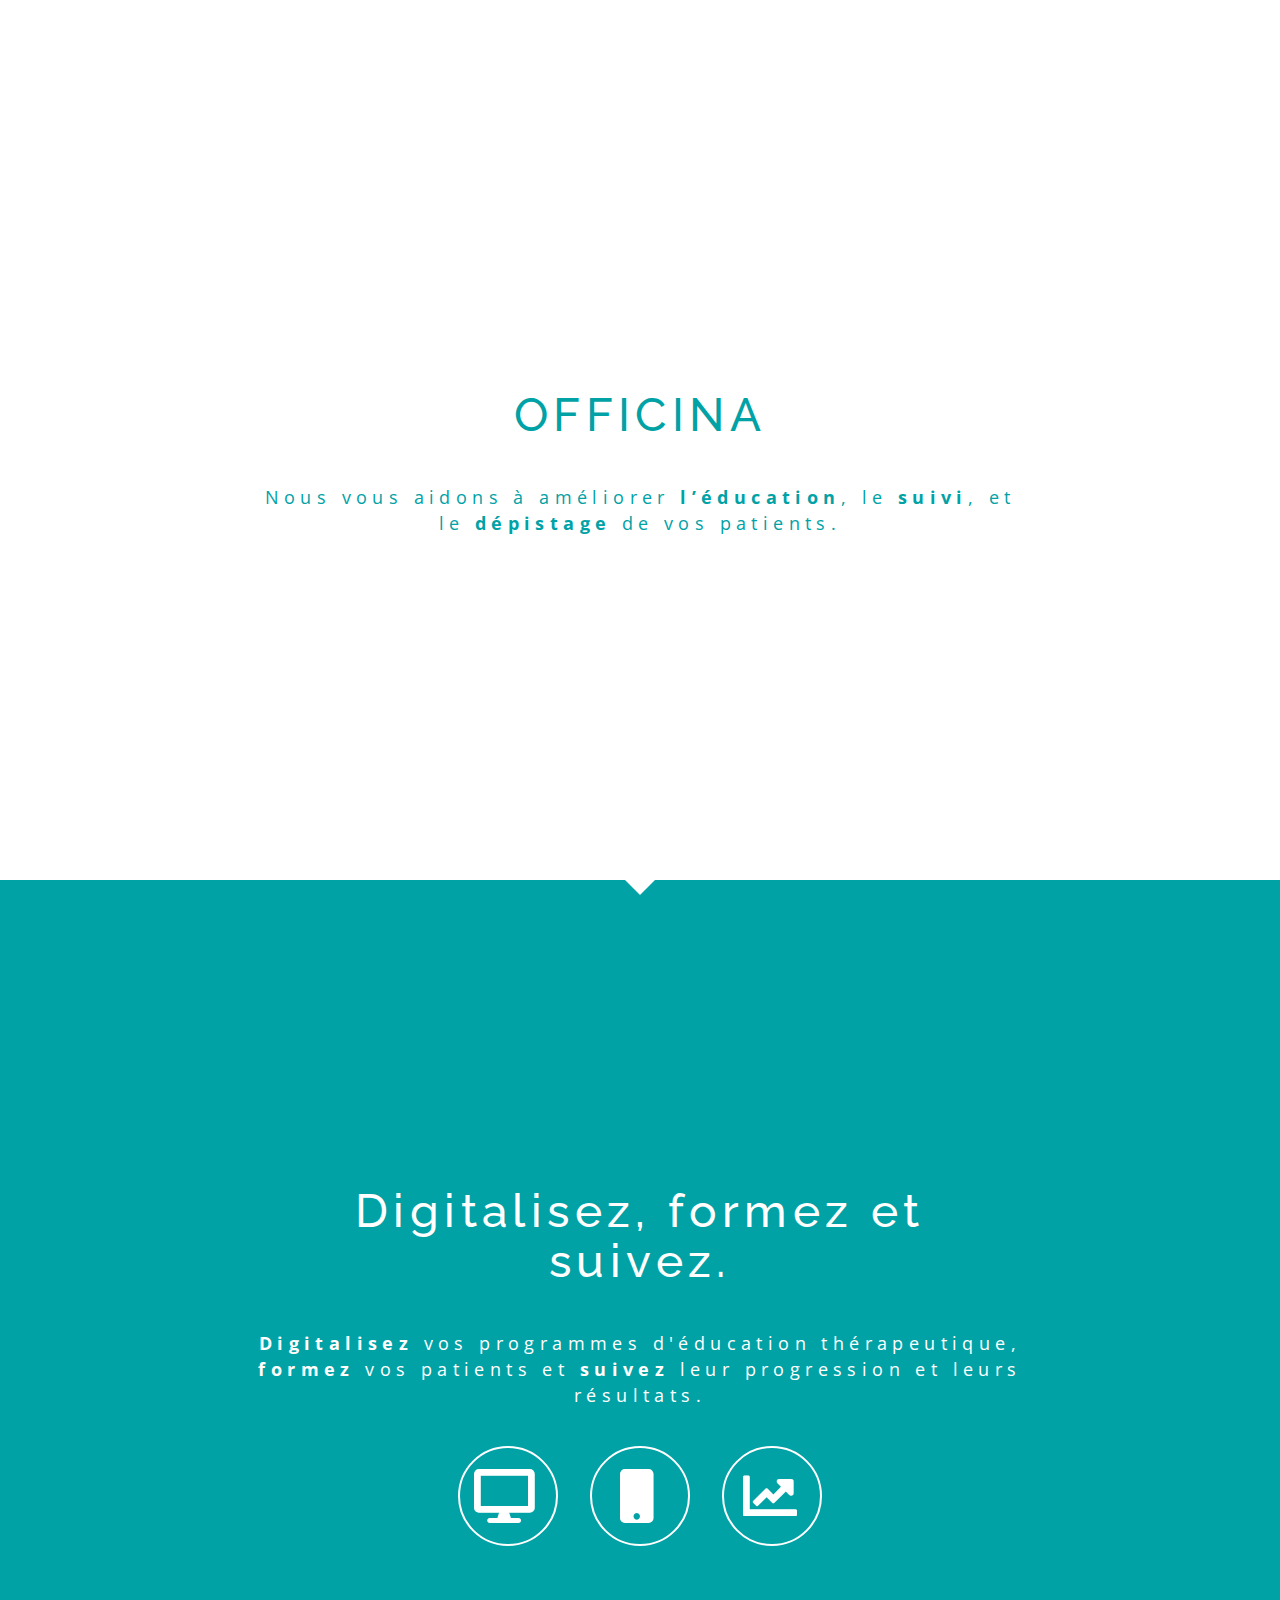
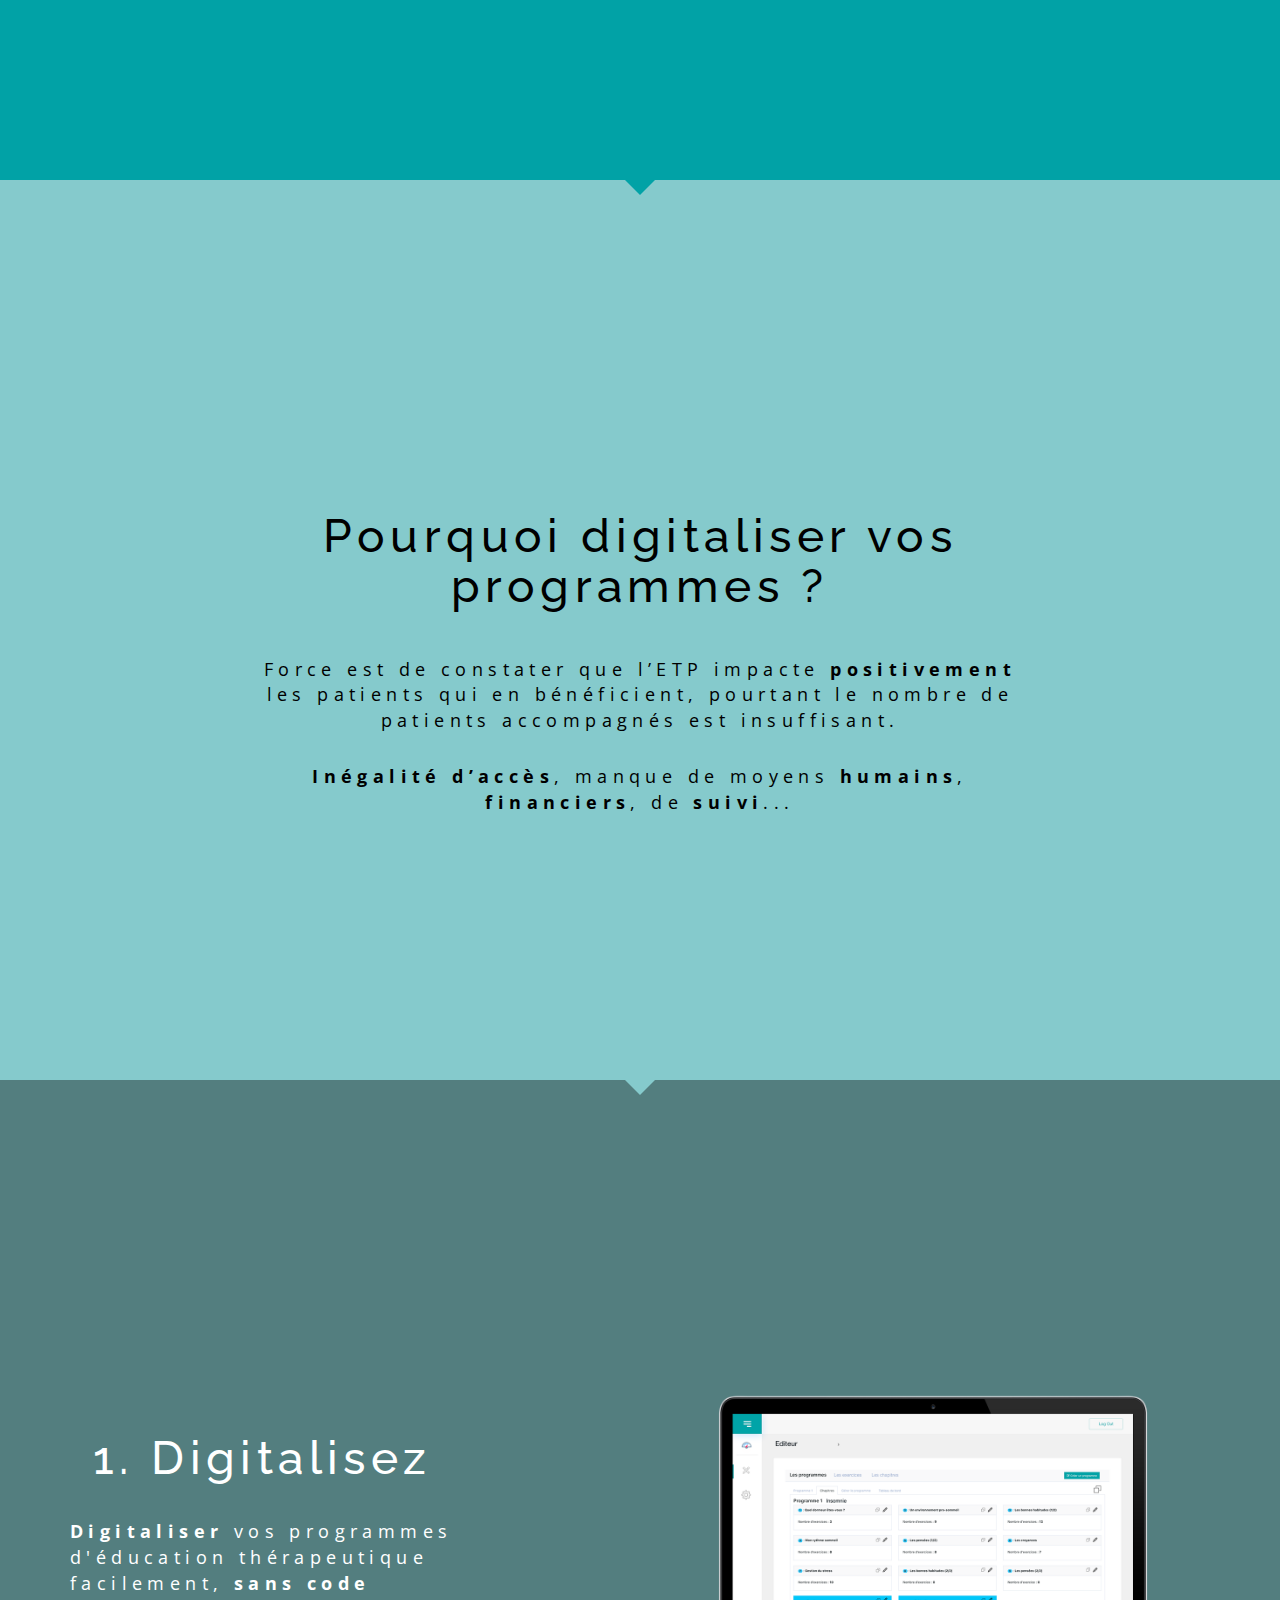
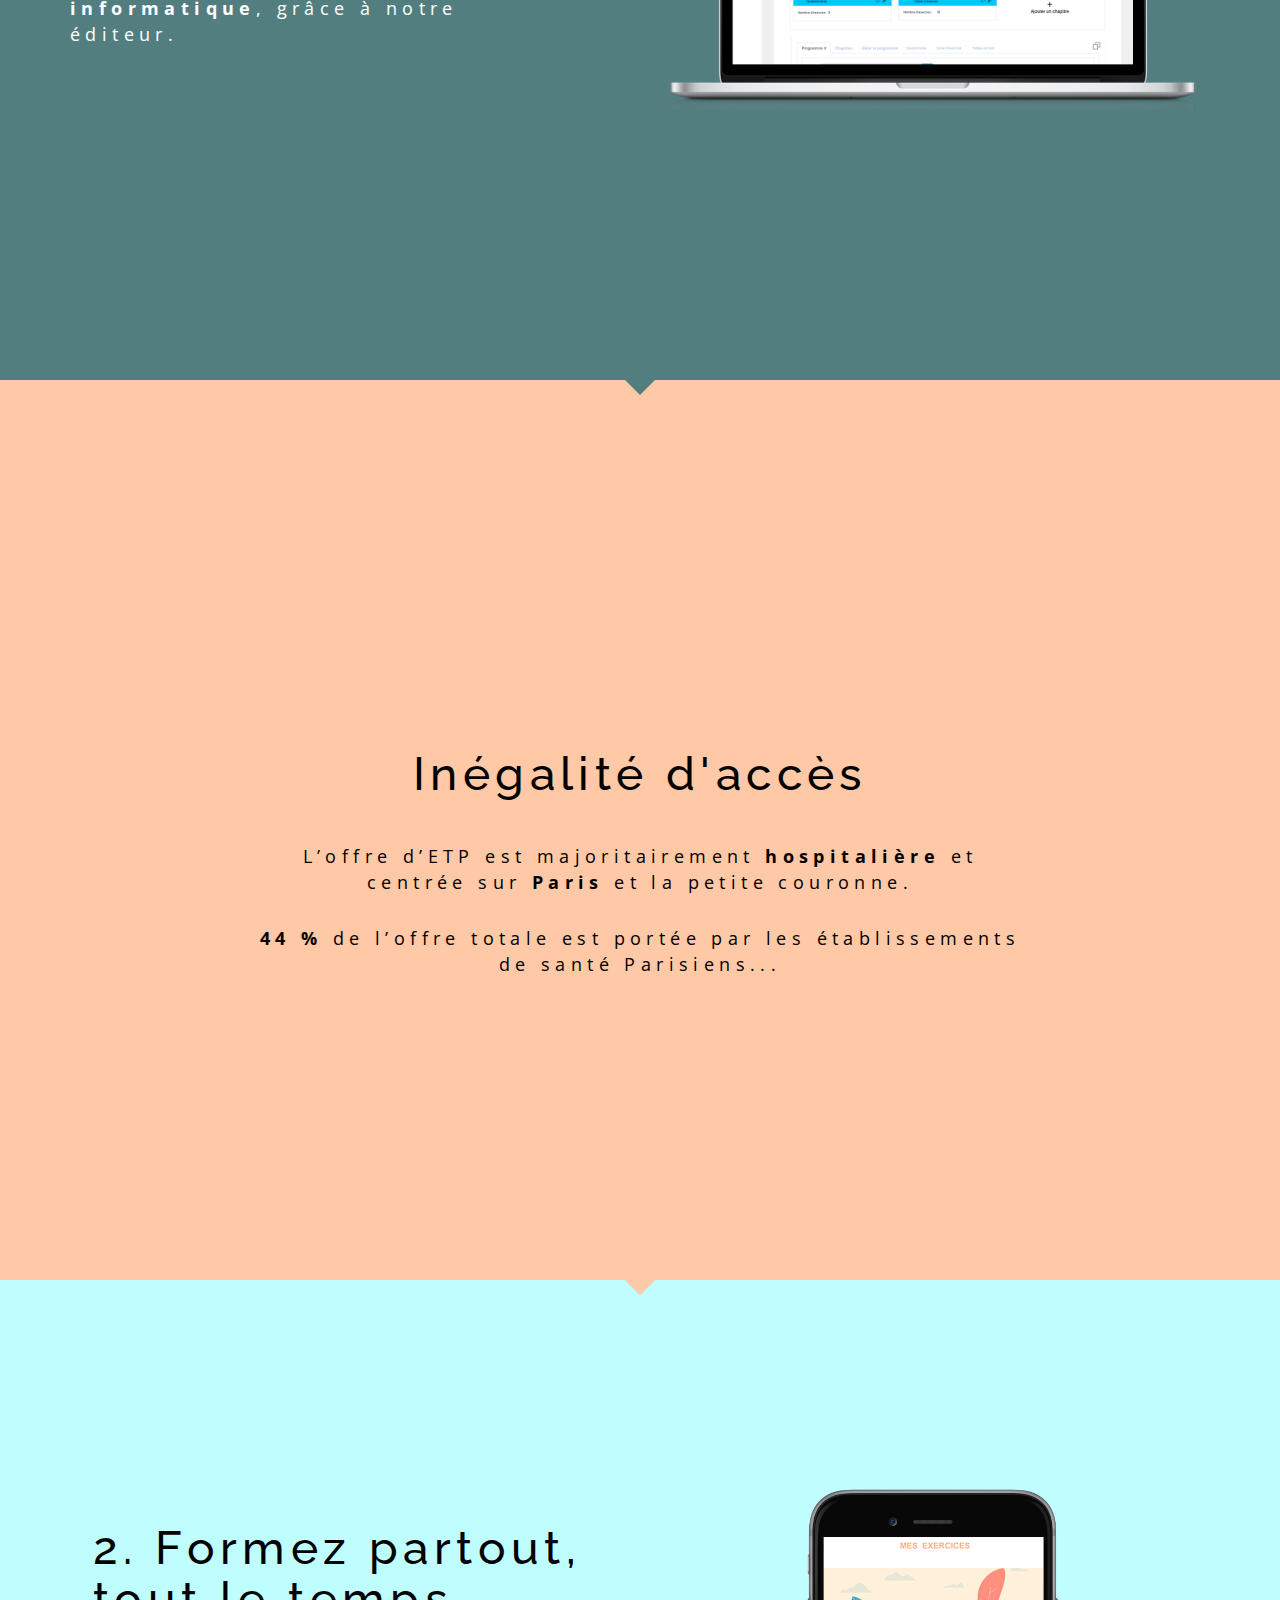
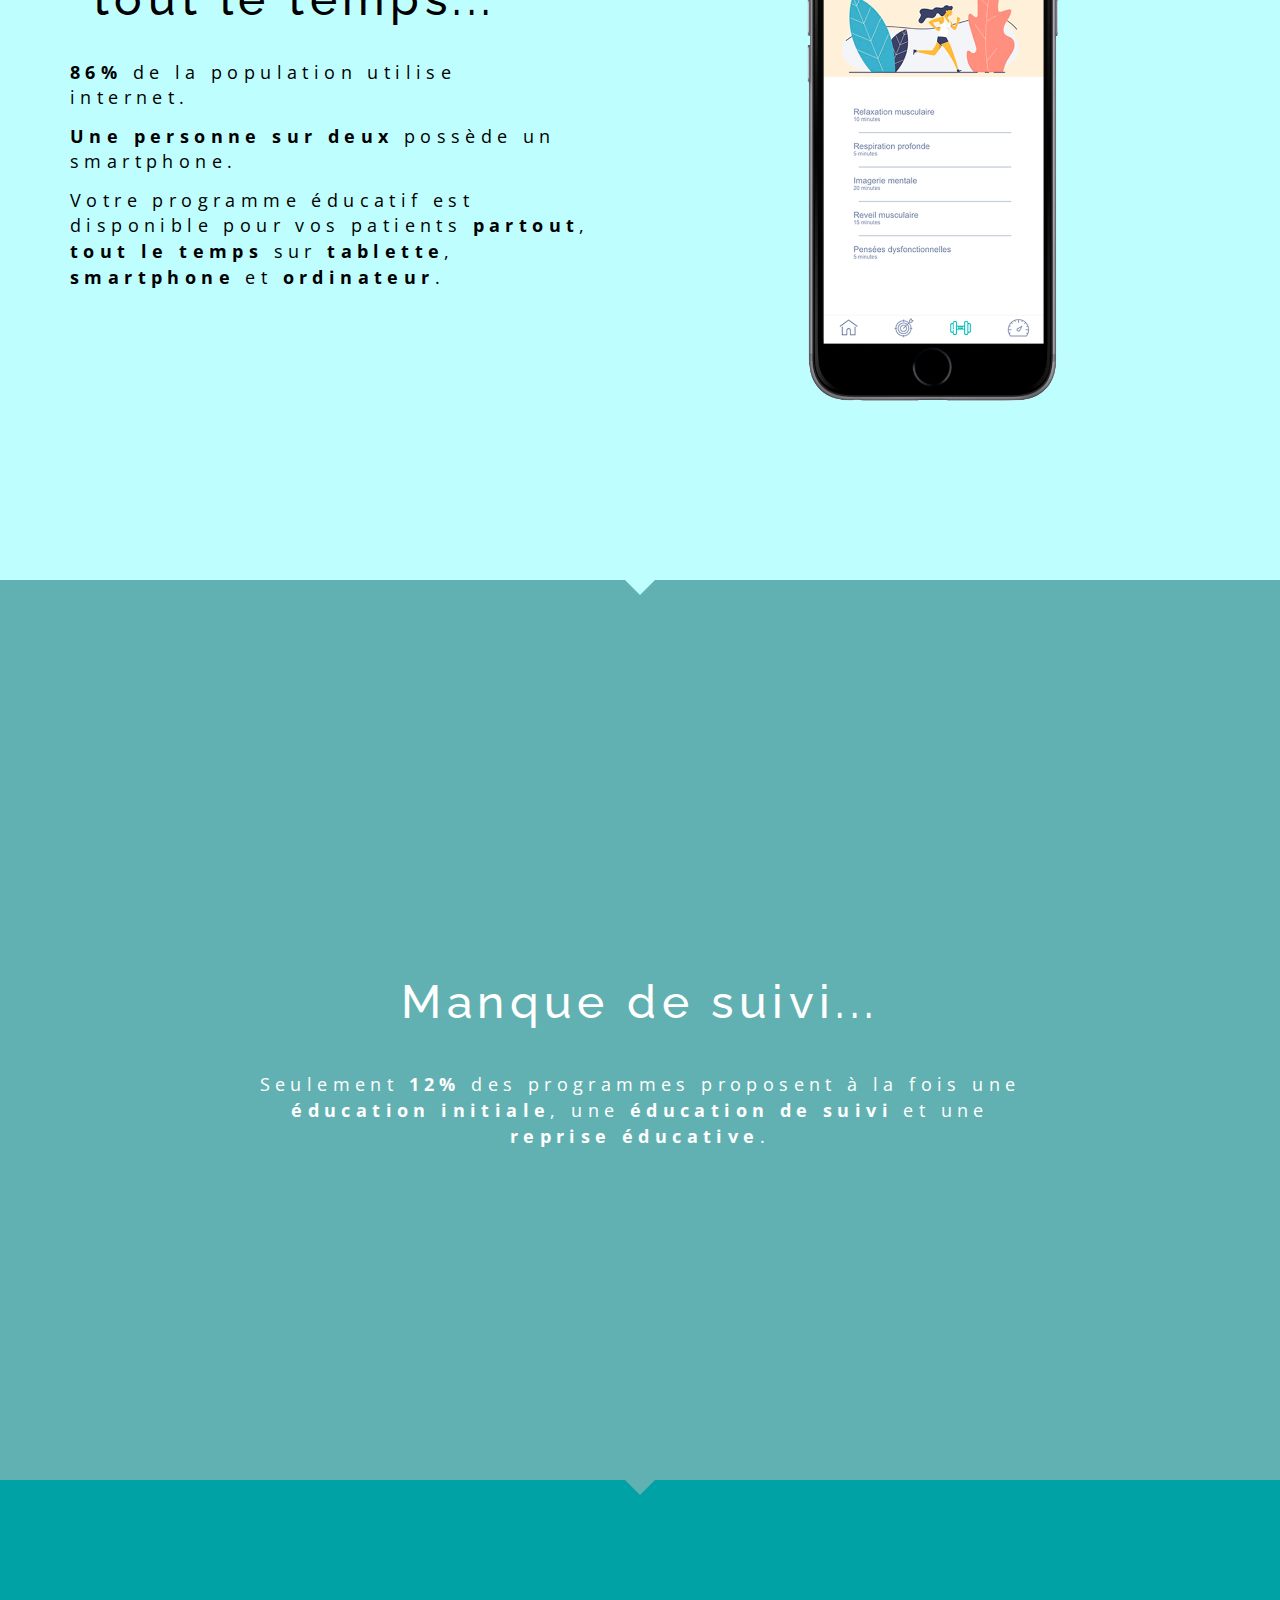
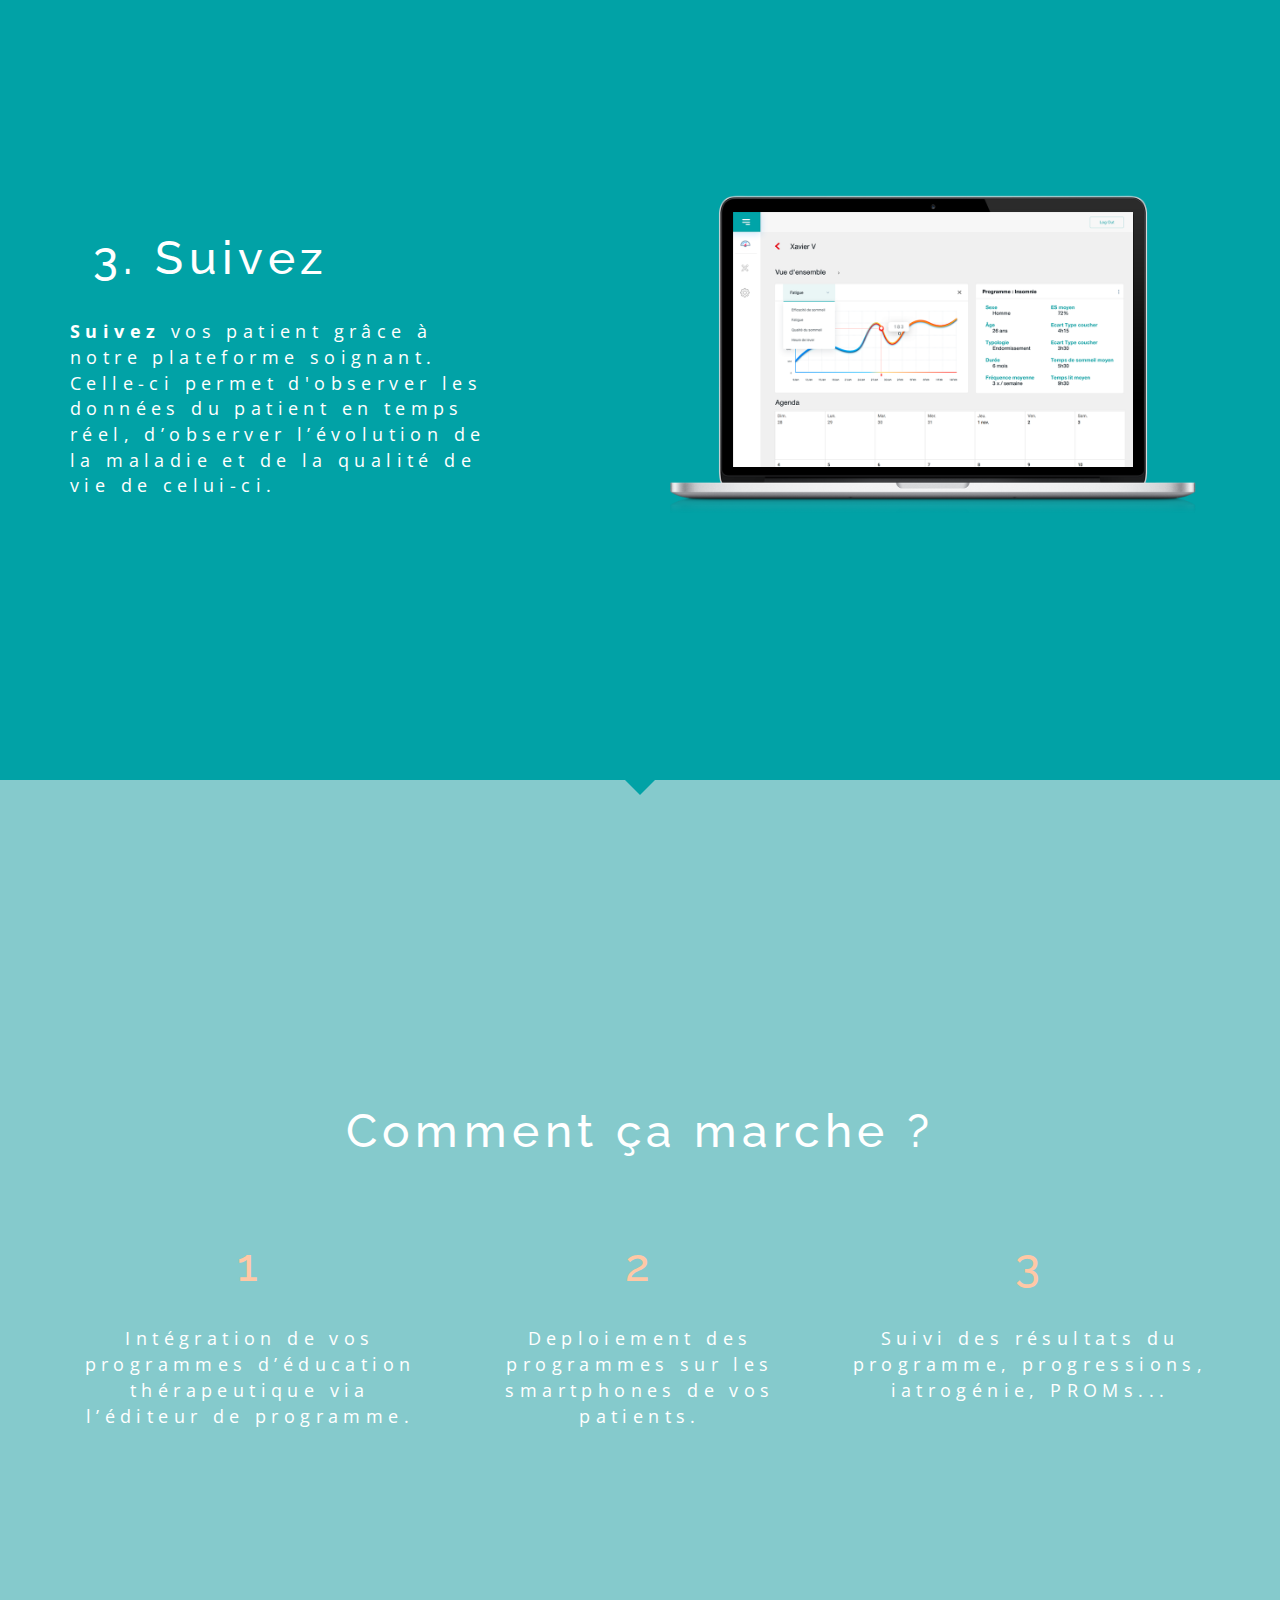
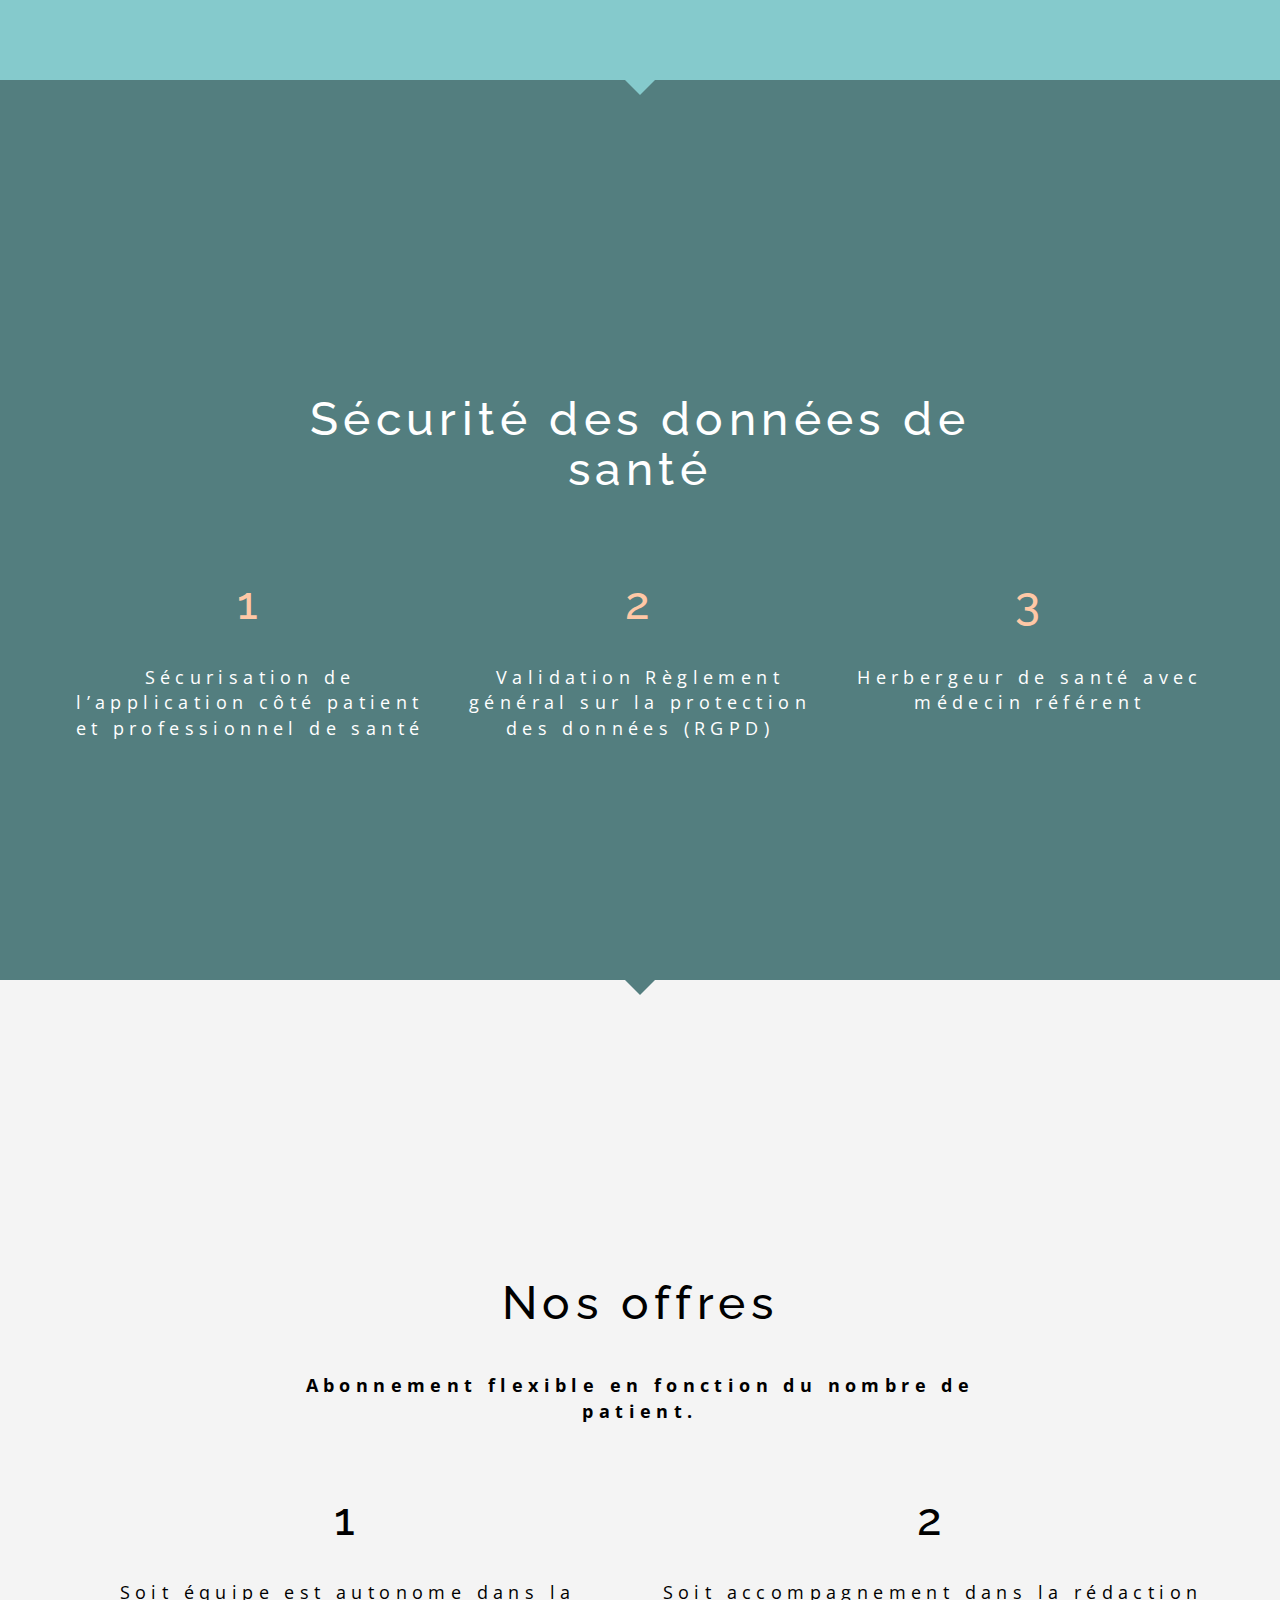
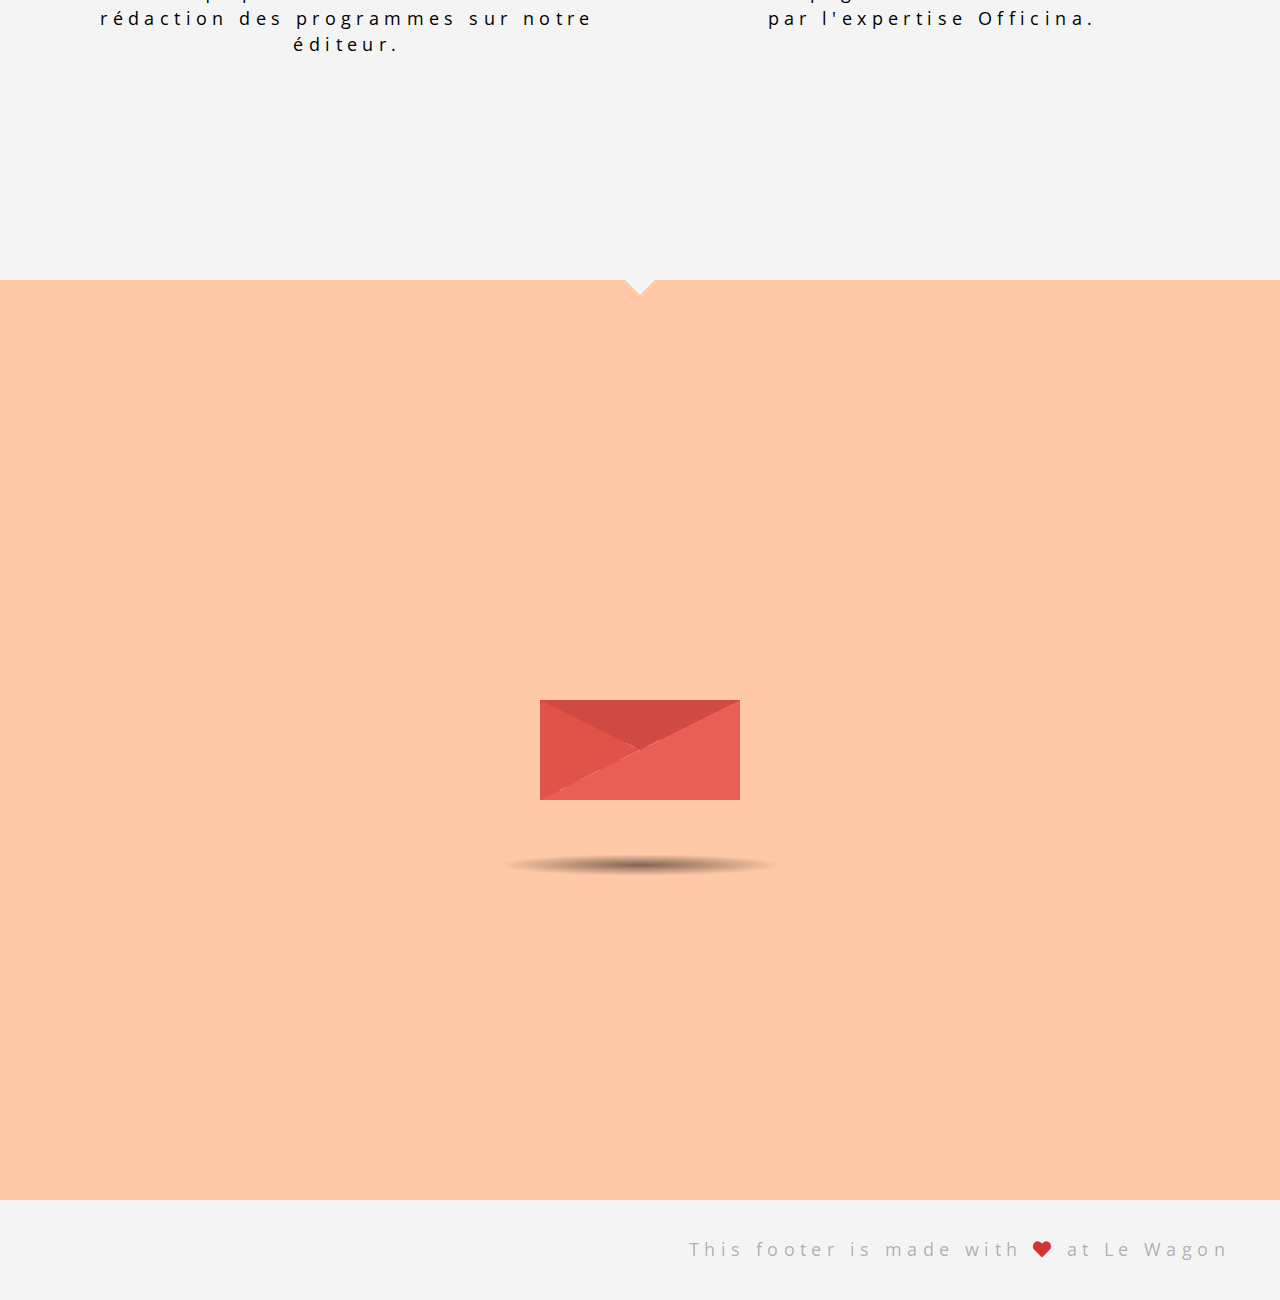
==== index.html @ c9b68aba "Automated commit at 2018-08-28 20:29:10 UTC by middleman-deploy 2.0.0-alpha" ====
<!doctype html>
<html>
  <head>
    <meta charset="utf-8">
    <meta http-equiv="x-ua-compatible" content="ie=edge">
    <meta name="viewport"
          content="width=device-width, initial-scale=1, shrink-to-fit=no">
    <!-- Use the title from a page's frontmatter if it has one -->
    <title></title>
    <link href="stylesheets/application-e0ac436a.css" rel="stylesheet" />
    <script src="javascripts/application-93de88c9.js"></script>
    <link href="images/favicon-f15af148.png" rel="icon" type="image/png" />
  </head>
  <body>
    
<div id="fullpage">
  <div id="hero"  class="section">
    <h1>OFFICINA</h1>
    <p>
      Nous vous aidons à améliorer <strong>l’éducation</strong>, le <strong>suivi</strong>, et le <strong>dépistage</strong> de vos patients.
    </p>

    <div class="arrow-box">
      <div class="arrow"></div>
    </div>
  </div><!-- end hero -->


  <div id="one"   class="section">

    <h1>Digitalisez, formez et suivez.</h1>
    <p>
      <strong>Digitalisez</strong> vos programmes d'éducation thérapeutique, <strong>formez</strong> vos patients et <strong>suivez</strong> leur progression et leurs résultats. 
    </p>

   <div class="icon-box">
      <div class="icon"> 
        <i class="fas fa-desktop"></i>
      </div>
      <div class="icon"><i class="fas fa-mobile"></i></div>
      <div class="icon"><i class="fas fa-chart-line"></i></div>
    </div>


    <div class="arrow-box">
      <div class="arrow"></div>
    </div>
  </div>
  <!-- end one -->

  <div id="two"   class="section">
    <h1>Pourquoi digitaliser vos programmes ?</h1>
    <p>
      Force est de constater que l’ETP impacte <strong>positivement</strong> les patients qui en bénéficient, pourtant le nombre de patients accompagnés est insuffisant. 
    </p>
    <p>
      <strong>Inégalité d’accès</strong>, manque de moyens <strong>humains</strong>, <strong>financiers</strong>, de <strong>suivi</strong>...
    </p>
    <div class="arrow-box">
      <div class="arrow"></div>
    </div>
  </div><!-- end two -->

  <div id="three"   class="section">
    <div class="container">
        <div class="row"> 
          <div class="col-md-6"> 
            <h1 style="text-align: left;">1. Digitalisez</h1>
            <p style="text-align: left; width: 80%;">
            <strong>Digitaliser</strong> vos programmes d'éducation thérapeutique facilement, <strong>sans code informatique</strong>, grâce à notre éditeur. 
            </p>
          </div>
          <div class="col-md-6"> 
            <img src="images/laptop-editeur-cff0a22f.png" class="step-img" alt="Laptop editeur" />      
          </div>
        </div>
      </div>
    <div class="arrow-box">
      <div class="arrow"></div>
    </div>
  </div><!-- end two -->

  <div id="four"   class="section">
    <h1>Inégalité d'accès</h1>
    <p>
      L’offre d’ETP est majoritairement <strong>hospitalière</strong> et centrée sur <strong>Paris</strong> et la petite couronne. 
    </p>
    <p> 
      <strong>44 %</strong> de l’offre totale est portée par les établissements de santé Parisiens...
    </p>
    <div class="arrow-box">
      <div class="arrow"></div>
    </div>
  </div><!-- end two -->

    <div id="five"   class="section">
    <div class="container">
        <div class="row"> 
          <div class="col-md-6"> 
            <h1 style="text-align: left;">2. Formez partout, tout le temps...</h1>
            <p style="text-align: left; width: 80%;">
            <strong>86%</strong> de la population utilise internet. <strong>
            </p>
            <p style="text-align: left;">Une personne sur deux </strong>possède un smartphone. </p>
            <p style="text-align: left;">Votre programme éducatif est disponible pour vos patients <strong>partout</strong>, <strong>tout le temps</strong> sur <strong>tablette</strong>, <strong>smartphone</strong> et <strong>ordinateur</strong>.</p>
          </div>
          <div class="col-md-6"> 
            <img src="images/application-d7fad555.png" class="step-img" alt="Application" />      
          </div>
        </div>
      </div>
    <div class="arrow-box">
      <div class="arrow"></div>
    </div>
  </div><!-- end two -->

  <div id="six"   class="section">
    <h1>Manque de suivi...</h1>
    <p>
      Seulement <strong>12%</strong> des programmes proposent à la fois une <strong>éducation initiale</strong>, une <strong>éducation de suivi</strong> et une <strong>reprise éducative</strong>.
    </p>
    <div class="arrow-box">
      <div class="arrow"></div>
    </div>
  </div><!-- end two -->

  <div id="seven"   class="section">
    <div class="container">
        <div class="row"> 
          <div class="col-md-6"> 
            <h1 style="text-align: left;">3. Suivez</h1>
            <p style="text-align: left; width: 80%;">
            <strong>Suivez</strong> vos patient grâce à notre plateforme soignant. Celle-ci permet d'observer les données du patient en temps réel, d’observer l’évolution de la maladie et de la qualité de vie de celui-ci.
            </p>
          </div>
          <div class="col-md-6"> 
            <img src="images/laptop-tableau-bord-ecab93a0.png" class="step-img" alt="Laptop tableau bord" />      
          </div>
        </div>
      </div>
    <div class="arrow-box">
      <div class="arrow"></div>
    </div>
  </div><!-- end two -->

  <div id="eight"   class="section">
    <h1>Comment ça marche ?</h1>
    <div class="container"> 
      <div class="row"> 
        <div class="col-xs-12 col-md-4"> 
          <h1 style="color: #FFC8A6">1</h1>
          <p>Intégration de vos programmes d’éducation thérapeutique via l’éditeur de programme.</p>
        </div>
        <div class="col-xs-12 col-md-4"> 
          <h1 style="color: #FFC8A6">2</h1>
          <p>Deploiement des programmes sur les smartphones de vos patients.</p>
        </div>
        <div class="col-xs-12 col-md-4"> 
          <h1 style="color: #FFC8A6">3</h1>
          <p>Suivi des résultats du programme, progressions, iatrogénie, PROMs...</p>
        </div>
      </div>
    </div>
    
    <div class="arrow-box">
      <div class="arrow"></div>
    </div>
  </div><!-- end two -->


  <div id="nine"   class="section">
    <h1>Sécurité des données de santé</h1>
    <div class="container"> 
      <div class="row"> 
        <div class="col-xs-12 col-md-4"> 
            <h1 style="color: #FFC8A6">1</h1>
          <p>Sécurisation de l’application côté patient et professionnel de santé</p>
        </div>
        <div class="col-xs-12 col-md-4"> 
            <h1 style="color: #FFC8A6">2</h1>
          <p>Validation Règlement général sur la protection des données (RGPD)</p>
        </div>
        <div class="col-xs-12 col-md-4"> 
            <h1 style="color: #FFC8A6">3</h1>
          <p>Herbergeur de santé avec médecin référent</p>
        </div>
      </div>
    </div>
    <div class="arrow-box">
      <div class="arrow"></div>
    </div>
  </div><!-- end two -->

    <div id="ten"   class="section">
    <h1>Nos offres</h1>
    <p><strong>Abonnement flexible en fonction du nombre de patient.</strong></p>
    <div class="container"> 
      <div class="row"> 
        <div class="col-xs-12 col-md-6"> 
          <h1>1</h1>
          <p>Soit équipe est autonome dans la rédaction des programmes sur notre éditeur.</p>
        </div>
        <div class="col-xs-12 col-md-6"> 
          <h1>2</h1>
          <p>Soit accompagnement dans la rédaction par l'expertise Officina.</p>
        </div>
      </div>
    </div>
    <div class="arrow-box">
      <div class="arrow"></div>
    </div>
  </div><!-- end two -->

  <div id="eleven"   class="section">
    <!-- <h1>Nous contacter</h1> -->
<div class="letter-image">
  <div class="animated-mail">
    <div class="back-fold"></div>
    <div class="letter">
      <div class="letter-border"></div>
      <div class="letter-title"></div>
      <div class="letter-context"></div>
      <div class="letter-stamp">
        <div class="letter-stamp-inner"></div>
      </div>
    </div>
    <div class="top-fold"></div>
    <div class="body"></div>
    <div class="left-fold"></div>
  </div>
  <div class="shadow"></div>
</div>
    <div class="arrow-box">
      <div class="arrow"></div>
    </div>
  </div><!-- end two -->

<div class="footer">
  <div class="footer-links">
    <a href="#"><i class="fa fa-github"></i></a>
    <a href="#"><i class="fa fa-instagram"></i></a>
    <a href="#"><i class="fa fa-facebook"></i></a>
    <a href="#"><i class="fa fa-twitter"></i></a>
    <a href="#"><i class="fa fa-linkedin"></i></a>
  </div>
  <div class="footer-copyright">
    This footer is made with <i class="fa fa-heart"></i> at Le Wagon
  </div>
</div>


  </body>
</html>
---- stylesheets/application-e0ac436a.css ----
@import url("https://fonts.googleapis.com/css?family=Open+Sans:400,300,700|Raleway:400,100,300,700,500");/*!
 * Bootstrap v3.3.7 (http://getbootstrap.com)
 * Copyright 2011-2016 Twitter, Inc.
 * Licensed under MIT (https://github.com/twbs/bootstrap/blob/master/LICENSE)
 *//*! normalize.css v3.0.3 | MIT License | github.com/necolas/normalize.css */html{font-family:sans-serif;-ms-text-size-adjust:100%;-webkit-text-size-adjust:100%}body{margin:0}article,aside,details,figcaption,figure,footer,header,hgroup,main,menu,nav,section,summary{display:block}audio,canvas,progress,video{display:inline-block;vertical-align:baseline}audio:not([controls]){display:none;height:0}[hidden],template{display:none}a{background-color:transparent}a:active,a:hover{outline:0}abbr[title]{border-bottom:1px dotted}b,strong{font-weight:bold}dfn{font-style:italic}h1{font-size:2em;margin:0.67em 0}mark{background:#ff0;color:#000}small{font-size:80%}sub,sup{font-size:75%;line-height:0;position:relative;vertical-align:baseline}sup{top:-0.5em}sub{bottom:-0.25em}img{border:0}svg:not(:root){overflow:hidden}figure{margin:1em 40px}hr{-webkit-box-sizing:content-box;box-sizing:content-box;height:0}pre{overflow:auto}code,kbd,pre,samp{font-family:monospace, monospace;font-size:1em}button,input,optgroup,select,textarea{color:inherit;font:inherit;margin:0}button{overflow:visible}button,select{text-transform:none}button,html input[type="button"],input[type="reset"],input[type="submit"]{-webkit-appearance:button;cursor:pointer}button[disabled],html input[disabled]{cursor:default}button::-moz-focus-inner,input::-moz-focus-inner{border:0;padding:0}input{line-height:normal}input[type="checkbox"],input[type="radio"]{-webkit-box-sizing:border-box;box-sizing:border-box;padding:0}input[type="number"]::-webkit-inner-spin-button,input[type="number"]::-webkit-outer-spin-button{height:auto}input[type="search"]{-webkit-appearance:textfield;-webkit-box-sizing:content-box;box-sizing:content-box}input[type="search"]::-webkit-search-cancel-button,input[type="search"]::-webkit-search-decoration{-webkit-appearance:none}fieldset{border:1px solid #c0c0c0;margin:0 2px;padding:0.35em 0.625em 0.75em}legend{border:0;padding:0}textarea{overflow:auto}optgroup{font-weight:bold}table{border-collapse:collapse;border-spacing:0}td,th{padding:0}/*! Source: https://github.com/h5bp/html5-boilerplate/blob/master/src/css/main.css */@media print{*,*:before,*:after{background:transparent !important;color:#000 !important;-webkit-box-shadow:none !important;box-shadow:none !important;text-shadow:none !important}a,a:visited{text-decoration:underline}a[href]:after{content:" (" attr(href) ")"}abbr[title]:after{content:" (" attr(title) ")"}a[href^="#"]:after,a[href^="javascript:"]:after{content:""}pre,blockquote{border:1px solid #999;page-break-inside:avoid}thead{display:table-header-group}tr,img{page-break-inside:avoid}img{max-width:100% !important}p,h2,h3{orphans:3;widows:3}h2,h3{page-break-after:avoid}.navbar{display:none}.btn>.caret,.dropup>.btn>.caret{border-top-color:#000 !important}.label{border:1px solid #000}.table{border-collapse:collapse !important}.table td,.table th{background-color:#fff !important}.table-bordered th,.table-bordered td{border:1px solid #ddd !important}}@font-face{font-family:'Glyphicons Halflings';src:url("../assets/bootstrap/glyphicons-halflings-regular-86b6f62b.eot");src:url("../assets/bootstrap/glyphicons-halflings-regular-86b6f62b.eot?#iefix") format("embedded-opentype"),url("../assets/bootstrap/glyphicons-halflings-regular-ca35b697.woff2") format("woff2"),url("../assets/bootstrap/glyphicons-halflings-regular-278e49a8.woff") format("woff"),url("../assets/bootstrap/glyphicons-halflings-regular-44bc1850.ttf") format("truetype"),url("../assets/bootstrap/glyphicons-halflings-regular-de51a849.svg#glyphicons_halflingsregular") format("svg")}.glyphicon{position:relative;top:1px;display:inline-block;font-family:'Glyphicons Halflings';font-style:normal;font-weight:normal;line-height:1;-webkit-font-smoothing:antialiased;-moz-osx-font-smoothing:grayscale}.glyphicon-asterisk:before{content:"\002a"}.glyphicon-plus:before{content:"\002b"}.glyphicon-euro:before,.glyphicon-eur:before{content:"\20ac"}.glyphicon-minus:before{content:"\2212"}.glyphicon-cloud:before{content:"\2601"}.glyphicon-envelope:before{content:"\2709"}.glyphicon-pencil:before{content:"\270f"}.glyphicon-glass:before{content:"\e001"}.glyphicon-music:before{content:"\e002"}.glyphicon-search:before{content:"\e003"}.glyphicon-heart:before{content:"\e005"}.glyphicon-star:before{content:"\e006"}.glyphicon-star-empty:before{content:"\e007"}.glyphicon-user:before{content:"\e008"}.glyphicon-film:before{content:"\e009"}.glyphicon-th-large:before{content:"\e010"}.glyphicon-th:before{content:"\e011"}.glyphicon-th-list:before{content:"\e012"}.glyphicon-ok:before{content:"\e013"}.glyphicon-remove:before{content:"\e014"}.glyphicon-zoom-in:before{content:"\e015"}.glyphicon-zoom-out:before{content:"\e016"}.glyphicon-off:before{content:"\e017"}.glyphicon-signal:before{content:"\e018"}.glyphicon-cog:before{content:"\e019"}.glyphicon-trash:before{content:"\e020"}.glyphicon-home:before{content:"\e021"}.glyphicon-file:before{content:"\e022"}.glyphicon-time:before{content:"\e023"}.glyphicon-road:before{content:"\e024"}.glyphicon-download-alt:before{content:"\e025"}.glyphicon-download:before{content:"\e026"}.glyphicon-upload:before{content:"\e027"}.glyphicon-inbox:before{content:"\e028"}.glyphicon-play-circle:before{content:"\e029"}.glyphicon-repeat:before{content:"\e030"}.glyphicon-refresh:before{content:"\e031"}.glyphicon-list-alt:before{content:"\e032"}.glyphicon-lock:before{content:"\e033"}.glyphicon-flag:before{content:"\e034"}.glyphicon-headphones:before{content:"\e035"}.glyphicon-volume-off:before{content:"\e036"}.glyphicon-volume-down:before{content:"\e037"}.glyphicon-volume-up:before{content:"\e038"}.glyphicon-qrcode:before{content:"\e039"}.glyphicon-barcode:before{content:"\e040"}.glyphicon-tag:before{content:"\e041"}.glyphicon-tags:before{content:"\e042"}.glyphicon-book:before{content:"\e043"}.glyphicon-bookmark:before{content:"\e044"}.glyphicon-print:before{content:"\e045"}.glyphicon-camera:before{content:"\e046"}.glyphicon-font:before{content:"\e047"}.glyphicon-bold:before{content:"\e048"}.glyphicon-italic:before{content:"\e049"}.glyphicon-text-height:before{content:"\e050"}.glyphicon-text-width:before{content:"\e051"}.glyphicon-align-left:before{content:"\e052"}.glyphicon-align-center:before{content:"\e053"}.glyphicon-align-right:before{content:"\e054"}.glyphicon-align-justify:before{content:"\e055"}.glyphicon-list:before{content:"\e056"}.glyphicon-indent-left:before{content:"\e057"}.glyphicon-indent-right:before{content:"\e058"}.glyphicon-facetime-video:before{content:"\e059"}.glyphicon-picture:before{content:"\e060"}.glyphicon-map-marker:before{content:"\e062"}.glyphicon-adjust:before{content:"\e063"}.glyphicon-tint:before{content:"\e064"}.glyphicon-edit:before{content:"\e065"}.glyphicon-share:before{content:"\e066"}.glyphicon-check:before{content:"\e067"}.glyphicon-move:before{content:"\e068"}.glyphicon-step-backward:before{content:"\e069"}.glyphicon-fast-backward:before{content:"\e070"}.glyphicon-backward:before{content:"\e071"}.glyphicon-play:before{content:"\e072"}.glyphicon-pause:before{content:"\e073"}.glyphicon-stop:before{content:"\e074"}.glyphicon-forward:before{content:"\e075"}.glyphicon-fast-forward:before{content:"\e076"}.glyphicon-step-forward:before{content:"\e077"}.glyphicon-eject:before{content:"\e078"}.glyphicon-chevron-left:before{content:"\e079"}.glyphicon-chevron-right:before{content:"\e080"}.glyphicon-plus-sign:before{content:"\e081"}.glyphicon-minus-sign:before{content:"\e082"}.glyphicon-remove-sign:before{content:"\e083"}.glyphicon-ok-sign:before{content:"\e084"}.glyphicon-question-sign:before{content:"\e085"}.glyphicon-info-sign:before{content:"\e086"}.glyphicon-screenshot:before{content:"\e087"}.glyphicon-remove-circle:before{content:"\e088"}.glyphicon-ok-circle:before{content:"\e089"}.glyphicon-ban-circle:before{content:"\e090"}.glyphicon-arrow-left:before{content:"\e091"}.glyphicon-arrow-right:before{content:"\e092"}.glyphicon-arrow-up:before{content:"\e093"}.glyphicon-arrow-down:before{content:"\e094"}.glyphicon-share-alt:before{content:"\e095"}.glyphicon-resize-full:before{content:"\e096"}.glyphicon-resize-small:before{content:"\e097"}.glyphicon-exclamation-sign:before{content:"\e101"}.glyphicon-gift:before{content:"\e102"}.glyphicon-leaf:before{content:"\e103"}.glyphicon-fire:before{content:"\e104"}.glyphicon-eye-open:before{content:"\e105"}.glyphicon-eye-close:before{content:"\e106"}.glyphicon-warning-sign:before{content:"\e107"}.glyphicon-plane:before{content:"\e108"}.glyphicon-calendar:before{content:"\e109"}.glyphicon-random:before{content:"\e110"}.glyphicon-comment:before{content:"\e111"}.glyphicon-magnet:before{content:"\e112"}.glyphicon-chevron-up:before{content:"\e113"}.glyphicon-chevron-down:before{content:"\e114"}.glyphicon-retweet:before{content:"\e115"}.glyphicon-shopping-cart:before{content:"\e116"}.glyphicon-folder-close:before{content:"\e117"}.glyphicon-folder-open:before{content:"\e118"}.glyphicon-resize-vertical:before{content:"\e119"}.glyphicon-resize-horizontal:before{content:"\e120"}.glyphicon-hdd:before{content:"\e121"}.glyphicon-bullhorn:before{content:"\e122"}.glyphicon-bell:before{content:"\e123"}.glyphicon-certificate:before{content:"\e124"}.glyphicon-thumbs-up:before{content:"\e125"}.glyphicon-thumbs-down:before{content:"\e126"}.glyphicon-hand-right:before{content:"\e127"}.glyphicon-hand-left:before{content:"\e128"}.glyphicon-hand-up:before{content:"\e129"}.glyphicon-hand-down:before{content:"\e130"}.glyphicon-circle-arrow-right:before{content:"\e131"}.glyphicon-circle-arrow-left:before{content:"\e132"}.glyphicon-circle-arrow-up:before{content:"\e133"}.glyphicon-circle-arrow-down:before{content:"\e134"}.glyphicon-globe:before{content:"\e135"}.glyphicon-wrench:before{content:"\e136"}.glyphicon-tasks:before{content:"\e137"}.glyphicon-filter:before{content:"\e138"}.glyphicon-briefcase:before{content:"\e139"}.glyphicon-fullscreen:before{content:"\e140"}.glyphicon-dashboard:before{content:"\e141"}.glyphicon-paperclip:before{content:"\e142"}.glyphicon-heart-empty:before{content:"\e143"}.glyphicon-link:before{content:"\e144"}.glyphicon-phone:before{content:"\e145"}.glyphicon-pushpin:before{content:"\e146"}.glyphicon-usd:before{content:"\e148"}.glyphicon-gbp:before{content:"\e149"}.glyphicon-sort:before{content:"\e150"}.glyphicon-sort-by-alphabet:before{content:"\e151"}.glyphicon-sort-by-alphabet-alt:before{content:"\e152"}.glyphicon-sort-by-order:before{content:"\e153"}.glyphicon-sort-by-order-alt:before{content:"\e154"}.glyphicon-sort-by-attributes:before{content:"\e155"}.glyphicon-sort-by-attributes-alt:before{content:"\e156"}.glyphicon-unchecked:before{content:"\e157"}.glyphicon-expand:before{content:"\e158"}.glyphicon-collapse-down:before{content:"\e159"}.glyphicon-collapse-up:before{content:"\e160"}.glyphicon-log-in:before{content:"\e161"}.glyphicon-flash:before{content:"\e162"}.glyphicon-log-out:before{content:"\e163"}.glyphicon-new-window:before{content:"\e164"}.glyphicon-record:before{content:"\e165"}.glyphicon-save:before{content:"\e166"}.glyphicon-open:before{content:"\e167"}.glyphicon-saved:before{content:"\e168"}.glyphicon-import:before{content:"\e169"}.glyphicon-export:before{content:"\e170"}.glyphicon-send:before{content:"\e171"}.glyphicon-floppy-disk:before{content:"\e172"}.glyphicon-floppy-saved:before{content:"\e173"}.glyphicon-floppy-remove:before{content:"\e174"}.glyphicon-floppy-save:before{content:"\e175"}.glyphicon-floppy-open:before{content:"\e176"}.glyphicon-credit-card:before{content:"\e177"}.glyphicon-transfer:before{content:"\e178"}.glyphicon-cutlery:before{content:"\e179"}.glyphicon-header:before{content:"\e180"}.glyphicon-compressed:before{content:"\e181"}.glyphicon-earphone:before{content:"\e182"}.glyphicon-phone-alt:before{content:"\e183"}.glyphicon-tower:before{content:"\e184"}.glyphicon-stats:before{content:"\e185"}.glyphicon-sd-video:before{content:"\e186"}.glyphicon-hd-video:before{content:"\e187"}.glyphicon-subtitles:before{content:"\e188"}.glyphicon-sound-stereo:before{content:"\e189"}.glyphicon-sound-dolby:before{content:"\e190"}.glyphicon-sound-5-1:before{content:"\e191"}.glyphicon-sound-6-1:before{content:"\e192"}.glyphicon-sound-7-1:before{content:"\e193"}.glyphicon-copyright-mark:before{content:"\e194"}.glyphicon-registration-mark:before{content:"\e195"}.glyphicon-cloud-download:before{content:"\e197"}.glyphicon-cloud-upload:before{content:"\e198"}.glyphicon-tree-conifer:before{content:"\e199"}.glyphicon-tree-deciduous:before{content:"\e200"}.glyphicon-cd:before{content:"\e201"}.glyphicon-save-file:before{content:"\e202"}.glyphicon-open-file:before{content:"\e203"}.glyphicon-level-up:before{content:"\e204"}.glyphicon-copy:before{content:"\e205"}.glyphicon-paste:before{content:"\e206"}.glyphicon-alert:before{content:"\e209"}.glyphicon-equalizer:before{content:"\e210"}.glyphicon-king:before{content:"\e211"}.glyphicon-queen:before{content:"\e212"}.glyphicon-pawn:before{content:"\e213"}.glyphicon-bishop:before{content:"\e214"}.glyphicon-knight:before{content:"\e215"}.glyphicon-baby-formula:before{content:"\e216"}.glyphicon-tent:before{content:"\26fa"}.glyphicon-blackboard:before{content:"\e218"}.glyphicon-bed:before{content:"\e219"}.glyphicon-apple:before{content:"\f8ff"}.glyphicon-erase:before{content:"\e221"}.glyphicon-hourglass:before{content:"\231b"}.glyphicon-lamp:before{content:"\e223"}.glyphicon-duplicate:before{content:"\e224"}.glyphicon-piggy-bank:before{content:"\e225"}.glyphicon-scissors:before{content:"\e226"}.glyphicon-bitcoin:before{content:"\e227"}.glyphicon-btc:before{content:"\e227"}.glyphicon-xbt:before{content:"\e227"}.glyphicon-yen:before{content:"\00a5"}.glyphicon-jpy:before{content:"\00a5"}.glyphicon-ruble:before{content:"\20bd"}.glyphicon-rub:before{content:"\20bd"}.glyphicon-scale:before{content:"\e230"}.glyphicon-ice-lolly:before{content:"\e231"}.glyphicon-ice-lolly-tasted:before{content:"\e232"}.glyphicon-education:before{content:"\e233"}.glyphicon-option-horizontal:before{content:"\e234"}.glyphicon-option-vertical:before{content:"\e235"}.glyphicon-menu-hamburger:before{content:"\e236"}.glyphicon-modal-window:before{content:"\e237"}.glyphicon-oil:before{content:"\e238"}.glyphicon-grain:before{content:"\e239"}.glyphicon-sunglasses:before{content:"\e240"}.glyphicon-text-size:before{content:"\e241"}.glyphicon-text-color:before{content:"\e242"}.glyphicon-text-background:before{content:"\e243"}.glyphicon-object-align-top:before{content:"\e244"}.glyphicon-object-align-bottom:before{content:"\e245"}.glyphicon-object-align-horizontal:before{content:"\e246"}.glyphicon-object-align-left:before{content:"\e247"}.glyphicon-object-align-vertical:before{content:"\e248"}.glyphicon-object-align-right:before{content:"\e249"}.glyphicon-triangle-right:before{content:"\e250"}.glyphicon-triangle-left:before{content:"\e251"}.glyphicon-triangle-bottom:before{content:"\e252"}.glyphicon-triangle-top:before{content:"\e253"}.glyphicon-console:before{content:"\e254"}.glyphicon-superscript:before{content:"\e255"}.glyphicon-subscript:before{content:"\e256"}.glyphicon-menu-left:before{content:"\e257"}.glyphicon-menu-right:before{content:"\e258"}.glyphicon-menu-down:before{content:"\e259"}.glyphicon-menu-up:before{content:"\e260"}*{-webkit-box-sizing:border-box;box-sizing:border-box}*:before,*:after{-webkit-box-sizing:border-box;box-sizing:border-box}html{font-size:10px;-webkit-tap-highlight-color:transparent}body{font-family:"Open Sans", "Helvetica", "sans-serif";font-size:18px;line-height:1.42857143;color:#333333;background-color:#F4F4F4}input,button,select,textarea{font-family:inherit;font-size:inherit;line-height:inherit}a{color:#469AE0;text-decoration:none}a:hover,a:focus{color:#1f74ba;text-decoration:underline}a:focus{outline:5px auto -webkit-focus-ring-color;outline-offset:-2px}figure{margin:0}img{vertical-align:middle}.img-responsive{display:block;max-width:100%;height:auto}.img-rounded{border-radius:2px}.img-thumbnail{padding:4px;line-height:1.42857143;background-color:#F4F4F4;border:1px solid #ddd;border-radius:2px;-webkit-transition:all 0.2s ease-in-out;transition:all 0.2s ease-in-out;display:inline-block;max-width:100%;height:auto}.img-circle{border-radius:50%}hr{margin-top:25px;margin-bottom:25px;border:0;border-top:1px solid #eeeeee}.sr-only{position:absolute;width:1px;height:1px;margin:-1px;padding:0;overflow:hidden;clip:rect(0, 0, 0, 0);border:0}.sr-only-focusable:active,.sr-only-focusable:focus{position:static;width:auto;height:auto;margin:0;overflow:visible;clip:auto}[role="button"]{cursor:pointer}h1,h2,h3,h4,h5,h6,.h1,.h2,.h3,.h4,.h5,.h6{font-family:"Raleway", "Helvetica", "sans-serif";font-weight:500;line-height:1.1;color:inherit}h1 small,h1 .small,h2 small,h2 .small,h3 small,h3 .small,h4 small,h4 .small,h5 small,h5 .small,h6 small,h6 .small,.h1 small,.h1 .small,.h2 small,.h2 .small,.h3 small,.h3 .small,.h4 small,.h4 .small,.h5 small,.h5 .small,.h6 small,.h6 .small{font-weight:normal;line-height:1;color:#777777}h1,.h1,h2,.h2,h3,.h3{margin-top:25px;margin-bottom:12.5px}h1 small,h1 .small,.h1 small,.h1 .small,h2 small,h2 .small,.h2 small,.h2 .small,h3 small,h3 .small,.h3 small,.h3 .small{font-size:65%}h4,.h4,h5,.h5,h6,.h6{margin-top:12.5px;margin-bottom:12.5px}h4 small,h4 .small,.h4 small,.h4 .small,h5 small,h5 .small,.h5 small,.h5 .small,h6 small,h6 .small,.h6 small,.h6 .small{font-size:75%}h1,.h1{font-size:46px}h2,.h2{font-size:38px}h3,.h3{font-size:31px}h4,.h4{font-size:23px}h5,.h5{font-size:18px}h6,.h6{font-size:16px}p{margin:0 0 12.5px}.lead{margin-bottom:25px;font-size:20px;font-weight:300;line-height:1.4}@media (min-width: 768px){.lead{font-size:27px}}small,.small{font-size:88%}mark,.mark{background-color:#fcf8e3;padding:.2em}.text-left{text-align:left}.text-right{text-align:right}.text-center{text-align:center}.text-justify{text-align:justify}.text-nowrap{white-space:nowrap}.text-lowercase{text-transform:lowercase}.text-uppercase,.initialism{text-transform:uppercase}.text-capitalize{text-transform:capitalize}.text-muted{color:#777777}.text-primary{color:#469AE0}a.text-primary:hover,a.text-primary:focus{color:#2381d0}.text-success{color:#3c763d}a.text-success:hover,a.text-success:focus{color:#2b542c}.text-info{color:#31708f}a.text-info:hover,a.text-info:focus{color:#245269}.text-warning{color:#8a6d3b}a.text-warning:hover,a.text-warning:focus{color:#66512c}.text-danger{color:#a94442}a.text-danger:hover,a.text-danger:focus{color:#843534}.bg-primary{color:#fff}.bg-primary{background-color:#469AE0}a.bg-primary:hover,a.bg-primary:focus{background-color:#2381d0}.bg-success{background-color:#dff0d8}a.bg-success:hover,a.bg-success:focus{background-color:#c1e2b3}.bg-info{background-color:#d9edf7}a.bg-info:hover,a.bg-info:focus{background-color:#afd9ee}.bg-warning{background-color:#fcf8e3}a.bg-warning:hover,a.bg-warning:focus{background-color:#f7ecb5}.bg-danger{background-color:#f2dede}a.bg-danger:hover,a.bg-danger:focus{background-color:#e4b9b9}.page-header{padding-bottom:11.5px;margin:50px 0 25px;border-bottom:1px solid #eeeeee}ul,ol{margin-top:0;margin-bottom:12.5px}ul ul,ul ol,ol ul,ol ol{margin-bottom:0}.list-unstyled{padding-left:0;list-style:none}.list-inline{padding-left:0;list-style:none;margin-left:-5px}.list-inline>li{display:inline-block;padding-left:5px;padding-right:5px}dl{margin-top:0;margin-bottom:25px}dt,dd{line-height:1.42857143}dt{font-weight:bold}dd{margin-left:0}.dl-horizontal dd:before,.dl-horizontal dd:after{content:" ";display:table}.dl-horizontal dd:after{clear:both}@media (min-width: 768px){.dl-horizontal dt{float:left;width:160px;clear:left;text-align:right;overflow:hidden;text-overflow:ellipsis;white-space:nowrap}.dl-horizontal dd{margin-left:180px}}abbr[title],abbr[data-original-title]{cursor:help;border-bottom:1px dotted #777777}.initialism{font-size:90%}blockquote{padding:12.5px 25px;margin:0 0 25px;font-size:22.5px;border-left:5px solid #eeeeee}blockquote p:last-child,blockquote ul:last-child,blockquote ol:last-child{margin-bottom:0}blockquote footer,blockquote small,blockquote .small{display:block;font-size:80%;line-height:1.42857143;color:#777777}blockquote footer:before,blockquote small:before,blockquote .small:before{content:'\2014 \00A0'}.blockquote-reverse,blockquote.pull-right{padding-right:15px;padding-left:0;border-right:5px solid #eeeeee;border-left:0;text-align:right}.blockquote-reverse footer:before,.blockquote-reverse small:before,.blockquote-reverse .small:before,blockquote.pull-right footer:before,blockquote.pull-right small:before,blockquote.pull-right .small:before{content:''}.blockquote-reverse footer:after,.blockquote-reverse small:after,.blockquote-reverse .small:after,blockquote.pull-right footer:after,blockquote.pull-right small:after,blockquote.pull-right .small:after{content:'\00A0 \2014'}address{margin-bottom:25px;font-style:normal;line-height:1.42857143}code,kbd,pre,samp{font-family:Menlo, Monaco, Consolas, "Courier New", monospace}code{padding:2px 4px;font-size:90%;color:#c7254e;background-color:#f9f2f4;border-radius:2px}kbd{padding:2px 4px;font-size:90%;color:#fff;background-color:#333;border-radius:2px;-webkit-box-shadow:inset 0 -1px 0 rgba(0,0,0,0.25);box-shadow:inset 0 -1px 0 rgba(0,0,0,0.25)}kbd kbd{padding:0;font-size:100%;font-weight:bold;-webkit-box-shadow:none;box-shadow:none}pre{display:block;padding:12px;margin:0 0 12.5px;font-size:17px;line-height:1.42857143;word-break:break-all;word-wrap:break-word;color:#333333;background-color:#f5f5f5;border:1px solid #ccc;border-radius:2px}pre code{padding:0;font-size:inherit;color:inherit;white-space:pre-wrap;background-color:transparent;border-radius:0}.pre-scrollable{max-height:340px;overflow-y:scroll}.container{margin-right:auto;margin-left:auto;padding-left:15px;padding-right:15px}.container:before,.container:after{content:" ";display:table}.container:after{clear:both}@media (min-width: 768px){.container{width:750px}}@media (min-width: 992px){.container{width:970px}}@media (min-width: 1200px){.container{width:1170px}}.container-fluid{margin-right:auto;margin-left:auto;padding-left:15px;padding-right:15px}.container-fluid:before,.container-fluid:after{content:" ";display:table}.container-fluid:after{clear:both}.row{margin-left:-15px;margin-right:-15px}.row:before,.row:after{content:" ";display:table}.row:after{clear:both}.col-xs-1,.col-sm-1,.col-md-1,.col-lg-1,.col-xs-2,.col-sm-2,.col-md-2,.col-lg-2,.col-xs-3,.col-sm-3,.col-md-3,.col-lg-3,.col-xs-4,.col-sm-4,.col-md-4,.col-lg-4,.col-xs-5,.col-sm-5,.col-md-5,.col-lg-5,.col-xs-6,.col-sm-6,.col-md-6,.col-lg-6,.col-xs-7,.col-sm-7,.col-md-7,.col-lg-7,.col-xs-8,.col-sm-8,.col-md-8,.col-lg-8,.col-xs-9,.col-sm-9,.col-md-9,.col-lg-9,.col-xs-10,.col-sm-10,.col-md-10,.col-lg-10,.col-xs-11,.col-sm-11,.col-md-11,.col-lg-11,.col-xs-12,.col-sm-12,.col-md-12,.col-lg-12{position:relative;min-height:1px;padding-left:15px;padding-right:15px}.col-xs-1,.col-xs-2,.col-xs-3,.col-xs-4,.col-xs-5,.col-xs-6,.col-xs-7,.col-xs-8,.col-xs-9,.col-xs-10,.col-xs-11,.col-xs-12{float:left}.col-xs-1{width:8.33333333%}.col-xs-2{width:16.66666667%}.col-xs-3{width:25%}.col-xs-4{width:33.33333333%}.col-xs-5{width:41.66666667%}.col-xs-6{width:50%}.col-xs-7{width:58.33333333%}.col-xs-8{width:66.66666667%}.col-xs-9{width:75%}.col-xs-10{width:83.33333333%}.col-xs-11{width:91.66666667%}.col-xs-12{width:100%}.col-xs-pull-0{right:auto}.col-xs-pull-1{right:8.33333333%}.col-xs-pull-2{right:16.66666667%}.col-xs-pull-3{right:25%}.col-xs-pull-4{right:33.33333333%}.col-xs-pull-5{right:41.66666667%}.col-xs-pull-6{right:50%}.col-xs-pull-7{right:58.33333333%}.col-xs-pull-8{right:66.66666667%}.col-xs-pull-9{right:75%}.col-xs-pull-10{right:83.33333333%}.col-xs-pull-11{right:91.66666667%}.col-xs-pull-12{right:100%}.col-xs-push-0{left:auto}.col-xs-push-1{left:8.33333333%}.col-xs-push-2{left:16.66666667%}.col-xs-push-3{left:25%}.col-xs-push-4{left:33.33333333%}.col-xs-push-5{left:41.66666667%}.col-xs-push-6{left:50%}.col-xs-push-7{left:58.33333333%}.col-xs-push-8{left:66.66666667%}.col-xs-push-9{left:75%}.col-xs-push-10{left:83.33333333%}.col-xs-push-11{left:91.66666667%}.col-xs-push-12{left:100%}.col-xs-offset-0{margin-left:0%}.col-xs-offset-1{margin-left:8.33333333%}.col-xs-offset-2{margin-left:16.66666667%}.col-xs-offset-3{margin-left:25%}.col-xs-offset-4{margin-left:33.33333333%}.col-xs-offset-5{margin-left:41.66666667%}.col-xs-offset-6{margin-left:50%}.col-xs-offset-7{margin-left:58.33333333%}.col-xs-offset-8{margin-left:66.66666667%}.col-xs-offset-9{margin-left:75%}.col-xs-offset-10{margin-left:83.33333333%}.col-xs-offset-11{margin-left:91.66666667%}.col-xs-offset-12{margin-left:100%}@media (min-width: 768px){.col-sm-1,.col-sm-2,.col-sm-3,.col-sm-4,.col-sm-5,.col-sm-6,.col-sm-7,.col-sm-8,.col-sm-9,.col-sm-10,.col-sm-11,.col-sm-12{float:left}.col-sm-1{width:8.33333333%}.col-sm-2{width:16.66666667%}.col-sm-3{width:25%}.col-sm-4{width:33.33333333%}.col-sm-5{width:41.66666667%}.col-sm-6{width:50%}.col-sm-7{width:58.33333333%}.col-sm-8{width:66.66666667%}.col-sm-9{width:75%}.col-sm-10{width:83.33333333%}.col-sm-11{width:91.66666667%}.col-sm-12{width:100%}.col-sm-pull-0{right:auto}.col-sm-pull-1{right:8.33333333%}.col-sm-pull-2{right:16.66666667%}.col-sm-pull-3{right:25%}.col-sm-pull-4{right:33.33333333%}.col-sm-pull-5{right:41.66666667%}.col-sm-pull-6{right:50%}.col-sm-pull-7{right:58.33333333%}.col-sm-pull-8{right:66.66666667%}.col-sm-pull-9{right:75%}.col-sm-pull-10{right:83.33333333%}.col-sm-pull-11{right:91.66666667%}.col-sm-pull-12{right:100%}.col-sm-push-0{left:auto}.col-sm-push-1{left:8.33333333%}.col-sm-push-2{left:16.66666667%}.col-sm-push-3{left:25%}.col-sm-push-4{left:33.33333333%}.col-sm-push-5{left:41.66666667%}.col-sm-push-6{left:50%}.col-sm-push-7{left:58.33333333%}.col-sm-push-8{left:66.66666667%}.col-sm-push-9{left:75%}.col-sm-push-10{left:83.33333333%}.col-sm-push-11{left:91.66666667%}.col-sm-push-12{left:100%}.col-sm-offset-0{margin-left:0%}.col-sm-offset-1{margin-left:8.33333333%}.col-sm-offset-2{margin-left:16.66666667%}.col-sm-offset-3{margin-left:25%}.col-sm-offset-4{margin-left:33.33333333%}.col-sm-offset-5{margin-left:41.66666667%}.col-sm-offset-6{margin-left:50%}.col-sm-offset-7{margin-left:58.33333333%}.col-sm-offset-8{margin-left:66.66666667%}.col-sm-offset-9{margin-left:75%}.col-sm-offset-10{margin-left:83.33333333%}.col-sm-offset-11{margin-left:91.66666667%}.col-sm-offset-12{margin-left:100%}}@media (min-width: 992px){.col-md-1,.col-md-2,.col-md-3,.col-md-4,.col-md-5,.col-md-6,.col-md-7,.col-md-8,.col-md-9,.col-md-10,.col-md-11,.col-md-12{float:left}.col-md-1{width:8.33333333%}.col-md-2{width:16.66666667%}.col-md-3{width:25%}.col-md-4{width:33.33333333%}.col-md-5{width:41.66666667%}.col-md-6{width:50%}.col-md-7{width:58.33333333%}.col-md-8{width:66.66666667%}.col-md-9{width:75%}.col-md-10{width:83.33333333%}.col-md-11{width:91.66666667%}.col-md-12{width:100%}.col-md-pull-0{right:auto}.col-md-pull-1{right:8.33333333%}.col-md-pull-2{right:16.66666667%}.col-md-pull-3{right:25%}.col-md-pull-4{right:33.33333333%}.col-md-pull-5{right:41.66666667%}.col-md-pull-6{right:50%}.col-md-pull-7{right:58.33333333%}.col-md-pull-8{right:66.66666667%}.col-md-pull-9{right:75%}.col-md-pull-10{right:83.33333333%}.col-md-pull-11{right:91.66666667%}.col-md-pull-12{right:100%}.col-md-push-0{left:auto}.col-md-push-1{left:8.33333333%}.col-md-push-2{left:16.66666667%}.col-md-push-3{left:25%}.col-md-push-4{left:33.33333333%}.col-md-push-5{left:41.66666667%}.col-md-push-6{left:50%}.col-md-push-7{left:58.33333333%}.col-md-push-8{left:66.66666667%}.col-md-push-9{left:75%}.col-md-push-10{left:83.33333333%}.col-md-push-11{left:91.66666667%}.col-md-push-12{left:100%}.col-md-offset-0{margin-left:0%}.col-md-offset-1{margin-left:8.33333333%}.col-md-offset-2{margin-left:16.66666667%}.col-md-offset-3{margin-left:25%}.col-md-offset-4{margin-left:33.33333333%}.col-md-offset-5{margin-left:41.66666667%}.col-md-offset-6{margin-left:50%}.col-md-offset-7{margin-left:58.33333333%}.col-md-offset-8{margin-left:66.66666667%}.col-md-offset-9{margin-left:75%}.col-md-offset-10{margin-left:83.33333333%}.col-md-offset-11{margin-left:91.66666667%}.col-md-offset-12{margin-left:100%}}@media (min-width: 1200px){.col-lg-1,.col-lg-2,.col-lg-3,.col-lg-4,.col-lg-5,.col-lg-6,.col-lg-7,.col-lg-8,.col-lg-9,.col-lg-10,.col-lg-11,.col-lg-12{float:left}.col-lg-1{width:8.33333333%}.col-lg-2{width:16.66666667%}.col-lg-3{width:25%}.col-lg-4{width:33.33333333%}.col-lg-5{width:41.66666667%}.col-lg-6{width:50%}.col-lg-7{width:58.33333333%}.col-lg-8{width:66.66666667%}.col-lg-9{width:75%}.col-lg-10{width:83.33333333%}.col-lg-11{width:91.66666667%}.col-lg-12{width:100%}.col-lg-pull-0{right:auto}.col-lg-pull-1{right:8.33333333%}.col-lg-pull-2{right:16.66666667%}.col-lg-pull-3{right:25%}.col-lg-pull-4{right:33.33333333%}.col-lg-pull-5{right:41.66666667%}.col-lg-pull-6{right:50%}.col-lg-pull-7{right:58.33333333%}.col-lg-pull-8{right:66.66666667%}.col-lg-pull-9{right:75%}.col-lg-pull-10{right:83.33333333%}.col-lg-pull-11{right:91.66666667%}.col-lg-pull-12{right:100%}.col-lg-push-0{left:auto}.col-lg-push-1{left:8.33333333%}.col-lg-push-2{left:16.66666667%}.col-lg-push-3{left:25%}.col-lg-push-4{left:33.33333333%}.col-lg-push-5{left:41.66666667%}.col-lg-push-6{left:50%}.col-lg-push-7{left:58.33333333%}.col-lg-push-8{left:66.66666667%}.col-lg-push-9{left:75%}.col-lg-push-10{left:83.33333333%}.col-lg-push-11{left:91.66666667%}.col-lg-push-12{left:100%}.col-lg-offset-0{margin-left:0%}.col-lg-offset-1{margin-left:8.33333333%}.col-lg-offset-2{margin-left:16.66666667%}.col-lg-offset-3{margin-left:25%}.col-lg-offset-4{margin-left:33.33333333%}.col-lg-offset-5{margin-left:41.66666667%}.col-lg-offset-6{margin-left:50%}.col-lg-offset-7{margin-left:58.33333333%}.col-lg-offset-8{margin-left:66.66666667%}.col-lg-offset-9{margin-left:75%}.col-lg-offset-10{margin-left:83.33333333%}.col-lg-offset-11{margin-left:91.66666667%}.col-lg-offset-12{margin-left:100%}}table{background-color:transparent}caption{padding-top:8px;padding-bottom:8px;color:#777777;text-align:left}th{text-align:left}.table{width:100%;max-width:100%;margin-bottom:25px}.table>thead>tr>th,.table>thead>tr>td,.table>tbody>tr>th,.table>tbody>tr>td,.table>tfoot>tr>th,.table>tfoot>tr>td{padding:8px;line-height:1.42857143;vertical-align:top;border-top:1px solid #ddd}.table>thead>tr>th{vertical-align:bottom;border-bottom:2px solid #ddd}.table>caption+thead>tr:first-child>th,.table>caption+thead>tr:first-child>td,.table>colgroup+thead>tr:first-child>th,.table>colgroup+thead>tr:first-child>td,.table>thead:first-child>tr:first-child>th,.table>thead:first-child>tr:first-child>td{border-top:0}.table>tbody+tbody{border-top:2px solid #ddd}.table .table{background-color:#F4F4F4}.table-condensed>thead>tr>th,.table-condensed>thead>tr>td,.table-condensed>tbody>tr>th,.table-condensed>tbody>tr>td,.table-condensed>tfoot>tr>th,.table-condensed>tfoot>tr>td{padding:5px}.table-bordered{border:1px solid #ddd}.table-bordered>thead>tr>th,.table-bordered>thead>tr>td,.table-bordered>tbody>tr>th,.table-bordered>tbody>tr>td,.table-bordered>tfoot>tr>th,.table-bordered>tfoot>tr>td{border:1px solid #ddd}.table-bordered>thead>tr>th,.table-bordered>thead>tr>td{border-bottom-width:2px}.table-striped>tbody>tr:nth-of-type(odd){background-color:#f9f9f9}.table-hover>tbody>tr:hover{background-color:#f5f5f5}table col[class*="col-"]{position:static;float:none;display:table-column}table td[class*="col-"],table th[class*="col-"]{position:static;float:none;display:table-cell}.table>thead>tr>td.active,.table>thead>tr>th.active,.table>thead>tr.active>td,.table>thead>tr.active>th,.table>tbody>tr>td.active,.table>tbody>tr>th.active,.table>tbody>tr.active>td,.table>tbody>tr.active>th,.table>tfoot>tr>td.active,.table>tfoot>tr>th.active,.table>tfoot>tr.active>td,.table>tfoot>tr.active>th{background-color:#f5f5f5}.table-hover>tbody>tr>td.active:hover,.table-hover>tbody>tr>th.active:hover,.table-hover>tbody>tr.active:hover>td,.table-hover>tbody>tr:hover>.active,.table-hover>tbody>tr.active:hover>th{background-color:#e8e8e8}.table>thead>tr>td.success,.table>thead>tr>th.success,.table>thead>tr.success>td,.table>thead>tr.success>th,.table>tbody>tr>td.success,.table>tbody>tr>th.success,.table>tbody>tr.success>td,.table>tbody>tr.success>th,.table>tfoot>tr>td.success,.table>tfoot>tr>th.success,.table>tfoot>tr.success>td,.table>tfoot>tr.success>th{background-color:#dff0d8}.table-hover>tbody>tr>td.success:hover,.table-hover>tbody>tr>th.success:hover,.table-hover>tbody>tr.success:hover>td,.table-hover>tbody>tr:hover>.success,.table-hover>tbody>tr.success:hover>th{background-color:#d0e9c6}.table>thead>tr>td.info,.table>thead>tr>th.info,.table>thead>tr.info>td,.table>thead>tr.info>th,.table>tbody>tr>td.info,.table>tbody>tr>th.info,.table>tbody>tr.info>td,.table>tbody>tr.info>th,.table>tfoot>tr>td.info,.table>tfoot>tr>th.info,.table>tfoot>tr.info>td,.table>tfoot>tr.info>th{background-color:#d9edf7}.table-hover>tbody>tr>td.info:hover,.table-hover>tbody>tr>th.info:hover,.table-hover>tbody>tr.info:hover>td,.table-hover>tbody>tr:hover>.info,.table-hover>tbody>tr.info:hover>th{background-color:#c4e3f3}.table>thead>tr>td.warning,.table>thead>tr>th.warning,.table>thead>tr.warning>td,.table>thead>tr.warning>th,.table>tbody>tr>td.warning,.table>tbody>tr>th.warning,.table>tbody>tr.warning>td,.table>tbody>tr.warning>th,.table>tfoot>tr>td.warning,.table>tfoot>tr>th.warning,.table>tfoot>tr.warning>td,.table>tfoot>tr.warning>th{background-color:#fcf8e3}.table-hover>tbody>tr>td.warning:hover,.table-hover>tbody>tr>th.warning:hover,.table-hover>tbody>tr.warning:hover>td,.table-hover>tbody>tr:hover>.warning,.table-hover>tbody>tr.warning:hover>th{background-color:#faf2cc}.table>thead>tr>td.danger,.table>thead>tr>th.danger,.table>thead>tr.danger>td,.table>thead>tr.danger>th,.table>tbody>tr>td.danger,.table>tbody>tr>th.danger,.table>tbody>tr.danger>td,.table>tbody>tr.danger>th,.table>tfoot>tr>td.danger,.table>tfoot>tr>th.danger,.table>tfoot>tr.danger>td,.table>tfoot>tr.danger>th{background-color:#f2dede}.table-hover>tbody>tr>td.danger:hover,.table-hover>tbody>tr>th.danger:hover,.table-hover>tbody>tr.danger:hover>td,.table-hover>tbody>tr:hover>.danger,.table-hover>tbody>tr.danger:hover>th{background-color:#ebcccc}.table-responsive{overflow-x:auto;min-height:0.01%}@media screen and (max-width: 767px){.table-responsive{width:100%;margin-bottom:18.75px;overflow-y:hidden;-ms-overflow-style:-ms-autohiding-scrollbar;border:1px solid #ddd}.table-responsive>.table{margin-bottom:0}.table-responsive>.table>thead>tr>th,.table-responsive>.table>thead>tr>td,.table-responsive>.table>tbody>tr>th,.table-responsive>.table>tbody>tr>td,.table-responsive>.table>tfoot>tr>th,.table-responsive>.table>tfoot>tr>td{white-space:nowrap}.table-responsive>.table-bordered{border:0}.table-responsive>.table-bordered>thead>tr>th:first-child,.table-responsive>.table-bordered>thead>tr>td:first-child,.table-responsive>.table-bordered>tbody>tr>th:first-child,.table-responsive>.table-bordered>tbody>tr>td:first-child,.table-responsive>.table-bordered>tfoot>tr>th:first-child,.table-responsive>.table-bordered>tfoot>tr>td:first-child{border-left:0}.table-responsive>.table-bordered>thead>tr>th:last-child,.table-responsive>.table-bordered>thead>tr>td:last-child,.table-responsive>.table-bordered>tbody>tr>th:last-child,.table-responsive>.table-bordered>tbody>tr>td:last-child,.table-responsive>.table-bordered>tfoot>tr>th:last-child,.table-responsive>.table-bordered>tfoot>tr>td:last-child{border-right:0}.table-responsive>.table-bordered>tbody>tr:last-child>th,.table-responsive>.table-bordered>tbody>tr:last-child>td,.table-responsive>.table-bordered>tfoot>tr:last-child>th,.table-responsive>.table-bordered>tfoot>tr:last-child>td{border-bottom:0}}fieldset{padding:0;margin:0;border:0;min-width:0}legend{display:block;width:100%;padding:0;margin-bottom:25px;font-size:27px;line-height:inherit;color:#333333;border:0;border-bottom:1px solid #e5e5e5}label{display:inline-block;max-width:100%;margin-bottom:5px;font-weight:bold}input[type="search"]{-webkit-box-sizing:border-box;box-sizing:border-box}input[type="radio"],input[type="checkbox"]{margin:4px 0 0;margin-top:1px \9;line-height:normal}input[type="file"]{display:block}input[type="range"]{display:block;width:100%}select[multiple],select[size]{height:auto}input[type="file"]:focus,input[type="radio"]:focus,input[type="checkbox"]:focus{outline:5px auto -webkit-focus-ring-color;outline-offset:-2px}output{display:block;padding-top:7px;font-size:18px;line-height:1.42857143;color:#000000}.form-control{display:block;width:100%;height:39px;padding:6px 12px;font-size:18px;line-height:1.42857143;color:#000000;background-color:#fff;background-image:none;border:1px solid #ccc;border-radius:2px;-webkit-box-shadow:inset 0 1px 1px rgba(0,0,0,0.075);box-shadow:inset 0 1px 1px rgba(0,0,0,0.075);-webkit-transition:border-color ease-in-out 0.15s, box-shadow ease-in-out 0.15s;-webkit-transition:border-color ease-in-out 0.15s, -webkit-box-shadow ease-in-out 0.15s;transition:border-color ease-in-out 0.15s, -webkit-box-shadow ease-in-out 0.15s;transition:border-color ease-in-out 0.15s, box-shadow ease-in-out 0.15s;transition:border-color ease-in-out 0.15s, box-shadow ease-in-out 0.15s, -webkit-box-shadow ease-in-out 0.15s}.form-control:focus{border-color:#66afe9;outline:0;-webkit-box-shadow:inset 0 1px 1px rgba(0,0,0,0.075),0 0 8px rgba(102,175,233,0.6);box-shadow:inset 0 1px 1px rgba(0,0,0,0.075),0 0 8px rgba(102,175,233,0.6)}.form-control::-moz-placeholder{color:#999;opacity:1}.form-control:-ms-input-placeholder{color:#999}.form-control::-webkit-input-placeholder{color:#999}.form-control::-ms-expand{border:0;background-color:transparent}.form-control[disabled],.form-control[readonly],fieldset[disabled] .form-control{background-color:#eeeeee;opacity:1}.form-control[disabled],fieldset[disabled] .form-control{cursor:not-allowed}textarea.form-control{height:auto}input[type="search"]{-webkit-appearance:none}@media screen and (-webkit-min-device-pixel-ratio: 0){input[type="date"].form-control,input[type="time"].form-control,input[type="datetime-local"].form-control,input[type="month"].form-control{line-height:39px}input[type="date"].input-sm,.input-group-sm>input[type="date"].form-control,.input-group-sm>input[type="date"].input-group-addon,.input-group-sm>.input-group-btn>input[type="date"].btn,.input-group-sm input[type="date"],input[type="time"].input-sm,.input-group-sm>input[type="time"].form-control,.input-group-sm>input[type="time"].input-group-addon,.input-group-sm>.input-group-btn>input[type="time"].btn,.input-group-sm input[type="time"],input[type="datetime-local"].input-sm,.input-group-sm>input[type="datetime-local"].form-control,.input-group-sm>input[type="datetime-local"].input-group-addon,.input-group-sm>.input-group-btn>input[type="datetime-local"].btn,.input-group-sm input[type="datetime-local"],input[type="month"].input-sm,.input-group-sm>input[type="month"].form-control,.input-group-sm>input[type="month"].input-group-addon,.input-group-sm>.input-group-btn>input[type="month"].btn,.input-group-sm input[type="month"]{line-height:36px}input[type="date"].input-lg,.input-group-lg>input[type="date"].form-control,.input-group-lg>input[type="date"].input-group-addon,.input-group-lg>.input-group-btn>input[type="date"].btn,.input-group-lg input[type="date"],input[type="time"].input-lg,.input-group-lg>input[type="time"].form-control,.input-group-lg>input[type="time"].input-group-addon,.input-group-lg>.input-group-btn>input[type="time"].btn,.input-group-lg input[type="time"],input[type="datetime-local"].input-lg,.input-group-lg>input[type="datetime-local"].form-control,.input-group-lg>input[type="datetime-local"].input-group-addon,.input-group-lg>.input-group-btn>input[type="datetime-local"].btn,.input-group-lg input[type="datetime-local"],input[type="month"].input-lg,.input-group-lg>input[type="month"].form-control,.input-group-lg>input[type="month"].input-group-addon,.input-group-lg>.input-group-btn>input[type="month"].btn,.input-group-lg input[type="month"]{line-height:53px}}.form-group{margin-bottom:15px}.radio,.checkbox{position:relative;display:block;margin-top:10px;margin-bottom:10px}.radio label,.checkbox label{min-height:25px;padding-left:20px;margin-bottom:0;font-weight:normal;cursor:pointer}.radio input[type="radio"],.radio-inline input[type="radio"],.checkbox input[type="checkbox"],.checkbox-inline input[type="checkbox"]{position:absolute;margin-left:-20px;margin-top:4px \9}.radio+.radio,.checkbox+.checkbox{margin-top:-5px}.radio-inline,.checkbox-inline{position:relative;display:inline-block;padding-left:20px;margin-bottom:0;vertical-align:middle;font-weight:normal;cursor:pointer}.radio-inline+.radio-inline,.checkbox-inline+.checkbox-inline{margin-top:0;margin-left:10px}input[type="radio"][disabled],input[type="radio"].disabled,fieldset[disabled] input[type="radio"],input[type="checkbox"][disabled],input[type="checkbox"].disabled,fieldset[disabled] input[type="checkbox"]{cursor:not-allowed}.radio-inline.disabled,fieldset[disabled] .radio-inline,.checkbox-inline.disabled,fieldset[disabled] .checkbox-inline{cursor:not-allowed}.radio.disabled label,fieldset[disabled] .radio label,.checkbox.disabled label,fieldset[disabled] .checkbox label{cursor:not-allowed}.form-control-static{padding-top:7px;padding-bottom:7px;margin-bottom:0;min-height:43px}.form-control-static.input-lg,.input-group-lg>.form-control-static.form-control,.input-group-lg>.form-control-static.input-group-addon,.input-group-lg>.input-group-btn>.form-control-static.btn,.form-control-static.input-sm,.input-group-sm>.form-control-static.form-control,.input-group-sm>.form-control-static.input-group-addon,.input-group-sm>.input-group-btn>.form-control-static.btn{padding-left:0;padding-right:0}.input-sm,.input-group-sm>.form-control,.input-group-sm>.input-group-addon,.input-group-sm>.input-group-btn>.btn{height:36px;padding:5px 10px;font-size:16px;line-height:1.5;border-radius:2px}select.input-sm,.input-group-sm>select.form-control,.input-group-sm>select.input-group-addon,.input-group-sm>.input-group-btn>select.btn{height:36px;line-height:36px}textarea.input-sm,.input-group-sm>textarea.form-control,.input-group-sm>textarea.input-group-addon,.input-group-sm>.input-group-btn>textarea.btn,select[multiple].input-sm,.input-group-sm>select[multiple].form-control,.input-group-sm>select[multiple].input-group-addon,.input-group-sm>.input-group-btn>select[multiple].btn{height:auto}.form-group-sm .form-control{height:36px;padding:5px 10px;font-size:16px;line-height:1.5;border-radius:2px}.form-group-sm select.form-control{height:36px;line-height:36px}.form-group-sm textarea.form-control,.form-group-sm select[multiple].form-control{height:auto}.form-group-sm .form-control-static{height:36px;min-height:41px;padding:6px 10px;font-size:16px;line-height:1.5}.input-lg,.input-group-lg>.form-control,.input-group-lg>.input-group-addon,.input-group-lg>.input-group-btn>.btn{height:53px;padding:10px 16px;font-size:23px;line-height:1.3333333;border-radius:2px}select.input-lg,.input-group-lg>select.form-control,.input-group-lg>select.input-group-addon,.input-group-lg>.input-group-btn>select.btn{height:53px;line-height:53px}textarea.input-lg,.input-group-lg>textarea.form-control,.input-group-lg>textarea.input-group-addon,.input-group-lg>.input-group-btn>textarea.btn,select[multiple].input-lg,.input-group-lg>select[multiple].form-control,.input-group-lg>select[multiple].input-group-addon,.input-group-lg>.input-group-btn>select[multiple].btn{height:auto}.form-group-lg .form-control{height:53px;padding:10px 16px;font-size:23px;line-height:1.3333333;border-radius:2px}.form-group-lg select.form-control{height:53px;line-height:53px}.form-group-lg textarea.form-control,.form-group-lg select[multiple].form-control{height:auto}.form-group-lg .form-control-static{height:53px;min-height:48px;padding:11px 16px;font-size:23px;line-height:1.3333333}.has-feedback{position:relative}.has-feedback .form-control{padding-right:48.75px}.form-control-feedback{position:absolute;top:0;right:0;z-index:2;display:block;width:39px;height:39px;line-height:39px;text-align:center;pointer-events:none}.input-lg+.form-control-feedback,.input-group-lg>.form-control+.form-control-feedback,.input-group-lg>.input-group-addon+.form-control-feedback,.input-group-lg>.input-group-btn>.btn+.form-control-feedback,.input-group-lg+.form-control-feedback,.form-group-lg .form-control+.form-control-feedback{width:53px;height:53px;line-height:53px}.input-sm+.form-control-feedback,.input-group-sm>.form-control+.form-control-feedback,.input-group-sm>.input-group-addon+.form-control-feedback,.input-group-sm>.input-group-btn>.btn+.form-control-feedback,.input-group-sm+.form-control-feedback,.form-group-sm .form-control+.form-control-feedback{width:36px;height:36px;line-height:36px}.has-success .help-block,.has-success .control-label,.has-success .radio,.has-success .checkbox,.has-success .radio-inline,.has-success .checkbox-inline,.has-success.radio label,.has-success.checkbox label,.has-success.radio-inline label,.has-success.checkbox-inline label{color:#3c763d}.has-success .form-control{border-color:#3c763d;-webkit-box-shadow:inset 0 1px 1px rgba(0,0,0,0.075);box-shadow:inset 0 1px 1px rgba(0,0,0,0.075)}.has-success .form-control:focus{border-color:#2b542c;-webkit-box-shadow:inset 0 1px 1px rgba(0,0,0,0.075),0 0 6px #67b168;box-shadow:inset 0 1px 1px rgba(0,0,0,0.075),0 0 6px #67b168}.has-success .input-group-addon{color:#3c763d;border-color:#3c763d;background-color:#dff0d8}.has-success .form-control-feedback{color:#3c763d}.has-warning .help-block,.has-warning .control-label,.has-warning .radio,.has-warning .checkbox,.has-warning .radio-inline,.has-warning .checkbox-inline,.has-warning.radio label,.has-warning.checkbox label,.has-warning.radio-inline label,.has-warning.checkbox-inline label{color:#8a6d3b}.has-warning .form-control{border-color:#8a6d3b;-webkit-box-shadow:inset 0 1px 1px rgba(0,0,0,0.075);box-shadow:inset 0 1px 1px rgba(0,0,0,0.075)}.has-warning .form-control:focus{border-color:#66512c;-webkit-box-shadow:inset 0 1px 1px rgba(0,0,0,0.075),0 0 6px #c0a16b;box-shadow:inset 0 1px 1px rgba(0,0,0,0.075),0 0 6px #c0a16b}.has-warning .input-group-addon{color:#8a6d3b;border-color:#8a6d3b;background-color:#fcf8e3}.has-warning .form-control-feedback{color:#8a6d3b}.has-error .help-block,.has-error .control-label,.has-error .radio,.has-error .checkbox,.has-error .radio-inline,.has-error .checkbox-inline,.has-error.radio label,.has-error.checkbox label,.has-error.radio-inline label,.has-error.checkbox-inline label{color:#a94442}.has-error .form-control{border-color:#a94442;-webkit-box-shadow:inset 0 1px 1px rgba(0,0,0,0.075);box-shadow:inset 0 1px 1px rgba(0,0,0,0.075)}.has-error .form-control:focus{border-color:#843534;-webkit-box-shadow:inset 0 1px 1px rgba(0,0,0,0.075),0 0 6px #ce8483;box-shadow:inset 0 1px 1px rgba(0,0,0,0.075),0 0 6px #ce8483}.has-error .input-group-addon{color:#a94442;border-color:#a94442;background-color:#f2dede}.has-error .form-control-feedback{color:#a94442}.has-feedback label ~ .form-control-feedback{top:30px}.has-feedback label.sr-only ~ .form-control-feedback{top:0}.help-block{display:block;margin-top:5px;margin-bottom:10px;color:#737373}@media (min-width: 768px){.form-inline .form-group{display:inline-block;margin-bottom:0;vertical-align:middle}.form-inline .form-control{display:inline-block;width:auto;vertical-align:middle}.form-inline .form-control-static{display:inline-block}.form-inline .input-group{display:inline-table;vertical-align:middle}.form-inline .input-group .input-group-addon,.form-inline .input-group .input-group-btn,.form-inline .input-group .form-control{width:auto}.form-inline .input-group>.form-control{width:100%}.form-inline .control-label{margin-bottom:0;vertical-align:middle}.form-inline .radio,.form-inline .checkbox{display:inline-block;margin-top:0;margin-bottom:0;vertical-align:middle}.form-inline .radio label,.form-inline .checkbox label{padding-left:0}.form-inline .radio input[type="radio"],.form-inline .checkbox input[type="checkbox"]{position:relative;margin-left:0}.form-inline .has-feedback .form-control-feedback{top:0}}.form-horizontal .radio,.form-horizontal .checkbox,.form-horizontal .radio-inline,.form-horizontal .checkbox-inline{margin-top:0;margin-bottom:0;padding-top:7px}.form-horizontal .radio,.form-horizontal .checkbox{min-height:32px}.form-horizontal .form-group{margin-left:-15px;margin-right:-15px}.form-horizontal .form-group:before,.form-horizontal .form-group:after{content:" ";display:table}.form-horizontal .form-group:after{clear:both}@media (min-width: 768px){.form-horizontal .control-label{text-align:right;margin-bottom:0;padding-top:7px}}.form-horizontal .has-feedback .form-control-feedback{right:15px}@media (min-width: 768px){.form-horizontal .form-group-lg .control-label{padding-top:11px;font-size:23px}}@media (min-width: 768px){.form-horizontal .form-group-sm .control-label{padding-top:6px;font-size:16px}}.btn{display:inline-block;margin-bottom:0;font-weight:normal;text-align:center;vertical-align:middle;-ms-touch-action:manipulation;touch-action:manipulation;cursor:pointer;background-image:none;border:1px solid transparent;white-space:nowrap;padding:6px 12px;font-size:18px;line-height:1.42857143;border-radius:2px;-webkit-user-select:none;-moz-user-select:none;-ms-user-select:none;user-select:none}.btn:focus,.btn.focus,.btn:active:focus,.btn:active.focus,.btn.active:focus,.btn.active.focus{outline:5px auto -webkit-focus-ring-color;outline-offset:-2px}.btn:hover,.btn:focus,.btn.focus{color:#333;text-decoration:none}.btn:active,.btn.active{outline:0;background-image:none;-webkit-box-shadow:inset 0 3px 5px rgba(0,0,0,0.125);box-shadow:inset 0 3px 5px rgba(0,0,0,0.125)}.btn.disabled,.btn[disabled],fieldset[disabled] .btn{cursor:not-allowed;opacity:0.65;filter:alpha(opacity=65);-webkit-box-shadow:none;box-shadow:none}a.btn.disabled,fieldset[disabled] a.btn{pointer-events:none}.btn-default{color:#333;background-color:#fff;border-color:#ccc}.btn-default:focus,.btn-default.focus{color:#333;background-color:#e6e6e6;border-color:#8c8c8c}.btn-default:hover{color:#333;background-color:#e6e6e6;border-color:#adadad}.btn-default:active,.btn-default.active,.open>.btn-default.dropdown-toggle{color:#333;background-color:#e6e6e6;border-color:#adadad}.btn-default:active:hover,.btn-default:active:focus,.btn-default:active.focus,.btn-default.active:hover,.btn-default.active:focus,.btn-default.active.focus,.open>.btn-default.dropdown-toggle:hover,.open>.btn-default.dropdown-toggle:focus,.open>.btn-default.dropdown-toggle.focus{color:#333;background-color:#d4d4d4;border-color:#8c8c8c}.btn-default:active,.btn-default.active,.open>.btn-default.dropdown-toggle{background-image:none}.btn-default.disabled:hover,.btn-default.disabled:focus,.btn-default.disabled.focus,.btn-default[disabled]:hover,.btn-default[disabled]:focus,.btn-default[disabled].focus,fieldset[disabled] .btn-default:hover,fieldset[disabled] .btn-default:focus,fieldset[disabled] .btn-default.focus{background-color:#fff;border-color:#ccc}.btn-default .badge{color:#fff;background-color:#333}.btn-primary{color:#fff;background-color:#469AE0;border-color:#308edc}.btn-primary:focus,.btn-primary.focus{color:#fff;background-color:#2381d0;border-color:#144b79}.btn-primary:hover{color:#fff;background-color:#2381d0;border-color:#1e6eb2}.btn-primary:active,.btn-primary.active,.open>.btn-primary.dropdown-toggle{color:#fff;background-color:#2381d0;border-color:#1e6eb2}.btn-primary:active:hover,.btn-primary:active:focus,.btn-primary:active.focus,.btn-primary.active:hover,.btn-primary.active:focus,.btn-primary.active.focus,.open>.btn-primary.dropdown-toggle:hover,.open>.btn-primary.dropdown-toggle:focus,.open>.btn-primary.dropdown-toggle.focus{color:#fff;background-color:#1e6eb2;border-color:#144b79}.btn-primary:active,.btn-primary.active,.open>.btn-primary.dropdown-toggle{background-image:none}.btn-primary.disabled:hover,.btn-primary.disabled:focus,.btn-primary.disabled.focus,.btn-primary[disabled]:hover,.btn-primary[disabled]:focus,.btn-primary[disabled].focus,fieldset[disabled] .btn-primary:hover,fieldset[disabled] .btn-primary:focus,fieldset[disabled] .btn-primary.focus{background-color:#469AE0;border-color:#308edc}.btn-primary .badge{color:#469AE0;background-color:#fff}.btn-success{color:#fff;background-color:#32B796;border-color:#2da386}.btn-success:focus,.btn-success.focus{color:#fff;background-color:#278f75;border-color:#113f34}.btn-success:hover{color:#fff;background-color:#278f75;border-color:#1f735e}.btn-success:active,.btn-success.active,.open>.btn-success.dropdown-toggle{color:#fff;background-color:#278f75;border-color:#1f735e}.btn-success:active:hover,.btn-success:active:focus,.btn-success:active.focus,.btn-success.active:hover,.btn-success.active:focus,.btn-success.active.focus,.open>.btn-success.dropdown-toggle:hover,.open>.btn-success.dropdown-toggle:focus,.open>.btn-success.dropdown-toggle.focus{color:#fff;background-color:#1f735e;border-color:#113f34}.btn-success:active,.btn-success.active,.open>.btn-success.dropdown-toggle{background-image:none}.btn-success.disabled:hover,.btn-success.disabled:focus,.btn-success.disabled.focus,.btn-success[disabled]:hover,.btn-success[disabled]:focus,.btn-success[disabled].focus,fieldset[disabled] .btn-success:hover,fieldset[disabled] .btn-success:focus,fieldset[disabled] .btn-success.focus{background-color:#32B796;border-color:#2da386}.btn-success .badge{color:#32B796;background-color:#fff}.btn-info{color:#fff;background-color:#FDB631;border-color:#fdad18}.btn-info:focus,.btn-info.focus{color:#fff;background-color:#f9a302;border-color:#946101}.btn-info:hover{color:#fff;background-color:#f9a302;border-color:#d58c02}.btn-info:active,.btn-info.active,.open>.btn-info.dropdown-toggle{color:#fff;background-color:#f9a302;border-color:#d58c02}.btn-info:active:hover,.btn-info:active:focus,.btn-info:active.focus,.btn-info.active:hover,.btn-info.active:focus,.btn-info.active.focus,.open>.btn-info.dropdown-toggle:hover,.open>.btn-info.dropdown-toggle:focus,.open>.btn-info.dropdown-toggle.focus{color:#fff;background-color:#d58c02;border-color:#946101}.btn-info:active,.btn-info.active,.open>.btn-info.dropdown-toggle{background-image:none}.btn-info.disabled:hover,.btn-info.disabled:focus,.btn-info.disabled.focus,.btn-info[disabled]:hover,.btn-info[disabled]:focus,.btn-info[disabled].focus,fieldset[disabled] .btn-info:hover,fieldset[disabled] .btn-info:focus,fieldset[disabled] .btn-info.focus{background-color:#FDB631;border-color:#fdad18}.btn-info .badge{color:#FDB631;background-color:#fff}.btn-warning{color:#fff;background-color:#E67E22;border-color:#d67118}.btn-warning:focus,.btn-warning.focus{color:#fff;background-color:#bf6516;border-color:#64350b}.btn-warning:hover{color:#fff;background-color:#bf6516;border-color:#9f5412}.btn-warning:active,.btn-warning.active,.open>.btn-warning.dropdown-toggle{color:#fff;background-color:#bf6516;border-color:#9f5412}.btn-warning:active:hover,.btn-warning:active:focus,.btn-warning:active.focus,.btn-warning.active:hover,.btn-warning.active:focus,.btn-warning.active.focus,.open>.btn-warning.dropdown-toggle:hover,.open>.btn-warning.dropdown-toggle:focus,.open>.btn-warning.dropdown-toggle.focus{color:#fff;background-color:#9f5412;border-color:#64350b}.btn-warning:active,.btn-warning.active,.open>.btn-warning.dropdown-toggle{background-image:none}.btn-warning.disabled:hover,.btn-warning.disabled:focus,.btn-warning.disabled.focus,.btn-warning[disabled]:hover,.btn-warning[disabled]:focus,.btn-warning[disabled].focus,fieldset[disabled] .btn-warning:hover,fieldset[disabled] .btn-warning:focus,fieldset[disabled] .btn-warning.focus{background-color:#E67E22;border-color:#d67118}.btn-warning .badge{color:#E67E22;background-color:#fff}.btn-danger{color:#fff;background-color:#EE5F5B;border-color:#ec4844}.btn-danger:focus,.btn-danger.focus{color:#fff;background-color:#e9322d;border-color:#9f1411}.btn-danger:hover{color:#fff;background-color:#e9322d;border-color:#dc1c17}.btn-danger:active,.btn-danger.active,.open>.btn-danger.dropdown-toggle{color:#fff;background-color:#e9322d;border-color:#dc1c17}.btn-danger:active:hover,.btn-danger:active:focus,.btn-danger:active.focus,.btn-danger.active:hover,.btn-danger.active:focus,.btn-danger.active.focus,.open>.btn-danger.dropdown-toggle:hover,.open>.btn-danger.dropdown-toggle:focus,.open>.btn-danger.dropdown-toggle.focus{color:#fff;background-color:#dc1c17;border-color:#9f1411}.btn-danger:active,.btn-danger.active,.open>.btn-danger.dropdown-toggle{background-image:none}.btn-danger.disabled:hover,.btn-danger.disabled:focus,.btn-danger.disabled.focus,.btn-danger[disabled]:hover,.btn-danger[disabled]:focus,.btn-danger[disabled].focus,fieldset[disabled] .btn-danger:hover,fieldset[disabled] .btn-danger:focus,fieldset[disabled] .btn-danger.focus{background-color:#EE5F5B;border-color:#ec4844}.btn-danger .badge{color:#EE5F5B;background-color:#fff}.btn-link{color:#469AE0;font-weight:normal;border-radius:0}.btn-link,.btn-link:active,.btn-link.active,.btn-link[disabled],fieldset[disabled] .btn-link{background-color:transparent;-webkit-box-shadow:none;box-shadow:none}.btn-link,.btn-link:hover,.btn-link:focus,.btn-link:active{border-color:transparent}.btn-link:hover,.btn-link:focus{color:#1f74ba;text-decoration:underline;background-color:transparent}.btn-link[disabled]:hover,.btn-link[disabled]:focus,fieldset[disabled] .btn-link:hover,fieldset[disabled] .btn-link:focus{color:#777777;text-decoration:none}.btn-lg,.btn-group-lg>.btn{padding:10px 16px;font-size:23px;line-height:1.3333333;border-radius:2px}.btn-sm,.btn-group-sm>.btn{padding:5px 10px;font-size:16px;line-height:1.5;border-radius:2px}.btn-xs,.btn-group-xs>.btn{padding:1px 5px;font-size:16px;line-height:1.5;border-radius:2px}.btn-block{display:block;width:100%}.btn-block+.btn-block{margin-top:5px}input[type="submit"].btn-block,input[type="reset"].btn-block,input[type="button"].btn-block{width:100%}.fade{opacity:0;-webkit-transition:opacity 0.15s linear;transition:opacity 0.15s linear}.fade.in{opacity:1}.collapse{display:none}.collapse.in{display:block}tr.collapse.in{display:table-row}tbody.collapse.in{display:table-row-group}.collapsing{position:relative;height:0;overflow:hidden;-webkit-transition-property:height, visibility;transition-property:height, visibility;-webkit-transition-duration:0.35s;transition-duration:0.35s;-webkit-transition-timing-function:ease;transition-timing-function:ease}.caret{display:inline-block;width:0;height:0;margin-left:2px;vertical-align:middle;border-top:4px dashed;border-top:4px solid \9;border-right:4px solid transparent;border-left:4px solid transparent}.dropup,.dropdown{position:relative}.dropdown-toggle:focus{outline:0}.dropdown-menu{position:absolute;top:100%;left:0;z-index:1000;display:none;float:left;min-width:160px;padding:5px 0;margin:2px 0 0;list-style:none;font-size:18px;text-align:left;background-color:#fff;border:1px solid #ccc;border:1px solid rgba(0,0,0,0.15);border-radius:2px;-webkit-box-shadow:0 6px 12px rgba(0,0,0,0.175);box-shadow:0 6px 12px rgba(0,0,0,0.175);background-clip:padding-box}.dropdown-menu.pull-right{right:0;left:auto}.dropdown-menu .divider{height:1px;margin:11.5px 0;overflow:hidden;background-color:#e5e5e5}.dropdown-menu>li>a{display:block;padding:3px 20px;clear:both;font-weight:normal;line-height:1.42857143;color:#333333;white-space:nowrap}.dropdown-menu>li>a:hover,.dropdown-menu>li>a:focus{text-decoration:none;color:#262626;background-color:#f5f5f5}.dropdown-menu>.active>a,.dropdown-menu>.active>a:hover,.dropdown-menu>.active>a:focus{color:#fff;text-decoration:none;outline:0;background-color:#469AE0}.dropdown-menu>.disabled>a,.dropdown-menu>.disabled>a:hover,.dropdown-menu>.disabled>a:focus{color:#777777}.dropdown-menu>.disabled>a:hover,.dropdown-menu>.disabled>a:focus{text-decoration:none;background-color:transparent;background-image:none;filter:progid:DXImageTransform.Microsoft.gradient(enabled = false);cursor:not-allowed}.open>.dropdown-menu{display:block}.open>a{outline:0}.dropdown-menu-right{left:auto;right:0}.dropdown-menu-left{left:0;right:auto}.dropdown-header{display:block;padding:3px 20px;font-size:16px;line-height:1.42857143;color:#777777;white-space:nowrap}.dropdown-backdrop{position:fixed;left:0;right:0;bottom:0;top:0;z-index:990}.pull-right>.dropdown-menu{right:0;left:auto}.dropup .caret,.navbar-fixed-bottom .dropdown .caret{border-top:0;border-bottom:4px dashed;border-bottom:4px solid \9;content:""}.dropup .dropdown-menu,.navbar-fixed-bottom .dropdown .dropdown-menu{top:auto;bottom:100%;margin-bottom:2px}@media (min-width: 768px){.navbar-right .dropdown-menu{right:0;left:auto}.navbar-right .dropdown-menu-left{left:0;right:auto}}.btn-group,.btn-group-vertical{position:relative;display:inline-block;vertical-align:middle}.btn-group>.btn,.btn-group-vertical>.btn{position:relative;float:left}.btn-group>.btn:hover,.btn-group>.btn:focus,.btn-group>.btn:active,.btn-group>.btn.active,.btn-group-vertical>.btn:hover,.btn-group-vertical>.btn:focus,.btn-group-vertical>.btn:active,.btn-group-vertical>.btn.active{z-index:2}.btn-group .btn+.btn,.btn-group .btn+.btn-group,.btn-group .btn-group+.btn,.btn-group .btn-group+.btn-group{margin-left:-1px}.btn-toolbar{margin-left:-5px}.btn-toolbar:before,.btn-toolbar:after{content:" ";display:table}.btn-toolbar:after{clear:both}.btn-toolbar .btn,.btn-toolbar .btn-group,.btn-toolbar .input-group{float:left}.btn-toolbar>.btn,.btn-toolbar>.btn-group,.btn-toolbar>.input-group{margin-left:5px}.btn-group>.btn:not(:first-child):not(:last-child):not(.dropdown-toggle){border-radius:0}.btn-group>.btn:first-child{margin-left:0}.btn-group>.btn:first-child:not(:last-child):not(.dropdown-toggle){border-bottom-right-radius:0;border-top-right-radius:0}.btn-group>.btn:last-child:not(:first-child),.btn-group>.dropdown-toggle:not(:first-child){border-bottom-left-radius:0;border-top-left-radius:0}.btn-group>.btn-group{float:left}.btn-group>.btn-group:not(:first-child):not(:last-child)>.btn{border-radius:0}.btn-group>.btn-group:first-child:not(:last-child)>.btn:last-child,.btn-group>.btn-group:first-child:not(:last-child)>.dropdown-toggle{border-bottom-right-radius:0;border-top-right-radius:0}.btn-group>.btn-group:last-child:not(:first-child)>.btn:first-child{border-bottom-left-radius:0;border-top-left-radius:0}.btn-group .dropdown-toggle:active,.btn-group.open .dropdown-toggle{outline:0}.btn-group>.btn+.dropdown-toggle{padding-left:8px;padding-right:8px}.btn-group>.btn-lg+.dropdown-toggle,.btn-group-lg.btn-group>.btn+.dropdown-toggle{padding-left:12px;padding-right:12px}.btn-group.open .dropdown-toggle{-webkit-box-shadow:inset 0 3px 5px rgba(0,0,0,0.125);box-shadow:inset 0 3px 5px rgba(0,0,0,0.125)}.btn-group.open .dropdown-toggle.btn-link{-webkit-box-shadow:none;box-shadow:none}.btn .caret{margin-left:0}.btn-lg .caret,.btn-group-lg>.btn .caret{border-width:5px 5px 0;border-bottom-width:0}.dropup .btn-lg .caret,.dropup .btn-group-lg>.btn .caret{border-width:0 5px 5px}.btn-group-vertical>.btn,.btn-group-vertical>.btn-group,.btn-group-vertical>.btn-group>.btn{display:block;float:none;width:100%;max-width:100%}.btn-group-vertical>.btn-group:before,.btn-group-vertical>.btn-group:after{content:" ";display:table}.btn-group-vertical>.btn-group:after{clear:both}.btn-group-vertical>.btn-group>.btn{float:none}.btn-group-vertical>.btn+.btn,.btn-group-vertical>.btn+.btn-group,.btn-group-vertical>.btn-group+.btn,.btn-group-vertical>.btn-group+.btn-group{margin-top:-1px;margin-left:0}.btn-group-vertical>.btn:not(:first-child):not(:last-child){border-radius:0}.btn-group-vertical>.btn:first-child:not(:last-child){border-top-right-radius:2px;border-top-left-radius:2px;border-bottom-right-radius:0;border-bottom-left-radius:0}.btn-group-vertical>.btn:last-child:not(:first-child){border-top-right-radius:0;border-top-left-radius:0;border-bottom-right-radius:2px;border-bottom-left-radius:2px}.btn-group-vertical>.btn-group:not(:first-child):not(:last-child)>.btn{border-radius:0}.btn-group-vertical>.btn-group:first-child:not(:last-child)>.btn:last-child,.btn-group-vertical>.btn-group:first-child:not(:last-child)>.dropdown-toggle{border-bottom-right-radius:0;border-bottom-left-radius:0}.btn-group-vertical>.btn-group:last-child:not(:first-child)>.btn:first-child{border-top-right-radius:0;border-top-left-radius:0}.btn-group-justified{display:table;width:100%;table-layout:fixed;border-collapse:separate}.btn-group-justified>.btn,.btn-group-justified>.btn-group{float:none;display:table-cell;width:1%}.btn-group-justified>.btn-group .btn{width:100%}.btn-group-justified>.btn-group .dropdown-menu{left:auto}[data-toggle="buttons"]>.btn input[type="radio"],[data-toggle="buttons"]>.btn input[type="checkbox"],[data-toggle="buttons"]>.btn-group>.btn input[type="radio"],[data-toggle="buttons"]>.btn-group>.btn input[type="checkbox"]{position:absolute;clip:rect(0, 0, 0, 0);pointer-events:none}.input-group{position:relative;display:table;border-collapse:separate}.input-group[class*="col-"]{float:none;padding-left:0;padding-right:0}.input-group .form-control{position:relative;z-index:2;float:left;width:100%;margin-bottom:0}.input-group .form-control:focus{z-index:3}.input-group-addon,.input-group-btn,.input-group .form-control{display:table-cell}.input-group-addon:not(:first-child):not(:last-child),.input-group-btn:not(:first-child):not(:last-child),.input-group .form-control:not(:first-child):not(:last-child){border-radius:0}.input-group-addon,.input-group-btn{width:1%;white-space:nowrap;vertical-align:middle}.input-group-addon{padding:6px 12px;font-size:18px;font-weight:normal;line-height:1;color:#000000;text-align:center;background-color:#eeeeee;border:1px solid #ccc;border-radius:2px}.input-group-addon.input-sm,.input-group-sm>.input-group-addon,.input-group-sm>.input-group-btn>.input-group-addon.btn{padding:5px 10px;font-size:16px;border-radius:2px}.input-group-addon.input-lg,.input-group-lg>.input-group-addon,.input-group-lg>.input-group-btn>.input-group-addon.btn{padding:10px 16px;font-size:23px;border-radius:2px}.input-group-addon input[type="radio"],.input-group-addon input[type="checkbox"]{margin-top:0}.input-group .form-control:first-child,.input-group-addon:first-child,.input-group-btn:first-child>.btn,.input-group-btn:first-child>.btn-group>.btn,.input-group-btn:first-child>.dropdown-toggle,.input-group-btn:last-child>.btn:not(:last-child):not(.dropdown-toggle),.input-group-btn:last-child>.btn-group:not(:last-child)>.btn{border-bottom-right-radius:0;border-top-right-radius:0}.input-group-addon:first-child{border-right:0}.input-group .form-control:last-child,.input-group-addon:last-child,.input-group-btn:last-child>.btn,.input-group-btn:last-child>.btn-group>.btn,.input-group-btn:last-child>.dropdown-toggle,.input-group-btn:first-child>.btn:not(:first-child),.input-group-btn:first-child>.btn-group:not(:first-child)>.btn{border-bottom-left-radius:0;border-top-left-radius:0}.input-group-addon:last-child{border-left:0}.input-group-btn{position:relative;font-size:0;white-space:nowrap}.input-group-btn>.btn{position:relative}.input-group-btn>.btn+.btn{margin-left:-1px}.input-group-btn>.btn:hover,.input-group-btn>.btn:focus,.input-group-btn>.btn:active{z-index:2}.input-group-btn:first-child>.btn,.input-group-btn:first-child>.btn-group{margin-right:-1px}.input-group-btn:last-child>.btn,.input-group-btn:last-child>.btn-group{z-index:2;margin-left:-1px}.nav{margin-bottom:0;padding-left:0;list-style:none}.nav:before,.nav:after{content:" ";display:table}.nav:after{clear:both}.nav>li{position:relative;display:block}.nav>li>a{position:relative;display:block;padding:10px 15px}.nav>li>a:hover,.nav>li>a:focus{text-decoration:none;background-color:#eeeeee}.nav>li.disabled>a{color:#777777}.nav>li.disabled>a:hover,.nav>li.disabled>a:focus{color:#777777;text-decoration:none;background-color:transparent;cursor:not-allowed}.nav .open>a,.nav .open>a:hover,.nav .open>a:focus{background-color:#eeeeee;border-color:#469AE0}.nav .nav-divider{height:1px;margin:11.5px 0;overflow:hidden;background-color:#e5e5e5}.nav>li>a>img{max-width:none}.nav-tabs{border-bottom:1px solid #ddd}.nav-tabs>li{float:left;margin-bottom:-1px}.nav-tabs>li>a{margin-right:2px;line-height:1.42857143;border:1px solid transparent;border-radius:2px 2px 0 0}.nav-tabs>li>a:hover{border-color:#eeeeee #eeeeee #ddd}.nav-tabs>li.active>a,.nav-tabs>li.active>a:hover,.nav-tabs>li.active>a:focus{color:#000000;background-color:#F4F4F4;border:1px solid #ddd;border-bottom-color:transparent;cursor:default}.nav-pills>li{float:left}.nav-pills>li>a{border-radius:2px}.nav-pills>li+li{margin-left:2px}.nav-pills>li.active>a,.nav-pills>li.active>a:hover,.nav-pills>li.active>a:focus{color:#fff;background-color:#469AE0}.nav-stacked>li{float:none}.nav-stacked>li+li{margin-top:2px;margin-left:0}.nav-justified,.nav-tabs.nav-justified{width:100%}.nav-justified>li,.nav-tabs.nav-justified>li{float:none}.nav-justified>li>a,.nav-tabs.nav-justified>li>a{text-align:center;margin-bottom:5px}.nav-justified>.dropdown .dropdown-menu{top:auto;left:auto}@media (min-width: 768px){.nav-justified>li,.nav-tabs.nav-justified>li{display:table-cell;width:1%}.nav-justified>li>a,.nav-tabs.nav-justified>li>a{margin-bottom:0}}.nav-tabs-justified,.nav-tabs.nav-justified{border-bottom:0}.nav-tabs-justified>li>a,.nav-tabs.nav-justified>li>a{margin-right:0;border-radius:2px}.nav-tabs-justified>.active>a,.nav-tabs.nav-justified>.active>a,.nav-tabs-justified>.active>a:hover,.nav-tabs.nav-justified>.active>a:hover,.nav-tabs-justified>.active>a:focus,.nav-tabs.nav-justified>.active>a:focus{border:1px solid #ddd}@media (min-width: 768px){.nav-tabs-justified>li>a,.nav-tabs.nav-justified>li>a{border-bottom:1px solid #ddd;border-radius:2px 2px 0 0}.nav-tabs-justified>.active>a,.nav-tabs.nav-justified>.active>a,.nav-tabs-justified>.active>a:hover,.nav-tabs.nav-justified>.active>a:hover,.nav-tabs-justified>.active>a:focus,.nav-tabs.nav-justified>.active>a:focus{border-bottom-color:#F4F4F4}}.tab-content>.tab-pane{display:none}.tab-content>.active{display:block}.nav-tabs .dropdown-menu{margin-top:-1px;border-top-right-radius:0;border-top-left-radius:0}.navbar{position:relative;min-height:50px;margin-bottom:25px;border:1px solid transparent}.navbar:before,.navbar:after{content:" ";display:table}.navbar:after{clear:both}@media (min-width: 768px){.navbar{border-radius:2px}}.navbar-header:before,.navbar-header:after{content:" ";display:table}.navbar-header:after{clear:both}@media (min-width: 768px){.navbar-header{float:left}}.navbar-collapse{overflow-x:visible;padding-right:15px;padding-left:15px;border-top:1px solid transparent;-webkit-box-shadow:inset 0 1px 0 rgba(255,255,255,0.1);box-shadow:inset 0 1px 0 rgba(255,255,255,0.1);-webkit-overflow-scrolling:touch}.navbar-collapse:before,.navbar-collapse:after{content:" ";display:table}.navbar-collapse:after{clear:both}.navbar-collapse.in{overflow-y:auto}@media (min-width: 768px){.navbar-collapse{width:auto;border-top:0;-webkit-box-shadow:none;box-shadow:none}.navbar-collapse.collapse{display:block !important;height:auto !important;padding-bottom:0;overflow:visible !important}.navbar-collapse.in{overflow-y:visible}.navbar-fixed-top .navbar-collapse,.navbar-static-top .navbar-collapse,.navbar-fixed-bottom .navbar-collapse{padding-left:0;padding-right:0}}.navbar-fixed-top .navbar-collapse,.navbar-fixed-bottom .navbar-collapse{max-height:340px}@media (max-device-width: 480px) and (orientation: landscape){.navbar-fixed-top .navbar-collapse,.navbar-fixed-bottom .navbar-collapse{max-height:200px}}.container>.navbar-header,.container>.navbar-collapse,.container-fluid>.navbar-header,.container-fluid>.navbar-collapse{margin-right:-15px;margin-left:-15px}@media (min-width: 768px){.container>.navbar-header,.container>.navbar-collapse,.container-fluid>.navbar-header,.container-fluid>.navbar-collapse{margin-right:0;margin-left:0}}.navbar-static-top{z-index:1000;border-width:0 0 1px}@media (min-width: 768px){.navbar-static-top{border-radius:0}}.navbar-fixed-top,.navbar-fixed-bottom{position:fixed;right:0;left:0;z-index:1030}@media (min-width: 768px){.navbar-fixed-top,.navbar-fixed-bottom{border-radius:0}}.navbar-fixed-top{top:0;border-width:0 0 1px}.navbar-fixed-bottom{bottom:0;margin-bottom:0;border-width:1px 0 0}.navbar-brand{float:left;padding:12.5px 15px;font-size:23px;line-height:25px;height:50px}.navbar-brand:hover,.navbar-brand:focus{text-decoration:none}.navbar-brand>img{display:block}@media (min-width: 768px){.navbar>.container .navbar-brand,.navbar>.container-fluid .navbar-brand{margin-left:-15px}}.navbar-toggle{position:relative;float:right;margin-right:15px;padding:9px 10px;margin-top:8px;margin-bottom:8px;background-color:transparent;background-image:none;border:1px solid transparent;border-radius:2px}.navbar-toggle:focus{outline:0}.navbar-toggle .icon-bar{display:block;width:22px;height:2px;border-radius:1px}.navbar-toggle .icon-bar+.icon-bar{margin-top:4px}@media (min-width: 768px){.navbar-toggle{display:none}}.navbar-nav{margin:6.25px -15px}.navbar-nav>li>a{padding-top:10px;padding-bottom:10px;line-height:25px}@media (max-width: 767px){.navbar-nav .open .dropdown-menu{position:static;float:none;width:auto;margin-top:0;background-color:transparent;border:0;-webkit-box-shadow:none;box-shadow:none}.navbar-nav .open .dropdown-menu>li>a,.navbar-nav .open .dropdown-menu .dropdown-header{padding:5px 15px 5px 25px}.navbar-nav .open .dropdown-menu>li>a{line-height:25px}.navbar-nav .open .dropdown-menu>li>a:hover,.navbar-nav .open .dropdown-menu>li>a:focus{background-image:none}}@media (min-width: 768px){.navbar-nav{float:left;margin:0}.navbar-nav>li{float:left}.navbar-nav>li>a{padding-top:12.5px;padding-bottom:12.5px}}.navbar-form{margin-left:-15px;margin-right:-15px;padding:10px 15px;border-top:1px solid transparent;border-bottom:1px solid transparent;-webkit-box-shadow:inset 0 1px 0 rgba(255,255,255,0.1),0 1px 0 rgba(255,255,255,0.1);box-shadow:inset 0 1px 0 rgba(255,255,255,0.1),0 1px 0 rgba(255,255,255,0.1);margin-top:5.5px;margin-bottom:5.5px}@media (min-width: 768px){.navbar-form .form-group{display:inline-block;margin-bottom:0;vertical-align:middle}.navbar-form .form-control{display:inline-block;width:auto;vertical-align:middle}.navbar-form .form-control-static{display:inline-block}.navbar-form .input-group{display:inline-table;vertical-align:middle}.navbar-form .input-group .input-group-addon,.navbar-form .input-group .input-group-btn,.navbar-form .input-group .form-control{width:auto}.navbar-form .input-group>.form-control{width:100%}.navbar-form .control-label{margin-bottom:0;vertical-align:middle}.navbar-form .radio,.navbar-form .checkbox{display:inline-block;margin-top:0;margin-bottom:0;vertical-align:middle}.navbar-form .radio label,.navbar-form .checkbox label{padding-left:0}.navbar-form .radio input[type="radio"],.navbar-form .checkbox input[type="checkbox"]{position:relative;margin-left:0}.navbar-form .has-feedback .form-control-feedback{top:0}}@media (max-width: 767px){.navbar-form .form-group{margin-bottom:5px}.navbar-form .form-group:last-child{margin-bottom:0}}@media (min-width: 768px){.navbar-form{width:auto;border:0;margin-left:0;margin-right:0;padding-top:0;padding-bottom:0;-webkit-box-shadow:none;box-shadow:none}}.navbar-nav>li>.dropdown-menu{margin-top:0;border-top-right-radius:0;border-top-left-radius:0}.navbar-fixed-bottom .navbar-nav>li>.dropdown-menu{margin-bottom:0;border-top-right-radius:2px;border-top-left-radius:2px;border-bottom-right-radius:0;border-bottom-left-radius:0}.navbar-btn{margin-top:5.5px;margin-bottom:5.5px}.navbar-btn.btn-sm,.btn-group-sm>.navbar-btn.btn{margin-top:7px;margin-bottom:7px}.navbar-btn.btn-xs,.btn-group-xs>.navbar-btn.btn{margin-top:14px;margin-bottom:14px}.navbar-text{margin-top:12.5px;margin-bottom:12.5px}@media (min-width: 768px){.navbar-text{float:left;margin-left:15px;margin-right:15px}}@media (min-width: 768px){.navbar-left{float:left !important}.navbar-right{float:right !important;margin-right:-15px}.navbar-right ~ .navbar-right{margin-right:0}}.navbar-default{background-color:#f8f8f8;border-color:#e7e7e7}.navbar-default .navbar-brand{color:#777}.navbar-default .navbar-brand:hover,.navbar-default .navbar-brand:focus{color:#5e5e5e;background-color:transparent}.navbar-default .navbar-text{color:#777}.navbar-default .navbar-nav>li>a{color:#777}.navbar-default .navbar-nav>li>a:hover,.navbar-default .navbar-nav>li>a:focus{color:#333;background-color:transparent}.navbar-default .navbar-nav>.active>a,.navbar-default .navbar-nav>.active>a:hover,.navbar-default .navbar-nav>.active>a:focus{color:#555;background-color:#e7e7e7}.navbar-default .navbar-nav>.disabled>a,.navbar-default .navbar-nav>.disabled>a:hover,.navbar-default .navbar-nav>.disabled>a:focus{color:#ccc;background-color:transparent}.navbar-default .navbar-toggle{border-color:#ddd}.navbar-default .navbar-toggle:hover,.navbar-default .navbar-toggle:focus{background-color:#ddd}.navbar-default .navbar-toggle .icon-bar{background-color:#888}.navbar-default .navbar-collapse,.navbar-default .navbar-form{border-color:#e7e7e7}.navbar-default .navbar-nav>.open>a,.navbar-default .navbar-nav>.open>a:hover,.navbar-default .navbar-nav>.open>a:focus{background-color:#e7e7e7;color:#555}@media (max-width: 767px){.navbar-default .navbar-nav .open .dropdown-menu>li>a{color:#777}.navbar-default .navbar-nav .open .dropdown-menu>li>a:hover,.navbar-default .navbar-nav .open .dropdown-menu>li>a:focus{color:#333;background-color:transparent}.navbar-default .navbar-nav .open .dropdown-menu>.active>a,.navbar-default .navbar-nav .open .dropdown-menu>.active>a:hover,.navbar-default .navbar-nav .open .dropdown-menu>.active>a:focus{color:#555;background-color:#e7e7e7}.navbar-default .navbar-nav .open .dropdown-menu>.disabled>a,.navbar-default .navbar-nav .open .dropdown-menu>.disabled>a:hover,.navbar-default .navbar-nav .open .dropdown-menu>.disabled>a:focus{color:#ccc;background-color:transparent}}.navbar-default .navbar-link{color:#777}.navbar-default .navbar-link:hover{color:#333}.navbar-default .btn-link{color:#777}.navbar-default .btn-link:hover,.navbar-default .btn-link:focus{color:#333}.navbar-default .btn-link[disabled]:hover,.navbar-default .btn-link[disabled]:focus,fieldset[disabled] .navbar-default .btn-link:hover,fieldset[disabled] .navbar-default .btn-link:focus{color:#ccc}.navbar-inverse{background-color:#222;border-color:#090909}.navbar-inverse .navbar-brand{color:#9d9d9d}.navbar-inverse .navbar-brand:hover,.navbar-inverse .navbar-brand:focus{color:#fff;background-color:transparent}.navbar-inverse .navbar-text{color:#9d9d9d}.navbar-inverse .navbar-nav>li>a{color:#9d9d9d}.navbar-inverse .navbar-nav>li>a:hover,.navbar-inverse .navbar-nav>li>a:focus{color:#fff;background-color:transparent}.navbar-inverse .navbar-nav>.active>a,.navbar-inverse .navbar-nav>.active>a:hover,.navbar-inverse .navbar-nav>.active>a:focus{color:#fff;background-color:#090909}.navbar-inverse .navbar-nav>.disabled>a,.navbar-inverse .navbar-nav>.disabled>a:hover,.navbar-inverse .navbar-nav>.disabled>a:focus{color:#444;background-color:transparent}.navbar-inverse .navbar-toggle{border-color:#333}.navbar-inverse .navbar-toggle:hover,.navbar-inverse .navbar-toggle:focus{background-color:#333}.navbar-inverse .navbar-toggle .icon-bar{background-color:#fff}.navbar-inverse .navbar-collapse,.navbar-inverse .navbar-form{border-color:#101010}.navbar-inverse .navbar-nav>.open>a,.navbar-inverse .navbar-nav>.open>a:hover,.navbar-inverse .navbar-nav>.open>a:focus{background-color:#090909;color:#fff}@media (max-width: 767px){.navbar-inverse .navbar-nav .open .dropdown-menu>.dropdown-header{border-color:#090909}.navbar-inverse .navbar-nav .open .dropdown-menu .divider{background-color:#090909}.navbar-inverse .navbar-nav .open .dropdown-menu>li>a{color:#9d9d9d}.navbar-inverse .navbar-nav .open .dropdown-menu>li>a:hover,.navbar-inverse .navbar-nav .open .dropdown-menu>li>a:focus{color:#fff;background-color:transparent}.navbar-inverse .navbar-nav .open .dropdown-menu>.active>a,.navbar-inverse .navbar-nav .open .dropdown-menu>.active>a:hover,.navbar-inverse .navbar-nav .open .dropdown-menu>.active>a:focus{color:#fff;background-color:#090909}.navbar-inverse .navbar-nav .open .dropdown-menu>.disabled>a,.navbar-inverse .navbar-nav .open .dropdown-menu>.disabled>a:hover,.navbar-inverse .navbar-nav .open .dropdown-menu>.disabled>a:focus{color:#444;background-color:transparent}}.navbar-inverse .navbar-link{color:#9d9d9d}.navbar-inverse .navbar-link:hover{color:#fff}.navbar-inverse .btn-link{color:#9d9d9d}.navbar-inverse .btn-link:hover,.navbar-inverse .btn-link:focus{color:#fff}.navbar-inverse .btn-link[disabled]:hover,.navbar-inverse .btn-link[disabled]:focus,fieldset[disabled] .navbar-inverse .btn-link:hover,fieldset[disabled] .navbar-inverse .btn-link:focus{color:#444}.breadcrumb{padding:8px 15px;margin-bottom:25px;list-style:none;background-color:#f5f5f5;border-radius:2px}.breadcrumb>li{display:inline-block}.breadcrumb>li+li:before{content:"/ ";padding:0 5px;color:#ccc}.breadcrumb>.active{color:#777777}.pagination{display:inline-block;padding-left:0;margin:25px 0;border-radius:2px}.pagination>li{display:inline}.pagination>li>a,.pagination>li>span{position:relative;float:left;padding:6px 12px;line-height:1.42857143;text-decoration:none;color:#469AE0;background-color:#fff;border:1px solid #ddd;margin-left:-1px}.pagination>li:first-child>a,.pagination>li:first-child>span{margin-left:0;border-bottom-left-radius:2px;border-top-left-radius:2px}.pagination>li:last-child>a,.pagination>li:last-child>span{border-bottom-right-radius:2px;border-top-right-radius:2px}.pagination>li>a:hover,.pagination>li>a:focus,.pagination>li>span:hover,.pagination>li>span:focus{z-index:2;color:#1f74ba;background-color:#eeeeee;border-color:#ddd}.pagination>.active>a,.pagination>.active>a:hover,.pagination>.active>a:focus,.pagination>.active>span,.pagination>.active>span:hover,.pagination>.active>span:focus{z-index:3;color:#fff;background-color:#469AE0;border-color:#469AE0;cursor:default}.pagination>.disabled>span,.pagination>.disabled>span:hover,.pagination>.disabled>span:focus,.pagination>.disabled>a,.pagination>.disabled>a:hover,.pagination>.disabled>a:focus{color:#777777;background-color:#fff;border-color:#ddd;cursor:not-allowed}.pagination-lg>li>a,.pagination-lg>li>span{padding:10px 16px;font-size:23px;line-height:1.3333333}.pagination-lg>li:first-child>a,.pagination-lg>li:first-child>span{border-bottom-left-radius:2px;border-top-left-radius:2px}.pagination-lg>li:last-child>a,.pagination-lg>li:last-child>span{border-bottom-right-radius:2px;border-top-right-radius:2px}.pagination-sm>li>a,.pagination-sm>li>span{padding:5px 10px;font-size:16px;line-height:1.5}.pagination-sm>li:first-child>a,.pagination-sm>li:first-child>span{border-bottom-left-radius:2px;border-top-left-radius:2px}.pagination-sm>li:last-child>a,.pagination-sm>li:last-child>span{border-bottom-right-radius:2px;border-top-right-radius:2px}.pager{padding-left:0;margin:25px 0;list-style:none;text-align:center}.pager:before,.pager:after{content:" ";display:table}.pager:after{clear:both}.pager li{display:inline}.pager li>a,.pager li>span{display:inline-block;padding:5px 14px;background-color:#fff;border:1px solid #ddd;border-radius:15px}.pager li>a:hover,.pager li>a:focus{text-decoration:none;background-color:#eeeeee}.pager .next>a,.pager .next>span{float:right}.pager .previous>a,.pager .previous>span{float:left}.pager .disabled>a,.pager .disabled>a:hover,.pager .disabled>a:focus,.pager .disabled>span{color:#777777;background-color:#fff;cursor:not-allowed}.label{display:inline;padding:.2em .6em .3em;font-size:75%;font-weight:bold;line-height:1;color:#fff;text-align:center;white-space:nowrap;vertical-align:baseline;border-radius:.25em}.label:empty{display:none}.btn .label{position:relative;top:-1px}a.label:hover,a.label:focus{color:#fff;text-decoration:none;cursor:pointer}.label-default{background-color:#777777}.label-default[href]:hover,.label-default[href]:focus{background-color:#5e5e5e}.label-primary{background-color:#469AE0}.label-primary[href]:hover,.label-primary[href]:focus{background-color:#2381d0}.label-success{background-color:#32B796}.label-success[href]:hover,.label-success[href]:focus{background-color:#278f75}.label-info{background-color:#FDB631}.label-info[href]:hover,.label-info[href]:focus{background-color:#f9a302}.label-warning{background-color:#E67E22}.label-warning[href]:hover,.label-warning[href]:focus{background-color:#bf6516}.label-danger{background-color:#EE5F5B}.label-danger[href]:hover,.label-danger[href]:focus{background-color:#e9322d}.badge{display:inline-block;min-width:10px;padding:3px 7px;font-size:16px;font-weight:bold;color:#fff;line-height:1;vertical-align:middle;white-space:nowrap;text-align:center;background-color:#777777;border-radius:10px}.badge:empty{display:none}.btn .badge{position:relative;top:-1px}.btn-xs .badge,.btn-group-xs>.btn .badge,.btn-group-xs>.btn .badge{top:0;padding:1px 5px}.list-group-item.active>.badge,.nav-pills>.active>a>.badge{color:#469AE0;background-color:#fff}.list-group-item>.badge{float:right}.list-group-item>.badge+.badge{margin-right:5px}.nav-pills>li>a>.badge{margin-left:3px}a.badge:hover,a.badge:focus{color:#fff;text-decoration:none;cursor:pointer}.jumbotron{padding-top:30px;padding-bottom:30px;margin-bottom:30px;color:inherit;background-color:#eeeeee}.jumbotron h1,.jumbotron .h1{color:inherit}.jumbotron p{margin-bottom:15px;font-size:27px;font-weight:200}.jumbotron>hr{border-top-color:#d5d5d5}.container .jumbotron,.container-fluid .jumbotron{border-radius:2px;padding-left:15px;padding-right:15px}.jumbotron .container{max-width:100%}@media screen and (min-width: 768px){.jumbotron{padding-top:48px;padding-bottom:48px}.container .jumbotron,.container-fluid .jumbotron{padding-left:60px;padding-right:60px}.jumbotron h1,.jumbotron .h1{font-size:81px}}.thumbnail{display:block;padding:4px;margin-bottom:25px;line-height:1.42857143;background-color:#F4F4F4;border:1px solid #ddd;border-radius:2px;-webkit-transition:border 0.2s ease-in-out;transition:border 0.2s ease-in-out}.thumbnail>img,.thumbnail a>img{display:block;max-width:100%;height:auto;margin-left:auto;margin-right:auto}.thumbnail .caption{padding:9px;color:#333333}a.thumbnail:hover,a.thumbnail:focus,a.thumbnail.active{border-color:#469AE0}.alert{padding:15px;margin-bottom:25px;border:1px solid transparent;border-radius:2px}.alert h4{margin-top:0;color:inherit}.alert .alert-link{font-weight:bold}.alert>p,.alert>ul{margin-bottom:0}.alert>p+p{margin-top:5px}.alert-dismissable,.alert-dismissible{padding-right:35px}.alert-dismissable .close,.alert-dismissible .close{position:relative;top:-2px;right:-21px;color:inherit}.alert-success{background-color:#dff0d8;border-color:#d6e9c6;color:#3c763d}.alert-success hr{border-top-color:#c9e2b3}.alert-success .alert-link{color:#2b542c}.alert-info{background-color:#d9edf7;border-color:#bce8f1;color:#31708f}.alert-info hr{border-top-color:#a6e1ec}.alert-info .alert-link{color:#245269}.alert-warning{background-color:#fcf8e3;border-color:#faebcc;color:#8a6d3b}.alert-warning hr{border-top-color:#f7e1b5}.alert-warning .alert-link{color:#66512c}.alert-danger{background-color:#f2dede;border-color:#ebccd1;color:#a94442}.alert-danger hr{border-top-color:#e4b9c0}.alert-danger .alert-link{color:#843534}@-webkit-keyframes progress-bar-stripes{from{background-position:40px 0}to{background-position:0 0}}@keyframes progress-bar-stripes{from{background-position:40px 0}to{background-position:0 0}}.progress{overflow:hidden;height:25px;margin-bottom:25px;background-color:#f5f5f5;border-radius:2px;-webkit-box-shadow:inset 0 1px 2px rgba(0,0,0,0.1);box-shadow:inset 0 1px 2px rgba(0,0,0,0.1)}.progress-bar{float:left;width:0%;height:100%;font-size:16px;line-height:25px;color:#fff;text-align:center;background-color:#469AE0;-webkit-box-shadow:inset 0 -1px 0 rgba(0,0,0,0.15);box-shadow:inset 0 -1px 0 rgba(0,0,0,0.15);-webkit-transition:width 0.6s ease;transition:width 0.6s ease}.progress-striped .progress-bar,.progress-bar-striped{background-image:linear-gradient(45deg, rgba(255,255,255,0.15) 25%, transparent 25%, transparent 50%, rgba(255,255,255,0.15) 50%, rgba(255,255,255,0.15) 75%, transparent 75%, transparent);background-size:40px 40px}.progress.active .progress-bar,.progress-bar.active{-webkit-animation:progress-bar-stripes 2s linear infinite;animation:progress-bar-stripes 2s linear infinite}.progress-bar-success{background-color:#32B796}.progress-striped .progress-bar-success{background-image:linear-gradient(45deg, rgba(255,255,255,0.15) 25%, transparent 25%, transparent 50%, rgba(255,255,255,0.15) 50%, rgba(255,255,255,0.15) 75%, transparent 75%, transparent)}.progress-bar-info{background-color:#FDB631}.progress-striped .progress-bar-info{background-image:linear-gradient(45deg, rgba(255,255,255,0.15) 25%, transparent 25%, transparent 50%, rgba(255,255,255,0.15) 50%, rgba(255,255,255,0.15) 75%, transparent 75%, transparent)}.progress-bar-warning{background-color:#E67E22}.progress-striped .progress-bar-warning{background-image:linear-gradient(45deg, rgba(255,255,255,0.15) 25%, transparent 25%, transparent 50%, rgba(255,255,255,0.15) 50%, rgba(255,255,255,0.15) 75%, transparent 75%, transparent)}.progress-bar-danger{background-color:#EE5F5B}.progress-striped .progress-bar-danger{background-image:linear-gradient(45deg, rgba(255,255,255,0.15) 25%, transparent 25%, transparent 50%, rgba(255,255,255,0.15) 50%, rgba(255,255,255,0.15) 75%, transparent 75%, transparent)}.media{margin-top:15px}.media:first-child{margin-top:0}.media,.media-body{zoom:1;overflow:hidden}.media-body{width:10000px}.media-object{display:block}.media-object.img-thumbnail{max-width:none}.media-right,.media>.pull-right{padding-left:10px}.media-left,.media>.pull-left{padding-right:10px}.media-left,.media-right,.media-body{display:table-cell;vertical-align:top}.media-middle{vertical-align:middle}.media-bottom{vertical-align:bottom}.media-heading{margin-top:0;margin-bottom:5px}.media-list{padding-left:0;list-style:none}.list-group{margin-bottom:20px;padding-left:0}.list-group-item{position:relative;display:block;padding:10px 15px;margin-bottom:-1px;background-color:#fff;border:1px solid #ddd}.list-group-item:first-child{border-top-right-radius:2px;border-top-left-radius:2px}.list-group-item:last-child{margin-bottom:0;border-bottom-right-radius:2px;border-bottom-left-radius:2px}a.list-group-item,button.list-group-item{color:#555}a.list-group-item .list-group-item-heading,button.list-group-item .list-group-item-heading{color:#333}a.list-group-item:hover,a.list-group-item:focus,button.list-group-item:hover,button.list-group-item:focus{text-decoration:none;color:#555;background-color:#f5f5f5}button.list-group-item{width:100%;text-align:left}.list-group-item.disabled,.list-group-item.disabled:hover,.list-group-item.disabled:focus{background-color:#eeeeee;color:#777777;cursor:not-allowed}.list-group-item.disabled .list-group-item-heading,.list-group-item.disabled:hover .list-group-item-heading,.list-group-item.disabled:focus .list-group-item-heading{color:inherit}.list-group-item.disabled .list-group-item-text,.list-group-item.disabled:hover .list-group-item-text,.list-group-item.disabled:focus .list-group-item-text{color:#777777}.list-group-item.active,.list-group-item.active:hover,.list-group-item.active:focus{z-index:2;color:#fff;background-color:#469AE0;border-color:#469AE0}.list-group-item.active .list-group-item-heading,.list-group-item.active .list-group-item-heading>small,.list-group-item.active .list-group-item-heading>.small,.list-group-item.active:hover .list-group-item-heading,.list-group-item.active:hover .list-group-item-heading>small,.list-group-item.active:hover .list-group-item-heading>.small,.list-group-item.active:focus .list-group-item-heading,.list-group-item.active:focus .list-group-item-heading>small,.list-group-item.active:focus .list-group-item-heading>.small{color:inherit}.list-group-item.active .list-group-item-text,.list-group-item.active:hover .list-group-item-text,.list-group-item.active:focus .list-group-item-text{color:#f5f9fd}.list-group-item-success{color:#3c763d;background-color:#dff0d8}a.list-group-item-success,button.list-group-item-success{color:#3c763d}a.list-group-item-success .list-group-item-heading,button.list-group-item-success .list-group-item-heading{color:inherit}a.list-group-item-success:hover,a.list-group-item-success:focus,button.list-group-item-success:hover,button.list-group-item-success:focus{color:#3c763d;background-color:#d0e9c6}a.list-group-item-success.active,a.list-group-item-success.active:hover,a.list-group-item-success.active:focus,button.list-group-item-success.active,button.list-group-item-success.active:hover,button.list-group-item-success.active:focus{color:#fff;background-color:#3c763d;border-color:#3c763d}.list-group-item-info{color:#31708f;background-color:#d9edf7}a.list-group-item-info,button.list-group-item-info{color:#31708f}a.list-group-item-info .list-group-item-heading,button.list-group-item-info .list-group-item-heading{color:inherit}a.list-group-item-info:hover,a.list-group-item-info:focus,button.list-group-item-info:hover,button.list-group-item-info:focus{color:#31708f;background-color:#c4e3f3}a.list-group-item-info.active,a.list-group-item-info.active:hover,a.list-group-item-info.active:focus,button.list-group-item-info.active,button.list-group-item-info.active:hover,button.list-group-item-info.active:focus{color:#fff;background-color:#31708f;border-color:#31708f}.list-group-item-warning{color:#8a6d3b;background-color:#fcf8e3}a.list-group-item-warning,button.list-group-item-warning{color:#8a6d3b}a.list-group-item-warning .list-group-item-heading,button.list-group-item-warning .list-group-item-heading{color:inherit}a.list-group-item-warning:hover,a.list-group-item-warning:focus,button.list-group-item-warning:hover,button.list-group-item-warning:focus{color:#8a6d3b;background-color:#faf2cc}a.list-group-item-warning.active,a.list-group-item-warning.active:hover,a.list-group-item-warning.active:focus,button.list-group-item-warning.active,button.list-group-item-warning.active:hover,button.list-group-item-warning.active:focus{color:#fff;background-color:#8a6d3b;border-color:#8a6d3b}.list-group-item-danger{color:#a94442;background-color:#f2dede}a.list-group-item-danger,button.list-group-item-danger{color:#a94442}a.list-group-item-danger .list-group-item-heading,button.list-group-item-danger .list-group-item-heading{color:inherit}a.list-group-item-danger:hover,a.list-group-item-danger:focus,button.list-group-item-danger:hover,button.list-group-item-danger:focus{color:#a94442;background-color:#ebcccc}a.list-group-item-danger.active,a.list-group-item-danger.active:hover,a.list-group-item-danger.active:focus,button.list-group-item-danger.active,button.list-group-item-danger.active:hover,button.list-group-item-danger.active:focus{color:#fff;background-color:#a94442;border-color:#a94442}.list-group-item-heading{margin-top:0;margin-bottom:5px}.list-group-item-text{margin-bottom:0;line-height:1.3}.panel{margin-bottom:25px;background-color:#fff;border:1px solid transparent;border-radius:2px;-webkit-box-shadow:0 1px 1px rgba(0,0,0,0.05);box-shadow:0 1px 1px rgba(0,0,0,0.05)}.panel-body{padding:15px}.panel-body:before,.panel-body:after{content:" ";display:table}.panel-body:after{clear:both}.panel-heading{padding:10px 15px;border-bottom:1px solid transparent;border-top-right-radius:1px;border-top-left-radius:1px}.panel-heading>.dropdown .dropdown-toggle{color:inherit}.panel-title{margin-top:0;margin-bottom:0;font-size:21px;color:inherit}.panel-title>a,.panel-title>small,.panel-title>.small,.panel-title>small>a,.panel-title>.small>a{color:inherit}.panel-footer{padding:10px 15px;background-color:#f5f5f5;border-top:1px solid #ddd;border-bottom-right-radius:1px;border-bottom-left-radius:1px}.panel>.list-group,.panel>.panel-collapse>.list-group{margin-bottom:0}.panel>.list-group .list-group-item,.panel>.panel-collapse>.list-group .list-group-item{border-width:1px 0;border-radius:0}.panel>.list-group:first-child .list-group-item:first-child,.panel>.panel-collapse>.list-group:first-child .list-group-item:first-child{border-top:0;border-top-right-radius:1px;border-top-left-radius:1px}.panel>.list-group:last-child .list-group-item:last-child,.panel>.panel-collapse>.list-group:last-child .list-group-item:last-child{border-bottom:0;border-bottom-right-radius:1px;border-bottom-left-radius:1px}.panel>.panel-heading+.panel-collapse>.list-group .list-group-item:first-child{border-top-right-radius:0;border-top-left-radius:0}.panel-heading+.list-group .list-group-item:first-child{border-top-width:0}.list-group+.panel-footer{border-top-width:0}.panel>.table,.panel>.table-responsive>.table,.panel>.panel-collapse>.table{margin-bottom:0}.panel>.table caption,.panel>.table-responsive>.table caption,.panel>.panel-collapse>.table caption{padding-left:15px;padding-right:15px}.panel>.table:first-child,.panel>.table-responsive:first-child>.table:first-child{border-top-right-radius:1px;border-top-left-radius:1px}.panel>.table:first-child>thead:first-child>tr:first-child,.panel>.table:first-child>tbody:first-child>tr:first-child,.panel>.table-responsive:first-child>.table:first-child>thead:first-child>tr:first-child,.panel>.table-responsive:first-child>.table:first-child>tbody:first-child>tr:first-child{border-top-left-radius:1px;border-top-right-radius:1px}.panel>.table:first-child>thead:first-child>tr:first-child td:first-child,.panel>.table:first-child>thead:first-child>tr:first-child th:first-child,.panel>.table:first-child>tbody:first-child>tr:first-child td:first-child,.panel>.table:first-child>tbody:first-child>tr:first-child th:first-child,.panel>.table-responsive:first-child>.table:first-child>thead:first-child>tr:first-child td:first-child,.panel>.table-responsive:first-child>.table:first-child>thead:first-child>tr:first-child th:first-child,.panel>.table-responsive:first-child>.table:first-child>tbody:first-child>tr:first-child td:first-child,.panel>.table-responsive:first-child>.table:first-child>tbody:first-child>tr:first-child th:first-child{border-top-left-radius:1px}.panel>.table:first-child>thead:first-child>tr:first-child td:last-child,.panel>.table:first-child>thead:first-child>tr:first-child th:last-child,.panel>.table:first-child>tbody:first-child>tr:first-child td:last-child,.panel>.table:first-child>tbody:first-child>tr:first-child th:last-child,.panel>.table-responsive:first-child>.table:first-child>thead:first-child>tr:first-child td:last-child,.panel>.table-responsive:first-child>.table:first-child>thead:first-child>tr:first-child th:last-child,.panel>.table-responsive:first-child>.table:first-child>tbody:first-child>tr:first-child td:last-child,.panel>.table-responsive:first-child>.table:first-child>tbody:first-child>tr:first-child th:last-child{border-top-right-radius:1px}.panel>.table:last-child,.panel>.table-responsive:last-child>.table:last-child{border-bottom-right-radius:1px;border-bottom-left-radius:1px}.panel>.table:last-child>tbody:last-child>tr:last-child,.panel>.table:last-child>tfoot:last-child>tr:last-child,.panel>.table-responsive:last-child>.table:last-child>tbody:last-child>tr:last-child,.panel>.table-responsive:last-child>.table:last-child>tfoot:last-child>tr:last-child{border-bottom-left-radius:1px;border-bottom-right-radius:1px}.panel>.table:last-child>tbody:last-child>tr:last-child td:first-child,.panel>.table:last-child>tbody:last-child>tr:last-child th:first-child,.panel>.table:last-child>tfoot:last-child>tr:last-child td:first-child,.panel>.table:last-child>tfoot:last-child>tr:last-child th:first-child,.panel>.table-responsive:last-child>.table:last-child>tbody:last-child>tr:last-child td:first-child,.panel>.table-responsive:last-child>.table:last-child>tbody:last-child>tr:last-child th:first-child,.panel>.table-responsive:last-child>.table:last-child>tfoot:last-child>tr:last-child td:first-child,.panel>.table-responsive:last-child>.table:last-child>tfoot:last-child>tr:last-child th:first-child{border-bottom-left-radius:1px}.panel>.table:last-child>tbody:last-child>tr:last-child td:last-child,.panel>.table:last-child>tbody:last-child>tr:last-child th:last-child,.panel>.table:last-child>tfoot:last-child>tr:last-child td:last-child,.panel>.table:last-child>tfoot:last-child>tr:last-child th:last-child,.panel>.table-responsive:last-child>.table:last-child>tbody:last-child>tr:last-child td:last-child,.panel>.table-responsive:last-child>.table:last-child>tbody:last-child>tr:last-child th:last-child,.panel>.table-responsive:last-child>.table:last-child>tfoot:last-child>tr:last-child td:last-child,.panel>.table-responsive:last-child>.table:last-child>tfoot:last-child>tr:last-child th:last-child{border-bottom-right-radius:1px}.panel>.panel-body+.table,.panel>.panel-body+.table-responsive,.panel>.table+.panel-body,.panel>.table-responsive+.panel-body{border-top:1px solid #ddd}.panel>.table>tbody:first-child>tr:first-child th,.panel>.table>tbody:first-child>tr:first-child td{border-top:0}.panel>.table-bordered,.panel>.table-responsive>.table-bordered{border:0}.panel>.table-bordered>thead>tr>th:first-child,.panel>.table-bordered>thead>tr>td:first-child,.panel>.table-bordered>tbody>tr>th:first-child,.panel>.table-bordered>tbody>tr>td:first-child,.panel>.table-bordered>tfoot>tr>th:first-child,.panel>.table-bordered>tfoot>tr>td:first-child,.panel>.table-responsive>.table-bordered>thead>tr>th:first-child,.panel>.table-responsive>.table-bordered>thead>tr>td:first-child,.panel>.table-responsive>.table-bordered>tbody>tr>th:first-child,.panel>.table-responsive>.table-bordered>tbody>tr>td:first-child,.panel>.table-responsive>.table-bordered>tfoot>tr>th:first-child,.panel>.table-responsive>.table-bordered>tfoot>tr>td:first-child{border-left:0}.panel>.table-bordered>thead>tr>th:last-child,.panel>.table-bordered>thead>tr>td:last-child,.panel>.table-bordered>tbody>tr>th:last-child,.panel>.table-bordered>tbody>tr>td:last-child,.panel>.table-bordered>tfoot>tr>th:last-child,.panel>.table-bordered>tfoot>tr>td:last-child,.panel>.table-responsive>.table-bordered>thead>tr>th:last-child,.panel>.table-responsive>.table-bordered>thead>tr>td:last-child,.panel>.table-responsive>.table-bordered>tbody>tr>th:last-child,.panel>.table-responsive>.table-bordered>tbody>tr>td:last-child,.panel>.table-responsive>.table-bordered>tfoot>tr>th:last-child,.panel>.table-responsive>.table-bordered>tfoot>tr>td:last-child{border-right:0}.panel>.table-bordered>thead>tr:first-child>td,.panel>.table-bordered>thead>tr:first-child>th,.panel>.table-bordered>tbody>tr:first-child>td,.panel>.table-bordered>tbody>tr:first-child>th,.panel>.table-responsive>.table-bordered>thead>tr:first-child>td,.panel>.table-responsive>.table-bordered>thead>tr:first-child>th,.panel>.table-responsive>.table-bordered>tbody>tr:first-child>td,.panel>.table-responsive>.table-bordered>tbody>tr:first-child>th{border-bottom:0}.panel>.table-bordered>tbody>tr:last-child>td,.panel>.table-bordered>tbody>tr:last-child>th,.panel>.table-bordered>tfoot>tr:last-child>td,.panel>.table-bordered>tfoot>tr:last-child>th,.panel>.table-responsive>.table-bordered>tbody>tr:last-child>td,.panel>.table-responsive>.table-bordered>tbody>tr:last-child>th,.panel>.table-responsive>.table-bordered>tfoot>tr:last-child>td,.panel>.table-responsive>.table-bordered>tfoot>tr:last-child>th{border-bottom:0}.panel>.table-responsive{border:0;margin-bottom:0}.panel-group{margin-bottom:25px}.panel-group .panel{margin-bottom:0;border-radius:2px}.panel-group .panel+.panel{margin-top:5px}.panel-group .panel-heading{border-bottom:0}.panel-group .panel-heading+.panel-collapse>.panel-body,.panel-group .panel-heading+.panel-collapse>.list-group{border-top:1px solid #ddd}.panel-group .panel-footer{border-top:0}.panel-group .panel-footer+.panel-collapse .panel-body{border-bottom:1px solid #ddd}.panel-default{border-color:#ddd}.panel-default>.panel-heading{color:#333333;background-color:#f5f5f5;border-color:#ddd}.panel-default>.panel-heading+.panel-collapse>.panel-body{border-top-color:#ddd}.panel-default>.panel-heading .badge{color:#f5f5f5;background-color:#333333}.panel-default>.panel-footer+.panel-collapse>.panel-body{border-bottom-color:#ddd}.panel-primary{border-color:#469AE0}.panel-primary>.panel-heading{color:#fff;background-color:#469AE0;border-color:#469AE0}.panel-primary>.panel-heading+.panel-collapse>.panel-body{border-top-color:#469AE0}.panel-primary>.panel-heading .badge{color:#469AE0;background-color:#fff}.panel-primary>.panel-footer+.panel-collapse>.panel-body{border-bottom-color:#469AE0}.panel-success{border-color:#d6e9c6}.panel-success>.panel-heading{color:#3c763d;background-color:#dff0d8;border-color:#d6e9c6}.panel-success>.panel-heading+.panel-collapse>.panel-body{border-top-color:#d6e9c6}.panel-success>.panel-heading .badge{color:#dff0d8;background-color:#3c763d}.panel-success>.panel-footer+.panel-collapse>.panel-body{border-bottom-color:#d6e9c6}.panel-info{border-color:#bce8f1}.panel-info>.panel-heading{color:#31708f;background-color:#d9edf7;border-color:#bce8f1}.panel-info>.panel-heading+.panel-collapse>.panel-body{border-top-color:#bce8f1}.panel-info>.panel-heading .badge{color:#d9edf7;background-color:#31708f}.panel-info>.panel-footer+.panel-collapse>.panel-body{border-bottom-color:#bce8f1}.panel-warning{border-color:#faebcc}.panel-warning>.panel-heading{color:#8a6d3b;background-color:#fcf8e3;border-color:#faebcc}.panel-warning>.panel-heading+.panel-collapse>.panel-body{border-top-color:#faebcc}.panel-warning>.panel-heading .badge{color:#fcf8e3;background-color:#8a6d3b}.panel-warning>.panel-footer+.panel-collapse>.panel-body{border-bottom-color:#faebcc}.panel-danger{border-color:#ebccd1}.panel-danger>.panel-heading{color:#a94442;background-color:#f2dede;border-color:#ebccd1}.panel-danger>.panel-heading+.panel-collapse>.panel-body{border-top-color:#ebccd1}.panel-danger>.panel-heading .badge{color:#f2dede;background-color:#a94442}.panel-danger>.panel-footer+.panel-collapse>.panel-body{border-bottom-color:#ebccd1}.embed-responsive{position:relative;display:block;height:0;padding:0;overflow:hidden}.embed-responsive .embed-responsive-item,.embed-responsive iframe,.embed-responsive embed,.embed-responsive object,.embed-responsive video{position:absolute;top:0;left:0;bottom:0;height:100%;width:100%;border:0}.embed-responsive-16by9{padding-bottom:56.25%}.embed-responsive-4by3{padding-bottom:75%}.well{min-height:20px;padding:19px;margin-bottom:20px;background-color:#f5f5f5;border:1px solid #e3e3e3;border-radius:2px;-webkit-box-shadow:inset 0 1px 1px rgba(0,0,0,0.05);box-shadow:inset 0 1px 1px rgba(0,0,0,0.05)}.well blockquote{border-color:#ddd;border-color:rgba(0,0,0,0.15)}.well-lg{padding:24px;border-radius:2px}.well-sm{padding:9px;border-radius:2px}.close{float:right;font-size:27px;font-weight:bold;line-height:1;color:#000;text-shadow:0 1px 0 #fff;opacity:0.2;filter:alpha(opacity=20)}.close:hover,.close:focus{color:#000;text-decoration:none;cursor:pointer;opacity:0.5;filter:alpha(opacity=50)}button.close{padding:0;cursor:pointer;background:transparent;border:0;-webkit-appearance:none}.modal-open{overflow:hidden}.modal{display:none;overflow:hidden;position:fixed;top:0;right:0;bottom:0;left:0;z-index:1050;-webkit-overflow-scrolling:touch;outline:0}.modal.fade .modal-dialog{-webkit-transform:translate(0, -25%);transform:translate(0, -25%);-webkit-transition:-webkit-transform 0.3s ease-out;transition:-webkit-transform 0.3s ease-out;transition:transform 0.3s ease-out;transition:transform 0.3s ease-out, -webkit-transform 0.3s ease-out}.modal.in .modal-dialog{-webkit-transform:translate(0, 0);transform:translate(0, 0)}.modal-open .modal{overflow-x:hidden;overflow-y:auto}.modal-dialog{position:relative;width:auto;margin:10px}.modal-content{position:relative;background-color:#fff;border:1px solid #999;border:1px solid rgba(0,0,0,0.2);border-radius:2px;-webkit-box-shadow:0 3px 9px rgba(0,0,0,0.5);box-shadow:0 3px 9px rgba(0,0,0,0.5);background-clip:padding-box;outline:0}.modal-backdrop{position:fixed;top:0;right:0;bottom:0;left:0;z-index:1040;background-color:#000}.modal-backdrop.fade{opacity:0;filter:alpha(opacity=0)}.modal-backdrop.in{opacity:0.5;filter:alpha(opacity=50)}.modal-header{padding:15px;border-bottom:1px solid #e5e5e5}.modal-header:before,.modal-header:after{content:" ";display:table}.modal-header:after{clear:both}.modal-header .close{margin-top:-2px}.modal-title{margin:0;line-height:1.42857143}.modal-body{position:relative;padding:15px}.modal-footer{padding:15px;text-align:right;border-top:1px solid #e5e5e5}.modal-footer:before,.modal-footer:after{content:" ";display:table}.modal-footer:after{clear:both}.modal-footer .btn+.btn{margin-left:5px;margin-bottom:0}.modal-footer .btn-group .btn+.btn{margin-left:-1px}.modal-footer .btn-block+.btn-block{margin-left:0}.modal-scrollbar-measure{position:absolute;top:-9999px;width:50px;height:50px;overflow:scroll}@media (min-width: 768px){.modal-dialog{width:600px;margin:30px auto}.modal-content{-webkit-box-shadow:0 5px 15px rgba(0,0,0,0.5);box-shadow:0 5px 15px rgba(0,0,0,0.5)}.modal-sm{width:300px}}@media (min-width: 992px){.modal-lg{width:900px}}.tooltip{position:absolute;z-index:1070;display:block;font-family:"Open Sans", "Helvetica", "sans-serif";font-style:normal;font-weight:normal;letter-spacing:normal;line-break:auto;line-height:1.42857143;text-align:left;text-align:start;text-decoration:none;text-shadow:none;text-transform:none;white-space:normal;word-break:normal;word-spacing:normal;word-wrap:normal;font-size:16px;opacity:0;filter:alpha(opacity=0)}.tooltip.in{opacity:0.9;filter:alpha(opacity=90)}.tooltip.top{margin-top:-3px;padding:5px 0}.tooltip.right{margin-left:3px;padding:0 5px}.tooltip.bottom{margin-top:3px;padding:5px 0}.tooltip.left{margin-left:-3px;padding:0 5px}.tooltip-inner{max-width:200px;padding:3px 8px;color:#fff;text-align:center;background-color:#000;border-radius:2px}.tooltip-arrow{position:absolute;width:0;height:0;border-color:transparent;border-style:solid}.tooltip.top .tooltip-arrow{bottom:0;left:50%;margin-left:-5px;border-width:5px 5px 0;border-top-color:#000}.tooltip.top-left .tooltip-arrow{bottom:0;right:5px;margin-bottom:-5px;border-width:5px 5px 0;border-top-color:#000}.tooltip.top-right .tooltip-arrow{bottom:0;left:5px;margin-bottom:-5px;border-width:5px 5px 0;border-top-color:#000}.tooltip.right .tooltip-arrow{top:50%;left:0;margin-top:-5px;border-width:5px 5px 5px 0;border-right-color:#000}.tooltip.left .tooltip-arrow{top:50%;right:0;margin-top:-5px;border-width:5px 0 5px 5px;border-left-color:#000}.tooltip.bottom .tooltip-arrow{top:0;left:50%;margin-left:-5px;border-width:0 5px 5px;border-bottom-color:#000}.tooltip.bottom-left .tooltip-arrow{top:0;right:5px;margin-top:-5px;border-width:0 5px 5px;border-bottom-color:#000}.tooltip.bottom-right .tooltip-arrow{top:0;left:5px;margin-top:-5px;border-width:0 5px 5px;border-bottom-color:#000}.popover{position:absolute;top:0;left:0;z-index:1060;display:none;max-width:276px;padding:1px;font-family:"Open Sans", "Helvetica", "sans-serif";font-style:normal;font-weight:normal;letter-spacing:normal;line-break:auto;line-height:1.42857143;text-align:left;text-align:start;text-decoration:none;text-shadow:none;text-transform:none;white-space:normal;word-break:normal;word-spacing:normal;word-wrap:normal;font-size:18px;background-color:#fff;background-clip:padding-box;border:1px solid #ccc;border:1px solid rgba(0,0,0,0.2);border-radius:2px;-webkit-box-shadow:0 5px 10px rgba(0,0,0,0.2);box-shadow:0 5px 10px rgba(0,0,0,0.2)}.popover.top{margin-top:-10px}.popover.right{margin-left:10px}.popover.bottom{margin-top:10px}.popover.left{margin-left:-10px}.popover-title{margin:0;padding:8px 14px;font-size:18px;background-color:#f7f7f7;border-bottom:1px solid #ebebeb;border-radius:1px 1px 0 0}.popover-content{padding:9px 14px}.popover>.arrow,.popover>.arrow:after{position:absolute;display:block;width:0;height:0;border-color:transparent;border-style:solid}.popover>.arrow{border-width:11px}.popover>.arrow:after{border-width:10px;content:""}.popover.top>.arrow{left:50%;margin-left:-11px;border-bottom-width:0;border-top-color:#999999;border-top-color:rgba(0,0,0,0.25);bottom:-11px}.popover.top>.arrow:after{content:" ";bottom:1px;margin-left:-10px;border-bottom-width:0;border-top-color:#fff}.popover.right>.arrow{top:50%;left:-11px;margin-top:-11px;border-left-width:0;border-right-color:#999999;border-right-color:rgba(0,0,0,0.25)}.popover.right>.arrow:after{content:" ";left:1px;bottom:-10px;border-left-width:0;border-right-color:#fff}.popover.bottom>.arrow{left:50%;margin-left:-11px;border-top-width:0;border-bottom-color:#999999;border-bottom-color:rgba(0,0,0,0.25);top:-11px}.popover.bottom>.arrow:after{content:" ";top:1px;margin-left:-10px;border-top-width:0;border-bottom-color:#fff}.popover.left>.arrow{top:50%;right:-11px;margin-top:-11px;border-right-width:0;border-left-color:#999999;border-left-color:rgba(0,0,0,0.25)}.popover.left>.arrow:after{content:" ";right:1px;border-right-width:0;border-left-color:#fff;bottom:-10px}.carousel{position:relative}.carousel-inner{position:relative;overflow:hidden;width:100%}.carousel-inner>.item{display:none;position:relative;-webkit-transition:0.6s ease-in-out left;transition:0.6s ease-in-out left}.carousel-inner>.item>img,.carousel-inner>.item>a>img{display:block;max-width:100%;height:auto;line-height:1}@media all and (transform-3d), (-webkit-transform-3d){.carousel-inner>.item{-webkit-transition:-webkit-transform 0.6s ease-in-out;transition:-webkit-transform 0.6s ease-in-out;transition:transform 0.6s ease-in-out;transition:transform 0.6s ease-in-out, -webkit-transform 0.6s ease-in-out;-webkit-backface-visibility:hidden;backface-visibility:hidden;-webkit-perspective:1000px;perspective:1000px}.carousel-inner>.item.next,.carousel-inner>.item.active.right{-webkit-transform:translate3d(100%, 0, 0);transform:translate3d(100%, 0, 0);left:0}.carousel-inner>.item.prev,.carousel-inner>.item.active.left{-webkit-transform:translate3d(-100%, 0, 0);transform:translate3d(-100%, 0, 0);left:0}.carousel-inner>.item.next.left,.carousel-inner>.item.prev.right,.carousel-inner>.item.active{-webkit-transform:translate3d(0, 0, 0);transform:translate3d(0, 0, 0);left:0}}.carousel-inner>.active,.carousel-inner>.next,.carousel-inner>.prev{display:block}.carousel-inner>.active{left:0}.carousel-inner>.next,.carousel-inner>.prev{position:absolute;top:0;width:100%}.carousel-inner>.next{left:100%}.carousel-inner>.prev{left:-100%}.carousel-inner>.next.left,.carousel-inner>.prev.right{left:0}.carousel-inner>.active.left{left:-100%}.carousel-inner>.active.right{left:100%}.carousel-control{position:absolute;top:0;left:0;bottom:0;width:15%;opacity:0.5;filter:alpha(opacity=50);font-size:20px;color:#fff;text-align:center;text-shadow:0 1px 2px rgba(0,0,0,0.6);background-color:transparent}.carousel-control.left{background-image:-webkit-gradient(linear, left top, right top, from(rgba(0,0,0,0.5)), to(rgba(0,0,0,0.0001)));background-image:linear-gradient(to right, rgba(0,0,0,0.5) 0%, rgba(0,0,0,0.0001) 100%);background-repeat:repeat-x;filter:progid:DXImageTransform.Microsoft.gradient(startColorstr='#80000000', endColorstr='#00000000', GradientType=1)}.carousel-control.right{left:auto;right:0;background-image:-webkit-gradient(linear, left top, right top, from(rgba(0,0,0,0.0001)), to(rgba(0,0,0,0.5)));background-image:linear-gradient(to right, rgba(0,0,0,0.0001) 0%, rgba(0,0,0,0.5) 100%);background-repeat:repeat-x;filter:progid:DXImageTransform.Microsoft.gradient(startColorstr='#00000000', endColorstr='#80000000', GradientType=1)}.carousel-control:hover,.carousel-control:focus{outline:0;color:#fff;text-decoration:none;opacity:0.9;filter:alpha(opacity=90)}.carousel-control .icon-prev,.carousel-control .icon-next,.carousel-control .glyphicon-chevron-left,.carousel-control .glyphicon-chevron-right{position:absolute;top:50%;margin-top:-10px;z-index:5;display:inline-block}.carousel-control .icon-prev,.carousel-control .glyphicon-chevron-left{left:50%;margin-left:-10px}.carousel-control .icon-next,.carousel-control .glyphicon-chevron-right{right:50%;margin-right:-10px}.carousel-control .icon-prev,.carousel-control .icon-next{width:20px;height:20px;line-height:1;font-family:serif}.carousel-control .icon-prev:before{content:'\2039'}.carousel-control .icon-next:before{content:'\203a'}.carousel-indicators{position:absolute;bottom:10px;left:50%;z-index:15;width:60%;margin-left:-30%;padding-left:0;list-style:none;text-align:center}.carousel-indicators li{display:inline-block;width:10px;height:10px;margin:1px;text-indent:-999px;border:1px solid #fff;border-radius:10px;cursor:pointer;background-color:#000 \9;background-color:transparent}.carousel-indicators .active{margin:0;width:12px;height:12px;background-color:#fff}.carousel-caption{position:absolute;left:15%;right:15%;bottom:20px;z-index:10;padding-top:20px;padding-bottom:20px;color:#fff;text-align:center;text-shadow:0 1px 2px rgba(0,0,0,0.6)}.carousel-caption .btn{text-shadow:none}@media screen and (min-width: 768px){.carousel-control .glyphicon-chevron-left,.carousel-control .glyphicon-chevron-right,.carousel-control .icon-prev,.carousel-control .icon-next{width:30px;height:30px;margin-top:-10px;font-size:30px}.carousel-control .glyphicon-chevron-left,.carousel-control .icon-prev{margin-left:-10px}.carousel-control .glyphicon-chevron-right,.carousel-control .icon-next{margin-right:-10px}.carousel-caption{left:20%;right:20%;padding-bottom:30px}.carousel-indicators{bottom:20px}}.clearfix:before,.clearfix:after{content:" ";display:table}.clearfix:after{clear:both}.center-block{display:block;margin-left:auto;margin-right:auto}.pull-right{float:right !important}.pull-left{float:left !important}.hide{display:none !important}.show{display:block !important}.invisible{visibility:hidden}.text-hide{font:0/0 a;color:transparent;text-shadow:none;background-color:transparent;border:0}.hidden{display:none !important}.affix{position:fixed}@-ms-viewport{width:device-width}.visible-xs{display:none !important}.visible-sm{display:none !important}.visible-md{display:none !important}.visible-lg{display:none !important}.visible-xs-block,.visible-xs-inline,.visible-xs-inline-block,.visible-sm-block,.visible-sm-inline,.visible-sm-inline-block,.visible-md-block,.visible-md-inline,.visible-md-inline-block,.visible-lg-block,.visible-lg-inline,.visible-lg-inline-block{display:none !important}@media (max-width: 767px){.visible-xs{display:block !important}table.visible-xs{display:table !important}tr.visible-xs{display:table-row !important}th.visible-xs,td.visible-xs{display:table-cell !important}}@media (max-width: 767px){.visible-xs-block{display:block !important}}@media (max-width: 767px){.visible-xs-inline{display:inline !important}}@media (max-width: 767px){.visible-xs-inline-block{display:inline-block !important}}@media (min-width: 768px) and (max-width: 991px){.visible-sm{display:block !important}table.visible-sm{display:table !important}tr.visible-sm{display:table-row !important}th.visible-sm,td.visible-sm{display:table-cell !important}}@media (min-width: 768px) and (max-width: 991px){.visible-sm-block{display:block !important}}@media (min-width: 768px) and (max-width: 991px){.visible-sm-inline{display:inline !important}}@media (min-width: 768px) and (max-width: 991px){.visible-sm-inline-block{display:inline-block !important}}@media (min-width: 992px) and (max-width: 1199px){.visible-md{display:block !important}table.visible-md{display:table !important}tr.visible-md{display:table-row !important}th.visible-md,td.visible-md{display:table-cell !important}}@media (min-width: 992px) and (max-width: 1199px){.visible-md-block{display:block !important}}@media (min-width: 992px) and (max-width: 1199px){.visible-md-inline{display:inline !important}}@media (min-width: 992px) and (max-width: 1199px){.visible-md-inline-block{display:inline-block !important}}@media (min-width: 1200px){.visible-lg{display:block !important}table.visible-lg{display:table !important}tr.visible-lg{display:table-row !important}th.visible-lg,td.visible-lg{display:table-cell !important}}@media (min-width: 1200px){.visible-lg-block{display:block !important}}@media (min-width: 1200px){.visible-lg-inline{display:inline !important}}@media (min-width: 1200px){.visible-lg-inline-block{display:inline-block !important}}@media (max-width: 767px){.hidden-xs{display:none !important}}@media (min-width: 768px) and (max-width: 991px){.hidden-sm{display:none !important}}@media (min-width: 992px) and (max-width: 1199px){.hidden-md{display:none !important}}@media (min-width: 1200px){.hidden-lg{display:none !important}}.visible-print{display:none !important}@media print{.visible-print{display:block !important}table.visible-print{display:table !important}tr.visible-print{display:table-row !important}th.visible-print,td.visible-print{display:table-cell !important}}.visible-print-block{display:none !important}@media print{.visible-print-block{display:block !important}}.visible-print-inline{display:none !important}@media print{.visible-print-inline{display:inline !important}}.visible-print-inline-block{display:none !important}@media print{.visible-print-inline-block{display:inline-block !important}}@media print{.hidden-print{display:none !important}}/*!
 * Font Awesome Free 5.2.0 by @fontawesome - https://fontawesome.com
 * License - https://fontawesome.com/license (Icons: CC BY 4.0, Fonts: SIL OFL 1.1, Code: MIT License)
 */@font-face{font-family:'Font Awesome 5 Free';font-style:normal;font-weight:900;src:url("../assets/font-awesome/fa-solid-900-10740942.eot");src:url("../assets/font-awesome/fa-solid-900-10740942.eot#iefix") format("embedded-opentype"),url("../assets/font-awesome/fa-solid-900-92da6e3c.woff2") format("woff2"),url("../assets/font-awesome/fa-solid-900-80d33a73.woff") format("woff"),url("../assets/font-awesome/fa-solid-900-c445864a.ttf") format("truetype"),url("../assets/font-awesome/fa-solid-900-ed6c1ed8.svg#fontawesome") format("svg")}@font-face{font-family:'Font Awesome 5 Free';font-style:normal;font-weight:400;src:url("../assets/font-awesome/fa-regular-400-42ff503f.eot");src:url("../assets/font-awesome/fa-regular-400-42ff503f.eot#iefix") format("embedded-opentype"),url("../assets/font-awesome/fa-regular-400-9784edb7.woff2") format("woff2"),url("../assets/font-awesome/fa-regular-400-7b3f44b4.woff") format("woff"),url("../assets/font-awesome/fa-regular-400-c1400858.ttf") format("truetype"),url("../assets/font-awesome/fa-regular-400-33e86c0a.svg#fontawesome") format("svg")}@font-face{font-family:'Font Awesome 5 Brands';font-style:normal;font-weight:normal;src:url("../assets/font-awesome/fa-brands-400-644ece82.eot");src:url("../assets/font-awesome/fa-brands-400-644ece82.eot#iefix") format("embedded-opentype"),url("../assets/font-awesome/fa-brands-400-d902f8db.woff2") format("woff2"),url("../assets/font-awesome/fa-brands-400-f9d835a0.woff") format("woff"),url("../assets/font-awesome/fa-brands-400-19e30276.ttf") format("truetype"),url("../assets/font-awesome/fa-brands-400-b0bb9e6a.svg#fontawesome") format("svg")}.fa,.fas{font-family:'Font Awesome 5 Free';font-weight:900}.far{font-family:'Font Awesome 5 Free';font-weight:400}.fab{font-family:'Font Awesome 5 Brands'}.fa,.fas,.far,.fal,.fab{-moz-osx-font-smoothing:grayscale;-webkit-font-smoothing:antialiased;display:inline-block;font-style:normal;font-variant:normal;text-rendering:auto;line-height:1}.fa-lg{font-size:1.33333333em;line-height:0.75em;vertical-align:-.0667em}.fa-xs{font-size:.75em}.fa-sm{font-size:.875em}.fa-1x{font-size:1em}.fa-2x{font-size:2em}.fa-3x{font-size:3em}.fa-4x{font-size:4em}.fa-5x{font-size:5em}.fa-6x{font-size:6em}.fa-7x{font-size:7em}.fa-8x{font-size:8em}.fa-9x{font-size:9em}.fa-10x{font-size:10em}.fa-fw{text-align:center;width:1.25em}.fa-ul{list-style-type:none;margin-left:2.5em;padding-left:0}.fa-ul>li{position:relative}.fa-li{left:-2em;position:absolute;text-align:center;width:2em;line-height:inherit}.fa-border{border:solid 0.08em #eee;border-radius:.1em;padding:.2em .25em .15em}.fa-pull-left{float:left}.fa-pull-right{float:right}.fa.fa-pull-left,.fas.fa-pull-left,.far.fa-pull-left,.fal.fa-pull-left,.fab.fa-pull-left{margin-right:.3em}.fa.fa-pull-right,.fas.fa-pull-right,.far.fa-pull-right,.fal.fa-pull-right,.fab.fa-pull-right{margin-left:.3em}.fa-spin{-webkit-animation:fa-spin 2s infinite linear;animation:fa-spin 2s infinite linear}.fa-pulse{-webkit-animation:fa-spin 1s infinite steps(8);animation:fa-spin 1s infinite steps(8)}@-webkit-keyframes fa-spin{0%{-webkit-transform:rotate(0deg);transform:rotate(0deg)}100%{-webkit-transform:rotate(360deg);transform:rotate(360deg)}}@keyframes fa-spin{0%{-webkit-transform:rotate(0deg);transform:rotate(0deg)}100%{-webkit-transform:rotate(360deg);transform:rotate(360deg)}}.fa-rotate-90{-ms-filter:"progid:DXImageTransform.Microsoft.BasicImage(rotation=1)";-webkit-transform:rotate(90deg);transform:rotate(90deg)}.fa-rotate-180{-ms-filter:"progid:DXImageTransform.Microsoft.BasicImage(rotation=2)";-webkit-transform:rotate(180deg);transform:rotate(180deg)}.fa-rotate-270{-ms-filter:"progid:DXImageTransform.Microsoft.BasicImage(rotation=3)";-webkit-transform:rotate(270deg);transform:rotate(270deg)}.fa-flip-horizontal{-ms-filter:"progid:DXImageTransform.Microsoft.BasicImage(rotation=0, mirror=1)";-webkit-transform:scale(-1, 1);transform:scale(-1, 1)}.fa-flip-vertical{-ms-filter:"progid:DXImageTransform.Microsoft.BasicImage(rotation=2, mirror=1)";-webkit-transform:scale(1, -1);transform:scale(1, -1)}.fa-flip-horizontal.fa-flip-vertical{-ms-filter:"progid:DXImageTransform.Microsoft.BasicImage(rotation=2, mirror=1)";-webkit-transform:scale(-1, -1);transform:scale(-1, -1)}:root .fa-rotate-90,:root .fa-rotate-180,:root .fa-rotate-270,:root .fa-flip-horizontal,:root .fa-flip-vertical{-webkit-filter:none;filter:none}.fa-stack{display:inline-block;height:2em;line-height:2em;position:relative;vertical-align:middle;width:2em}.fa-stack-1x,.fa-stack-2x{left:0;position:absolute;text-align:center;width:100%}.fa-stack-1x{line-height:inherit}.fa-stack-2x{font-size:2em}.fa-inverse{color:#fff}.fa-500px:before{content:"\f26e"}.fa-accessible-icon:before{content:"\f368"}.fa-accusoft:before{content:"\f369"}.fa-address-book:before{content:"\f2b9"}.fa-address-card:before{content:"\f2bb"}.fa-adjust:before{content:"\f042"}.fa-adn:before{content:"\f170"}.fa-adversal:before{content:"\f36a"}.fa-affiliatetheme:before{content:"\f36b"}.fa-air-freshener:before{content:"\f5d0"}.fa-algolia:before{content:"\f36c"}.fa-align-center:before{content:"\f037"}.fa-align-justify:before{content:"\f039"}.fa-align-left:before{content:"\f036"}.fa-align-right:before{content:"\f038"}.fa-allergies:before{content:"\f461"}.fa-amazon:before{content:"\f270"}.fa-amazon-pay:before{content:"\f42c"}.fa-ambulance:before{content:"\f0f9"}.fa-american-sign-language-interpreting:before{content:"\f2a3"}.fa-amilia:before{content:"\f36d"}.fa-anchor:before{content:"\f13d"}.fa-android:before{content:"\f17b"}.fa-angellist:before{content:"\f209"}.fa-angle-double-down:before{content:"\f103"}.fa-angle-double-left:before{content:"\f100"}.fa-angle-double-right:before{content:"\f101"}.fa-angle-double-up:before{content:"\f102"}.fa-angle-down:before{content:"\f107"}.fa-angle-left:before{content:"\f104"}.fa-angle-right:before{content:"\f105"}.fa-angle-up:before{content:"\f106"}.fa-angry:before{content:"\f556"}.fa-angrycreative:before{content:"\f36e"}.fa-angular:before{content:"\f420"}.fa-app-store:before{content:"\f36f"}.fa-app-store-ios:before{content:"\f370"}.fa-apper:before{content:"\f371"}.fa-apple:before{content:"\f179"}.fa-apple-alt:before{content:"\f5d1"}.fa-apple-pay:before{content:"\f415"}.fa-archive:before{content:"\f187"}.fa-archway:before{content:"\f557"}.fa-arrow-alt-circle-down:before{content:"\f358"}.fa-arrow-alt-circle-left:before{content:"\f359"}.fa-arrow-alt-circle-right:before{content:"\f35a"}.fa-arrow-alt-circle-up:before{content:"\f35b"}.fa-arrow-circle-down:before{content:"\f0ab"}.fa-arrow-circle-left:before{content:"\f0a8"}.fa-arrow-circle-right:before{content:"\f0a9"}.fa-arrow-circle-up:before{content:"\f0aa"}.fa-arrow-down:before{content:"\f063"}.fa-arrow-left:before{content:"\f060"}.fa-arrow-right:before{content:"\f061"}.fa-arrow-up:before{content:"\f062"}.fa-arrows-alt:before{content:"\f0b2"}.fa-arrows-alt-h:before{content:"\f337"}.fa-arrows-alt-v:before{content:"\f338"}.fa-assistive-listening-systems:before{content:"\f2a2"}.fa-asterisk:before{content:"\f069"}.fa-asymmetrik:before{content:"\f372"}.fa-at:before{content:"\f1fa"}.fa-atlas:before{content:"\f558"}.fa-atom:before{content:"\f5d2"}.fa-audible:before{content:"\f373"}.fa-audio-description:before{content:"\f29e"}.fa-autoprefixer:before{content:"\f41c"}.fa-avianex:before{content:"\f374"}.fa-aviato:before{content:"\f421"}.fa-award:before{content:"\f559"}.fa-aws:before{content:"\f375"}.fa-backspace:before{content:"\f55a"}.fa-backward:before{content:"\f04a"}.fa-balance-scale:before{content:"\f24e"}.fa-ban:before{content:"\f05e"}.fa-band-aid:before{content:"\f462"}.fa-bandcamp:before{content:"\f2d5"}.fa-barcode:before{content:"\f02a"}.fa-bars:before{content:"\f0c9"}.fa-baseball-ball:before{content:"\f433"}.fa-basketball-ball:before{content:"\f434"}.fa-bath:before{content:"\f2cd"}.fa-battery-empty:before{content:"\f244"}.fa-battery-full:before{content:"\f240"}.fa-battery-half:before{content:"\f242"}.fa-battery-quarter:before{content:"\f243"}.fa-battery-three-quarters:before{content:"\f241"}.fa-bed:before{content:"\f236"}.fa-beer:before{content:"\f0fc"}.fa-behance:before{content:"\f1b4"}.fa-behance-square:before{content:"\f1b5"}.fa-bell:before{content:"\f0f3"}.fa-bell-slash:before{content:"\f1f6"}.fa-bezier-curve:before{content:"\f55b"}.fa-bicycle:before{content:"\f206"}.fa-bimobject:before{content:"\f378"}.fa-binoculars:before{content:"\f1e5"}.fa-birthday-cake:before{content:"\f1fd"}.fa-bitbucket:before{content:"\f171"}.fa-bitcoin:before{content:"\f379"}.fa-bity:before{content:"\f37a"}.fa-black-tie:before{content:"\f27e"}.fa-blackberry:before{content:"\f37b"}.fa-blender:before{content:"\f517"}.fa-blind:before{content:"\f29d"}.fa-blogger:before{content:"\f37c"}.fa-blogger-b:before{content:"\f37d"}.fa-bluetooth:before{content:"\f293"}.fa-bluetooth-b:before{content:"\f294"}.fa-bold:before{content:"\f032"}.fa-bolt:before{content:"\f0e7"}.fa-bomb:before{content:"\f1e2"}.fa-bone:before{content:"\f5d7"}.fa-bong:before{content:"\f55c"}.fa-book:before{content:"\f02d"}.fa-book-open:before{content:"\f518"}.fa-book-reader:before{content:"\f5da"}.fa-bookmark:before{content:"\f02e"}.fa-bowling-ball:before{content:"\f436"}.fa-box:before{content:"\f466"}.fa-box-open:before{content:"\f49e"}.fa-boxes:before{content:"\f468"}.fa-braille:before{content:"\f2a1"}.fa-brain:before{content:"\f5dc"}.fa-briefcase:before{content:"\f0b1"}.fa-briefcase-medical:before{content:"\f469"}.fa-broadcast-tower:before{content:"\f519"}.fa-broom:before{content:"\f51a"}.fa-brush:before{content:"\f55d"}.fa-btc:before{content:"\f15a"}.fa-bug:before{content:"\f188"}.fa-building:before{content:"\f1ad"}.fa-bullhorn:before{content:"\f0a1"}.fa-bullseye:before{content:"\f140"}.fa-burn:before{content:"\f46a"}.fa-buromobelexperte:before{content:"\f37f"}.fa-bus:before{content:"\f207"}.fa-bus-alt:before{content:"\f55e"}.fa-buysellads:before{content:"\f20d"}.fa-calculator:before{content:"\f1ec"}.fa-calendar:before{content:"\f133"}.fa-calendar-alt:before{content:"\f073"}.fa-calendar-check:before{content:"\f274"}.fa-calendar-minus:before{content:"\f272"}.fa-calendar-plus:before{content:"\f271"}.fa-calendar-times:before{content:"\f273"}.fa-camera:before{content:"\f030"}.fa-camera-retro:before{content:"\f083"}.fa-cannabis:before{content:"\f55f"}.fa-capsules:before{content:"\f46b"}.fa-car:before{content:"\f1b9"}.fa-car-alt:before{content:"\f5de"}.fa-car-battery:before{content:"\f5df"}.fa-car-crash:before{content:"\f5e1"}.fa-car-side:before{content:"\f5e4"}.fa-caret-down:before{content:"\f0d7"}.fa-caret-left:before{content:"\f0d9"}.fa-caret-right:before{content:"\f0da"}.fa-caret-square-down:before{content:"\f150"}.fa-caret-square-left:before{content:"\f191"}.fa-caret-square-right:before{content:"\f152"}.fa-caret-square-up:before{content:"\f151"}.fa-caret-up:before{content:"\f0d8"}.fa-cart-arrow-down:before{content:"\f218"}.fa-cart-plus:before{content:"\f217"}.fa-cc-amazon-pay:before{content:"\f42d"}.fa-cc-amex:before{content:"\f1f3"}.fa-cc-apple-pay:before{content:"\f416"}.fa-cc-diners-club:before{content:"\f24c"}.fa-cc-discover:before{content:"\f1f2"}.fa-cc-jcb:before{content:"\f24b"}.fa-cc-mastercard:before{content:"\f1f1"}.fa-cc-paypal:before{content:"\f1f4"}.fa-cc-stripe:before{content:"\f1f5"}.fa-cc-visa:before{content:"\f1f0"}.fa-centercode:before{content:"\f380"}.fa-certificate:before{content:"\f0a3"}.fa-chalkboard:before{content:"\f51b"}.fa-chalkboard-teacher:before{content:"\f51c"}.fa-charging-station:before{content:"\f5e7"}.fa-chart-area:before{content:"\f1fe"}.fa-chart-bar:before{content:"\f080"}.fa-chart-line:before{content:"\f201"}.fa-chart-pie:before{content:"\f200"}.fa-check:before{content:"\f00c"}.fa-check-circle:before{content:"\f058"}.fa-check-double:before{content:"\f560"}.fa-check-square:before{content:"\f14a"}.fa-chess:before{content:"\f439"}.fa-chess-bishop:before{content:"\f43a"}.fa-chess-board:before{content:"\f43c"}.fa-chess-king:before{content:"\f43f"}.fa-chess-knight:before{content:"\f441"}.fa-chess-pawn:before{content:"\f443"}.fa-chess-queen:before{content:"\f445"}.fa-chess-rook:before{content:"\f447"}.fa-chevron-circle-down:before{content:"\f13a"}.fa-chevron-circle-left:before{content:"\f137"}.fa-chevron-circle-right:before{content:"\f138"}.fa-chevron-circle-up:before{content:"\f139"}.fa-chevron-down:before{content:"\f078"}.fa-chevron-left:before{content:"\f053"}.fa-chevron-right:before{content:"\f054"}.fa-chevron-up:before{content:"\f077"}.fa-child:before{content:"\f1ae"}.fa-chrome:before{content:"\f268"}.fa-church:before{content:"\f51d"}.fa-circle:before{content:"\f111"}.fa-circle-notch:before{content:"\f1ce"}.fa-clipboard:before{content:"\f328"}.fa-clipboard-check:before{content:"\f46c"}.fa-clipboard-list:before{content:"\f46d"}.fa-clock:before{content:"\f017"}.fa-clone:before{content:"\f24d"}.fa-closed-captioning:before{content:"\f20a"}.fa-cloud:before{content:"\f0c2"}.fa-cloud-download-alt:before{content:"\f381"}.fa-cloud-upload-alt:before{content:"\f382"}.fa-cloudscale:before{content:"\f383"}.fa-cloudsmith:before{content:"\f384"}.fa-cloudversify:before{content:"\f385"}.fa-cocktail:before{content:"\f561"}.fa-code:before{content:"\f121"}.fa-code-branch:before{content:"\f126"}.fa-codepen:before{content:"\f1cb"}.fa-codiepie:before{content:"\f284"}.fa-coffee:before{content:"\f0f4"}.fa-cog:before{content:"\f013"}.fa-cogs:before{content:"\f085"}.fa-coins:before{content:"\f51e"}.fa-columns:before{content:"\f0db"}.fa-comment:before{content:"\f075"}.fa-comment-alt:before{content:"\f27a"}.fa-comment-dots:before{content:"\f4ad"}.fa-comment-slash:before{content:"\f4b3"}.fa-comments:before{content:"\f086"}.fa-compact-disc:before{content:"\f51f"}.fa-compass:before{content:"\f14e"}.fa-compress:before{content:"\f066"}.fa-concierge-bell:before{content:"\f562"}.fa-connectdevelop:before{content:"\f20e"}.fa-contao:before{content:"\f26d"}.fa-cookie:before{content:"\f563"}.fa-cookie-bite:before{content:"\f564"}.fa-copy:before{content:"\f0c5"}.fa-copyright:before{content:"\f1f9"}.fa-couch:before{content:"\f4b8"}.fa-cpanel:before{content:"\f388"}.fa-creative-commons:before{content:"\f25e"}.fa-creative-commons-by:before{content:"\f4e7"}.fa-creative-commons-nc:before{content:"\f4e8"}.fa-creative-commons-nc-eu:before{content:"\f4e9"}.fa-creative-commons-nc-jp:before{content:"\f4ea"}.fa-creative-commons-nd:before{content:"\f4eb"}.fa-creative-commons-pd:before{content:"\f4ec"}.fa-creative-commons-pd-alt:before{content:"\f4ed"}.fa-creative-commons-remix:before{content:"\f4ee"}.fa-creative-commons-sa:before{content:"\f4ef"}.fa-creative-commons-sampling:before{content:"\f4f0"}.fa-creative-commons-sampling-plus:before{content:"\f4f1"}.fa-creative-commons-share:before{content:"\f4f2"}.fa-credit-card:before{content:"\f09d"}.fa-crop:before{content:"\f125"}.fa-crop-alt:before{content:"\f565"}.fa-crosshairs:before{content:"\f05b"}.fa-crow:before{content:"\f520"}.fa-crown:before{content:"\f521"}.fa-css3:before{content:"\f13c"}.fa-css3-alt:before{content:"\f38b"}.fa-cube:before{content:"\f1b2"}.fa-cubes:before{content:"\f1b3"}.fa-cut:before{content:"\f0c4"}.fa-cuttlefish:before{content:"\f38c"}.fa-d-and-d:before{content:"\f38d"}.fa-dashcube:before{content:"\f210"}.fa-database:before{content:"\f1c0"}.fa-deaf:before{content:"\f2a4"}.fa-delicious:before{content:"\f1a5"}.fa-deploydog:before{content:"\f38e"}.fa-deskpro:before{content:"\f38f"}.fa-desktop:before{content:"\f108"}.fa-deviantart:before{content:"\f1bd"}.fa-diagnoses:before{content:"\f470"}.fa-dice:before{content:"\f522"}.fa-dice-five:before{content:"\f523"}.fa-dice-four:before{content:"\f524"}.fa-dice-one:before{content:"\f525"}.fa-dice-six:before{content:"\f526"}.fa-dice-three:before{content:"\f527"}.fa-dice-two:before{content:"\f528"}.fa-digg:before{content:"\f1a6"}.fa-digital-ocean:before{content:"\f391"}.fa-digital-tachograph:before{content:"\f566"}.fa-directions:before{content:"\f5eb"}.fa-discord:before{content:"\f392"}.fa-discourse:before{content:"\f393"}.fa-divide:before{content:"\f529"}.fa-dizzy:before{content:"\f567"}.fa-dna:before{content:"\f471"}.fa-dochub:before{content:"\f394"}.fa-docker:before{content:"\f395"}.fa-dollar-sign:before{content:"\f155"}.fa-dolly:before{content:"\f472"}.fa-dolly-flatbed:before{content:"\f474"}.fa-donate:before{content:"\f4b9"}.fa-door-closed:before{content:"\f52a"}.fa-door-open:before{content:"\f52b"}.fa-dot-circle:before{content:"\f192"}.fa-dove:before{content:"\f4ba"}.fa-download:before{content:"\f019"}.fa-draft2digital:before{content:"\f396"}.fa-drafting-compass:before{content:"\f568"}.fa-draw-polygon:before{content:"\f5ee"}.fa-dribbble:before{content:"\f17d"}.fa-dribbble-square:before{content:"\f397"}.fa-dropbox:before{content:"\f16b"}.fa-drum:before{content:"\f569"}.fa-drum-steelpan:before{content:"\f56a"}.fa-drupal:before{content:"\f1a9"}.fa-dumbbell:before{content:"\f44b"}.fa-dyalog:before{content:"\f399"}.fa-earlybirds:before{content:"\f39a"}.fa-ebay:before{content:"\f4f4"}.fa-edge:before{content:"\f282"}.fa-edit:before{content:"\f044"}.fa-eject:before{content:"\f052"}.fa-elementor:before{content:"\f430"}.fa-ellipsis-h:before{content:"\f141"}.fa-ellipsis-v:before{content:"\f142"}.fa-ello:before{content:"\f5f1"}.fa-ember:before{content:"\f423"}.fa-empire:before{content:"\f1d1"}.fa-envelope:before{content:"\f0e0"}.fa-envelope-open:before{content:"\f2b6"}.fa-envelope-square:before{content:"\f199"}.fa-envira:before{content:"\f299"}.fa-equals:before{content:"\f52c"}.fa-eraser:before{content:"\f12d"}.fa-erlang:before{content:"\f39d"}.fa-ethereum:before{content:"\f42e"}.fa-etsy:before{content:"\f2d7"}.fa-euro-sign:before{content:"\f153"}.fa-exchange-alt:before{content:"\f362"}.fa-exclamation:before{content:"\f12a"}.fa-exclamation-circle:before{content:"\f06a"}.fa-exclamation-triangle:before{content:"\f071"}.fa-expand:before{content:"\f065"}.fa-expand-arrows-alt:before{content:"\f31e"}.fa-expeditedssl:before{content:"\f23e"}.fa-external-link-alt:before{content:"\f35d"}.fa-external-link-square-alt:before{content:"\f360"}.fa-eye:before{content:"\f06e"}.fa-eye-dropper:before{content:"\f1fb"}.fa-eye-slash:before{content:"\f070"}.fa-facebook:before{content:"\f09a"}.fa-facebook-f:before{content:"\f39e"}.fa-facebook-messenger:before{content:"\f39f"}.fa-facebook-square:before{content:"\f082"}.fa-fast-backward:before{content:"\f049"}.fa-fast-forward:before{content:"\f050"}.fa-fax:before{content:"\f1ac"}.fa-feather:before{content:"\f52d"}.fa-feather-alt:before{content:"\f56b"}.fa-female:before{content:"\f182"}.fa-fighter-jet:before{content:"\f0fb"}.fa-file:before{content:"\f15b"}.fa-file-alt:before{content:"\f15c"}.fa-file-archive:before{content:"\f1c6"}.fa-file-audio:before{content:"\f1c7"}.fa-file-code:before{content:"\f1c9"}.fa-file-contract:before{content:"\f56c"}.fa-file-download:before{content:"\f56d"}.fa-file-excel:before{content:"\f1c3"}.fa-file-export:before{content:"\f56e"}.fa-file-image:before{content:"\f1c5"}.fa-file-import:before{content:"\f56f"}.fa-file-invoice:before{content:"\f570"}.fa-file-invoice-dollar:before{content:"\f571"}.fa-file-medical:before{content:"\f477"}.fa-file-medical-alt:before{content:"\f478"}.fa-file-pdf:before{content:"\f1c1"}.fa-file-powerpoint:before{content:"\f1c4"}.fa-file-prescription:before{content:"\f572"}.fa-file-signature:before{content:"\f573"}.fa-file-upload:before{content:"\f574"}.fa-file-video:before{content:"\f1c8"}.fa-file-word:before{content:"\f1c2"}.fa-fill:before{content:"\f575"}.fa-fill-drip:before{content:"\f576"}.fa-film:before{content:"\f008"}.fa-filter:before{content:"\f0b0"}.fa-fingerprint:before{content:"\f577"}.fa-fire:before{content:"\f06d"}.fa-fire-extinguisher:before{content:"\f134"}.fa-firefox:before{content:"\f269"}.fa-first-aid:before{content:"\f479"}.fa-first-order:before{content:"\f2b0"}.fa-first-order-alt:before{content:"\f50a"}.fa-firstdraft:before{content:"\f3a1"}.fa-fish:before{content:"\f578"}.fa-flag:before{content:"\f024"}.fa-flag-checkered:before{content:"\f11e"}.fa-flask:before{content:"\f0c3"}.fa-flickr:before{content:"\f16e"}.fa-flipboard:before{content:"\f44d"}.fa-flushed:before{content:"\f579"}.fa-fly:before{content:"\f417"}.fa-folder:before{content:"\f07b"}.fa-folder-open:before{content:"\f07c"}.fa-font:before{content:"\f031"}.fa-font-awesome:before{content:"\f2b4"}.fa-font-awesome-alt:before{content:"\f35c"}.fa-font-awesome-flag:before{content:"\f425"}.fa-font-awesome-logo-full:before{content:"\f4e6"}.fa-fonticons:before{content:"\f280"}.fa-fonticons-fi:before{content:"\f3a2"}.fa-football-ball:before{content:"\f44e"}.fa-fort-awesome:before{content:"\f286"}.fa-fort-awesome-alt:before{content:"\f3a3"}.fa-forumbee:before{content:"\f211"}.fa-forward:before{content:"\f04e"}.fa-foursquare:before{content:"\f180"}.fa-free-code-camp:before{content:"\f2c5"}.fa-freebsd:before{content:"\f3a4"}.fa-frog:before{content:"\f52e"}.fa-frown:before{content:"\f119"}.fa-frown-open:before{content:"\f57a"}.fa-fulcrum:before{content:"\f50b"}.fa-futbol:before{content:"\f1e3"}.fa-galactic-republic:before{content:"\f50c"}.fa-galactic-senate:before{content:"\f50d"}.fa-gamepad:before{content:"\f11b"}.fa-gas-pump:before{content:"\f52f"}.fa-gavel:before{content:"\f0e3"}.fa-gem:before{content:"\f3a5"}.fa-genderless:before{content:"\f22d"}.fa-get-pocket:before{content:"\f265"}.fa-gg:before{content:"\f260"}.fa-gg-circle:before{content:"\f261"}.fa-gift:before{content:"\f06b"}.fa-git:before{content:"\f1d3"}.fa-git-square:before{content:"\f1d2"}.fa-github:before{content:"\f09b"}.fa-github-alt:before{content:"\f113"}.fa-github-square:before{content:"\f092"}.fa-gitkraken:before{content:"\f3a6"}.fa-gitlab:before{content:"\f296"}.fa-gitter:before{content:"\f426"}.fa-glass-martini:before{content:"\f000"}.fa-glass-martini-alt:before{content:"\f57b"}.fa-glasses:before{content:"\f530"}.fa-glide:before{content:"\f2a5"}.fa-glide-g:before{content:"\f2a6"}.fa-globe:before{content:"\f0ac"}.fa-globe-africa:before{content:"\f57c"}.fa-globe-americas:before{content:"\f57d"}.fa-globe-asia:before{content:"\f57e"}.fa-gofore:before{content:"\f3a7"}.fa-golf-ball:before{content:"\f450"}.fa-goodreads:before{content:"\f3a8"}.fa-goodreads-g:before{content:"\f3a9"}.fa-google:before{content:"\f1a0"}.fa-google-drive:before{content:"\f3aa"}.fa-google-play:before{content:"\f3ab"}.fa-google-plus:before{content:"\f2b3"}.fa-google-plus-g:before{content:"\f0d5"}.fa-google-plus-square:before{content:"\f0d4"}.fa-google-wallet:before{content:"\f1ee"}.fa-graduation-cap:before{content:"\f19d"}.fa-gratipay:before{content:"\f184"}.fa-grav:before{content:"\f2d6"}.fa-greater-than:before{content:"\f531"}.fa-greater-than-equal:before{content:"\f532"}.fa-grimace:before{content:"\f57f"}.fa-grin:before{content:"\f580"}.fa-grin-alt:before{content:"\f581"}.fa-grin-beam:before{content:"\f582"}.fa-grin-beam-sweat:before{content:"\f583"}.fa-grin-hearts:before{content:"\f584"}.fa-grin-squint:before{content:"\f585"}.fa-grin-squint-tears:before{content:"\f586"}.fa-grin-stars:before{content:"\f587"}.fa-grin-tears:before{content:"\f588"}.fa-grin-tongue:before{content:"\f589"}.fa-grin-tongue-squint:before{content:"\f58a"}.fa-grin-tongue-wink:before{content:"\f58b"}.fa-grin-wink:before{content:"\f58c"}.fa-grip-horizontal:before{content:"\f58d"}.fa-grip-vertical:before{content:"\f58e"}.fa-gripfire:before{content:"\f3ac"}.fa-grunt:before{content:"\f3ad"}.fa-gulp:before{content:"\f3ae"}.fa-h-square:before{content:"\f0fd"}.fa-hacker-news:before{content:"\f1d4"}.fa-hacker-news-square:before{content:"\f3af"}.fa-hackerrank:before{content:"\f5f7"}.fa-hand-holding:before{content:"\f4bd"}.fa-hand-holding-heart:before{content:"\f4be"}.fa-hand-holding-usd:before{content:"\f4c0"}.fa-hand-lizard:before{content:"\f258"}.fa-hand-paper:before{content:"\f256"}.fa-hand-peace:before{content:"\f25b"}.fa-hand-point-down:before{content:"\f0a7"}.fa-hand-point-left:before{content:"\f0a5"}.fa-hand-point-right:before{content:"\f0a4"}.fa-hand-point-up:before{content:"\f0a6"}.fa-hand-pointer:before{content:"\f25a"}.fa-hand-rock:before{content:"\f255"}.fa-hand-scissors:before{content:"\f257"}.fa-hand-spock:before{content:"\f259"}.fa-hands:before{content:"\f4c2"}.fa-hands-helping:before{content:"\f4c4"}.fa-handshake:before{content:"\f2b5"}.fa-hashtag:before{content:"\f292"}.fa-hdd:before{content:"\f0a0"}.fa-heading:before{content:"\f1dc"}.fa-headphones:before{content:"\f025"}.fa-headphones-alt:before{content:"\f58f"}.fa-headset:before{content:"\f590"}.fa-heart:before{content:"\f004"}.fa-heartbeat:before{content:"\f21e"}.fa-helicopter:before{content:"\f533"}.fa-highlighter:before{content:"\f591"}.fa-hips:before{content:"\f452"}.fa-hire-a-helper:before{content:"\f3b0"}.fa-history:before{content:"\f1da"}.fa-hockey-puck:before{content:"\f453"}.fa-home:before{content:"\f015"}.fa-hooli:before{content:"\f427"}.fa-hornbill:before{content:"\f592"}.fa-hospital:before{content:"\f0f8"}.fa-hospital-alt:before{content:"\f47d"}.fa-hospital-symbol:before{content:"\f47e"}.fa-hot-tub:before{content:"\f593"}.fa-hotel:before{content:"\f594"}.fa-hotjar:before{content:"\f3b1"}.fa-hourglass:before{content:"\f254"}.fa-hourglass-end:before{content:"\f253"}.fa-hourglass-half:before{content:"\f252"}.fa-hourglass-start:before{content:"\f251"}.fa-houzz:before{content:"\f27c"}.fa-html5:before{content:"\f13b"}.fa-hubspot:before{content:"\f3b2"}.fa-i-cursor:before{content:"\f246"}.fa-id-badge:before{content:"\f2c1"}.fa-id-card:before{content:"\f2c2"}.fa-id-card-alt:before{content:"\f47f"}.fa-image:before{content:"\f03e"}.fa-images:before{content:"\f302"}.fa-imdb:before{content:"\f2d8"}.fa-inbox:before{content:"\f01c"}.fa-indent:before{content:"\f03c"}.fa-industry:before{content:"\f275"}.fa-infinity:before{content:"\f534"}.fa-info:before{content:"\f129"}.fa-info-circle:before{content:"\f05a"}.fa-instagram:before{content:"\f16d"}.fa-internet-explorer:before{content:"\f26b"}.fa-ioxhost:before{content:"\f208"}.fa-italic:before{content:"\f033"}.fa-itunes:before{content:"\f3b4"}.fa-itunes-note:before{content:"\f3b5"}.fa-java:before{content:"\f4e4"}.fa-jedi-order:before{content:"\f50e"}.fa-jenkins:before{content:"\f3b6"}.fa-joget:before{content:"\f3b7"}.fa-joint:before{content:"\f595"}.fa-joomla:before{content:"\f1aa"}.fa-js:before{content:"\f3b8"}.fa-js-square:before{content:"\f3b9"}.fa-jsfiddle:before{content:"\f1cc"}.fa-kaggle:before{content:"\f5fa"}.fa-key:before{content:"\f084"}.fa-keybase:before{content:"\f4f5"}.fa-keyboard:before{content:"\f11c"}.fa-keycdn:before{content:"\f3ba"}.fa-kickstarter:before{content:"\f3bb"}.fa-kickstarter-k:before{content:"\f3bc"}.fa-kiss:before{content:"\f596"}.fa-kiss-beam:before{content:"\f597"}.fa-kiss-wink-heart:before{content:"\f598"}.fa-kiwi-bird:before{content:"\f535"}.fa-korvue:before{content:"\f42f"}.fa-language:before{content:"\f1ab"}.fa-laptop:before{content:"\f109"}.fa-laptop-code:before{content:"\f5fc"}.fa-laravel:before{content:"\f3bd"}.fa-lastfm:before{content:"\f202"}.fa-lastfm-square:before{content:"\f203"}.fa-laugh:before{content:"\f599"}.fa-laugh-beam:before{content:"\f59a"}.fa-laugh-squint:before{content:"\f59b"}.fa-laugh-wink:before{content:"\f59c"}.fa-layer-group:before{content:"\f5fd"}.fa-leaf:before{content:"\f06c"}.fa-leanpub:before{content:"\f212"}.fa-lemon:before{content:"\f094"}.fa-less:before{content:"\f41d"}.fa-less-than:before{content:"\f536"}.fa-less-than-equal:before{content:"\f537"}.fa-level-down-alt:before{content:"\f3be"}.fa-level-up-alt:before{content:"\f3bf"}.fa-life-ring:before{content:"\f1cd"}.fa-lightbulb:before{content:"\f0eb"}.fa-line:before{content:"\f3c0"}.fa-link:before{content:"\f0c1"}.fa-linkedin:before{content:"\f08c"}.fa-linkedin-in:before{content:"\f0e1"}.fa-linode:before{content:"\f2b8"}.fa-linux:before{content:"\f17c"}.fa-lira-sign:before{content:"\f195"}.fa-list:before{content:"\f03a"}.fa-list-alt:before{content:"\f022"}.fa-list-ol:before{content:"\f0cb"}.fa-list-ul:before{content:"\f0ca"}.fa-location-arrow:before{content:"\f124"}.fa-lock:before{content:"\f023"}.fa-lock-open:before{content:"\f3c1"}.fa-long-arrow-alt-down:before{content:"\f309"}.fa-long-arrow-alt-left:before{content:"\f30a"}.fa-long-arrow-alt-right:before{content:"\f30b"}.fa-long-arrow-alt-up:before{content:"\f30c"}.fa-low-vision:before{content:"\f2a8"}.fa-luggage-cart:before{content:"\f59d"}.fa-lyft:before{content:"\f3c3"}.fa-magento:before{content:"\f3c4"}.fa-magic:before{content:"\f0d0"}.fa-magnet:before{content:"\f076"}.fa-mailchimp:before{content:"\f59e"}.fa-male:before{content:"\f183"}.fa-mandalorian:before{content:"\f50f"}.fa-map:before{content:"\f279"}.fa-map-marked:before{content:"\f59f"}.fa-map-marked-alt:before{content:"\f5a0"}.fa-map-marker:before{content:"\f041"}.fa-map-marker-alt:before{content:"\f3c5"}.fa-map-pin:before{content:"\f276"}.fa-map-signs:before{content:"\f277"}.fa-markdown:before{content:"\f60f"}.fa-marker:before{content:"\f5a1"}.fa-mars:before{content:"\f222"}.fa-mars-double:before{content:"\f227"}.fa-mars-stroke:before{content:"\f229"}.fa-mars-stroke-h:before{content:"\f22b"}.fa-mars-stroke-v:before{content:"\f22a"}.fa-mastodon:before{content:"\f4f6"}.fa-maxcdn:before{content:"\f136"}.fa-medal:before{content:"\f5a2"}.fa-medapps:before{content:"\f3c6"}.fa-medium:before{content:"\f23a"}.fa-medium-m:before{content:"\f3c7"}.fa-medkit:before{content:"\f0fa"}.fa-medrt:before{content:"\f3c8"}.fa-meetup:before{content:"\f2e0"}.fa-megaport:before{content:"\f5a3"}.fa-meh:before{content:"\f11a"}.fa-meh-blank:before{content:"\f5a4"}.fa-meh-rolling-eyes:before{content:"\f5a5"}.fa-memory:before{content:"\f538"}.fa-mercury:before{content:"\f223"}.fa-microchip:before{content:"\f2db"}.fa-microphone:before{content:"\f130"}.fa-microphone-alt:before{content:"\f3c9"}.fa-microphone-alt-slash:before{content:"\f539"}.fa-microphone-slash:before{content:"\f131"}.fa-microscope:before{content:"\f610"}.fa-microsoft:before{content:"\f3ca"}.fa-minus:before{content:"\f068"}.fa-minus-circle:before{content:"\f056"}.fa-minus-square:before{content:"\f146"}.fa-mix:before{content:"\f3cb"}.fa-mixcloud:before{content:"\f289"}.fa-mizuni:before{content:"\f3cc"}.fa-mobile:before{content:"\f10b"}.fa-mobile-alt:before{content:"\f3cd"}.fa-modx:before{content:"\f285"}.fa-monero:before{content:"\f3d0"}.fa-money-bill:before{content:"\f0d6"}.fa-money-bill-alt:before{content:"\f3d1"}.fa-money-bill-wave:before{content:"\f53a"}.fa-money-bill-wave-alt:before{content:"\f53b"}.fa-money-check:before{content:"\f53c"}.fa-money-check-alt:before{content:"\f53d"}.fa-monument:before{content:"\f5a6"}.fa-moon:before{content:"\f186"}.fa-mortar-pestle:before{content:"\f5a7"}.fa-motorcycle:before{content:"\f21c"}.fa-mouse-pointer:before{content:"\f245"}.fa-music:before{content:"\f001"}.fa-napster:before{content:"\f3d2"}.fa-neos:before{content:"\f612"}.fa-neuter:before{content:"\f22c"}.fa-newspaper:before{content:"\f1ea"}.fa-nimblr:before{content:"\f5a8"}.fa-nintendo-switch:before{content:"\f418"}.fa-node:before{content:"\f419"}.fa-node-js:before{content:"\f3d3"}.fa-not-equal:before{content:"\f53e"}.fa-notes-medical:before{content:"\f481"}.fa-npm:before{content:"\f3d4"}.fa-ns8:before{content:"\f3d5"}.fa-nutritionix:before{content:"\f3d6"}.fa-object-group:before{content:"\f247"}.fa-object-ungroup:before{content:"\f248"}.fa-odnoklassniki:before{content:"\f263"}.fa-odnoklassniki-square:before{content:"\f264"}.fa-oil-can:before{content:"\f613"}.fa-old-republic:before{content:"\f510"}.fa-opencart:before{content:"\f23d"}.fa-openid:before{content:"\f19b"}.fa-opera:before{content:"\f26a"}.fa-optin-monster:before{content:"\f23c"}.fa-osi:before{content:"\f41a"}.fa-outdent:before{content:"\f03b"}.fa-page4:before{content:"\f3d7"}.fa-pagelines:before{content:"\f18c"}.fa-paint-brush:before{content:"\f1fc"}.fa-paint-roller:before{content:"\f5aa"}.fa-palette:before{content:"\f53f"}.fa-palfed:before{content:"\f3d8"}.fa-pallet:before{content:"\f482"}.fa-paper-plane:before{content:"\f1d8"}.fa-paperclip:before{content:"\f0c6"}.fa-parachute-box:before{content:"\f4cd"}.fa-paragraph:before{content:"\f1dd"}.fa-parking:before{content:"\f540"}.fa-passport:before{content:"\f5ab"}.fa-paste:before{content:"\f0ea"}.fa-patreon:before{content:"\f3d9"}.fa-pause:before{content:"\f04c"}.fa-pause-circle:before{content:"\f28b"}.fa-paw:before{content:"\f1b0"}.fa-paypal:before{content:"\f1ed"}.fa-pen:before{content:"\f304"}.fa-pen-alt:before{content:"\f305"}.fa-pen-fancy:before{content:"\f5ac"}.fa-pen-nib:before{content:"\f5ad"}.fa-pen-square:before{content:"\f14b"}.fa-pencil-alt:before{content:"\f303"}.fa-pencil-ruler:before{content:"\f5ae"}.fa-people-carry:before{content:"\f4ce"}.fa-percent:before{content:"\f295"}.fa-percentage:before{content:"\f541"}.fa-periscope:before{content:"\f3da"}.fa-phabricator:before{content:"\f3db"}.fa-phoenix-framework:before{content:"\f3dc"}.fa-phoenix-squadron:before{content:"\f511"}.fa-phone:before{content:"\f095"}.fa-phone-slash:before{content:"\f3dd"}.fa-phone-square:before{content:"\f098"}.fa-phone-volume:before{content:"\f2a0"}.fa-php:before{content:"\f457"}.fa-pied-piper:before{content:"\f2ae"}.fa-pied-piper-alt:before{content:"\f1a8"}.fa-pied-piper-hat:before{content:"\f4e5"}.fa-pied-piper-pp:before{content:"\f1a7"}.fa-piggy-bank:before{content:"\f4d3"}.fa-pills:before{content:"\f484"}.fa-pinterest:before{content:"\f0d2"}.fa-pinterest-p:before{content:"\f231"}.fa-pinterest-square:before{content:"\f0d3"}.fa-plane:before{content:"\f072"}.fa-plane-arrival:before{content:"\f5af"}.fa-plane-departure:before{content:"\f5b0"}.fa-play:before{content:"\f04b"}.fa-play-circle:before{content:"\f144"}.fa-playstation:before{content:"\f3df"}.fa-plug:before{content:"\f1e6"}.fa-plus:before{content:"\f067"}.fa-plus-circle:before{content:"\f055"}.fa-plus-square:before{content:"\f0fe"}.fa-podcast:before{content:"\f2ce"}.fa-poo:before{content:"\f2fe"}.fa-poop:before{content:"\f619"}.fa-portrait:before{content:"\f3e0"}.fa-pound-sign:before{content:"\f154"}.fa-power-off:before{content:"\f011"}.fa-prescription:before{content:"\f5b1"}.fa-prescription-bottle:before{content:"\f485"}.fa-prescription-bottle-alt:before{content:"\f486"}.fa-print:before{content:"\f02f"}.fa-procedures:before{content:"\f487"}.fa-product-hunt:before{content:"\f288"}.fa-project-diagram:before{content:"\f542"}.fa-pushed:before{content:"\f3e1"}.fa-puzzle-piece:before{content:"\f12e"}.fa-python:before{content:"\f3e2"}.fa-qq:before{content:"\f1d6"}.fa-qrcode:before{content:"\f029"}.fa-question:before{content:"\f128"}.fa-question-circle:before{content:"\f059"}.fa-quidditch:before{content:"\f458"}.fa-quinscape:before{content:"\f459"}.fa-quora:before{content:"\f2c4"}.fa-quote-left:before{content:"\f10d"}.fa-quote-right:before{content:"\f10e"}.fa-r-project:before{content:"\f4f7"}.fa-random:before{content:"\f074"}.fa-ravelry:before{content:"\f2d9"}.fa-react:before{content:"\f41b"}.fa-readme:before{content:"\f4d5"}.fa-rebel:before{content:"\f1d0"}.fa-receipt:before{content:"\f543"}.fa-recycle:before{content:"\f1b8"}.fa-red-river:before{content:"\f3e3"}.fa-reddit:before{content:"\f1a1"}.fa-reddit-alien:before{content:"\f281"}.fa-reddit-square:before{content:"\f1a2"}.fa-redo:before{content:"\f01e"}.fa-redo-alt:before{content:"\f2f9"}.fa-registered:before{content:"\f25d"}.fa-rendact:before{content:"\f3e4"}.fa-renren:before{content:"\f18b"}.fa-reply:before{content:"\f3e5"}.fa-reply-all:before{content:"\f122"}.fa-replyd:before{content:"\f3e6"}.fa-researchgate:before{content:"\f4f8"}.fa-resolving:before{content:"\f3e7"}.fa-retweet:before{content:"\f079"}.fa-rev:before{content:"\f5b2"}.fa-ribbon:before{content:"\f4d6"}.fa-road:before{content:"\f018"}.fa-robot:before{content:"\f544"}.fa-rocket:before{content:"\f135"}.fa-rocketchat:before{content:"\f3e8"}.fa-rockrms:before{content:"\f3e9"}.fa-route:before{content:"\f4d7"}.fa-rss:before{content:"\f09e"}.fa-rss-square:before{content:"\f143"}.fa-ruble-sign:before{content:"\f158"}.fa-ruler:before{content:"\f545"}.fa-ruler-combined:before{content:"\f546"}.fa-ruler-horizontal:before{content:"\f547"}.fa-ruler-vertical:before{content:"\f548"}.fa-rupee-sign:before{content:"\f156"}.fa-sad-cry:before{content:"\f5b3"}.fa-sad-tear:before{content:"\f5b4"}.fa-safari:before{content:"\f267"}.fa-sass:before{content:"\f41e"}.fa-save:before{content:"\f0c7"}.fa-schlix:before{content:"\f3ea"}.fa-school:before{content:"\f549"}.fa-screwdriver:before{content:"\f54a"}.fa-scribd:before{content:"\f28a"}.fa-search:before{content:"\f002"}.fa-search-minus:before{content:"\f010"}.fa-search-plus:before{content:"\f00e"}.fa-searchengin:before{content:"\f3eb"}.fa-seedling:before{content:"\f4d8"}.fa-sellcast:before{content:"\f2da"}.fa-sellsy:before{content:"\f213"}.fa-server:before{content:"\f233"}.fa-servicestack:before{content:"\f3ec"}.fa-shapes:before{content:"\f61f"}.fa-share:before{content:"\f064"}.fa-share-alt:before{content:"\f1e0"}.fa-share-alt-square:before{content:"\f1e1"}.fa-share-square:before{content:"\f14d"}.fa-shekel-sign:before{content:"\f20b"}.fa-shield-alt:before{content:"\f3ed"}.fa-ship:before{content:"\f21a"}.fa-shipping-fast:before{content:"\f48b"}.fa-shirtsinbulk:before{content:"\f214"}.fa-shoe-prints:before{content:"\f54b"}.fa-shopping-bag:before{content:"\f290"}.fa-shopping-basket:before{content:"\f291"}.fa-shopping-cart:before{content:"\f07a"}.fa-shopware:before{content:"\f5b5"}.fa-shower:before{content:"\f2cc"}.fa-shuttle-van:before{content:"\f5b6"}.fa-sign:before{content:"\f4d9"}.fa-sign-in-alt:before{content:"\f2f6"}.fa-sign-language:before{content:"\f2a7"}.fa-sign-out-alt:before{content:"\f2f5"}.fa-signal:before{content:"\f012"}.fa-signature:before{content:"\f5b7"}.fa-simplybuilt:before{content:"\f215"}.fa-sistrix:before{content:"\f3ee"}.fa-sitemap:before{content:"\f0e8"}.fa-sith:before{content:"\f512"}.fa-skull:before{content:"\f54c"}.fa-skyatlas:before{content:"\f216"}.fa-skype:before{content:"\f17e"}.fa-slack:before{content:"\f198"}.fa-slack-hash:before{content:"\f3ef"}.fa-sliders-h:before{content:"\f1de"}.fa-slideshare:before{content:"\f1e7"}.fa-smile:before{content:"\f118"}.fa-smile-beam:before{content:"\f5b8"}.fa-smile-wink:before{content:"\f4da"}.fa-smoking:before{content:"\f48d"}.fa-smoking-ban:before{content:"\f54d"}.fa-snapchat:before{content:"\f2ab"}.fa-snapchat-ghost:before{content:"\f2ac"}.fa-snapchat-square:before{content:"\f2ad"}.fa-snowflake:before{content:"\f2dc"}.fa-solar-panel:before{content:"\f5ba"}.fa-sort:before{content:"\f0dc"}.fa-sort-alpha-down:before{content:"\f15d"}.fa-sort-alpha-up:before{content:"\f15e"}.fa-sort-amount-down:before{content:"\f160"}.fa-sort-amount-up:before{content:"\f161"}.fa-sort-down:before{content:"\f0dd"}.fa-sort-numeric-down:before{content:"\f162"}.fa-sort-numeric-up:before{content:"\f163"}.fa-sort-up:before{content:"\f0de"}.fa-soundcloud:before{content:"\f1be"}.fa-spa:before{content:"\f5bb"}.fa-space-shuttle:before{content:"\f197"}.fa-speakap:before{content:"\f3f3"}.fa-spinner:before{content:"\f110"}.fa-splotch:before{content:"\f5bc"}.fa-spotify:before{content:"\f1bc"}.fa-spray-can:before{content:"\f5bd"}.fa-square:before{content:"\f0c8"}.fa-square-full:before{content:"\f45c"}.fa-squarespace:before{content:"\f5be"}.fa-stack-exchange:before{content:"\f18d"}.fa-stack-overflow:before{content:"\f16c"}.fa-stamp:before{content:"\f5bf"}.fa-star:before{content:"\f005"}.fa-star-half:before{content:"\f089"}.fa-star-half-alt:before{content:"\f5c0"}.fa-star-of-life:before{content:"\f621"}.fa-staylinked:before{content:"\f3f5"}.fa-steam:before{content:"\f1b6"}.fa-steam-square:before{content:"\f1b7"}.fa-steam-symbol:before{content:"\f3f6"}.fa-step-backward:before{content:"\f048"}.fa-step-forward:before{content:"\f051"}.fa-stethoscope:before{content:"\f0f1"}.fa-sticker-mule:before{content:"\f3f7"}.fa-sticky-note:before{content:"\f249"}.fa-stop:before{content:"\f04d"}.fa-stop-circle:before{content:"\f28d"}.fa-stopwatch:before{content:"\f2f2"}.fa-store:before{content:"\f54e"}.fa-store-alt:before{content:"\f54f"}.fa-strava:before{content:"\f428"}.fa-stream:before{content:"\f550"}.fa-street-view:before{content:"\f21d"}.fa-strikethrough:before{content:"\f0cc"}.fa-stripe:before{content:"\f429"}.fa-stripe-s:before{content:"\f42a"}.fa-stroopwafel:before{content:"\f551"}.fa-studiovinari:before{content:"\f3f8"}.fa-stumbleupon:before{content:"\f1a4"}.fa-stumbleupon-circle:before{content:"\f1a3"}.fa-subscript:before{content:"\f12c"}.fa-subway:before{content:"\f239"}.fa-suitcase:before{content:"\f0f2"}.fa-suitcase-rolling:before{content:"\f5c1"}.fa-sun:before{content:"\f185"}.fa-superpowers:before{content:"\f2dd"}.fa-superscript:before{content:"\f12b"}.fa-supple:before{content:"\f3f9"}.fa-surprise:before{content:"\f5c2"}.fa-swatchbook:before{content:"\f5c3"}.fa-swimmer:before{content:"\f5c4"}.fa-swimming-pool:before{content:"\f5c5"}.fa-sync:before{content:"\f021"}.fa-sync-alt:before{content:"\f2f1"}.fa-syringe:before{content:"\f48e"}.fa-table:before{content:"\f0ce"}.fa-table-tennis:before{content:"\f45d"}.fa-tablet:before{content:"\f10a"}.fa-tablet-alt:before{content:"\f3fa"}.fa-tablets:before{content:"\f490"}.fa-tachometer-alt:before{content:"\f3fd"}.fa-tag:before{content:"\f02b"}.fa-tags:before{content:"\f02c"}.fa-tape:before{content:"\f4db"}.fa-tasks:before{content:"\f0ae"}.fa-taxi:before{content:"\f1ba"}.fa-teamspeak:before{content:"\f4f9"}.fa-teeth:before{content:"\f62e"}.fa-teeth-open:before{content:"\f62f"}.fa-telegram:before{content:"\f2c6"}.fa-telegram-plane:before{content:"\f3fe"}.fa-tencent-weibo:before{content:"\f1d5"}.fa-terminal:before{content:"\f120"}.fa-text-height:before{content:"\f034"}.fa-text-width:before{content:"\f035"}.fa-th:before{content:"\f00a"}.fa-th-large:before{content:"\f009"}.fa-th-list:before{content:"\f00b"}.fa-theater-masks:before{content:"\f630"}.fa-themeco:before{content:"\f5c6"}.fa-themeisle:before{content:"\f2b2"}.fa-thermometer:before{content:"\f491"}.fa-thermometer-empty:before{content:"\f2cb"}.fa-thermometer-full:before{content:"\f2c7"}.fa-thermometer-half:before{content:"\f2c9"}.fa-thermometer-quarter:before{content:"\f2ca"}.fa-thermometer-three-quarters:before{content:"\f2c8"}.fa-thumbs-down:before{content:"\f165"}.fa-thumbs-up:before{content:"\f164"}.fa-thumbtack:before{content:"\f08d"}.fa-ticket-alt:before{content:"\f3ff"}.fa-times:before{content:"\f00d"}.fa-times-circle:before{content:"\f057"}.fa-tint:before{content:"\f043"}.fa-tint-slash:before{content:"\f5c7"}.fa-tired:before{content:"\f5c8"}.fa-toggle-off:before{content:"\f204"}.fa-toggle-on:before{content:"\f205"}.fa-toolbox:before{content:"\f552"}.fa-tooth:before{content:"\f5c9"}.fa-trade-federation:before{content:"\f513"}.fa-trademark:before{content:"\f25c"}.fa-traffic-light:before{content:"\f637"}.fa-train:before{content:"\f238"}.fa-transgender:before{content:"\f224"}.fa-transgender-alt:before{content:"\f225"}.fa-trash:before{content:"\f1f8"}.fa-trash-alt:before{content:"\f2ed"}.fa-tree:before{content:"\f1bb"}.fa-trello:before{content:"\f181"}.fa-tripadvisor:before{content:"\f262"}.fa-trophy:before{content:"\f091"}.fa-truck:before{content:"\f0d1"}.fa-truck-loading:before{content:"\f4de"}.fa-truck-monster:before{content:"\f63b"}.fa-truck-moving:before{content:"\f4df"}.fa-truck-pickup:before{content:"\f63c"}.fa-tshirt:before{content:"\f553"}.fa-tty:before{content:"\f1e4"}.fa-tumblr:before{content:"\f173"}.fa-tumblr-square:before{content:"\f174"}.fa-tv:before{content:"\f26c"}.fa-twitch:before{content:"\f1e8"}.fa-twitter:before{content:"\f099"}.fa-twitter-square:before{content:"\f081"}.fa-typo3:before{content:"\f42b"}.fa-uber:before{content:"\f402"}.fa-uikit:before{content:"\f403"}.fa-umbrella:before{content:"\f0e9"}.fa-umbrella-beach:before{content:"\f5ca"}.fa-underline:before{content:"\f0cd"}.fa-undo:before{content:"\f0e2"}.fa-undo-alt:before{content:"\f2ea"}.fa-uniregistry:before{content:"\f404"}.fa-universal-access:before{content:"\f29a"}.fa-university:before{content:"\f19c"}.fa-unlink:before{content:"\f127"}.fa-unlock:before{content:"\f09c"}.fa-unlock-alt:before{content:"\f13e"}.fa-untappd:before{content:"\f405"}.fa-upload:before{content:"\f093"}.fa-usb:before{content:"\f287"}.fa-user:before{content:"\f007"}.fa-user-alt:before{content:"\f406"}.fa-user-alt-slash:before{content:"\f4fa"}.fa-user-astronaut:before{content:"\f4fb"}.fa-user-check:before{content:"\f4fc"}.fa-user-circle:before{content:"\f2bd"}.fa-user-clock:before{content:"\f4fd"}.fa-user-cog:before{content:"\f4fe"}.fa-user-edit:before{content:"\f4ff"}.fa-user-friends:before{content:"\f500"}.fa-user-graduate:before{content:"\f501"}.fa-user-lock:before{content:"\f502"}.fa-user-md:before{content:"\f0f0"}.fa-user-minus:before{content:"\f503"}.fa-user-ninja:before{content:"\f504"}.fa-user-plus:before{content:"\f234"}.fa-user-secret:before{content:"\f21b"}.fa-user-shield:before{content:"\f505"}.fa-user-slash:before{content:"\f506"}.fa-user-tag:before{content:"\f507"}.fa-user-tie:before{content:"\f508"}.fa-user-times:before{content:"\f235"}.fa-users:before{content:"\f0c0"}.fa-users-cog:before{content:"\f509"}.fa-ussunnah:before{content:"\f407"}.fa-utensil-spoon:before{content:"\f2e5"}.fa-utensils:before{content:"\f2e7"}.fa-vaadin:before{content:"\f408"}.fa-vector-square:before{content:"\f5cb"}.fa-venus:before{content:"\f221"}.fa-venus-double:before{content:"\f226"}.fa-venus-mars:before{content:"\f228"}.fa-viacoin:before{content:"\f237"}.fa-viadeo:before{content:"\f2a9"}.fa-viadeo-square:before{content:"\f2aa"}.fa-vial:before{content:"\f492"}.fa-vials:before{content:"\f493"}.fa-viber:before{content:"\f409"}.fa-video:before{content:"\f03d"}.fa-video-slash:before{content:"\f4e2"}.fa-vimeo:before{content:"\f40a"}.fa-vimeo-square:before{content:"\f194"}.fa-vimeo-v:before{content:"\f27d"}.fa-vine:before{content:"\f1ca"}.fa-vk:before{content:"\f189"}.fa-vnv:before{content:"\f40b"}.fa-volleyball-ball:before{content:"\f45f"}.fa-volume-down:before{content:"\f027"}.fa-volume-off:before{content:"\f026"}.fa-volume-up:before{content:"\f028"}.fa-vuejs:before{content:"\f41f"}.fa-walking:before{content:"\f554"}.fa-wallet:before{content:"\f555"}.fa-warehouse:before{content:"\f494"}.fa-weebly:before{content:"\f5cc"}.fa-weibo:before{content:"\f18a"}.fa-weight:before{content:"\f496"}.fa-weight-hanging:before{content:"\f5cd"}.fa-weixin:before{content:"\f1d7"}.fa-whatsapp:before{content:"\f232"}.fa-whatsapp-square:before{content:"\f40c"}.fa-wheelchair:before{content:"\f193"}.fa-whmcs:before{content:"\f40d"}.fa-wifi:before{content:"\f1eb"}.fa-wikipedia-w:before{content:"\f266"}.fa-window-close:before{content:"\f410"}.fa-window-maximize:before{content:"\f2d0"}.fa-window-minimize:before{content:"\f2d1"}.fa-window-restore:before{content:"\f2d2"}.fa-windows:before{content:"\f17a"}.fa-wine-glass:before{content:"\f4e3"}.fa-wine-glass-alt:before{content:"\f5ce"}.fa-wix:before{content:"\f5cf"}.fa-wolf-pack-battalion:before{content:"\f514"}.fa-won-sign:before{content:"\f159"}.fa-wordpress:before{content:"\f19a"}.fa-wordpress-simple:before{content:"\f411"}.fa-wpbeginner:before{content:"\f297"}.fa-wpexplorer:before{content:"\f2de"}.fa-wpforms:before{content:"\f298"}.fa-wrench:before{content:"\f0ad"}.fa-x-ray:before{content:"\f497"}.fa-xbox:before{content:"\f412"}.fa-xing:before{content:"\f168"}.fa-xing-square:before{content:"\f169"}.fa-y-combinator:before{content:"\f23b"}.fa-yahoo:before{content:"\f19e"}.fa-yandex:before{content:"\f413"}.fa-yandex-international:before{content:"\f414"}.fa-yelp:before{content:"\f1e9"}.fa-yen-sign:before{content:"\f157"}.fa-yoast:before{content:"\f2b1"}.fa-youtube:before{content:"\f167"}.fa-youtube-square:before{content:"\f431"}.fa-zhihu:before{content:"\f63f"}.sr-only{border:0;clip:rect(0, 0, 0, 0);height:1px;margin:-1px;overflow:hidden;padding:0;position:absolute;width:1px}.sr-only-focusable:active,.sr-only-focusable:focus{clip:auto;height:auto;margin:0;overflow:visible;position:static;width:auto}.alert{margin:0;text-align:center;color:white}.alert-info{background:#32B796}.alert-warning{background:#EE5F5B}.navbar-wagon{-webkit-box-shadow:0 1px 5px 0 rgba(0,0,0,0.07),0 1px 0 0 rgba(0,0,0,0.03);box-shadow:0 1px 5px 0 rgba(0,0,0,0.07),0 1px 0 0 rgba(0,0,0,0.03);background:white;-webkit-transition:all 0.3s ease;transition:all 0.3s ease;height:70px;padding:0px 30px;display:-webkit-box;display:-ms-flexbox;display:flex;-webkit-box-align:center;-ms-flex-align:center;align-items:center;-webkit-box-pack:justify;-ms-flex-pack:justify;justify-content:space-between}.navbar-wagon-brand img{height:50px}.navbar-wagon .avatar{height:35px;width:35px;border-radius:50%}.navbar-wagon-right{display:-webkit-box;display:-ms-flexbox;display:flex;-webkit-box-align:center;-ms-flex-align:center;align-items:center;-webkit-box-pack:justify;-ms-flex-pack:justify;justify-content:space-between}.navbar-wagon-item{cursor:pointer;padding:0 20px}.navbar-wagon-link{color:#616668;font-size:14px}.navbar-wagon-link:hover{color:#da552f;text-decoration:none}.navbar-wagon-dropdown-menu{margin-top:15px;-webkit-box-shadow:1px 1px 4px #E6E6E6;box-shadow:1px 1px 4px #E6E6E6;border-color:#E6E6E6}.navbar-wagon-dropdown-menu li>a{-webkit-transition:color 0.3s ease;transition:color 0.3s ease;font-weight:lighter !important;color:#999999 !important;font-size:15px !important;line-height:22px !important;padding:10px 20px}.navbar-wagon-dropdown-menu li>a:hover{background:transparent !important;color:black !important}.navbar-wagon-dropdown-menu:before{content:' ';height:10px;width:10px;position:absolute;right:10px;top:-6px;background-color:white;-webkit-transform:rotate(45deg);transform:rotate(45deg);border-left:1px solid #E6E6E6;border-top:1px solid #E6E6E6}.banner{color:white;text-align:center;height:100vh;background-size:cover !important;display:-webkit-box;display:-ms-flexbox;display:flex;-webkit-box-align:center;-ms-flex-align:center;align-items:center;-webkit-box-pack:center;-ms-flex-pack:center;justify-content:center}.banner h1{font-size:50px;font-weight:bold;text-shadow:0px 1px rgba(0,0,0,0.2)}.banner p{font-size:25px;font-weight:lighter;color:white;opacity:0.6;margin-bottom:30px}.footer{background:#F4F4F4;display:-webkit-box;display:-ms-flexbox;display:flex;-webkit-box-align:center;-ms-flex-align:center;align-items:center;-webkit-box-pack:justify;-ms-flex-pack:justify;justify-content:space-between;height:100px;padding:0px 50px;color:rgba(0,0,0,0.3)}.footer-links{display:-webkit-box;display:-ms-flexbox;display:flex;-webkit-box-align:center;-ms-flex-align:center;align-items:center}.footer-links a{color:black;opacity:0.15;text-decoration:none;font-size:24px;padding:0px 10px}.footer-links a:hover{opacity:1}.footer .fa-heart{color:#D23333}.step{text-align:center;border-radius:2px;margin:30px}.step img{height:150px;width:150px;margin:40px;-webkit-box-shadow:0 1px 3px rgba(0,0,0,0.12),0 1px 2px rgba(0,0,0,0.24);box-shadow:0 1px 3px rgba(0,0,0,0.12),0 1px 2px rgba(0,0,0,0.24);padding:30px}.step h1{font-size:30px;font-weight:bolder;margin-bottom:30px;margin-top:0px;color:rgba(0,0,0,0.7)}.step p{font-size:17px;font-weight:bold;color:rgba(0,0,0,0.6)}.step-img{width:550px}body{letter-spacing:0.3em;margin:0;padding:0;text-align:center}#hero{background-color:#FFF;color:#01A2A6}#hero .arrow-box{background-color:#01A2A6}#hero .arrow{border-color:#FFF transparent transparent transparent}#one{background-color:#01A2A6;color:#FFF}#one .arrow-box{background-color:#85CACC}#one .arrow{border-color:#01A2A6 transparent transparent transparent}#two{background-color:#85CACC;color:black}#two .arrow-box{background-color:#537E7F}#two .arrow{border-color:#85CACC transparent transparent transparent}#three{background-color:#537E7F;color:#FFF}#three .arrow-box{background-color:#FFC8A6}#three .arrow{border-color:#537E7F transparent transparent transparent}#four{background-color:#FFC8A6;color:black}#four .arrow-box{background-color:#BFFEFF}#four .arrow{border-color:#FFC8A6 transparent transparent transparent}#five{background-color:#BFFEFF;color:black}#five .arrow-box{background-color:#62B1B2}#five .arrow{border-color:#BFFEFF transparent transparent transparent}#six{background-color:#62B1B2;color:#FFF}#six .arrow-box{background-color:#01A2A6}#six .arrow{border-color:#62B1B2 transparent transparent transparent}#seven{background-color:#01A2A6;color:#FFF}#seven .arrow-box{background-color:#85CACC}#seven .arrow{border-color:#01A2A6 transparent transparent transparent}#eight{background-color:#85CACC;color:#FFF}#eight .arrow-box{background-color:#537E7F}#eight .arrow{border-color:#85CACC transparent transparent transparent}#nine{background-color:#537E7F;color:#FFF}#nine .arrow-box{background-color:#F4F4F4}#nine .arrow{border-color:#537E7F transparent transparent transparent}#ten{background-color:#F4F4F4;color:black}#ten .arrow-box{background-color:#FFC8A6}#ten .arrow{border-color:#F4F4F4 transparent transparent transparent}#eleven{background-color:#FFC8A6;color:#FFF}#eleven .arrow-box{background-color:#FFC8A6}#eleven .arrow{border-color:#FFC8A6 transparent transparent transparent}#menu{display:block;list-style-type:none;margin-left:-2.5em}#menu li a{border:2px solid #fff;border-radius:50%;-webkit-box-sizing:border-box;box-sizing:border-box;display:block;-webkit-box-orient:vertical;-webkit-box-direction:normal;-ms-flex-direction:column;flex-direction:column;height:15px;margin:1.5em 0;width:15px}#nav{display:none}.link{border:2px solid #fff;border-radius:50%;-webkit-box-sizing:border-box;box-sizing:border-box;display:block;color:#fff;height:15px;margin:1.5em 0;width:15px}.link-active{background-color:#fff}@media screen and (max-width: 1024px){#nav{display:block}#menu{display:none}}#fullpage{position:relative;width:100%}.section{-webkit-box-align:center;-ms-flex-align:center;align-items:center;display:-webkit-box;display:-ms-flexbox;display:flex;-webkit-box-orient:vertical;-webkit-box-direction:normal;-ms-flex-direction:column;flex-direction:column;-webkit-box-pack:center;-ms-flex-pack:center;justify-content:center;height:100vh;position:relative;width:100%}.section>p,.section h1{max-width:800px;padding:0.5em}.arrow-box{bottom:0;height:20px;position:absolute;width:100%}.arrow{border-style:solid;border-width:15px 15px 0 15px;height:0;margin:0 auto;width:0}.icon-box{-webkit-box-align:center;-ms-flex-align:center;align-items:center;display:-webkit-box;display:-ms-flexbox;display:flex;-ms-flex-wrap:wrap;flex-wrap:wrap;-webkit-box-pack:center;-ms-flex-pack:center;justify-content:center}.icon{-webkit-box-align:center;-ms-flex-align:center;align-items:center;border:2px solid #fff;-webkit-box-sizing:border-box;box-sizing:border-box;border-radius:50%;cursor:pointer;display:-webkit-box;display:-ms-flexbox;display:flex;font-size:3em;-webkit-box-pack:center;-ms-flex-pack:center;justify-content:center;height:100px;margin:0.3em;width:100px}.icon:hover{-webkit-transform:scale(1.2);transform:scale(1.2)}.circle{border:1px solid white;border-radius:50%;width:100px;height:100px;-webkit-box-align:center;-ms-flex-align:center;align-items:center;display:-webkit-box;display:-ms-flexbox;display:flex;-ms-flex-wrap:wrap;flex-wrap:wrap;-webkit-box-pack:center;-ms-flex-pack:center;justify-content:center}.letter-image{position:absolute;top:50%;left:50%;width:200px;height:200px;-webkit-transform:translate(-50%, -50%);transform:translate(-50%, -50%);cursor:pointer}.animated-mail{position:absolute;height:150px;width:200px;-webkit-transition:.4s;transition:.4s}.animated-mail .body{position:absolute;bottom:0;width:0;height:0;border-style:solid;border-width:0 0 100px 200px;border-color:transparent transparent #e95f55 transparent;z-index:2}.animated-mail .top-fold{position:absolute;top:50px;width:0;height:0;border-style:solid;border-width:50px 100px 0 100px;-webkit-transform-origin:50% 0%;-webkit-transition:transform .4s .4s, z-index .2s .4s;-moz-transform-origin:50% 0%;-moz-transition:transform .4s .4s, z-index .2s .4s;transform-origin:50% 0%;-webkit-transition:z-index .2s .4s, -webkit-transform .4s .4s;transition:z-index .2s .4s, -webkit-transform .4s .4s;transition:transform .4s .4s, z-index .2s .4s;transition:transform .4s .4s, z-index .2s .4s, -webkit-transform .4s .4s;border-color:#cf4a43 transparent transparent transparent;z-index:2}.animated-mail .back-fold{position:absolute;bottom:0;width:200px;height:100px;background:#cf4a43;z-index:0}.animated-mail .left-fold{position:absolute;bottom:0;width:0;height:0;border-style:solid;border-width:50px 0 50px 100px;border-color:transparent transparent transparent #e15349;z-index:2}.animated-mail .letter{left:20px;bottom:0px;position:absolute;width:160px;height:60px;background:white;z-index:1;overflow:hidden;-webkit-transition:.4s .2s;transition:.4s .2s}.animated-mail .letter .letter-border{height:10px;width:100%;background:repeating-linear-gradient(-45deg, #cb5a5e, #cb5a5e 8px, transparent 8px, transparent 18px)}.animated-mail .letter .letter-title{margin-top:10px;margin-left:5px;height:10px;width:40%;background:#cb5a5e}.animated-mail .letter .letter-context{margin-top:10px;margin-left:5px;height:10px;width:20%;background:#cb5a5e}.animated-mail .letter .letter-stamp{margin-top:30px;margin-left:120px;border-radius:100%;height:30px;width:30px;background:#cb5a5e;opacity:0.3}.shadow{position:absolute;top:200px;left:50%;width:400px;height:30px;transition:.4s;transform:translateX(-50%);-webkit-transition:.4s;-webkit-transform:translateX(-50%);-moz-transition:.4s;-moz-transform:translateX(-50%);border-radius:100%;background:radial-gradient(rgba(0,0,0,0.5), transparent, transparent)}.letter-image:hover .animated-mail{transform:translateY(50px);-webkit-transform:translateY(50px);-moz-transform:translateY(50px)}.letter-image:hover .animated-mail .top-fold{-webkit-transition:z-index .2s, -webkit-transform .4s;transition:z-index .2s, -webkit-transform .4s;transition:transform .4s, z-index .2s;transition:transform .4s, z-index .2s, -webkit-transform .4s;transform:rotateX(180deg);-webkit-transition:transform .4s, z-index .2s;-webkit-transform:rotateX(180deg);-moz-transition:transform .4s, z-index .2s;-moz-transform:rotateX(180deg);z-index:0}.letter-image:hover .animated-mail .letter{height:180px}.letter-image:hover .shadow{width:250px}#about{height:100vh;display:-webkit-box;display:-ms-flexbox;display:flex;-webkit-box-align:center;-ms-flex-align:center;align-items:center;-ms-flex-pack:distribute;justify-content:space-around}#about img{width:200px;-webkit-box-shadow:1px 1px 5px rgba(0,0,0,0.2);box-shadow:1px 1px 5px rgba(0,0,0,0.2)}#about h1{font-size:30px;font-weight:bolder;margin-bottom:30px;margin-top:0px;color:rgba(0,0,0,0.7)}#about h2{font-size:17px;font-weight:bold;color:rgba(0,0,0,0.6)}#about a{color:rgba(0,0,0,0.25);font-weight:bold;letter-spacing:-0.5px;font-size:15px}#about .fa-heart{color:#D23333}
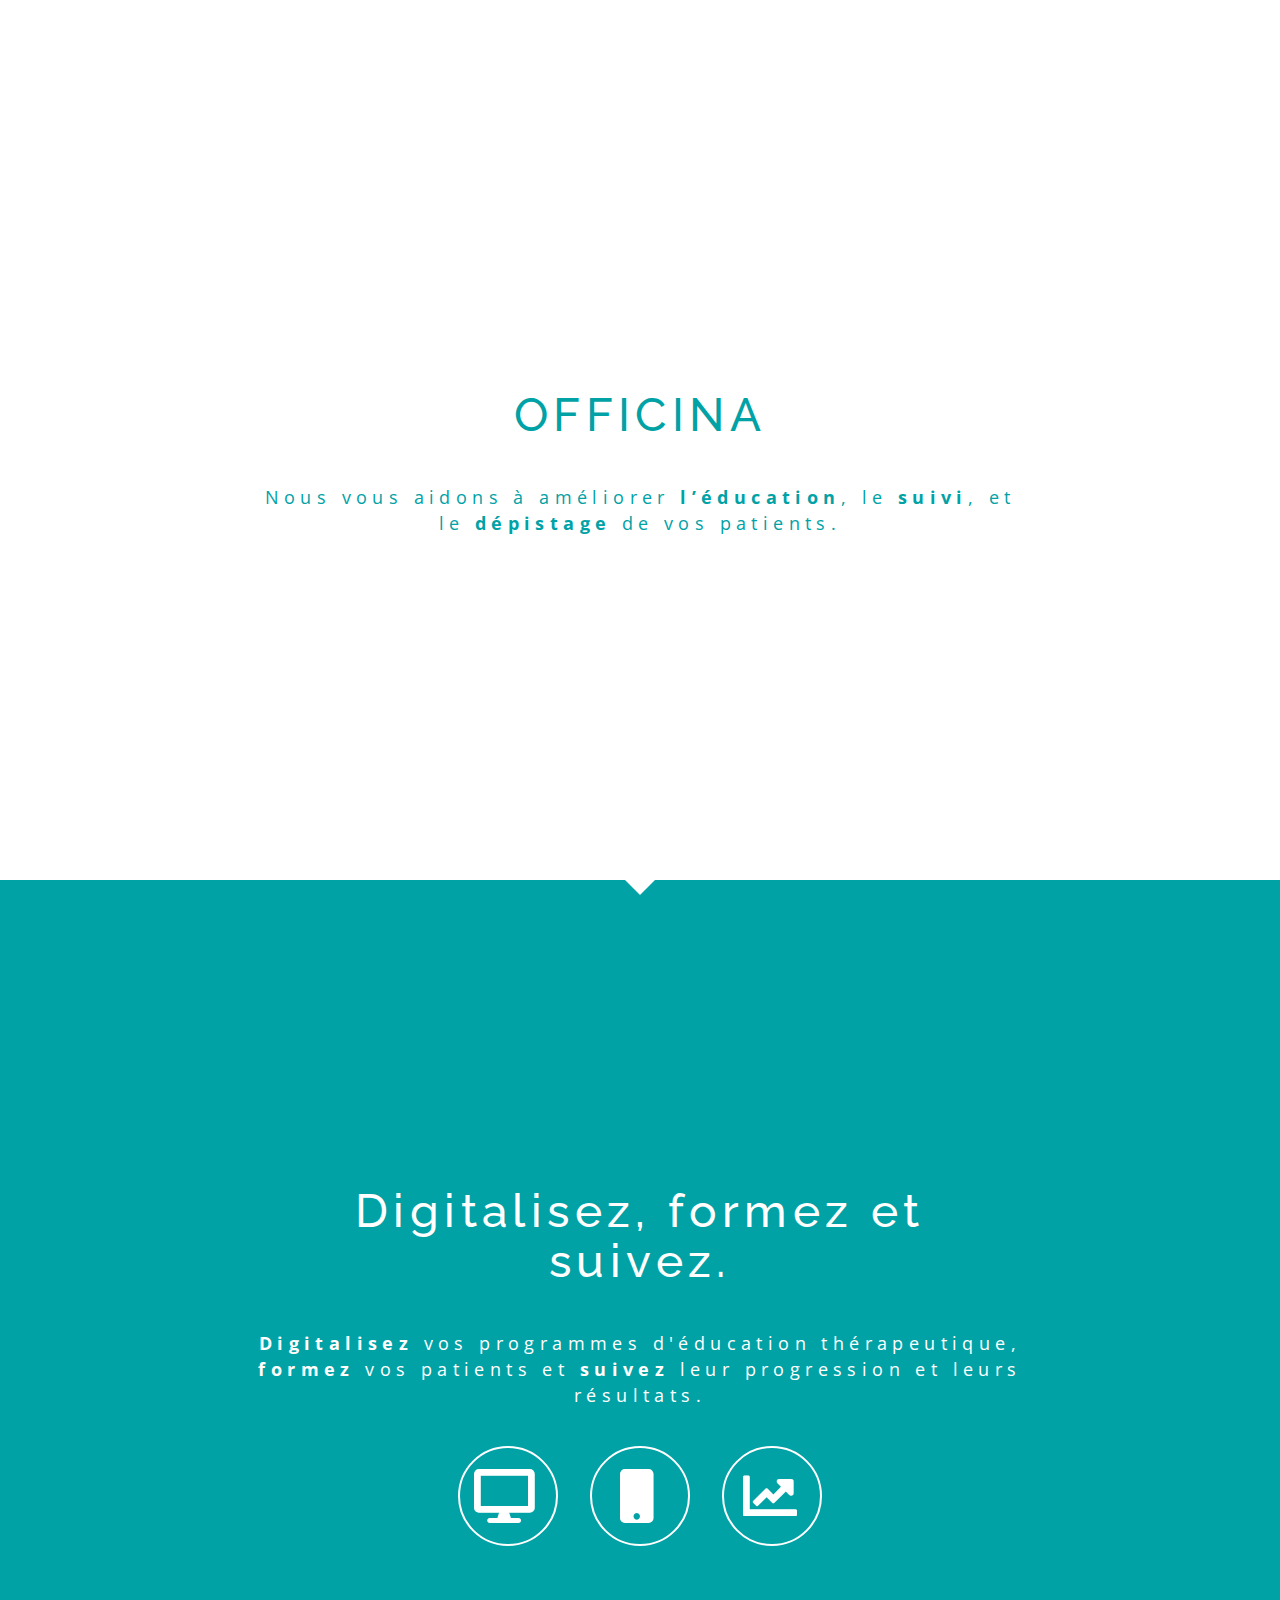
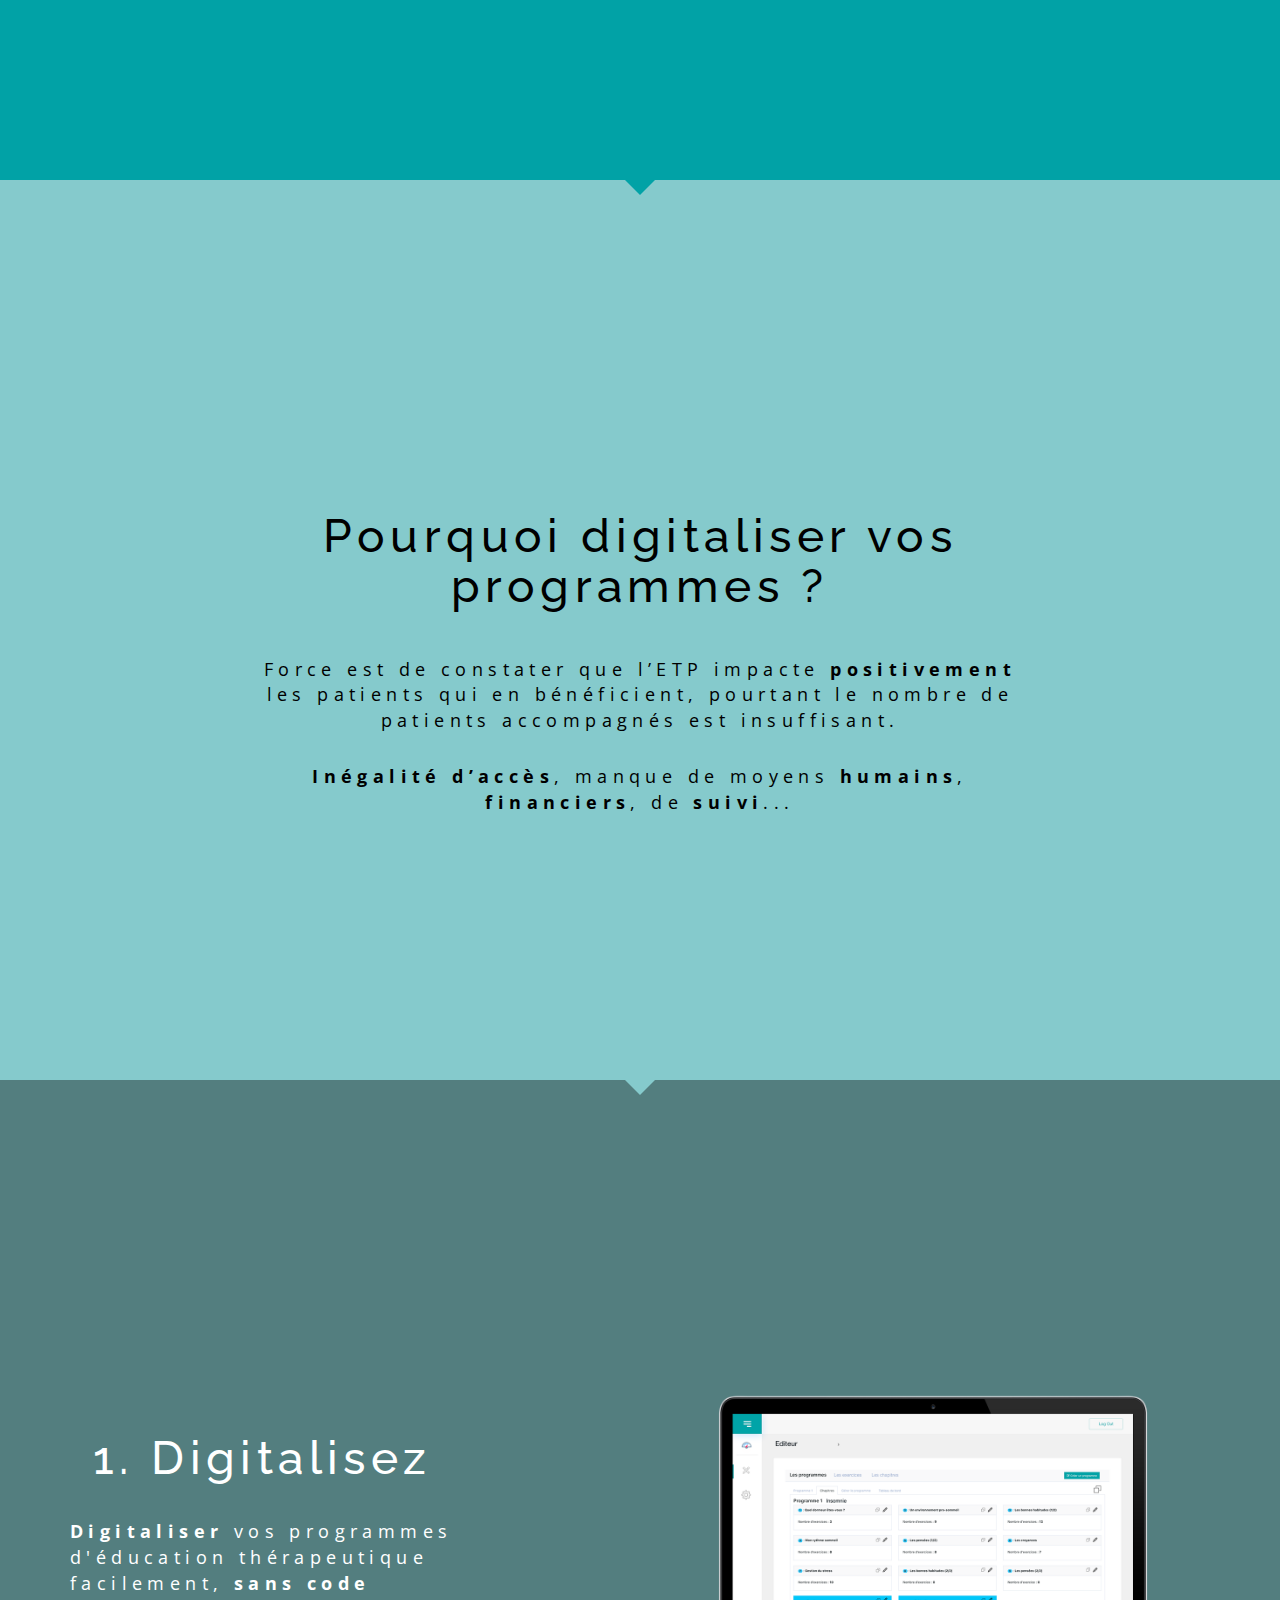
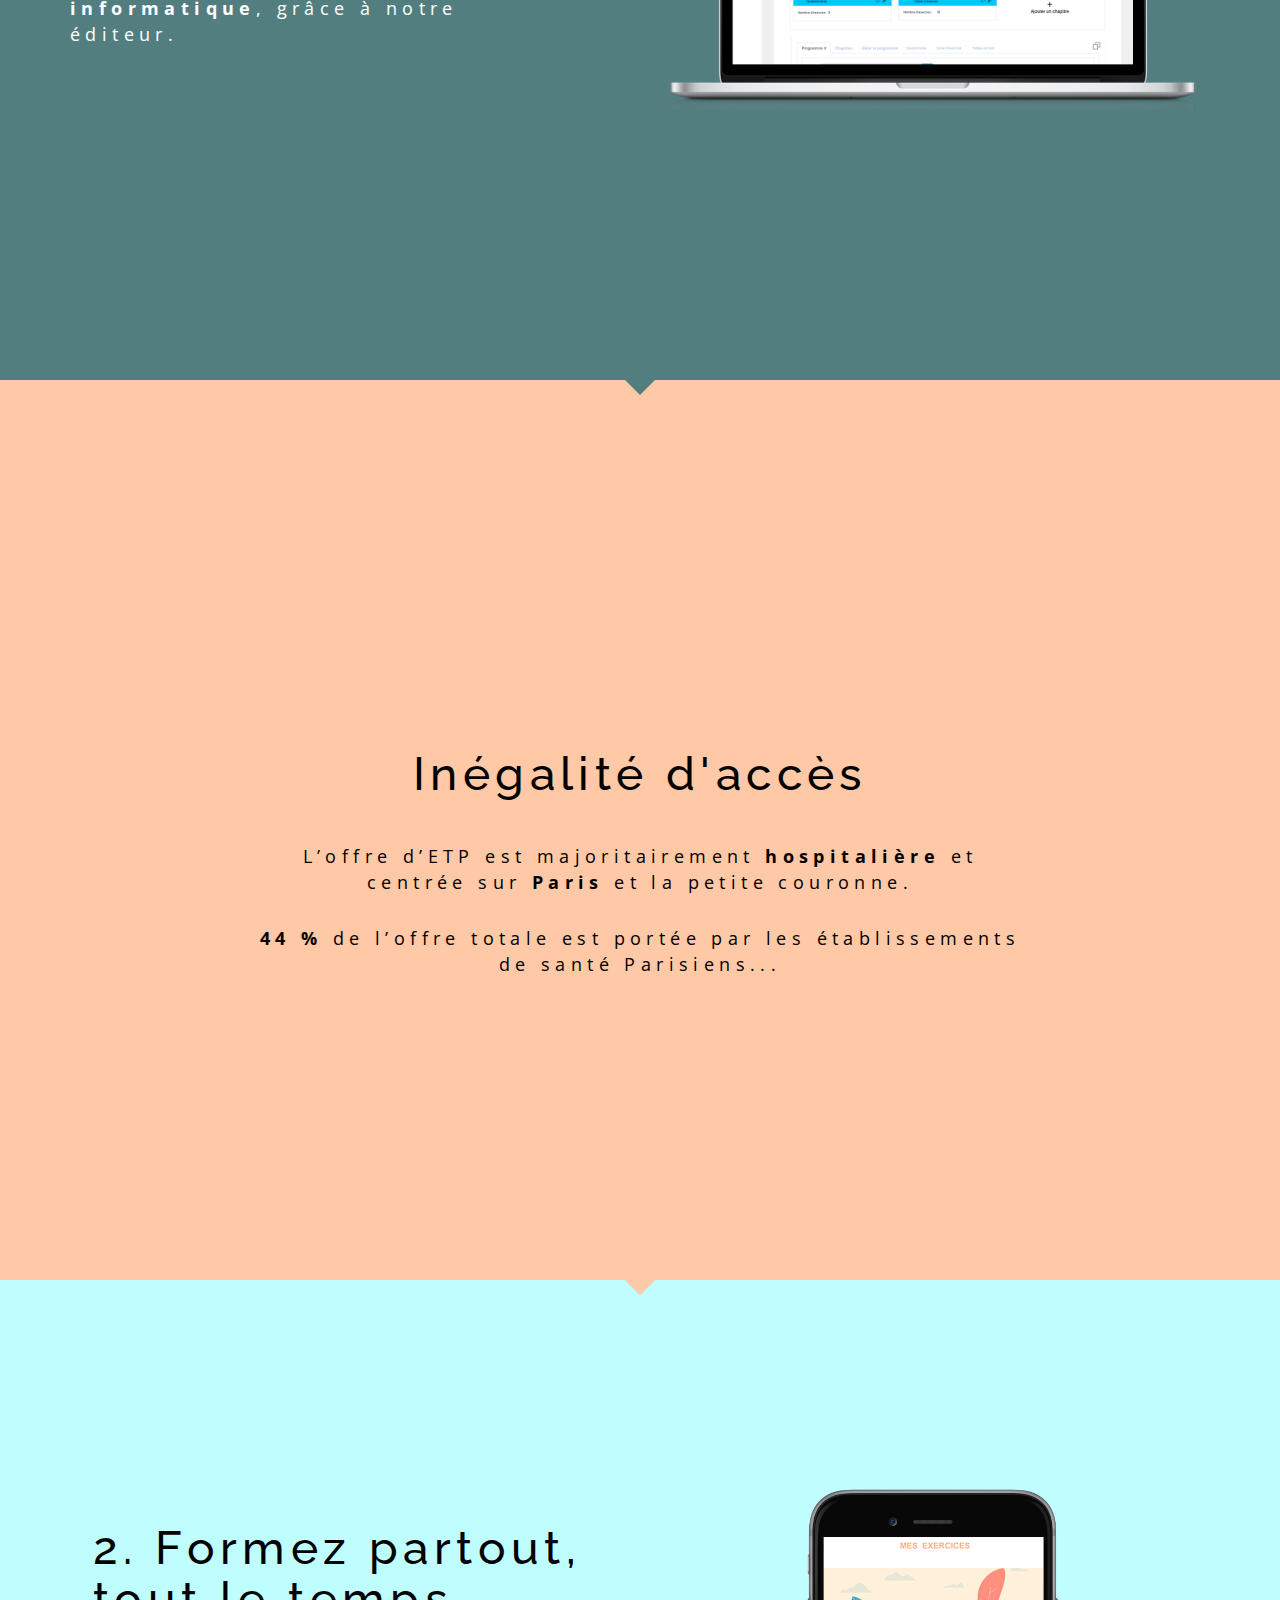
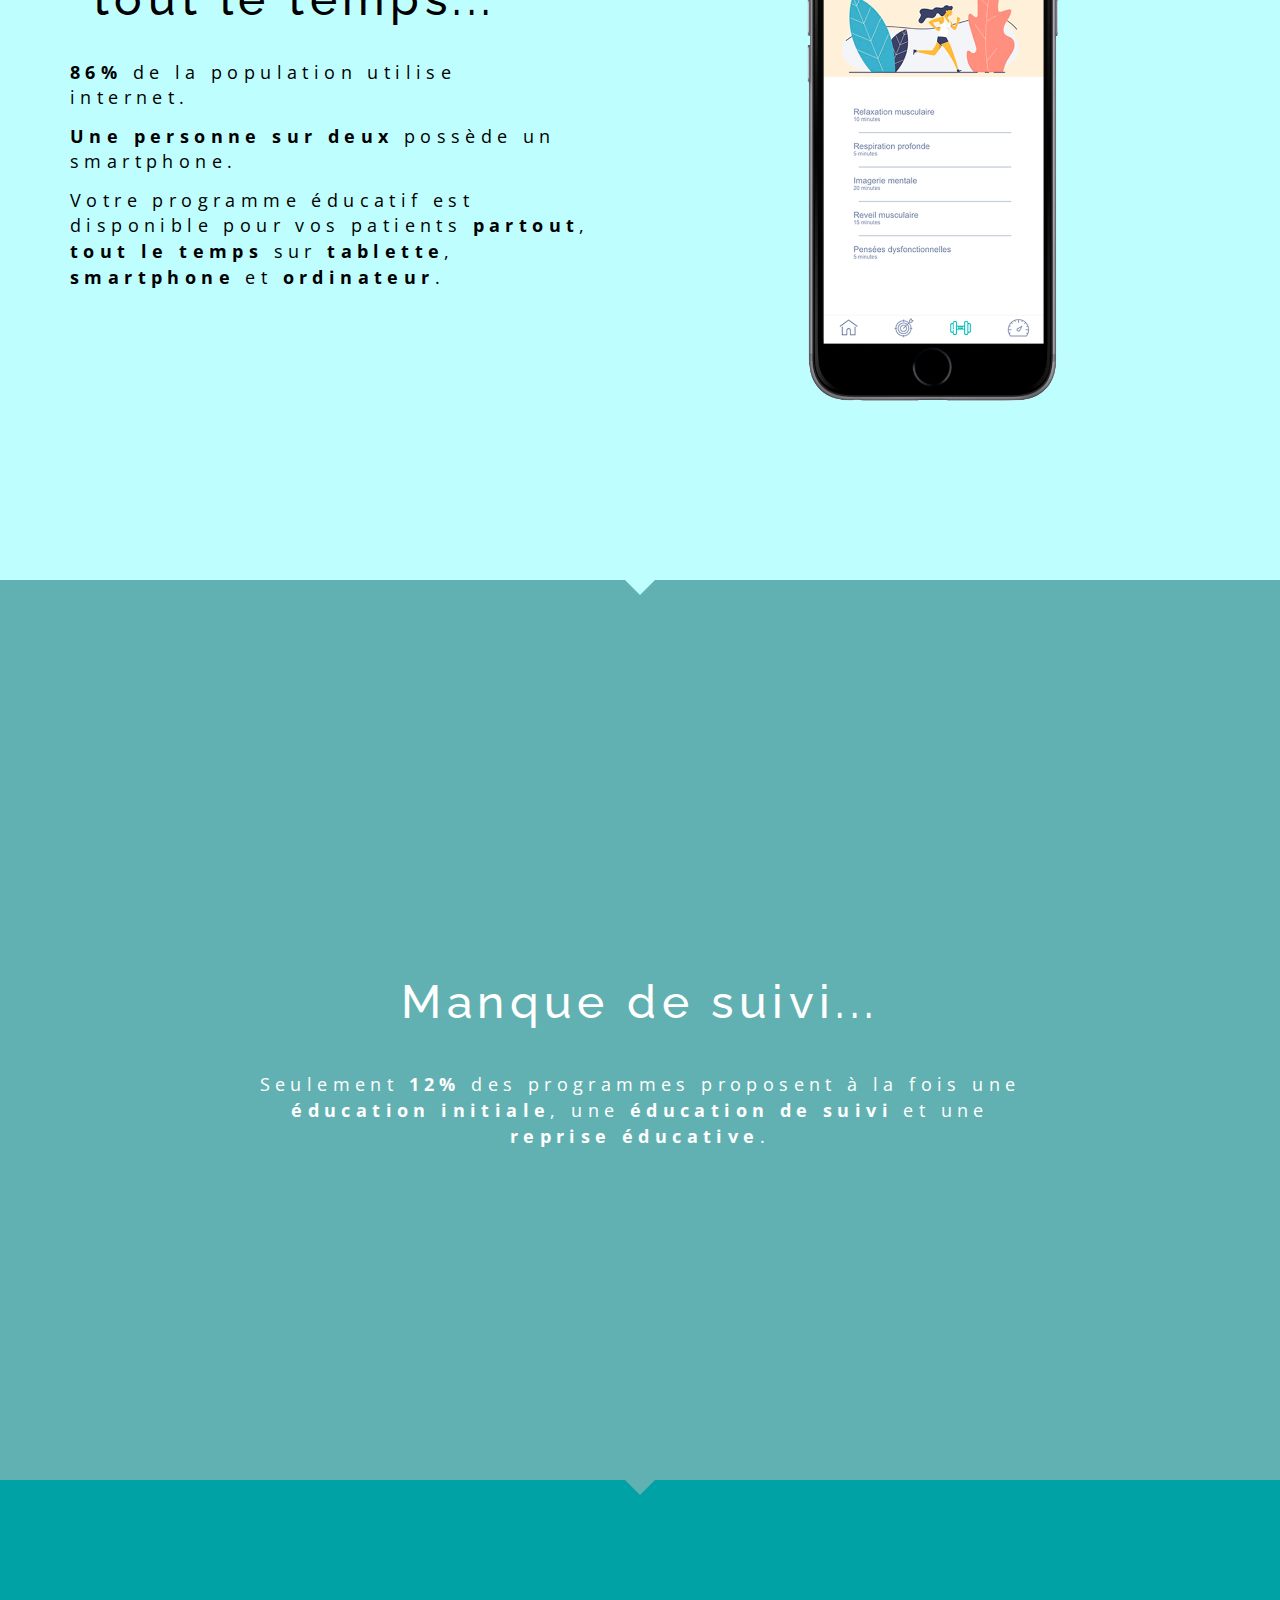
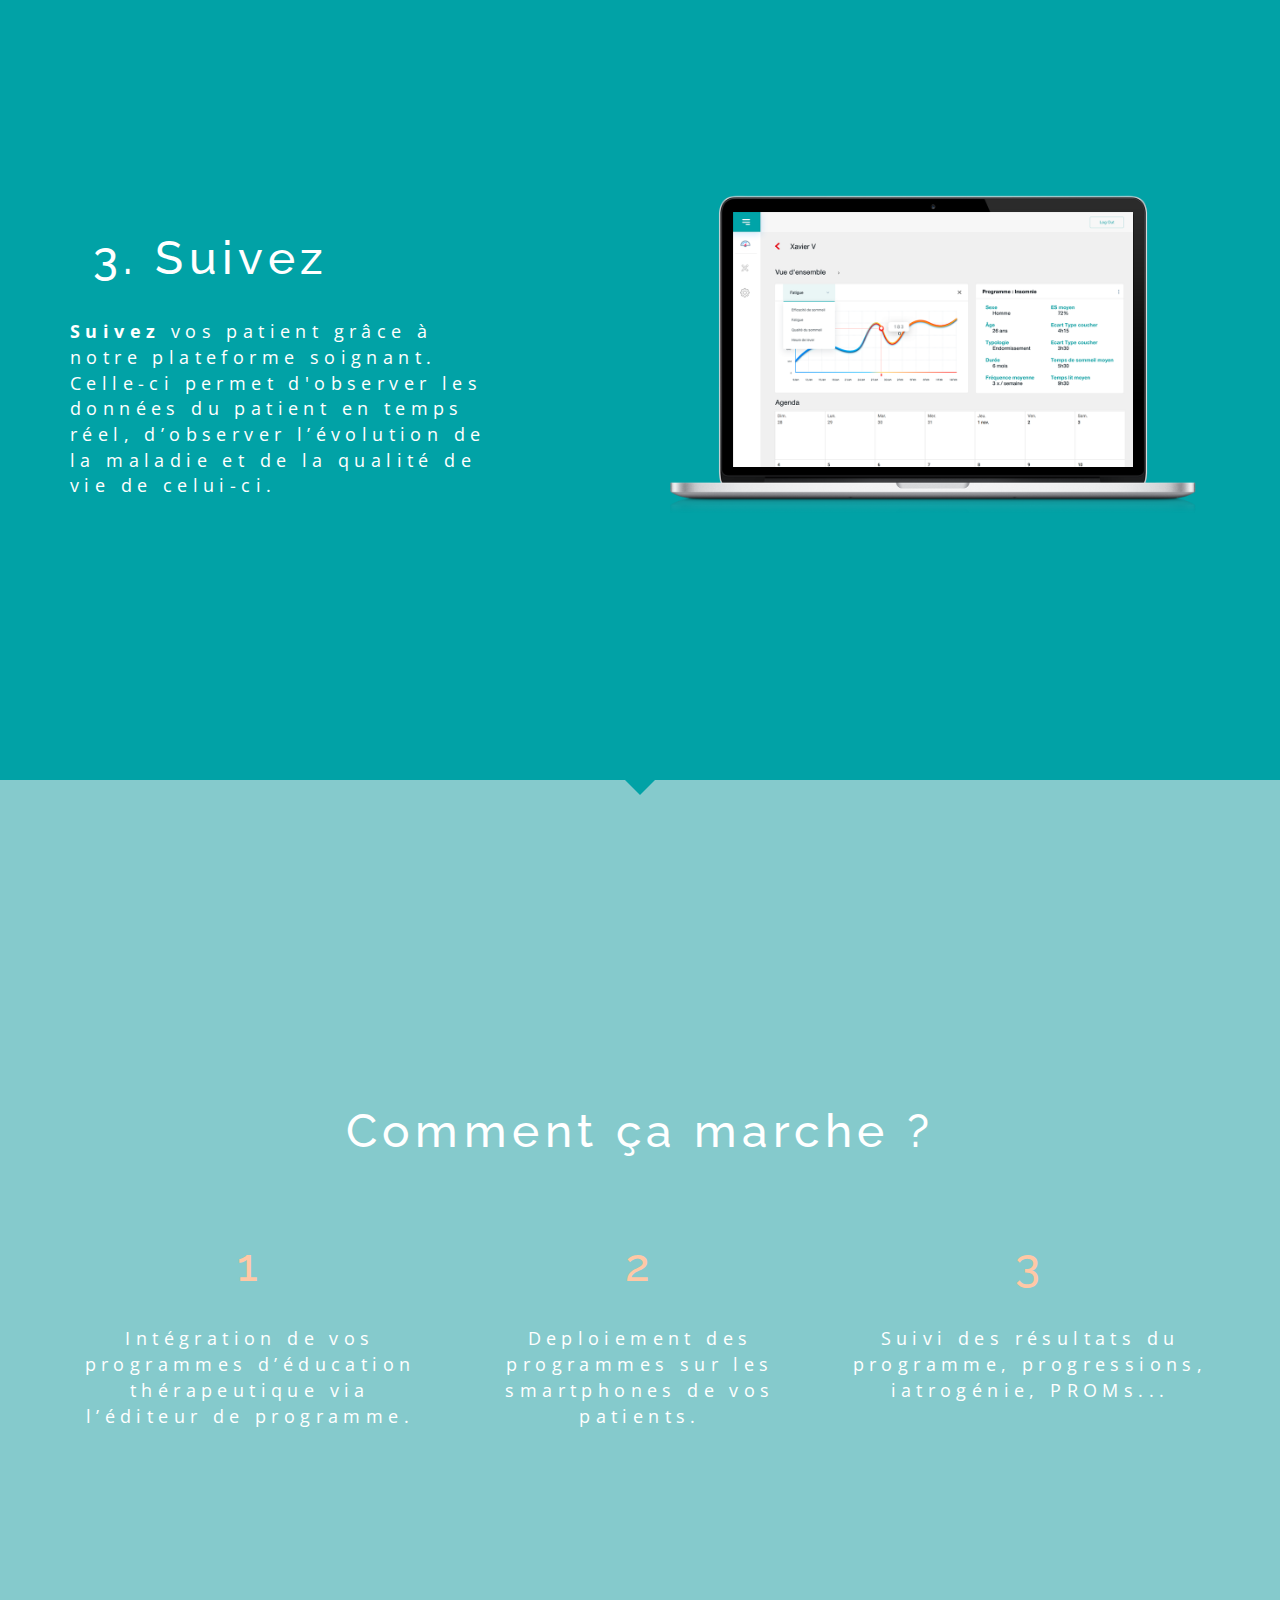
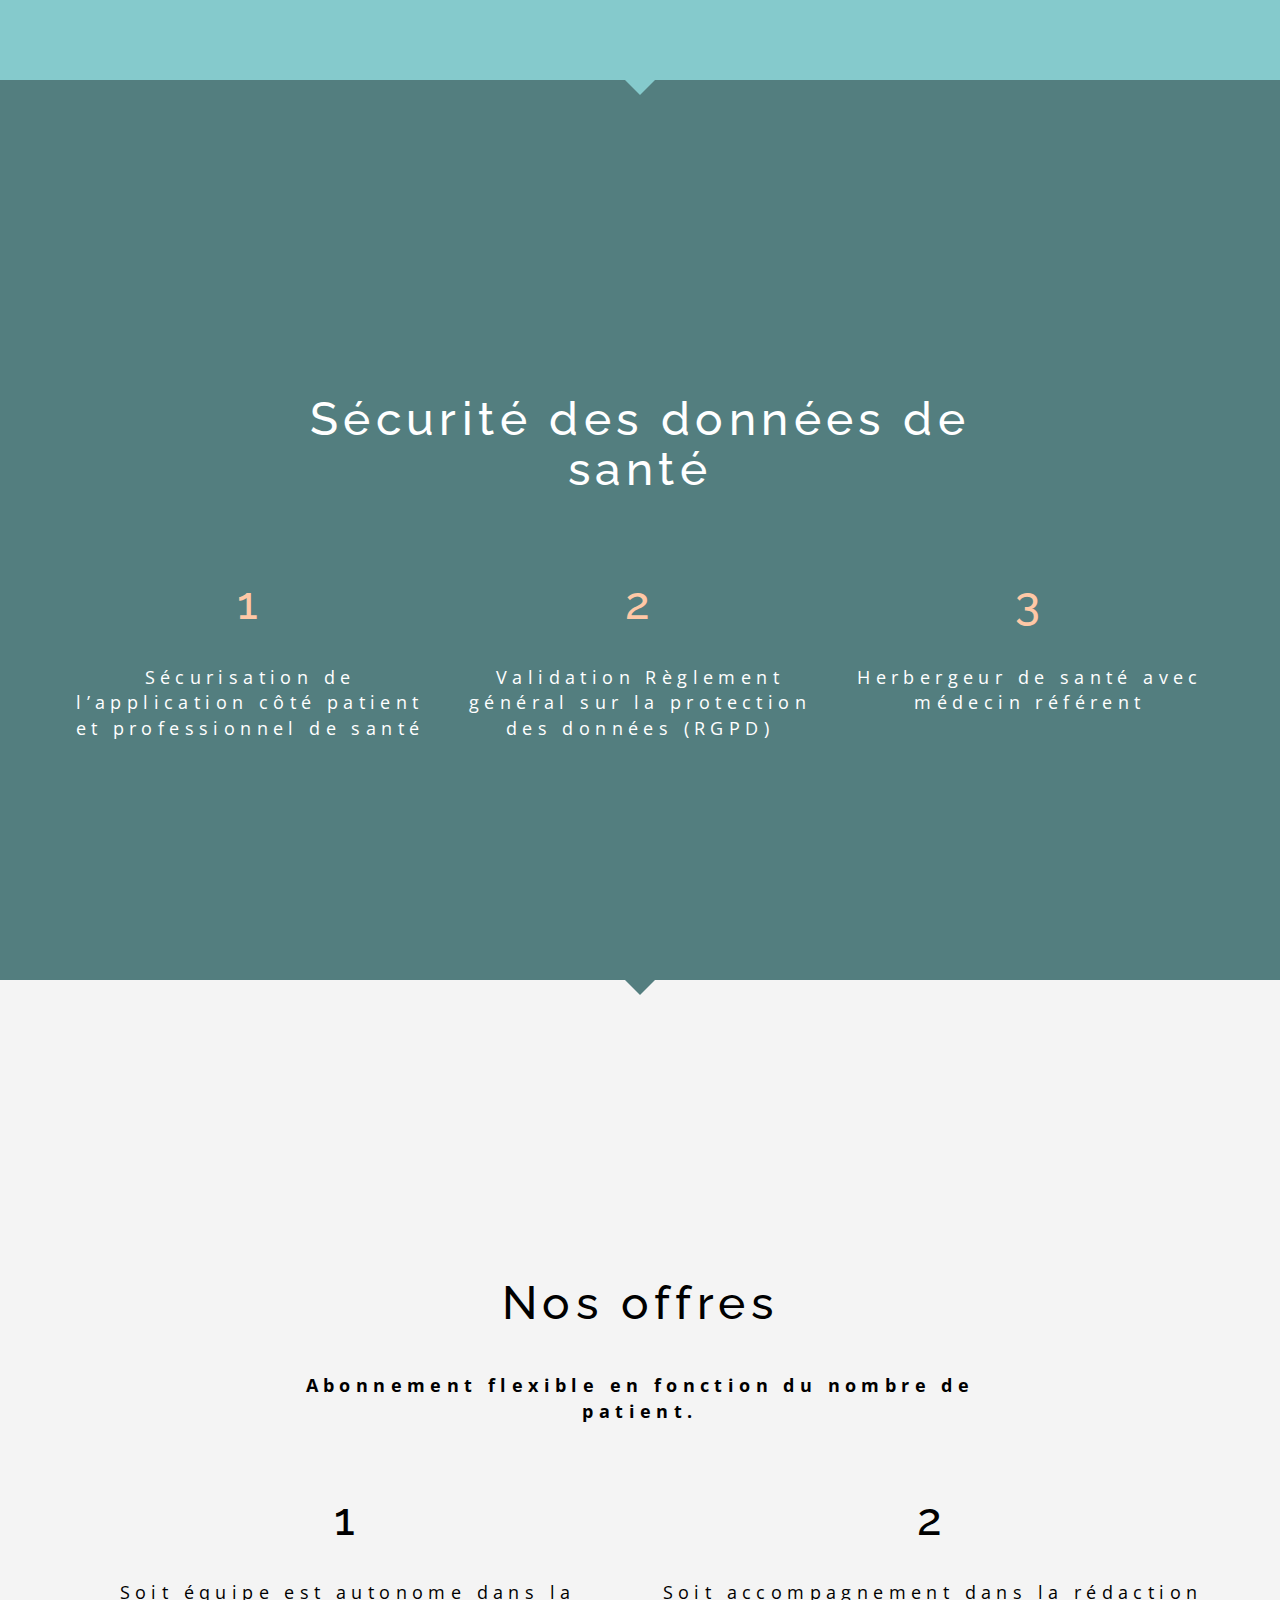
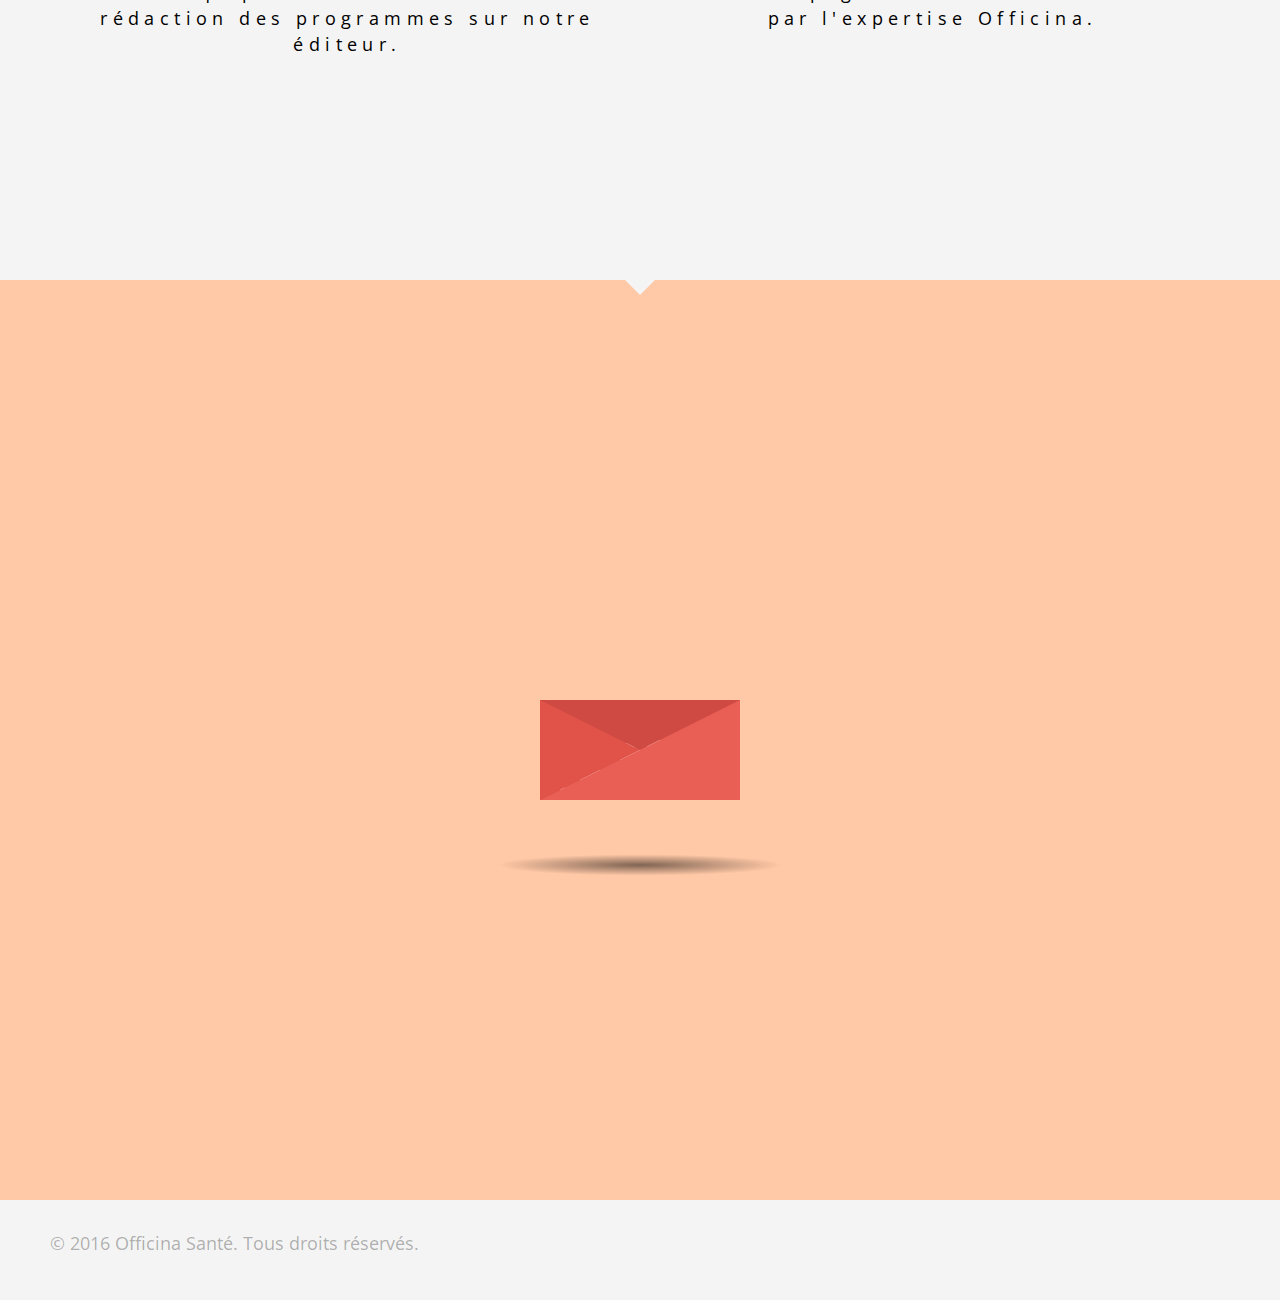
==== commit ca56f32f: "Automated commit at 2018-08-29 07:10:26 UTC by middleman-deploy 2.0.0-alpha" ====
--- a/index.html
+++ b/index.html
@@ -7,7 +7,7 @@
           content="width=device-width, initial-scale=1, shrink-to-fit=no">
     <!-- Use the title from a page's frontmatter if it has one -->
     <title></title>
-    <link href="stylesheets/application-e0ac436a.css" rel="stylesheet" />
+    <link href="stylesheets/application-042e93ba.css" rel="stylesheet" />
     <script src="javascripts/application-93de88c9.js"></script>
     <link href="images/favicon-f15af148.png" rel="icon" type="image/png" />
   </head>
@@ -213,6 +213,7 @@
 
   <div id="eleven"   class="section">
     <!-- <h1>Nous contacter</h1> -->
+    <a href="mailto:clement@officinasante.fr">
 <div class="letter-image">
   <div class="animated-mail">
     <div class="back-fold"></div>
@@ -230,22 +231,17 @@
   </div>
   <div class="shadow"></div>
 </div>
-    <div class="arrow-box">
-      <div class="arrow"></div>
-    </div>
-  </div><!-- end two -->
-
+</a>    
+
+  </div>
+  <!-- eleven two -->
 <div class="footer">
   <div class="footer-links">
-    <a href="#"><i class="fa fa-github"></i></a>
-    <a href="#"><i class="fa fa-instagram"></i></a>
-    <a href="#"><i class="fa fa-facebook"></i></a>
-    <a href="#"><i class="fa fa-twitter"></i></a>
-    <a href="#"><i class="fa fa-linkedin"></i></a>
-  </div>
-  <div class="footer-copyright">
-    This footer is made with <i class="fa fa-heart"></i> at Le Wagon
-  </div>
+    <p>© 2016 Officina Santé. Tous droits réservés.</p>
+  </div>
+  <!--<div class="footer-copyright">
+    <a href="mailto:clement@officinasante.fr"><i class="fas fa-envelope" aria-hidden="true"></i></a>
+  </div>-->
 </div>
 
 
--- a/stylesheets/application-042e93ba.css
+++ b/stylesheets/application-042e93ba.css
@@ -0,0 +1,8 @@
+@import url("https://fonts.googleapis.com/css?family=Open+Sans:400,300,700|Raleway:400,100,300,700,500");/*!
+ * Bootstrap v3.3.7 (http://getbootstrap.com)
+ * Copyright 2011-2016 Twitter, Inc.
+ * Licensed under MIT (https://github.com/twbs/bootstrap/blob/master/LICENSE)
+ *//*! normalize.css v3.0.3 | MIT License | github.com/necolas/normalize.css */html{font-family:sans-serif;-ms-text-size-adjust:100%;-webkit-text-size-adjust:100%}body{margin:0}article,aside,details,figcaption,figure,footer,header,hgroup,main,menu,nav,section,summary{display:block}audio,canvas,progress,video{display:inline-block;vertical-align:baseline}audio:not([controls]){display:none;height:0}[hidden],template{display:none}a{background-color:transparent}a:active,a:hover{outline:0}abbr[title]{border-bottom:1px dotted}b,strong{font-weight:bold}dfn{font-style:italic}h1{font-size:2em;margin:0.67em 0}mark{background:#ff0;color:#000}small{font-size:80%}sub,sup{font-size:75%;line-height:0;position:relative;vertical-align:baseline}sup{top:-0.5em}sub{bottom:-0.25em}img{border:0}svg:not(:root){overflow:hidden}figure{margin:1em 40px}hr{-webkit-box-sizing:content-box;box-sizing:content-box;height:0}pre{overflow:auto}code,kbd,pre,samp{font-family:monospace, monospace;font-size:1em}button,input,optgroup,select,textarea{color:inherit;font:inherit;margin:0}button{overflow:visible}button,select{text-transform:none}button,html input[type="button"],input[type="reset"],input[type="submit"]{-webkit-appearance:button;cursor:pointer}button[disabled],html input[disabled]{cursor:default}button::-moz-focus-inner,input::-moz-focus-inner{border:0;padding:0}input{line-height:normal}input[type="checkbox"],input[type="radio"]{-webkit-box-sizing:border-box;box-sizing:border-box;padding:0}input[type="number"]::-webkit-inner-spin-button,input[type="number"]::-webkit-outer-spin-button{height:auto}input[type="search"]{-webkit-appearance:textfield;-webkit-box-sizing:content-box;box-sizing:content-box}input[type="search"]::-webkit-search-cancel-button,input[type="search"]::-webkit-search-decoration{-webkit-appearance:none}fieldset{border:1px solid #c0c0c0;margin:0 2px;padding:0.35em 0.625em 0.75em}legend{border:0;padding:0}textarea{overflow:auto}optgroup{font-weight:bold}table{border-collapse:collapse;border-spacing:0}td,th{padding:0}/*! Source: https://github.com/h5bp/html5-boilerplate/blob/master/src/css/main.css */@media print{*,*:before,*:after{background:transparent !important;color:#000 !important;-webkit-box-shadow:none !important;box-shadow:none !important;text-shadow:none !important}a,a:visited{text-decoration:underline}a[href]:after{content:" (" attr(href) ")"}abbr[title]:after{content:" (" attr(title) ")"}a[href^="#"]:after,a[href^="javascript:"]:after{content:""}pre,blockquote{border:1px solid #999;page-break-inside:avoid}thead{display:table-header-group}tr,img{page-break-inside:avoid}img{max-width:100% !important}p,h2,h3{orphans:3;widows:3}h2,h3{page-break-after:avoid}.navbar{display:none}.btn>.caret,.dropup>.btn>.caret{border-top-color:#000 !important}.label{border:1px solid #000}.table{border-collapse:collapse !important}.table td,.table th{background-color:#fff !important}.table-bordered th,.table-bordered td{border:1px solid #ddd !important}}@font-face{font-family:'Glyphicons Halflings';src:url("../assets/bootstrap/glyphicons-halflings-regular-86b6f62b.eot");src:url("../assets/bootstrap/glyphicons-halflings-regular-86b6f62b.eot?#iefix") format("embedded-opentype"),url("../assets/bootstrap/glyphicons-halflings-regular-ca35b697.woff2") format("woff2"),url("../assets/bootstrap/glyphicons-halflings-regular-278e49a8.woff") format("woff"),url("../assets/bootstrap/glyphicons-halflings-regular-44bc1850.ttf") format("truetype"),url("../assets/bootstrap/glyphicons-halflings-regular-de51a849.svg#glyphicons_halflingsregular") format("svg")}.glyphicon{position:relative;top:1px;display:inline-block;font-family:'Glyphicons Halflings';font-style:normal;font-weight:normal;line-height:1;-webkit-font-smoothing:antialiased;-moz-osx-font-smoothing:grayscale}.glyphicon-asterisk:before{content:"\002a"}.glyphicon-plus:before{content:"\002b"}.glyphicon-euro:before,.glyphicon-eur:before{content:"\20ac"}.glyphicon-minus:before{content:"\2212"}.glyphicon-cloud:before{content:"\2601"}.glyphicon-envelope:before{content:"\2709"}.glyphicon-pencil:before{content:"\270f"}.glyphicon-glass:before{content:"\e001"}.glyphicon-music:before{content:"\e002"}.glyphicon-search:before{content:"\e003"}.glyphicon-heart:before{content:"\e005"}.glyphicon-star:before{content:"\e006"}.glyphicon-star-empty:before{content:"\e007"}.glyphicon-user:before{content:"\e008"}.glyphicon-film:before{content:"\e009"}.glyphicon-th-large:before{content:"\e010"}.glyphicon-th:before{content:"\e011"}.glyphicon-th-list:before{content:"\e012"}.glyphicon-ok:before{content:"\e013"}.glyphicon-remove:before{content:"\e014"}.glyphicon-zoom-in:before{content:"\e015"}.glyphicon-zoom-out:before{content:"\e016"}.glyphicon-off:before{content:"\e017"}.glyphicon-signal:before{content:"\e018"}.glyphicon-cog:before{content:"\e019"}.glyphicon-trash:before{content:"\e020"}.glyphicon-home:before{content:"\e021"}.glyphicon-file:before{content:"\e022"}.glyphicon-time:before{content:"\e023"}.glyphicon-road:before{content:"\e024"}.glyphicon-download-alt:before{content:"\e025"}.glyphicon-download:before{content:"\e026"}.glyphicon-upload:before{content:"\e027"}.glyphicon-inbox:before{content:"\e028"}.glyphicon-play-circle:before{content:"\e029"}.glyphicon-repeat:before{content:"\e030"}.glyphicon-refresh:before{content:"\e031"}.glyphicon-list-alt:before{content:"\e032"}.glyphicon-lock:before{content:"\e033"}.glyphicon-flag:before{content:"\e034"}.glyphicon-headphones:before{content:"\e035"}.glyphicon-volume-off:before{content:"\e036"}.glyphicon-volume-down:before{content:"\e037"}.glyphicon-volume-up:before{content:"\e038"}.glyphicon-qrcode:before{content:"\e039"}.glyphicon-barcode:before{content:"\e040"}.glyphicon-tag:before{content:"\e041"}.glyphicon-tags:before{content:"\e042"}.glyphicon-book:before{content:"\e043"}.glyphicon-bookmark:before{content:"\e044"}.glyphicon-print:before{content:"\e045"}.glyphicon-camera:before{content:"\e046"}.glyphicon-font:before{content:"\e047"}.glyphicon-bold:before{content:"\e048"}.glyphicon-italic:before{content:"\e049"}.glyphicon-text-height:before{content:"\e050"}.glyphicon-text-width:before{content:"\e051"}.glyphicon-align-left:before{content:"\e052"}.glyphicon-align-center:before{content:"\e053"}.glyphicon-align-right:before{content:"\e054"}.glyphicon-align-justify:before{content:"\e055"}.glyphicon-list:before{content:"\e056"}.glyphicon-indent-left:before{content:"\e057"}.glyphicon-indent-right:before{content:"\e058"}.glyphicon-facetime-video:before{content:"\e059"}.glyphicon-picture:before{content:"\e060"}.glyphicon-map-marker:before{content:"\e062"}.glyphicon-adjust:before{content:"\e063"}.glyphicon-tint:before{content:"\e064"}.glyphicon-edit:before{content:"\e065"}.glyphicon-share:before{content:"\e066"}.glyphicon-check:before{content:"\e067"}.glyphicon-move:before{content:"\e068"}.glyphicon-step-backward:before{content:"\e069"}.glyphicon-fast-backward:before{content:"\e070"}.glyphicon-backward:before{content:"\e071"}.glyphicon-play:before{content:"\e072"}.glyphicon-pause:before{content:"\e073"}.glyphicon-stop:before{content:"\e074"}.glyphicon-forward:before{content:"\e075"}.glyphicon-fast-forward:before{content:"\e076"}.glyphicon-step-forward:before{content:"\e077"}.glyphicon-eject:before{content:"\e078"}.glyphicon-chevron-left:before{content:"\e079"}.glyphicon-chevron-right:before{content:"\e080"}.glyphicon-plus-sign:before{content:"\e081"}.glyphicon-minus-sign:before{content:"\e082"}.glyphicon-remove-sign:before{content:"\e083"}.glyphicon-ok-sign:before{content:"\e084"}.glyphicon-question-sign:before{content:"\e085"}.glyphicon-info-sign:before{content:"\e086"}.glyphicon-screenshot:before{content:"\e087"}.glyphicon-remove-circle:before{content:"\e088"}.glyphicon-ok-circle:before{content:"\e089"}.glyphicon-ban-circle:before{content:"\e090"}.glyphicon-arrow-left:before{content:"\e091"}.glyphicon-arrow-right:before{content:"\e092"}.glyphicon-arrow-up:before{content:"\e093"}.glyphicon-arrow-down:before{content:"\e094"}.glyphicon-share-alt:before{content:"\e095"}.glyphicon-resize-full:before{content:"\e096"}.glyphicon-resize-small:before{content:"\e097"}.glyphicon-exclamation-sign:before{content:"\e101"}.glyphicon-gift:before{content:"\e102"}.glyphicon-leaf:before{content:"\e103"}.glyphicon-fire:before{content:"\e104"}.glyphicon-eye-open:before{content:"\e105"}.glyphicon-eye-close:before{content:"\e106"}.glyphicon-warning-sign:before{content:"\e107"}.glyphicon-plane:before{content:"\e108"}.glyphicon-calendar:before{content:"\e109"}.glyphicon-random:before{content:"\e110"}.glyphicon-comment:before{content:"\e111"}.glyphicon-magnet:before{content:"\e112"}.glyphicon-chevron-up:before{content:"\e113"}.glyphicon-chevron-down:before{content:"\e114"}.glyphicon-retweet:before{content:"\e115"}.glyphicon-shopping-cart:before{content:"\e116"}.glyphicon-folder-close:before{content:"\e117"}.glyphicon-folder-open:before{content:"\e118"}.glyphicon-resize-vertical:before{content:"\e119"}.glyphicon-resize-horizontal:before{content:"\e120"}.glyphicon-hdd:before{content:"\e121"}.glyphicon-bullhorn:before{content:"\e122"}.glyphicon-bell:before{content:"\e123"}.glyphicon-certificate:before{content:"\e124"}.glyphicon-thumbs-up:before{content:"\e125"}.glyphicon-thumbs-down:before{content:"\e126"}.glyphicon-hand-right:before{content:"\e127"}.glyphicon-hand-left:before{content:"\e128"}.glyphicon-hand-up:before{content:"\e129"}.glyphicon-hand-down:before{content:"\e130"}.glyphicon-circle-arrow-right:before{content:"\e131"}.glyphicon-circle-arrow-left:before{content:"\e132"}.glyphicon-circle-arrow-up:before{content:"\e133"}.glyphicon-circle-arrow-down:before{content:"\e134"}.glyphicon-globe:before{content:"\e135"}.glyphicon-wrench:before{content:"\e136"}.glyphicon-tasks:before{content:"\e137"}.glyphicon-filter:before{content:"\e138"}.glyphicon-briefcase:before{content:"\e139"}.glyphicon-fullscreen:before{content:"\e140"}.glyphicon-dashboard:before{content:"\e141"}.glyphicon-paperclip:before{content:"\e142"}.glyphicon-heart-empty:before{content:"\e143"}.glyphicon-link:before{content:"\e144"}.glyphicon-phone:before{content:"\e145"}.glyphicon-pushpin:before{content:"\e146"}.glyphicon-usd:before{content:"\e148"}.glyphicon-gbp:before{content:"\e149"}.glyphicon-sort:before{content:"\e150"}.glyphicon-sort-by-alphabet:before{content:"\e151"}.glyphicon-sort-by-alphabet-alt:before{content:"\e152"}.glyphicon-sort-by-order:before{content:"\e153"}.glyphicon-sort-by-order-alt:before{content:"\e154"}.glyphicon-sort-by-attributes:before{content:"\e155"}.glyphicon-sort-by-attributes-alt:before{content:"\e156"}.glyphicon-unchecked:before{content:"\e157"}.glyphicon-expand:before{content:"\e158"}.glyphicon-collapse-down:before{content:"\e159"}.glyphicon-collapse-up:before{content:"\e160"}.glyphicon-log-in:before{content:"\e161"}.glyphicon-flash:before{content:"\e162"}.glyphicon-log-out:before{content:"\e163"}.glyphicon-new-window:before{content:"\e164"}.glyphicon-record:before{content:"\e165"}.glyphicon-save:before{content:"\e166"}.glyphicon-open:before{content:"\e167"}.glyphicon-saved:before{content:"\e168"}.glyphicon-import:before{content:"\e169"}.glyphicon-export:before{content:"\e170"}.glyphicon-send:before{content:"\e171"}.glyphicon-floppy-disk:before{content:"\e172"}.glyphicon-floppy-saved:before{content:"\e173"}.glyphicon-floppy-remove:before{content:"\e174"}.glyphicon-floppy-save:before{content:"\e175"}.glyphicon-floppy-open:before{content:"\e176"}.glyphicon-credit-card:before{content:"\e177"}.glyphicon-transfer:before{content:"\e178"}.glyphicon-cutlery:before{content:"\e179"}.glyphicon-header:before{content:"\e180"}.glyphicon-compressed:before{content:"\e181"}.glyphicon-earphone:before{content:"\e182"}.glyphicon-phone-alt:before{content:"\e183"}.glyphicon-tower:before{content:"\e184"}.glyphicon-stats:before{content:"\e185"}.glyphicon-sd-video:before{content:"\e186"}.glyphicon-hd-video:before{content:"\e187"}.glyphicon-subtitles:before{content:"\e188"}.glyphicon-sound-stereo:before{content:"\e189"}.glyphicon-sound-dolby:before{content:"\e190"}.glyphicon-sound-5-1:before{content:"\e191"}.glyphicon-sound-6-1:before{content:"\e192"}.glyphicon-sound-7-1:before{content:"\e193"}.glyphicon-copyright-mark:before{content:"\e194"}.glyphicon-registration-mark:before{content:"\e195"}.glyphicon-cloud-download:before{content:"\e197"}.glyphicon-cloud-upload:before{content:"\e198"}.glyphicon-tree-conifer:before{content:"\e199"}.glyphicon-tree-deciduous:before{content:"\e200"}.glyphicon-cd:before{content:"\e201"}.glyphicon-save-file:before{content:"\e202"}.glyphicon-open-file:before{content:"\e203"}.glyphicon-level-up:before{content:"\e204"}.glyphicon-copy:before{content:"\e205"}.glyphicon-paste:before{content:"\e206"}.glyphicon-alert:before{content:"\e209"}.glyphicon-equalizer:before{content:"\e210"}.glyphicon-king:before{content:"\e211"}.glyphicon-queen:before{content:"\e212"}.glyphicon-pawn:before{content:"\e213"}.glyphicon-bishop:before{content:"\e214"}.glyphicon-knight:before{content:"\e215"}.glyphicon-baby-formula:before{content:"\e216"}.glyphicon-tent:before{content:"\26fa"}.glyphicon-blackboard:before{content:"\e218"}.glyphicon-bed:before{content:"\e219"}.glyphicon-apple:before{content:"\f8ff"}.glyphicon-erase:before{content:"\e221"}.glyphicon-hourglass:before{content:"\231b"}.glyphicon-lamp:before{content:"\e223"}.glyphicon-duplicate:before{content:"\e224"}.glyphicon-piggy-bank:before{content:"\e225"}.glyphicon-scissors:before{content:"\e226"}.glyphicon-bitcoin:before{content:"\e227"}.glyphicon-btc:before{content:"\e227"}.glyphicon-xbt:before{content:"\e227"}.glyphicon-yen:before{content:"\00a5"}.glyphicon-jpy:before{content:"\00a5"}.glyphicon-ruble:before{content:"\20bd"}.glyphicon-rub:before{content:"\20bd"}.glyphicon-scale:before{content:"\e230"}.glyphicon-ice-lolly:before{content:"\e231"}.glyphicon-ice-lolly-tasted:before{content:"\e232"}.glyphicon-education:before{content:"\e233"}.glyphicon-option-horizontal:before{content:"\e234"}.glyphicon-option-vertical:before{content:"\e235"}.glyphicon-menu-hamburger:before{content:"\e236"}.glyphicon-modal-window:before{content:"\e237"}.glyphicon-oil:before{content:"\e238"}.glyphicon-grain:before{content:"\e239"}.glyphicon-sunglasses:before{content:"\e240"}.glyphicon-text-size:before{content:"\e241"}.glyphicon-text-color:before{content:"\e242"}.glyphicon-text-background:before{content:"\e243"}.glyphicon-object-align-top:before{content:"\e244"}.glyphicon-object-align-bottom:before{content:"\e245"}.glyphicon-object-align-horizontal:before{content:"\e246"}.glyphicon-object-align-left:before{content:"\e247"}.glyphicon-object-align-vertical:before{content:"\e248"}.glyphicon-object-align-right:before{content:"\e249"}.glyphicon-triangle-right:before{content:"\e250"}.glyphicon-triangle-left:before{content:"\e251"}.glyphicon-triangle-bottom:before{content:"\e252"}.glyphicon-triangle-top:before{content:"\e253"}.glyphicon-console:before{content:"\e254"}.glyphicon-superscript:before{content:"\e255"}.glyphicon-subscript:before{content:"\e256"}.glyphicon-menu-left:before{content:"\e257"}.glyphicon-menu-right:before{content:"\e258"}.glyphicon-menu-down:before{content:"\e259"}.glyphicon-menu-up:before{content:"\e260"}*{-webkit-box-sizing:border-box;box-sizing:border-box}*:before,*:after{-webkit-box-sizing:border-box;box-sizing:border-box}html{font-size:10px;-webkit-tap-highlight-color:transparent}body{font-family:"Open Sans", "Helvetica", "sans-serif";font-size:18px;line-height:1.42857143;color:#333333;background-color:#F4F4F4}input,button,select,textarea{font-family:inherit;font-size:inherit;line-height:inherit}a{color:#469AE0;text-decoration:none}a:hover,a:focus{color:#1f74ba;text-decoration:underline}a:focus{outline:5px auto -webkit-focus-ring-color;outline-offset:-2px}figure{margin:0}img{vertical-align:middle}.img-responsive{display:block;max-width:100%;height:auto}.img-rounded{border-radius:2px}.img-thumbnail{padding:4px;line-height:1.42857143;background-color:#F4F4F4;border:1px solid #ddd;border-radius:2px;-webkit-transition:all 0.2s ease-in-out;transition:all 0.2s ease-in-out;display:inline-block;max-width:100%;height:auto}.img-circle{border-radius:50%}hr{margin-top:25px;margin-bottom:25px;border:0;border-top:1px solid #eeeeee}.sr-only{position:absolute;width:1px;height:1px;margin:-1px;padding:0;overflow:hidden;clip:rect(0, 0, 0, 0);border:0}.sr-only-focusable:active,.sr-only-focusable:focus{position:static;width:auto;height:auto;margin:0;overflow:visible;clip:auto}[role="button"]{cursor:pointer}h1,h2,h3,h4,h5,h6,.h1,.h2,.h3,.h4,.h5,.h6{font-family:"Raleway", "Helvetica", "sans-serif";font-weight:500;line-height:1.1;color:inherit}h1 small,h1 .small,h2 small,h2 .small,h3 small,h3 .small,h4 small,h4 .small,h5 small,h5 .small,h6 small,h6 .small,.h1 small,.h1 .small,.h2 small,.h2 .small,.h3 small,.h3 .small,.h4 small,.h4 .small,.h5 small,.h5 .small,.h6 small,.h6 .small{font-weight:normal;line-height:1;color:#777777}h1,.h1,h2,.h2,h3,.h3{margin-top:25px;margin-bottom:12.5px}h1 small,h1 .small,.h1 small,.h1 .small,h2 small,h2 .small,.h2 small,.h2 .small,h3 small,h3 .small,.h3 small,.h3 .small{font-size:65%}h4,.h4,h5,.h5,h6,.h6{margin-top:12.5px;margin-bottom:12.5px}h4 small,h4 .small,.h4 small,.h4 .small,h5 small,h5 .small,.h5 small,.h5 .small,h6 small,h6 .small,.h6 small,.h6 .small{font-size:75%}h1,.h1{font-size:46px}h2,.h2{font-size:38px}h3,.h3{font-size:31px}h4,.h4{font-size:23px}h5,.h5{font-size:18px}h6,.h6{font-size:16px}p{margin:0 0 12.5px}.lead{margin-bottom:25px;font-size:20px;font-weight:300;line-height:1.4}@media (min-width: 768px){.lead{font-size:27px}}small,.small{font-size:88%}mark,.mark{background-color:#fcf8e3;padding:.2em}.text-left{text-align:left}.text-right{text-align:right}.text-center{text-align:center}.text-justify{text-align:justify}.text-nowrap{white-space:nowrap}.text-lowercase{text-transform:lowercase}.text-uppercase,.initialism{text-transform:uppercase}.text-capitalize{text-transform:capitalize}.text-muted{color:#777777}.text-primary{color:#469AE0}a.text-primary:hover,a.text-primary:focus{color:#2381d0}.text-success{color:#3c763d}a.text-success:hover,a.text-success:focus{color:#2b542c}.text-info{color:#31708f}a.text-info:hover,a.text-info:focus{color:#245269}.text-warning{color:#8a6d3b}a.text-warning:hover,a.text-warning:focus{color:#66512c}.text-danger{color:#a94442}a.text-danger:hover,a.text-danger:focus{color:#843534}.bg-primary{color:#fff}.bg-primary{background-color:#469AE0}a.bg-primary:hover,a.bg-primary:focus{background-color:#2381d0}.bg-success{background-color:#dff0d8}a.bg-success:hover,a.bg-success:focus{background-color:#c1e2b3}.bg-info{background-color:#d9edf7}a.bg-info:hover,a.bg-info:focus{background-color:#afd9ee}.bg-warning{background-color:#fcf8e3}a.bg-warning:hover,a.bg-warning:focus{background-color:#f7ecb5}.bg-danger{background-color:#f2dede}a.bg-danger:hover,a.bg-danger:focus{background-color:#e4b9b9}.page-header{padding-bottom:11.5px;margin:50px 0 25px;border-bottom:1px solid #eeeeee}ul,ol{margin-top:0;margin-bottom:12.5px}ul ul,ul ol,ol ul,ol ol{margin-bottom:0}.list-unstyled{padding-left:0;list-style:none}.list-inline{padding-left:0;list-style:none;margin-left:-5px}.list-inline>li{display:inline-block;padding-left:5px;padding-right:5px}dl{margin-top:0;margin-bottom:25px}dt,dd{line-height:1.42857143}dt{font-weight:bold}dd{margin-left:0}.dl-horizontal dd:before,.dl-horizontal dd:after{content:" ";display:table}.dl-horizontal dd:after{clear:both}@media (min-width: 768px){.dl-horizontal dt{float:left;width:160px;clear:left;text-align:right;overflow:hidden;text-overflow:ellipsis;white-space:nowrap}.dl-horizontal dd{margin-left:180px}}abbr[title],abbr[data-original-title]{cursor:help;border-bottom:1px dotted #777777}.initialism{font-size:90%}blockquote{padding:12.5px 25px;margin:0 0 25px;font-size:22.5px;border-left:5px solid #eeeeee}blockquote p:last-child,blockquote ul:last-child,blockquote ol:last-child{margin-bottom:0}blockquote footer,blockquote small,blockquote .small{display:block;font-size:80%;line-height:1.42857143;color:#777777}blockquote footer:before,blockquote small:before,blockquote .small:before{content:'\2014 \00A0'}.blockquote-reverse,blockquote.pull-right{padding-right:15px;padding-left:0;border-right:5px solid #eeeeee;border-left:0;text-align:right}.blockquote-reverse footer:before,.blockquote-reverse small:before,.blockquote-reverse .small:before,blockquote.pull-right footer:before,blockquote.pull-right small:before,blockquote.pull-right .small:before{content:''}.blockquote-reverse footer:after,.blockquote-reverse small:after,.blockquote-reverse .small:after,blockquote.pull-right footer:after,blockquote.pull-right small:after,blockquote.pull-right .small:after{content:'\00A0 \2014'}address{margin-bottom:25px;font-style:normal;line-height:1.42857143}code,kbd,pre,samp{font-family:Menlo, Monaco, Consolas, "Courier New", monospace}code{padding:2px 4px;font-size:90%;color:#c7254e;background-color:#f9f2f4;border-radius:2px}kbd{padding:2px 4px;font-size:90%;color:#fff;background-color:#333;border-radius:2px;-webkit-box-shadow:inset 0 -1px 0 rgba(0,0,0,0.25);box-shadow:inset 0 -1px 0 rgba(0,0,0,0.25)}kbd kbd{padding:0;font-size:100%;font-weight:bold;-webkit-box-shadow:none;box-shadow:none}pre{display:block;padding:12px;margin:0 0 12.5px;font-size:17px;line-height:1.42857143;word-break:break-all;word-wrap:break-word;color:#333333;background-color:#f5f5f5;border:1px solid #ccc;border-radius:2px}pre code{padding:0;font-size:inherit;color:inherit;white-space:pre-wrap;background-color:transparent;border-radius:0}.pre-scrollable{max-height:340px;overflow-y:scroll}.container{margin-right:auto;margin-left:auto;padding-left:15px;padding-right:15px}.container:before,.container:after{content:" ";display:table}.container:after{clear:both}@media (min-width: 768px){.container{width:750px}}@media (min-width: 992px){.container{width:970px}}@media (min-width: 1200px){.container{width:1170px}}.container-fluid{margin-right:auto;margin-left:auto;padding-left:15px;padding-right:15px}.container-fluid:before,.container-fluid:after{content:" ";display:table}.container-fluid:after{clear:both}.row{margin-left:-15px;margin-right:-15px}.row:before,.row:after{content:" ";display:table}.row:after{clear:both}.col-xs-1,.col-sm-1,.col-md-1,.col-lg-1,.col-xs-2,.col-sm-2,.col-md-2,.col-lg-2,.col-xs-3,.col-sm-3,.col-md-3,.col-lg-3,.col-xs-4,.col-sm-4,.col-md-4,.col-lg-4,.col-xs-5,.col-sm-5,.col-md-5,.col-lg-5,.col-xs-6,.col-sm-6,.col-md-6,.col-lg-6,.col-xs-7,.col-sm-7,.col-md-7,.col-lg-7,.col-xs-8,.col-sm-8,.col-md-8,.col-lg-8,.col-xs-9,.col-sm-9,.col-md-9,.col-lg-9,.col-xs-10,.col-sm-10,.col-md-10,.col-lg-10,.col-xs-11,.col-sm-11,.col-md-11,.col-lg-11,.col-xs-12,.col-sm-12,.col-md-12,.col-lg-12{position:relative;min-height:1px;padding-left:15px;padding-right:15px}.col-xs-1,.col-xs-2,.col-xs-3,.col-xs-4,.col-xs-5,.col-xs-6,.col-xs-7,.col-xs-8,.col-xs-9,.col-xs-10,.col-xs-11,.col-xs-12{float:left}.col-xs-1{width:8.33333333%}.col-xs-2{width:16.66666667%}.col-xs-3{width:25%}.col-xs-4{width:33.33333333%}.col-xs-5{width:41.66666667%}.col-xs-6{width:50%}.col-xs-7{width:58.33333333%}.col-xs-8{width:66.66666667%}.col-xs-9{width:75%}.col-xs-10{width:83.33333333%}.col-xs-11{width:91.66666667%}.col-xs-12{width:100%}.col-xs-pull-0{right:auto}.col-xs-pull-1{right:8.33333333%}.col-xs-pull-2{right:16.66666667%}.col-xs-pull-3{right:25%}.col-xs-pull-4{right:33.33333333%}.col-xs-pull-5{right:41.66666667%}.col-xs-pull-6{right:50%}.col-xs-pull-7{right:58.33333333%}.col-xs-pull-8{right:66.66666667%}.col-xs-pull-9{right:75%}.col-xs-pull-10{right:83.33333333%}.col-xs-pull-11{right:91.66666667%}.col-xs-pull-12{right:100%}.col-xs-push-0{left:auto}.col-xs-push-1{left:8.33333333%}.col-xs-push-2{left:16.66666667%}.col-xs-push-3{left:25%}.col-xs-push-4{left:33.33333333%}.col-xs-push-5{left:41.66666667%}.col-xs-push-6{left:50%}.col-xs-push-7{left:58.33333333%}.col-xs-push-8{left:66.66666667%}.col-xs-push-9{left:75%}.col-xs-push-10{left:83.33333333%}.col-xs-push-11{left:91.66666667%}.col-xs-push-12{left:100%}.col-xs-offset-0{margin-left:0%}.col-xs-offset-1{margin-left:8.33333333%}.col-xs-offset-2{margin-left:16.66666667%}.col-xs-offset-3{margin-left:25%}.col-xs-offset-4{margin-left:33.33333333%}.col-xs-offset-5{margin-left:41.66666667%}.col-xs-offset-6{margin-left:50%}.col-xs-offset-7{margin-left:58.33333333%}.col-xs-offset-8{margin-left:66.66666667%}.col-xs-offset-9{margin-left:75%}.col-xs-offset-10{margin-left:83.33333333%}.col-xs-offset-11{margin-left:91.66666667%}.col-xs-offset-12{margin-left:100%}@media (min-width: 768px){.col-sm-1,.col-sm-2,.col-sm-3,.col-sm-4,.col-sm-5,.col-sm-6,.col-sm-7,.col-sm-8,.col-sm-9,.col-sm-10,.col-sm-11,.col-sm-12{float:left}.col-sm-1{width:8.33333333%}.col-sm-2{width:16.66666667%}.col-sm-3{width:25%}.col-sm-4{width:33.33333333%}.col-sm-5{width:41.66666667%}.col-sm-6{width:50%}.col-sm-7{width:58.33333333%}.col-sm-8{width:66.66666667%}.col-sm-9{width:75%}.col-sm-10{width:83.33333333%}.col-sm-11{width:91.66666667%}.col-sm-12{width:100%}.col-sm-pull-0{right:auto}.col-sm-pull-1{right:8.33333333%}.col-sm-pull-2{right:16.66666667%}.col-sm-pull-3{right:25%}.col-sm-pull-4{right:33.33333333%}.col-sm-pull-5{right:41.66666667%}.col-sm-pull-6{right:50%}.col-sm-pull-7{right:58.33333333%}.col-sm-pull-8{right:66.66666667%}.col-sm-pull-9{right:75%}.col-sm-pull-10{right:83.33333333%}.col-sm-pull-11{right:91.66666667%}.col-sm-pull-12{right:100%}.col-sm-push-0{left:auto}.col-sm-push-1{left:8.33333333%}.col-sm-push-2{left:16.66666667%}.col-sm-push-3{left:25%}.col-sm-push-4{left:33.33333333%}.col-sm-push-5{left:41.66666667%}.col-sm-push-6{left:50%}.col-sm-push-7{left:58.33333333%}.col-sm-push-8{left:66.66666667%}.col-sm-push-9{left:75%}.col-sm-push-10{left:83.33333333%}.col-sm-push-11{left:91.66666667%}.col-sm-push-12{left:100%}.col-sm-offset-0{margin-left:0%}.col-sm-offset-1{margin-left:8.33333333%}.col-sm-offset-2{margin-left:16.66666667%}.col-sm-offset-3{margin-left:25%}.col-sm-offset-4{margin-left:33.33333333%}.col-sm-offset-5{margin-left:41.66666667%}.col-sm-offset-6{margin-left:50%}.col-sm-offset-7{margin-left:58.33333333%}.col-sm-offset-8{margin-left:66.66666667%}.col-sm-offset-9{margin-left:75%}.col-sm-offset-10{margin-left:83.33333333%}.col-sm-offset-11{margin-left:91.66666667%}.col-sm-offset-12{margin-left:100%}}@media (min-width: 992px){.col-md-1,.col-md-2,.col-md-3,.col-md-4,.col-md-5,.col-md-6,.col-md-7,.col-md-8,.col-md-9,.col-md-10,.col-md-11,.col-md-12{float:left}.col-md-1{width:8.33333333%}.col-md-2{width:16.66666667%}.col-md-3{width:25%}.col-md-4{width:33.33333333%}.col-md-5{width:41.66666667%}.col-md-6{width:50%}.col-md-7{width:58.33333333%}.col-md-8{width:66.66666667%}.col-md-9{width:75%}.col-md-10{width:83.33333333%}.col-md-11{width:91.66666667%}.col-md-12{width:100%}.col-md-pull-0{right:auto}.col-md-pull-1{right:8.33333333%}.col-md-pull-2{right:16.66666667%}.col-md-pull-3{right:25%}.col-md-pull-4{right:33.33333333%}.col-md-pull-5{right:41.66666667%}.col-md-pull-6{right:50%}.col-md-pull-7{right:58.33333333%}.col-md-pull-8{right:66.66666667%}.col-md-pull-9{right:75%}.col-md-pull-10{right:83.33333333%}.col-md-pull-11{right:91.66666667%}.col-md-pull-12{right:100%}.col-md-push-0{left:auto}.col-md-push-1{left:8.33333333%}.col-md-push-2{left:16.66666667%}.col-md-push-3{left:25%}.col-md-push-4{left:33.33333333%}.col-md-push-5{left:41.66666667%}.col-md-push-6{left:50%}.col-md-push-7{left:58.33333333%}.col-md-push-8{left:66.66666667%}.col-md-push-9{left:75%}.col-md-push-10{left:83.33333333%}.col-md-push-11{left:91.66666667%}.col-md-push-12{left:100%}.col-md-offset-0{margin-left:0%}.col-md-offset-1{margin-left:8.33333333%}.col-md-offset-2{margin-left:16.66666667%}.col-md-offset-3{margin-left:25%}.col-md-offset-4{margin-left:33.33333333%}.col-md-offset-5{margin-left:41.66666667%}.col-md-offset-6{margin-left:50%}.col-md-offset-7{margin-left:58.33333333%}.col-md-offset-8{margin-left:66.66666667%}.col-md-offset-9{margin-left:75%}.col-md-offset-10{margin-left:83.33333333%}.col-md-offset-11{margin-left:91.66666667%}.col-md-offset-12{margin-left:100%}}@media (min-width: 1200px){.col-lg-1,.col-lg-2,.col-lg-3,.col-lg-4,.col-lg-5,.col-lg-6,.col-lg-7,.col-lg-8,.col-lg-9,.col-lg-10,.col-lg-11,.col-lg-12{float:left}.col-lg-1{width:8.33333333%}.col-lg-2{width:16.66666667%}.col-lg-3{width:25%}.col-lg-4{width:33.33333333%}.col-lg-5{width:41.66666667%}.col-lg-6{width:50%}.col-lg-7{width:58.33333333%}.col-lg-8{width:66.66666667%}.col-lg-9{width:75%}.col-lg-10{width:83.33333333%}.col-lg-11{width:91.66666667%}.col-lg-12{width:100%}.col-lg-pull-0{right:auto}.col-lg-pull-1{right:8.33333333%}.col-lg-pull-2{right:16.66666667%}.col-lg-pull-3{right:25%}.col-lg-pull-4{right:33.33333333%}.col-lg-pull-5{right:41.66666667%}.col-lg-pull-6{right:50%}.col-lg-pull-7{right:58.33333333%}.col-lg-pull-8{right:66.66666667%}.col-lg-pull-9{right:75%}.col-lg-pull-10{right:83.33333333%}.col-lg-pull-11{right:91.66666667%}.col-lg-pull-12{right:100%}.col-lg-push-0{left:auto}.col-lg-push-1{left:8.33333333%}.col-lg-push-2{left:16.66666667%}.col-lg-push-3{left:25%}.col-lg-push-4{left:33.33333333%}.col-lg-push-5{left:41.66666667%}.col-lg-push-6{left:50%}.col-lg-push-7{left:58.33333333%}.col-lg-push-8{left:66.66666667%}.col-lg-push-9{left:75%}.col-lg-push-10{left:83.33333333%}.col-lg-push-11{left:91.66666667%}.col-lg-push-12{left:100%}.col-lg-offset-0{margin-left:0%}.col-lg-offset-1{margin-left:8.33333333%}.col-lg-offset-2{margin-left:16.66666667%}.col-lg-offset-3{margin-left:25%}.col-lg-offset-4{margin-left:33.33333333%}.col-lg-offset-5{margin-left:41.66666667%}.col-lg-offset-6{margin-left:50%}.col-lg-offset-7{margin-left:58.33333333%}.col-lg-offset-8{margin-left:66.66666667%}.col-lg-offset-9{margin-left:75%}.col-lg-offset-10{margin-left:83.33333333%}.col-lg-offset-11{margin-left:91.66666667%}.col-lg-offset-12{margin-left:100%}}table{background-color:transparent}caption{padding-top:8px;padding-bottom:8px;color:#777777;text-align:left}th{text-align:left}.table{width:100%;max-width:100%;margin-bottom:25px}.table>thead>tr>th,.table>thead>tr>td,.table>tbody>tr>th,.table>tbody>tr>td,.table>tfoot>tr>th,.table>tfoot>tr>td{padding:8px;line-height:1.42857143;vertical-align:top;border-top:1px solid #ddd}.table>thead>tr>th{vertical-align:bottom;border-bottom:2px solid #ddd}.table>caption+thead>tr:first-child>th,.table>caption+thead>tr:first-child>td,.table>colgroup+thead>tr:first-child>th,.table>colgroup+thead>tr:first-child>td,.table>thead:first-child>tr:first-child>th,.table>thead:first-child>tr:first-child>td{border-top:0}.table>tbody+tbody{border-top:2px solid #ddd}.table .table{background-color:#F4F4F4}.table-condensed>thead>tr>th,.table-condensed>thead>tr>td,.table-condensed>tbody>tr>th,.table-condensed>tbody>tr>td,.table-condensed>tfoot>tr>th,.table-condensed>tfoot>tr>td{padding:5px}.table-bordered{border:1px solid #ddd}.table-bordered>thead>tr>th,.table-bordered>thead>tr>td,.table-bordered>tbody>tr>th,.table-bordered>tbody>tr>td,.table-bordered>tfoot>tr>th,.table-bordered>tfoot>tr>td{border:1px solid #ddd}.table-bordered>thead>tr>th,.table-bordered>thead>tr>td{border-bottom-width:2px}.table-striped>tbody>tr:nth-of-type(odd){background-color:#f9f9f9}.table-hover>tbody>tr:hover{background-color:#f5f5f5}table col[class*="col-"]{position:static;float:none;display:table-column}table td[class*="col-"],table th[class*="col-"]{position:static;float:none;display:table-cell}.table>thead>tr>td.active,.table>thead>tr>th.active,.table>thead>tr.active>td,.table>thead>tr.active>th,.table>tbody>tr>td.active,.table>tbody>tr>th.active,.table>tbody>tr.active>td,.table>tbody>tr.active>th,.table>tfoot>tr>td.active,.table>tfoot>tr>th.active,.table>tfoot>tr.active>td,.table>tfoot>tr.active>th{background-color:#f5f5f5}.table-hover>tbody>tr>td.active:hover,.table-hover>tbody>tr>th.active:hover,.table-hover>tbody>tr.active:hover>td,.table-hover>tbody>tr:hover>.active,.table-hover>tbody>tr.active:hover>th{background-color:#e8e8e8}.table>thead>tr>td.success,.table>thead>tr>th.success,.table>thead>tr.success>td,.table>thead>tr.success>th,.table>tbody>tr>td.success,.table>tbody>tr>th.success,.table>tbody>tr.success>td,.table>tbody>tr.success>th,.table>tfoot>tr>td.success,.table>tfoot>tr>th.success,.table>tfoot>tr.success>td,.table>tfoot>tr.success>th{background-color:#dff0d8}.table-hover>tbody>tr>td.success:hover,.table-hover>tbody>tr>th.success:hover,.table-hover>tbody>tr.success:hover>td,.table-hover>tbody>tr:hover>.success,.table-hover>tbody>tr.success:hover>th{background-color:#d0e9c6}.table>thead>tr>td.info,.table>thead>tr>th.info,.table>thead>tr.info>td,.table>thead>tr.info>th,.table>tbody>tr>td.info,.table>tbody>tr>th.info,.table>tbody>tr.info>td,.table>tbody>tr.info>th,.table>tfoot>tr>td.info,.table>tfoot>tr>th.info,.table>tfoot>tr.info>td,.table>tfoot>tr.info>th{background-color:#d9edf7}.table-hover>tbody>tr>td.info:hover,.table-hover>tbody>tr>th.info:hover,.table-hover>tbody>tr.info:hover>td,.table-hover>tbody>tr:hover>.info,.table-hover>tbody>tr.info:hover>th{background-color:#c4e3f3}.table>thead>tr>td.warning,.table>thead>tr>th.warning,.table>thead>tr.warning>td,.table>thead>tr.warning>th,.table>tbody>tr>td.warning,.table>tbody>tr>th.warning,.table>tbody>tr.warning>td,.table>tbody>tr.warning>th,.table>tfoot>tr>td.warning,.table>tfoot>tr>th.warning,.table>tfoot>tr.warning>td,.table>tfoot>tr.warning>th{background-color:#fcf8e3}.table-hover>tbody>tr>td.warning:hover,.table-hover>tbody>tr>th.warning:hover,.table-hover>tbody>tr.warning:hover>td,.table-hover>tbody>tr:hover>.warning,.table-hover>tbody>tr.warning:hover>th{background-color:#faf2cc}.table>thead>tr>td.danger,.table>thead>tr>th.danger,.table>thead>tr.danger>td,.table>thead>tr.danger>th,.table>tbody>tr>td.danger,.table>tbody>tr>th.danger,.table>tbody>tr.danger>td,.table>tbody>tr.danger>th,.table>tfoot>tr>td.danger,.table>tfoot>tr>th.danger,.table>tfoot>tr.danger>td,.table>tfoot>tr.danger>th{background-color:#f2dede}.table-hover>tbody>tr>td.danger:hover,.table-hover>tbody>tr>th.danger:hover,.table-hover>tbody>tr.danger:hover>td,.table-hover>tbody>tr:hover>.danger,.table-hover>tbody>tr.danger:hover>th{background-color:#ebcccc}.table-responsive{overflow-x:auto;min-height:0.01%}@media screen and (max-width: 767px){.table-responsive{width:100%;margin-bottom:18.75px;overflow-y:hidden;-ms-overflow-style:-ms-autohiding-scrollbar;border:1px solid #ddd}.table-responsive>.table{margin-bottom:0}.table-responsive>.table>thead>tr>th,.table-responsive>.table>thead>tr>td,.table-responsive>.table>tbody>tr>th,.table-responsive>.table>tbody>tr>td,.table-responsive>.table>tfoot>tr>th,.table-responsive>.table>tfoot>tr>td{white-space:nowrap}.table-responsive>.table-bordered{border:0}.table-responsive>.table-bordered>thead>tr>th:first-child,.table-responsive>.table-bordered>thead>tr>td:first-child,.table-responsive>.table-bordered>tbody>tr>th:first-child,.table-responsive>.table-bordered>tbody>tr>td:first-child,.table-responsive>.table-bordered>tfoot>tr>th:first-child,.table-responsive>.table-bordered>tfoot>tr>td:first-child{border-left:0}.table-responsive>.table-bordered>thead>tr>th:last-child,.table-responsive>.table-bordered>thead>tr>td:last-child,.table-responsive>.table-bordered>tbody>tr>th:last-child,.table-responsive>.table-bordered>tbody>tr>td:last-child,.table-responsive>.table-bordered>tfoot>tr>th:last-child,.table-responsive>.table-bordered>tfoot>tr>td:last-child{border-right:0}.table-responsive>.table-bordered>tbody>tr:last-child>th,.table-responsive>.table-bordered>tbody>tr:last-child>td,.table-responsive>.table-bordered>tfoot>tr:last-child>th,.table-responsive>.table-bordered>tfoot>tr:last-child>td{border-bottom:0}}fieldset{padding:0;margin:0;border:0;min-width:0}legend{display:block;width:100%;padding:0;margin-bottom:25px;font-size:27px;line-height:inherit;color:#333333;border:0;border-bottom:1px solid #e5e5e5}label{display:inline-block;max-width:100%;margin-bottom:5px;font-weight:bold}input[type="search"]{-webkit-box-sizing:border-box;box-sizing:border-box}input[type="radio"],input[type="checkbox"]{margin:4px 0 0;margin-top:1px \9;line-height:normal}input[type="file"]{display:block}input[type="range"]{display:block;width:100%}select[multiple],select[size]{height:auto}input[type="file"]:focus,input[type="radio"]:focus,input[type="checkbox"]:focus{outline:5px auto -webkit-focus-ring-color;outline-offset:-2px}output{display:block;padding-top:7px;font-size:18px;line-height:1.42857143;color:#000000}.form-control{display:block;width:100%;height:39px;padding:6px 12px;font-size:18px;line-height:1.42857143;color:#000000;background-color:#fff;background-image:none;border:1px solid #ccc;border-radius:2px;-webkit-box-shadow:inset 0 1px 1px rgba(0,0,0,0.075);box-shadow:inset 0 1px 1px rgba(0,0,0,0.075);-webkit-transition:border-color ease-in-out 0.15s, box-shadow ease-in-out 0.15s;-webkit-transition:border-color ease-in-out 0.15s, -webkit-box-shadow ease-in-out 0.15s;transition:border-color ease-in-out 0.15s, -webkit-box-shadow ease-in-out 0.15s;transition:border-color ease-in-out 0.15s, box-shadow ease-in-out 0.15s;transition:border-color ease-in-out 0.15s, box-shadow ease-in-out 0.15s, -webkit-box-shadow ease-in-out 0.15s}.form-control:focus{border-color:#66afe9;outline:0;-webkit-box-shadow:inset 0 1px 1px rgba(0,0,0,0.075),0 0 8px rgba(102,175,233,0.6);box-shadow:inset 0 1px 1px rgba(0,0,0,0.075),0 0 8px rgba(102,175,233,0.6)}.form-control::-moz-placeholder{color:#999;opacity:1}.form-control:-ms-input-placeholder{color:#999}.form-control::-webkit-input-placeholder{color:#999}.form-control::-ms-expand{border:0;background-color:transparent}.form-control[disabled],.form-control[readonly],fieldset[disabled] .form-control{background-color:#eeeeee;opacity:1}.form-control[disabled],fieldset[disabled] .form-control{cursor:not-allowed}textarea.form-control{height:auto}input[type="search"]{-webkit-appearance:none}@media screen and (-webkit-min-device-pixel-ratio: 0){input[type="date"].form-control,input[type="time"].form-control,input[type="datetime-local"].form-control,input[type="month"].form-control{line-height:39px}input[type="date"].input-sm,.input-group-sm>input[type="date"].form-control,.input-group-sm>input[type="date"].input-group-addon,.input-group-sm>.input-group-btn>input[type="date"].btn,.input-group-sm input[type="date"],input[type="time"].input-sm,.input-group-sm>input[type="time"].form-control,.input-group-sm>input[type="time"].input-group-addon,.input-group-sm>.input-group-btn>input[type="time"].btn,.input-group-sm input[type="time"],input[type="datetime-local"].input-sm,.input-group-sm>input[type="datetime-local"].form-control,.input-group-sm>input[type="datetime-local"].input-group-addon,.input-group-sm>.input-group-btn>input[type="datetime-local"].btn,.input-group-sm input[type="datetime-local"],input[type="month"].input-sm,.input-group-sm>input[type="month"].form-control,.input-group-sm>input[type="month"].input-group-addon,.input-group-sm>.input-group-btn>input[type="month"].btn,.input-group-sm input[type="month"]{line-height:36px}input[type="date"].input-lg,.input-group-lg>input[type="date"].form-control,.input-group-lg>input[type="date"].input-group-addon,.input-group-lg>.input-group-btn>input[type="date"].btn,.input-group-lg input[type="date"],input[type="time"].input-lg,.input-group-lg>input[type="time"].form-control,.input-group-lg>input[type="time"].input-group-addon,.input-group-lg>.input-group-btn>input[type="time"].btn,.input-group-lg input[type="time"],input[type="datetime-local"].input-lg,.input-group-lg>input[type="datetime-local"].form-control,.input-group-lg>input[type="datetime-local"].input-group-addon,.input-group-lg>.input-group-btn>input[type="datetime-local"].btn,.input-group-lg input[type="datetime-local"],input[type="month"].input-lg,.input-group-lg>input[type="month"].form-control,.input-group-lg>input[type="month"].input-group-addon,.input-group-lg>.input-group-btn>input[type="month"].btn,.input-group-lg input[type="month"]{line-height:53px}}.form-group{margin-bottom:15px}.radio,.checkbox{position:relative;display:block;margin-top:10px;margin-bottom:10px}.radio label,.checkbox label{min-height:25px;padding-left:20px;margin-bottom:0;font-weight:normal;cursor:pointer}.radio input[type="radio"],.radio-inline input[type="radio"],.checkbox input[type="checkbox"],.checkbox-inline input[type="checkbox"]{position:absolute;margin-left:-20px;margin-top:4px \9}.radio+.radio,.checkbox+.checkbox{margin-top:-5px}.radio-inline,.checkbox-inline{position:relative;display:inline-block;padding-left:20px;margin-bottom:0;vertical-align:middle;font-weight:normal;cursor:pointer}.radio-inline+.radio-inline,.checkbox-inline+.checkbox-inline{margin-top:0;margin-left:10px}input[type="radio"][disabled],input[type="radio"].disabled,fieldset[disabled] input[type="radio"],input[type="checkbox"][disabled],input[type="checkbox"].disabled,fieldset[disabled] input[type="checkbox"]{cursor:not-allowed}.radio-inline.disabled,fieldset[disabled] .radio-inline,.checkbox-inline.disabled,fieldset[disabled] .checkbox-inline{cursor:not-allowed}.radio.disabled label,fieldset[disabled] .radio label,.checkbox.disabled label,fieldset[disabled] .checkbox label{cursor:not-allowed}.form-control-static{padding-top:7px;padding-bottom:7px;margin-bottom:0;min-height:43px}.form-control-static.input-lg,.input-group-lg>.form-control-static.form-control,.input-group-lg>.form-control-static.input-group-addon,.input-group-lg>.input-group-btn>.form-control-static.btn,.form-control-static.input-sm,.input-group-sm>.form-control-static.form-control,.input-group-sm>.form-control-static.input-group-addon,.input-group-sm>.input-group-btn>.form-control-static.btn{padding-left:0;padding-right:0}.input-sm,.input-group-sm>.form-control,.input-group-sm>.input-group-addon,.input-group-sm>.input-group-btn>.btn{height:36px;padding:5px 10px;font-size:16px;line-height:1.5;border-radius:2px}select.input-sm,.input-group-sm>select.form-control,.input-group-sm>select.input-group-addon,.input-group-sm>.input-group-btn>select.btn{height:36px;line-height:36px}textarea.input-sm,.input-group-sm>textarea.form-control,.input-group-sm>textarea.input-group-addon,.input-group-sm>.input-group-btn>textarea.btn,select[multiple].input-sm,.input-group-sm>select[multiple].form-control,.input-group-sm>select[multiple].input-group-addon,.input-group-sm>.input-group-btn>select[multiple].btn{height:auto}.form-group-sm .form-control{height:36px;padding:5px 10px;font-size:16px;line-height:1.5;border-radius:2px}.form-group-sm select.form-control{height:36px;line-height:36px}.form-group-sm textarea.form-control,.form-group-sm select[multiple].form-control{height:auto}.form-group-sm .form-control-static{height:36px;min-height:41px;padding:6px 10px;font-size:16px;line-height:1.5}.input-lg,.input-group-lg>.form-control,.input-group-lg>.input-group-addon,.input-group-lg>.input-group-btn>.btn{height:53px;padding:10px 16px;font-size:23px;line-height:1.3333333;border-radius:2px}select.input-lg,.input-group-lg>select.form-control,.input-group-lg>select.input-group-addon,.input-group-lg>.input-group-btn>select.btn{height:53px;line-height:53px}textarea.input-lg,.input-group-lg>textarea.form-control,.input-group-lg>textarea.input-group-addon,.input-group-lg>.input-group-btn>textarea.btn,select[multiple].input-lg,.input-group-lg>select[multiple].form-control,.input-group-lg>select[multiple].input-group-addon,.input-group-lg>.input-group-btn>select[multiple].btn{height:auto}.form-group-lg .form-control{height:53px;padding:10px 16px;font-size:23px;line-height:1.3333333;border-radius:2px}.form-group-lg select.form-control{height:53px;line-height:53px}.form-group-lg textarea.form-control,.form-group-lg select[multiple].form-control{height:auto}.form-group-lg .form-control-static{height:53px;min-height:48px;padding:11px 16px;font-size:23px;line-height:1.3333333}.has-feedback{position:relative}.has-feedback .form-control{padding-right:48.75px}.form-control-feedback{position:absolute;top:0;right:0;z-index:2;display:block;width:39px;height:39px;line-height:39px;text-align:center;pointer-events:none}.input-lg+.form-control-feedback,.input-group-lg>.form-control+.form-control-feedback,.input-group-lg>.input-group-addon+.form-control-feedback,.input-group-lg>.input-group-btn>.btn+.form-control-feedback,.input-group-lg+.form-control-feedback,.form-group-lg .form-control+.form-control-feedback{width:53px;height:53px;line-height:53px}.input-sm+.form-control-feedback,.input-group-sm>.form-control+.form-control-feedback,.input-group-sm>.input-group-addon+.form-control-feedback,.input-group-sm>.input-group-btn>.btn+.form-control-feedback,.input-group-sm+.form-control-feedback,.form-group-sm .form-control+.form-control-feedback{width:36px;height:36px;line-height:36px}.has-success .help-block,.has-success .control-label,.has-success .radio,.has-success .checkbox,.has-success .radio-inline,.has-success .checkbox-inline,.has-success.radio label,.has-success.checkbox label,.has-success.radio-inline label,.has-success.checkbox-inline label{color:#3c763d}.has-success .form-control{border-color:#3c763d;-webkit-box-shadow:inset 0 1px 1px rgba(0,0,0,0.075);box-shadow:inset 0 1px 1px rgba(0,0,0,0.075)}.has-success .form-control:focus{border-color:#2b542c;-webkit-box-shadow:inset 0 1px 1px rgba(0,0,0,0.075),0 0 6px #67b168;box-shadow:inset 0 1px 1px rgba(0,0,0,0.075),0 0 6px #67b168}.has-success .input-group-addon{color:#3c763d;border-color:#3c763d;background-color:#dff0d8}.has-success .form-control-feedback{color:#3c763d}.has-warning .help-block,.has-warning .control-label,.has-warning .radio,.has-warning .checkbox,.has-warning .radio-inline,.has-warning .checkbox-inline,.has-warning.radio label,.has-warning.checkbox label,.has-warning.radio-inline label,.has-warning.checkbox-inline label{color:#8a6d3b}.has-warning .form-control{border-color:#8a6d3b;-webkit-box-shadow:inset 0 1px 1px rgba(0,0,0,0.075);box-shadow:inset 0 1px 1px rgba(0,0,0,0.075)}.has-warning .form-control:focus{border-color:#66512c;-webkit-box-shadow:inset 0 1px 1px rgba(0,0,0,0.075),0 0 6px #c0a16b;box-shadow:inset 0 1px 1px rgba(0,0,0,0.075),0 0 6px #c0a16b}.has-warning .input-group-addon{color:#8a6d3b;border-color:#8a6d3b;background-color:#fcf8e3}.has-warning .form-control-feedback{color:#8a6d3b}.has-error .help-block,.has-error .control-label,.has-error .radio,.has-error .checkbox,.has-error .radio-inline,.has-error .checkbox-inline,.has-error.radio label,.has-error.checkbox label,.has-error.radio-inline label,.has-error.checkbox-inline label{color:#a94442}.has-error .form-control{border-color:#a94442;-webkit-box-shadow:inset 0 1px 1px rgba(0,0,0,0.075);box-shadow:inset 0 1px 1px rgba(0,0,0,0.075)}.has-error .form-control:focus{border-color:#843534;-webkit-box-shadow:inset 0 1px 1px rgba(0,0,0,0.075),0 0 6px #ce8483;box-shadow:inset 0 1px 1px rgba(0,0,0,0.075),0 0 6px #ce8483}.has-error .input-group-addon{color:#a94442;border-color:#a94442;background-color:#f2dede}.has-error .form-control-feedback{color:#a94442}.has-feedback label ~ .form-control-feedback{top:30px}.has-feedback label.sr-only ~ .form-control-feedback{top:0}.help-block{display:block;margin-top:5px;margin-bottom:10px;color:#737373}@media (min-width: 768px){.form-inline .form-group{display:inline-block;margin-bottom:0;vertical-align:middle}.form-inline .form-control{display:inline-block;width:auto;vertical-align:middle}.form-inline .form-control-static{display:inline-block}.form-inline .input-group{display:inline-table;vertical-align:middle}.form-inline .input-group .input-group-addon,.form-inline .input-group .input-group-btn,.form-inline .input-group .form-control{width:auto}.form-inline .input-group>.form-control{width:100%}.form-inline .control-label{margin-bottom:0;vertical-align:middle}.form-inline .radio,.form-inline .checkbox{display:inline-block;margin-top:0;margin-bottom:0;vertical-align:middle}.form-inline .radio label,.form-inline .checkbox label{padding-left:0}.form-inline .radio input[type="radio"],.form-inline .checkbox input[type="checkbox"]{position:relative;margin-left:0}.form-inline .has-feedback .form-control-feedback{top:0}}.form-horizontal .radio,.form-horizontal .checkbox,.form-horizontal .radio-inline,.form-horizontal .checkbox-inline{margin-top:0;margin-bottom:0;padding-top:7px}.form-horizontal .radio,.form-horizontal .checkbox{min-height:32px}.form-horizontal .form-group{margin-left:-15px;margin-right:-15px}.form-horizontal .form-group:before,.form-horizontal .form-group:after{content:" ";display:table}.form-horizontal .form-group:after{clear:both}@media (min-width: 768px){.form-horizontal .control-label{text-align:right;margin-bottom:0;padding-top:7px}}.form-horizontal .has-feedback .form-control-feedback{right:15px}@media (min-width: 768px){.form-horizontal .form-group-lg .control-label{padding-top:11px;font-size:23px}}@media (min-width: 768px){.form-horizontal .form-group-sm .control-label{padding-top:6px;font-size:16px}}.btn{display:inline-block;margin-bottom:0;font-weight:normal;text-align:center;vertical-align:middle;-ms-touch-action:manipulation;touch-action:manipulation;cursor:pointer;background-image:none;border:1px solid transparent;white-space:nowrap;padding:6px 12px;font-size:18px;line-height:1.42857143;border-radius:2px;-webkit-user-select:none;-moz-user-select:none;-ms-user-select:none;user-select:none}.btn:focus,.btn.focus,.btn:active:focus,.btn:active.focus,.btn.active:focus,.btn.active.focus{outline:5px auto -webkit-focus-ring-color;outline-offset:-2px}.btn:hover,.btn:focus,.btn.focus{color:#333;text-decoration:none}.btn:active,.btn.active{outline:0;background-image:none;-webkit-box-shadow:inset 0 3px 5px rgba(0,0,0,0.125);box-shadow:inset 0 3px 5px rgba(0,0,0,0.125)}.btn.disabled,.btn[disabled],fieldset[disabled] .btn{cursor:not-allowed;opacity:0.65;filter:alpha(opacity=65);-webkit-box-shadow:none;box-shadow:none}a.btn.disabled,fieldset[disabled] a.btn{pointer-events:none}.btn-default{color:#333;background-color:#fff;border-color:#ccc}.btn-default:focus,.btn-default.focus{color:#333;background-color:#e6e6e6;border-color:#8c8c8c}.btn-default:hover{color:#333;background-color:#e6e6e6;border-color:#adadad}.btn-default:active,.btn-default.active,.open>.btn-default.dropdown-toggle{color:#333;background-color:#e6e6e6;border-color:#adadad}.btn-default:active:hover,.btn-default:active:focus,.btn-default:active.focus,.btn-default.active:hover,.btn-default.active:focus,.btn-default.active.focus,.open>.btn-default.dropdown-toggle:hover,.open>.btn-default.dropdown-toggle:focus,.open>.btn-default.dropdown-toggle.focus{color:#333;background-color:#d4d4d4;border-color:#8c8c8c}.btn-default:active,.btn-default.active,.open>.btn-default.dropdown-toggle{background-image:none}.btn-default.disabled:hover,.btn-default.disabled:focus,.btn-default.disabled.focus,.btn-default[disabled]:hover,.btn-default[disabled]:focus,.btn-default[disabled].focus,fieldset[disabled] .btn-default:hover,fieldset[disabled] .btn-default:focus,fieldset[disabled] .btn-default.focus{background-color:#fff;border-color:#ccc}.btn-default .badge{color:#fff;background-color:#333}.btn-primary{color:#fff;background-color:#469AE0;border-color:#308edc}.btn-primary:focus,.btn-primary.focus{color:#fff;background-color:#2381d0;border-color:#144b79}.btn-primary:hover{color:#fff;background-color:#2381d0;border-color:#1e6eb2}.btn-primary:active,.btn-primary.active,.open>.btn-primary.dropdown-toggle{color:#fff;background-color:#2381d0;border-color:#1e6eb2}.btn-primary:active:hover,.btn-primary:active:focus,.btn-primary:active.focus,.btn-primary.active:hover,.btn-primary.active:focus,.btn-primary.active.focus,.open>.btn-primary.dropdown-toggle:hover,.open>.btn-primary.dropdown-toggle:focus,.open>.btn-primary.dropdown-toggle.focus{color:#fff;background-color:#1e6eb2;border-color:#144b79}.btn-primary:active,.btn-primary.active,.open>.btn-primary.dropdown-toggle{background-image:none}.btn-primary.disabled:hover,.btn-primary.disabled:focus,.btn-primary.disabled.focus,.btn-primary[disabled]:hover,.btn-primary[disabled]:focus,.btn-primary[disabled].focus,fieldset[disabled] .btn-primary:hover,fieldset[disabled] .btn-primary:focus,fieldset[disabled] .btn-primary.focus{background-color:#469AE0;border-color:#308edc}.btn-primary .badge{color:#469AE0;background-color:#fff}.btn-success{color:#fff;background-color:#32B796;border-color:#2da386}.btn-success:focus,.btn-success.focus{color:#fff;background-color:#278f75;border-color:#113f34}.btn-success:hover{color:#fff;background-color:#278f75;border-color:#1f735e}.btn-success:active,.btn-success.active,.open>.btn-success.dropdown-toggle{color:#fff;background-color:#278f75;border-color:#1f735e}.btn-success:active:hover,.btn-success:active:focus,.btn-success:active.focus,.btn-success.active:hover,.btn-success.active:focus,.btn-success.active.focus,.open>.btn-success.dropdown-toggle:hover,.open>.btn-success.dropdown-toggle:focus,.open>.btn-success.dropdown-toggle.focus{color:#fff;background-color:#1f735e;border-color:#113f34}.btn-success:active,.btn-success.active,.open>.btn-success.dropdown-toggle{background-image:none}.btn-success.disabled:hover,.btn-success.disabled:focus,.btn-success.disabled.focus,.btn-success[disabled]:hover,.btn-success[disabled]:focus,.btn-success[disabled].focus,fieldset[disabled] .btn-success:hover,fieldset[disabled] .btn-success:focus,fieldset[disabled] .btn-success.focus{background-color:#32B796;border-color:#2da386}.btn-success .badge{color:#32B796;background-color:#fff}.btn-info{color:#fff;background-color:#FDB631;border-color:#fdad18}.btn-info:focus,.btn-info.focus{color:#fff;background-color:#f9a302;border-color:#946101}.btn-info:hover{color:#fff;background-color:#f9a302;border-color:#d58c02}.btn-info:active,.btn-info.active,.open>.btn-info.dropdown-toggle{color:#fff;background-color:#f9a302;border-color:#d58c02}.btn-info:active:hover,.btn-info:active:focus,.btn-info:active.focus,.btn-info.active:hover,.btn-info.active:focus,.btn-info.active.focus,.open>.btn-info.dropdown-toggle:hover,.open>.btn-info.dropdown-toggle:focus,.open>.btn-info.dropdown-toggle.focus{color:#fff;background-color:#d58c02;border-color:#946101}.btn-info:active,.btn-info.active,.open>.btn-info.dropdown-toggle{background-image:none}.btn-info.disabled:hover,.btn-info.disabled:focus,.btn-info.disabled.focus,.btn-info[disabled]:hover,.btn-info[disabled]:focus,.btn-info[disabled].focus,fieldset[disabled] .btn-info:hover,fieldset[disabled] .btn-info:focus,fieldset[disabled] .btn-info.focus{background-color:#FDB631;border-color:#fdad18}.btn-info .badge{color:#FDB631;background-color:#fff}.btn-warning{color:#fff;background-color:#E67E22;border-color:#d67118}.btn-warning:focus,.btn-warning.focus{color:#fff;background-color:#bf6516;border-color:#64350b}.btn-warning:hover{color:#fff;background-color:#bf6516;border-color:#9f5412}.btn-warning:active,.btn-warning.active,.open>.btn-warning.dropdown-toggle{color:#fff;background-color:#bf6516;border-color:#9f5412}.btn-warning:active:hover,.btn-warning:active:focus,.btn-warning:active.focus,.btn-warning.active:hover,.btn-warning.active:focus,.btn-warning.active.focus,.open>.btn-warning.dropdown-toggle:hover,.open>.btn-warning.dropdown-toggle:focus,.open>.btn-warning.dropdown-toggle.focus{color:#fff;background-color:#9f5412;border-color:#64350b}.btn-warning:active,.btn-warning.active,.open>.btn-warning.dropdown-toggle{background-image:none}.btn-warning.disabled:hover,.btn-warning.disabled:focus,.btn-warning.disabled.focus,.btn-warning[disabled]:hover,.btn-warning[disabled]:focus,.btn-warning[disabled].focus,fieldset[disabled] .btn-warning:hover,fieldset[disabled] .btn-warning:focus,fieldset[disabled] .btn-warning.focus{background-color:#E67E22;border-color:#d67118}.btn-warning .badge{color:#E67E22;background-color:#fff}.btn-danger{color:#fff;background-color:#EE5F5B;border-color:#ec4844}.btn-danger:focus,.btn-danger.focus{color:#fff;background-color:#e9322d;border-color:#9f1411}.btn-danger:hover{color:#fff;background-color:#e9322d;border-color:#dc1c17}.btn-danger:active,.btn-danger.active,.open>.btn-danger.dropdown-toggle{color:#fff;background-color:#e9322d;border-color:#dc1c17}.btn-danger:active:hover,.btn-danger:active:focus,.btn-danger:active.focus,.btn-danger.active:hover,.btn-danger.active:focus,.btn-danger.active.focus,.open>.btn-danger.dropdown-toggle:hover,.open>.btn-danger.dropdown-toggle:focus,.open>.btn-danger.dropdown-toggle.focus{color:#fff;background-color:#dc1c17;border-color:#9f1411}.btn-danger:active,.btn-danger.active,.open>.btn-danger.dropdown-toggle{background-image:none}.btn-danger.disabled:hover,.btn-danger.disabled:focus,.btn-danger.disabled.focus,.btn-danger[disabled]:hover,.btn-danger[disabled]:focus,.btn-danger[disabled].focus,fieldset[disabled] .btn-danger:hover,fieldset[disabled] .btn-danger:focus,fieldset[disabled] .btn-danger.focus{background-color:#EE5F5B;border-color:#ec4844}.btn-danger .badge{color:#EE5F5B;background-color:#fff}.btn-link{color:#469AE0;font-weight:normal;border-radius:0}.btn-link,.btn-link:active,.btn-link.active,.btn-link[disabled],fieldset[disabled] .btn-link{background-color:transparent;-webkit-box-shadow:none;box-shadow:none}.btn-link,.btn-link:hover,.btn-link:focus,.btn-link:active{border-color:transparent}.btn-link:hover,.btn-link:focus{color:#1f74ba;text-decoration:underline;background-color:transparent}.btn-link[disabled]:hover,.btn-link[disabled]:focus,fieldset[disabled] .btn-link:hover,fieldset[disabled] .btn-link:focus{color:#777777;text-decoration:none}.btn-lg,.btn-group-lg>.btn{padding:10px 16px;font-size:23px;line-height:1.3333333;border-radius:2px}.btn-sm,.btn-group-sm>.btn{padding:5px 10px;font-size:16px;line-height:1.5;border-radius:2px}.btn-xs,.btn-group-xs>.btn{padding:1px 5px;font-size:16px;line-height:1.5;border-radius:2px}.btn-block{display:block;width:100%}.btn-block+.btn-block{margin-top:5px}input[type="submit"].btn-block,input[type="reset"].btn-block,input[type="button"].btn-block{width:100%}.fade{opacity:0;-webkit-transition:opacity 0.15s linear;transition:opacity 0.15s linear}.fade.in{opacity:1}.collapse{display:none}.collapse.in{display:block}tr.collapse.in{display:table-row}tbody.collapse.in{display:table-row-group}.collapsing{position:relative;height:0;overflow:hidden;-webkit-transition-property:height, visibility;transition-property:height, visibility;-webkit-transition-duration:0.35s;transition-duration:0.35s;-webkit-transition-timing-function:ease;transition-timing-function:ease}.caret{display:inline-block;width:0;height:0;margin-left:2px;vertical-align:middle;border-top:4px dashed;border-top:4px solid \9;border-right:4px solid transparent;border-left:4px solid transparent}.dropup,.dropdown{position:relative}.dropdown-toggle:focus{outline:0}.dropdown-menu{position:absolute;top:100%;left:0;z-index:1000;display:none;float:left;min-width:160px;padding:5px 0;margin:2px 0 0;list-style:none;font-size:18px;text-align:left;background-color:#fff;border:1px solid #ccc;border:1px solid rgba(0,0,0,0.15);border-radius:2px;-webkit-box-shadow:0 6px 12px rgba(0,0,0,0.175);box-shadow:0 6px 12px rgba(0,0,0,0.175);background-clip:padding-box}.dropdown-menu.pull-right{right:0;left:auto}.dropdown-menu .divider{height:1px;margin:11.5px 0;overflow:hidden;background-color:#e5e5e5}.dropdown-menu>li>a{display:block;padding:3px 20px;clear:both;font-weight:normal;line-height:1.42857143;color:#333333;white-space:nowrap}.dropdown-menu>li>a:hover,.dropdown-menu>li>a:focus{text-decoration:none;color:#262626;background-color:#f5f5f5}.dropdown-menu>.active>a,.dropdown-menu>.active>a:hover,.dropdown-menu>.active>a:focus{color:#fff;text-decoration:none;outline:0;background-color:#469AE0}.dropdown-menu>.disabled>a,.dropdown-menu>.disabled>a:hover,.dropdown-menu>.disabled>a:focus{color:#777777}.dropdown-menu>.disabled>a:hover,.dropdown-menu>.disabled>a:focus{text-decoration:none;background-color:transparent;background-image:none;filter:progid:DXImageTransform.Microsoft.gradient(enabled = false);cursor:not-allowed}.open>.dropdown-menu{display:block}.open>a{outline:0}.dropdown-menu-right{left:auto;right:0}.dropdown-menu-left{left:0;right:auto}.dropdown-header{display:block;padding:3px 20px;font-size:16px;line-height:1.42857143;color:#777777;white-space:nowrap}.dropdown-backdrop{position:fixed;left:0;right:0;bottom:0;top:0;z-index:990}.pull-right>.dropdown-menu{right:0;left:auto}.dropup .caret,.navbar-fixed-bottom .dropdown .caret{border-top:0;border-bottom:4px dashed;border-bottom:4px solid \9;content:""}.dropup .dropdown-menu,.navbar-fixed-bottom .dropdown .dropdown-menu{top:auto;bottom:100%;margin-bottom:2px}@media (min-width: 768px){.navbar-right .dropdown-menu{right:0;left:auto}.navbar-right .dropdown-menu-left{left:0;right:auto}}.btn-group,.btn-group-vertical{position:relative;display:inline-block;vertical-align:middle}.btn-group>.btn,.btn-group-vertical>.btn{position:relative;float:left}.btn-group>.btn:hover,.btn-group>.btn:focus,.btn-group>.btn:active,.btn-group>.btn.active,.btn-group-vertical>.btn:hover,.btn-group-vertical>.btn:focus,.btn-group-vertical>.btn:active,.btn-group-vertical>.btn.active{z-index:2}.btn-group .btn+.btn,.btn-group .btn+.btn-group,.btn-group .btn-group+.btn,.btn-group .btn-group+.btn-group{margin-left:-1px}.btn-toolbar{margin-left:-5px}.btn-toolbar:before,.btn-toolbar:after{content:" ";display:table}.btn-toolbar:after{clear:both}.btn-toolbar .btn,.btn-toolbar .btn-group,.btn-toolbar .input-group{float:left}.btn-toolbar>.btn,.btn-toolbar>.btn-group,.btn-toolbar>.input-group{margin-left:5px}.btn-group>.btn:not(:first-child):not(:last-child):not(.dropdown-toggle){border-radius:0}.btn-group>.btn:first-child{margin-left:0}.btn-group>.btn:first-child:not(:last-child):not(.dropdown-toggle){border-bottom-right-radius:0;border-top-right-radius:0}.btn-group>.btn:last-child:not(:first-child),.btn-group>.dropdown-toggle:not(:first-child){border-bottom-left-radius:0;border-top-left-radius:0}.btn-group>.btn-group{float:left}.btn-group>.btn-group:not(:first-child):not(:last-child)>.btn{border-radius:0}.btn-group>.btn-group:first-child:not(:last-child)>.btn:last-child,.btn-group>.btn-group:first-child:not(:last-child)>.dropdown-toggle{border-bottom-right-radius:0;border-top-right-radius:0}.btn-group>.btn-group:last-child:not(:first-child)>.btn:first-child{border-bottom-left-radius:0;border-top-left-radius:0}.btn-group .dropdown-toggle:active,.btn-group.open .dropdown-toggle{outline:0}.btn-group>.btn+.dropdown-toggle{padding-left:8px;padding-right:8px}.btn-group>.btn-lg+.dropdown-toggle,.btn-group-lg.btn-group>.btn+.dropdown-toggle{padding-left:12px;padding-right:12px}.btn-group.open .dropdown-toggle{-webkit-box-shadow:inset 0 3px 5px rgba(0,0,0,0.125);box-shadow:inset 0 3px 5px rgba(0,0,0,0.125)}.btn-group.open .dropdown-toggle.btn-link{-webkit-box-shadow:none;box-shadow:none}.btn .caret{margin-left:0}.btn-lg .caret,.btn-group-lg>.btn .caret{border-width:5px 5px 0;border-bottom-width:0}.dropup .btn-lg .caret,.dropup .btn-group-lg>.btn .caret{border-width:0 5px 5px}.btn-group-vertical>.btn,.btn-group-vertical>.btn-group,.btn-group-vertical>.btn-group>.btn{display:block;float:none;width:100%;max-width:100%}.btn-group-vertical>.btn-group:before,.btn-group-vertical>.btn-group:after{content:" ";display:table}.btn-group-vertical>.btn-group:after{clear:both}.btn-group-vertical>.btn-group>.btn{float:none}.btn-group-vertical>.btn+.btn,.btn-group-vertical>.btn+.btn-group,.btn-group-vertical>.btn-group+.btn,.btn-group-vertical>.btn-group+.btn-group{margin-top:-1px;margin-left:0}.btn-group-vertical>.btn:not(:first-child):not(:last-child){border-radius:0}.btn-group-vertical>.btn:first-child:not(:last-child){border-top-right-radius:2px;border-top-left-radius:2px;border-bottom-right-radius:0;border-bottom-left-radius:0}.btn-group-vertical>.btn:last-child:not(:first-child){border-top-right-radius:0;border-top-left-radius:0;border-bottom-right-radius:2px;border-bottom-left-radius:2px}.btn-group-vertical>.btn-group:not(:first-child):not(:last-child)>.btn{border-radius:0}.btn-group-vertical>.btn-group:first-child:not(:last-child)>.btn:last-child,.btn-group-vertical>.btn-group:first-child:not(:last-child)>.dropdown-toggle{border-bottom-right-radius:0;border-bottom-left-radius:0}.btn-group-vertical>.btn-group:last-child:not(:first-child)>.btn:first-child{border-top-right-radius:0;border-top-left-radius:0}.btn-group-justified{display:table;width:100%;table-layout:fixed;border-collapse:separate}.btn-group-justified>.btn,.btn-group-justified>.btn-group{float:none;display:table-cell;width:1%}.btn-group-justified>.btn-group .btn{width:100%}.btn-group-justified>.btn-group .dropdown-menu{left:auto}[data-toggle="buttons"]>.btn input[type="radio"],[data-toggle="buttons"]>.btn input[type="checkbox"],[data-toggle="buttons"]>.btn-group>.btn input[type="radio"],[data-toggle="buttons"]>.btn-group>.btn input[type="checkbox"]{position:absolute;clip:rect(0, 0, 0, 0);pointer-events:none}.input-group{position:relative;display:table;border-collapse:separate}.input-group[class*="col-"]{float:none;padding-left:0;padding-right:0}.input-group .form-control{position:relative;z-index:2;float:left;width:100%;margin-bottom:0}.input-group .form-control:focus{z-index:3}.input-group-addon,.input-group-btn,.input-group .form-control{display:table-cell}.input-group-addon:not(:first-child):not(:last-child),.input-group-btn:not(:first-child):not(:last-child),.input-group .form-control:not(:first-child):not(:last-child){border-radius:0}.input-group-addon,.input-group-btn{width:1%;white-space:nowrap;vertical-align:middle}.input-group-addon{padding:6px 12px;font-size:18px;font-weight:normal;line-height:1;color:#000000;text-align:center;background-color:#eeeeee;border:1px solid #ccc;border-radius:2px}.input-group-addon.input-sm,.input-group-sm>.input-group-addon,.input-group-sm>.input-group-btn>.input-group-addon.btn{padding:5px 10px;font-size:16px;border-radius:2px}.input-group-addon.input-lg,.input-group-lg>.input-group-addon,.input-group-lg>.input-group-btn>.input-group-addon.btn{padding:10px 16px;font-size:23px;border-radius:2px}.input-group-addon input[type="radio"],.input-group-addon input[type="checkbox"]{margin-top:0}.input-group .form-control:first-child,.input-group-addon:first-child,.input-group-btn:first-child>.btn,.input-group-btn:first-child>.btn-group>.btn,.input-group-btn:first-child>.dropdown-toggle,.input-group-btn:last-child>.btn:not(:last-child):not(.dropdown-toggle),.input-group-btn:last-child>.btn-group:not(:last-child)>.btn{border-bottom-right-radius:0;border-top-right-radius:0}.input-group-addon:first-child{border-right:0}.input-group .form-control:last-child,.input-group-addon:last-child,.input-group-btn:last-child>.btn,.input-group-btn:last-child>.btn-group>.btn,.input-group-btn:last-child>.dropdown-toggle,.input-group-btn:first-child>.btn:not(:first-child),.input-group-btn:first-child>.btn-group:not(:first-child)>.btn{border-bottom-left-radius:0;border-top-left-radius:0}.input-group-addon:last-child{border-left:0}.input-group-btn{position:relative;font-size:0;white-space:nowrap}.input-group-btn>.btn{position:relative}.input-group-btn>.btn+.btn{margin-left:-1px}.input-group-btn>.btn:hover,.input-group-btn>.btn:focus,.input-group-btn>.btn:active{z-index:2}.input-group-btn:first-child>.btn,.input-group-btn:first-child>.btn-group{margin-right:-1px}.input-group-btn:last-child>.btn,.input-group-btn:last-child>.btn-group{z-index:2;margin-left:-1px}.nav{margin-bottom:0;padding-left:0;list-style:none}.nav:before,.nav:after{content:" ";display:table}.nav:after{clear:both}.nav>li{position:relative;display:block}.nav>li>a{position:relative;display:block;padding:10px 15px}.nav>li>a:hover,.nav>li>a:focus{text-decoration:none;background-color:#eeeeee}.nav>li.disabled>a{color:#777777}.nav>li.disabled>a:hover,.nav>li.disabled>a:focus{color:#777777;text-decoration:none;background-color:transparent;cursor:not-allowed}.nav .open>a,.nav .open>a:hover,.nav .open>a:focus{background-color:#eeeeee;border-color:#469AE0}.nav .nav-divider{height:1px;margin:11.5px 0;overflow:hidden;background-color:#e5e5e5}.nav>li>a>img{max-width:none}.nav-tabs{border-bottom:1px solid #ddd}.nav-tabs>li{float:left;margin-bottom:-1px}.nav-tabs>li>a{margin-right:2px;line-height:1.42857143;border:1px solid transparent;border-radius:2px 2px 0 0}.nav-tabs>li>a:hover{border-color:#eeeeee #eeeeee #ddd}.nav-tabs>li.active>a,.nav-tabs>li.active>a:hover,.nav-tabs>li.active>a:focus{color:#000000;background-color:#F4F4F4;border:1px solid #ddd;border-bottom-color:transparent;cursor:default}.nav-pills>li{float:left}.nav-pills>li>a{border-radius:2px}.nav-pills>li+li{margin-left:2px}.nav-pills>li.active>a,.nav-pills>li.active>a:hover,.nav-pills>li.active>a:focus{color:#fff;background-color:#469AE0}.nav-stacked>li{float:none}.nav-stacked>li+li{margin-top:2px;margin-left:0}.nav-justified,.nav-tabs.nav-justified{width:100%}.nav-justified>li,.nav-tabs.nav-justified>li{float:none}.nav-justified>li>a,.nav-tabs.nav-justified>li>a{text-align:center;margin-bottom:5px}.nav-justified>.dropdown .dropdown-menu{top:auto;left:auto}@media (min-width: 768px){.nav-justified>li,.nav-tabs.nav-justified>li{display:table-cell;width:1%}.nav-justified>li>a,.nav-tabs.nav-justified>li>a{margin-bottom:0}}.nav-tabs-justified,.nav-tabs.nav-justified{border-bottom:0}.nav-tabs-justified>li>a,.nav-tabs.nav-justified>li>a{margin-right:0;border-radius:2px}.nav-tabs-justified>.active>a,.nav-tabs.nav-justified>.active>a,.nav-tabs-justified>.active>a:hover,.nav-tabs.nav-justified>.active>a:hover,.nav-tabs-justified>.active>a:focus,.nav-tabs.nav-justified>.active>a:focus{border:1px solid #ddd}@media (min-width: 768px){.nav-tabs-justified>li>a,.nav-tabs.nav-justified>li>a{border-bottom:1px solid #ddd;border-radius:2px 2px 0 0}.nav-tabs-justified>.active>a,.nav-tabs.nav-justified>.active>a,.nav-tabs-justified>.active>a:hover,.nav-tabs.nav-justified>.active>a:hover,.nav-tabs-justified>.active>a:focus,.nav-tabs.nav-justified>.active>a:focus{border-bottom-color:#F4F4F4}}.tab-content>.tab-pane{display:none}.tab-content>.active{display:block}.nav-tabs .dropdown-menu{margin-top:-1px;border-top-right-radius:0;border-top-left-radius:0}.navbar{position:relative;min-height:50px;margin-bottom:25px;border:1px solid transparent}.navbar:before,.navbar:after{content:" ";display:table}.navbar:after{clear:both}@media (min-width: 768px){.navbar{border-radius:2px}}.navbar-header:before,.navbar-header:after{content:" ";display:table}.navbar-header:after{clear:both}@media (min-width: 768px){.navbar-header{float:left}}.navbar-collapse{overflow-x:visible;padding-right:15px;padding-left:15px;border-top:1px solid transparent;-webkit-box-shadow:inset 0 1px 0 rgba(255,255,255,0.1);box-shadow:inset 0 1px 0 rgba(255,255,255,0.1);-webkit-overflow-scrolling:touch}.navbar-collapse:before,.navbar-collapse:after{content:" ";display:table}.navbar-collapse:after{clear:both}.navbar-collapse.in{overflow-y:auto}@media (min-width: 768px){.navbar-collapse{width:auto;border-top:0;-webkit-box-shadow:none;box-shadow:none}.navbar-collapse.collapse{display:block !important;height:auto !important;padding-bottom:0;overflow:visible !important}.navbar-collapse.in{overflow-y:visible}.navbar-fixed-top .navbar-collapse,.navbar-static-top .navbar-collapse,.navbar-fixed-bottom .navbar-collapse{padding-left:0;padding-right:0}}.navbar-fixed-top .navbar-collapse,.navbar-fixed-bottom .navbar-collapse{max-height:340px}@media (max-device-width: 480px) and (orientation: landscape){.navbar-fixed-top .navbar-collapse,.navbar-fixed-bottom .navbar-collapse{max-height:200px}}.container>.navbar-header,.container>.navbar-collapse,.container-fluid>.navbar-header,.container-fluid>.navbar-collapse{margin-right:-15px;margin-left:-15px}@media (min-width: 768px){.container>.navbar-header,.container>.navbar-collapse,.container-fluid>.navbar-header,.container-fluid>.navbar-collapse{margin-right:0;margin-left:0}}.navbar-static-top{z-index:1000;border-width:0 0 1px}@media (min-width: 768px){.navbar-static-top{border-radius:0}}.navbar-fixed-top,.navbar-fixed-bottom{position:fixed;right:0;left:0;z-index:1030}@media (min-width: 768px){.navbar-fixed-top,.navbar-fixed-bottom{border-radius:0}}.navbar-fixed-top{top:0;border-width:0 0 1px}.navbar-fixed-bottom{bottom:0;margin-bottom:0;border-width:1px 0 0}.navbar-brand{float:left;padding:12.5px 15px;font-size:23px;line-height:25px;height:50px}.navbar-brand:hover,.navbar-brand:focus{text-decoration:none}.navbar-brand>img{display:block}@media (min-width: 768px){.navbar>.container .navbar-brand,.navbar>.container-fluid .navbar-brand{margin-left:-15px}}.navbar-toggle{position:relative;float:right;margin-right:15px;padding:9px 10px;margin-top:8px;margin-bottom:8px;background-color:transparent;background-image:none;border:1px solid transparent;border-radius:2px}.navbar-toggle:focus{outline:0}.navbar-toggle .icon-bar{display:block;width:22px;height:2px;border-radius:1px}.navbar-toggle .icon-bar+.icon-bar{margin-top:4px}@media (min-width: 768px){.navbar-toggle{display:none}}.navbar-nav{margin:6.25px -15px}.navbar-nav>li>a{padding-top:10px;padding-bottom:10px;line-height:25px}@media (max-width: 767px){.navbar-nav .open .dropdown-menu{position:static;float:none;width:auto;margin-top:0;background-color:transparent;border:0;-webkit-box-shadow:none;box-shadow:none}.navbar-nav .open .dropdown-menu>li>a,.navbar-nav .open .dropdown-menu .dropdown-header{padding:5px 15px 5px 25px}.navbar-nav .open .dropdown-menu>li>a{line-height:25px}.navbar-nav .open .dropdown-menu>li>a:hover,.navbar-nav .open .dropdown-menu>li>a:focus{background-image:none}}@media (min-width: 768px){.navbar-nav{float:left;margin:0}.navbar-nav>li{float:left}.navbar-nav>li>a{padding-top:12.5px;padding-bottom:12.5px}}.navbar-form{margin-left:-15px;margin-right:-15px;padding:10px 15px;border-top:1px solid transparent;border-bottom:1px solid transparent;-webkit-box-shadow:inset 0 1px 0 rgba(255,255,255,0.1),0 1px 0 rgba(255,255,255,0.1);box-shadow:inset 0 1px 0 rgba(255,255,255,0.1),0 1px 0 rgba(255,255,255,0.1);margin-top:5.5px;margin-bottom:5.5px}@media (min-width: 768px){.navbar-form .form-group{display:inline-block;margin-bottom:0;vertical-align:middle}.navbar-form .form-control{display:inline-block;width:auto;vertical-align:middle}.navbar-form .form-control-static{display:inline-block}.navbar-form .input-group{display:inline-table;vertical-align:middle}.navbar-form .input-group .input-group-addon,.navbar-form .input-group .input-group-btn,.navbar-form .input-group .form-control{width:auto}.navbar-form .input-group>.form-control{width:100%}.navbar-form .control-label{margin-bottom:0;vertical-align:middle}.navbar-form .radio,.navbar-form .checkbox{display:inline-block;margin-top:0;margin-bottom:0;vertical-align:middle}.navbar-form .radio label,.navbar-form .checkbox label{padding-left:0}.navbar-form .radio input[type="radio"],.navbar-form .checkbox input[type="checkbox"]{position:relative;margin-left:0}.navbar-form .has-feedback .form-control-feedback{top:0}}@media (max-width: 767px){.navbar-form .form-group{margin-bottom:5px}.navbar-form .form-group:last-child{margin-bottom:0}}@media (min-width: 768px){.navbar-form{width:auto;border:0;margin-left:0;margin-right:0;padding-top:0;padding-bottom:0;-webkit-box-shadow:none;box-shadow:none}}.navbar-nav>li>.dropdown-menu{margin-top:0;border-top-right-radius:0;border-top-left-radius:0}.navbar-fixed-bottom .navbar-nav>li>.dropdown-menu{margin-bottom:0;border-top-right-radius:2px;border-top-left-radius:2px;border-bottom-right-radius:0;border-bottom-left-radius:0}.navbar-btn{margin-top:5.5px;margin-bottom:5.5px}.navbar-btn.btn-sm,.btn-group-sm>.navbar-btn.btn{margin-top:7px;margin-bottom:7px}.navbar-btn.btn-xs,.btn-group-xs>.navbar-btn.btn{margin-top:14px;margin-bottom:14px}.navbar-text{margin-top:12.5px;margin-bottom:12.5px}@media (min-width: 768px){.navbar-text{float:left;margin-left:15px;margin-right:15px}}@media (min-width: 768px){.navbar-left{float:left !important}.navbar-right{float:right !important;margin-right:-15px}.navbar-right ~ .navbar-right{margin-right:0}}.navbar-default{background-color:#f8f8f8;border-color:#e7e7e7}.navbar-default .navbar-brand{color:#777}.navbar-default .navbar-brand:hover,.navbar-default .navbar-brand:focus{color:#5e5e5e;background-color:transparent}.navbar-default .navbar-text{color:#777}.navbar-default .navbar-nav>li>a{color:#777}.navbar-default .navbar-nav>li>a:hover,.navbar-default .navbar-nav>li>a:focus{color:#333;background-color:transparent}.navbar-default .navbar-nav>.active>a,.navbar-default .navbar-nav>.active>a:hover,.navbar-default .navbar-nav>.active>a:focus{color:#555;background-color:#e7e7e7}.navbar-default .navbar-nav>.disabled>a,.navbar-default .navbar-nav>.disabled>a:hover,.navbar-default .navbar-nav>.disabled>a:focus{color:#ccc;background-color:transparent}.navbar-default .navbar-toggle{border-color:#ddd}.navbar-default .navbar-toggle:hover,.navbar-default .navbar-toggle:focus{background-color:#ddd}.navbar-default .navbar-toggle .icon-bar{background-color:#888}.navbar-default .navbar-collapse,.navbar-default .navbar-form{border-color:#e7e7e7}.navbar-default .navbar-nav>.open>a,.navbar-default .navbar-nav>.open>a:hover,.navbar-default .navbar-nav>.open>a:focus{background-color:#e7e7e7;color:#555}@media (max-width: 767px){.navbar-default .navbar-nav .open .dropdown-menu>li>a{color:#777}.navbar-default .navbar-nav .open .dropdown-menu>li>a:hover,.navbar-default .navbar-nav .open .dropdown-menu>li>a:focus{color:#333;background-color:transparent}.navbar-default .navbar-nav .open .dropdown-menu>.active>a,.navbar-default .navbar-nav .open .dropdown-menu>.active>a:hover,.navbar-default .navbar-nav .open .dropdown-menu>.active>a:focus{color:#555;background-color:#e7e7e7}.navbar-default .navbar-nav .open .dropdown-menu>.disabled>a,.navbar-default .navbar-nav .open .dropdown-menu>.disabled>a:hover,.navbar-default .navbar-nav .open .dropdown-menu>.disabled>a:focus{color:#ccc;background-color:transparent}}.navbar-default .navbar-link{color:#777}.navbar-default .navbar-link:hover{color:#333}.navbar-default .btn-link{color:#777}.navbar-default .btn-link:hover,.navbar-default .btn-link:focus{color:#333}.navbar-default .btn-link[disabled]:hover,.navbar-default .btn-link[disabled]:focus,fieldset[disabled] .navbar-default .btn-link:hover,fieldset[disabled] .navbar-default .btn-link:focus{color:#ccc}.navbar-inverse{background-color:#222;border-color:#090909}.navbar-inverse .navbar-brand{color:#9d9d9d}.navbar-inverse .navbar-brand:hover,.navbar-inverse .navbar-brand:focus{color:#fff;background-color:transparent}.navbar-inverse .navbar-text{color:#9d9d9d}.navbar-inverse .navbar-nav>li>a{color:#9d9d9d}.navbar-inverse .navbar-nav>li>a:hover,.navbar-inverse .navbar-nav>li>a:focus{color:#fff;background-color:transparent}.navbar-inverse .navbar-nav>.active>a,.navbar-inverse .navbar-nav>.active>a:hover,.navbar-inverse .navbar-nav>.active>a:focus{color:#fff;background-color:#090909}.navbar-inverse .navbar-nav>.disabled>a,.navbar-inverse .navbar-nav>.disabled>a:hover,.navbar-inverse .navbar-nav>.disabled>a:focus{color:#444;background-color:transparent}.navbar-inverse .navbar-toggle{border-color:#333}.navbar-inverse .navbar-toggle:hover,.navbar-inverse .navbar-toggle:focus{background-color:#333}.navbar-inverse .navbar-toggle .icon-bar{background-color:#fff}.navbar-inverse .navbar-collapse,.navbar-inverse .navbar-form{border-color:#101010}.navbar-inverse .navbar-nav>.open>a,.navbar-inverse .navbar-nav>.open>a:hover,.navbar-inverse .navbar-nav>.open>a:focus{background-color:#090909;color:#fff}@media (max-width: 767px){.navbar-inverse .navbar-nav .open .dropdown-menu>.dropdown-header{border-color:#090909}.navbar-inverse .navbar-nav .open .dropdown-menu .divider{background-color:#090909}.navbar-inverse .navbar-nav .open .dropdown-menu>li>a{color:#9d9d9d}.navbar-inverse .navbar-nav .open .dropdown-menu>li>a:hover,.navbar-inverse .navbar-nav .open .dropdown-menu>li>a:focus{color:#fff;background-color:transparent}.navbar-inverse .navbar-nav .open .dropdown-menu>.active>a,.navbar-inverse .navbar-nav .open .dropdown-menu>.active>a:hover,.navbar-inverse .navbar-nav .open .dropdown-menu>.active>a:focus{color:#fff;background-color:#090909}.navbar-inverse .navbar-nav .open .dropdown-menu>.disabled>a,.navbar-inverse .navbar-nav .open .dropdown-menu>.disabled>a:hover,.navbar-inverse .navbar-nav .open .dropdown-menu>.disabled>a:focus{color:#444;background-color:transparent}}.navbar-inverse .navbar-link{color:#9d9d9d}.navbar-inverse .navbar-link:hover{color:#fff}.navbar-inverse .btn-link{color:#9d9d9d}.navbar-inverse .btn-link:hover,.navbar-inverse .btn-link:focus{color:#fff}.navbar-inverse .btn-link[disabled]:hover,.navbar-inverse .btn-link[disabled]:focus,fieldset[disabled] .navbar-inverse .btn-link:hover,fieldset[disabled] .navbar-inverse .btn-link:focus{color:#444}.breadcrumb{padding:8px 15px;margin-bottom:25px;list-style:none;background-color:#f5f5f5;border-radius:2px}.breadcrumb>li{display:inline-block}.breadcrumb>li+li:before{content:"/ ";padding:0 5px;color:#ccc}.breadcrumb>.active{color:#777777}.pagination{display:inline-block;padding-left:0;margin:25px 0;border-radius:2px}.pagination>li{display:inline}.pagination>li>a,.pagination>li>span{position:relative;float:left;padding:6px 12px;line-height:1.42857143;text-decoration:none;color:#469AE0;background-color:#fff;border:1px solid #ddd;margin-left:-1px}.pagination>li:first-child>a,.pagination>li:first-child>span{margin-left:0;border-bottom-left-radius:2px;border-top-left-radius:2px}.pagination>li:last-child>a,.pagination>li:last-child>span{border-bottom-right-radius:2px;border-top-right-radius:2px}.pagination>li>a:hover,.pagination>li>a:focus,.pagination>li>span:hover,.pagination>li>span:focus{z-index:2;color:#1f74ba;background-color:#eeeeee;border-color:#ddd}.pagination>.active>a,.pagination>.active>a:hover,.pagination>.active>a:focus,.pagination>.active>span,.pagination>.active>span:hover,.pagination>.active>span:focus{z-index:3;color:#fff;background-color:#469AE0;border-color:#469AE0;cursor:default}.pagination>.disabled>span,.pagination>.disabled>span:hover,.pagination>.disabled>span:focus,.pagination>.disabled>a,.pagination>.disabled>a:hover,.pagination>.disabled>a:focus{color:#777777;background-color:#fff;border-color:#ddd;cursor:not-allowed}.pagination-lg>li>a,.pagination-lg>li>span{padding:10px 16px;font-size:23px;line-height:1.3333333}.pagination-lg>li:first-child>a,.pagination-lg>li:first-child>span{border-bottom-left-radius:2px;border-top-left-radius:2px}.pagination-lg>li:last-child>a,.pagination-lg>li:last-child>span{border-bottom-right-radius:2px;border-top-right-radius:2px}.pagination-sm>li>a,.pagination-sm>li>span{padding:5px 10px;font-size:16px;line-height:1.5}.pagination-sm>li:first-child>a,.pagination-sm>li:first-child>span{border-bottom-left-radius:2px;border-top-left-radius:2px}.pagination-sm>li:last-child>a,.pagination-sm>li:last-child>span{border-bottom-right-radius:2px;border-top-right-radius:2px}.pager{padding-left:0;margin:25px 0;list-style:none;text-align:center}.pager:before,.pager:after{content:" ";display:table}.pager:after{clear:both}.pager li{display:inline}.pager li>a,.pager li>span{display:inline-block;padding:5px 14px;background-color:#fff;border:1px solid #ddd;border-radius:15px}.pager li>a:hover,.pager li>a:focus{text-decoration:none;background-color:#eeeeee}.pager .next>a,.pager .next>span{float:right}.pager .previous>a,.pager .previous>span{float:left}.pager .disabled>a,.pager .disabled>a:hover,.pager .disabled>a:focus,.pager .disabled>span{color:#777777;background-color:#fff;cursor:not-allowed}.label{display:inline;padding:.2em .6em .3em;font-size:75%;font-weight:bold;line-height:1;color:#fff;text-align:center;white-space:nowrap;vertical-align:baseline;border-radius:.25em}.label:empty{display:none}.btn .label{position:relative;top:-1px}a.label:hover,a.label:focus{color:#fff;text-decoration:none;cursor:pointer}.label-default{background-color:#777777}.label-default[href]:hover,.label-default[href]:focus{background-color:#5e5e5e}.label-primary{background-color:#469AE0}.label-primary[href]:hover,.label-primary[href]:focus{background-color:#2381d0}.label-success{background-color:#32B796}.label-success[href]:hover,.label-success[href]:focus{background-color:#278f75}.label-info{background-color:#FDB631}.label-info[href]:hover,.label-info[href]:focus{background-color:#f9a302}.label-warning{background-color:#E67E22}.label-warning[href]:hover,.label-warning[href]:focus{background-color:#bf6516}.label-danger{background-color:#EE5F5B}.label-danger[href]:hover,.label-danger[href]:focus{background-color:#e9322d}.badge{display:inline-block;min-width:10px;padding:3px 7px;font-size:16px;font-weight:bold;color:#fff;line-height:1;vertical-align:middle;white-space:nowrap;text-align:center;background-color:#777777;border-radius:10px}.badge:empty{display:none}.btn .badge{position:relative;top:-1px}.btn-xs .badge,.btn-group-xs>.btn .badge,.btn-group-xs>.btn .badge{top:0;padding:1px 5px}.list-group-item.active>.badge,.nav-pills>.active>a>.badge{color:#469AE0;background-color:#fff}.list-group-item>.badge{float:right}.list-group-item>.badge+.badge{margin-right:5px}.nav-pills>li>a>.badge{margin-left:3px}a.badge:hover,a.badge:focus{color:#fff;text-decoration:none;cursor:pointer}.jumbotron{padding-top:30px;padding-bottom:30px;margin-bottom:30px;color:inherit;background-color:#eeeeee}.jumbotron h1,.jumbotron .h1{color:inherit}.jumbotron p{margin-bottom:15px;font-size:27px;font-weight:200}.jumbotron>hr{border-top-color:#d5d5d5}.container .jumbotron,.container-fluid .jumbotron{border-radius:2px;padding-left:15px;padding-right:15px}.jumbotron .container{max-width:100%}@media screen and (min-width: 768px){.jumbotron{padding-top:48px;padding-bottom:48px}.container .jumbotron,.container-fluid .jumbotron{padding-left:60px;padding-right:60px}.jumbotron h1,.jumbotron .h1{font-size:81px}}.thumbnail{display:block;padding:4px;margin-bottom:25px;line-height:1.42857143;background-color:#F4F4F4;border:1px solid #ddd;border-radius:2px;-webkit-transition:border 0.2s ease-in-out;transition:border 0.2s ease-in-out}.thumbnail>img,.thumbnail a>img{display:block;max-width:100%;height:auto;margin-left:auto;margin-right:auto}.thumbnail .caption{padding:9px;color:#333333}a.thumbnail:hover,a.thumbnail:focus,a.thumbnail.active{border-color:#469AE0}.alert{padding:15px;margin-bottom:25px;border:1px solid transparent;border-radius:2px}.alert h4{margin-top:0;color:inherit}.alert .alert-link{font-weight:bold}.alert>p,.alert>ul{margin-bottom:0}.alert>p+p{margin-top:5px}.alert-dismissable,.alert-dismissible{padding-right:35px}.alert-dismissable .close,.alert-dismissible .close{position:relative;top:-2px;right:-21px;color:inherit}.alert-success{background-color:#dff0d8;border-color:#d6e9c6;color:#3c763d}.alert-success hr{border-top-color:#c9e2b3}.alert-success .alert-link{color:#2b542c}.alert-info{background-color:#d9edf7;border-color:#bce8f1;color:#31708f}.alert-info hr{border-top-color:#a6e1ec}.alert-info .alert-link{color:#245269}.alert-warning{background-color:#fcf8e3;border-color:#faebcc;color:#8a6d3b}.alert-warning hr{border-top-color:#f7e1b5}.alert-warning .alert-link{color:#66512c}.alert-danger{background-color:#f2dede;border-color:#ebccd1;color:#a94442}.alert-danger hr{border-top-color:#e4b9c0}.alert-danger .alert-link{color:#843534}@-webkit-keyframes progress-bar-stripes{from{background-position:40px 0}to{background-position:0 0}}@keyframes progress-bar-stripes{from{background-position:40px 0}to{background-position:0 0}}.progress{overflow:hidden;height:25px;margin-bottom:25px;background-color:#f5f5f5;border-radius:2px;-webkit-box-shadow:inset 0 1px 2px rgba(0,0,0,0.1);box-shadow:inset 0 1px 2px rgba(0,0,0,0.1)}.progress-bar{float:left;width:0%;height:100%;font-size:16px;line-height:25px;color:#fff;text-align:center;background-color:#469AE0;-webkit-box-shadow:inset 0 -1px 0 rgba(0,0,0,0.15);box-shadow:inset 0 -1px 0 rgba(0,0,0,0.15);-webkit-transition:width 0.6s ease;transition:width 0.6s ease}.progress-striped .progress-bar,.progress-bar-striped{background-image:linear-gradient(45deg, rgba(255,255,255,0.15) 25%, transparent 25%, transparent 50%, rgba(255,255,255,0.15) 50%, rgba(255,255,255,0.15) 75%, transparent 75%, transparent);background-size:40px 40px}.progress.active .progress-bar,.progress-bar.active{-webkit-animation:progress-bar-stripes 2s linear infinite;animation:progress-bar-stripes 2s linear infinite}.progress-bar-success{background-color:#32B796}.progress-striped .progress-bar-success{background-image:linear-gradient(45deg, rgba(255,255,255,0.15) 25%, transparent 25%, transparent 50%, rgba(255,255,255,0.15) 50%, rgba(255,255,255,0.15) 75%, transparent 75%, transparent)}.progress-bar-info{background-color:#FDB631}.progress-striped .progress-bar-info{background-image:linear-gradient(45deg, rgba(255,255,255,0.15) 25%, transparent 25%, transparent 50%, rgba(255,255,255,0.15) 50%, rgba(255,255,255,0.15) 75%, transparent 75%, transparent)}.progress-bar-warning{background-color:#E67E22}.progress-striped .progress-bar-warning{background-image:linear-gradient(45deg, rgba(255,255,255,0.15) 25%, transparent 25%, transparent 50%, rgba(255,255,255,0.15) 50%, rgba(255,255,255,0.15) 75%, transparent 75%, transparent)}.progress-bar-danger{background-color:#EE5F5B}.progress-striped .progress-bar-danger{background-image:linear-gradient(45deg, rgba(255,255,255,0.15) 25%, transparent 25%, transparent 50%, rgba(255,255,255,0.15) 50%, rgba(255,255,255,0.15) 75%, transparent 75%, transparent)}.media{margin-top:15px}.media:first-child{margin-top:0}.media,.media-body{zoom:1;overflow:hidden}.media-body{width:10000px}.media-object{display:block}.media-object.img-thumbnail{max-width:none}.media-right,.media>.pull-right{padding-left:10px}.media-left,.media>.pull-left{padding-right:10px}.media-left,.media-right,.media-body{display:table-cell;vertical-align:top}.media-middle{vertical-align:middle}.media-bottom{vertical-align:bottom}.media-heading{margin-top:0;margin-bottom:5px}.media-list{padding-left:0;list-style:none}.list-group{margin-bottom:20px;padding-left:0}.list-group-item{position:relative;display:block;padding:10px 15px;margin-bottom:-1px;background-color:#fff;border:1px solid #ddd}.list-group-item:first-child{border-top-right-radius:2px;border-top-left-radius:2px}.list-group-item:last-child{margin-bottom:0;border-bottom-right-radius:2px;border-bottom-left-radius:2px}a.list-group-item,button.list-group-item{color:#555}a.list-group-item .list-group-item-heading,button.list-group-item .list-group-item-heading{color:#333}a.list-group-item:hover,a.list-group-item:focus,button.list-group-item:hover,button.list-group-item:focus{text-decoration:none;color:#555;background-color:#f5f5f5}button.list-group-item{width:100%;text-align:left}.list-group-item.disabled,.list-group-item.disabled:hover,.list-group-item.disabled:focus{background-color:#eeeeee;color:#777777;cursor:not-allowed}.list-group-item.disabled .list-group-item-heading,.list-group-item.disabled:hover .list-group-item-heading,.list-group-item.disabled:focus .list-group-item-heading{color:inherit}.list-group-item.disabled .list-group-item-text,.list-group-item.disabled:hover .list-group-item-text,.list-group-item.disabled:focus .list-group-item-text{color:#777777}.list-group-item.active,.list-group-item.active:hover,.list-group-item.active:focus{z-index:2;color:#fff;background-color:#469AE0;border-color:#469AE0}.list-group-item.active .list-group-item-heading,.list-group-item.active .list-group-item-heading>small,.list-group-item.active .list-group-item-heading>.small,.list-group-item.active:hover .list-group-item-heading,.list-group-item.active:hover .list-group-item-heading>small,.list-group-item.active:hover .list-group-item-heading>.small,.list-group-item.active:focus .list-group-item-heading,.list-group-item.active:focus .list-group-item-heading>small,.list-group-item.active:focus .list-group-item-heading>.small{color:inherit}.list-group-item.active .list-group-item-text,.list-group-item.active:hover .list-group-item-text,.list-group-item.active:focus .list-group-item-text{color:#f5f9fd}.list-group-item-success{color:#3c763d;background-color:#dff0d8}a.list-group-item-success,button.list-group-item-success{color:#3c763d}a.list-group-item-success .list-group-item-heading,button.list-group-item-success .list-group-item-heading{color:inherit}a.list-group-item-success:hover,a.list-group-item-success:focus,button.list-group-item-success:hover,button.list-group-item-success:focus{color:#3c763d;background-color:#d0e9c6}a.list-group-item-success.active,a.list-group-item-success.active:hover,a.list-group-item-success.active:focus,button.list-group-item-success.active,button.list-group-item-success.active:hover,button.list-group-item-success.active:focus{color:#fff;background-color:#3c763d;border-color:#3c763d}.list-group-item-info{color:#31708f;background-color:#d9edf7}a.list-group-item-info,button.list-group-item-info{color:#31708f}a.list-group-item-info .list-group-item-heading,button.list-group-item-info .list-group-item-heading{color:inherit}a.list-group-item-info:hover,a.list-group-item-info:focus,button.list-group-item-info:hover,button.list-group-item-info:focus{color:#31708f;background-color:#c4e3f3}a.list-group-item-info.active,a.list-group-item-info.active:hover,a.list-group-item-info.active:focus,button.list-group-item-info.active,button.list-group-item-info.active:hover,button.list-group-item-info.active:focus{color:#fff;background-color:#31708f;border-color:#31708f}.list-group-item-warning{color:#8a6d3b;background-color:#fcf8e3}a.list-group-item-warning,button.list-group-item-warning{color:#8a6d3b}a.list-group-item-warning .list-group-item-heading,button.list-group-item-warning .list-group-item-heading{color:inherit}a.list-group-item-warning:hover,a.list-group-item-warning:focus,button.list-group-item-warning:hover,button.list-group-item-warning:focus{color:#8a6d3b;background-color:#faf2cc}a.list-group-item-warning.active,a.list-group-item-warning.active:hover,a.list-group-item-warning.active:focus,button.list-group-item-warning.active,button.list-group-item-warning.active:hover,button.list-group-item-warning.active:focus{color:#fff;background-color:#8a6d3b;border-color:#8a6d3b}.list-group-item-danger{color:#a94442;background-color:#f2dede}a.list-group-item-danger,button.list-group-item-danger{color:#a94442}a.list-group-item-danger .list-group-item-heading,button.list-group-item-danger .list-group-item-heading{color:inherit}a.list-group-item-danger:hover,a.list-group-item-danger:focus,button.list-group-item-danger:hover,button.list-group-item-danger:focus{color:#a94442;background-color:#ebcccc}a.list-group-item-danger.active,a.list-group-item-danger.active:hover,a.list-group-item-danger.active:focus,button.list-group-item-danger.active,button.list-group-item-danger.active:hover,button.list-group-item-danger.active:focus{color:#fff;background-color:#a94442;border-color:#a94442}.list-group-item-heading{margin-top:0;margin-bottom:5px}.list-group-item-text{margin-bottom:0;line-height:1.3}.panel{margin-bottom:25px;background-color:#fff;border:1px solid transparent;border-radius:2px;-webkit-box-shadow:0 1px 1px rgba(0,0,0,0.05);box-shadow:0 1px 1px rgba(0,0,0,0.05)}.panel-body{padding:15px}.panel-body:before,.panel-body:after{content:" ";display:table}.panel-body:after{clear:both}.panel-heading{padding:10px 15px;border-bottom:1px solid transparent;border-top-right-radius:1px;border-top-left-radius:1px}.panel-heading>.dropdown .dropdown-toggle{color:inherit}.panel-title{margin-top:0;margin-bottom:0;font-size:21px;color:inherit}.panel-title>a,.panel-title>small,.panel-title>.small,.panel-title>small>a,.panel-title>.small>a{color:inherit}.panel-footer{padding:10px 15px;background-color:#f5f5f5;border-top:1px solid #ddd;border-bottom-right-radius:1px;border-bottom-left-radius:1px}.panel>.list-group,.panel>.panel-collapse>.list-group{margin-bottom:0}.panel>.list-group .list-group-item,.panel>.panel-collapse>.list-group .list-group-item{border-width:1px 0;border-radius:0}.panel>.list-group:first-child .list-group-item:first-child,.panel>.panel-collapse>.list-group:first-child .list-group-item:first-child{border-top:0;border-top-right-radius:1px;border-top-left-radius:1px}.panel>.list-group:last-child .list-group-item:last-child,.panel>.panel-collapse>.list-group:last-child .list-group-item:last-child{border-bottom:0;border-bottom-right-radius:1px;border-bottom-left-radius:1px}.panel>.panel-heading+.panel-collapse>.list-group .list-group-item:first-child{border-top-right-radius:0;border-top-left-radius:0}.panel-heading+.list-group .list-group-item:first-child{border-top-width:0}.list-group+.panel-footer{border-top-width:0}.panel>.table,.panel>.table-responsive>.table,.panel>.panel-collapse>.table{margin-bottom:0}.panel>.table caption,.panel>.table-responsive>.table caption,.panel>.panel-collapse>.table caption{padding-left:15px;padding-right:15px}.panel>.table:first-child,.panel>.table-responsive:first-child>.table:first-child{border-top-right-radius:1px;border-top-left-radius:1px}.panel>.table:first-child>thead:first-child>tr:first-child,.panel>.table:first-child>tbody:first-child>tr:first-child,.panel>.table-responsive:first-child>.table:first-child>thead:first-child>tr:first-child,.panel>.table-responsive:first-child>.table:first-child>tbody:first-child>tr:first-child{border-top-left-radius:1px;border-top-right-radius:1px}.panel>.table:first-child>thead:first-child>tr:first-child td:first-child,.panel>.table:first-child>thead:first-child>tr:first-child th:first-child,.panel>.table:first-child>tbody:first-child>tr:first-child td:first-child,.panel>.table:first-child>tbody:first-child>tr:first-child th:first-child,.panel>.table-responsive:first-child>.table:first-child>thead:first-child>tr:first-child td:first-child,.panel>.table-responsive:first-child>.table:first-child>thead:first-child>tr:first-child th:first-child,.panel>.table-responsive:first-child>.table:first-child>tbody:first-child>tr:first-child td:first-child,.panel>.table-responsive:first-child>.table:first-child>tbody:first-child>tr:first-child th:first-child{border-top-left-radius:1px}.panel>.table:first-child>thead:first-child>tr:first-child td:last-child,.panel>.table:first-child>thead:first-child>tr:first-child th:last-child,.panel>.table:first-child>tbody:first-child>tr:first-child td:last-child,.panel>.table:first-child>tbody:first-child>tr:first-child th:last-child,.panel>.table-responsive:first-child>.table:first-child>thead:first-child>tr:first-child td:last-child,.panel>.table-responsive:first-child>.table:first-child>thead:first-child>tr:first-child th:last-child,.panel>.table-responsive:first-child>.table:first-child>tbody:first-child>tr:first-child td:last-child,.panel>.table-responsive:first-child>.table:first-child>tbody:first-child>tr:first-child th:last-child{border-top-right-radius:1px}.panel>.table:last-child,.panel>.table-responsive:last-child>.table:last-child{border-bottom-right-radius:1px;border-bottom-left-radius:1px}.panel>.table:last-child>tbody:last-child>tr:last-child,.panel>.table:last-child>tfoot:last-child>tr:last-child,.panel>.table-responsive:last-child>.table:last-child>tbody:last-child>tr:last-child,.panel>.table-responsive:last-child>.table:last-child>tfoot:last-child>tr:last-child{border-bottom-left-radius:1px;border-bottom-right-radius:1px}.panel>.table:last-child>tbody:last-child>tr:last-child td:first-child,.panel>.table:last-child>tbody:last-child>tr:last-child th:first-child,.panel>.table:last-child>tfoot:last-child>tr:last-child td:first-child,.panel>.table:last-child>tfoot:last-child>tr:last-child th:first-child,.panel>.table-responsive:last-child>.table:last-child>tbody:last-child>tr:last-child td:first-child,.panel>.table-responsive:last-child>.table:last-child>tbody:last-child>tr:last-child th:first-child,.panel>.table-responsive:last-child>.table:last-child>tfoot:last-child>tr:last-child td:first-child,.panel>.table-responsive:last-child>.table:last-child>tfoot:last-child>tr:last-child th:first-child{border-bottom-left-radius:1px}.panel>.table:last-child>tbody:last-child>tr:last-child td:last-child,.panel>.table:last-child>tbody:last-child>tr:last-child th:last-child,.panel>.table:last-child>tfoot:last-child>tr:last-child td:last-child,.panel>.table:last-child>tfoot:last-child>tr:last-child th:last-child,.panel>.table-responsive:last-child>.table:last-child>tbody:last-child>tr:last-child td:last-child,.panel>.table-responsive:last-child>.table:last-child>tbody:last-child>tr:last-child th:last-child,.panel>.table-responsive:last-child>.table:last-child>tfoot:last-child>tr:last-child td:last-child,.panel>.table-responsive:last-child>.table:last-child>tfoot:last-child>tr:last-child th:last-child{border-bottom-right-radius:1px}.panel>.panel-body+.table,.panel>.panel-body+.table-responsive,.panel>.table+.panel-body,.panel>.table-responsive+.panel-body{border-top:1px solid #ddd}.panel>.table>tbody:first-child>tr:first-child th,.panel>.table>tbody:first-child>tr:first-child td{border-top:0}.panel>.table-bordered,.panel>.table-responsive>.table-bordered{border:0}.panel>.table-bordered>thead>tr>th:first-child,.panel>.table-bordered>thead>tr>td:first-child,.panel>.table-bordered>tbody>tr>th:first-child,.panel>.table-bordered>tbody>tr>td:first-child,.panel>.table-bordered>tfoot>tr>th:first-child,.panel>.table-bordered>tfoot>tr>td:first-child,.panel>.table-responsive>.table-bordered>thead>tr>th:first-child,.panel>.table-responsive>.table-bordered>thead>tr>td:first-child,.panel>.table-responsive>.table-bordered>tbody>tr>th:first-child,.panel>.table-responsive>.table-bordered>tbody>tr>td:first-child,.panel>.table-responsive>.table-bordered>tfoot>tr>th:first-child,.panel>.table-responsive>.table-bordered>tfoot>tr>td:first-child{border-left:0}.panel>.table-bordered>thead>tr>th:last-child,.panel>.table-bordered>thead>tr>td:last-child,.panel>.table-bordered>tbody>tr>th:last-child,.panel>.table-bordered>tbody>tr>td:last-child,.panel>.table-bordered>tfoot>tr>th:last-child,.panel>.table-bordered>tfoot>tr>td:last-child,.panel>.table-responsive>.table-bordered>thead>tr>th:last-child,.panel>.table-responsive>.table-bordered>thead>tr>td:last-child,.panel>.table-responsive>.table-bordered>tbody>tr>th:last-child,.panel>.table-responsive>.table-bordered>tbody>tr>td:last-child,.panel>.table-responsive>.table-bordered>tfoot>tr>th:last-child,.panel>.table-responsive>.table-bordered>tfoot>tr>td:last-child{border-right:0}.panel>.table-bordered>thead>tr:first-child>td,.panel>.table-bordered>thead>tr:first-child>th,.panel>.table-bordered>tbody>tr:first-child>td,.panel>.table-bordered>tbody>tr:first-child>th,.panel>.table-responsive>.table-bordered>thead>tr:first-child>td,.panel>.table-responsive>.table-bordered>thead>tr:first-child>th,.panel>.table-responsive>.table-bordered>tbody>tr:first-child>td,.panel>.table-responsive>.table-bordered>tbody>tr:first-child>th{border-bottom:0}.panel>.table-bordered>tbody>tr:last-child>td,.panel>.table-bordered>tbody>tr:last-child>th,.panel>.table-bordered>tfoot>tr:last-child>td,.panel>.table-bordered>tfoot>tr:last-child>th,.panel>.table-responsive>.table-bordered>tbody>tr:last-child>td,.panel>.table-responsive>.table-bordered>tbody>tr:last-child>th,.panel>.table-responsive>.table-bordered>tfoot>tr:last-child>td,.panel>.table-responsive>.table-bordered>tfoot>tr:last-child>th{border-bottom:0}.panel>.table-responsive{border:0;margin-bottom:0}.panel-group{margin-bottom:25px}.panel-group .panel{margin-bottom:0;border-radius:2px}.panel-group .panel+.panel{margin-top:5px}.panel-group .panel-heading{border-bottom:0}.panel-group .panel-heading+.panel-collapse>.panel-body,.panel-group .panel-heading+.panel-collapse>.list-group{border-top:1px solid #ddd}.panel-group .panel-footer{border-top:0}.panel-group .panel-footer+.panel-collapse .panel-body{border-bottom:1px solid #ddd}.panel-default{border-color:#ddd}.panel-default>.panel-heading{color:#333333;background-color:#f5f5f5;border-color:#ddd}.panel-default>.panel-heading+.panel-collapse>.panel-body{border-top-color:#ddd}.panel-default>.panel-heading .badge{color:#f5f5f5;background-color:#333333}.panel-default>.panel-footer+.panel-collapse>.panel-body{border-bottom-color:#ddd}.panel-primary{border-color:#469AE0}.panel-primary>.panel-heading{color:#fff;background-color:#469AE0;border-color:#469AE0}.panel-primary>.panel-heading+.panel-collapse>.panel-body{border-top-color:#469AE0}.panel-primary>.panel-heading .badge{color:#469AE0;background-color:#fff}.panel-primary>.panel-footer+.panel-collapse>.panel-body{border-bottom-color:#469AE0}.panel-success{border-color:#d6e9c6}.panel-success>.panel-heading{color:#3c763d;background-color:#dff0d8;border-color:#d6e9c6}.panel-success>.panel-heading+.panel-collapse>.panel-body{border-top-color:#d6e9c6}.panel-success>.panel-heading .badge{color:#dff0d8;background-color:#3c763d}.panel-success>.panel-footer+.panel-collapse>.panel-body{border-bottom-color:#d6e9c6}.panel-info{border-color:#bce8f1}.panel-info>.panel-heading{color:#31708f;background-color:#d9edf7;border-color:#bce8f1}.panel-info>.panel-heading+.panel-collapse>.panel-body{border-top-color:#bce8f1}.panel-info>.panel-heading .badge{color:#d9edf7;background-color:#31708f}.panel-info>.panel-footer+.panel-collapse>.panel-body{border-bottom-color:#bce8f1}.panel-warning{border-color:#faebcc}.panel-warning>.panel-heading{color:#8a6d3b;background-color:#fcf8e3;border-color:#faebcc}.panel-warning>.panel-heading+.panel-collapse>.panel-body{border-top-color:#faebcc}.panel-warning>.panel-heading .badge{color:#fcf8e3;background-color:#8a6d3b}.panel-warning>.panel-footer+.panel-collapse>.panel-body{border-bottom-color:#faebcc}.panel-danger{border-color:#ebccd1}.panel-danger>.panel-heading{color:#a94442;background-color:#f2dede;border-color:#ebccd1}.panel-danger>.panel-heading+.panel-collapse>.panel-body{border-top-color:#ebccd1}.panel-danger>.panel-heading .badge{color:#f2dede;background-color:#a94442}.panel-danger>.panel-footer+.panel-collapse>.panel-body{border-bottom-color:#ebccd1}.embed-responsive{position:relative;display:block;height:0;padding:0;overflow:hidden}.embed-responsive .embed-responsive-item,.embed-responsive iframe,.embed-responsive embed,.embed-responsive object,.embed-responsive video{position:absolute;top:0;left:0;bottom:0;height:100%;width:100%;border:0}.embed-responsive-16by9{padding-bottom:56.25%}.embed-responsive-4by3{padding-bottom:75%}.well{min-height:20px;padding:19px;margin-bottom:20px;background-color:#f5f5f5;border:1px solid #e3e3e3;border-radius:2px;-webkit-box-shadow:inset 0 1px 1px rgba(0,0,0,0.05);box-shadow:inset 0 1px 1px rgba(0,0,0,0.05)}.well blockquote{border-color:#ddd;border-color:rgba(0,0,0,0.15)}.well-lg{padding:24px;border-radius:2px}.well-sm{padding:9px;border-radius:2px}.close{float:right;font-size:27px;font-weight:bold;line-height:1;color:#000;text-shadow:0 1px 0 #fff;opacity:0.2;filter:alpha(opacity=20)}.close:hover,.close:focus{color:#000;text-decoration:none;cursor:pointer;opacity:0.5;filter:alpha(opacity=50)}button.close{padding:0;cursor:pointer;background:transparent;border:0;-webkit-appearance:none}.modal-open{overflow:hidden}.modal{display:none;overflow:hidden;position:fixed;top:0;right:0;bottom:0;left:0;z-index:1050;-webkit-overflow-scrolling:touch;outline:0}.modal.fade .modal-dialog{-webkit-transform:translate(0, -25%);transform:translate(0, -25%);-webkit-transition:-webkit-transform 0.3s ease-out;transition:-webkit-transform 0.3s ease-out;transition:transform 0.3s ease-out;transition:transform 0.3s ease-out, -webkit-transform 0.3s ease-out}.modal.in .modal-dialog{-webkit-transform:translate(0, 0);transform:translate(0, 0)}.modal-open .modal{overflow-x:hidden;overflow-y:auto}.modal-dialog{position:relative;width:auto;margin:10px}.modal-content{position:relative;background-color:#fff;border:1px solid #999;border:1px solid rgba(0,0,0,0.2);border-radius:2px;-webkit-box-shadow:0 3px 9px rgba(0,0,0,0.5);box-shadow:0 3px 9px rgba(0,0,0,0.5);background-clip:padding-box;outline:0}.modal-backdrop{position:fixed;top:0;right:0;bottom:0;left:0;z-index:1040;background-color:#000}.modal-backdrop.fade{opacity:0;filter:alpha(opacity=0)}.modal-backdrop.in{opacity:0.5;filter:alpha(opacity=50)}.modal-header{padding:15px;border-bottom:1px solid #e5e5e5}.modal-header:before,.modal-header:after{content:" ";display:table}.modal-header:after{clear:both}.modal-header .close{margin-top:-2px}.modal-title{margin:0;line-height:1.42857143}.modal-body{position:relative;padding:15px}.modal-footer{padding:15px;text-align:right;border-top:1px solid #e5e5e5}.modal-footer:before,.modal-footer:after{content:" ";display:table}.modal-footer:after{clear:both}.modal-footer .btn+.btn{margin-left:5px;margin-bottom:0}.modal-footer .btn-group .btn+.btn{margin-left:-1px}.modal-footer .btn-block+.btn-block{margin-left:0}.modal-scrollbar-measure{position:absolute;top:-9999px;width:50px;height:50px;overflow:scroll}@media (min-width: 768px){.modal-dialog{width:600px;margin:30px auto}.modal-content{-webkit-box-shadow:0 5px 15px rgba(0,0,0,0.5);box-shadow:0 5px 15px rgba(0,0,0,0.5)}.modal-sm{width:300px}}@media (min-width: 992px){.modal-lg{width:900px}}.tooltip{position:absolute;z-index:1070;display:block;font-family:"Open Sans", "Helvetica", "sans-serif";font-style:normal;font-weight:normal;letter-spacing:normal;line-break:auto;line-height:1.42857143;text-align:left;text-align:start;text-decoration:none;text-shadow:none;text-transform:none;white-space:normal;word-break:normal;word-spacing:normal;word-wrap:normal;font-size:16px;opacity:0;filter:alpha(opacity=0)}.tooltip.in{opacity:0.9;filter:alpha(opacity=90)}.tooltip.top{margin-top:-3px;padding:5px 0}.tooltip.right{margin-left:3px;padding:0 5px}.tooltip.bottom{margin-top:3px;padding:5px 0}.tooltip.left{margin-left:-3px;padding:0 5px}.tooltip-inner{max-width:200px;padding:3px 8px;color:#fff;text-align:center;background-color:#000;border-radius:2px}.tooltip-arrow{position:absolute;width:0;height:0;border-color:transparent;border-style:solid}.tooltip.top .tooltip-arrow{bottom:0;left:50%;margin-left:-5px;border-width:5px 5px 0;border-top-color:#000}.tooltip.top-left .tooltip-arrow{bottom:0;right:5px;margin-bottom:-5px;border-width:5px 5px 0;border-top-color:#000}.tooltip.top-right .tooltip-arrow{bottom:0;left:5px;margin-bottom:-5px;border-width:5px 5px 0;border-top-color:#000}.tooltip.right .tooltip-arrow{top:50%;left:0;margin-top:-5px;border-width:5px 5px 5px 0;border-right-color:#000}.tooltip.left .tooltip-arrow{top:50%;right:0;margin-top:-5px;border-width:5px 0 5px 5px;border-left-color:#000}.tooltip.bottom .tooltip-arrow{top:0;left:50%;margin-left:-5px;border-width:0 5px 5px;border-bottom-color:#000}.tooltip.bottom-left .tooltip-arrow{top:0;right:5px;margin-top:-5px;border-width:0 5px 5px;border-bottom-color:#000}.tooltip.bottom-right .tooltip-arrow{top:0;left:5px;margin-top:-5px;border-width:0 5px 5px;border-bottom-color:#000}.popover{position:absolute;top:0;left:0;z-index:1060;display:none;max-width:276px;padding:1px;font-family:"Open Sans", "Helvetica", "sans-serif";font-style:normal;font-weight:normal;letter-spacing:normal;line-break:auto;line-height:1.42857143;text-align:left;text-align:start;text-decoration:none;text-shadow:none;text-transform:none;white-space:normal;word-break:normal;word-spacing:normal;word-wrap:normal;font-size:18px;background-color:#fff;background-clip:padding-box;border:1px solid #ccc;border:1px solid rgba(0,0,0,0.2);border-radius:2px;-webkit-box-shadow:0 5px 10px rgba(0,0,0,0.2);box-shadow:0 5px 10px rgba(0,0,0,0.2)}.popover.top{margin-top:-10px}.popover.right{margin-left:10px}.popover.bottom{margin-top:10px}.popover.left{margin-left:-10px}.popover-title{margin:0;padding:8px 14px;font-size:18px;background-color:#f7f7f7;border-bottom:1px solid #ebebeb;border-radius:1px 1px 0 0}.popover-content{padding:9px 14px}.popover>.arrow,.popover>.arrow:after{position:absolute;display:block;width:0;height:0;border-color:transparent;border-style:solid}.popover>.arrow{border-width:11px}.popover>.arrow:after{border-width:10px;content:""}.popover.top>.arrow{left:50%;margin-left:-11px;border-bottom-width:0;border-top-color:#999999;border-top-color:rgba(0,0,0,0.25);bottom:-11px}.popover.top>.arrow:after{content:" ";bottom:1px;margin-left:-10px;border-bottom-width:0;border-top-color:#fff}.popover.right>.arrow{top:50%;left:-11px;margin-top:-11px;border-left-width:0;border-right-color:#999999;border-right-color:rgba(0,0,0,0.25)}.popover.right>.arrow:after{content:" ";left:1px;bottom:-10px;border-left-width:0;border-right-color:#fff}.popover.bottom>.arrow{left:50%;margin-left:-11px;border-top-width:0;border-bottom-color:#999999;border-bottom-color:rgba(0,0,0,0.25);top:-11px}.popover.bottom>.arrow:after{content:" ";top:1px;margin-left:-10px;border-top-width:0;border-bottom-color:#fff}.popover.left>.arrow{top:50%;right:-11px;margin-top:-11px;border-right-width:0;border-left-color:#999999;border-left-color:rgba(0,0,0,0.25)}.popover.left>.arrow:after{content:" ";right:1px;border-right-width:0;border-left-color:#fff;bottom:-10px}.carousel{position:relative}.carousel-inner{position:relative;overflow:hidden;width:100%}.carousel-inner>.item{display:none;position:relative;-webkit-transition:0.6s ease-in-out left;transition:0.6s ease-in-out left}.carousel-inner>.item>img,.carousel-inner>.item>a>img{display:block;max-width:100%;height:auto;line-height:1}@media all and (transform-3d), (-webkit-transform-3d){.carousel-inner>.item{-webkit-transition:-webkit-transform 0.6s ease-in-out;transition:-webkit-transform 0.6s ease-in-out;transition:transform 0.6s ease-in-out;transition:transform 0.6s ease-in-out, -webkit-transform 0.6s ease-in-out;-webkit-backface-visibility:hidden;backface-visibility:hidden;-webkit-perspective:1000px;perspective:1000px}.carousel-inner>.item.next,.carousel-inner>.item.active.right{-webkit-transform:translate3d(100%, 0, 0);transform:translate3d(100%, 0, 0);left:0}.carousel-inner>.item.prev,.carousel-inner>.item.active.left{-webkit-transform:translate3d(-100%, 0, 0);transform:translate3d(-100%, 0, 0);left:0}.carousel-inner>.item.next.left,.carousel-inner>.item.prev.right,.carousel-inner>.item.active{-webkit-transform:translate3d(0, 0, 0);transform:translate3d(0, 0, 0);left:0}}.carousel-inner>.active,.carousel-inner>.next,.carousel-inner>.prev{display:block}.carousel-inner>.active{left:0}.carousel-inner>.next,.carousel-inner>.prev{position:absolute;top:0;width:100%}.carousel-inner>.next{left:100%}.carousel-inner>.prev{left:-100%}.carousel-inner>.next.left,.carousel-inner>.prev.right{left:0}.carousel-inner>.active.left{left:-100%}.carousel-inner>.active.right{left:100%}.carousel-control{position:absolute;top:0;left:0;bottom:0;width:15%;opacity:0.5;filter:alpha(opacity=50);font-size:20px;color:#fff;text-align:center;text-shadow:0 1px 2px rgba(0,0,0,0.6);background-color:transparent}.carousel-control.left{background-image:-webkit-gradient(linear, left top, right top, from(rgba(0,0,0,0.5)), to(rgba(0,0,0,0.0001)));background-image:linear-gradient(to right, rgba(0,0,0,0.5) 0%, rgba(0,0,0,0.0001) 100%);background-repeat:repeat-x;filter:progid:DXImageTransform.Microsoft.gradient(startColorstr='#80000000', endColorstr='#00000000', GradientType=1)}.carousel-control.right{left:auto;right:0;background-image:-webkit-gradient(linear, left top, right top, from(rgba(0,0,0,0.0001)), to(rgba(0,0,0,0.5)));background-image:linear-gradient(to right, rgba(0,0,0,0.0001) 0%, rgba(0,0,0,0.5) 100%);background-repeat:repeat-x;filter:progid:DXImageTransform.Microsoft.gradient(startColorstr='#00000000', endColorstr='#80000000', GradientType=1)}.carousel-control:hover,.carousel-control:focus{outline:0;color:#fff;text-decoration:none;opacity:0.9;filter:alpha(opacity=90)}.carousel-control .icon-prev,.carousel-control .icon-next,.carousel-control .glyphicon-chevron-left,.carousel-control .glyphicon-chevron-right{position:absolute;top:50%;margin-top:-10px;z-index:5;display:inline-block}.carousel-control .icon-prev,.carousel-control .glyphicon-chevron-left{left:50%;margin-left:-10px}.carousel-control .icon-next,.carousel-control .glyphicon-chevron-right{right:50%;margin-right:-10px}.carousel-control .icon-prev,.carousel-control .icon-next{width:20px;height:20px;line-height:1;font-family:serif}.carousel-control .icon-prev:before{content:'\2039'}.carousel-control .icon-next:before{content:'\203a'}.carousel-indicators{position:absolute;bottom:10px;left:50%;z-index:15;width:60%;margin-left:-30%;padding-left:0;list-style:none;text-align:center}.carousel-indicators li{display:inline-block;width:10px;height:10px;margin:1px;text-indent:-999px;border:1px solid #fff;border-radius:10px;cursor:pointer;background-color:#000 \9;background-color:transparent}.carousel-indicators .active{margin:0;width:12px;height:12px;background-color:#fff}.carousel-caption{position:absolute;left:15%;right:15%;bottom:20px;z-index:10;padding-top:20px;padding-bottom:20px;color:#fff;text-align:center;text-shadow:0 1px 2px rgba(0,0,0,0.6)}.carousel-caption .btn{text-shadow:none}@media screen and (min-width: 768px){.carousel-control .glyphicon-chevron-left,.carousel-control .glyphicon-chevron-right,.carousel-control .icon-prev,.carousel-control .icon-next{width:30px;height:30px;margin-top:-10px;font-size:30px}.carousel-control .glyphicon-chevron-left,.carousel-control .icon-prev{margin-left:-10px}.carousel-control .glyphicon-chevron-right,.carousel-control .icon-next{margin-right:-10px}.carousel-caption{left:20%;right:20%;padding-bottom:30px}.carousel-indicators{bottom:20px}}.clearfix:before,.clearfix:after{content:" ";display:table}.clearfix:after{clear:both}.center-block{display:block;margin-left:auto;margin-right:auto}.pull-right{float:right !important}.pull-left{float:left !important}.hide{display:none !important}.show{display:block !important}.invisible{visibility:hidden}.text-hide{font:0/0 a;color:transparent;text-shadow:none;background-color:transparent;border:0}.hidden{display:none !important}.affix{position:fixed}@-ms-viewport{width:device-width}.visible-xs{display:none !important}.visible-sm{display:none !important}.visible-md{display:none !important}.visible-lg{display:none !important}.visible-xs-block,.visible-xs-inline,.visible-xs-inline-block,.visible-sm-block,.visible-sm-inline,.visible-sm-inline-block,.visible-md-block,.visible-md-inline,.visible-md-inline-block,.visible-lg-block,.visible-lg-inline,.visible-lg-inline-block{display:none !important}@media (max-width: 767px){.visible-xs{display:block !important}table.visible-xs{display:table !important}tr.visible-xs{display:table-row !important}th.visible-xs,td.visible-xs{display:table-cell !important}}@media (max-width: 767px){.visible-xs-block{display:block !important}}@media (max-width: 767px){.visible-xs-inline{display:inline !important}}@media (max-width: 767px){.visible-xs-inline-block{display:inline-block !important}}@media (min-width: 768px) and (max-width: 991px){.visible-sm{display:block !important}table.visible-sm{display:table !important}tr.visible-sm{display:table-row !important}th.visible-sm,td.visible-sm{display:table-cell !important}}@media (min-width: 768px) and (max-width: 991px){.visible-sm-block{display:block !important}}@media (min-width: 768px) and (max-width: 991px){.visible-sm-inline{display:inline !important}}@media (min-width: 768px) and (max-width: 991px){.visible-sm-inline-block{display:inline-block !important}}@media (min-width: 992px) and (max-width: 1199px){.visible-md{display:block !important}table.visible-md{display:table !important}tr.visible-md{display:table-row !important}th.visible-md,td.visible-md{display:table-cell !important}}@media (min-width: 992px) and (max-width: 1199px){.visible-md-block{display:block !important}}@media (min-width: 992px) and (max-width: 1199px){.visible-md-inline{display:inline !important}}@media (min-width: 992px) and (max-width: 1199px){.visible-md-inline-block{display:inline-block !important}}@media (min-width: 1200px){.visible-lg{display:block !important}table.visible-lg{display:table !important}tr.visible-lg{display:table-row !important}th.visible-lg,td.visible-lg{display:table-cell !important}}@media (min-width: 1200px){.visible-lg-block{display:block !important}}@media (min-width: 1200px){.visible-lg-inline{display:inline !important}}@media (min-width: 1200px){.visible-lg-inline-block{display:inline-block !important}}@media (max-width: 767px){.hidden-xs{display:none !important}}@media (min-width: 768px) and (max-width: 991px){.hidden-sm{display:none !important}}@media (min-width: 992px) and (max-width: 1199px){.hidden-md{display:none !important}}@media (min-width: 1200px){.hidden-lg{display:none !important}}.visible-print{display:none !important}@media print{.visible-print{display:block !important}table.visible-print{display:table !important}tr.visible-print{display:table-row !important}th.visible-print,td.visible-print{display:table-cell !important}}.visible-print-block{display:none !important}@media print{.visible-print-block{display:block !important}}.visible-print-inline{display:none !important}@media print{.visible-print-inline{display:inline !important}}.visible-print-inline-block{display:none !important}@media print{.visible-print-inline-block{display:inline-block !important}}@media print{.hidden-print{display:none !important}}/*!
+ * Font Awesome Free 5.2.0 by @fontawesome - https://fontawesome.com
+ * License - https://fontawesome.com/license (Icons: CC BY 4.0, Fonts: SIL OFL 1.1, Code: MIT License)
+ */@font-face{font-family:'Font Awesome 5 Free';font-style:normal;font-weight:900;src:url("../assets/font-awesome/fa-solid-900-10740942.eot");src:url("../assets/font-awesome/fa-solid-900-10740942.eot#iefix") format("embedded-opentype"),url("../assets/font-awesome/fa-solid-900-92da6e3c.woff2") format("woff2"),url("../assets/font-awesome/fa-solid-900-80d33a73.woff") format("woff"),url("../assets/font-awesome/fa-solid-900-c445864a.ttf") format("truetype"),url("../assets/font-awesome/fa-solid-900-ed6c1ed8.svg#fontawesome") format("svg")}@font-face{font-family:'Font Awesome 5 Free';font-style:normal;font-weight:400;src:url("../assets/font-awesome/fa-regular-400-42ff503f.eot");src:url("../assets/font-awesome/fa-regular-400-42ff503f.eot#iefix") format("embedded-opentype"),url("../assets/font-awesome/fa-regular-400-9784edb7.woff2") format("woff2"),url("../assets/font-awesome/fa-regular-400-7b3f44b4.woff") format("woff"),url("../assets/font-awesome/fa-regular-400-c1400858.ttf") format("truetype"),url("../assets/font-awesome/fa-regular-400-33e86c0a.svg#fontawesome") format("svg")}@font-face{font-family:'Font Awesome 5 Brands';font-style:normal;font-weight:normal;src:url("../assets/font-awesome/fa-brands-400-644ece82.eot");src:url("../assets/font-awesome/fa-brands-400-644ece82.eot#iefix") format("embedded-opentype"),url("../assets/font-awesome/fa-brands-400-d902f8db.woff2") format("woff2"),url("../assets/font-awesome/fa-brands-400-f9d835a0.woff") format("woff"),url("../assets/font-awesome/fa-brands-400-19e30276.ttf") format("truetype"),url("../assets/font-awesome/fa-brands-400-b0bb9e6a.svg#fontawesome") format("svg")}.fa,.fas{font-family:'Font Awesome 5 Free';font-weight:900}.far{font-family:'Font Awesome 5 Free';font-weight:400}.fab{font-family:'Font Awesome 5 Brands'}.fa,.fas,.far,.fal,.fab{-moz-osx-font-smoothing:grayscale;-webkit-font-smoothing:antialiased;display:inline-block;font-style:normal;font-variant:normal;text-rendering:auto;line-height:1}.fa-lg{font-size:1.33333333em;line-height:0.75em;vertical-align:-.0667em}.fa-xs{font-size:.75em}.fa-sm{font-size:.875em}.fa-1x{font-size:1em}.fa-2x{font-size:2em}.fa-3x{font-size:3em}.fa-4x{font-size:4em}.fa-5x{font-size:5em}.fa-6x{font-size:6em}.fa-7x{font-size:7em}.fa-8x{font-size:8em}.fa-9x{font-size:9em}.fa-10x{font-size:10em}.fa-fw{text-align:center;width:1.25em}.fa-ul{list-style-type:none;margin-left:2.5em;padding-left:0}.fa-ul>li{position:relative}.fa-li{left:-2em;position:absolute;text-align:center;width:2em;line-height:inherit}.fa-border{border:solid 0.08em #eee;border-radius:.1em;padding:.2em .25em .15em}.fa-pull-left{float:left}.fa-pull-right{float:right}.fa.fa-pull-left,.fas.fa-pull-left,.far.fa-pull-left,.fal.fa-pull-left,.fab.fa-pull-left{margin-right:.3em}.fa.fa-pull-right,.fas.fa-pull-right,.far.fa-pull-right,.fal.fa-pull-right,.fab.fa-pull-right{margin-left:.3em}.fa-spin{-webkit-animation:fa-spin 2s infinite linear;animation:fa-spin 2s infinite linear}.fa-pulse{-webkit-animation:fa-spin 1s infinite steps(8);animation:fa-spin 1s infinite steps(8)}@-webkit-keyframes fa-spin{0%{-webkit-transform:rotate(0deg);transform:rotate(0deg)}100%{-webkit-transform:rotate(360deg);transform:rotate(360deg)}}@keyframes fa-spin{0%{-webkit-transform:rotate(0deg);transform:rotate(0deg)}100%{-webkit-transform:rotate(360deg);transform:rotate(360deg)}}.fa-rotate-90{-ms-filter:"progid:DXImageTransform.Microsoft.BasicImage(rotation=1)";-webkit-transform:rotate(90deg);transform:rotate(90deg)}.fa-rotate-180{-ms-filter:"progid:DXImageTransform.Microsoft.BasicImage(rotation=2)";-webkit-transform:rotate(180deg);transform:rotate(180deg)}.fa-rotate-270{-ms-filter:"progid:DXImageTransform.Microsoft.BasicImage(rotation=3)";-webkit-transform:rotate(270deg);transform:rotate(270deg)}.fa-flip-horizontal{-ms-filter:"progid:DXImageTransform.Microsoft.BasicImage(rotation=0, mirror=1)";-webkit-transform:scale(-1, 1);transform:scale(-1, 1)}.fa-flip-vertical{-ms-filter:"progid:DXImageTransform.Microsoft.BasicImage(rotation=2, mirror=1)";-webkit-transform:scale(1, -1);transform:scale(1, -1)}.fa-flip-horizontal.fa-flip-vertical{-ms-filter:"progid:DXImageTransform.Microsoft.BasicImage(rotation=2, mirror=1)";-webkit-transform:scale(-1, -1);transform:scale(-1, -1)}:root .fa-rotate-90,:root .fa-rotate-180,:root .fa-rotate-270,:root .fa-flip-horizontal,:root .fa-flip-vertical{-webkit-filter:none;filter:none}.fa-stack{display:inline-block;height:2em;line-height:2em;position:relative;vertical-align:middle;width:2em}.fa-stack-1x,.fa-stack-2x{left:0;position:absolute;text-align:center;width:100%}.fa-stack-1x{line-height:inherit}.fa-stack-2x{font-size:2em}.fa-inverse{color:#fff}.fa-500px:before{content:"\f26e"}.fa-accessible-icon:before{content:"\f368"}.fa-accusoft:before{content:"\f369"}.fa-address-book:before{content:"\f2b9"}.fa-address-card:before{content:"\f2bb"}.fa-adjust:before{content:"\f042"}.fa-adn:before{content:"\f170"}.fa-adversal:before{content:"\f36a"}.fa-affiliatetheme:before{content:"\f36b"}.fa-air-freshener:before{content:"\f5d0"}.fa-algolia:before{content:"\f36c"}.fa-align-center:before{content:"\f037"}.fa-align-justify:before{content:"\f039"}.fa-align-left:before{content:"\f036"}.fa-align-right:before{content:"\f038"}.fa-allergies:before{content:"\f461"}.fa-amazon:before{content:"\f270"}.fa-amazon-pay:before{content:"\f42c"}.fa-ambulance:before{content:"\f0f9"}.fa-american-sign-language-interpreting:before{content:"\f2a3"}.fa-amilia:before{content:"\f36d"}.fa-anchor:before{content:"\f13d"}.fa-android:before{content:"\f17b"}.fa-angellist:before{content:"\f209"}.fa-angle-double-down:before{content:"\f103"}.fa-angle-double-left:before{content:"\f100"}.fa-angle-double-right:before{content:"\f101"}.fa-angle-double-up:before{content:"\f102"}.fa-angle-down:before{content:"\f107"}.fa-angle-left:before{content:"\f104"}.fa-angle-right:before{content:"\f105"}.fa-angle-up:before{content:"\f106"}.fa-angry:before{content:"\f556"}.fa-angrycreative:before{content:"\f36e"}.fa-angular:before{content:"\f420"}.fa-app-store:before{content:"\f36f"}.fa-app-store-ios:before{content:"\f370"}.fa-apper:before{content:"\f371"}.fa-apple:before{content:"\f179"}.fa-apple-alt:before{content:"\f5d1"}.fa-apple-pay:before{content:"\f415"}.fa-archive:before{content:"\f187"}.fa-archway:before{content:"\f557"}.fa-arrow-alt-circle-down:before{content:"\f358"}.fa-arrow-alt-circle-left:before{content:"\f359"}.fa-arrow-alt-circle-right:before{content:"\f35a"}.fa-arrow-alt-circle-up:before{content:"\f35b"}.fa-arrow-circle-down:before{content:"\f0ab"}.fa-arrow-circle-left:before{content:"\f0a8"}.fa-arrow-circle-right:before{content:"\f0a9"}.fa-arrow-circle-up:before{content:"\f0aa"}.fa-arrow-down:before{content:"\f063"}.fa-arrow-left:before{content:"\f060"}.fa-arrow-right:before{content:"\f061"}.fa-arrow-up:before{content:"\f062"}.fa-arrows-alt:before{content:"\f0b2"}.fa-arrows-alt-h:before{content:"\f337"}.fa-arrows-alt-v:before{content:"\f338"}.fa-assistive-listening-systems:before{content:"\f2a2"}.fa-asterisk:before{content:"\f069"}.fa-asymmetrik:before{content:"\f372"}.fa-at:before{content:"\f1fa"}.fa-atlas:before{content:"\f558"}.fa-atom:before{content:"\f5d2"}.fa-audible:before{content:"\f373"}.fa-audio-description:before{content:"\f29e"}.fa-autoprefixer:before{content:"\f41c"}.fa-avianex:before{content:"\f374"}.fa-aviato:before{content:"\f421"}.fa-award:before{content:"\f559"}.fa-aws:before{content:"\f375"}.fa-backspace:before{content:"\f55a"}.fa-backward:before{content:"\f04a"}.fa-balance-scale:before{content:"\f24e"}.fa-ban:before{content:"\f05e"}.fa-band-aid:before{content:"\f462"}.fa-bandcamp:before{content:"\f2d5"}.fa-barcode:before{content:"\f02a"}.fa-bars:before{content:"\f0c9"}.fa-baseball-ball:before{content:"\f433"}.fa-basketball-ball:before{content:"\f434"}.fa-bath:before{content:"\f2cd"}.fa-battery-empty:before{content:"\f244"}.fa-battery-full:before{content:"\f240"}.fa-battery-half:before{content:"\f242"}.fa-battery-quarter:before{content:"\f243"}.fa-battery-three-quarters:before{content:"\f241"}.fa-bed:before{content:"\f236"}.fa-beer:before{content:"\f0fc"}.fa-behance:before{content:"\f1b4"}.fa-behance-square:before{content:"\f1b5"}.fa-bell:before{content:"\f0f3"}.fa-bell-slash:before{content:"\f1f6"}.fa-bezier-curve:before{content:"\f55b"}.fa-bicycle:before{content:"\f206"}.fa-bimobject:before{content:"\f378"}.fa-binoculars:before{content:"\f1e5"}.fa-birthday-cake:before{content:"\f1fd"}.fa-bitbucket:before{content:"\f171"}.fa-bitcoin:before{content:"\f379"}.fa-bity:before{content:"\f37a"}.fa-black-tie:before{content:"\f27e"}.fa-blackberry:before{content:"\f37b"}.fa-blender:before{content:"\f517"}.fa-blind:before{content:"\f29d"}.fa-blogger:before{content:"\f37c"}.fa-blogger-b:before{content:"\f37d"}.fa-bluetooth:before{content:"\f293"}.fa-bluetooth-b:before{content:"\f294"}.fa-bold:before{content:"\f032"}.fa-bolt:before{content:"\f0e7"}.fa-bomb:before{content:"\f1e2"}.fa-bone:before{content:"\f5d7"}.fa-bong:before{content:"\f55c"}.fa-book:before{content:"\f02d"}.fa-book-open:before{content:"\f518"}.fa-book-reader:before{content:"\f5da"}.fa-bookmark:before{content:"\f02e"}.fa-bowling-ball:before{content:"\f436"}.fa-box:before{content:"\f466"}.fa-box-open:before{content:"\f49e"}.fa-boxes:before{content:"\f468"}.fa-braille:before{content:"\f2a1"}.fa-brain:before{content:"\f5dc"}.fa-briefcase:before{content:"\f0b1"}.fa-briefcase-medical:before{content:"\f469"}.fa-broadcast-tower:before{content:"\f519"}.fa-broom:before{content:"\f51a"}.fa-brush:before{content:"\f55d"}.fa-btc:before{content:"\f15a"}.fa-bug:before{content:"\f188"}.fa-building:before{content:"\f1ad"}.fa-bullhorn:before{content:"\f0a1"}.fa-bullseye:before{content:"\f140"}.fa-burn:before{content:"\f46a"}.fa-buromobelexperte:before{content:"\f37f"}.fa-bus:before{content:"\f207"}.fa-bus-alt:before{content:"\f55e"}.fa-buysellads:before{content:"\f20d"}.fa-calculator:before{content:"\f1ec"}.fa-calendar:before{content:"\f133"}.fa-calendar-alt:before{content:"\f073"}.fa-calendar-check:before{content:"\f274"}.fa-calendar-minus:before{content:"\f272"}.fa-calendar-plus:before{content:"\f271"}.fa-calendar-times:before{content:"\f273"}.fa-camera:before{content:"\f030"}.fa-camera-retro:before{content:"\f083"}.fa-cannabis:before{content:"\f55f"}.fa-capsules:before{content:"\f46b"}.fa-car:before{content:"\f1b9"}.fa-car-alt:before{content:"\f5de"}.fa-car-battery:before{content:"\f5df"}.fa-car-crash:before{content:"\f5e1"}.fa-car-side:before{content:"\f5e4"}.fa-caret-down:before{content:"\f0d7"}.fa-caret-left:before{content:"\f0d9"}.fa-caret-right:before{content:"\f0da"}.fa-caret-square-down:before{content:"\f150"}.fa-caret-square-left:before{content:"\f191"}.fa-caret-square-right:before{content:"\f152"}.fa-caret-square-up:before{content:"\f151"}.fa-caret-up:before{content:"\f0d8"}.fa-cart-arrow-down:before{content:"\f218"}.fa-cart-plus:before{content:"\f217"}.fa-cc-amazon-pay:before{content:"\f42d"}.fa-cc-amex:before{content:"\f1f3"}.fa-cc-apple-pay:before{content:"\f416"}.fa-cc-diners-club:before{content:"\f24c"}.fa-cc-discover:before{content:"\f1f2"}.fa-cc-jcb:before{content:"\f24b"}.fa-cc-mastercard:before{content:"\f1f1"}.fa-cc-paypal:before{content:"\f1f4"}.fa-cc-stripe:before{content:"\f1f5"}.fa-cc-visa:before{content:"\f1f0"}.fa-centercode:before{content:"\f380"}.fa-certificate:before{content:"\f0a3"}.fa-chalkboard:before{content:"\f51b"}.fa-chalkboard-teacher:before{content:"\f51c"}.fa-charging-station:before{content:"\f5e7"}.fa-chart-area:before{content:"\f1fe"}.fa-chart-bar:before{content:"\f080"}.fa-chart-line:before{content:"\f201"}.fa-chart-pie:before{content:"\f200"}.fa-check:before{content:"\f00c"}.fa-check-circle:before{content:"\f058"}.fa-check-double:before{content:"\f560"}.fa-check-square:before{content:"\f14a"}.fa-chess:before{content:"\f439"}.fa-chess-bishop:before{content:"\f43a"}.fa-chess-board:before{content:"\f43c"}.fa-chess-king:before{content:"\f43f"}.fa-chess-knight:before{content:"\f441"}.fa-chess-pawn:before{content:"\f443"}.fa-chess-queen:before{content:"\f445"}.fa-chess-rook:before{content:"\f447"}.fa-chevron-circle-down:before{content:"\f13a"}.fa-chevron-circle-left:before{content:"\f137"}.fa-chevron-circle-right:before{content:"\f138"}.fa-chevron-circle-up:before{content:"\f139"}.fa-chevron-down:before{content:"\f078"}.fa-chevron-left:before{content:"\f053"}.fa-chevron-right:before{content:"\f054"}.fa-chevron-up:before{content:"\f077"}.fa-child:before{content:"\f1ae"}.fa-chrome:before{content:"\f268"}.fa-church:before{content:"\f51d"}.fa-circle:before{content:"\f111"}.fa-circle-notch:before{content:"\f1ce"}.fa-clipboard:before{content:"\f328"}.fa-clipboard-check:before{content:"\f46c"}.fa-clipboard-list:before{content:"\f46d"}.fa-clock:before{content:"\f017"}.fa-clone:before{content:"\f24d"}.fa-closed-captioning:before{content:"\f20a"}.fa-cloud:before{content:"\f0c2"}.fa-cloud-download-alt:before{content:"\f381"}.fa-cloud-upload-alt:before{content:"\f382"}.fa-cloudscale:before{content:"\f383"}.fa-cloudsmith:before{content:"\f384"}.fa-cloudversify:before{content:"\f385"}.fa-cocktail:before{content:"\f561"}.fa-code:before{content:"\f121"}.fa-code-branch:before{content:"\f126"}.fa-codepen:before{content:"\f1cb"}.fa-codiepie:before{content:"\f284"}.fa-coffee:before{content:"\f0f4"}.fa-cog:before{content:"\f013"}.fa-cogs:before{content:"\f085"}.fa-coins:before{content:"\f51e"}.fa-columns:before{content:"\f0db"}.fa-comment:before{content:"\f075"}.fa-comment-alt:before{content:"\f27a"}.fa-comment-dots:before{content:"\f4ad"}.fa-comment-slash:before{content:"\f4b3"}.fa-comments:before{content:"\f086"}.fa-compact-disc:before{content:"\f51f"}.fa-compass:before{content:"\f14e"}.fa-compress:before{content:"\f066"}.fa-concierge-bell:before{content:"\f562"}.fa-connectdevelop:before{content:"\f20e"}.fa-contao:before{content:"\f26d"}.fa-cookie:before{content:"\f563"}.fa-cookie-bite:before{content:"\f564"}.fa-copy:before{content:"\f0c5"}.fa-copyright:before{content:"\f1f9"}.fa-couch:before{content:"\f4b8"}.fa-cpanel:before{content:"\f388"}.fa-creative-commons:before{content:"\f25e"}.fa-creative-commons-by:before{content:"\f4e7"}.fa-creative-commons-nc:before{content:"\f4e8"}.fa-creative-commons-nc-eu:before{content:"\f4e9"}.fa-creative-commons-nc-jp:before{content:"\f4ea"}.fa-creative-commons-nd:before{content:"\f4eb"}.fa-creative-commons-pd:before{content:"\f4ec"}.fa-creative-commons-pd-alt:before{content:"\f4ed"}.fa-creative-commons-remix:before{content:"\f4ee"}.fa-creative-commons-sa:before{content:"\f4ef"}.fa-creative-commons-sampling:before{content:"\f4f0"}.fa-creative-commons-sampling-plus:before{content:"\f4f1"}.fa-creative-commons-share:before{content:"\f4f2"}.fa-credit-card:before{content:"\f09d"}.fa-crop:before{content:"\f125"}.fa-crop-alt:before{content:"\f565"}.fa-crosshairs:before{content:"\f05b"}.fa-crow:before{content:"\f520"}.fa-crown:before{content:"\f521"}.fa-css3:before{content:"\f13c"}.fa-css3-alt:before{content:"\f38b"}.fa-cube:before{content:"\f1b2"}.fa-cubes:before{content:"\f1b3"}.fa-cut:before{content:"\f0c4"}.fa-cuttlefish:before{content:"\f38c"}.fa-d-and-d:before{content:"\f38d"}.fa-dashcube:before{content:"\f210"}.fa-database:before{content:"\f1c0"}.fa-deaf:before{content:"\f2a4"}.fa-delicious:before{content:"\f1a5"}.fa-deploydog:before{content:"\f38e"}.fa-deskpro:before{content:"\f38f"}.fa-desktop:before{content:"\f108"}.fa-deviantart:before{content:"\f1bd"}.fa-diagnoses:before{content:"\f470"}.fa-dice:before{content:"\f522"}.fa-dice-five:before{content:"\f523"}.fa-dice-four:before{content:"\f524"}.fa-dice-one:before{content:"\f525"}.fa-dice-six:before{content:"\f526"}.fa-dice-three:before{content:"\f527"}.fa-dice-two:before{content:"\f528"}.fa-digg:before{content:"\f1a6"}.fa-digital-ocean:before{content:"\f391"}.fa-digital-tachograph:before{content:"\f566"}.fa-directions:before{content:"\f5eb"}.fa-discord:before{content:"\f392"}.fa-discourse:before{content:"\f393"}.fa-divide:before{content:"\f529"}.fa-dizzy:before{content:"\f567"}.fa-dna:before{content:"\f471"}.fa-dochub:before{content:"\f394"}.fa-docker:before{content:"\f395"}.fa-dollar-sign:before{content:"\f155"}.fa-dolly:before{content:"\f472"}.fa-dolly-flatbed:before{content:"\f474"}.fa-donate:before{content:"\f4b9"}.fa-door-closed:before{content:"\f52a"}.fa-door-open:before{content:"\f52b"}.fa-dot-circle:before{content:"\f192"}.fa-dove:before{content:"\f4ba"}.fa-download:before{content:"\f019"}.fa-draft2digital:before{content:"\f396"}.fa-drafting-compass:before{content:"\f568"}.fa-draw-polygon:before{content:"\f5ee"}.fa-dribbble:before{content:"\f17d"}.fa-dribbble-square:before{content:"\f397"}.fa-dropbox:before{content:"\f16b"}.fa-drum:before{content:"\f569"}.fa-drum-steelpan:before{content:"\f56a"}.fa-drupal:before{content:"\f1a9"}.fa-dumbbell:before{content:"\f44b"}.fa-dyalog:before{content:"\f399"}.fa-earlybirds:before{content:"\f39a"}.fa-ebay:before{content:"\f4f4"}.fa-edge:before{content:"\f282"}.fa-edit:before{content:"\f044"}.fa-eject:before{content:"\f052"}.fa-elementor:before{content:"\f430"}.fa-ellipsis-h:before{content:"\f141"}.fa-ellipsis-v:before{content:"\f142"}.fa-ello:before{content:"\f5f1"}.fa-ember:before{content:"\f423"}.fa-empire:before{content:"\f1d1"}.fa-envelope:before{content:"\f0e0"}.fa-envelope-open:before{content:"\f2b6"}.fa-envelope-square:before{content:"\f199"}.fa-envira:before{content:"\f299"}.fa-equals:before{content:"\f52c"}.fa-eraser:before{content:"\f12d"}.fa-erlang:before{content:"\f39d"}.fa-ethereum:before{content:"\f42e"}.fa-etsy:before{content:"\f2d7"}.fa-euro-sign:before{content:"\f153"}.fa-exchange-alt:before{content:"\f362"}.fa-exclamation:before{content:"\f12a"}.fa-exclamation-circle:before{content:"\f06a"}.fa-exclamation-triangle:before{content:"\f071"}.fa-expand:before{content:"\f065"}.fa-expand-arrows-alt:before{content:"\f31e"}.fa-expeditedssl:before{content:"\f23e"}.fa-external-link-alt:before{content:"\f35d"}.fa-external-link-square-alt:before{content:"\f360"}.fa-eye:before{content:"\f06e"}.fa-eye-dropper:before{content:"\f1fb"}.fa-eye-slash:before{content:"\f070"}.fa-facebook:before{content:"\f09a"}.fa-facebook-f:before{content:"\f39e"}.fa-facebook-messenger:before{content:"\f39f"}.fa-facebook-square:before{content:"\f082"}.fa-fast-backward:before{content:"\f049"}.fa-fast-forward:before{content:"\f050"}.fa-fax:before{content:"\f1ac"}.fa-feather:before{content:"\f52d"}.fa-feather-alt:before{content:"\f56b"}.fa-female:before{content:"\f182"}.fa-fighter-jet:before{content:"\f0fb"}.fa-file:before{content:"\f15b"}.fa-file-alt:before{content:"\f15c"}.fa-file-archive:before{content:"\f1c6"}.fa-file-audio:before{content:"\f1c7"}.fa-file-code:before{content:"\f1c9"}.fa-file-contract:before{content:"\f56c"}.fa-file-download:before{content:"\f56d"}.fa-file-excel:before{content:"\f1c3"}.fa-file-export:before{content:"\f56e"}.fa-file-image:before{content:"\f1c5"}.fa-file-import:before{content:"\f56f"}.fa-file-invoice:before{content:"\f570"}.fa-file-invoice-dollar:before{content:"\f571"}.fa-file-medical:before{content:"\f477"}.fa-file-medical-alt:before{content:"\f478"}.fa-file-pdf:before{content:"\f1c1"}.fa-file-powerpoint:before{content:"\f1c4"}.fa-file-prescription:before{content:"\f572"}.fa-file-signature:before{content:"\f573"}.fa-file-upload:before{content:"\f574"}.fa-file-video:before{content:"\f1c8"}.fa-file-word:before{content:"\f1c2"}.fa-fill:before{content:"\f575"}.fa-fill-drip:before{content:"\f576"}.fa-film:before{content:"\f008"}.fa-filter:before{content:"\f0b0"}.fa-fingerprint:before{content:"\f577"}.fa-fire:before{content:"\f06d"}.fa-fire-extinguisher:before{content:"\f134"}.fa-firefox:before{content:"\f269"}.fa-first-aid:before{content:"\f479"}.fa-first-order:before{content:"\f2b0"}.fa-first-order-alt:before{content:"\f50a"}.fa-firstdraft:before{content:"\f3a1"}.fa-fish:before{content:"\f578"}.fa-flag:before{content:"\f024"}.fa-flag-checkered:before{content:"\f11e"}.fa-flask:before{content:"\f0c3"}.fa-flickr:before{content:"\f16e"}.fa-flipboard:before{content:"\f44d"}.fa-flushed:before{content:"\f579"}.fa-fly:before{content:"\f417"}.fa-folder:before{content:"\f07b"}.fa-folder-open:before{content:"\f07c"}.fa-font:before{content:"\f031"}.fa-font-awesome:before{content:"\f2b4"}.fa-font-awesome-alt:before{content:"\f35c"}.fa-font-awesome-flag:before{content:"\f425"}.fa-font-awesome-logo-full:before{content:"\f4e6"}.fa-fonticons:before{content:"\f280"}.fa-fonticons-fi:before{content:"\f3a2"}.fa-football-ball:before{content:"\f44e"}.fa-fort-awesome:before{content:"\f286"}.fa-fort-awesome-alt:before{content:"\f3a3"}.fa-forumbee:before{content:"\f211"}.fa-forward:before{content:"\f04e"}.fa-foursquare:before{content:"\f180"}.fa-free-code-camp:before{content:"\f2c5"}.fa-freebsd:before{content:"\f3a4"}.fa-frog:before{content:"\f52e"}.fa-frown:before{content:"\f119"}.fa-frown-open:before{content:"\f57a"}.fa-fulcrum:before{content:"\f50b"}.fa-futbol:before{content:"\f1e3"}.fa-galactic-republic:before{content:"\f50c"}.fa-galactic-senate:before{content:"\f50d"}.fa-gamepad:before{content:"\f11b"}.fa-gas-pump:before{content:"\f52f"}.fa-gavel:before{content:"\f0e3"}.fa-gem:before{content:"\f3a5"}.fa-genderless:before{content:"\f22d"}.fa-get-pocket:before{content:"\f265"}.fa-gg:before{content:"\f260"}.fa-gg-circle:before{content:"\f261"}.fa-gift:before{content:"\f06b"}.fa-git:before{content:"\f1d3"}.fa-git-square:before{content:"\f1d2"}.fa-github:before{content:"\f09b"}.fa-github-alt:before{content:"\f113"}.fa-github-square:before{content:"\f092"}.fa-gitkraken:before{content:"\f3a6"}.fa-gitlab:before{content:"\f296"}.fa-gitter:before{content:"\f426"}.fa-glass-martini:before{content:"\f000"}.fa-glass-martini-alt:before{content:"\f57b"}.fa-glasses:before{content:"\f530"}.fa-glide:before{content:"\f2a5"}.fa-glide-g:before{content:"\f2a6"}.fa-globe:before{content:"\f0ac"}.fa-globe-africa:before{content:"\f57c"}.fa-globe-americas:before{content:"\f57d"}.fa-globe-asia:before{content:"\f57e"}.fa-gofore:before{content:"\f3a7"}.fa-golf-ball:before{content:"\f450"}.fa-goodreads:before{content:"\f3a8"}.fa-goodreads-g:before{content:"\f3a9"}.fa-google:before{content:"\f1a0"}.fa-google-drive:before{content:"\f3aa"}.fa-google-play:before{content:"\f3ab"}.fa-google-plus:before{content:"\f2b3"}.fa-google-plus-g:before{content:"\f0d5"}.fa-google-plus-square:before{content:"\f0d4"}.fa-google-wallet:before{content:"\f1ee"}.fa-graduation-cap:before{content:"\f19d"}.fa-gratipay:before{content:"\f184"}.fa-grav:before{content:"\f2d6"}.fa-greater-than:before{content:"\f531"}.fa-greater-than-equal:before{content:"\f532"}.fa-grimace:before{content:"\f57f"}.fa-grin:before{content:"\f580"}.fa-grin-alt:before{content:"\f581"}.fa-grin-beam:before{content:"\f582"}.fa-grin-beam-sweat:before{content:"\f583"}.fa-grin-hearts:before{content:"\f584"}.fa-grin-squint:before{content:"\f585"}.fa-grin-squint-tears:before{content:"\f586"}.fa-grin-stars:before{content:"\f587"}.fa-grin-tears:before{content:"\f588"}.fa-grin-tongue:before{content:"\f589"}.fa-grin-tongue-squint:before{content:"\f58a"}.fa-grin-tongue-wink:before{content:"\f58b"}.fa-grin-wink:before{content:"\f58c"}.fa-grip-horizontal:before{content:"\f58d"}.fa-grip-vertical:before{content:"\f58e"}.fa-gripfire:before{content:"\f3ac"}.fa-grunt:before{content:"\f3ad"}.fa-gulp:before{content:"\f3ae"}.fa-h-square:before{content:"\f0fd"}.fa-hacker-news:before{content:"\f1d4"}.fa-hacker-news-square:before{content:"\f3af"}.fa-hackerrank:before{content:"\f5f7"}.fa-hand-holding:before{content:"\f4bd"}.fa-hand-holding-heart:before{content:"\f4be"}.fa-hand-holding-usd:before{content:"\f4c0"}.fa-hand-lizard:before{content:"\f258"}.fa-hand-paper:before{content:"\f256"}.fa-hand-peace:before{content:"\f25b"}.fa-hand-point-down:before{content:"\f0a7"}.fa-hand-point-left:before{content:"\f0a5"}.fa-hand-point-right:before{content:"\f0a4"}.fa-hand-point-up:before{content:"\f0a6"}.fa-hand-pointer:before{content:"\f25a"}.fa-hand-rock:before{content:"\f255"}.fa-hand-scissors:before{content:"\f257"}.fa-hand-spock:before{content:"\f259"}.fa-hands:before{content:"\f4c2"}.fa-hands-helping:before{content:"\f4c4"}.fa-handshake:before{content:"\f2b5"}.fa-hashtag:before{content:"\f292"}.fa-hdd:before{content:"\f0a0"}.fa-heading:before{content:"\f1dc"}.fa-headphones:before{content:"\f025"}.fa-headphones-alt:before{content:"\f58f"}.fa-headset:before{content:"\f590"}.fa-heart:before{content:"\f004"}.fa-heartbeat:before{content:"\f21e"}.fa-helicopter:before{content:"\f533"}.fa-highlighter:before{content:"\f591"}.fa-hips:before{content:"\f452"}.fa-hire-a-helper:before{content:"\f3b0"}.fa-history:before{content:"\f1da"}.fa-hockey-puck:before{content:"\f453"}.fa-home:before{content:"\f015"}.fa-hooli:before{content:"\f427"}.fa-hornbill:before{content:"\f592"}.fa-hospital:before{content:"\f0f8"}.fa-hospital-alt:before{content:"\f47d"}.fa-hospital-symbol:before{content:"\f47e"}.fa-hot-tub:before{content:"\f593"}.fa-hotel:before{content:"\f594"}.fa-hotjar:before{content:"\f3b1"}.fa-hourglass:before{content:"\f254"}.fa-hourglass-end:before{content:"\f253"}.fa-hourglass-half:before{content:"\f252"}.fa-hourglass-start:before{content:"\f251"}.fa-houzz:before{content:"\f27c"}.fa-html5:before{content:"\f13b"}.fa-hubspot:before{content:"\f3b2"}.fa-i-cursor:before{content:"\f246"}.fa-id-badge:before{content:"\f2c1"}.fa-id-card:before{content:"\f2c2"}.fa-id-card-alt:before{content:"\f47f"}.fa-image:before{content:"\f03e"}.fa-images:before{content:"\f302"}.fa-imdb:before{content:"\f2d8"}.fa-inbox:before{content:"\f01c"}.fa-indent:before{content:"\f03c"}.fa-industry:before{content:"\f275"}.fa-infinity:before{content:"\f534"}.fa-info:before{content:"\f129"}.fa-info-circle:before{content:"\f05a"}.fa-instagram:before{content:"\f16d"}.fa-internet-explorer:before{content:"\f26b"}.fa-ioxhost:before{content:"\f208"}.fa-italic:before{content:"\f033"}.fa-itunes:before{content:"\f3b4"}.fa-itunes-note:before{content:"\f3b5"}.fa-java:before{content:"\f4e4"}.fa-jedi-order:before{content:"\f50e"}.fa-jenkins:before{content:"\f3b6"}.fa-joget:before{content:"\f3b7"}.fa-joint:before{content:"\f595"}.fa-joomla:before{content:"\f1aa"}.fa-js:before{content:"\f3b8"}.fa-js-square:before{content:"\f3b9"}.fa-jsfiddle:before{content:"\f1cc"}.fa-kaggle:before{content:"\f5fa"}.fa-key:before{content:"\f084"}.fa-keybase:before{content:"\f4f5"}.fa-keyboard:before{content:"\f11c"}.fa-keycdn:before{content:"\f3ba"}.fa-kickstarter:before{content:"\f3bb"}.fa-kickstarter-k:before{content:"\f3bc"}.fa-kiss:before{content:"\f596"}.fa-kiss-beam:before{content:"\f597"}.fa-kiss-wink-heart:before{content:"\f598"}.fa-kiwi-bird:before{content:"\f535"}.fa-korvue:before{content:"\f42f"}.fa-language:before{content:"\f1ab"}.fa-laptop:before{content:"\f109"}.fa-laptop-code:before{content:"\f5fc"}.fa-laravel:before{content:"\f3bd"}.fa-lastfm:before{content:"\f202"}.fa-lastfm-square:before{content:"\f203"}.fa-laugh:before{content:"\f599"}.fa-laugh-beam:before{content:"\f59a"}.fa-laugh-squint:before{content:"\f59b"}.fa-laugh-wink:before{content:"\f59c"}.fa-layer-group:before{content:"\f5fd"}.fa-leaf:before{content:"\f06c"}.fa-leanpub:before{content:"\f212"}.fa-lemon:before{content:"\f094"}.fa-less:before{content:"\f41d"}.fa-less-than:before{content:"\f536"}.fa-less-than-equal:before{content:"\f537"}.fa-level-down-alt:before{content:"\f3be"}.fa-level-up-alt:before{content:"\f3bf"}.fa-life-ring:before{content:"\f1cd"}.fa-lightbulb:before{content:"\f0eb"}.fa-line:before{content:"\f3c0"}.fa-link:before{content:"\f0c1"}.fa-linkedin:before{content:"\f08c"}.fa-linkedin-in:before{content:"\f0e1"}.fa-linode:before{content:"\f2b8"}.fa-linux:before{content:"\f17c"}.fa-lira-sign:before{content:"\f195"}.fa-list:before{content:"\f03a"}.fa-list-alt:before{content:"\f022"}.fa-list-ol:before{content:"\f0cb"}.fa-list-ul:before{content:"\f0ca"}.fa-location-arrow:before{content:"\f124"}.fa-lock:before{content:"\f023"}.fa-lock-open:before{content:"\f3c1"}.fa-long-arrow-alt-down:before{content:"\f309"}.fa-long-arrow-alt-left:before{content:"\f30a"}.fa-long-arrow-alt-right:before{content:"\f30b"}.fa-long-arrow-alt-up:before{content:"\f30c"}.fa-low-vision:before{content:"\f2a8"}.fa-luggage-cart:before{content:"\f59d"}.fa-lyft:before{content:"\f3c3"}.fa-magento:before{content:"\f3c4"}.fa-magic:before{content:"\f0d0"}.fa-magnet:before{content:"\f076"}.fa-mailchimp:before{content:"\f59e"}.fa-male:before{content:"\f183"}.fa-mandalorian:before{content:"\f50f"}.fa-map:before{content:"\f279"}.fa-map-marked:before{content:"\f59f"}.fa-map-marked-alt:before{content:"\f5a0"}.fa-map-marker:before{content:"\f041"}.fa-map-marker-alt:before{content:"\f3c5"}.fa-map-pin:before{content:"\f276"}.fa-map-signs:before{content:"\f277"}.fa-markdown:before{content:"\f60f"}.fa-marker:before{content:"\f5a1"}.fa-mars:before{content:"\f222"}.fa-mars-double:before{content:"\f227"}.fa-mars-stroke:before{content:"\f229"}.fa-mars-stroke-h:before{content:"\f22b"}.fa-mars-stroke-v:before{content:"\f22a"}.fa-mastodon:before{content:"\f4f6"}.fa-maxcdn:before{content:"\f136"}.fa-medal:before{content:"\f5a2"}.fa-medapps:before{content:"\f3c6"}.fa-medium:before{content:"\f23a"}.fa-medium-m:before{content:"\f3c7"}.fa-medkit:before{content:"\f0fa"}.fa-medrt:before{content:"\f3c8"}.fa-meetup:before{content:"\f2e0"}.fa-megaport:before{content:"\f5a3"}.fa-meh:before{content:"\f11a"}.fa-meh-blank:before{content:"\f5a4"}.fa-meh-rolling-eyes:before{content:"\f5a5"}.fa-memory:before{content:"\f538"}.fa-mercury:before{content:"\f223"}.fa-microchip:before{content:"\f2db"}.fa-microphone:before{content:"\f130"}.fa-microphone-alt:before{content:"\f3c9"}.fa-microphone-alt-slash:before{content:"\f539"}.fa-microphone-slash:before{content:"\f131"}.fa-microscope:before{content:"\f610"}.fa-microsoft:before{content:"\f3ca"}.fa-minus:before{content:"\f068"}.fa-minus-circle:before{content:"\f056"}.fa-minus-square:before{content:"\f146"}.fa-mix:before{content:"\f3cb"}.fa-mixcloud:before{content:"\f289"}.fa-mizuni:before{content:"\f3cc"}.fa-mobile:before{content:"\f10b"}.fa-mobile-alt:before{content:"\f3cd"}.fa-modx:before{content:"\f285"}.fa-monero:before{content:"\f3d0"}.fa-money-bill:before{content:"\f0d6"}.fa-money-bill-alt:before{content:"\f3d1"}.fa-money-bill-wave:before{content:"\f53a"}.fa-money-bill-wave-alt:before{content:"\f53b"}.fa-money-check:before{content:"\f53c"}.fa-money-check-alt:before{content:"\f53d"}.fa-monument:before{content:"\f5a6"}.fa-moon:before{content:"\f186"}.fa-mortar-pestle:before{content:"\f5a7"}.fa-motorcycle:before{content:"\f21c"}.fa-mouse-pointer:before{content:"\f245"}.fa-music:before{content:"\f001"}.fa-napster:before{content:"\f3d2"}.fa-neos:before{content:"\f612"}.fa-neuter:before{content:"\f22c"}.fa-newspaper:before{content:"\f1ea"}.fa-nimblr:before{content:"\f5a8"}.fa-nintendo-switch:before{content:"\f418"}.fa-node:before{content:"\f419"}.fa-node-js:before{content:"\f3d3"}.fa-not-equal:before{content:"\f53e"}.fa-notes-medical:before{content:"\f481"}.fa-npm:before{content:"\f3d4"}.fa-ns8:before{content:"\f3d5"}.fa-nutritionix:before{content:"\f3d6"}.fa-object-group:before{content:"\f247"}.fa-object-ungroup:before{content:"\f248"}.fa-odnoklassniki:before{content:"\f263"}.fa-odnoklassniki-square:before{content:"\f264"}.fa-oil-can:before{content:"\f613"}.fa-old-republic:before{content:"\f510"}.fa-opencart:before{content:"\f23d"}.fa-openid:before{content:"\f19b"}.fa-opera:before{content:"\f26a"}.fa-optin-monster:before{content:"\f23c"}.fa-osi:before{content:"\f41a"}.fa-outdent:before{content:"\f03b"}.fa-page4:before{content:"\f3d7"}.fa-pagelines:before{content:"\f18c"}.fa-paint-brush:before{content:"\f1fc"}.fa-paint-roller:before{content:"\f5aa"}.fa-palette:before{content:"\f53f"}.fa-palfed:before{content:"\f3d8"}.fa-pallet:before{content:"\f482"}.fa-paper-plane:before{content:"\f1d8"}.fa-paperclip:before{content:"\f0c6"}.fa-parachute-box:before{content:"\f4cd"}.fa-paragraph:before{content:"\f1dd"}.fa-parking:before{content:"\f540"}.fa-passport:before{content:"\f5ab"}.fa-paste:before{content:"\f0ea"}.fa-patreon:before{content:"\f3d9"}.fa-pause:before{content:"\f04c"}.fa-pause-circle:before{content:"\f28b"}.fa-paw:before{content:"\f1b0"}.fa-paypal:before{content:"\f1ed"}.fa-pen:before{content:"\f304"}.fa-pen-alt:before{content:"\f305"}.fa-pen-fancy:before{content:"\f5ac"}.fa-pen-nib:before{content:"\f5ad"}.fa-pen-square:before{content:"\f14b"}.fa-pencil-alt:before{content:"\f303"}.fa-pencil-ruler:before{content:"\f5ae"}.fa-people-carry:before{content:"\f4ce"}.fa-percent:before{content:"\f295"}.fa-percentage:before{content:"\f541"}.fa-periscope:before{content:"\f3da"}.fa-phabricator:before{content:"\f3db"}.fa-phoenix-framework:before{content:"\f3dc"}.fa-phoenix-squadron:before{content:"\f511"}.fa-phone:before{content:"\f095"}.fa-phone-slash:before{content:"\f3dd"}.fa-phone-square:before{content:"\f098"}.fa-phone-volume:before{content:"\f2a0"}.fa-php:before{content:"\f457"}.fa-pied-piper:before{content:"\f2ae"}.fa-pied-piper-alt:before{content:"\f1a8"}.fa-pied-piper-hat:before{content:"\f4e5"}.fa-pied-piper-pp:before{content:"\f1a7"}.fa-piggy-bank:before{content:"\f4d3"}.fa-pills:before{content:"\f484"}.fa-pinterest:before{content:"\f0d2"}.fa-pinterest-p:before{content:"\f231"}.fa-pinterest-square:before{content:"\f0d3"}.fa-plane:before{content:"\f072"}.fa-plane-arrival:before{content:"\f5af"}.fa-plane-departure:before{content:"\f5b0"}.fa-play:before{content:"\f04b"}.fa-play-circle:before{content:"\f144"}.fa-playstation:before{content:"\f3df"}.fa-plug:before{content:"\f1e6"}.fa-plus:before{content:"\f067"}.fa-plus-circle:before{content:"\f055"}.fa-plus-square:before{content:"\f0fe"}.fa-podcast:before{content:"\f2ce"}.fa-poo:before{content:"\f2fe"}.fa-poop:before{content:"\f619"}.fa-portrait:before{content:"\f3e0"}.fa-pound-sign:before{content:"\f154"}.fa-power-off:before{content:"\f011"}.fa-prescription:before{content:"\f5b1"}.fa-prescription-bottle:before{content:"\f485"}.fa-prescription-bottle-alt:before{content:"\f486"}.fa-print:before{content:"\f02f"}.fa-procedures:before{content:"\f487"}.fa-product-hunt:before{content:"\f288"}.fa-project-diagram:before{content:"\f542"}.fa-pushed:before{content:"\f3e1"}.fa-puzzle-piece:before{content:"\f12e"}.fa-python:before{content:"\f3e2"}.fa-qq:before{content:"\f1d6"}.fa-qrcode:before{content:"\f029"}.fa-question:before{content:"\f128"}.fa-question-circle:before{content:"\f059"}.fa-quidditch:before{content:"\f458"}.fa-quinscape:before{content:"\f459"}.fa-quora:before{content:"\f2c4"}.fa-quote-left:before{content:"\f10d"}.fa-quote-right:before{content:"\f10e"}.fa-r-project:before{content:"\f4f7"}.fa-random:before{content:"\f074"}.fa-ravelry:before{content:"\f2d9"}.fa-react:before{content:"\f41b"}.fa-readme:before{content:"\f4d5"}.fa-rebel:before{content:"\f1d0"}.fa-receipt:before{content:"\f543"}.fa-recycle:before{content:"\f1b8"}.fa-red-river:before{content:"\f3e3"}.fa-reddit:before{content:"\f1a1"}.fa-reddit-alien:before{content:"\f281"}.fa-reddit-square:before{content:"\f1a2"}.fa-redo:before{content:"\f01e"}.fa-redo-alt:before{content:"\f2f9"}.fa-registered:before{content:"\f25d"}.fa-rendact:before{content:"\f3e4"}.fa-renren:before{content:"\f18b"}.fa-reply:before{content:"\f3e5"}.fa-reply-all:before{content:"\f122"}.fa-replyd:before{content:"\f3e6"}.fa-researchgate:before{content:"\f4f8"}.fa-resolving:before{content:"\f3e7"}.fa-retweet:before{content:"\f079"}.fa-rev:before{content:"\f5b2"}.fa-ribbon:before{content:"\f4d6"}.fa-road:before{content:"\f018"}.fa-robot:before{content:"\f544"}.fa-rocket:before{content:"\f135"}.fa-rocketchat:before{content:"\f3e8"}.fa-rockrms:before{content:"\f3e9"}.fa-route:before{content:"\f4d7"}.fa-rss:before{content:"\f09e"}.fa-rss-square:before{content:"\f143"}.fa-ruble-sign:before{content:"\f158"}.fa-ruler:before{content:"\f545"}.fa-ruler-combined:before{content:"\f546"}.fa-ruler-horizontal:before{content:"\f547"}.fa-ruler-vertical:before{content:"\f548"}.fa-rupee-sign:before{content:"\f156"}.fa-sad-cry:before{content:"\f5b3"}.fa-sad-tear:before{content:"\f5b4"}.fa-safari:before{content:"\f267"}.fa-sass:before{content:"\f41e"}.fa-save:before{content:"\f0c7"}.fa-schlix:before{content:"\f3ea"}.fa-school:before{content:"\f549"}.fa-screwdriver:before{content:"\f54a"}.fa-scribd:before{content:"\f28a"}.fa-search:before{content:"\f002"}.fa-search-minus:before{content:"\f010"}.fa-search-plus:before{content:"\f00e"}.fa-searchengin:before{content:"\f3eb"}.fa-seedling:before{content:"\f4d8"}.fa-sellcast:before{content:"\f2da"}.fa-sellsy:before{content:"\f213"}.fa-server:before{content:"\f233"}.fa-servicestack:before{content:"\f3ec"}.fa-shapes:before{content:"\f61f"}.fa-share:before{content:"\f064"}.fa-share-alt:before{content:"\f1e0"}.fa-share-alt-square:before{content:"\f1e1"}.fa-share-square:before{content:"\f14d"}.fa-shekel-sign:before{content:"\f20b"}.fa-shield-alt:before{content:"\f3ed"}.fa-ship:before{content:"\f21a"}.fa-shipping-fast:before{content:"\f48b"}.fa-shirtsinbulk:before{content:"\f214"}.fa-shoe-prints:before{content:"\f54b"}.fa-shopping-bag:before{content:"\f290"}.fa-shopping-basket:before{content:"\f291"}.fa-shopping-cart:before{content:"\f07a"}.fa-shopware:before{content:"\f5b5"}.fa-shower:before{content:"\f2cc"}.fa-shuttle-van:before{content:"\f5b6"}.fa-sign:before{content:"\f4d9"}.fa-sign-in-alt:before{content:"\f2f6"}.fa-sign-language:before{content:"\f2a7"}.fa-sign-out-alt:before{content:"\f2f5"}.fa-signal:before{content:"\f012"}.fa-signature:before{content:"\f5b7"}.fa-simplybuilt:before{content:"\f215"}.fa-sistrix:before{content:"\f3ee"}.fa-sitemap:before{content:"\f0e8"}.fa-sith:before{content:"\f512"}.fa-skull:before{content:"\f54c"}.fa-skyatlas:before{content:"\f216"}.fa-skype:before{content:"\f17e"}.fa-slack:before{content:"\f198"}.fa-slack-hash:before{content:"\f3ef"}.fa-sliders-h:before{content:"\f1de"}.fa-slideshare:before{content:"\f1e7"}.fa-smile:before{content:"\f118"}.fa-smile-beam:before{content:"\f5b8"}.fa-smile-wink:before{content:"\f4da"}.fa-smoking:before{content:"\f48d"}.fa-smoking-ban:before{content:"\f54d"}.fa-snapchat:before{content:"\f2ab"}.fa-snapchat-ghost:before{content:"\f2ac"}.fa-snapchat-square:before{content:"\f2ad"}.fa-snowflake:before{content:"\f2dc"}.fa-solar-panel:before{content:"\f5ba"}.fa-sort:before{content:"\f0dc"}.fa-sort-alpha-down:before{content:"\f15d"}.fa-sort-alpha-up:before{content:"\f15e"}.fa-sort-amount-down:before{content:"\f160"}.fa-sort-amount-up:before{content:"\f161"}.fa-sort-down:before{content:"\f0dd"}.fa-sort-numeric-down:before{content:"\f162"}.fa-sort-numeric-up:before{content:"\f163"}.fa-sort-up:before{content:"\f0de"}.fa-soundcloud:before{content:"\f1be"}.fa-spa:before{content:"\f5bb"}.fa-space-shuttle:before{content:"\f197"}.fa-speakap:before{content:"\f3f3"}.fa-spinner:before{content:"\f110"}.fa-splotch:before{content:"\f5bc"}.fa-spotify:before{content:"\f1bc"}.fa-spray-can:before{content:"\f5bd"}.fa-square:before{content:"\f0c8"}.fa-square-full:before{content:"\f45c"}.fa-squarespace:before{content:"\f5be"}.fa-stack-exchange:before{content:"\f18d"}.fa-stack-overflow:before{content:"\f16c"}.fa-stamp:before{content:"\f5bf"}.fa-star:before{content:"\f005"}.fa-star-half:before{content:"\f089"}.fa-star-half-alt:before{content:"\f5c0"}.fa-star-of-life:before{content:"\f621"}.fa-staylinked:before{content:"\f3f5"}.fa-steam:before{content:"\f1b6"}.fa-steam-square:before{content:"\f1b7"}.fa-steam-symbol:before{content:"\f3f6"}.fa-step-backward:before{content:"\f048"}.fa-step-forward:before{content:"\f051"}.fa-stethoscope:before{content:"\f0f1"}.fa-sticker-mule:before{content:"\f3f7"}.fa-sticky-note:before{content:"\f249"}.fa-stop:before{content:"\f04d"}.fa-stop-circle:before{content:"\f28d"}.fa-stopwatch:before{content:"\f2f2"}.fa-store:before{content:"\f54e"}.fa-store-alt:before{content:"\f54f"}.fa-strava:before{content:"\f428"}.fa-stream:before{content:"\f550"}.fa-street-view:before{content:"\f21d"}.fa-strikethrough:before{content:"\f0cc"}.fa-stripe:before{content:"\f429"}.fa-stripe-s:before{content:"\f42a"}.fa-stroopwafel:before{content:"\f551"}.fa-studiovinari:before{content:"\f3f8"}.fa-stumbleupon:before{content:"\f1a4"}.fa-stumbleupon-circle:before{content:"\f1a3"}.fa-subscript:before{content:"\f12c"}.fa-subway:before{content:"\f239"}.fa-suitcase:before{content:"\f0f2"}.fa-suitcase-rolling:before{content:"\f5c1"}.fa-sun:before{content:"\f185"}.fa-superpowers:before{content:"\f2dd"}.fa-superscript:before{content:"\f12b"}.fa-supple:before{content:"\f3f9"}.fa-surprise:before{content:"\f5c2"}.fa-swatchbook:before{content:"\f5c3"}.fa-swimmer:before{content:"\f5c4"}.fa-swimming-pool:before{content:"\f5c5"}.fa-sync:before{content:"\f021"}.fa-sync-alt:before{content:"\f2f1"}.fa-syringe:before{content:"\f48e"}.fa-table:before{content:"\f0ce"}.fa-table-tennis:before{content:"\f45d"}.fa-tablet:before{content:"\f10a"}.fa-tablet-alt:before{content:"\f3fa"}.fa-tablets:before{content:"\f490"}.fa-tachometer-alt:before{content:"\f3fd"}.fa-tag:before{content:"\f02b"}.fa-tags:before{content:"\f02c"}.fa-tape:before{content:"\f4db"}.fa-tasks:before{content:"\f0ae"}.fa-taxi:before{content:"\f1ba"}.fa-teamspeak:before{content:"\f4f9"}.fa-teeth:before{content:"\f62e"}.fa-teeth-open:before{content:"\f62f"}.fa-telegram:before{content:"\f2c6"}.fa-telegram-plane:before{content:"\f3fe"}.fa-tencent-weibo:before{content:"\f1d5"}.fa-terminal:before{content:"\f120"}.fa-text-height:before{content:"\f034"}.fa-text-width:before{content:"\f035"}.fa-th:before{content:"\f00a"}.fa-th-large:before{content:"\f009"}.fa-th-list:before{content:"\f00b"}.fa-theater-masks:before{content:"\f630"}.fa-themeco:before{content:"\f5c6"}.fa-themeisle:before{content:"\f2b2"}.fa-thermometer:before{content:"\f491"}.fa-thermometer-empty:before{content:"\f2cb"}.fa-thermometer-full:before{content:"\f2c7"}.fa-thermometer-half:before{content:"\f2c9"}.fa-thermometer-quarter:before{content:"\f2ca"}.fa-thermometer-three-quarters:before{content:"\f2c8"}.fa-thumbs-down:before{content:"\f165"}.fa-thumbs-up:before{content:"\f164"}.fa-thumbtack:before{content:"\f08d"}.fa-ticket-alt:before{content:"\f3ff"}.fa-times:before{content:"\f00d"}.fa-times-circle:before{content:"\f057"}.fa-tint:before{content:"\f043"}.fa-tint-slash:before{content:"\f5c7"}.fa-tired:before{content:"\f5c8"}.fa-toggle-off:before{content:"\f204"}.fa-toggle-on:before{content:"\f205"}.fa-toolbox:before{content:"\f552"}.fa-tooth:before{content:"\f5c9"}.fa-trade-federation:before{content:"\f513"}.fa-trademark:before{content:"\f25c"}.fa-traffic-light:before{content:"\f637"}.fa-train:before{content:"\f238"}.fa-transgender:before{content:"\f224"}.fa-transgender-alt:before{content:"\f225"}.fa-trash:before{content:"\f1f8"}.fa-trash-alt:before{content:"\f2ed"}.fa-tree:before{content:"\f1bb"}.fa-trello:before{content:"\f181"}.fa-tripadvisor:before{content:"\f262"}.fa-trophy:before{content:"\f091"}.fa-truck:before{content:"\f0d1"}.fa-truck-loading:before{content:"\f4de"}.fa-truck-monster:before{content:"\f63b"}.fa-truck-moving:before{content:"\f4df"}.fa-truck-pickup:before{content:"\f63c"}.fa-tshirt:before{content:"\f553"}.fa-tty:before{content:"\f1e4"}.fa-tumblr:before{content:"\f173"}.fa-tumblr-square:before{content:"\f174"}.fa-tv:before{content:"\f26c"}.fa-twitch:before{content:"\f1e8"}.fa-twitter:before{content:"\f099"}.fa-twitter-square:before{content:"\f081"}.fa-typo3:before{content:"\f42b"}.fa-uber:before{content:"\f402"}.fa-uikit:before{content:"\f403"}.fa-umbrella:before{content:"\f0e9"}.fa-umbrella-beach:before{content:"\f5ca"}.fa-underline:before{content:"\f0cd"}.fa-undo:before{content:"\f0e2"}.fa-undo-alt:before{content:"\f2ea"}.fa-uniregistry:before{content:"\f404"}.fa-universal-access:before{content:"\f29a"}.fa-university:before{content:"\f19c"}.fa-unlink:before{content:"\f127"}.fa-unlock:before{content:"\f09c"}.fa-unlock-alt:before{content:"\f13e"}.fa-untappd:before{content:"\f405"}.fa-upload:before{content:"\f093"}.fa-usb:before{content:"\f287"}.fa-user:before{content:"\f007"}.fa-user-alt:before{content:"\f406"}.fa-user-alt-slash:before{content:"\f4fa"}.fa-user-astronaut:before{content:"\f4fb"}.fa-user-check:before{content:"\f4fc"}.fa-user-circle:before{content:"\f2bd"}.fa-user-clock:before{content:"\f4fd"}.fa-user-cog:before{content:"\f4fe"}.fa-user-edit:before{content:"\f4ff"}.fa-user-friends:before{content:"\f500"}.fa-user-graduate:before{content:"\f501"}.fa-user-lock:before{content:"\f502"}.fa-user-md:before{content:"\f0f0"}.fa-user-minus:before{content:"\f503"}.fa-user-ninja:before{content:"\f504"}.fa-user-plus:before{content:"\f234"}.fa-user-secret:before{content:"\f21b"}.fa-user-shield:before{content:"\f505"}.fa-user-slash:before{content:"\f506"}.fa-user-tag:before{content:"\f507"}.fa-user-tie:before{content:"\f508"}.fa-user-times:before{content:"\f235"}.fa-users:before{content:"\f0c0"}.fa-users-cog:before{content:"\f509"}.fa-ussunnah:before{content:"\f407"}.fa-utensil-spoon:before{content:"\f2e5"}.fa-utensils:before{content:"\f2e7"}.fa-vaadin:before{content:"\f408"}.fa-vector-square:before{content:"\f5cb"}.fa-venus:before{content:"\f221"}.fa-venus-double:before{content:"\f226"}.fa-venus-mars:before{content:"\f228"}.fa-viacoin:before{content:"\f237"}.fa-viadeo:before{content:"\f2a9"}.fa-viadeo-square:before{content:"\f2aa"}.fa-vial:before{content:"\f492"}.fa-vials:before{content:"\f493"}.fa-viber:before{content:"\f409"}.fa-video:before{content:"\f03d"}.fa-video-slash:before{content:"\f4e2"}.fa-vimeo:before{content:"\f40a"}.fa-vimeo-square:before{content:"\f194"}.fa-vimeo-v:before{content:"\f27d"}.fa-vine:before{content:"\f1ca"}.fa-vk:before{content:"\f189"}.fa-vnv:before{content:"\f40b"}.fa-volleyball-ball:before{content:"\f45f"}.fa-volume-down:before{content:"\f027"}.fa-volume-off:before{content:"\f026"}.fa-volume-up:before{content:"\f028"}.fa-vuejs:before{content:"\f41f"}.fa-walking:before{content:"\f554"}.fa-wallet:before{content:"\f555"}.fa-warehouse:before{content:"\f494"}.fa-weebly:before{content:"\f5cc"}.fa-weibo:before{content:"\f18a"}.fa-weight:before{content:"\f496"}.fa-weight-hanging:before{content:"\f5cd"}.fa-weixin:before{content:"\f1d7"}.fa-whatsapp:before{content:"\f232"}.fa-whatsapp-square:before{content:"\f40c"}.fa-wheelchair:before{content:"\f193"}.fa-whmcs:before{content:"\f40d"}.fa-wifi:before{content:"\f1eb"}.fa-wikipedia-w:before{content:"\f266"}.fa-window-close:before{content:"\f410"}.fa-window-maximize:before{content:"\f2d0"}.fa-window-minimize:before{content:"\f2d1"}.fa-window-restore:before{content:"\f2d2"}.fa-windows:before{content:"\f17a"}.fa-wine-glass:before{content:"\f4e3"}.fa-wine-glass-alt:before{content:"\f5ce"}.fa-wix:before{content:"\f5cf"}.fa-wolf-pack-battalion:before{content:"\f514"}.fa-won-sign:before{content:"\f159"}.fa-wordpress:before{content:"\f19a"}.fa-wordpress-simple:before{content:"\f411"}.fa-wpbeginner:before{content:"\f297"}.fa-wpexplorer:before{content:"\f2de"}.fa-wpforms:before{content:"\f298"}.fa-wrench:before{content:"\f0ad"}.fa-x-ray:before{content:"\f497"}.fa-xbox:before{content:"\f412"}.fa-xing:before{content:"\f168"}.fa-xing-square:before{content:"\f169"}.fa-y-combinator:before{content:"\f23b"}.fa-yahoo:before{content:"\f19e"}.fa-yandex:before{content:"\f413"}.fa-yandex-international:before{content:"\f414"}.fa-yelp:before{content:"\f1e9"}.fa-yen-sign:before{content:"\f157"}.fa-yoast:before{content:"\f2b1"}.fa-youtube:before{content:"\f167"}.fa-youtube-square:before{content:"\f431"}.fa-zhihu:before{content:"\f63f"}.sr-only{border:0;clip:rect(0, 0, 0, 0);height:1px;margin:-1px;overflow:hidden;padding:0;position:absolute;width:1px}.sr-only-focusable:active,.sr-only-focusable:focus{clip:auto;height:auto;margin:0;overflow:visible;position:static;width:auto}.alert{margin:0;text-align:center;color:white}.alert-info{background:#32B796}.alert-warning{background:#EE5F5B}.navbar-wagon{-webkit-box-shadow:0 1px 5px 0 rgba(0,0,0,0.07),0 1px 0 0 rgba(0,0,0,0.03);box-shadow:0 1px 5px 0 rgba(0,0,0,0.07),0 1px 0 0 rgba(0,0,0,0.03);background:white;-webkit-transition:all 0.3s ease;transition:all 0.3s ease;height:70px;padding:0px 30px;display:-webkit-box;display:-ms-flexbox;display:flex;-webkit-box-align:center;-ms-flex-align:center;align-items:center;-webkit-box-pack:justify;-ms-flex-pack:justify;justify-content:space-between}.navbar-wagon-brand img{height:50px}.navbar-wagon .avatar{height:35px;width:35px;border-radius:50%}.navbar-wagon-right{display:-webkit-box;display:-ms-flexbox;display:flex;-webkit-box-align:center;-ms-flex-align:center;align-items:center;-webkit-box-pack:justify;-ms-flex-pack:justify;justify-content:space-between}.navbar-wagon-item{cursor:pointer;padding:0 20px}.navbar-wagon-link{color:#616668;font-size:14px}.navbar-wagon-link:hover{color:#da552f;text-decoration:none}.navbar-wagon-dropdown-menu{margin-top:15px;-webkit-box-shadow:1px 1px 4px #E6E6E6;box-shadow:1px 1px 4px #E6E6E6;border-color:#E6E6E6}.navbar-wagon-dropdown-menu li>a{-webkit-transition:color 0.3s ease;transition:color 0.3s ease;font-weight:lighter !important;color:#999999 !important;font-size:15px !important;line-height:22px !important;padding:10px 20px}.navbar-wagon-dropdown-menu li>a:hover{background:transparent !important;color:black !important}.navbar-wagon-dropdown-menu:before{content:' ';height:10px;width:10px;position:absolute;right:10px;top:-6px;background-color:white;-webkit-transform:rotate(45deg);transform:rotate(45deg);border-left:1px solid #E6E6E6;border-top:1px solid #E6E6E6}.banner{color:white;text-align:center;height:100vh;background-size:cover !important;display:-webkit-box;display:-ms-flexbox;display:flex;-webkit-box-align:center;-ms-flex-align:center;align-items:center;-webkit-box-pack:center;-ms-flex-pack:center;justify-content:center}.banner h1{font-size:50px;font-weight:bold;text-shadow:0px 1px rgba(0,0,0,0.2)}.banner p{font-size:25px;font-weight:lighter;color:white;opacity:0.6;margin-bottom:30px}.footer{background:#F4F4F4;display:-webkit-box;display:-ms-flexbox;display:flex;-webkit-box-align:center;-ms-flex-align:center;align-items:center;-webkit-box-pack:justify;-ms-flex-pack:justify;justify-content:space-between;height:100px;padding:0px 50px;color:rgba(0,0,0,0.3)}.footer-links{display:-webkit-box;display:-ms-flexbox;display:flex;-webkit-box-align:center;-ms-flex-align:center;align-items:center}.footer-links p{letter-spacing:0em}.footer-links a{color:black;opacity:0.15;text-decoration:none;font-size:24px;padding:0px 10px}.footer-links a:hover{opacity:1}.footer .fa-heart{color:#D23333}.footer-copyright{letter-spacing:0em;color:#D23333}.step{text-align:center;border-radius:2px;margin:30px}.step img{height:150px;width:150px;margin:40px;-webkit-box-shadow:0 1px 3px rgba(0,0,0,0.12),0 1px 2px rgba(0,0,0,0.24);box-shadow:0 1px 3px rgba(0,0,0,0.12),0 1px 2px rgba(0,0,0,0.24);padding:30px}.step h1{font-size:30px;font-weight:bolder;margin-bottom:30px;margin-top:0px;color:rgba(0,0,0,0.7)}.step p{font-size:17px;font-weight:bold;color:rgba(0,0,0,0.6)}.step-img{width:550px}body{letter-spacing:0.3em;margin:0;padding:0;text-align:center}#hero{background-color:#FFF;color:#01A2A6}#hero .arrow-box{background-color:#01A2A6}#hero .arrow{border-color:#FFF transparent transparent transparent}#one{background-color:#01A2A6;color:#FFF}#one .arrow-box{background-color:#85CACC}#one .arrow{border-color:#01A2A6 transparent transparent transparent}#two{background-color:#85CACC;color:black}#two .arrow-box{background-color:#537E7F}#two .arrow{border-color:#85CACC transparent transparent transparent}#three{background-color:#537E7F;color:#FFF}#three .arrow-box{background-color:#FFC8A6}#three .arrow{border-color:#537E7F transparent transparent transparent}#four{background-color:#FFC8A6;color:black}#four .arrow-box{background-color:#BFFEFF}#four .arrow{border-color:#FFC8A6 transparent transparent transparent}#five{background-color:#BFFEFF;color:black}#five .arrow-box{background-color:#62B1B2}#five .arrow{border-color:#BFFEFF transparent transparent transparent}#six{background-color:#62B1B2;color:#FFF}#six .arrow-box{background-color:#01A2A6}#six .arrow{border-color:#62B1B2 transparent transparent transparent}#seven{background-color:#01A2A6;color:#FFF}#seven .arrow-box{background-color:#85CACC}#seven .arrow{border-color:#01A2A6 transparent transparent transparent}#eight{background-color:#85CACC;color:#FFF}#eight .arrow-box{background-color:#537E7F}#eight .arrow{border-color:#85CACC transparent transparent transparent}#nine{background-color:#537E7F;color:#FFF}#nine .arrow-box{background-color:#F4F4F4}#nine .arrow{border-color:#537E7F transparent transparent transparent}#ten{background-color:#F4F4F4;color:black}#ten .arrow-box{background-color:#FFC8A6}#ten .arrow{border-color:#F4F4F4 transparent transparent transparent}#eleven{background-color:#FFC8A6;color:#FFF}#eleven .arrow-box{background-color:#FFC8A6}#eleven .arrow{border-color:#FFC8A6 transparent transparent transparent}#fullpage{position:relative;width:100%}.section{-webkit-box-align:center;-ms-flex-align:center;align-items:center;display:-webkit-box;display:-ms-flexbox;display:flex;-webkit-box-orient:vertical;-webkit-box-direction:normal;-ms-flex-direction:column;flex-direction:column;-webkit-box-pack:center;-ms-flex-pack:center;justify-content:center;height:100vh;position:relative;width:100%}.section>p,.section h1{max-width:800px;padding:0.5em}.arrow-box{bottom:0;height:20px;position:absolute;width:100%}.arrow{border-style:solid;border-width:15px 15px 0 15px;height:0;margin:0 auto;width:0}.icon-box{-webkit-box-align:center;-ms-flex-align:center;align-items:center;display:-webkit-box;display:-ms-flexbox;display:flex;-ms-flex-wrap:wrap;flex-wrap:wrap;-webkit-box-pack:center;-ms-flex-pack:center;justify-content:center}.icon{-webkit-box-align:center;-ms-flex-align:center;align-items:center;border:2px solid #fff;-webkit-box-sizing:border-box;box-sizing:border-box;border-radius:50%;cursor:pointer;display:-webkit-box;display:-ms-flexbox;display:flex;font-size:3em;-webkit-box-pack:center;-ms-flex-pack:center;justify-content:center;height:100px;margin:0.3em;width:100px}.icon:hover{-webkit-transform:scale(1.2);transform:scale(1.2)}.circle{border:1px solid white;border-radius:50%;width:100px;height:100px;-webkit-box-align:center;-ms-flex-align:center;align-items:center;display:-webkit-box;display:-ms-flexbox;display:flex;-ms-flex-wrap:wrap;flex-wrap:wrap;-webkit-box-pack:center;-ms-flex-pack:center;justify-content:center}.letter-image{position:absolute;top:50%;left:50%;width:200px;height:200px;-webkit-transform:translate(-50%, -50%);transform:translate(-50%, -50%);cursor:pointer}.animated-mail{position:absolute;height:150px;width:200px;-webkit-transition:.4s;transition:.4s}.animated-mail .body{position:absolute;bottom:0;width:0;height:0;border-style:solid;border-width:0 0 100px 200px;border-color:transparent transparent #e95f55 transparent;z-index:2}.animated-mail .top-fold{position:absolute;top:50px;width:0;height:0;border-style:solid;border-width:50px 100px 0 100px;-webkit-transform-origin:50% 0%;-webkit-transition:transform .4s .4s, z-index .2s .4s;-moz-transform-origin:50% 0%;-moz-transition:transform .4s .4s, z-index .2s .4s;transform-origin:50% 0%;-webkit-transition:z-index .2s .4s, -webkit-transform .4s .4s;transition:z-index .2s .4s, -webkit-transform .4s .4s;transition:transform .4s .4s, z-index .2s .4s;transition:transform .4s .4s, z-index .2s .4s, -webkit-transform .4s .4s;border-color:#cf4a43 transparent transparent transparent;z-index:2}.animated-mail .back-fold{position:absolute;bottom:0;width:200px;height:100px;background:#cf4a43;z-index:0}.animated-mail .left-fold{position:absolute;bottom:0;width:0;height:0;border-style:solid;border-width:50px 0 50px 100px;border-color:transparent transparent transparent #e15349;z-index:2}.animated-mail .letter{left:20px;bottom:0px;position:absolute;width:160px;height:60px;background:white;z-index:1;overflow:hidden;-webkit-transition:.4s .2s;transition:.4s .2s}.animated-mail .letter .letter-border{height:10px;width:100%;background:repeating-linear-gradient(-45deg, #cb5a5e, #cb5a5e 8px, transparent 8px, transparent 18px)}.animated-mail .letter .letter-title{margin-top:10px;margin-left:5px;height:10px;width:40%;background:#cb5a5e}.animated-mail .letter .letter-context{margin-top:10px;margin-left:5px;height:10px;width:20%;background:#cb5a5e}.animated-mail .letter .letter-stamp{margin-top:30px;margin-left:120px;border-radius:100%;height:30px;width:30px;background:#cb5a5e;opacity:0.3}.shadow{position:absolute;top:200px;left:50%;width:400px;height:30px;transition:.4s;transform:translateX(-50%);-webkit-transition:.4s;-webkit-transform:translateX(-50%);-moz-transition:.4s;-moz-transform:translateX(-50%);border-radius:100%;background:radial-gradient(rgba(0,0,0,0.5), transparent, transparent)}.letter-image:hover .animated-mail{transform:translateY(50px);-webkit-transform:translateY(50px);-moz-transform:translateY(50px)}.letter-image:hover .animated-mail .top-fold{-webkit-transition:z-index .2s, -webkit-transform .4s;transition:z-index .2s, -webkit-transform .4s;transition:transform .4s, z-index .2s;transition:transform .4s, z-index .2s, -webkit-transform .4s;transform:rotateX(180deg);-webkit-transition:transform .4s, z-index .2s;-webkit-transform:rotateX(180deg);-moz-transition:transform .4s, z-index .2s;-moz-transform:rotateX(180deg);z-index:0}.letter-image:hover .animated-mail .letter{height:180px}.letter-image:hover .shadow{width:250px}#about{height:100vh;display:-webkit-box;display:-ms-flexbox;display:flex;-webkit-box-align:center;-ms-flex-align:center;align-items:center;-ms-flex-pack:distribute;justify-content:space-around}#about img{width:200px;-webkit-box-shadow:1px 1px 5px rgba(0,0,0,0.2);box-shadow:1px 1px 5px rgba(0,0,0,0.2)}#about h1{font-size:30px;font-weight:bolder;margin-bottom:30px;margin-top:0px;color:rgba(0,0,0,0.7)}#about h2{font-size:17px;font-weight:bold;color:rgba(0,0,0,0.6)}#about a{color:rgba(0,0,0,0.25);font-weight:bold;letter-spacing:-0.5px;font-size:15px}#about .fa-heart{color:#D23333}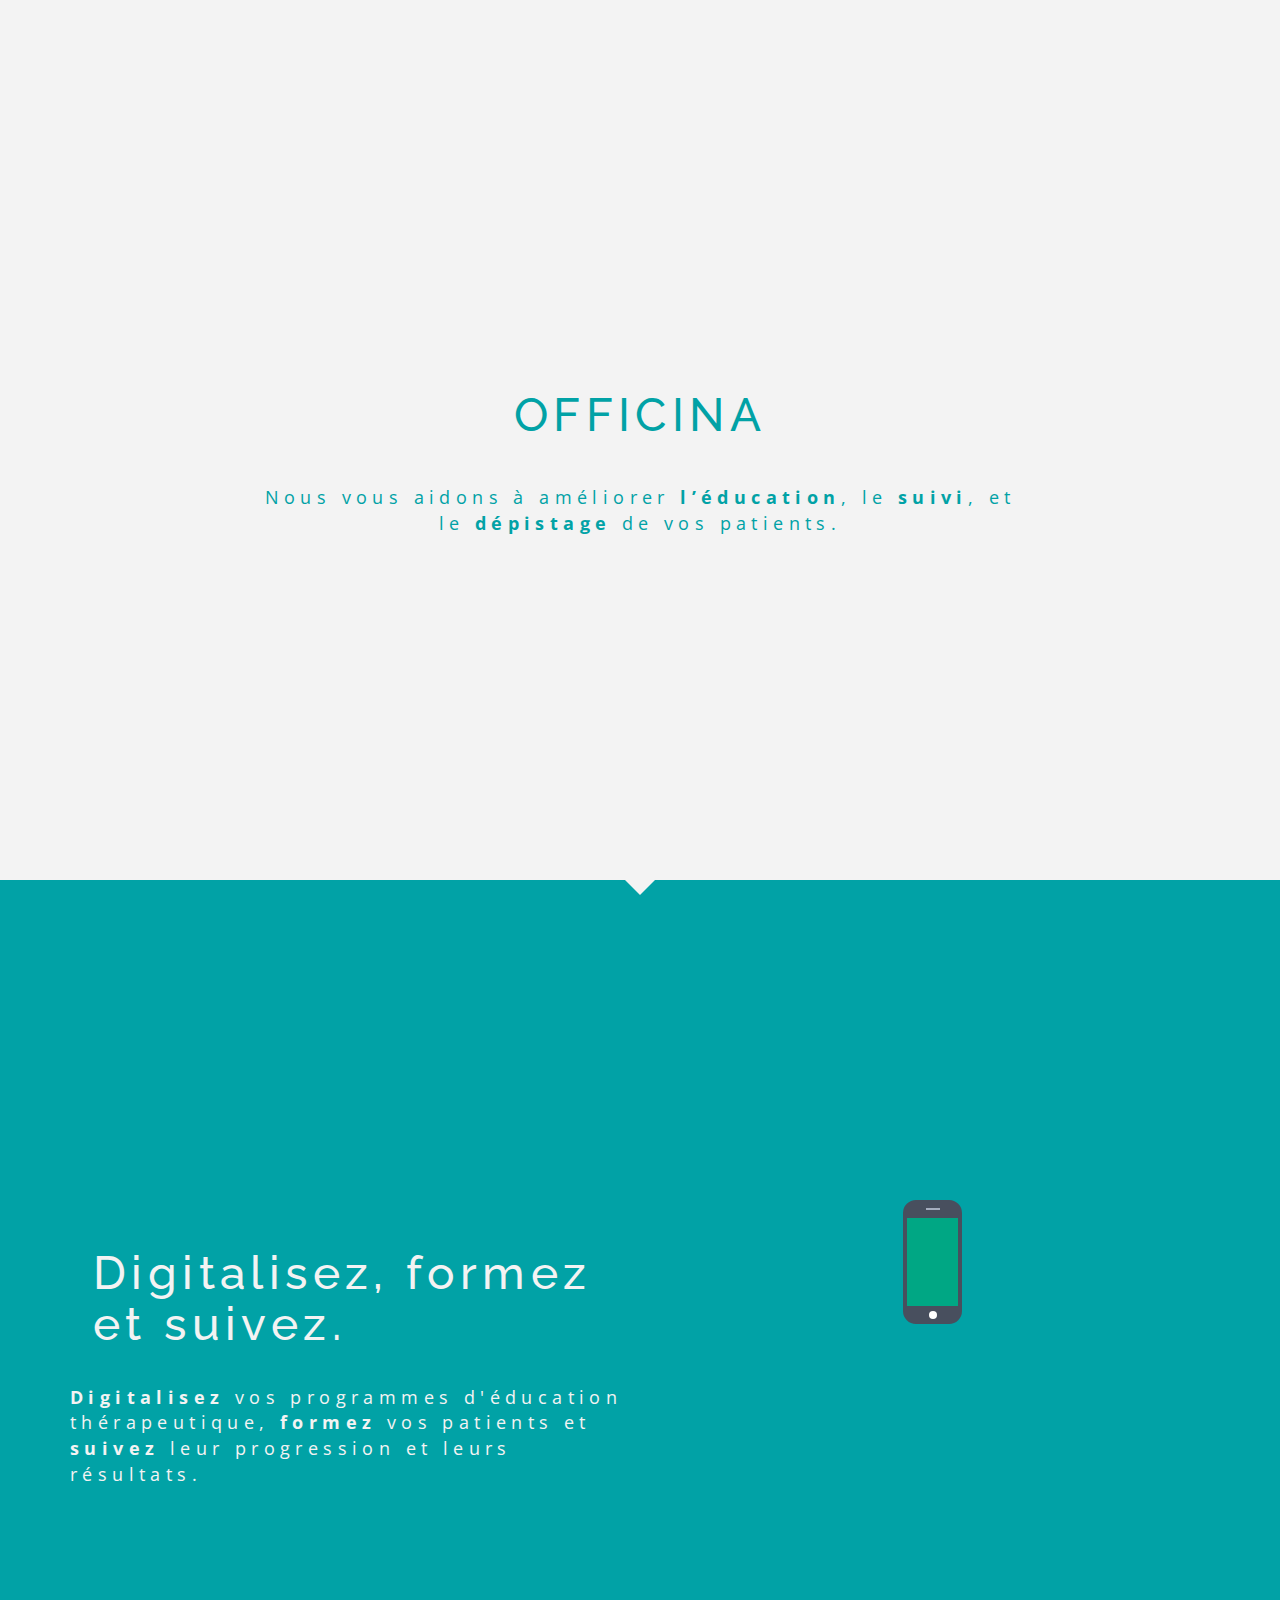
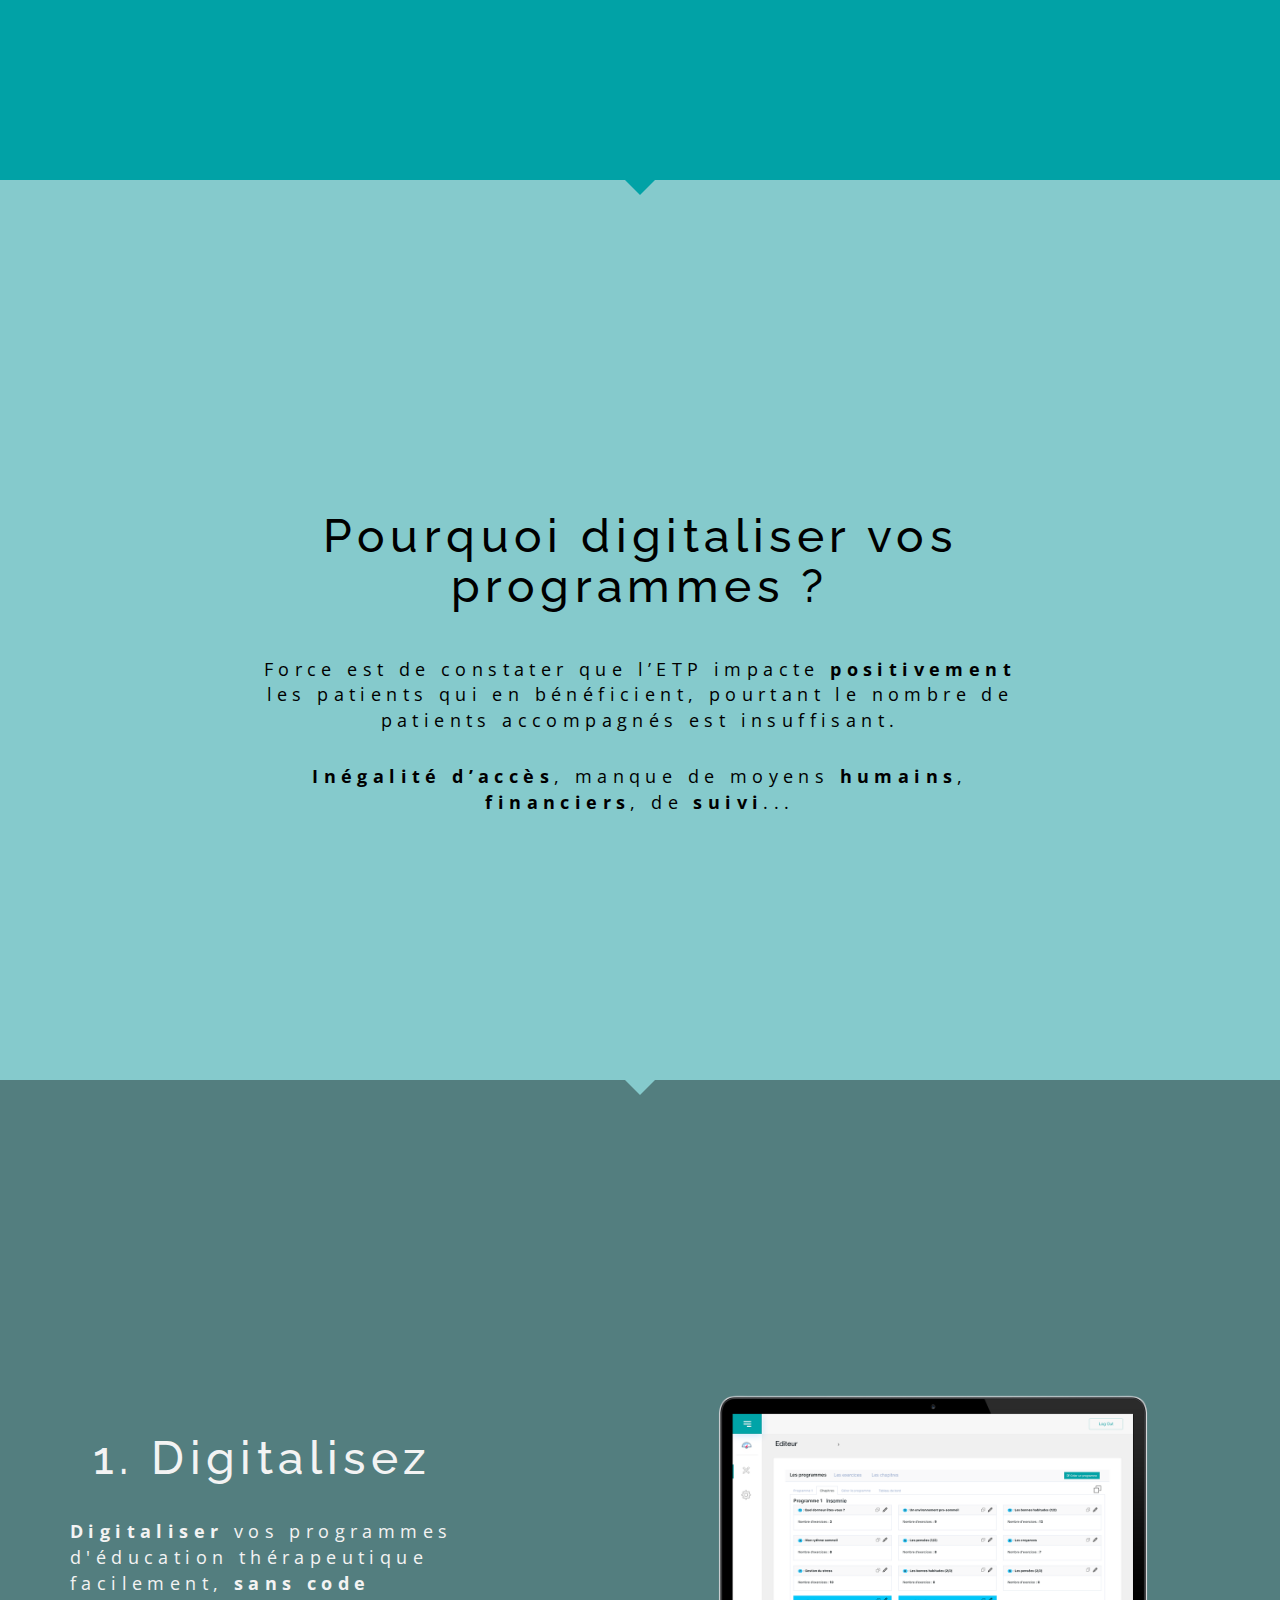
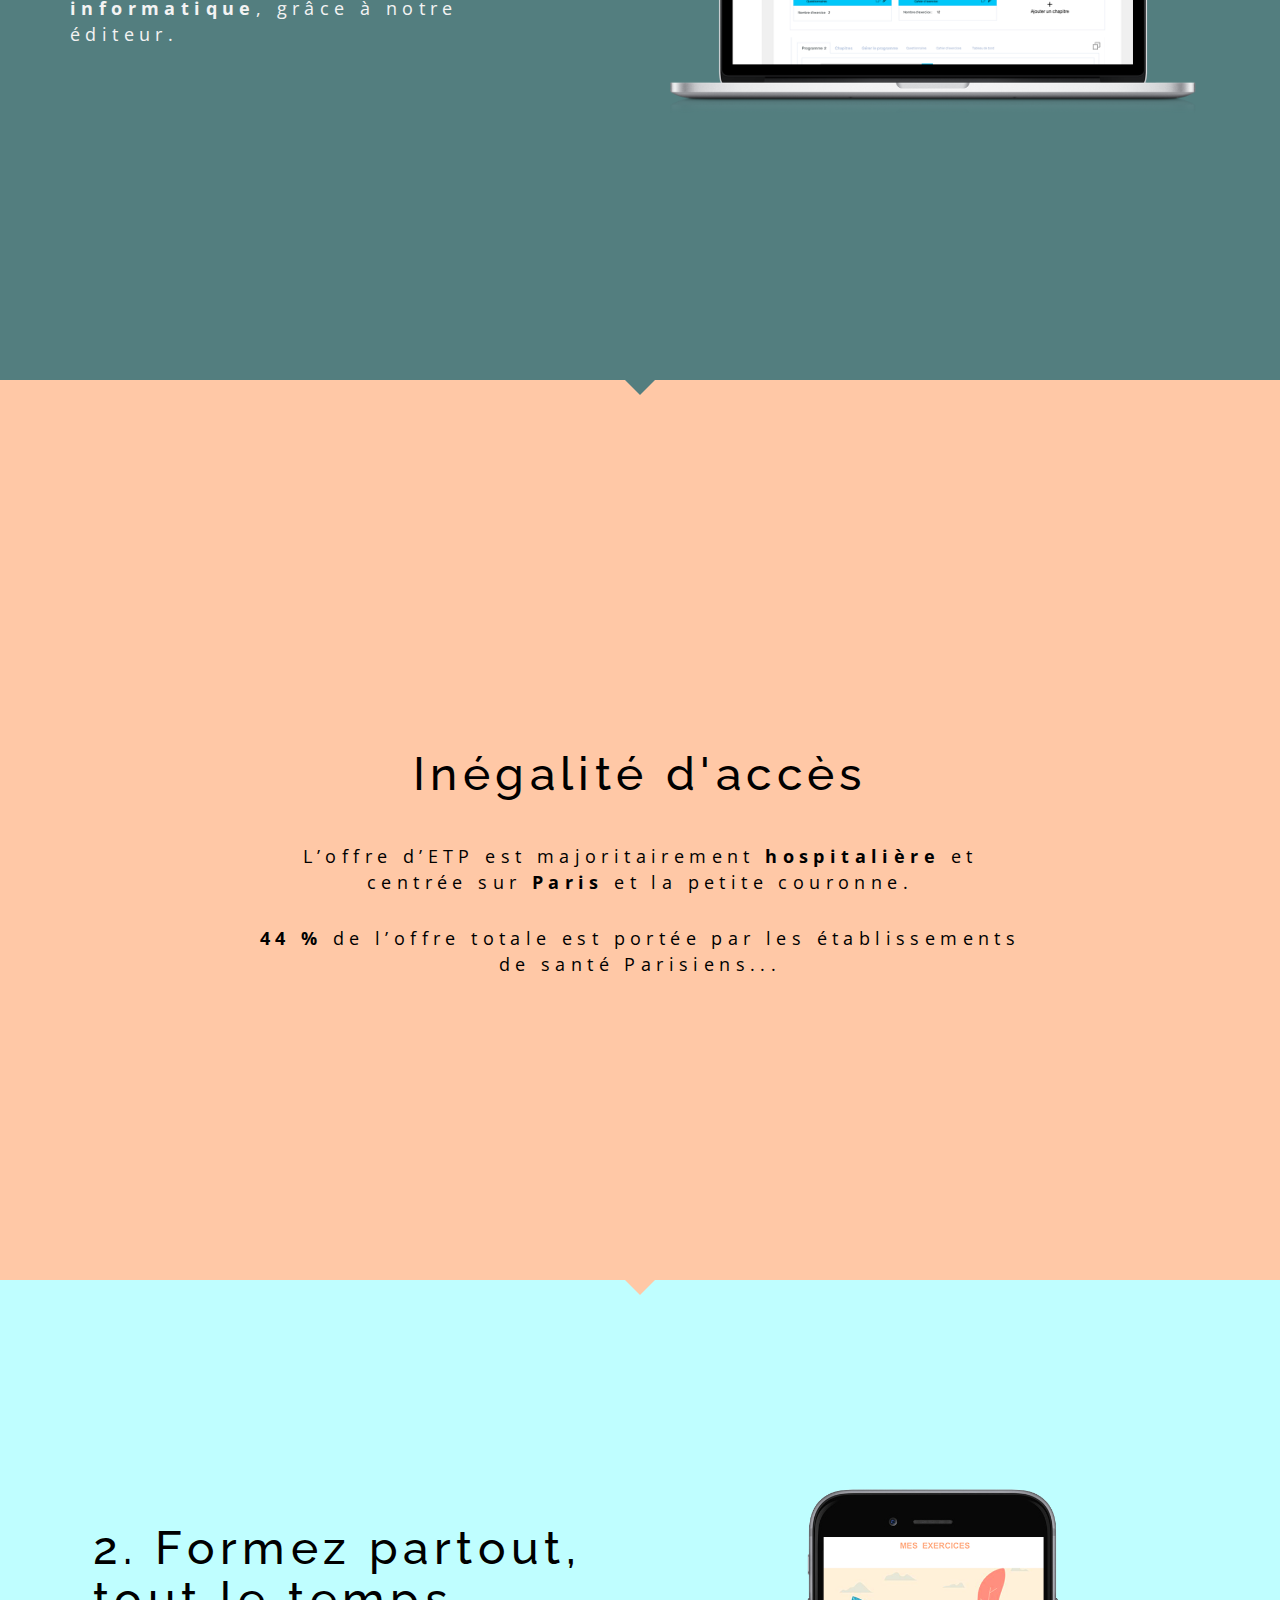
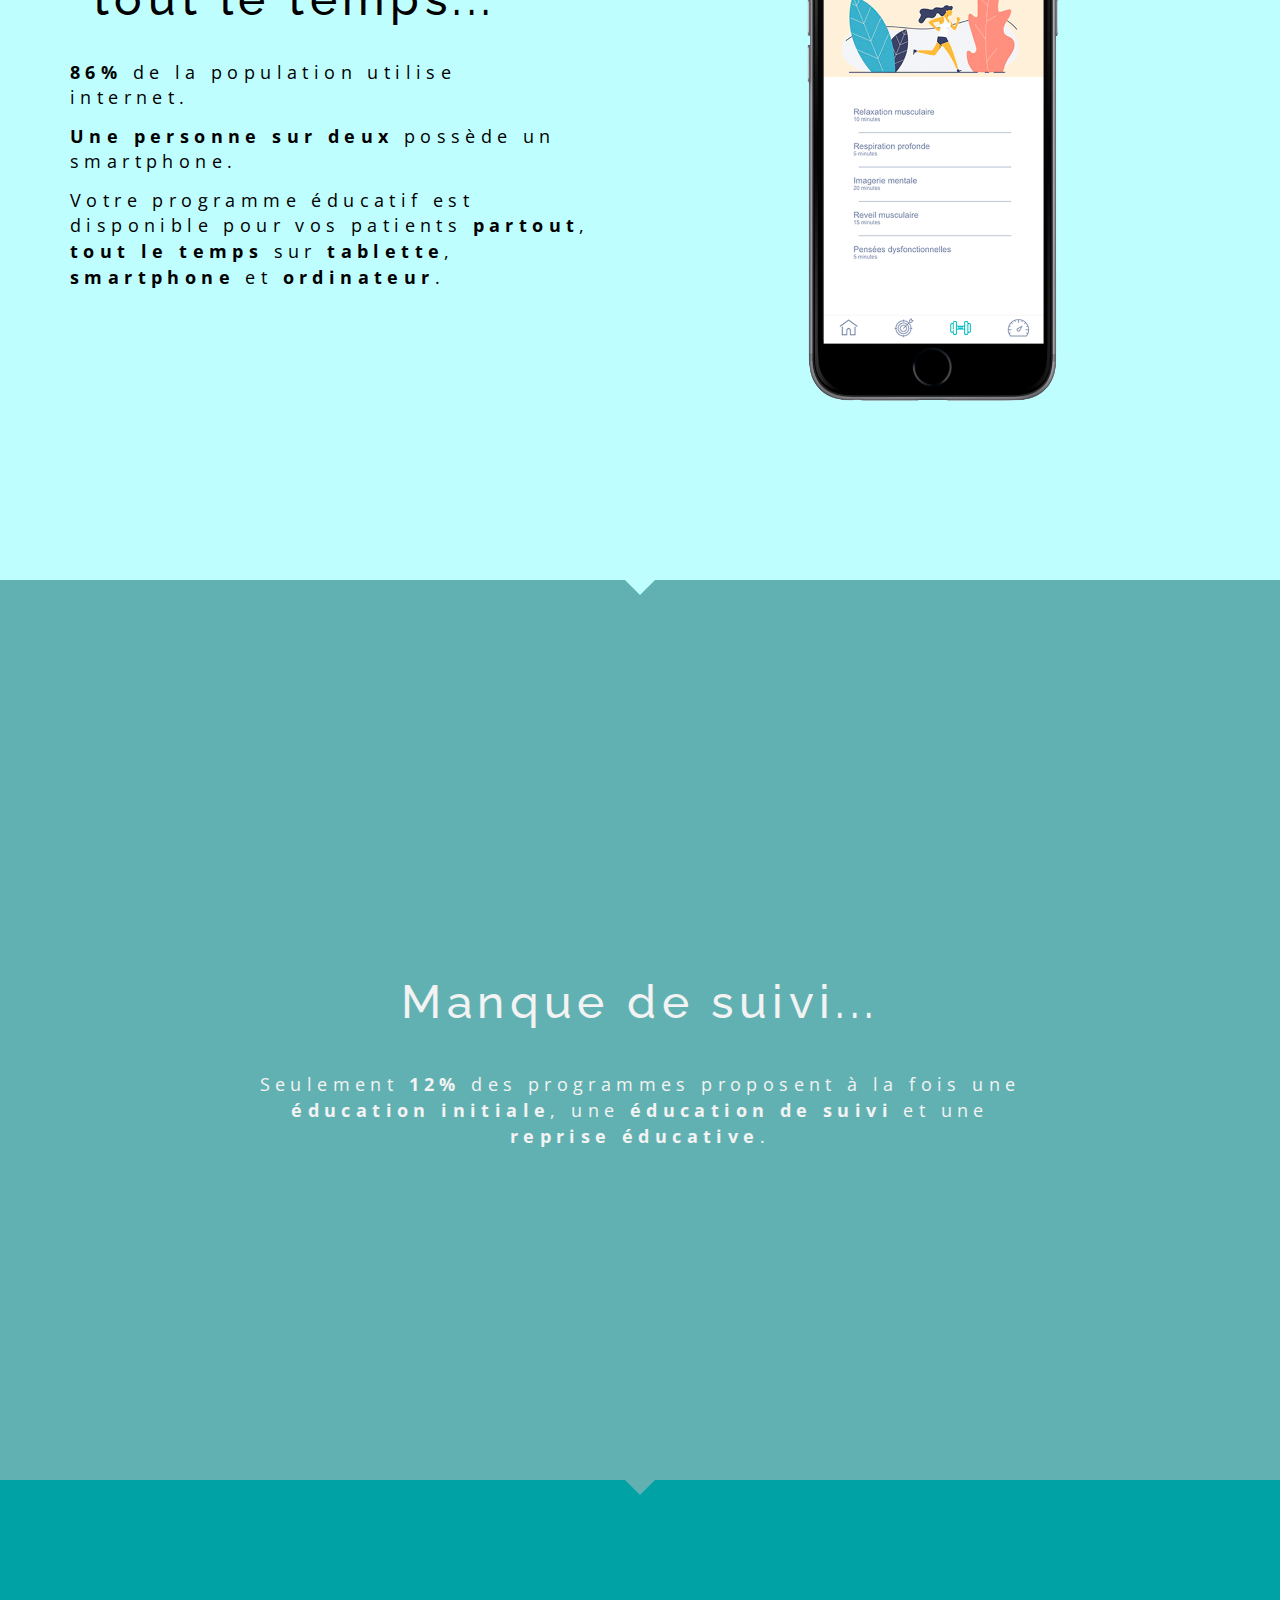
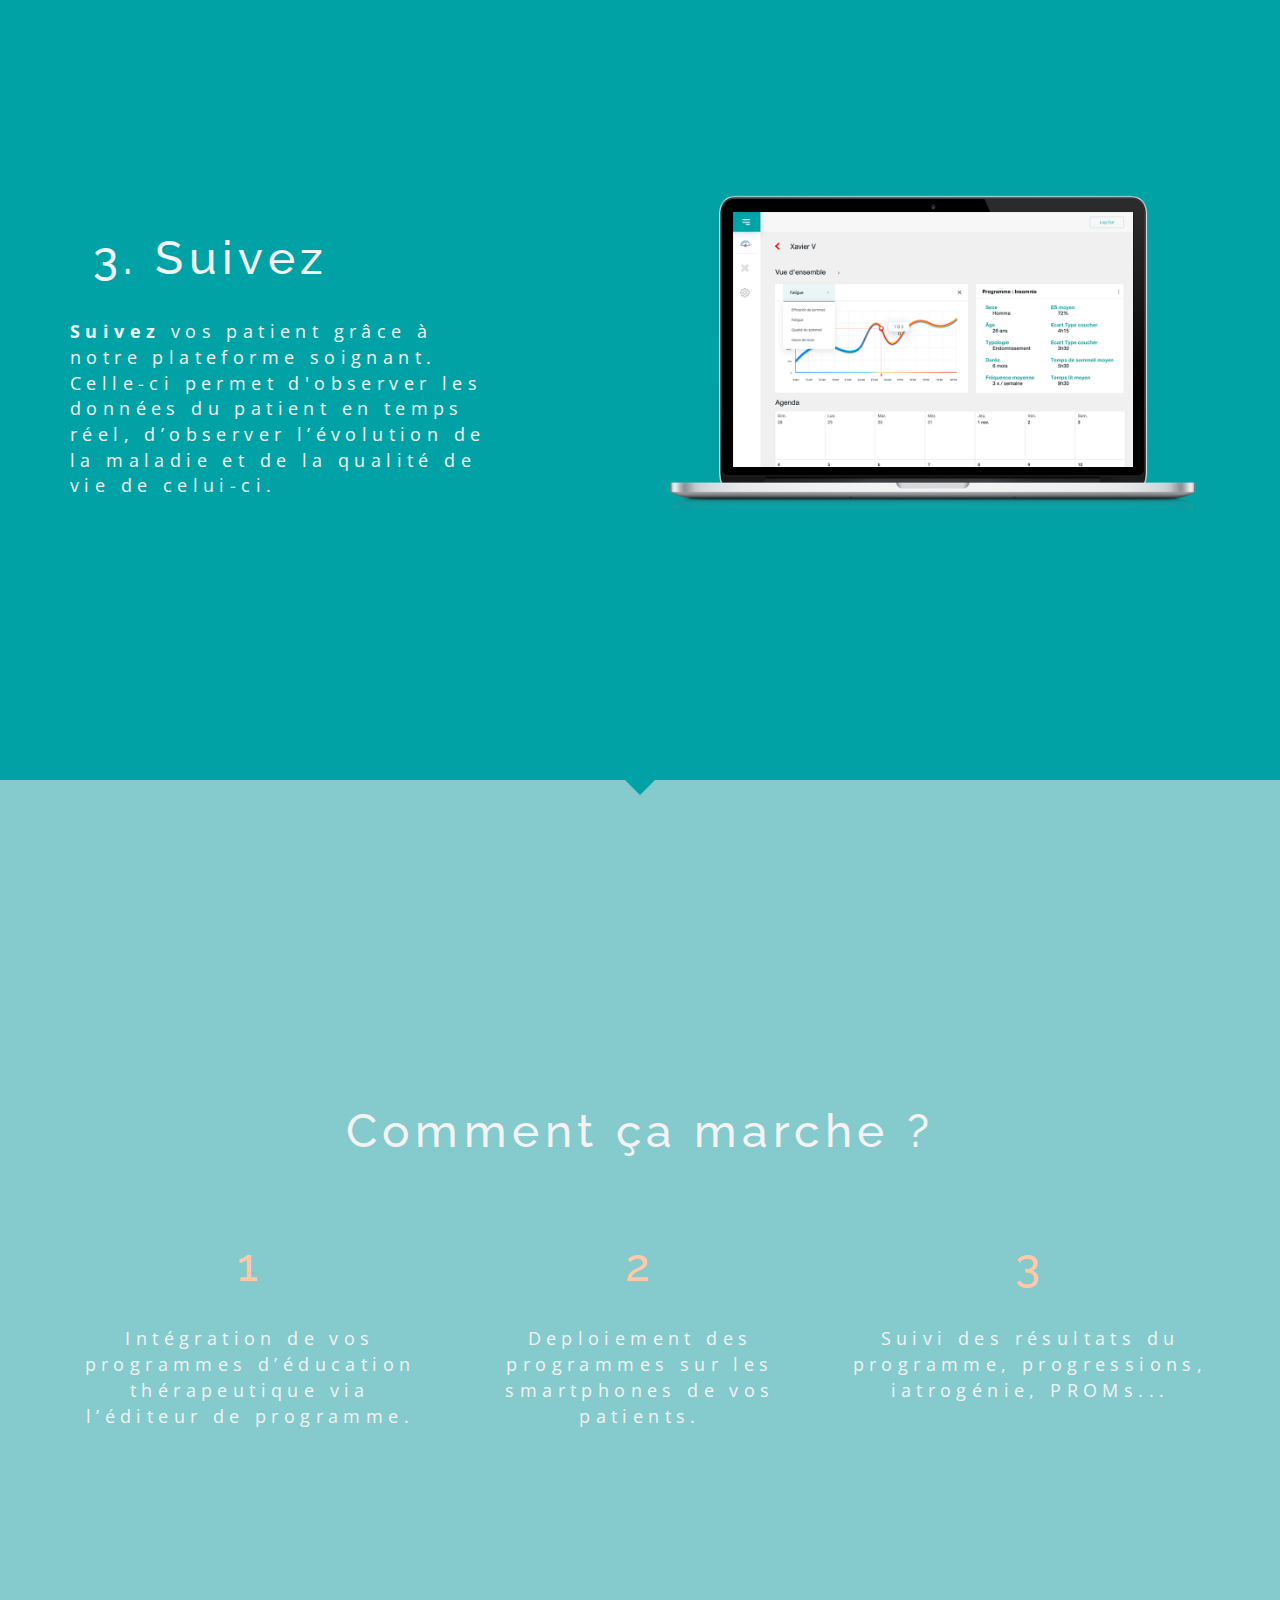
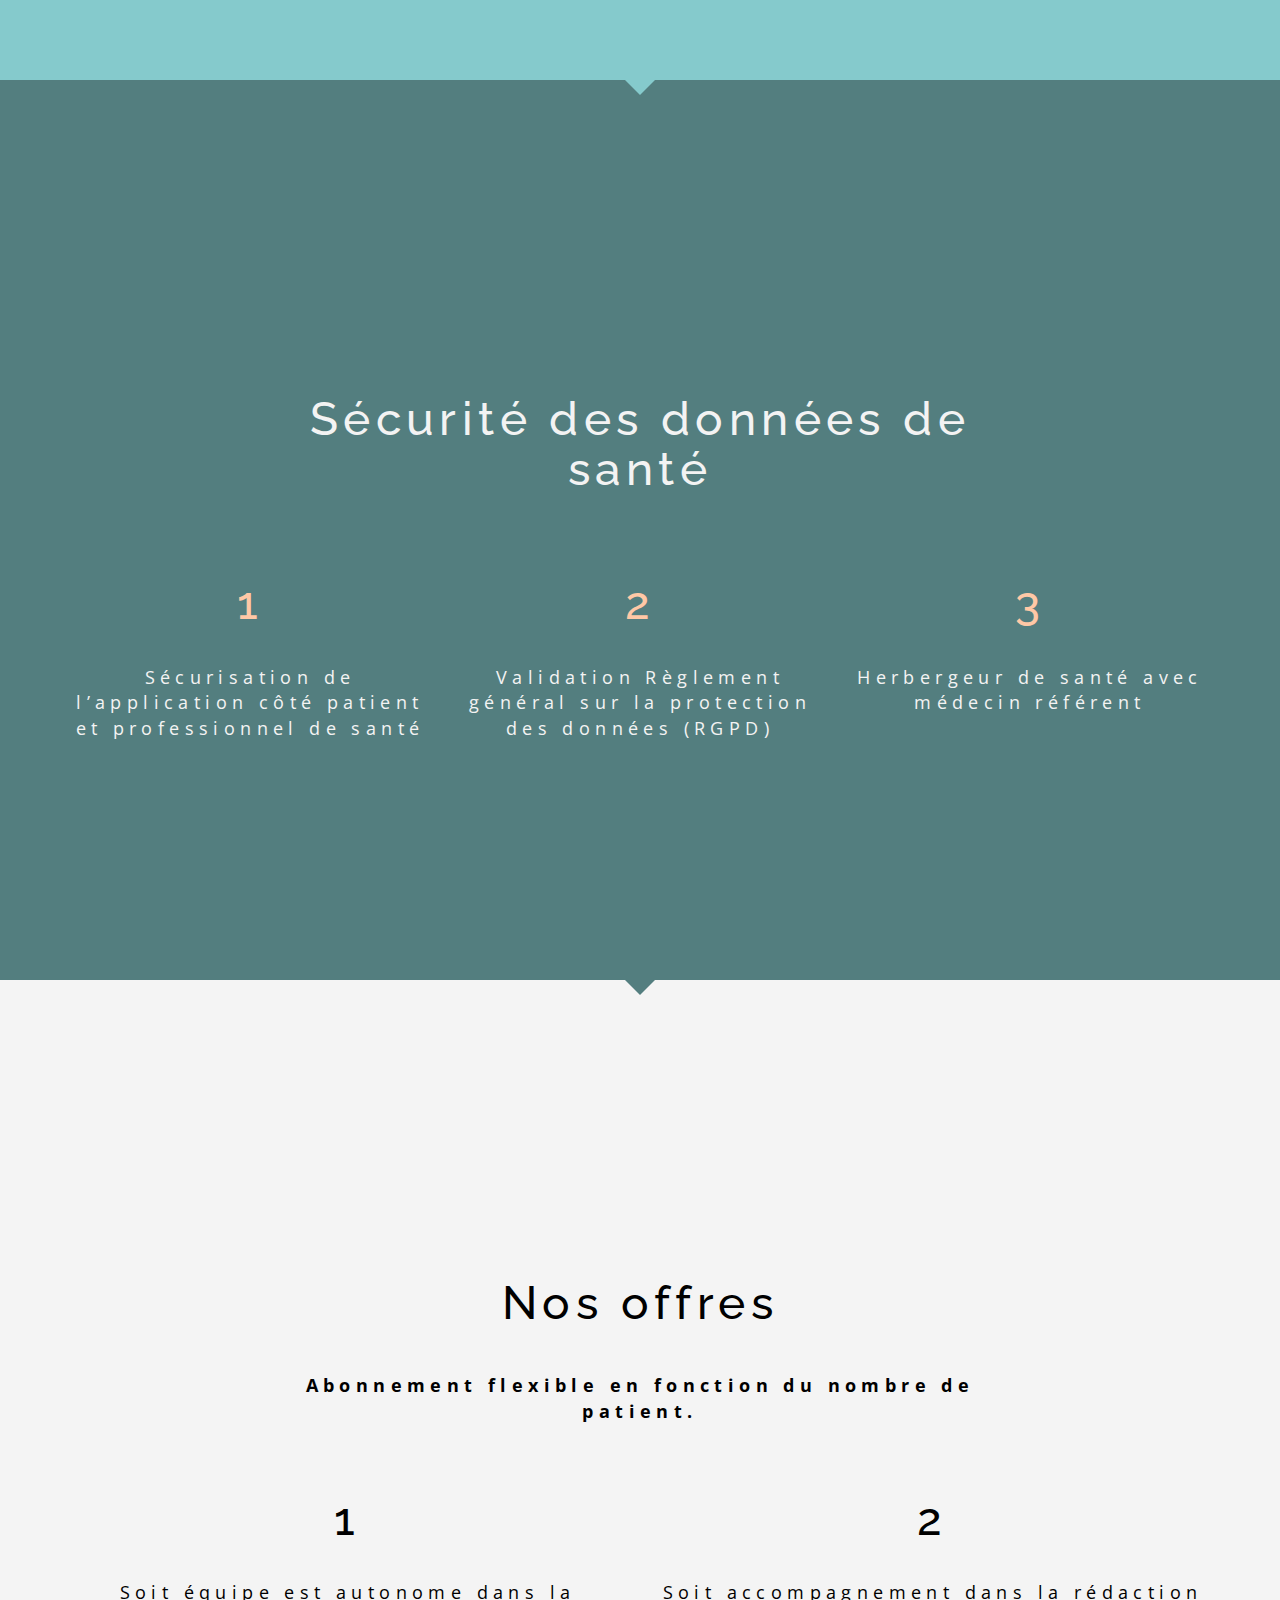
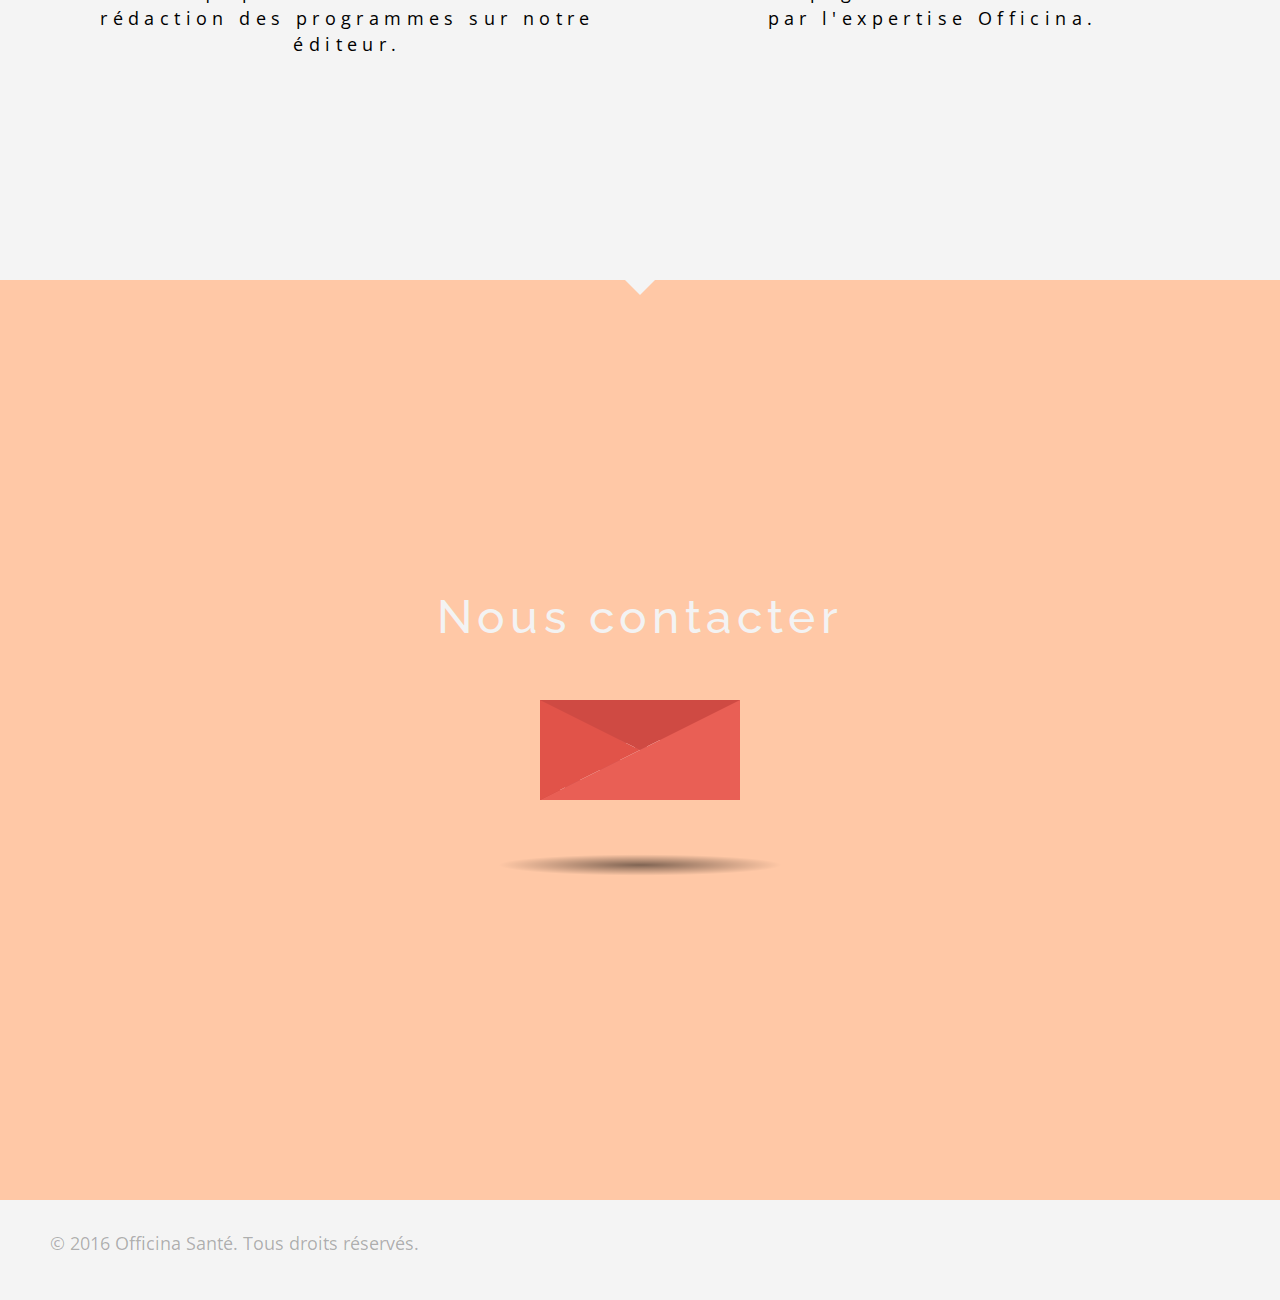
==== commit 4e80309e: "Automated commit at 2018-08-29 08:15:44 UTC by middleman-deploy 2.0.0-alpha" ====
--- a/index.html
+++ b/index.html
@@ -7,13 +7,12 @@
           content="width=device-width, initial-scale=1, shrink-to-fit=no">
     <!-- Use the title from a page's frontmatter if it has one -->
     <title></title>
-    <link href="stylesheets/application-042e93ba.css" rel="stylesheet" />
-    <script src="javascripts/application-93de88c9.js"></script>
+    <link href="stylesheets/application-d343a832.css" rel="stylesheet" />
+    <script src="javascripts/application-4e14fb0e.js"></script>
     <link href="images/favicon-f15af148.png" rel="icon" type="image/png" />
   </head>
   <body>
-    
-<div id="fullpage">
+    <div id="fullpage">
   <div id="hero"  class="section">
     <h1>OFFICINA</h1>
     <p>
@@ -27,21 +26,20 @@
 
 
   <div id="one"   class="section">
-
-    <h1>Digitalisez, formez et suivez.</h1>
-    <p>
-      <strong>Digitalisez</strong> vos programmes d'éducation thérapeutique, <strong>formez</strong> vos patients et <strong>suivez</strong> leur progression et leurs résultats. 
-    </p>
-
-   <div class="icon-box">
-      <div class="icon"> 
-        <i class="fas fa-desktop"></i>
-      </div>
-      <div class="icon"><i class="fas fa-mobile"></i></div>
-      <div class="icon"><i class="fas fa-chart-line"></i></div>
-    </div>
-
-
+    <div class="container"> 
+      <div class="row"> 
+        <div class="col-md-6 col-xs-12"> 
+          <h1  style="text-align: left;">Digitalisez, formez et suivez.</h1>
+          <p  style="text-align: left;">
+            <strong>Digitalisez</strong> vos programmes d'éducation thérapeutique, <strong>formez</strong> vos patients et <strong>suivez</strong> leur progression et leurs résultats. 
+          </p>
+        </div>
+        <div class="col-md-6 col-xs-12"> 
+          <div class="device iphone"></div>
+        </div>
+      </div>
+    </div>
+    
     <div class="arrow-box">
       <div class="arrow"></div>
     </div>
@@ -79,6 +77,18 @@
       <div class="arrow"></div>
     </div>
   </div><!-- end two -->
+
+  <!-- <script type="text/javascript"> 
+    const imgs = document.querySelectorAll('.step-img');
+    function enlargeImg() {
+      this.classList.toggle('img-large');
+    }
+    function reduce() {
+      this.classList.toggle('step-img');
+    }
+    imgs.forEach( img => img.addEventListener('mouseover', enlargeImg));
+    imgs.forEach( img => img.addEventListener('mouseout', reduce));
+  </script>-->
 
   <div id="four"   class="section">
     <h1>Inégalité d'accès</h1>
@@ -212,7 +222,7 @@
   </div><!-- end two -->
 
   <div id="eleven"   class="section">
-    <!-- <h1>Nous contacter</h1> -->
+    <h1 style="padding-bottom: 300px;">Nous contacter</h1>
     <a href="mailto:clement@officinasante.fr">
 <div class="letter-image">
   <div class="animated-mail">
--- a/stylesheets/application-d343a832.css
+++ b/stylesheets/application-d343a832.css
@@ -0,0 +1,8 @@
+@import url("https://fonts.googleapis.com/css?family=Open+Sans:400,300,700|Raleway:400,100,300,700,500");/*!
+ * Bootstrap v3.3.7 (http://getbootstrap.com)
+ * Copyright 2011-2016 Twitter, Inc.
+ * Licensed under MIT (https://github.com/twbs/bootstrap/blob/master/LICENSE)
+ *//*! normalize.css v3.0.3 | MIT License | github.com/necolas/normalize.css */html{font-family:sans-serif;-ms-text-size-adjust:100%;-webkit-text-size-adjust:100%}body{margin:0}article,aside,details,figcaption,figure,footer,header,hgroup,main,menu,nav,section,summary{display:block}audio,canvas,progress,video{display:inline-block;vertical-align:baseline}audio:not([controls]){display:none;height:0}[hidden],template{display:none}a{background-color:transparent}a:active,a:hover{outline:0}abbr[title]{border-bottom:1px dotted}b,strong{font-weight:bold}dfn{font-style:italic}h1{font-size:2em;margin:0.67em 0}mark{background:#ff0;color:#000}small{font-size:80%}sub,sup{font-size:75%;line-height:0;position:relative;vertical-align:baseline}sup{top:-0.5em}sub{bottom:-0.25em}img{border:0}svg:not(:root){overflow:hidden}figure{margin:1em 40px}hr{-webkit-box-sizing:content-box;box-sizing:content-box;height:0}pre{overflow:auto}code,kbd,pre,samp{font-family:monospace, monospace;font-size:1em}button,input,optgroup,select,textarea{color:inherit;font:inherit;margin:0}button{overflow:visible}button,select{text-transform:none}button,html input[type="button"],input[type="reset"],input[type="submit"]{-webkit-appearance:button;cursor:pointer}button[disabled],html input[disabled]{cursor:default}button::-moz-focus-inner,input::-moz-focus-inner{border:0;padding:0}input{line-height:normal}input[type="checkbox"],input[type="radio"]{-webkit-box-sizing:border-box;box-sizing:border-box;padding:0}input[type="number"]::-webkit-inner-spin-button,input[type="number"]::-webkit-outer-spin-button{height:auto}input[type="search"]{-webkit-appearance:textfield;-webkit-box-sizing:content-box;box-sizing:content-box}input[type="search"]::-webkit-search-cancel-button,input[type="search"]::-webkit-search-decoration{-webkit-appearance:none}fieldset{border:1px solid #c0c0c0;margin:0 2px;padding:0.35em 0.625em 0.75em}legend{border:0;padding:0}textarea{overflow:auto}optgroup{font-weight:bold}table{border-collapse:collapse;border-spacing:0}td,th{padding:0}/*! Source: https://github.com/h5bp/html5-boilerplate/blob/master/src/css/main.css */@media print{*,*:before,*:after{background:transparent !important;color:#000 !important;-webkit-box-shadow:none !important;box-shadow:none !important;text-shadow:none !important}a,a:visited{text-decoration:underline}a[href]:after{content:" (" attr(href) ")"}abbr[title]:after{content:" (" attr(title) ")"}a[href^="#"]:after,a[href^="javascript:"]:after{content:""}pre,blockquote{border:1px solid #999;page-break-inside:avoid}thead{display:table-header-group}tr,img{page-break-inside:avoid}img{max-width:100% !important}p,h2,h3{orphans:3;widows:3}h2,h3{page-break-after:avoid}.navbar{display:none}.btn>.caret,.dropup>.btn>.caret{border-top-color:#000 !important}.label{border:1px solid #000}.table{border-collapse:collapse !important}.table td,.table th{background-color:#fff !important}.table-bordered th,.table-bordered td{border:1px solid #ddd !important}}@font-face{font-family:'Glyphicons Halflings';src:url("../assets/bootstrap/glyphicons-halflings-regular-86b6f62b.eot");src:url("../assets/bootstrap/glyphicons-halflings-regular-86b6f62b.eot?#iefix") format("embedded-opentype"),url("../assets/bootstrap/glyphicons-halflings-regular-ca35b697.woff2") format("woff2"),url("../assets/bootstrap/glyphicons-halflings-regular-278e49a8.woff") format("woff"),url("../assets/bootstrap/glyphicons-halflings-regular-44bc1850.ttf") format("truetype"),url("../assets/bootstrap/glyphicons-halflings-regular-de51a849.svg#glyphicons_halflingsregular") format("svg")}.glyphicon{position:relative;top:1px;display:inline-block;font-family:'Glyphicons Halflings';font-style:normal;font-weight:normal;line-height:1;-webkit-font-smoothing:antialiased;-moz-osx-font-smoothing:grayscale}.glyphicon-asterisk:before{content:"\002a"}.glyphicon-plus:before{content:"\002b"}.glyphicon-euro:before,.glyphicon-eur:before{content:"\20ac"}.glyphicon-minus:before{content:"\2212"}.glyphicon-cloud:before{content:"\2601"}.glyphicon-envelope:before{content:"\2709"}.glyphicon-pencil:before{content:"\270f"}.glyphicon-glass:before{content:"\e001"}.glyphicon-music:before{content:"\e002"}.glyphicon-search:before{content:"\e003"}.glyphicon-heart:before{content:"\e005"}.glyphicon-star:before{content:"\e006"}.glyphicon-star-empty:before{content:"\e007"}.glyphicon-user:before{content:"\e008"}.glyphicon-film:before{content:"\e009"}.glyphicon-th-large:before{content:"\e010"}.glyphicon-th:before{content:"\e011"}.glyphicon-th-list:before{content:"\e012"}.glyphicon-ok:before{content:"\e013"}.glyphicon-remove:before{content:"\e014"}.glyphicon-zoom-in:before{content:"\e015"}.glyphicon-zoom-out:before{content:"\e016"}.glyphicon-off:before{content:"\e017"}.glyphicon-signal:before{content:"\e018"}.glyphicon-cog:before{content:"\e019"}.glyphicon-trash:before{content:"\e020"}.glyphicon-home:before{content:"\e021"}.glyphicon-file:before{content:"\e022"}.glyphicon-time:before{content:"\e023"}.glyphicon-road:before{content:"\e024"}.glyphicon-download-alt:before{content:"\e025"}.glyphicon-download:before{content:"\e026"}.glyphicon-upload:before{content:"\e027"}.glyphicon-inbox:before{content:"\e028"}.glyphicon-play-circle:before{content:"\e029"}.glyphicon-repeat:before{content:"\e030"}.glyphicon-refresh:before{content:"\e031"}.glyphicon-list-alt:before{content:"\e032"}.glyphicon-lock:before{content:"\e033"}.glyphicon-flag:before{content:"\e034"}.glyphicon-headphones:before{content:"\e035"}.glyphicon-volume-off:before{content:"\e036"}.glyphicon-volume-down:before{content:"\e037"}.glyphicon-volume-up:before{content:"\e038"}.glyphicon-qrcode:before{content:"\e039"}.glyphicon-barcode:before{content:"\e040"}.glyphicon-tag:before{content:"\e041"}.glyphicon-tags:before{content:"\e042"}.glyphicon-book:before{content:"\e043"}.glyphicon-bookmark:before{content:"\e044"}.glyphicon-print:before{content:"\e045"}.glyphicon-camera:before{content:"\e046"}.glyphicon-font:before{content:"\e047"}.glyphicon-bold:before{content:"\e048"}.glyphicon-italic:before{content:"\e049"}.glyphicon-text-height:before{content:"\e050"}.glyphicon-text-width:before{content:"\e051"}.glyphicon-align-left:before{content:"\e052"}.glyphicon-align-center:before{content:"\e053"}.glyphicon-align-right:before{content:"\e054"}.glyphicon-align-justify:before{content:"\e055"}.glyphicon-list:before{content:"\e056"}.glyphicon-indent-left:before{content:"\e057"}.glyphicon-indent-right:before{content:"\e058"}.glyphicon-facetime-video:before{content:"\e059"}.glyphicon-picture:before{content:"\e060"}.glyphicon-map-marker:before{content:"\e062"}.glyphicon-adjust:before{content:"\e063"}.glyphicon-tint:before{content:"\e064"}.glyphicon-edit:before{content:"\e065"}.glyphicon-share:before{content:"\e066"}.glyphicon-check:before{content:"\e067"}.glyphicon-move:before{content:"\e068"}.glyphicon-step-backward:before{content:"\e069"}.glyphicon-fast-backward:before{content:"\e070"}.glyphicon-backward:before{content:"\e071"}.glyphicon-play:before{content:"\e072"}.glyphicon-pause:before{content:"\e073"}.glyphicon-stop:before{content:"\e074"}.glyphicon-forward:before{content:"\e075"}.glyphicon-fast-forward:before{content:"\e076"}.glyphicon-step-forward:before{content:"\e077"}.glyphicon-eject:before{content:"\e078"}.glyphicon-chevron-left:before{content:"\e079"}.glyphicon-chevron-right:before{content:"\e080"}.glyphicon-plus-sign:before{content:"\e081"}.glyphicon-minus-sign:before{content:"\e082"}.glyphicon-remove-sign:before{content:"\e083"}.glyphicon-ok-sign:before{content:"\e084"}.glyphicon-question-sign:before{content:"\e085"}.glyphicon-info-sign:before{content:"\e086"}.glyphicon-screenshot:before{content:"\e087"}.glyphicon-remove-circle:before{content:"\e088"}.glyphicon-ok-circle:before{content:"\e089"}.glyphicon-ban-circle:before{content:"\e090"}.glyphicon-arrow-left:before{content:"\e091"}.glyphicon-arrow-right:before{content:"\e092"}.glyphicon-arrow-up:before{content:"\e093"}.glyphicon-arrow-down:before{content:"\e094"}.glyphicon-share-alt:before{content:"\e095"}.glyphicon-resize-full:before{content:"\e096"}.glyphicon-resize-small:before{content:"\e097"}.glyphicon-exclamation-sign:before{content:"\e101"}.glyphicon-gift:before{content:"\e102"}.glyphicon-leaf:before{content:"\e103"}.glyphicon-fire:before{content:"\e104"}.glyphicon-eye-open:before{content:"\e105"}.glyphicon-eye-close:before{content:"\e106"}.glyphicon-warning-sign:before{content:"\e107"}.glyphicon-plane:before{content:"\e108"}.glyphicon-calendar:before{content:"\e109"}.glyphicon-random:before{content:"\e110"}.glyphicon-comment:before{content:"\e111"}.glyphicon-magnet:before{content:"\e112"}.glyphicon-chevron-up:before{content:"\e113"}.glyphicon-chevron-down:before{content:"\e114"}.glyphicon-retweet:before{content:"\e115"}.glyphicon-shopping-cart:before{content:"\e116"}.glyphicon-folder-close:before{content:"\e117"}.glyphicon-folder-open:before{content:"\e118"}.glyphicon-resize-vertical:before{content:"\e119"}.glyphicon-resize-horizontal:before{content:"\e120"}.glyphicon-hdd:before{content:"\e121"}.glyphicon-bullhorn:before{content:"\e122"}.glyphicon-bell:before{content:"\e123"}.glyphicon-certificate:before{content:"\e124"}.glyphicon-thumbs-up:before{content:"\e125"}.glyphicon-thumbs-down:before{content:"\e126"}.glyphicon-hand-right:before{content:"\e127"}.glyphicon-hand-left:before{content:"\e128"}.glyphicon-hand-up:before{content:"\e129"}.glyphicon-hand-down:before{content:"\e130"}.glyphicon-circle-arrow-right:before{content:"\e131"}.glyphicon-circle-arrow-left:before{content:"\e132"}.glyphicon-circle-arrow-up:before{content:"\e133"}.glyphicon-circle-arrow-down:before{content:"\e134"}.glyphicon-globe:before{content:"\e135"}.glyphicon-wrench:before{content:"\e136"}.glyphicon-tasks:before{content:"\e137"}.glyphicon-filter:before{content:"\e138"}.glyphicon-briefcase:before{content:"\e139"}.glyphicon-fullscreen:before{content:"\e140"}.glyphicon-dashboard:before{content:"\e141"}.glyphicon-paperclip:before{content:"\e142"}.glyphicon-heart-empty:before{content:"\e143"}.glyphicon-link:before{content:"\e144"}.glyphicon-phone:before{content:"\e145"}.glyphicon-pushpin:before{content:"\e146"}.glyphicon-usd:before{content:"\e148"}.glyphicon-gbp:before{content:"\e149"}.glyphicon-sort:before{content:"\e150"}.glyphicon-sort-by-alphabet:before{content:"\e151"}.glyphicon-sort-by-alphabet-alt:before{content:"\e152"}.glyphicon-sort-by-order:before{content:"\e153"}.glyphicon-sort-by-order-alt:before{content:"\e154"}.glyphicon-sort-by-attributes:before{content:"\e155"}.glyphicon-sort-by-attributes-alt:before{content:"\e156"}.glyphicon-unchecked:before{content:"\e157"}.glyphicon-expand:before{content:"\e158"}.glyphicon-collapse-down:before{content:"\e159"}.glyphicon-collapse-up:before{content:"\e160"}.glyphicon-log-in:before{content:"\e161"}.glyphicon-flash:before{content:"\e162"}.glyphicon-log-out:before{content:"\e163"}.glyphicon-new-window:before{content:"\e164"}.glyphicon-record:before{content:"\e165"}.glyphicon-save:before{content:"\e166"}.glyphicon-open:before{content:"\e167"}.glyphicon-saved:before{content:"\e168"}.glyphicon-import:before{content:"\e169"}.glyphicon-export:before{content:"\e170"}.glyphicon-send:before{content:"\e171"}.glyphicon-floppy-disk:before{content:"\e172"}.glyphicon-floppy-saved:before{content:"\e173"}.glyphicon-floppy-remove:before{content:"\e174"}.glyphicon-floppy-save:before{content:"\e175"}.glyphicon-floppy-open:before{content:"\e176"}.glyphicon-credit-card:before{content:"\e177"}.glyphicon-transfer:before{content:"\e178"}.glyphicon-cutlery:before{content:"\e179"}.glyphicon-header:before{content:"\e180"}.glyphicon-compressed:before{content:"\e181"}.glyphicon-earphone:before{content:"\e182"}.glyphicon-phone-alt:before{content:"\e183"}.glyphicon-tower:before{content:"\e184"}.glyphicon-stats:before{content:"\e185"}.glyphicon-sd-video:before{content:"\e186"}.glyphicon-hd-video:before{content:"\e187"}.glyphicon-subtitles:before{content:"\e188"}.glyphicon-sound-stereo:before{content:"\e189"}.glyphicon-sound-dolby:before{content:"\e190"}.glyphicon-sound-5-1:before{content:"\e191"}.glyphicon-sound-6-1:before{content:"\e192"}.glyphicon-sound-7-1:before{content:"\e193"}.glyphicon-copyright-mark:before{content:"\e194"}.glyphicon-registration-mark:before{content:"\e195"}.glyphicon-cloud-download:before{content:"\e197"}.glyphicon-cloud-upload:before{content:"\e198"}.glyphicon-tree-conifer:before{content:"\e199"}.glyphicon-tree-deciduous:before{content:"\e200"}.glyphicon-cd:before{content:"\e201"}.glyphicon-save-file:before{content:"\e202"}.glyphicon-open-file:before{content:"\e203"}.glyphicon-level-up:before{content:"\e204"}.glyphicon-copy:before{content:"\e205"}.glyphicon-paste:before{content:"\e206"}.glyphicon-alert:before{content:"\e209"}.glyphicon-equalizer:before{content:"\e210"}.glyphicon-king:before{content:"\e211"}.glyphicon-queen:before{content:"\e212"}.glyphicon-pawn:before{content:"\e213"}.glyphicon-bishop:before{content:"\e214"}.glyphicon-knight:before{content:"\e215"}.glyphicon-baby-formula:before{content:"\e216"}.glyphicon-tent:before{content:"\26fa"}.glyphicon-blackboard:before{content:"\e218"}.glyphicon-bed:before{content:"\e219"}.glyphicon-apple:before{content:"\f8ff"}.glyphicon-erase:before{content:"\e221"}.glyphicon-hourglass:before{content:"\231b"}.glyphicon-lamp:before{content:"\e223"}.glyphicon-duplicate:before{content:"\e224"}.glyphicon-piggy-bank:before{content:"\e225"}.glyphicon-scissors:before{content:"\e226"}.glyphicon-bitcoin:before{content:"\e227"}.glyphicon-btc:before{content:"\e227"}.glyphicon-xbt:before{content:"\e227"}.glyphicon-yen:before{content:"\00a5"}.glyphicon-jpy:before{content:"\00a5"}.glyphicon-ruble:before{content:"\20bd"}.glyphicon-rub:before{content:"\20bd"}.glyphicon-scale:before{content:"\e230"}.glyphicon-ice-lolly:before{content:"\e231"}.glyphicon-ice-lolly-tasted:before{content:"\e232"}.glyphicon-education:before{content:"\e233"}.glyphicon-option-horizontal:before{content:"\e234"}.glyphicon-option-vertical:before{content:"\e235"}.glyphicon-menu-hamburger:before{content:"\e236"}.glyphicon-modal-window:before{content:"\e237"}.glyphicon-oil:before{content:"\e238"}.glyphicon-grain:before{content:"\e239"}.glyphicon-sunglasses:before{content:"\e240"}.glyphicon-text-size:before{content:"\e241"}.glyphicon-text-color:before{content:"\e242"}.glyphicon-text-background:before{content:"\e243"}.glyphicon-object-align-top:before{content:"\e244"}.glyphicon-object-align-bottom:before{content:"\e245"}.glyphicon-object-align-horizontal:before{content:"\e246"}.glyphicon-object-align-left:before{content:"\e247"}.glyphicon-object-align-vertical:before{content:"\e248"}.glyphicon-object-align-right:before{content:"\e249"}.glyphicon-triangle-right:before{content:"\e250"}.glyphicon-triangle-left:before{content:"\e251"}.glyphicon-triangle-bottom:before{content:"\e252"}.glyphicon-triangle-top:before{content:"\e253"}.glyphicon-console:before{content:"\e254"}.glyphicon-superscript:before{content:"\e255"}.glyphicon-subscript:before{content:"\e256"}.glyphicon-menu-left:before{content:"\e257"}.glyphicon-menu-right:before{content:"\e258"}.glyphicon-menu-down:before{content:"\e259"}.glyphicon-menu-up:before{content:"\e260"}*{-webkit-box-sizing:border-box;box-sizing:border-box}*:before,*:after{-webkit-box-sizing:border-box;box-sizing:border-box}html{font-size:10px;-webkit-tap-highlight-color:transparent}body{font-family:"Open Sans", "Helvetica", "sans-serif";font-size:18px;line-height:1.42857143;color:#333333;background-color:#F4F4F4}input,button,select,textarea{font-family:inherit;font-size:inherit;line-height:inherit}a{color:#469AE0;text-decoration:none}a:hover,a:focus{color:#1f74ba;text-decoration:underline}a:focus{outline:5px auto -webkit-focus-ring-color;outline-offset:-2px}figure{margin:0}img{vertical-align:middle}.img-responsive{display:block;max-width:100%;height:auto}.img-rounded{border-radius:2px}.img-thumbnail{padding:4px;line-height:1.42857143;background-color:#F4F4F4;border:1px solid #ddd;border-radius:2px;-webkit-transition:all 0.2s ease-in-out;transition:all 0.2s ease-in-out;display:inline-block;max-width:100%;height:auto}.img-circle{border-radius:50%}hr{margin-top:25px;margin-bottom:25px;border:0;border-top:1px solid #eeeeee}.sr-only{position:absolute;width:1px;height:1px;margin:-1px;padding:0;overflow:hidden;clip:rect(0, 0, 0, 0);border:0}.sr-only-focusable:active,.sr-only-focusable:focus{position:static;width:auto;height:auto;margin:0;overflow:visible;clip:auto}[role="button"]{cursor:pointer}h1,h2,h3,h4,h5,h6,.h1,.h2,.h3,.h4,.h5,.h6{font-family:"Raleway", "Helvetica", "sans-serif";font-weight:500;line-height:1.1;color:inherit}h1 small,h1 .small,h2 small,h2 .small,h3 small,h3 .small,h4 small,h4 .small,h5 small,h5 .small,h6 small,h6 .small,.h1 small,.h1 .small,.h2 small,.h2 .small,.h3 small,.h3 .small,.h4 small,.h4 .small,.h5 small,.h5 .small,.h6 small,.h6 .small{font-weight:normal;line-height:1;color:#777777}h1,.h1,h2,.h2,h3,.h3{margin-top:25px;margin-bottom:12.5px}h1 small,h1 .small,.h1 small,.h1 .small,h2 small,h2 .small,.h2 small,.h2 .small,h3 small,h3 .small,.h3 small,.h3 .small{font-size:65%}h4,.h4,h5,.h5,h6,.h6{margin-top:12.5px;margin-bottom:12.5px}h4 small,h4 .small,.h4 small,.h4 .small,h5 small,h5 .small,.h5 small,.h5 .small,h6 small,h6 .small,.h6 small,.h6 .small{font-size:75%}h1,.h1{font-size:46px}h2,.h2{font-size:38px}h3,.h3{font-size:31px}h4,.h4{font-size:23px}h5,.h5{font-size:18px}h6,.h6{font-size:16px}p{margin:0 0 12.5px}.lead{margin-bottom:25px;font-size:20px;font-weight:300;line-height:1.4}@media (min-width: 768px){.lead{font-size:27px}}small,.small{font-size:88%}mark,.mark{background-color:#fcf8e3;padding:.2em}.text-left{text-align:left}.text-right{text-align:right}.text-center{text-align:center}.text-justify{text-align:justify}.text-nowrap{white-space:nowrap}.text-lowercase{text-transform:lowercase}.text-uppercase,.initialism{text-transform:uppercase}.text-capitalize{text-transform:capitalize}.text-muted{color:#777777}.text-primary{color:#469AE0}a.text-primary:hover,a.text-primary:focus{color:#2381d0}.text-success{color:#3c763d}a.text-success:hover,a.text-success:focus{color:#2b542c}.text-info{color:#31708f}a.text-info:hover,a.text-info:focus{color:#245269}.text-warning{color:#8a6d3b}a.text-warning:hover,a.text-warning:focus{color:#66512c}.text-danger{color:#a94442}a.text-danger:hover,a.text-danger:focus{color:#843534}.bg-primary{color:#fff}.bg-primary{background-color:#469AE0}a.bg-primary:hover,a.bg-primary:focus{background-color:#2381d0}.bg-success{background-color:#dff0d8}a.bg-success:hover,a.bg-success:focus{background-color:#c1e2b3}.bg-info{background-color:#d9edf7}a.bg-info:hover,a.bg-info:focus{background-color:#afd9ee}.bg-warning{background-color:#fcf8e3}a.bg-warning:hover,a.bg-warning:focus{background-color:#f7ecb5}.bg-danger{background-color:#f2dede}a.bg-danger:hover,a.bg-danger:focus{background-color:#e4b9b9}.page-header{padding-bottom:11.5px;margin:50px 0 25px;border-bottom:1px solid #eeeeee}ul,ol{margin-top:0;margin-bottom:12.5px}ul ul,ul ol,ol ul,ol ol{margin-bottom:0}.list-unstyled{padding-left:0;list-style:none}.list-inline{padding-left:0;list-style:none;margin-left:-5px}.list-inline>li{display:inline-block;padding-left:5px;padding-right:5px}dl{margin-top:0;margin-bottom:25px}dt,dd{line-height:1.42857143}dt{font-weight:bold}dd{margin-left:0}.dl-horizontal dd:before,.dl-horizontal dd:after{content:" ";display:table}.dl-horizontal dd:after{clear:both}@media (min-width: 768px){.dl-horizontal dt{float:left;width:160px;clear:left;text-align:right;overflow:hidden;text-overflow:ellipsis;white-space:nowrap}.dl-horizontal dd{margin-left:180px}}abbr[title],abbr[data-original-title]{cursor:help;border-bottom:1px dotted #777777}.initialism{font-size:90%}blockquote{padding:12.5px 25px;margin:0 0 25px;font-size:22.5px;border-left:5px solid #eeeeee}blockquote p:last-child,blockquote ul:last-child,blockquote ol:last-child{margin-bottom:0}blockquote footer,blockquote small,blockquote .small{display:block;font-size:80%;line-height:1.42857143;color:#777777}blockquote footer:before,blockquote small:before,blockquote .small:before{content:'\2014 \00A0'}.blockquote-reverse,blockquote.pull-right{padding-right:15px;padding-left:0;border-right:5px solid #eeeeee;border-left:0;text-align:right}.blockquote-reverse footer:before,.blockquote-reverse small:before,.blockquote-reverse .small:before,blockquote.pull-right footer:before,blockquote.pull-right small:before,blockquote.pull-right .small:before{content:''}.blockquote-reverse footer:after,.blockquote-reverse small:after,.blockquote-reverse .small:after,blockquote.pull-right footer:after,blockquote.pull-right small:after,blockquote.pull-right .small:after{content:'\00A0 \2014'}address{margin-bottom:25px;font-style:normal;line-height:1.42857143}code,kbd,pre,samp{font-family:Menlo, Monaco, Consolas, "Courier New", monospace}code{padding:2px 4px;font-size:90%;color:#c7254e;background-color:#f9f2f4;border-radius:2px}kbd{padding:2px 4px;font-size:90%;color:#fff;background-color:#333;border-radius:2px;-webkit-box-shadow:inset 0 -1px 0 rgba(0,0,0,0.25);box-shadow:inset 0 -1px 0 rgba(0,0,0,0.25)}kbd kbd{padding:0;font-size:100%;font-weight:bold;-webkit-box-shadow:none;box-shadow:none}pre{display:block;padding:12px;margin:0 0 12.5px;font-size:17px;line-height:1.42857143;word-break:break-all;word-wrap:break-word;color:#333333;background-color:#f5f5f5;border:1px solid #ccc;border-radius:2px}pre code{padding:0;font-size:inherit;color:inherit;white-space:pre-wrap;background-color:transparent;border-radius:0}.pre-scrollable{max-height:340px;overflow-y:scroll}.container{margin-right:auto;margin-left:auto;padding-left:15px;padding-right:15px}.container:before,.container:after{content:" ";display:table}.container:after{clear:both}@media (min-width: 768px){.container{width:750px}}@media (min-width: 992px){.container{width:970px}}@media (min-width: 1200px){.container{width:1170px}}.container-fluid{margin-right:auto;margin-left:auto;padding-left:15px;padding-right:15px}.container-fluid:before,.container-fluid:after{content:" ";display:table}.container-fluid:after{clear:both}.row{margin-left:-15px;margin-right:-15px}.row:before,.row:after{content:" ";display:table}.row:after{clear:both}.col-xs-1,.col-sm-1,.col-md-1,.col-lg-1,.col-xs-2,.col-sm-2,.col-md-2,.col-lg-2,.col-xs-3,.col-sm-3,.col-md-3,.col-lg-3,.col-xs-4,.col-sm-4,.col-md-4,.col-lg-4,.col-xs-5,.col-sm-5,.col-md-5,.col-lg-5,.col-xs-6,.col-sm-6,.col-md-6,.col-lg-6,.col-xs-7,.col-sm-7,.col-md-7,.col-lg-7,.col-xs-8,.col-sm-8,.col-md-8,.col-lg-8,.col-xs-9,.col-sm-9,.col-md-9,.col-lg-9,.col-xs-10,.col-sm-10,.col-md-10,.col-lg-10,.col-xs-11,.col-sm-11,.col-md-11,.col-lg-11,.col-xs-12,.col-sm-12,.col-md-12,.col-lg-12{position:relative;min-height:1px;padding-left:15px;padding-right:15px}.col-xs-1,.col-xs-2,.col-xs-3,.col-xs-4,.col-xs-5,.col-xs-6,.col-xs-7,.col-xs-8,.col-xs-9,.col-xs-10,.col-xs-11,.col-xs-12{float:left}.col-xs-1{width:8.33333333%}.col-xs-2{width:16.66666667%}.col-xs-3{width:25%}.col-xs-4{width:33.33333333%}.col-xs-5{width:41.66666667%}.col-xs-6{width:50%}.col-xs-7{width:58.33333333%}.col-xs-8{width:66.66666667%}.col-xs-9{width:75%}.col-xs-10{width:83.33333333%}.col-xs-11{width:91.66666667%}.col-xs-12{width:100%}.col-xs-pull-0{right:auto}.col-xs-pull-1{right:8.33333333%}.col-xs-pull-2{right:16.66666667%}.col-xs-pull-3{right:25%}.col-xs-pull-4{right:33.33333333%}.col-xs-pull-5{right:41.66666667%}.col-xs-pull-6{right:50%}.col-xs-pull-7{right:58.33333333%}.col-xs-pull-8{right:66.66666667%}.col-xs-pull-9{right:75%}.col-xs-pull-10{right:83.33333333%}.col-xs-pull-11{right:91.66666667%}.col-xs-pull-12{right:100%}.col-xs-push-0{left:auto}.col-xs-push-1{left:8.33333333%}.col-xs-push-2{left:16.66666667%}.col-xs-push-3{left:25%}.col-xs-push-4{left:33.33333333%}.col-xs-push-5{left:41.66666667%}.col-xs-push-6{left:50%}.col-xs-push-7{left:58.33333333%}.col-xs-push-8{left:66.66666667%}.col-xs-push-9{left:75%}.col-xs-push-10{left:83.33333333%}.col-xs-push-11{left:91.66666667%}.col-xs-push-12{left:100%}.col-xs-offset-0{margin-left:0%}.col-xs-offset-1{margin-left:8.33333333%}.col-xs-offset-2{margin-left:16.66666667%}.col-xs-offset-3{margin-left:25%}.col-xs-offset-4{margin-left:33.33333333%}.col-xs-offset-5{margin-left:41.66666667%}.col-xs-offset-6{margin-left:50%}.col-xs-offset-7{margin-left:58.33333333%}.col-xs-offset-8{margin-left:66.66666667%}.col-xs-offset-9{margin-left:75%}.col-xs-offset-10{margin-left:83.33333333%}.col-xs-offset-11{margin-left:91.66666667%}.col-xs-offset-12{margin-left:100%}@media (min-width: 768px){.col-sm-1,.col-sm-2,.col-sm-3,.col-sm-4,.col-sm-5,.col-sm-6,.col-sm-7,.col-sm-8,.col-sm-9,.col-sm-10,.col-sm-11,.col-sm-12{float:left}.col-sm-1{width:8.33333333%}.col-sm-2{width:16.66666667%}.col-sm-3{width:25%}.col-sm-4{width:33.33333333%}.col-sm-5{width:41.66666667%}.col-sm-6{width:50%}.col-sm-7{width:58.33333333%}.col-sm-8{width:66.66666667%}.col-sm-9{width:75%}.col-sm-10{width:83.33333333%}.col-sm-11{width:91.66666667%}.col-sm-12{width:100%}.col-sm-pull-0{right:auto}.col-sm-pull-1{right:8.33333333%}.col-sm-pull-2{right:16.66666667%}.col-sm-pull-3{right:25%}.col-sm-pull-4{right:33.33333333%}.col-sm-pull-5{right:41.66666667%}.col-sm-pull-6{right:50%}.col-sm-pull-7{right:58.33333333%}.col-sm-pull-8{right:66.66666667%}.col-sm-pull-9{right:75%}.col-sm-pull-10{right:83.33333333%}.col-sm-pull-11{right:91.66666667%}.col-sm-pull-12{right:100%}.col-sm-push-0{left:auto}.col-sm-push-1{left:8.33333333%}.col-sm-push-2{left:16.66666667%}.col-sm-push-3{left:25%}.col-sm-push-4{left:33.33333333%}.col-sm-push-5{left:41.66666667%}.col-sm-push-6{left:50%}.col-sm-push-7{left:58.33333333%}.col-sm-push-8{left:66.66666667%}.col-sm-push-9{left:75%}.col-sm-push-10{left:83.33333333%}.col-sm-push-11{left:91.66666667%}.col-sm-push-12{left:100%}.col-sm-offset-0{margin-left:0%}.col-sm-offset-1{margin-left:8.33333333%}.col-sm-offset-2{margin-left:16.66666667%}.col-sm-offset-3{margin-left:25%}.col-sm-offset-4{margin-left:33.33333333%}.col-sm-offset-5{margin-left:41.66666667%}.col-sm-offset-6{margin-left:50%}.col-sm-offset-7{margin-left:58.33333333%}.col-sm-offset-8{margin-left:66.66666667%}.col-sm-offset-9{margin-left:75%}.col-sm-offset-10{margin-left:83.33333333%}.col-sm-offset-11{margin-left:91.66666667%}.col-sm-offset-12{margin-left:100%}}@media (min-width: 992px){.col-md-1,.col-md-2,.col-md-3,.col-md-4,.col-md-5,.col-md-6,.col-md-7,.col-md-8,.col-md-9,.col-md-10,.col-md-11,.col-md-12{float:left}.col-md-1{width:8.33333333%}.col-md-2{width:16.66666667%}.col-md-3{width:25%}.col-md-4{width:33.33333333%}.col-md-5{width:41.66666667%}.col-md-6{width:50%}.col-md-7{width:58.33333333%}.col-md-8{width:66.66666667%}.col-md-9{width:75%}.col-md-10{width:83.33333333%}.col-md-11{width:91.66666667%}.col-md-12{width:100%}.col-md-pull-0{right:auto}.col-md-pull-1{right:8.33333333%}.col-md-pull-2{right:16.66666667%}.col-md-pull-3{right:25%}.col-md-pull-4{right:33.33333333%}.col-md-pull-5{right:41.66666667%}.col-md-pull-6{right:50%}.col-md-pull-7{right:58.33333333%}.col-md-pull-8{right:66.66666667%}.col-md-pull-9{right:75%}.col-md-pull-10{right:83.33333333%}.col-md-pull-11{right:91.66666667%}.col-md-pull-12{right:100%}.col-md-push-0{left:auto}.col-md-push-1{left:8.33333333%}.col-md-push-2{left:16.66666667%}.col-md-push-3{left:25%}.col-md-push-4{left:33.33333333%}.col-md-push-5{left:41.66666667%}.col-md-push-6{left:50%}.col-md-push-7{left:58.33333333%}.col-md-push-8{left:66.66666667%}.col-md-push-9{left:75%}.col-md-push-10{left:83.33333333%}.col-md-push-11{left:91.66666667%}.col-md-push-12{left:100%}.col-md-offset-0{margin-left:0%}.col-md-offset-1{margin-left:8.33333333%}.col-md-offset-2{margin-left:16.66666667%}.col-md-offset-3{margin-left:25%}.col-md-offset-4{margin-left:33.33333333%}.col-md-offset-5{margin-left:41.66666667%}.col-md-offset-6{margin-left:50%}.col-md-offset-7{margin-left:58.33333333%}.col-md-offset-8{margin-left:66.66666667%}.col-md-offset-9{margin-left:75%}.col-md-offset-10{margin-left:83.33333333%}.col-md-offset-11{margin-left:91.66666667%}.col-md-offset-12{margin-left:100%}}@media (min-width: 1200px){.col-lg-1,.col-lg-2,.col-lg-3,.col-lg-4,.col-lg-5,.col-lg-6,.col-lg-7,.col-lg-8,.col-lg-9,.col-lg-10,.col-lg-11,.col-lg-12{float:left}.col-lg-1{width:8.33333333%}.col-lg-2{width:16.66666667%}.col-lg-3{width:25%}.col-lg-4{width:33.33333333%}.col-lg-5{width:41.66666667%}.col-lg-6{width:50%}.col-lg-7{width:58.33333333%}.col-lg-8{width:66.66666667%}.col-lg-9{width:75%}.col-lg-10{width:83.33333333%}.col-lg-11{width:91.66666667%}.col-lg-12{width:100%}.col-lg-pull-0{right:auto}.col-lg-pull-1{right:8.33333333%}.col-lg-pull-2{right:16.66666667%}.col-lg-pull-3{right:25%}.col-lg-pull-4{right:33.33333333%}.col-lg-pull-5{right:41.66666667%}.col-lg-pull-6{right:50%}.col-lg-pull-7{right:58.33333333%}.col-lg-pull-8{right:66.66666667%}.col-lg-pull-9{right:75%}.col-lg-pull-10{right:83.33333333%}.col-lg-pull-11{right:91.66666667%}.col-lg-pull-12{right:100%}.col-lg-push-0{left:auto}.col-lg-push-1{left:8.33333333%}.col-lg-push-2{left:16.66666667%}.col-lg-push-3{left:25%}.col-lg-push-4{left:33.33333333%}.col-lg-push-5{left:41.66666667%}.col-lg-push-6{left:50%}.col-lg-push-7{left:58.33333333%}.col-lg-push-8{left:66.66666667%}.col-lg-push-9{left:75%}.col-lg-push-10{left:83.33333333%}.col-lg-push-11{left:91.66666667%}.col-lg-push-12{left:100%}.col-lg-offset-0{margin-left:0%}.col-lg-offset-1{margin-left:8.33333333%}.col-lg-offset-2{margin-left:16.66666667%}.col-lg-offset-3{margin-left:25%}.col-lg-offset-4{margin-left:33.33333333%}.col-lg-offset-5{margin-left:41.66666667%}.col-lg-offset-6{margin-left:50%}.col-lg-offset-7{margin-left:58.33333333%}.col-lg-offset-8{margin-left:66.66666667%}.col-lg-offset-9{margin-left:75%}.col-lg-offset-10{margin-left:83.33333333%}.col-lg-offset-11{margin-left:91.66666667%}.col-lg-offset-12{margin-left:100%}}table{background-color:transparent}caption{padding-top:8px;padding-bottom:8px;color:#777777;text-align:left}th{text-align:left}.table{width:100%;max-width:100%;margin-bottom:25px}.table>thead>tr>th,.table>thead>tr>td,.table>tbody>tr>th,.table>tbody>tr>td,.table>tfoot>tr>th,.table>tfoot>tr>td{padding:8px;line-height:1.42857143;vertical-align:top;border-top:1px solid #ddd}.table>thead>tr>th{vertical-align:bottom;border-bottom:2px solid #ddd}.table>caption+thead>tr:first-child>th,.table>caption+thead>tr:first-child>td,.table>colgroup+thead>tr:first-child>th,.table>colgroup+thead>tr:first-child>td,.table>thead:first-child>tr:first-child>th,.table>thead:first-child>tr:first-child>td{border-top:0}.table>tbody+tbody{border-top:2px solid #ddd}.table .table{background-color:#F4F4F4}.table-condensed>thead>tr>th,.table-condensed>thead>tr>td,.table-condensed>tbody>tr>th,.table-condensed>tbody>tr>td,.table-condensed>tfoot>tr>th,.table-condensed>tfoot>tr>td{padding:5px}.table-bordered{border:1px solid #ddd}.table-bordered>thead>tr>th,.table-bordered>thead>tr>td,.table-bordered>tbody>tr>th,.table-bordered>tbody>tr>td,.table-bordered>tfoot>tr>th,.table-bordered>tfoot>tr>td{border:1px solid #ddd}.table-bordered>thead>tr>th,.table-bordered>thead>tr>td{border-bottom-width:2px}.table-striped>tbody>tr:nth-of-type(odd){background-color:#f9f9f9}.table-hover>tbody>tr:hover{background-color:#f5f5f5}table col[class*="col-"]{position:static;float:none;display:table-column}table td[class*="col-"],table th[class*="col-"]{position:static;float:none;display:table-cell}.table>thead>tr>td.active,.table>thead>tr>th.active,.table>thead>tr.active>td,.table>thead>tr.active>th,.table>tbody>tr>td.active,.table>tbody>tr>th.active,.table>tbody>tr.active>td,.table>tbody>tr.active>th,.table>tfoot>tr>td.active,.table>tfoot>tr>th.active,.table>tfoot>tr.active>td,.table>tfoot>tr.active>th{background-color:#f5f5f5}.table-hover>tbody>tr>td.active:hover,.table-hover>tbody>tr>th.active:hover,.table-hover>tbody>tr.active:hover>td,.table-hover>tbody>tr:hover>.active,.table-hover>tbody>tr.active:hover>th{background-color:#e8e8e8}.table>thead>tr>td.success,.table>thead>tr>th.success,.table>thead>tr.success>td,.table>thead>tr.success>th,.table>tbody>tr>td.success,.table>tbody>tr>th.success,.table>tbody>tr.success>td,.table>tbody>tr.success>th,.table>tfoot>tr>td.success,.table>tfoot>tr>th.success,.table>tfoot>tr.success>td,.table>tfoot>tr.success>th{background-color:#dff0d8}.table-hover>tbody>tr>td.success:hover,.table-hover>tbody>tr>th.success:hover,.table-hover>tbody>tr.success:hover>td,.table-hover>tbody>tr:hover>.success,.table-hover>tbody>tr.success:hover>th{background-color:#d0e9c6}.table>thead>tr>td.info,.table>thead>tr>th.info,.table>thead>tr.info>td,.table>thead>tr.info>th,.table>tbody>tr>td.info,.table>tbody>tr>th.info,.table>tbody>tr.info>td,.table>tbody>tr.info>th,.table>tfoot>tr>td.info,.table>tfoot>tr>th.info,.table>tfoot>tr.info>td,.table>tfoot>tr.info>th{background-color:#d9edf7}.table-hover>tbody>tr>td.info:hover,.table-hover>tbody>tr>th.info:hover,.table-hover>tbody>tr.info:hover>td,.table-hover>tbody>tr:hover>.info,.table-hover>tbody>tr.info:hover>th{background-color:#c4e3f3}.table>thead>tr>td.warning,.table>thead>tr>th.warning,.table>thead>tr.warning>td,.table>thead>tr.warning>th,.table>tbody>tr>td.warning,.table>tbody>tr>th.warning,.table>tbody>tr.warning>td,.table>tbody>tr.warning>th,.table>tfoot>tr>td.warning,.table>tfoot>tr>th.warning,.table>tfoot>tr.warning>td,.table>tfoot>tr.warning>th{background-color:#fcf8e3}.table-hover>tbody>tr>td.warning:hover,.table-hover>tbody>tr>th.warning:hover,.table-hover>tbody>tr.warning:hover>td,.table-hover>tbody>tr:hover>.warning,.table-hover>tbody>tr.warning:hover>th{background-color:#faf2cc}.table>thead>tr>td.danger,.table>thead>tr>th.danger,.table>thead>tr.danger>td,.table>thead>tr.danger>th,.table>tbody>tr>td.danger,.table>tbody>tr>th.danger,.table>tbody>tr.danger>td,.table>tbody>tr.danger>th,.table>tfoot>tr>td.danger,.table>tfoot>tr>th.danger,.table>tfoot>tr.danger>td,.table>tfoot>tr.danger>th{background-color:#f2dede}.table-hover>tbody>tr>td.danger:hover,.table-hover>tbody>tr>th.danger:hover,.table-hover>tbody>tr.danger:hover>td,.table-hover>tbody>tr:hover>.danger,.table-hover>tbody>tr.danger:hover>th{background-color:#ebcccc}.table-responsive{overflow-x:auto;min-height:0.01%}@media screen and (max-width: 767px){.table-responsive{width:100%;margin-bottom:18.75px;overflow-y:hidden;-ms-overflow-style:-ms-autohiding-scrollbar;border:1px solid #ddd}.table-responsive>.table{margin-bottom:0}.table-responsive>.table>thead>tr>th,.table-responsive>.table>thead>tr>td,.table-responsive>.table>tbody>tr>th,.table-responsive>.table>tbody>tr>td,.table-responsive>.table>tfoot>tr>th,.table-responsive>.table>tfoot>tr>td{white-space:nowrap}.table-responsive>.table-bordered{border:0}.table-responsive>.table-bordered>thead>tr>th:first-child,.table-responsive>.table-bordered>thead>tr>td:first-child,.table-responsive>.table-bordered>tbody>tr>th:first-child,.table-responsive>.table-bordered>tbody>tr>td:first-child,.table-responsive>.table-bordered>tfoot>tr>th:first-child,.table-responsive>.table-bordered>tfoot>tr>td:first-child{border-left:0}.table-responsive>.table-bordered>thead>tr>th:last-child,.table-responsive>.table-bordered>thead>tr>td:last-child,.table-responsive>.table-bordered>tbody>tr>th:last-child,.table-responsive>.table-bordered>tbody>tr>td:last-child,.table-responsive>.table-bordered>tfoot>tr>th:last-child,.table-responsive>.table-bordered>tfoot>tr>td:last-child{border-right:0}.table-responsive>.table-bordered>tbody>tr:last-child>th,.table-responsive>.table-bordered>tbody>tr:last-child>td,.table-responsive>.table-bordered>tfoot>tr:last-child>th,.table-responsive>.table-bordered>tfoot>tr:last-child>td{border-bottom:0}}fieldset{padding:0;margin:0;border:0;min-width:0}legend{display:block;width:100%;padding:0;margin-bottom:25px;font-size:27px;line-height:inherit;color:#333333;border:0;border-bottom:1px solid #e5e5e5}label{display:inline-block;max-width:100%;margin-bottom:5px;font-weight:bold}input[type="search"]{-webkit-box-sizing:border-box;box-sizing:border-box}input[type="radio"],input[type="checkbox"]{margin:4px 0 0;margin-top:1px \9;line-height:normal}input[type="file"]{display:block}input[type="range"]{display:block;width:100%}select[multiple],select[size]{height:auto}input[type="file"]:focus,input[type="radio"]:focus,input[type="checkbox"]:focus{outline:5px auto -webkit-focus-ring-color;outline-offset:-2px}output{display:block;padding-top:7px;font-size:18px;line-height:1.42857143;color:#000000}.form-control{display:block;width:100%;height:39px;padding:6px 12px;font-size:18px;line-height:1.42857143;color:#000000;background-color:#fff;background-image:none;border:1px solid #ccc;border-radius:2px;-webkit-box-shadow:inset 0 1px 1px rgba(0,0,0,0.075);box-shadow:inset 0 1px 1px rgba(0,0,0,0.075);-webkit-transition:border-color ease-in-out 0.15s, box-shadow ease-in-out 0.15s;-webkit-transition:border-color ease-in-out 0.15s, -webkit-box-shadow ease-in-out 0.15s;transition:border-color ease-in-out 0.15s, -webkit-box-shadow ease-in-out 0.15s;transition:border-color ease-in-out 0.15s, box-shadow ease-in-out 0.15s;transition:border-color ease-in-out 0.15s, box-shadow ease-in-out 0.15s, -webkit-box-shadow ease-in-out 0.15s}.form-control:focus{border-color:#66afe9;outline:0;-webkit-box-shadow:inset 0 1px 1px rgba(0,0,0,0.075),0 0 8px rgba(102,175,233,0.6);box-shadow:inset 0 1px 1px rgba(0,0,0,0.075),0 0 8px rgba(102,175,233,0.6)}.form-control::-moz-placeholder{color:#999;opacity:1}.form-control:-ms-input-placeholder{color:#999}.form-control::-webkit-input-placeholder{color:#999}.form-control::-ms-expand{border:0;background-color:transparent}.form-control[disabled],.form-control[readonly],fieldset[disabled] .form-control{background-color:#eeeeee;opacity:1}.form-control[disabled],fieldset[disabled] .form-control{cursor:not-allowed}textarea.form-control{height:auto}input[type="search"]{-webkit-appearance:none}@media screen and (-webkit-min-device-pixel-ratio: 0){input[type="date"].form-control,input[type="time"].form-control,input[type="datetime-local"].form-control,input[type="month"].form-control{line-height:39px}input[type="date"].input-sm,.input-group-sm>input[type="date"].form-control,.input-group-sm>input[type="date"].input-group-addon,.input-group-sm>.input-group-btn>input[type="date"].btn,.input-group-sm input[type="date"],input[type="time"].input-sm,.input-group-sm>input[type="time"].form-control,.input-group-sm>input[type="time"].input-group-addon,.input-group-sm>.input-group-btn>input[type="time"].btn,.input-group-sm input[type="time"],input[type="datetime-local"].input-sm,.input-group-sm>input[type="datetime-local"].form-control,.input-group-sm>input[type="datetime-local"].input-group-addon,.input-group-sm>.input-group-btn>input[type="datetime-local"].btn,.input-group-sm input[type="datetime-local"],input[type="month"].input-sm,.input-group-sm>input[type="month"].form-control,.input-group-sm>input[type="month"].input-group-addon,.input-group-sm>.input-group-btn>input[type="month"].btn,.input-group-sm input[type="month"]{line-height:36px}input[type="date"].input-lg,.input-group-lg>input[type="date"].form-control,.input-group-lg>input[type="date"].input-group-addon,.input-group-lg>.input-group-btn>input[type="date"].btn,.input-group-lg input[type="date"],input[type="time"].input-lg,.input-group-lg>input[type="time"].form-control,.input-group-lg>input[type="time"].input-group-addon,.input-group-lg>.input-group-btn>input[type="time"].btn,.input-group-lg input[type="time"],input[type="datetime-local"].input-lg,.input-group-lg>input[type="datetime-local"].form-control,.input-group-lg>input[type="datetime-local"].input-group-addon,.input-group-lg>.input-group-btn>input[type="datetime-local"].btn,.input-group-lg input[type="datetime-local"],input[type="month"].input-lg,.input-group-lg>input[type="month"].form-control,.input-group-lg>input[type="month"].input-group-addon,.input-group-lg>.input-group-btn>input[type="month"].btn,.input-group-lg input[type="month"]{line-height:53px}}.form-group{margin-bottom:15px}.radio,.checkbox{position:relative;display:block;margin-top:10px;margin-bottom:10px}.radio label,.checkbox label{min-height:25px;padding-left:20px;margin-bottom:0;font-weight:normal;cursor:pointer}.radio input[type="radio"],.radio-inline input[type="radio"],.checkbox input[type="checkbox"],.checkbox-inline input[type="checkbox"]{position:absolute;margin-left:-20px;margin-top:4px \9}.radio+.radio,.checkbox+.checkbox{margin-top:-5px}.radio-inline,.checkbox-inline{position:relative;display:inline-block;padding-left:20px;margin-bottom:0;vertical-align:middle;font-weight:normal;cursor:pointer}.radio-inline+.radio-inline,.checkbox-inline+.checkbox-inline{margin-top:0;margin-left:10px}input[type="radio"][disabled],input[type="radio"].disabled,fieldset[disabled] input[type="radio"],input[type="checkbox"][disabled],input[type="checkbox"].disabled,fieldset[disabled] input[type="checkbox"]{cursor:not-allowed}.radio-inline.disabled,fieldset[disabled] .radio-inline,.checkbox-inline.disabled,fieldset[disabled] .checkbox-inline{cursor:not-allowed}.radio.disabled label,fieldset[disabled] .radio label,.checkbox.disabled label,fieldset[disabled] .checkbox label{cursor:not-allowed}.form-control-static{padding-top:7px;padding-bottom:7px;margin-bottom:0;min-height:43px}.form-control-static.input-lg,.input-group-lg>.form-control-static.form-control,.input-group-lg>.form-control-static.input-group-addon,.input-group-lg>.input-group-btn>.form-control-static.btn,.form-control-static.input-sm,.input-group-sm>.form-control-static.form-control,.input-group-sm>.form-control-static.input-group-addon,.input-group-sm>.input-group-btn>.form-control-static.btn{padding-left:0;padding-right:0}.input-sm,.input-group-sm>.form-control,.input-group-sm>.input-group-addon,.input-group-sm>.input-group-btn>.btn{height:36px;padding:5px 10px;font-size:16px;line-height:1.5;border-radius:2px}select.input-sm,.input-group-sm>select.form-control,.input-group-sm>select.input-group-addon,.input-group-sm>.input-group-btn>select.btn{height:36px;line-height:36px}textarea.input-sm,.input-group-sm>textarea.form-control,.input-group-sm>textarea.input-group-addon,.input-group-sm>.input-group-btn>textarea.btn,select[multiple].input-sm,.input-group-sm>select[multiple].form-control,.input-group-sm>select[multiple].input-group-addon,.input-group-sm>.input-group-btn>select[multiple].btn{height:auto}.form-group-sm .form-control{height:36px;padding:5px 10px;font-size:16px;line-height:1.5;border-radius:2px}.form-group-sm select.form-control{height:36px;line-height:36px}.form-group-sm textarea.form-control,.form-group-sm select[multiple].form-control{height:auto}.form-group-sm .form-control-static{height:36px;min-height:41px;padding:6px 10px;font-size:16px;line-height:1.5}.input-lg,.input-group-lg>.form-control,.input-group-lg>.input-group-addon,.input-group-lg>.input-group-btn>.btn{height:53px;padding:10px 16px;font-size:23px;line-height:1.3333333;border-radius:2px}select.input-lg,.input-group-lg>select.form-control,.input-group-lg>select.input-group-addon,.input-group-lg>.input-group-btn>select.btn{height:53px;line-height:53px}textarea.input-lg,.input-group-lg>textarea.form-control,.input-group-lg>textarea.input-group-addon,.input-group-lg>.input-group-btn>textarea.btn,select[multiple].input-lg,.input-group-lg>select[multiple].form-control,.input-group-lg>select[multiple].input-group-addon,.input-group-lg>.input-group-btn>select[multiple].btn{height:auto}.form-group-lg .form-control{height:53px;padding:10px 16px;font-size:23px;line-height:1.3333333;border-radius:2px}.form-group-lg select.form-control{height:53px;line-height:53px}.form-group-lg textarea.form-control,.form-group-lg select[multiple].form-control{height:auto}.form-group-lg .form-control-static{height:53px;min-height:48px;padding:11px 16px;font-size:23px;line-height:1.3333333}.has-feedback{position:relative}.has-feedback .form-control{padding-right:48.75px}.form-control-feedback{position:absolute;top:0;right:0;z-index:2;display:block;width:39px;height:39px;line-height:39px;text-align:center;pointer-events:none}.input-lg+.form-control-feedback,.input-group-lg>.form-control+.form-control-feedback,.input-group-lg>.input-group-addon+.form-control-feedback,.input-group-lg>.input-group-btn>.btn+.form-control-feedback,.input-group-lg+.form-control-feedback,.form-group-lg .form-control+.form-control-feedback{width:53px;height:53px;line-height:53px}.input-sm+.form-control-feedback,.input-group-sm>.form-control+.form-control-feedback,.input-group-sm>.input-group-addon+.form-control-feedback,.input-group-sm>.input-group-btn>.btn+.form-control-feedback,.input-group-sm+.form-control-feedback,.form-group-sm .form-control+.form-control-feedback{width:36px;height:36px;line-height:36px}.has-success .help-block,.has-success .control-label,.has-success .radio,.has-success .checkbox,.has-success .radio-inline,.has-success .checkbox-inline,.has-success.radio label,.has-success.checkbox label,.has-success.radio-inline label,.has-success.checkbox-inline label{color:#3c763d}.has-success .form-control{border-color:#3c763d;-webkit-box-shadow:inset 0 1px 1px rgba(0,0,0,0.075);box-shadow:inset 0 1px 1px rgba(0,0,0,0.075)}.has-success .form-control:focus{border-color:#2b542c;-webkit-box-shadow:inset 0 1px 1px rgba(0,0,0,0.075),0 0 6px #67b168;box-shadow:inset 0 1px 1px rgba(0,0,0,0.075),0 0 6px #67b168}.has-success .input-group-addon{color:#3c763d;border-color:#3c763d;background-color:#dff0d8}.has-success .form-control-feedback{color:#3c763d}.has-warning .help-block,.has-warning .control-label,.has-warning .radio,.has-warning .checkbox,.has-warning .radio-inline,.has-warning .checkbox-inline,.has-warning.radio label,.has-warning.checkbox label,.has-warning.radio-inline label,.has-warning.checkbox-inline label{color:#8a6d3b}.has-warning .form-control{border-color:#8a6d3b;-webkit-box-shadow:inset 0 1px 1px rgba(0,0,0,0.075);box-shadow:inset 0 1px 1px rgba(0,0,0,0.075)}.has-warning .form-control:focus{border-color:#66512c;-webkit-box-shadow:inset 0 1px 1px rgba(0,0,0,0.075),0 0 6px #c0a16b;box-shadow:inset 0 1px 1px rgba(0,0,0,0.075),0 0 6px #c0a16b}.has-warning .input-group-addon{color:#8a6d3b;border-color:#8a6d3b;background-color:#fcf8e3}.has-warning .form-control-feedback{color:#8a6d3b}.has-error .help-block,.has-error .control-label,.has-error .radio,.has-error .checkbox,.has-error .radio-inline,.has-error .checkbox-inline,.has-error.radio label,.has-error.checkbox label,.has-error.radio-inline label,.has-error.checkbox-inline label{color:#a94442}.has-error .form-control{border-color:#a94442;-webkit-box-shadow:inset 0 1px 1px rgba(0,0,0,0.075);box-shadow:inset 0 1px 1px rgba(0,0,0,0.075)}.has-error .form-control:focus{border-color:#843534;-webkit-box-shadow:inset 0 1px 1px rgba(0,0,0,0.075),0 0 6px #ce8483;box-shadow:inset 0 1px 1px rgba(0,0,0,0.075),0 0 6px #ce8483}.has-error .input-group-addon{color:#a94442;border-color:#a94442;background-color:#f2dede}.has-error .form-control-feedback{color:#a94442}.has-feedback label ~ .form-control-feedback{top:30px}.has-feedback label.sr-only ~ .form-control-feedback{top:0}.help-block{display:block;margin-top:5px;margin-bottom:10px;color:#737373}@media (min-width: 768px){.form-inline .form-group{display:inline-block;margin-bottom:0;vertical-align:middle}.form-inline .form-control{display:inline-block;width:auto;vertical-align:middle}.form-inline .form-control-static{display:inline-block}.form-inline .input-group{display:inline-table;vertical-align:middle}.form-inline .input-group .input-group-addon,.form-inline .input-group .input-group-btn,.form-inline .input-group .form-control{width:auto}.form-inline .input-group>.form-control{width:100%}.form-inline .control-label{margin-bottom:0;vertical-align:middle}.form-inline .radio,.form-inline .checkbox{display:inline-block;margin-top:0;margin-bottom:0;vertical-align:middle}.form-inline .radio label,.form-inline .checkbox label{padding-left:0}.form-inline .radio input[type="radio"],.form-inline .checkbox input[type="checkbox"]{position:relative;margin-left:0}.form-inline .has-feedback .form-control-feedback{top:0}}.form-horizontal .radio,.form-horizontal .checkbox,.form-horizontal .radio-inline,.form-horizontal .checkbox-inline{margin-top:0;margin-bottom:0;padding-top:7px}.form-horizontal .radio,.form-horizontal .checkbox{min-height:32px}.form-horizontal .form-group{margin-left:-15px;margin-right:-15px}.form-horizontal .form-group:before,.form-horizontal .form-group:after{content:" ";display:table}.form-horizontal .form-group:after{clear:both}@media (min-width: 768px){.form-horizontal .control-label{text-align:right;margin-bottom:0;padding-top:7px}}.form-horizontal .has-feedback .form-control-feedback{right:15px}@media (min-width: 768px){.form-horizontal .form-group-lg .control-label{padding-top:11px;font-size:23px}}@media (min-width: 768px){.form-horizontal .form-group-sm .control-label{padding-top:6px;font-size:16px}}.btn{display:inline-block;margin-bottom:0;font-weight:normal;text-align:center;vertical-align:middle;-ms-touch-action:manipulation;touch-action:manipulation;cursor:pointer;background-image:none;border:1px solid transparent;white-space:nowrap;padding:6px 12px;font-size:18px;line-height:1.42857143;border-radius:2px;-webkit-user-select:none;-moz-user-select:none;-ms-user-select:none;user-select:none}.btn:focus,.btn.focus,.btn:active:focus,.btn:active.focus,.btn.active:focus,.btn.active.focus{outline:5px auto -webkit-focus-ring-color;outline-offset:-2px}.btn:hover,.btn:focus,.btn.focus{color:#333;text-decoration:none}.btn:active,.btn.active{outline:0;background-image:none;-webkit-box-shadow:inset 0 3px 5px rgba(0,0,0,0.125);box-shadow:inset 0 3px 5px rgba(0,0,0,0.125)}.btn.disabled,.btn[disabled],fieldset[disabled] .btn{cursor:not-allowed;opacity:0.65;filter:alpha(opacity=65);-webkit-box-shadow:none;box-shadow:none}a.btn.disabled,fieldset[disabled] a.btn{pointer-events:none}.btn-default{color:#333;background-color:#fff;border-color:#ccc}.btn-default:focus,.btn-default.focus{color:#333;background-color:#e6e6e6;border-color:#8c8c8c}.btn-default:hover{color:#333;background-color:#e6e6e6;border-color:#adadad}.btn-default:active,.btn-default.active,.open>.btn-default.dropdown-toggle{color:#333;background-color:#e6e6e6;border-color:#adadad}.btn-default:active:hover,.btn-default:active:focus,.btn-default:active.focus,.btn-default.active:hover,.btn-default.active:focus,.btn-default.active.focus,.open>.btn-default.dropdown-toggle:hover,.open>.btn-default.dropdown-toggle:focus,.open>.btn-default.dropdown-toggle.focus{color:#333;background-color:#d4d4d4;border-color:#8c8c8c}.btn-default:active,.btn-default.active,.open>.btn-default.dropdown-toggle{background-image:none}.btn-default.disabled:hover,.btn-default.disabled:focus,.btn-default.disabled.focus,.btn-default[disabled]:hover,.btn-default[disabled]:focus,.btn-default[disabled].focus,fieldset[disabled] .btn-default:hover,fieldset[disabled] .btn-default:focus,fieldset[disabled] .btn-default.focus{background-color:#fff;border-color:#ccc}.btn-default .badge{color:#fff;background-color:#333}.btn-primary{color:#fff;background-color:#469AE0;border-color:#308edc}.btn-primary:focus,.btn-primary.focus{color:#fff;background-color:#2381d0;border-color:#144b79}.btn-primary:hover{color:#fff;background-color:#2381d0;border-color:#1e6eb2}.btn-primary:active,.btn-primary.active,.open>.btn-primary.dropdown-toggle{color:#fff;background-color:#2381d0;border-color:#1e6eb2}.btn-primary:active:hover,.btn-primary:active:focus,.btn-primary:active.focus,.btn-primary.active:hover,.btn-primary.active:focus,.btn-primary.active.focus,.open>.btn-primary.dropdown-toggle:hover,.open>.btn-primary.dropdown-toggle:focus,.open>.btn-primary.dropdown-toggle.focus{color:#fff;background-color:#1e6eb2;border-color:#144b79}.btn-primary:active,.btn-primary.active,.open>.btn-primary.dropdown-toggle{background-image:none}.btn-primary.disabled:hover,.btn-primary.disabled:focus,.btn-primary.disabled.focus,.btn-primary[disabled]:hover,.btn-primary[disabled]:focus,.btn-primary[disabled].focus,fieldset[disabled] .btn-primary:hover,fieldset[disabled] .btn-primary:focus,fieldset[disabled] .btn-primary.focus{background-color:#469AE0;border-color:#308edc}.btn-primary .badge{color:#469AE0;background-color:#fff}.btn-success{color:#fff;background-color:#32B796;border-color:#2da386}.btn-success:focus,.btn-success.focus{color:#fff;background-color:#278f75;border-color:#113f34}.btn-success:hover{color:#fff;background-color:#278f75;border-color:#1f735e}.btn-success:active,.btn-success.active,.open>.btn-success.dropdown-toggle{color:#fff;background-color:#278f75;border-color:#1f735e}.btn-success:active:hover,.btn-success:active:focus,.btn-success:active.focus,.btn-success.active:hover,.btn-success.active:focus,.btn-success.active.focus,.open>.btn-success.dropdown-toggle:hover,.open>.btn-success.dropdown-toggle:focus,.open>.btn-success.dropdown-toggle.focus{color:#fff;background-color:#1f735e;border-color:#113f34}.btn-success:active,.btn-success.active,.open>.btn-success.dropdown-toggle{background-image:none}.btn-success.disabled:hover,.btn-success.disabled:focus,.btn-success.disabled.focus,.btn-success[disabled]:hover,.btn-success[disabled]:focus,.btn-success[disabled].focus,fieldset[disabled] .btn-success:hover,fieldset[disabled] .btn-success:focus,fieldset[disabled] .btn-success.focus{background-color:#32B796;border-color:#2da386}.btn-success .badge{color:#32B796;background-color:#fff}.btn-info{color:#fff;background-color:#FDB631;border-color:#fdad18}.btn-info:focus,.btn-info.focus{color:#fff;background-color:#f9a302;border-color:#946101}.btn-info:hover{color:#fff;background-color:#f9a302;border-color:#d58c02}.btn-info:active,.btn-info.active,.open>.btn-info.dropdown-toggle{color:#fff;background-color:#f9a302;border-color:#d58c02}.btn-info:active:hover,.btn-info:active:focus,.btn-info:active.focus,.btn-info.active:hover,.btn-info.active:focus,.btn-info.active.focus,.open>.btn-info.dropdown-toggle:hover,.open>.btn-info.dropdown-toggle:focus,.open>.btn-info.dropdown-toggle.focus{color:#fff;background-color:#d58c02;border-color:#946101}.btn-info:active,.btn-info.active,.open>.btn-info.dropdown-toggle{background-image:none}.btn-info.disabled:hover,.btn-info.disabled:focus,.btn-info.disabled.focus,.btn-info[disabled]:hover,.btn-info[disabled]:focus,.btn-info[disabled].focus,fieldset[disabled] .btn-info:hover,fieldset[disabled] .btn-info:focus,fieldset[disabled] .btn-info.focus{background-color:#FDB631;border-color:#fdad18}.btn-info .badge{color:#FDB631;background-color:#fff}.btn-warning{color:#fff;background-color:#E67E22;border-color:#d67118}.btn-warning:focus,.btn-warning.focus{color:#fff;background-color:#bf6516;border-color:#64350b}.btn-warning:hover{color:#fff;background-color:#bf6516;border-color:#9f5412}.btn-warning:active,.btn-warning.active,.open>.btn-warning.dropdown-toggle{color:#fff;background-color:#bf6516;border-color:#9f5412}.btn-warning:active:hover,.btn-warning:active:focus,.btn-warning:active.focus,.btn-warning.active:hover,.btn-warning.active:focus,.btn-warning.active.focus,.open>.btn-warning.dropdown-toggle:hover,.open>.btn-warning.dropdown-toggle:focus,.open>.btn-warning.dropdown-toggle.focus{color:#fff;background-color:#9f5412;border-color:#64350b}.btn-warning:active,.btn-warning.active,.open>.btn-warning.dropdown-toggle{background-image:none}.btn-warning.disabled:hover,.btn-warning.disabled:focus,.btn-warning.disabled.focus,.btn-warning[disabled]:hover,.btn-warning[disabled]:focus,.btn-warning[disabled].focus,fieldset[disabled] .btn-warning:hover,fieldset[disabled] .btn-warning:focus,fieldset[disabled] .btn-warning.focus{background-color:#E67E22;border-color:#d67118}.btn-warning .badge{color:#E67E22;background-color:#fff}.btn-danger{color:#fff;background-color:#EE5F5B;border-color:#ec4844}.btn-danger:focus,.btn-danger.focus{color:#fff;background-color:#e9322d;border-color:#9f1411}.btn-danger:hover{color:#fff;background-color:#e9322d;border-color:#dc1c17}.btn-danger:active,.btn-danger.active,.open>.btn-danger.dropdown-toggle{color:#fff;background-color:#e9322d;border-color:#dc1c17}.btn-danger:active:hover,.btn-danger:active:focus,.btn-danger:active.focus,.btn-danger.active:hover,.btn-danger.active:focus,.btn-danger.active.focus,.open>.btn-danger.dropdown-toggle:hover,.open>.btn-danger.dropdown-toggle:focus,.open>.btn-danger.dropdown-toggle.focus{color:#fff;background-color:#dc1c17;border-color:#9f1411}.btn-danger:active,.btn-danger.active,.open>.btn-danger.dropdown-toggle{background-image:none}.btn-danger.disabled:hover,.btn-danger.disabled:focus,.btn-danger.disabled.focus,.btn-danger[disabled]:hover,.btn-danger[disabled]:focus,.btn-danger[disabled].focus,fieldset[disabled] .btn-danger:hover,fieldset[disabled] .btn-danger:focus,fieldset[disabled] .btn-danger.focus{background-color:#EE5F5B;border-color:#ec4844}.btn-danger .badge{color:#EE5F5B;background-color:#fff}.btn-link{color:#469AE0;font-weight:normal;border-radius:0}.btn-link,.btn-link:active,.btn-link.active,.btn-link[disabled],fieldset[disabled] .btn-link{background-color:transparent;-webkit-box-shadow:none;box-shadow:none}.btn-link,.btn-link:hover,.btn-link:focus,.btn-link:active{border-color:transparent}.btn-link:hover,.btn-link:focus{color:#1f74ba;text-decoration:underline;background-color:transparent}.btn-link[disabled]:hover,.btn-link[disabled]:focus,fieldset[disabled] .btn-link:hover,fieldset[disabled] .btn-link:focus{color:#777777;text-decoration:none}.btn-lg,.btn-group-lg>.btn{padding:10px 16px;font-size:23px;line-height:1.3333333;border-radius:2px}.btn-sm,.btn-group-sm>.btn{padding:5px 10px;font-size:16px;line-height:1.5;border-radius:2px}.btn-xs,.btn-group-xs>.btn{padding:1px 5px;font-size:16px;line-height:1.5;border-radius:2px}.btn-block{display:block;width:100%}.btn-block+.btn-block{margin-top:5px}input[type="submit"].btn-block,input[type="reset"].btn-block,input[type="button"].btn-block{width:100%}.fade{opacity:0;-webkit-transition:opacity 0.15s linear;transition:opacity 0.15s linear}.fade.in{opacity:1}.collapse{display:none}.collapse.in{display:block}tr.collapse.in{display:table-row}tbody.collapse.in{display:table-row-group}.collapsing{position:relative;height:0;overflow:hidden;-webkit-transition-property:height, visibility;transition-property:height, visibility;-webkit-transition-duration:0.35s;transition-duration:0.35s;-webkit-transition-timing-function:ease;transition-timing-function:ease}.caret{display:inline-block;width:0;height:0;margin-left:2px;vertical-align:middle;border-top:4px dashed;border-top:4px solid \9;border-right:4px solid transparent;border-left:4px solid transparent}.dropup,.dropdown{position:relative}.dropdown-toggle:focus{outline:0}.dropdown-menu{position:absolute;top:100%;left:0;z-index:1000;display:none;float:left;min-width:160px;padding:5px 0;margin:2px 0 0;list-style:none;font-size:18px;text-align:left;background-color:#fff;border:1px solid #ccc;border:1px solid rgba(0,0,0,0.15);border-radius:2px;-webkit-box-shadow:0 6px 12px rgba(0,0,0,0.175);box-shadow:0 6px 12px rgba(0,0,0,0.175);background-clip:padding-box}.dropdown-menu.pull-right{right:0;left:auto}.dropdown-menu .divider{height:1px;margin:11.5px 0;overflow:hidden;background-color:#e5e5e5}.dropdown-menu>li>a{display:block;padding:3px 20px;clear:both;font-weight:normal;line-height:1.42857143;color:#333333;white-space:nowrap}.dropdown-menu>li>a:hover,.dropdown-menu>li>a:focus{text-decoration:none;color:#262626;background-color:#f5f5f5}.dropdown-menu>.active>a,.dropdown-menu>.active>a:hover,.dropdown-menu>.active>a:focus{color:#fff;text-decoration:none;outline:0;background-color:#469AE0}.dropdown-menu>.disabled>a,.dropdown-menu>.disabled>a:hover,.dropdown-menu>.disabled>a:focus{color:#777777}.dropdown-menu>.disabled>a:hover,.dropdown-menu>.disabled>a:focus{text-decoration:none;background-color:transparent;background-image:none;filter:progid:DXImageTransform.Microsoft.gradient(enabled = false);cursor:not-allowed}.open>.dropdown-menu{display:block}.open>a{outline:0}.dropdown-menu-right{left:auto;right:0}.dropdown-menu-left{left:0;right:auto}.dropdown-header{display:block;padding:3px 20px;font-size:16px;line-height:1.42857143;color:#777777;white-space:nowrap}.dropdown-backdrop{position:fixed;left:0;right:0;bottom:0;top:0;z-index:990}.pull-right>.dropdown-menu{right:0;left:auto}.dropup .caret,.navbar-fixed-bottom .dropdown .caret{border-top:0;border-bottom:4px dashed;border-bottom:4px solid \9;content:""}.dropup .dropdown-menu,.navbar-fixed-bottom .dropdown .dropdown-menu{top:auto;bottom:100%;margin-bottom:2px}@media (min-width: 768px){.navbar-right .dropdown-menu{right:0;left:auto}.navbar-right .dropdown-menu-left{left:0;right:auto}}.btn-group,.btn-group-vertical{position:relative;display:inline-block;vertical-align:middle}.btn-group>.btn,.btn-group-vertical>.btn{position:relative;float:left}.btn-group>.btn:hover,.btn-group>.btn:focus,.btn-group>.btn:active,.btn-group>.btn.active,.btn-group-vertical>.btn:hover,.btn-group-vertical>.btn:focus,.btn-group-vertical>.btn:active,.btn-group-vertical>.btn.active{z-index:2}.btn-group .btn+.btn,.btn-group .btn+.btn-group,.btn-group .btn-group+.btn,.btn-group .btn-group+.btn-group{margin-left:-1px}.btn-toolbar{margin-left:-5px}.btn-toolbar:before,.btn-toolbar:after{content:" ";display:table}.btn-toolbar:after{clear:both}.btn-toolbar .btn,.btn-toolbar .btn-group,.btn-toolbar .input-group{float:left}.btn-toolbar>.btn,.btn-toolbar>.btn-group,.btn-toolbar>.input-group{margin-left:5px}.btn-group>.btn:not(:first-child):not(:last-child):not(.dropdown-toggle){border-radius:0}.btn-group>.btn:first-child{margin-left:0}.btn-group>.btn:first-child:not(:last-child):not(.dropdown-toggle){border-bottom-right-radius:0;border-top-right-radius:0}.btn-group>.btn:last-child:not(:first-child),.btn-group>.dropdown-toggle:not(:first-child){border-bottom-left-radius:0;border-top-left-radius:0}.btn-group>.btn-group{float:left}.btn-group>.btn-group:not(:first-child):not(:last-child)>.btn{border-radius:0}.btn-group>.btn-group:first-child:not(:last-child)>.btn:last-child,.btn-group>.btn-group:first-child:not(:last-child)>.dropdown-toggle{border-bottom-right-radius:0;border-top-right-radius:0}.btn-group>.btn-group:last-child:not(:first-child)>.btn:first-child{border-bottom-left-radius:0;border-top-left-radius:0}.btn-group .dropdown-toggle:active,.btn-group.open .dropdown-toggle{outline:0}.btn-group>.btn+.dropdown-toggle{padding-left:8px;padding-right:8px}.btn-group>.btn-lg+.dropdown-toggle,.btn-group-lg.btn-group>.btn+.dropdown-toggle{padding-left:12px;padding-right:12px}.btn-group.open .dropdown-toggle{-webkit-box-shadow:inset 0 3px 5px rgba(0,0,0,0.125);box-shadow:inset 0 3px 5px rgba(0,0,0,0.125)}.btn-group.open .dropdown-toggle.btn-link{-webkit-box-shadow:none;box-shadow:none}.btn .caret{margin-left:0}.btn-lg .caret,.btn-group-lg>.btn .caret{border-width:5px 5px 0;border-bottom-width:0}.dropup .btn-lg .caret,.dropup .btn-group-lg>.btn .caret{border-width:0 5px 5px}.btn-group-vertical>.btn,.btn-group-vertical>.btn-group,.btn-group-vertical>.btn-group>.btn{display:block;float:none;width:100%;max-width:100%}.btn-group-vertical>.btn-group:before,.btn-group-vertical>.btn-group:after{content:" ";display:table}.btn-group-vertical>.btn-group:after{clear:both}.btn-group-vertical>.btn-group>.btn{float:none}.btn-group-vertical>.btn+.btn,.btn-group-vertical>.btn+.btn-group,.btn-group-vertical>.btn-group+.btn,.btn-group-vertical>.btn-group+.btn-group{margin-top:-1px;margin-left:0}.btn-group-vertical>.btn:not(:first-child):not(:last-child){border-radius:0}.btn-group-vertical>.btn:first-child:not(:last-child){border-top-right-radius:2px;border-top-left-radius:2px;border-bottom-right-radius:0;border-bottom-left-radius:0}.btn-group-vertical>.btn:last-child:not(:first-child){border-top-right-radius:0;border-top-left-radius:0;border-bottom-right-radius:2px;border-bottom-left-radius:2px}.btn-group-vertical>.btn-group:not(:first-child):not(:last-child)>.btn{border-radius:0}.btn-group-vertical>.btn-group:first-child:not(:last-child)>.btn:last-child,.btn-group-vertical>.btn-group:first-child:not(:last-child)>.dropdown-toggle{border-bottom-right-radius:0;border-bottom-left-radius:0}.btn-group-vertical>.btn-group:last-child:not(:first-child)>.btn:first-child{border-top-right-radius:0;border-top-left-radius:0}.btn-group-justified{display:table;width:100%;table-layout:fixed;border-collapse:separate}.btn-group-justified>.btn,.btn-group-justified>.btn-group{float:none;display:table-cell;width:1%}.btn-group-justified>.btn-group .btn{width:100%}.btn-group-justified>.btn-group .dropdown-menu{left:auto}[data-toggle="buttons"]>.btn input[type="radio"],[data-toggle="buttons"]>.btn input[type="checkbox"],[data-toggle="buttons"]>.btn-group>.btn input[type="radio"],[data-toggle="buttons"]>.btn-group>.btn input[type="checkbox"]{position:absolute;clip:rect(0, 0, 0, 0);pointer-events:none}.input-group{position:relative;display:table;border-collapse:separate}.input-group[class*="col-"]{float:none;padding-left:0;padding-right:0}.input-group .form-control{position:relative;z-index:2;float:left;width:100%;margin-bottom:0}.input-group .form-control:focus{z-index:3}.input-group-addon,.input-group-btn,.input-group .form-control{display:table-cell}.input-group-addon:not(:first-child):not(:last-child),.input-group-btn:not(:first-child):not(:last-child),.input-group .form-control:not(:first-child):not(:last-child){border-radius:0}.input-group-addon,.input-group-btn{width:1%;white-space:nowrap;vertical-align:middle}.input-group-addon{padding:6px 12px;font-size:18px;font-weight:normal;line-height:1;color:#000000;text-align:center;background-color:#eeeeee;border:1px solid #ccc;border-radius:2px}.input-group-addon.input-sm,.input-group-sm>.input-group-addon,.input-group-sm>.input-group-btn>.input-group-addon.btn{padding:5px 10px;font-size:16px;border-radius:2px}.input-group-addon.input-lg,.input-group-lg>.input-group-addon,.input-group-lg>.input-group-btn>.input-group-addon.btn{padding:10px 16px;font-size:23px;border-radius:2px}.input-group-addon input[type="radio"],.input-group-addon input[type="checkbox"]{margin-top:0}.input-group .form-control:first-child,.input-group-addon:first-child,.input-group-btn:first-child>.btn,.input-group-btn:first-child>.btn-group>.btn,.input-group-btn:first-child>.dropdown-toggle,.input-group-btn:last-child>.btn:not(:last-child):not(.dropdown-toggle),.input-group-btn:last-child>.btn-group:not(:last-child)>.btn{border-bottom-right-radius:0;border-top-right-radius:0}.input-group-addon:first-child{border-right:0}.input-group .form-control:last-child,.input-group-addon:last-child,.input-group-btn:last-child>.btn,.input-group-btn:last-child>.btn-group>.btn,.input-group-btn:last-child>.dropdown-toggle,.input-group-btn:first-child>.btn:not(:first-child),.input-group-btn:first-child>.btn-group:not(:first-child)>.btn{border-bottom-left-radius:0;border-top-left-radius:0}.input-group-addon:last-child{border-left:0}.input-group-btn{position:relative;font-size:0;white-space:nowrap}.input-group-btn>.btn{position:relative}.input-group-btn>.btn+.btn{margin-left:-1px}.input-group-btn>.btn:hover,.input-group-btn>.btn:focus,.input-group-btn>.btn:active{z-index:2}.input-group-btn:first-child>.btn,.input-group-btn:first-child>.btn-group{margin-right:-1px}.input-group-btn:last-child>.btn,.input-group-btn:last-child>.btn-group{z-index:2;margin-left:-1px}.nav{margin-bottom:0;padding-left:0;list-style:none}.nav:before,.nav:after{content:" ";display:table}.nav:after{clear:both}.nav>li{position:relative;display:block}.nav>li>a{position:relative;display:block;padding:10px 15px}.nav>li>a:hover,.nav>li>a:focus{text-decoration:none;background-color:#eeeeee}.nav>li.disabled>a{color:#777777}.nav>li.disabled>a:hover,.nav>li.disabled>a:focus{color:#777777;text-decoration:none;background-color:transparent;cursor:not-allowed}.nav .open>a,.nav .open>a:hover,.nav .open>a:focus{background-color:#eeeeee;border-color:#469AE0}.nav .nav-divider{height:1px;margin:11.5px 0;overflow:hidden;background-color:#e5e5e5}.nav>li>a>img{max-width:none}.nav-tabs{border-bottom:1px solid #ddd}.nav-tabs>li{float:left;margin-bottom:-1px}.nav-tabs>li>a{margin-right:2px;line-height:1.42857143;border:1px solid transparent;border-radius:2px 2px 0 0}.nav-tabs>li>a:hover{border-color:#eeeeee #eeeeee #ddd}.nav-tabs>li.active>a,.nav-tabs>li.active>a:hover,.nav-tabs>li.active>a:focus{color:#000000;background-color:#F4F4F4;border:1px solid #ddd;border-bottom-color:transparent;cursor:default}.nav-pills>li{float:left}.nav-pills>li>a{border-radius:2px}.nav-pills>li+li{margin-left:2px}.nav-pills>li.active>a,.nav-pills>li.active>a:hover,.nav-pills>li.active>a:focus{color:#fff;background-color:#469AE0}.nav-stacked>li{float:none}.nav-stacked>li+li{margin-top:2px;margin-left:0}.nav-justified,.nav-tabs.nav-justified{width:100%}.nav-justified>li,.nav-tabs.nav-justified>li{float:none}.nav-justified>li>a,.nav-tabs.nav-justified>li>a{text-align:center;margin-bottom:5px}.nav-justified>.dropdown .dropdown-menu{top:auto;left:auto}@media (min-width: 768px){.nav-justified>li,.nav-tabs.nav-justified>li{display:table-cell;width:1%}.nav-justified>li>a,.nav-tabs.nav-justified>li>a{margin-bottom:0}}.nav-tabs-justified,.nav-tabs.nav-justified{border-bottom:0}.nav-tabs-justified>li>a,.nav-tabs.nav-justified>li>a{margin-right:0;border-radius:2px}.nav-tabs-justified>.active>a,.nav-tabs.nav-justified>.active>a,.nav-tabs-justified>.active>a:hover,.nav-tabs.nav-justified>.active>a:hover,.nav-tabs-justified>.active>a:focus,.nav-tabs.nav-justified>.active>a:focus{border:1px solid #ddd}@media (min-width: 768px){.nav-tabs-justified>li>a,.nav-tabs.nav-justified>li>a{border-bottom:1px solid #ddd;border-radius:2px 2px 0 0}.nav-tabs-justified>.active>a,.nav-tabs.nav-justified>.active>a,.nav-tabs-justified>.active>a:hover,.nav-tabs.nav-justified>.active>a:hover,.nav-tabs-justified>.active>a:focus,.nav-tabs.nav-justified>.active>a:focus{border-bottom-color:#F4F4F4}}.tab-content>.tab-pane{display:none}.tab-content>.active{display:block}.nav-tabs .dropdown-menu{margin-top:-1px;border-top-right-radius:0;border-top-left-radius:0}.navbar{position:relative;min-height:50px;margin-bottom:25px;border:1px solid transparent}.navbar:before,.navbar:after{content:" ";display:table}.navbar:after{clear:both}@media (min-width: 768px){.navbar{border-radius:2px}}.navbar-header:before,.navbar-header:after{content:" ";display:table}.navbar-header:after{clear:both}@media (min-width: 768px){.navbar-header{float:left}}.navbar-collapse{overflow-x:visible;padding-right:15px;padding-left:15px;border-top:1px solid transparent;-webkit-box-shadow:inset 0 1px 0 rgba(255,255,255,0.1);box-shadow:inset 0 1px 0 rgba(255,255,255,0.1);-webkit-overflow-scrolling:touch}.navbar-collapse:before,.navbar-collapse:after{content:" ";display:table}.navbar-collapse:after{clear:both}.navbar-collapse.in{overflow-y:auto}@media (min-width: 768px){.navbar-collapse{width:auto;border-top:0;-webkit-box-shadow:none;box-shadow:none}.navbar-collapse.collapse{display:block !important;height:auto !important;padding-bottom:0;overflow:visible !important}.navbar-collapse.in{overflow-y:visible}.navbar-fixed-top .navbar-collapse,.navbar-static-top .navbar-collapse,.navbar-fixed-bottom .navbar-collapse{padding-left:0;padding-right:0}}.navbar-fixed-top .navbar-collapse,.navbar-fixed-bottom .navbar-collapse{max-height:340px}@media (max-device-width: 480px) and (orientation: landscape){.navbar-fixed-top .navbar-collapse,.navbar-fixed-bottom .navbar-collapse{max-height:200px}}.container>.navbar-header,.container>.navbar-collapse,.container-fluid>.navbar-header,.container-fluid>.navbar-collapse{margin-right:-15px;margin-left:-15px}@media (min-width: 768px){.container>.navbar-header,.container>.navbar-collapse,.container-fluid>.navbar-header,.container-fluid>.navbar-collapse{margin-right:0;margin-left:0}}.navbar-static-top{z-index:1000;border-width:0 0 1px}@media (min-width: 768px){.navbar-static-top{border-radius:0}}.navbar-fixed-top,.navbar-fixed-bottom{position:fixed;right:0;left:0;z-index:1030}@media (min-width: 768px){.navbar-fixed-top,.navbar-fixed-bottom{border-radius:0}}.navbar-fixed-top{top:0;border-width:0 0 1px}.navbar-fixed-bottom{bottom:0;margin-bottom:0;border-width:1px 0 0}.navbar-brand{float:left;padding:12.5px 15px;font-size:23px;line-height:25px;height:50px}.navbar-brand:hover,.navbar-brand:focus{text-decoration:none}.navbar-brand>img{display:block}@media (min-width: 768px){.navbar>.container .navbar-brand,.navbar>.container-fluid .navbar-brand{margin-left:-15px}}.navbar-toggle{position:relative;float:right;margin-right:15px;padding:9px 10px;margin-top:8px;margin-bottom:8px;background-color:transparent;background-image:none;border:1px solid transparent;border-radius:2px}.navbar-toggle:focus{outline:0}.navbar-toggle .icon-bar{display:block;width:22px;height:2px;border-radius:1px}.navbar-toggle .icon-bar+.icon-bar{margin-top:4px}@media (min-width: 768px){.navbar-toggle{display:none}}.navbar-nav{margin:6.25px -15px}.navbar-nav>li>a{padding-top:10px;padding-bottom:10px;line-height:25px}@media (max-width: 767px){.navbar-nav .open .dropdown-menu{position:static;float:none;width:auto;margin-top:0;background-color:transparent;border:0;-webkit-box-shadow:none;box-shadow:none}.navbar-nav .open .dropdown-menu>li>a,.navbar-nav .open .dropdown-menu .dropdown-header{padding:5px 15px 5px 25px}.navbar-nav .open .dropdown-menu>li>a{line-height:25px}.navbar-nav .open .dropdown-menu>li>a:hover,.navbar-nav .open .dropdown-menu>li>a:focus{background-image:none}}@media (min-width: 768px){.navbar-nav{float:left;margin:0}.navbar-nav>li{float:left}.navbar-nav>li>a{padding-top:12.5px;padding-bottom:12.5px}}.navbar-form{margin-left:-15px;margin-right:-15px;padding:10px 15px;border-top:1px solid transparent;border-bottom:1px solid transparent;-webkit-box-shadow:inset 0 1px 0 rgba(255,255,255,0.1),0 1px 0 rgba(255,255,255,0.1);box-shadow:inset 0 1px 0 rgba(255,255,255,0.1),0 1px 0 rgba(255,255,255,0.1);margin-top:5.5px;margin-bottom:5.5px}@media (min-width: 768px){.navbar-form .form-group{display:inline-block;margin-bottom:0;vertical-align:middle}.navbar-form .form-control{display:inline-block;width:auto;vertical-align:middle}.navbar-form .form-control-static{display:inline-block}.navbar-form .input-group{display:inline-table;vertical-align:middle}.navbar-form .input-group .input-group-addon,.navbar-form .input-group .input-group-btn,.navbar-form .input-group .form-control{width:auto}.navbar-form .input-group>.form-control{width:100%}.navbar-form .control-label{margin-bottom:0;vertical-align:middle}.navbar-form .radio,.navbar-form .checkbox{display:inline-block;margin-top:0;margin-bottom:0;vertical-align:middle}.navbar-form .radio label,.navbar-form .checkbox label{padding-left:0}.navbar-form .radio input[type="radio"],.navbar-form .checkbox input[type="checkbox"]{position:relative;margin-left:0}.navbar-form .has-feedback .form-control-feedback{top:0}}@media (max-width: 767px){.navbar-form .form-group{margin-bottom:5px}.navbar-form .form-group:last-child{margin-bottom:0}}@media (min-width: 768px){.navbar-form{width:auto;border:0;margin-left:0;margin-right:0;padding-top:0;padding-bottom:0;-webkit-box-shadow:none;box-shadow:none}}.navbar-nav>li>.dropdown-menu{margin-top:0;border-top-right-radius:0;border-top-left-radius:0}.navbar-fixed-bottom .navbar-nav>li>.dropdown-menu{margin-bottom:0;border-top-right-radius:2px;border-top-left-radius:2px;border-bottom-right-radius:0;border-bottom-left-radius:0}.navbar-btn{margin-top:5.5px;margin-bottom:5.5px}.navbar-btn.btn-sm,.btn-group-sm>.navbar-btn.btn{margin-top:7px;margin-bottom:7px}.navbar-btn.btn-xs,.btn-group-xs>.navbar-btn.btn{margin-top:14px;margin-bottom:14px}.navbar-text{margin-top:12.5px;margin-bottom:12.5px}@media (min-width: 768px){.navbar-text{float:left;margin-left:15px;margin-right:15px}}@media (min-width: 768px){.navbar-left{float:left !important}.navbar-right{float:right !important;margin-right:-15px}.navbar-right ~ .navbar-right{margin-right:0}}.navbar-default{background-color:#f8f8f8;border-color:#e7e7e7}.navbar-default .navbar-brand{color:#777}.navbar-default .navbar-brand:hover,.navbar-default .navbar-brand:focus{color:#5e5e5e;background-color:transparent}.navbar-default .navbar-text{color:#777}.navbar-default .navbar-nav>li>a{color:#777}.navbar-default .navbar-nav>li>a:hover,.navbar-default .navbar-nav>li>a:focus{color:#333;background-color:transparent}.navbar-default .navbar-nav>.active>a,.navbar-default .navbar-nav>.active>a:hover,.navbar-default .navbar-nav>.active>a:focus{color:#555;background-color:#e7e7e7}.navbar-default .navbar-nav>.disabled>a,.navbar-default .navbar-nav>.disabled>a:hover,.navbar-default .navbar-nav>.disabled>a:focus{color:#ccc;background-color:transparent}.navbar-default .navbar-toggle{border-color:#ddd}.navbar-default .navbar-toggle:hover,.navbar-default .navbar-toggle:focus{background-color:#ddd}.navbar-default .navbar-toggle .icon-bar{background-color:#888}.navbar-default .navbar-collapse,.navbar-default .navbar-form{border-color:#e7e7e7}.navbar-default .navbar-nav>.open>a,.navbar-default .navbar-nav>.open>a:hover,.navbar-default .navbar-nav>.open>a:focus{background-color:#e7e7e7;color:#555}@media (max-width: 767px){.navbar-default .navbar-nav .open .dropdown-menu>li>a{color:#777}.navbar-default .navbar-nav .open .dropdown-menu>li>a:hover,.navbar-default .navbar-nav .open .dropdown-menu>li>a:focus{color:#333;background-color:transparent}.navbar-default .navbar-nav .open .dropdown-menu>.active>a,.navbar-default .navbar-nav .open .dropdown-menu>.active>a:hover,.navbar-default .navbar-nav .open .dropdown-menu>.active>a:focus{color:#555;background-color:#e7e7e7}.navbar-default .navbar-nav .open .dropdown-menu>.disabled>a,.navbar-default .navbar-nav .open .dropdown-menu>.disabled>a:hover,.navbar-default .navbar-nav .open .dropdown-menu>.disabled>a:focus{color:#ccc;background-color:transparent}}.navbar-default .navbar-link{color:#777}.navbar-default .navbar-link:hover{color:#333}.navbar-default .btn-link{color:#777}.navbar-default .btn-link:hover,.navbar-default .btn-link:focus{color:#333}.navbar-default .btn-link[disabled]:hover,.navbar-default .btn-link[disabled]:focus,fieldset[disabled] .navbar-default .btn-link:hover,fieldset[disabled] .navbar-default .btn-link:focus{color:#ccc}.navbar-inverse{background-color:#222;border-color:#090909}.navbar-inverse .navbar-brand{color:#9d9d9d}.navbar-inverse .navbar-brand:hover,.navbar-inverse .navbar-brand:focus{color:#fff;background-color:transparent}.navbar-inverse .navbar-text{color:#9d9d9d}.navbar-inverse .navbar-nav>li>a{color:#9d9d9d}.navbar-inverse .navbar-nav>li>a:hover,.navbar-inverse .navbar-nav>li>a:focus{color:#fff;background-color:transparent}.navbar-inverse .navbar-nav>.active>a,.navbar-inverse .navbar-nav>.active>a:hover,.navbar-inverse .navbar-nav>.active>a:focus{color:#fff;background-color:#090909}.navbar-inverse .navbar-nav>.disabled>a,.navbar-inverse .navbar-nav>.disabled>a:hover,.navbar-inverse .navbar-nav>.disabled>a:focus{color:#444;background-color:transparent}.navbar-inverse .navbar-toggle{border-color:#333}.navbar-inverse .navbar-toggle:hover,.navbar-inverse .navbar-toggle:focus{background-color:#333}.navbar-inverse .navbar-toggle .icon-bar{background-color:#fff}.navbar-inverse .navbar-collapse,.navbar-inverse .navbar-form{border-color:#101010}.navbar-inverse .navbar-nav>.open>a,.navbar-inverse .navbar-nav>.open>a:hover,.navbar-inverse .navbar-nav>.open>a:focus{background-color:#090909;color:#fff}@media (max-width: 767px){.navbar-inverse .navbar-nav .open .dropdown-menu>.dropdown-header{border-color:#090909}.navbar-inverse .navbar-nav .open .dropdown-menu .divider{background-color:#090909}.navbar-inverse .navbar-nav .open .dropdown-menu>li>a{color:#9d9d9d}.navbar-inverse .navbar-nav .open .dropdown-menu>li>a:hover,.navbar-inverse .navbar-nav .open .dropdown-menu>li>a:focus{color:#fff;background-color:transparent}.navbar-inverse .navbar-nav .open .dropdown-menu>.active>a,.navbar-inverse .navbar-nav .open .dropdown-menu>.active>a:hover,.navbar-inverse .navbar-nav .open .dropdown-menu>.active>a:focus{color:#fff;background-color:#090909}.navbar-inverse .navbar-nav .open .dropdown-menu>.disabled>a,.navbar-inverse .navbar-nav .open .dropdown-menu>.disabled>a:hover,.navbar-inverse .navbar-nav .open .dropdown-menu>.disabled>a:focus{color:#444;background-color:transparent}}.navbar-inverse .navbar-link{color:#9d9d9d}.navbar-inverse .navbar-link:hover{color:#fff}.navbar-inverse .btn-link{color:#9d9d9d}.navbar-inverse .btn-link:hover,.navbar-inverse .btn-link:focus{color:#fff}.navbar-inverse .btn-link[disabled]:hover,.navbar-inverse .btn-link[disabled]:focus,fieldset[disabled] .navbar-inverse .btn-link:hover,fieldset[disabled] .navbar-inverse .btn-link:focus{color:#444}.breadcrumb{padding:8px 15px;margin-bottom:25px;list-style:none;background-color:#f5f5f5;border-radius:2px}.breadcrumb>li{display:inline-block}.breadcrumb>li+li:before{content:"/ ";padding:0 5px;color:#ccc}.breadcrumb>.active{color:#777777}.pagination{display:inline-block;padding-left:0;margin:25px 0;border-radius:2px}.pagination>li{display:inline}.pagination>li>a,.pagination>li>span{position:relative;float:left;padding:6px 12px;line-height:1.42857143;text-decoration:none;color:#469AE0;background-color:#fff;border:1px solid #ddd;margin-left:-1px}.pagination>li:first-child>a,.pagination>li:first-child>span{margin-left:0;border-bottom-left-radius:2px;border-top-left-radius:2px}.pagination>li:last-child>a,.pagination>li:last-child>span{border-bottom-right-radius:2px;border-top-right-radius:2px}.pagination>li>a:hover,.pagination>li>a:focus,.pagination>li>span:hover,.pagination>li>span:focus{z-index:2;color:#1f74ba;background-color:#eeeeee;border-color:#ddd}.pagination>.active>a,.pagination>.active>a:hover,.pagination>.active>a:focus,.pagination>.active>span,.pagination>.active>span:hover,.pagination>.active>span:focus{z-index:3;color:#fff;background-color:#469AE0;border-color:#469AE0;cursor:default}.pagination>.disabled>span,.pagination>.disabled>span:hover,.pagination>.disabled>span:focus,.pagination>.disabled>a,.pagination>.disabled>a:hover,.pagination>.disabled>a:focus{color:#777777;background-color:#fff;border-color:#ddd;cursor:not-allowed}.pagination-lg>li>a,.pagination-lg>li>span{padding:10px 16px;font-size:23px;line-height:1.3333333}.pagination-lg>li:first-child>a,.pagination-lg>li:first-child>span{border-bottom-left-radius:2px;border-top-left-radius:2px}.pagination-lg>li:last-child>a,.pagination-lg>li:last-child>span{border-bottom-right-radius:2px;border-top-right-radius:2px}.pagination-sm>li>a,.pagination-sm>li>span{padding:5px 10px;font-size:16px;line-height:1.5}.pagination-sm>li:first-child>a,.pagination-sm>li:first-child>span{border-bottom-left-radius:2px;border-top-left-radius:2px}.pagination-sm>li:last-child>a,.pagination-sm>li:last-child>span{border-bottom-right-radius:2px;border-top-right-radius:2px}.pager{padding-left:0;margin:25px 0;list-style:none;text-align:center}.pager:before,.pager:after{content:" ";display:table}.pager:after{clear:both}.pager li{display:inline}.pager li>a,.pager li>span{display:inline-block;padding:5px 14px;background-color:#fff;border:1px solid #ddd;border-radius:15px}.pager li>a:hover,.pager li>a:focus{text-decoration:none;background-color:#eeeeee}.pager .next>a,.pager .next>span{float:right}.pager .previous>a,.pager .previous>span{float:left}.pager .disabled>a,.pager .disabled>a:hover,.pager .disabled>a:focus,.pager .disabled>span{color:#777777;background-color:#fff;cursor:not-allowed}.label{display:inline;padding:.2em .6em .3em;font-size:75%;font-weight:bold;line-height:1;color:#fff;text-align:center;white-space:nowrap;vertical-align:baseline;border-radius:.25em}.label:empty{display:none}.btn .label{position:relative;top:-1px}a.label:hover,a.label:focus{color:#fff;text-decoration:none;cursor:pointer}.label-default{background-color:#777777}.label-default[href]:hover,.label-default[href]:focus{background-color:#5e5e5e}.label-primary{background-color:#469AE0}.label-primary[href]:hover,.label-primary[href]:focus{background-color:#2381d0}.label-success{background-color:#32B796}.label-success[href]:hover,.label-success[href]:focus{background-color:#278f75}.label-info{background-color:#FDB631}.label-info[href]:hover,.label-info[href]:focus{background-color:#f9a302}.label-warning{background-color:#E67E22}.label-warning[href]:hover,.label-warning[href]:focus{background-color:#bf6516}.label-danger{background-color:#EE5F5B}.label-danger[href]:hover,.label-danger[href]:focus{background-color:#e9322d}.badge{display:inline-block;min-width:10px;padding:3px 7px;font-size:16px;font-weight:bold;color:#fff;line-height:1;vertical-align:middle;white-space:nowrap;text-align:center;background-color:#777777;border-radius:10px}.badge:empty{display:none}.btn .badge{position:relative;top:-1px}.btn-xs .badge,.btn-group-xs>.btn .badge,.btn-group-xs>.btn .badge{top:0;padding:1px 5px}.list-group-item.active>.badge,.nav-pills>.active>a>.badge{color:#469AE0;background-color:#fff}.list-group-item>.badge{float:right}.list-group-item>.badge+.badge{margin-right:5px}.nav-pills>li>a>.badge{margin-left:3px}a.badge:hover,a.badge:focus{color:#fff;text-decoration:none;cursor:pointer}.jumbotron{padding-top:30px;padding-bottom:30px;margin-bottom:30px;color:inherit;background-color:#eeeeee}.jumbotron h1,.jumbotron .h1{color:inherit}.jumbotron p{margin-bottom:15px;font-size:27px;font-weight:200}.jumbotron>hr{border-top-color:#d5d5d5}.container .jumbotron,.container-fluid .jumbotron{border-radius:2px;padding-left:15px;padding-right:15px}.jumbotron .container{max-width:100%}@media screen and (min-width: 768px){.jumbotron{padding-top:48px;padding-bottom:48px}.container .jumbotron,.container-fluid .jumbotron{padding-left:60px;padding-right:60px}.jumbotron h1,.jumbotron .h1{font-size:81px}}.thumbnail{display:block;padding:4px;margin-bottom:25px;line-height:1.42857143;background-color:#F4F4F4;border:1px solid #ddd;border-radius:2px;-webkit-transition:border 0.2s ease-in-out;transition:border 0.2s ease-in-out}.thumbnail>img,.thumbnail a>img{display:block;max-width:100%;height:auto;margin-left:auto;margin-right:auto}.thumbnail .caption{padding:9px;color:#333333}a.thumbnail:hover,a.thumbnail:focus,a.thumbnail.active{border-color:#469AE0}.alert{padding:15px;margin-bottom:25px;border:1px solid transparent;border-radius:2px}.alert h4{margin-top:0;color:inherit}.alert .alert-link{font-weight:bold}.alert>p,.alert>ul{margin-bottom:0}.alert>p+p{margin-top:5px}.alert-dismissable,.alert-dismissible{padding-right:35px}.alert-dismissable .close,.alert-dismissible .close{position:relative;top:-2px;right:-21px;color:inherit}.alert-success{background-color:#dff0d8;border-color:#d6e9c6;color:#3c763d}.alert-success hr{border-top-color:#c9e2b3}.alert-success .alert-link{color:#2b542c}.alert-info{background-color:#d9edf7;border-color:#bce8f1;color:#31708f}.alert-info hr{border-top-color:#a6e1ec}.alert-info .alert-link{color:#245269}.alert-warning{background-color:#fcf8e3;border-color:#faebcc;color:#8a6d3b}.alert-warning hr{border-top-color:#f7e1b5}.alert-warning .alert-link{color:#66512c}.alert-danger{background-color:#f2dede;border-color:#ebccd1;color:#a94442}.alert-danger hr{border-top-color:#e4b9c0}.alert-danger .alert-link{color:#843534}@-webkit-keyframes progress-bar-stripes{from{background-position:40px 0}to{background-position:0 0}}@keyframes progress-bar-stripes{from{background-position:40px 0}to{background-position:0 0}}.progress{overflow:hidden;height:25px;margin-bottom:25px;background-color:#f5f5f5;border-radius:2px;-webkit-box-shadow:inset 0 1px 2px rgba(0,0,0,0.1);box-shadow:inset 0 1px 2px rgba(0,0,0,0.1)}.progress-bar{float:left;width:0%;height:100%;font-size:16px;line-height:25px;color:#fff;text-align:center;background-color:#469AE0;-webkit-box-shadow:inset 0 -1px 0 rgba(0,0,0,0.15);box-shadow:inset 0 -1px 0 rgba(0,0,0,0.15);-webkit-transition:width 0.6s ease;transition:width 0.6s ease}.progress-striped .progress-bar,.progress-bar-striped{background-image:linear-gradient(45deg, rgba(255,255,255,0.15) 25%, transparent 25%, transparent 50%, rgba(255,255,255,0.15) 50%, rgba(255,255,255,0.15) 75%, transparent 75%, transparent);background-size:40px 40px}.progress.active .progress-bar,.progress-bar.active{-webkit-animation:progress-bar-stripes 2s linear infinite;animation:progress-bar-stripes 2s linear infinite}.progress-bar-success{background-color:#32B796}.progress-striped .progress-bar-success{background-image:linear-gradient(45deg, rgba(255,255,255,0.15) 25%, transparent 25%, transparent 50%, rgba(255,255,255,0.15) 50%, rgba(255,255,255,0.15) 75%, transparent 75%, transparent)}.progress-bar-info{background-color:#FDB631}.progress-striped .progress-bar-info{background-image:linear-gradient(45deg, rgba(255,255,255,0.15) 25%, transparent 25%, transparent 50%, rgba(255,255,255,0.15) 50%, rgba(255,255,255,0.15) 75%, transparent 75%, transparent)}.progress-bar-warning{background-color:#E67E22}.progress-striped .progress-bar-warning{background-image:linear-gradient(45deg, rgba(255,255,255,0.15) 25%, transparent 25%, transparent 50%, rgba(255,255,255,0.15) 50%, rgba(255,255,255,0.15) 75%, transparent 75%, transparent)}.progress-bar-danger{background-color:#EE5F5B}.progress-striped .progress-bar-danger{background-image:linear-gradient(45deg, rgba(255,255,255,0.15) 25%, transparent 25%, transparent 50%, rgba(255,255,255,0.15) 50%, rgba(255,255,255,0.15) 75%, transparent 75%, transparent)}.media{margin-top:15px}.media:first-child{margin-top:0}.media,.media-body{zoom:1;overflow:hidden}.media-body{width:10000px}.media-object{display:block}.media-object.img-thumbnail{max-width:none}.media-right,.media>.pull-right{padding-left:10px}.media-left,.media>.pull-left{padding-right:10px}.media-left,.media-right,.media-body{display:table-cell;vertical-align:top}.media-middle{vertical-align:middle}.media-bottom{vertical-align:bottom}.media-heading{margin-top:0;margin-bottom:5px}.media-list{padding-left:0;list-style:none}.list-group{margin-bottom:20px;padding-left:0}.list-group-item{position:relative;display:block;padding:10px 15px;margin-bottom:-1px;background-color:#fff;border:1px solid #ddd}.list-group-item:first-child{border-top-right-radius:2px;border-top-left-radius:2px}.list-group-item:last-child{margin-bottom:0;border-bottom-right-radius:2px;border-bottom-left-radius:2px}a.list-group-item,button.list-group-item{color:#555}a.list-group-item .list-group-item-heading,button.list-group-item .list-group-item-heading{color:#333}a.list-group-item:hover,a.list-group-item:focus,button.list-group-item:hover,button.list-group-item:focus{text-decoration:none;color:#555;background-color:#f5f5f5}button.list-group-item{width:100%;text-align:left}.list-group-item.disabled,.list-group-item.disabled:hover,.list-group-item.disabled:focus{background-color:#eeeeee;color:#777777;cursor:not-allowed}.list-group-item.disabled .list-group-item-heading,.list-group-item.disabled:hover .list-group-item-heading,.list-group-item.disabled:focus .list-group-item-heading{color:inherit}.list-group-item.disabled .list-group-item-text,.list-group-item.disabled:hover .list-group-item-text,.list-group-item.disabled:focus .list-group-item-text{color:#777777}.list-group-item.active,.list-group-item.active:hover,.list-group-item.active:focus{z-index:2;color:#fff;background-color:#469AE0;border-color:#469AE0}.list-group-item.active .list-group-item-heading,.list-group-item.active .list-group-item-heading>small,.list-group-item.active .list-group-item-heading>.small,.list-group-item.active:hover .list-group-item-heading,.list-group-item.active:hover .list-group-item-heading>small,.list-group-item.active:hover .list-group-item-heading>.small,.list-group-item.active:focus .list-group-item-heading,.list-group-item.active:focus .list-group-item-heading>small,.list-group-item.active:focus .list-group-item-heading>.small{color:inherit}.list-group-item.active .list-group-item-text,.list-group-item.active:hover .list-group-item-text,.list-group-item.active:focus .list-group-item-text{color:#f5f9fd}.list-group-item-success{color:#3c763d;background-color:#dff0d8}a.list-group-item-success,button.list-group-item-success{color:#3c763d}a.list-group-item-success .list-group-item-heading,button.list-group-item-success .list-group-item-heading{color:inherit}a.list-group-item-success:hover,a.list-group-item-success:focus,button.list-group-item-success:hover,button.list-group-item-success:focus{color:#3c763d;background-color:#d0e9c6}a.list-group-item-success.active,a.list-group-item-success.active:hover,a.list-group-item-success.active:focus,button.list-group-item-success.active,button.list-group-item-success.active:hover,button.list-group-item-success.active:focus{color:#fff;background-color:#3c763d;border-color:#3c763d}.list-group-item-info{color:#31708f;background-color:#d9edf7}a.list-group-item-info,button.list-group-item-info{color:#31708f}a.list-group-item-info .list-group-item-heading,button.list-group-item-info .list-group-item-heading{color:inherit}a.list-group-item-info:hover,a.list-group-item-info:focus,button.list-group-item-info:hover,button.list-group-item-info:focus{color:#31708f;background-color:#c4e3f3}a.list-group-item-info.active,a.list-group-item-info.active:hover,a.list-group-item-info.active:focus,button.list-group-item-info.active,button.list-group-item-info.active:hover,button.list-group-item-info.active:focus{color:#fff;background-color:#31708f;border-color:#31708f}.list-group-item-warning{color:#8a6d3b;background-color:#fcf8e3}a.list-group-item-warning,button.list-group-item-warning{color:#8a6d3b}a.list-group-item-warning .list-group-item-heading,button.list-group-item-warning .list-group-item-heading{color:inherit}a.list-group-item-warning:hover,a.list-group-item-warning:focus,button.list-group-item-warning:hover,button.list-group-item-warning:focus{color:#8a6d3b;background-color:#faf2cc}a.list-group-item-warning.active,a.list-group-item-warning.active:hover,a.list-group-item-warning.active:focus,button.list-group-item-warning.active,button.list-group-item-warning.active:hover,button.list-group-item-warning.active:focus{color:#fff;background-color:#8a6d3b;border-color:#8a6d3b}.list-group-item-danger{color:#a94442;background-color:#f2dede}a.list-group-item-danger,button.list-group-item-danger{color:#a94442}a.list-group-item-danger .list-group-item-heading,button.list-group-item-danger .list-group-item-heading{color:inherit}a.list-group-item-danger:hover,a.list-group-item-danger:focus,button.list-group-item-danger:hover,button.list-group-item-danger:focus{color:#a94442;background-color:#ebcccc}a.list-group-item-danger.active,a.list-group-item-danger.active:hover,a.list-group-item-danger.active:focus,button.list-group-item-danger.active,button.list-group-item-danger.active:hover,button.list-group-item-danger.active:focus{color:#fff;background-color:#a94442;border-color:#a94442}.list-group-item-heading{margin-top:0;margin-bottom:5px}.list-group-item-text{margin-bottom:0;line-height:1.3}.panel{margin-bottom:25px;background-color:#fff;border:1px solid transparent;border-radius:2px;-webkit-box-shadow:0 1px 1px rgba(0,0,0,0.05);box-shadow:0 1px 1px rgba(0,0,0,0.05)}.panel-body{padding:15px}.panel-body:before,.panel-body:after{content:" ";display:table}.panel-body:after{clear:both}.panel-heading{padding:10px 15px;border-bottom:1px solid transparent;border-top-right-radius:1px;border-top-left-radius:1px}.panel-heading>.dropdown .dropdown-toggle{color:inherit}.panel-title{margin-top:0;margin-bottom:0;font-size:21px;color:inherit}.panel-title>a,.panel-title>small,.panel-title>.small,.panel-title>small>a,.panel-title>.small>a{color:inherit}.panel-footer{padding:10px 15px;background-color:#f5f5f5;border-top:1px solid #ddd;border-bottom-right-radius:1px;border-bottom-left-radius:1px}.panel>.list-group,.panel>.panel-collapse>.list-group{margin-bottom:0}.panel>.list-group .list-group-item,.panel>.panel-collapse>.list-group .list-group-item{border-width:1px 0;border-radius:0}.panel>.list-group:first-child .list-group-item:first-child,.panel>.panel-collapse>.list-group:first-child .list-group-item:first-child{border-top:0;border-top-right-radius:1px;border-top-left-radius:1px}.panel>.list-group:last-child .list-group-item:last-child,.panel>.panel-collapse>.list-group:last-child .list-group-item:last-child{border-bottom:0;border-bottom-right-radius:1px;border-bottom-left-radius:1px}.panel>.panel-heading+.panel-collapse>.list-group .list-group-item:first-child{border-top-right-radius:0;border-top-left-radius:0}.panel-heading+.list-group .list-group-item:first-child{border-top-width:0}.list-group+.panel-footer{border-top-width:0}.panel>.table,.panel>.table-responsive>.table,.panel>.panel-collapse>.table{margin-bottom:0}.panel>.table caption,.panel>.table-responsive>.table caption,.panel>.panel-collapse>.table caption{padding-left:15px;padding-right:15px}.panel>.table:first-child,.panel>.table-responsive:first-child>.table:first-child{border-top-right-radius:1px;border-top-left-radius:1px}.panel>.table:first-child>thead:first-child>tr:first-child,.panel>.table:first-child>tbody:first-child>tr:first-child,.panel>.table-responsive:first-child>.table:first-child>thead:first-child>tr:first-child,.panel>.table-responsive:first-child>.table:first-child>tbody:first-child>tr:first-child{border-top-left-radius:1px;border-top-right-radius:1px}.panel>.table:first-child>thead:first-child>tr:first-child td:first-child,.panel>.table:first-child>thead:first-child>tr:first-child th:first-child,.panel>.table:first-child>tbody:first-child>tr:first-child td:first-child,.panel>.table:first-child>tbody:first-child>tr:first-child th:first-child,.panel>.table-responsive:first-child>.table:first-child>thead:first-child>tr:first-child td:first-child,.panel>.table-responsive:first-child>.table:first-child>thead:first-child>tr:first-child th:first-child,.panel>.table-responsive:first-child>.table:first-child>tbody:first-child>tr:first-child td:first-child,.panel>.table-responsive:first-child>.table:first-child>tbody:first-child>tr:first-child th:first-child{border-top-left-radius:1px}.panel>.table:first-child>thead:first-child>tr:first-child td:last-child,.panel>.table:first-child>thead:first-child>tr:first-child th:last-child,.panel>.table:first-child>tbody:first-child>tr:first-child td:last-child,.panel>.table:first-child>tbody:first-child>tr:first-child th:last-child,.panel>.table-responsive:first-child>.table:first-child>thead:first-child>tr:first-child td:last-child,.panel>.table-responsive:first-child>.table:first-child>thead:first-child>tr:first-child th:last-child,.panel>.table-responsive:first-child>.table:first-child>tbody:first-child>tr:first-child td:last-child,.panel>.table-responsive:first-child>.table:first-child>tbody:first-child>tr:first-child th:last-child{border-top-right-radius:1px}.panel>.table:last-child,.panel>.table-responsive:last-child>.table:last-child{border-bottom-right-radius:1px;border-bottom-left-radius:1px}.panel>.table:last-child>tbody:last-child>tr:last-child,.panel>.table:last-child>tfoot:last-child>tr:last-child,.panel>.table-responsive:last-child>.table:last-child>tbody:last-child>tr:last-child,.panel>.table-responsive:last-child>.table:last-child>tfoot:last-child>tr:last-child{border-bottom-left-radius:1px;border-bottom-right-radius:1px}.panel>.table:last-child>tbody:last-child>tr:last-child td:first-child,.panel>.table:last-child>tbody:last-child>tr:last-child th:first-child,.panel>.table:last-child>tfoot:last-child>tr:last-child td:first-child,.panel>.table:last-child>tfoot:last-child>tr:last-child th:first-child,.panel>.table-responsive:last-child>.table:last-child>tbody:last-child>tr:last-child td:first-child,.panel>.table-responsive:last-child>.table:last-child>tbody:last-child>tr:last-child th:first-child,.panel>.table-responsive:last-child>.table:last-child>tfoot:last-child>tr:last-child td:first-child,.panel>.table-responsive:last-child>.table:last-child>tfoot:last-child>tr:last-child th:first-child{border-bottom-left-radius:1px}.panel>.table:last-child>tbody:last-child>tr:last-child td:last-child,.panel>.table:last-child>tbody:last-child>tr:last-child th:last-child,.panel>.table:last-child>tfoot:last-child>tr:last-child td:last-child,.panel>.table:last-child>tfoot:last-child>tr:last-child th:last-child,.panel>.table-responsive:last-child>.table:last-child>tbody:last-child>tr:last-child td:last-child,.panel>.table-responsive:last-child>.table:last-child>tbody:last-child>tr:last-child th:last-child,.panel>.table-responsive:last-child>.table:last-child>tfoot:last-child>tr:last-child td:last-child,.panel>.table-responsive:last-child>.table:last-child>tfoot:last-child>tr:last-child th:last-child{border-bottom-right-radius:1px}.panel>.panel-body+.table,.panel>.panel-body+.table-responsive,.panel>.table+.panel-body,.panel>.table-responsive+.panel-body{border-top:1px solid #ddd}.panel>.table>tbody:first-child>tr:first-child th,.panel>.table>tbody:first-child>tr:first-child td{border-top:0}.panel>.table-bordered,.panel>.table-responsive>.table-bordered{border:0}.panel>.table-bordered>thead>tr>th:first-child,.panel>.table-bordered>thead>tr>td:first-child,.panel>.table-bordered>tbody>tr>th:first-child,.panel>.table-bordered>tbody>tr>td:first-child,.panel>.table-bordered>tfoot>tr>th:first-child,.panel>.table-bordered>tfoot>tr>td:first-child,.panel>.table-responsive>.table-bordered>thead>tr>th:first-child,.panel>.table-responsive>.table-bordered>thead>tr>td:first-child,.panel>.table-responsive>.table-bordered>tbody>tr>th:first-child,.panel>.table-responsive>.table-bordered>tbody>tr>td:first-child,.panel>.table-responsive>.table-bordered>tfoot>tr>th:first-child,.panel>.table-responsive>.table-bordered>tfoot>tr>td:first-child{border-left:0}.panel>.table-bordered>thead>tr>th:last-child,.panel>.table-bordered>thead>tr>td:last-child,.panel>.table-bordered>tbody>tr>th:last-child,.panel>.table-bordered>tbody>tr>td:last-child,.panel>.table-bordered>tfoot>tr>th:last-child,.panel>.table-bordered>tfoot>tr>td:last-child,.panel>.table-responsive>.table-bordered>thead>tr>th:last-child,.panel>.table-responsive>.table-bordered>thead>tr>td:last-child,.panel>.table-responsive>.table-bordered>tbody>tr>th:last-child,.panel>.table-responsive>.table-bordered>tbody>tr>td:last-child,.panel>.table-responsive>.table-bordered>tfoot>tr>th:last-child,.panel>.table-responsive>.table-bordered>tfoot>tr>td:last-child{border-right:0}.panel>.table-bordered>thead>tr:first-child>td,.panel>.table-bordered>thead>tr:first-child>th,.panel>.table-bordered>tbody>tr:first-child>td,.panel>.table-bordered>tbody>tr:first-child>th,.panel>.table-responsive>.table-bordered>thead>tr:first-child>td,.panel>.table-responsive>.table-bordered>thead>tr:first-child>th,.panel>.table-responsive>.table-bordered>tbody>tr:first-child>td,.panel>.table-responsive>.table-bordered>tbody>tr:first-child>th{border-bottom:0}.panel>.table-bordered>tbody>tr:last-child>td,.panel>.table-bordered>tbody>tr:last-child>th,.panel>.table-bordered>tfoot>tr:last-child>td,.panel>.table-bordered>tfoot>tr:last-child>th,.panel>.table-responsive>.table-bordered>tbody>tr:last-child>td,.panel>.table-responsive>.table-bordered>tbody>tr:last-child>th,.panel>.table-responsive>.table-bordered>tfoot>tr:last-child>td,.panel>.table-responsive>.table-bordered>tfoot>tr:last-child>th{border-bottom:0}.panel>.table-responsive{border:0;margin-bottom:0}.panel-group{margin-bottom:25px}.panel-group .panel{margin-bottom:0;border-radius:2px}.panel-group .panel+.panel{margin-top:5px}.panel-group .panel-heading{border-bottom:0}.panel-group .panel-heading+.panel-collapse>.panel-body,.panel-group .panel-heading+.panel-collapse>.list-group{border-top:1px solid #ddd}.panel-group .panel-footer{border-top:0}.panel-group .panel-footer+.panel-collapse .panel-body{border-bottom:1px solid #ddd}.panel-default{border-color:#ddd}.panel-default>.panel-heading{color:#333333;background-color:#f5f5f5;border-color:#ddd}.panel-default>.panel-heading+.panel-collapse>.panel-body{border-top-color:#ddd}.panel-default>.panel-heading .badge{color:#f5f5f5;background-color:#333333}.panel-default>.panel-footer+.panel-collapse>.panel-body{border-bottom-color:#ddd}.panel-primary{border-color:#469AE0}.panel-primary>.panel-heading{color:#fff;background-color:#469AE0;border-color:#469AE0}.panel-primary>.panel-heading+.panel-collapse>.panel-body{border-top-color:#469AE0}.panel-primary>.panel-heading .badge{color:#469AE0;background-color:#fff}.panel-primary>.panel-footer+.panel-collapse>.panel-body{border-bottom-color:#469AE0}.panel-success{border-color:#d6e9c6}.panel-success>.panel-heading{color:#3c763d;background-color:#dff0d8;border-color:#d6e9c6}.panel-success>.panel-heading+.panel-collapse>.panel-body{border-top-color:#d6e9c6}.panel-success>.panel-heading .badge{color:#dff0d8;background-color:#3c763d}.panel-success>.panel-footer+.panel-collapse>.panel-body{border-bottom-color:#d6e9c6}.panel-info{border-color:#bce8f1}.panel-info>.panel-heading{color:#31708f;background-color:#d9edf7;border-color:#bce8f1}.panel-info>.panel-heading+.panel-collapse>.panel-body{border-top-color:#bce8f1}.panel-info>.panel-heading .badge{color:#d9edf7;background-color:#31708f}.panel-info>.panel-footer+.panel-collapse>.panel-body{border-bottom-color:#bce8f1}.panel-warning{border-color:#faebcc}.panel-warning>.panel-heading{color:#8a6d3b;background-color:#fcf8e3;border-color:#faebcc}.panel-warning>.panel-heading+.panel-collapse>.panel-body{border-top-color:#faebcc}.panel-warning>.panel-heading .badge{color:#fcf8e3;background-color:#8a6d3b}.panel-warning>.panel-footer+.panel-collapse>.panel-body{border-bottom-color:#faebcc}.panel-danger{border-color:#ebccd1}.panel-danger>.panel-heading{color:#a94442;background-color:#f2dede;border-color:#ebccd1}.panel-danger>.panel-heading+.panel-collapse>.panel-body{border-top-color:#ebccd1}.panel-danger>.panel-heading .badge{color:#f2dede;background-color:#a94442}.panel-danger>.panel-footer+.panel-collapse>.panel-body{border-bottom-color:#ebccd1}.embed-responsive{position:relative;display:block;height:0;padding:0;overflow:hidden}.embed-responsive .embed-responsive-item,.embed-responsive iframe,.embed-responsive embed,.embed-responsive object,.embed-responsive video{position:absolute;top:0;left:0;bottom:0;height:100%;width:100%;border:0}.embed-responsive-16by9{padding-bottom:56.25%}.embed-responsive-4by3{padding-bottom:75%}.well{min-height:20px;padding:19px;margin-bottom:20px;background-color:#f5f5f5;border:1px solid #e3e3e3;border-radius:2px;-webkit-box-shadow:inset 0 1px 1px rgba(0,0,0,0.05);box-shadow:inset 0 1px 1px rgba(0,0,0,0.05)}.well blockquote{border-color:#ddd;border-color:rgba(0,0,0,0.15)}.well-lg{padding:24px;border-radius:2px}.well-sm{padding:9px;border-radius:2px}.close{float:right;font-size:27px;font-weight:bold;line-height:1;color:#000;text-shadow:0 1px 0 #fff;opacity:0.2;filter:alpha(opacity=20)}.close:hover,.close:focus{color:#000;text-decoration:none;cursor:pointer;opacity:0.5;filter:alpha(opacity=50)}button.close{padding:0;cursor:pointer;background:transparent;border:0;-webkit-appearance:none}.modal-open{overflow:hidden}.modal{display:none;overflow:hidden;position:fixed;top:0;right:0;bottom:0;left:0;z-index:1050;-webkit-overflow-scrolling:touch;outline:0}.modal.fade .modal-dialog{-webkit-transform:translate(0, -25%);transform:translate(0, -25%);-webkit-transition:-webkit-transform 0.3s ease-out;transition:-webkit-transform 0.3s ease-out;transition:transform 0.3s ease-out;transition:transform 0.3s ease-out, -webkit-transform 0.3s ease-out}.modal.in .modal-dialog{-webkit-transform:translate(0, 0);transform:translate(0, 0)}.modal-open .modal{overflow-x:hidden;overflow-y:auto}.modal-dialog{position:relative;width:auto;margin:10px}.modal-content{position:relative;background-color:#fff;border:1px solid #999;border:1px solid rgba(0,0,0,0.2);border-radius:2px;-webkit-box-shadow:0 3px 9px rgba(0,0,0,0.5);box-shadow:0 3px 9px rgba(0,0,0,0.5);background-clip:padding-box;outline:0}.modal-backdrop{position:fixed;top:0;right:0;bottom:0;left:0;z-index:1040;background-color:#000}.modal-backdrop.fade{opacity:0;filter:alpha(opacity=0)}.modal-backdrop.in{opacity:0.5;filter:alpha(opacity=50)}.modal-header{padding:15px;border-bottom:1px solid #e5e5e5}.modal-header:before,.modal-header:after{content:" ";display:table}.modal-header:after{clear:both}.modal-header .close{margin-top:-2px}.modal-title{margin:0;line-height:1.42857143}.modal-body{position:relative;padding:15px}.modal-footer{padding:15px;text-align:right;border-top:1px solid #e5e5e5}.modal-footer:before,.modal-footer:after{content:" ";display:table}.modal-footer:after{clear:both}.modal-footer .btn+.btn{margin-left:5px;margin-bottom:0}.modal-footer .btn-group .btn+.btn{margin-left:-1px}.modal-footer .btn-block+.btn-block{margin-left:0}.modal-scrollbar-measure{position:absolute;top:-9999px;width:50px;height:50px;overflow:scroll}@media (min-width: 768px){.modal-dialog{width:600px;margin:30px auto}.modal-content{-webkit-box-shadow:0 5px 15px rgba(0,0,0,0.5);box-shadow:0 5px 15px rgba(0,0,0,0.5)}.modal-sm{width:300px}}@media (min-width: 992px){.modal-lg{width:900px}}.tooltip{position:absolute;z-index:1070;display:block;font-family:"Open Sans", "Helvetica", "sans-serif";font-style:normal;font-weight:normal;letter-spacing:normal;line-break:auto;line-height:1.42857143;text-align:left;text-align:start;text-decoration:none;text-shadow:none;text-transform:none;white-space:normal;word-break:normal;word-spacing:normal;word-wrap:normal;font-size:16px;opacity:0;filter:alpha(opacity=0)}.tooltip.in{opacity:0.9;filter:alpha(opacity=90)}.tooltip.top{margin-top:-3px;padding:5px 0}.tooltip.right{margin-left:3px;padding:0 5px}.tooltip.bottom{margin-top:3px;padding:5px 0}.tooltip.left{margin-left:-3px;padding:0 5px}.tooltip-inner{max-width:200px;padding:3px 8px;color:#fff;text-align:center;background-color:#000;border-radius:2px}.tooltip-arrow{position:absolute;width:0;height:0;border-color:transparent;border-style:solid}.tooltip.top .tooltip-arrow{bottom:0;left:50%;margin-left:-5px;border-width:5px 5px 0;border-top-color:#000}.tooltip.top-left .tooltip-arrow{bottom:0;right:5px;margin-bottom:-5px;border-width:5px 5px 0;border-top-color:#000}.tooltip.top-right .tooltip-arrow{bottom:0;left:5px;margin-bottom:-5px;border-width:5px 5px 0;border-top-color:#000}.tooltip.right .tooltip-arrow{top:50%;left:0;margin-top:-5px;border-width:5px 5px 5px 0;border-right-color:#000}.tooltip.left .tooltip-arrow{top:50%;right:0;margin-top:-5px;border-width:5px 0 5px 5px;border-left-color:#000}.tooltip.bottom .tooltip-arrow{top:0;left:50%;margin-left:-5px;border-width:0 5px 5px;border-bottom-color:#000}.tooltip.bottom-left .tooltip-arrow{top:0;right:5px;margin-top:-5px;border-width:0 5px 5px;border-bottom-color:#000}.tooltip.bottom-right .tooltip-arrow{top:0;left:5px;margin-top:-5px;border-width:0 5px 5px;border-bottom-color:#000}.popover{position:absolute;top:0;left:0;z-index:1060;display:none;max-width:276px;padding:1px;font-family:"Open Sans", "Helvetica", "sans-serif";font-style:normal;font-weight:normal;letter-spacing:normal;line-break:auto;line-height:1.42857143;text-align:left;text-align:start;text-decoration:none;text-shadow:none;text-transform:none;white-space:normal;word-break:normal;word-spacing:normal;word-wrap:normal;font-size:18px;background-color:#fff;background-clip:padding-box;border:1px solid #ccc;border:1px solid rgba(0,0,0,0.2);border-radius:2px;-webkit-box-shadow:0 5px 10px rgba(0,0,0,0.2);box-shadow:0 5px 10px rgba(0,0,0,0.2)}.popover.top{margin-top:-10px}.popover.right{margin-left:10px}.popover.bottom{margin-top:10px}.popover.left{margin-left:-10px}.popover-title{margin:0;padding:8px 14px;font-size:18px;background-color:#f7f7f7;border-bottom:1px solid #ebebeb;border-radius:1px 1px 0 0}.popover-content{padding:9px 14px}.popover>.arrow,.popover>.arrow:after{position:absolute;display:block;width:0;height:0;border-color:transparent;border-style:solid}.popover>.arrow{border-width:11px}.popover>.arrow:after{border-width:10px;content:""}.popover.top>.arrow{left:50%;margin-left:-11px;border-bottom-width:0;border-top-color:#999999;border-top-color:rgba(0,0,0,0.25);bottom:-11px}.popover.top>.arrow:after{content:" ";bottom:1px;margin-left:-10px;border-bottom-width:0;border-top-color:#fff}.popover.right>.arrow{top:50%;left:-11px;margin-top:-11px;border-left-width:0;border-right-color:#999999;border-right-color:rgba(0,0,0,0.25)}.popover.right>.arrow:after{content:" ";left:1px;bottom:-10px;border-left-width:0;border-right-color:#fff}.popover.bottom>.arrow{left:50%;margin-left:-11px;border-top-width:0;border-bottom-color:#999999;border-bottom-color:rgba(0,0,0,0.25);top:-11px}.popover.bottom>.arrow:after{content:" ";top:1px;margin-left:-10px;border-top-width:0;border-bottom-color:#fff}.popover.left>.arrow{top:50%;right:-11px;margin-top:-11px;border-right-width:0;border-left-color:#999999;border-left-color:rgba(0,0,0,0.25)}.popover.left>.arrow:after{content:" ";right:1px;border-right-width:0;border-left-color:#fff;bottom:-10px}.carousel{position:relative}.carousel-inner{position:relative;overflow:hidden;width:100%}.carousel-inner>.item{display:none;position:relative;-webkit-transition:0.6s ease-in-out left;transition:0.6s ease-in-out left}.carousel-inner>.item>img,.carousel-inner>.item>a>img{display:block;max-width:100%;height:auto;line-height:1}@media all and (transform-3d), (-webkit-transform-3d){.carousel-inner>.item{-webkit-transition:-webkit-transform 0.6s ease-in-out;transition:-webkit-transform 0.6s ease-in-out;transition:transform 0.6s ease-in-out;transition:transform 0.6s ease-in-out, -webkit-transform 0.6s ease-in-out;-webkit-backface-visibility:hidden;backface-visibility:hidden;-webkit-perspective:1000px;perspective:1000px}.carousel-inner>.item.next,.carousel-inner>.item.active.right{-webkit-transform:translate3d(100%, 0, 0);transform:translate3d(100%, 0, 0);left:0}.carousel-inner>.item.prev,.carousel-inner>.item.active.left{-webkit-transform:translate3d(-100%, 0, 0);transform:translate3d(-100%, 0, 0);left:0}.carousel-inner>.item.next.left,.carousel-inner>.item.prev.right,.carousel-inner>.item.active{-webkit-transform:translate3d(0, 0, 0);transform:translate3d(0, 0, 0);left:0}}.carousel-inner>.active,.carousel-inner>.next,.carousel-inner>.prev{display:block}.carousel-inner>.active{left:0}.carousel-inner>.next,.carousel-inner>.prev{position:absolute;top:0;width:100%}.carousel-inner>.next{left:100%}.carousel-inner>.prev{left:-100%}.carousel-inner>.next.left,.carousel-inner>.prev.right{left:0}.carousel-inner>.active.left{left:-100%}.carousel-inner>.active.right{left:100%}.carousel-control{position:absolute;top:0;left:0;bottom:0;width:15%;opacity:0.5;filter:alpha(opacity=50);font-size:20px;color:#fff;text-align:center;text-shadow:0 1px 2px rgba(0,0,0,0.6);background-color:transparent}.carousel-control.left{background-image:-webkit-gradient(linear, left top, right top, from(rgba(0,0,0,0.5)), to(rgba(0,0,0,0.0001)));background-image:linear-gradient(to right, rgba(0,0,0,0.5) 0%, rgba(0,0,0,0.0001) 100%);background-repeat:repeat-x;filter:progid:DXImageTransform.Microsoft.gradient(startColorstr='#80000000', endColorstr='#00000000', GradientType=1)}.carousel-control.right{left:auto;right:0;background-image:-webkit-gradient(linear, left top, right top, from(rgba(0,0,0,0.0001)), to(rgba(0,0,0,0.5)));background-image:linear-gradient(to right, rgba(0,0,0,0.0001) 0%, rgba(0,0,0,0.5) 100%);background-repeat:repeat-x;filter:progid:DXImageTransform.Microsoft.gradient(startColorstr='#00000000', endColorstr='#80000000', GradientType=1)}.carousel-control:hover,.carousel-control:focus{outline:0;color:#fff;text-decoration:none;opacity:0.9;filter:alpha(opacity=90)}.carousel-control .icon-prev,.carousel-control .icon-next,.carousel-control .glyphicon-chevron-left,.carousel-control .glyphicon-chevron-right{position:absolute;top:50%;margin-top:-10px;z-index:5;display:inline-block}.carousel-control .icon-prev,.carousel-control .glyphicon-chevron-left{left:50%;margin-left:-10px}.carousel-control .icon-next,.carousel-control .glyphicon-chevron-right{right:50%;margin-right:-10px}.carousel-control .icon-prev,.carousel-control .icon-next{width:20px;height:20px;line-height:1;font-family:serif}.carousel-control .icon-prev:before{content:'\2039'}.carousel-control .icon-next:before{content:'\203a'}.carousel-indicators{position:absolute;bottom:10px;left:50%;z-index:15;width:60%;margin-left:-30%;padding-left:0;list-style:none;text-align:center}.carousel-indicators li{display:inline-block;width:10px;height:10px;margin:1px;text-indent:-999px;border:1px solid #fff;border-radius:10px;cursor:pointer;background-color:#000 \9;background-color:transparent}.carousel-indicators .active{margin:0;width:12px;height:12px;background-color:#fff}.carousel-caption{position:absolute;left:15%;right:15%;bottom:20px;z-index:10;padding-top:20px;padding-bottom:20px;color:#fff;text-align:center;text-shadow:0 1px 2px rgba(0,0,0,0.6)}.carousel-caption .btn{text-shadow:none}@media screen and (min-width: 768px){.carousel-control .glyphicon-chevron-left,.carousel-control .glyphicon-chevron-right,.carousel-control .icon-prev,.carousel-control .icon-next{width:30px;height:30px;margin-top:-10px;font-size:30px}.carousel-control .glyphicon-chevron-left,.carousel-control .icon-prev{margin-left:-10px}.carousel-control .glyphicon-chevron-right,.carousel-control .icon-next{margin-right:-10px}.carousel-caption{left:20%;right:20%;padding-bottom:30px}.carousel-indicators{bottom:20px}}.clearfix:before,.clearfix:after{content:" ";display:table}.clearfix:after{clear:both}.center-block{display:block;margin-left:auto;margin-right:auto}.pull-right{float:right !important}.pull-left{float:left !important}.hide{display:none !important}.show{display:block !important}.invisible{visibility:hidden}.text-hide{font:0/0 a;color:transparent;text-shadow:none;background-color:transparent;border:0}.hidden{display:none !important}.affix{position:fixed}@-ms-viewport{width:device-width}.visible-xs{display:none !important}.visible-sm{display:none !important}.visible-md{display:none !important}.visible-lg{display:none !important}.visible-xs-block,.visible-xs-inline,.visible-xs-inline-block,.visible-sm-block,.visible-sm-inline,.visible-sm-inline-block,.visible-md-block,.visible-md-inline,.visible-md-inline-block,.visible-lg-block,.visible-lg-inline,.visible-lg-inline-block{display:none !important}@media (max-width: 767px){.visible-xs{display:block !important}table.visible-xs{display:table !important}tr.visible-xs{display:table-row !important}th.visible-xs,td.visible-xs{display:table-cell !important}}@media (max-width: 767px){.visible-xs-block{display:block !important}}@media (max-width: 767px){.visible-xs-inline{display:inline !important}}@media (max-width: 767px){.visible-xs-inline-block{display:inline-block !important}}@media (min-width: 768px) and (max-width: 991px){.visible-sm{display:block !important}table.visible-sm{display:table !important}tr.visible-sm{display:table-row !important}th.visible-sm,td.visible-sm{display:table-cell !important}}@media (min-width: 768px) and (max-width: 991px){.visible-sm-block{display:block !important}}@media (min-width: 768px) and (max-width: 991px){.visible-sm-inline{display:inline !important}}@media (min-width: 768px) and (max-width: 991px){.visible-sm-inline-block{display:inline-block !important}}@media (min-width: 992px) and (max-width: 1199px){.visible-md{display:block !important}table.visible-md{display:table !important}tr.visible-md{display:table-row !important}th.visible-md,td.visible-md{display:table-cell !important}}@media (min-width: 992px) and (max-width: 1199px){.visible-md-block{display:block !important}}@media (min-width: 992px) and (max-width: 1199px){.visible-md-inline{display:inline !important}}@media (min-width: 992px) and (max-width: 1199px){.visible-md-inline-block{display:inline-block !important}}@media (min-width: 1200px){.visible-lg{display:block !important}table.visible-lg{display:table !important}tr.visible-lg{display:table-row !important}th.visible-lg,td.visible-lg{display:table-cell !important}}@media (min-width: 1200px){.visible-lg-block{display:block !important}}@media (min-width: 1200px){.visible-lg-inline{display:inline !important}}@media (min-width: 1200px){.visible-lg-inline-block{display:inline-block !important}}@media (max-width: 767px){.hidden-xs{display:none !important}}@media (min-width: 768px) and (max-width: 991px){.hidden-sm{display:none !important}}@media (min-width: 992px) and (max-width: 1199px){.hidden-md{display:none !important}}@media (min-width: 1200px){.hidden-lg{display:none !important}}.visible-print{display:none !important}@media print{.visible-print{display:block !important}table.visible-print{display:table !important}tr.visible-print{display:table-row !important}th.visible-print,td.visible-print{display:table-cell !important}}.visible-print-block{display:none !important}@media print{.visible-print-block{display:block !important}}.visible-print-inline{display:none !important}@media print{.visible-print-inline{display:inline !important}}.visible-print-inline-block{display:none !important}@media print{.visible-print-inline-block{display:inline-block !important}}@media print{.hidden-print{display:none !important}}/*!
+ * Font Awesome Free 5.2.0 by @fontawesome - https://fontawesome.com
+ * License - https://fontawesome.com/license (Icons: CC BY 4.0, Fonts: SIL OFL 1.1, Code: MIT License)
+ */@font-face{font-family:'Font Awesome 5 Free';font-style:normal;font-weight:900;src:url("../assets/font-awesome/fa-solid-900-10740942.eot");src:url("../assets/font-awesome/fa-solid-900-10740942.eot#iefix") format("embedded-opentype"),url("../assets/font-awesome/fa-solid-900-92da6e3c.woff2") format("woff2"),url("../assets/font-awesome/fa-solid-900-80d33a73.woff") format("woff"),url("../assets/font-awesome/fa-solid-900-c445864a.ttf") format("truetype"),url("../assets/font-awesome/fa-solid-900-ed6c1ed8.svg#fontawesome") format("svg")}@font-face{font-family:'Font Awesome 5 Free';font-style:normal;font-weight:400;src:url("../assets/font-awesome/fa-regular-400-42ff503f.eot");src:url("../assets/font-awesome/fa-regular-400-42ff503f.eot#iefix") format("embedded-opentype"),url("../assets/font-awesome/fa-regular-400-9784edb7.woff2") format("woff2"),url("../assets/font-awesome/fa-regular-400-7b3f44b4.woff") format("woff"),url("../assets/font-awesome/fa-regular-400-c1400858.ttf") format("truetype"),url("../assets/font-awesome/fa-regular-400-33e86c0a.svg#fontawesome") format("svg")}@font-face{font-family:'Font Awesome 5 Brands';font-style:normal;font-weight:normal;src:url("../assets/font-awesome/fa-brands-400-644ece82.eot");src:url("../assets/font-awesome/fa-brands-400-644ece82.eot#iefix") format("embedded-opentype"),url("../assets/font-awesome/fa-brands-400-d902f8db.woff2") format("woff2"),url("../assets/font-awesome/fa-brands-400-f9d835a0.woff") format("woff"),url("../assets/font-awesome/fa-brands-400-19e30276.ttf") format("truetype"),url("../assets/font-awesome/fa-brands-400-b0bb9e6a.svg#fontawesome") format("svg")}.fa,.fas{font-family:'Font Awesome 5 Free';font-weight:900}.far{font-family:'Font Awesome 5 Free';font-weight:400}.fab{font-family:'Font Awesome 5 Brands'}.fa,.fas,.far,.fal,.fab{-moz-osx-font-smoothing:grayscale;-webkit-font-smoothing:antialiased;display:inline-block;font-style:normal;font-variant:normal;text-rendering:auto;line-height:1}.fa-lg{font-size:1.33333333em;line-height:0.75em;vertical-align:-.0667em}.fa-xs{font-size:.75em}.fa-sm{font-size:.875em}.fa-1x{font-size:1em}.fa-2x{font-size:2em}.fa-3x{font-size:3em}.fa-4x{font-size:4em}.fa-5x{font-size:5em}.fa-6x{font-size:6em}.fa-7x{font-size:7em}.fa-8x{font-size:8em}.fa-9x{font-size:9em}.fa-10x{font-size:10em}.fa-fw{text-align:center;width:1.25em}.fa-ul{list-style-type:none;margin-left:2.5em;padding-left:0}.fa-ul>li{position:relative}.fa-li{left:-2em;position:absolute;text-align:center;width:2em;line-height:inherit}.fa-border{border:solid 0.08em #eee;border-radius:.1em;padding:.2em .25em .15em}.fa-pull-left{float:left}.fa-pull-right{float:right}.fa.fa-pull-left,.fas.fa-pull-left,.far.fa-pull-left,.fal.fa-pull-left,.fab.fa-pull-left{margin-right:.3em}.fa.fa-pull-right,.fas.fa-pull-right,.far.fa-pull-right,.fal.fa-pull-right,.fab.fa-pull-right{margin-left:.3em}.fa-spin{-webkit-animation:fa-spin 2s infinite linear;animation:fa-spin 2s infinite linear}.fa-pulse{-webkit-animation:fa-spin 1s infinite steps(8);animation:fa-spin 1s infinite steps(8)}@-webkit-keyframes fa-spin{0%{-webkit-transform:rotate(0deg);transform:rotate(0deg)}100%{-webkit-transform:rotate(360deg);transform:rotate(360deg)}}@keyframes fa-spin{0%{-webkit-transform:rotate(0deg);transform:rotate(0deg)}100%{-webkit-transform:rotate(360deg);transform:rotate(360deg)}}.fa-rotate-90{-ms-filter:"progid:DXImageTransform.Microsoft.BasicImage(rotation=1)";-webkit-transform:rotate(90deg);transform:rotate(90deg)}.fa-rotate-180{-ms-filter:"progid:DXImageTransform.Microsoft.BasicImage(rotation=2)";-webkit-transform:rotate(180deg);transform:rotate(180deg)}.fa-rotate-270{-ms-filter:"progid:DXImageTransform.Microsoft.BasicImage(rotation=3)";-webkit-transform:rotate(270deg);transform:rotate(270deg)}.fa-flip-horizontal{-ms-filter:"progid:DXImageTransform.Microsoft.BasicImage(rotation=0, mirror=1)";-webkit-transform:scale(-1, 1);transform:scale(-1, 1)}.fa-flip-vertical{-ms-filter:"progid:DXImageTransform.Microsoft.BasicImage(rotation=2, mirror=1)";-webkit-transform:scale(1, -1);transform:scale(1, -1)}.fa-flip-horizontal.fa-flip-vertical{-ms-filter:"progid:DXImageTransform.Microsoft.BasicImage(rotation=2, mirror=1)";-webkit-transform:scale(-1, -1);transform:scale(-1, -1)}:root .fa-rotate-90,:root .fa-rotate-180,:root .fa-rotate-270,:root .fa-flip-horizontal,:root .fa-flip-vertical{-webkit-filter:none;filter:none}.fa-stack{display:inline-block;height:2em;line-height:2em;position:relative;vertical-align:middle;width:2em}.fa-stack-1x,.fa-stack-2x{left:0;position:absolute;text-align:center;width:100%}.fa-stack-1x{line-height:inherit}.fa-stack-2x{font-size:2em}.fa-inverse{color:#fff}.fa-500px:before{content:"\f26e"}.fa-accessible-icon:before{content:"\f368"}.fa-accusoft:before{content:"\f369"}.fa-address-book:before{content:"\f2b9"}.fa-address-card:before{content:"\f2bb"}.fa-adjust:before{content:"\f042"}.fa-adn:before{content:"\f170"}.fa-adversal:before{content:"\f36a"}.fa-affiliatetheme:before{content:"\f36b"}.fa-air-freshener:before{content:"\f5d0"}.fa-algolia:before{content:"\f36c"}.fa-align-center:before{content:"\f037"}.fa-align-justify:before{content:"\f039"}.fa-align-left:before{content:"\f036"}.fa-align-right:before{content:"\f038"}.fa-allergies:before{content:"\f461"}.fa-amazon:before{content:"\f270"}.fa-amazon-pay:before{content:"\f42c"}.fa-ambulance:before{content:"\f0f9"}.fa-american-sign-language-interpreting:before{content:"\f2a3"}.fa-amilia:before{content:"\f36d"}.fa-anchor:before{content:"\f13d"}.fa-android:before{content:"\f17b"}.fa-angellist:before{content:"\f209"}.fa-angle-double-down:before{content:"\f103"}.fa-angle-double-left:before{content:"\f100"}.fa-angle-double-right:before{content:"\f101"}.fa-angle-double-up:before{content:"\f102"}.fa-angle-down:before{content:"\f107"}.fa-angle-left:before{content:"\f104"}.fa-angle-right:before{content:"\f105"}.fa-angle-up:before{content:"\f106"}.fa-angry:before{content:"\f556"}.fa-angrycreative:before{content:"\f36e"}.fa-angular:before{content:"\f420"}.fa-app-store:before{content:"\f36f"}.fa-app-store-ios:before{content:"\f370"}.fa-apper:before{content:"\f371"}.fa-apple:before{content:"\f179"}.fa-apple-alt:before{content:"\f5d1"}.fa-apple-pay:before{content:"\f415"}.fa-archive:before{content:"\f187"}.fa-archway:before{content:"\f557"}.fa-arrow-alt-circle-down:before{content:"\f358"}.fa-arrow-alt-circle-left:before{content:"\f359"}.fa-arrow-alt-circle-right:before{content:"\f35a"}.fa-arrow-alt-circle-up:before{content:"\f35b"}.fa-arrow-circle-down:before{content:"\f0ab"}.fa-arrow-circle-left:before{content:"\f0a8"}.fa-arrow-circle-right:before{content:"\f0a9"}.fa-arrow-circle-up:before{content:"\f0aa"}.fa-arrow-down:before{content:"\f063"}.fa-arrow-left:before{content:"\f060"}.fa-arrow-right:before{content:"\f061"}.fa-arrow-up:before{content:"\f062"}.fa-arrows-alt:before{content:"\f0b2"}.fa-arrows-alt-h:before{content:"\f337"}.fa-arrows-alt-v:before{content:"\f338"}.fa-assistive-listening-systems:before{content:"\f2a2"}.fa-asterisk:before{content:"\f069"}.fa-asymmetrik:before{content:"\f372"}.fa-at:before{content:"\f1fa"}.fa-atlas:before{content:"\f558"}.fa-atom:before{content:"\f5d2"}.fa-audible:before{content:"\f373"}.fa-audio-description:before{content:"\f29e"}.fa-autoprefixer:before{content:"\f41c"}.fa-avianex:before{content:"\f374"}.fa-aviato:before{content:"\f421"}.fa-award:before{content:"\f559"}.fa-aws:before{content:"\f375"}.fa-backspace:before{content:"\f55a"}.fa-backward:before{content:"\f04a"}.fa-balance-scale:before{content:"\f24e"}.fa-ban:before{content:"\f05e"}.fa-band-aid:before{content:"\f462"}.fa-bandcamp:before{content:"\f2d5"}.fa-barcode:before{content:"\f02a"}.fa-bars:before{content:"\f0c9"}.fa-baseball-ball:before{content:"\f433"}.fa-basketball-ball:before{content:"\f434"}.fa-bath:before{content:"\f2cd"}.fa-battery-empty:before{content:"\f244"}.fa-battery-full:before{content:"\f240"}.fa-battery-half:before{content:"\f242"}.fa-battery-quarter:before{content:"\f243"}.fa-battery-three-quarters:before{content:"\f241"}.fa-bed:before{content:"\f236"}.fa-beer:before{content:"\f0fc"}.fa-behance:before{content:"\f1b4"}.fa-behance-square:before{content:"\f1b5"}.fa-bell:before{content:"\f0f3"}.fa-bell-slash:before{content:"\f1f6"}.fa-bezier-curve:before{content:"\f55b"}.fa-bicycle:before{content:"\f206"}.fa-bimobject:before{content:"\f378"}.fa-binoculars:before{content:"\f1e5"}.fa-birthday-cake:before{content:"\f1fd"}.fa-bitbucket:before{content:"\f171"}.fa-bitcoin:before{content:"\f379"}.fa-bity:before{content:"\f37a"}.fa-black-tie:before{content:"\f27e"}.fa-blackberry:before{content:"\f37b"}.fa-blender:before{content:"\f517"}.fa-blind:before{content:"\f29d"}.fa-blogger:before{content:"\f37c"}.fa-blogger-b:before{content:"\f37d"}.fa-bluetooth:before{content:"\f293"}.fa-bluetooth-b:before{content:"\f294"}.fa-bold:before{content:"\f032"}.fa-bolt:before{content:"\f0e7"}.fa-bomb:before{content:"\f1e2"}.fa-bone:before{content:"\f5d7"}.fa-bong:before{content:"\f55c"}.fa-book:before{content:"\f02d"}.fa-book-open:before{content:"\f518"}.fa-book-reader:before{content:"\f5da"}.fa-bookmark:before{content:"\f02e"}.fa-bowling-ball:before{content:"\f436"}.fa-box:before{content:"\f466"}.fa-box-open:before{content:"\f49e"}.fa-boxes:before{content:"\f468"}.fa-braille:before{content:"\f2a1"}.fa-brain:before{content:"\f5dc"}.fa-briefcase:before{content:"\f0b1"}.fa-briefcase-medical:before{content:"\f469"}.fa-broadcast-tower:before{content:"\f519"}.fa-broom:before{content:"\f51a"}.fa-brush:before{content:"\f55d"}.fa-btc:before{content:"\f15a"}.fa-bug:before{content:"\f188"}.fa-building:before{content:"\f1ad"}.fa-bullhorn:before{content:"\f0a1"}.fa-bullseye:before{content:"\f140"}.fa-burn:before{content:"\f46a"}.fa-buromobelexperte:before{content:"\f37f"}.fa-bus:before{content:"\f207"}.fa-bus-alt:before{content:"\f55e"}.fa-buysellads:before{content:"\f20d"}.fa-calculator:before{content:"\f1ec"}.fa-calendar:before{content:"\f133"}.fa-calendar-alt:before{content:"\f073"}.fa-calendar-check:before{content:"\f274"}.fa-calendar-minus:before{content:"\f272"}.fa-calendar-plus:before{content:"\f271"}.fa-calendar-times:before{content:"\f273"}.fa-camera:before{content:"\f030"}.fa-camera-retro:before{content:"\f083"}.fa-cannabis:before{content:"\f55f"}.fa-capsules:before{content:"\f46b"}.fa-car:before{content:"\f1b9"}.fa-car-alt:before{content:"\f5de"}.fa-car-battery:before{content:"\f5df"}.fa-car-crash:before{content:"\f5e1"}.fa-car-side:before{content:"\f5e4"}.fa-caret-down:before{content:"\f0d7"}.fa-caret-left:before{content:"\f0d9"}.fa-caret-right:before{content:"\f0da"}.fa-caret-square-down:before{content:"\f150"}.fa-caret-square-left:before{content:"\f191"}.fa-caret-square-right:before{content:"\f152"}.fa-caret-square-up:before{content:"\f151"}.fa-caret-up:before{content:"\f0d8"}.fa-cart-arrow-down:before{content:"\f218"}.fa-cart-plus:before{content:"\f217"}.fa-cc-amazon-pay:before{content:"\f42d"}.fa-cc-amex:before{content:"\f1f3"}.fa-cc-apple-pay:before{content:"\f416"}.fa-cc-diners-club:before{content:"\f24c"}.fa-cc-discover:before{content:"\f1f2"}.fa-cc-jcb:before{content:"\f24b"}.fa-cc-mastercard:before{content:"\f1f1"}.fa-cc-paypal:before{content:"\f1f4"}.fa-cc-stripe:before{content:"\f1f5"}.fa-cc-visa:before{content:"\f1f0"}.fa-centercode:before{content:"\f380"}.fa-certificate:before{content:"\f0a3"}.fa-chalkboard:before{content:"\f51b"}.fa-chalkboard-teacher:before{content:"\f51c"}.fa-charging-station:before{content:"\f5e7"}.fa-chart-area:before{content:"\f1fe"}.fa-chart-bar:before{content:"\f080"}.fa-chart-line:before{content:"\f201"}.fa-chart-pie:before{content:"\f200"}.fa-check:before{content:"\f00c"}.fa-check-circle:before{content:"\f058"}.fa-check-double:before{content:"\f560"}.fa-check-square:before{content:"\f14a"}.fa-chess:before{content:"\f439"}.fa-chess-bishop:before{content:"\f43a"}.fa-chess-board:before{content:"\f43c"}.fa-chess-king:before{content:"\f43f"}.fa-chess-knight:before{content:"\f441"}.fa-chess-pawn:before{content:"\f443"}.fa-chess-queen:before{content:"\f445"}.fa-chess-rook:before{content:"\f447"}.fa-chevron-circle-down:before{content:"\f13a"}.fa-chevron-circle-left:before{content:"\f137"}.fa-chevron-circle-right:before{content:"\f138"}.fa-chevron-circle-up:before{content:"\f139"}.fa-chevron-down:before{content:"\f078"}.fa-chevron-left:before{content:"\f053"}.fa-chevron-right:before{content:"\f054"}.fa-chevron-up:before{content:"\f077"}.fa-child:before{content:"\f1ae"}.fa-chrome:before{content:"\f268"}.fa-church:before{content:"\f51d"}.fa-circle:before{content:"\f111"}.fa-circle-notch:before{content:"\f1ce"}.fa-clipboard:before{content:"\f328"}.fa-clipboard-check:before{content:"\f46c"}.fa-clipboard-list:before{content:"\f46d"}.fa-clock:before{content:"\f017"}.fa-clone:before{content:"\f24d"}.fa-closed-captioning:before{content:"\f20a"}.fa-cloud:before{content:"\f0c2"}.fa-cloud-download-alt:before{content:"\f381"}.fa-cloud-upload-alt:before{content:"\f382"}.fa-cloudscale:before{content:"\f383"}.fa-cloudsmith:before{content:"\f384"}.fa-cloudversify:before{content:"\f385"}.fa-cocktail:before{content:"\f561"}.fa-code:before{content:"\f121"}.fa-code-branch:before{content:"\f126"}.fa-codepen:before{content:"\f1cb"}.fa-codiepie:before{content:"\f284"}.fa-coffee:before{content:"\f0f4"}.fa-cog:before{content:"\f013"}.fa-cogs:before{content:"\f085"}.fa-coins:before{content:"\f51e"}.fa-columns:before{content:"\f0db"}.fa-comment:before{content:"\f075"}.fa-comment-alt:before{content:"\f27a"}.fa-comment-dots:before{content:"\f4ad"}.fa-comment-slash:before{content:"\f4b3"}.fa-comments:before{content:"\f086"}.fa-compact-disc:before{content:"\f51f"}.fa-compass:before{content:"\f14e"}.fa-compress:before{content:"\f066"}.fa-concierge-bell:before{content:"\f562"}.fa-connectdevelop:before{content:"\f20e"}.fa-contao:before{content:"\f26d"}.fa-cookie:before{content:"\f563"}.fa-cookie-bite:before{content:"\f564"}.fa-copy:before{content:"\f0c5"}.fa-copyright:before{content:"\f1f9"}.fa-couch:before{content:"\f4b8"}.fa-cpanel:before{content:"\f388"}.fa-creative-commons:before{content:"\f25e"}.fa-creative-commons-by:before{content:"\f4e7"}.fa-creative-commons-nc:before{content:"\f4e8"}.fa-creative-commons-nc-eu:before{content:"\f4e9"}.fa-creative-commons-nc-jp:before{content:"\f4ea"}.fa-creative-commons-nd:before{content:"\f4eb"}.fa-creative-commons-pd:before{content:"\f4ec"}.fa-creative-commons-pd-alt:before{content:"\f4ed"}.fa-creative-commons-remix:before{content:"\f4ee"}.fa-creative-commons-sa:before{content:"\f4ef"}.fa-creative-commons-sampling:before{content:"\f4f0"}.fa-creative-commons-sampling-plus:before{content:"\f4f1"}.fa-creative-commons-share:before{content:"\f4f2"}.fa-credit-card:before{content:"\f09d"}.fa-crop:before{content:"\f125"}.fa-crop-alt:before{content:"\f565"}.fa-crosshairs:before{content:"\f05b"}.fa-crow:before{content:"\f520"}.fa-crown:before{content:"\f521"}.fa-css3:before{content:"\f13c"}.fa-css3-alt:before{content:"\f38b"}.fa-cube:before{content:"\f1b2"}.fa-cubes:before{content:"\f1b3"}.fa-cut:before{content:"\f0c4"}.fa-cuttlefish:before{content:"\f38c"}.fa-d-and-d:before{content:"\f38d"}.fa-dashcube:before{content:"\f210"}.fa-database:before{content:"\f1c0"}.fa-deaf:before{content:"\f2a4"}.fa-delicious:before{content:"\f1a5"}.fa-deploydog:before{content:"\f38e"}.fa-deskpro:before{content:"\f38f"}.fa-desktop:before{content:"\f108"}.fa-deviantart:before{content:"\f1bd"}.fa-diagnoses:before{content:"\f470"}.fa-dice:before{content:"\f522"}.fa-dice-five:before{content:"\f523"}.fa-dice-four:before{content:"\f524"}.fa-dice-one:before{content:"\f525"}.fa-dice-six:before{content:"\f526"}.fa-dice-three:before{content:"\f527"}.fa-dice-two:before{content:"\f528"}.fa-digg:before{content:"\f1a6"}.fa-digital-ocean:before{content:"\f391"}.fa-digital-tachograph:before{content:"\f566"}.fa-directions:before{content:"\f5eb"}.fa-discord:before{content:"\f392"}.fa-discourse:before{content:"\f393"}.fa-divide:before{content:"\f529"}.fa-dizzy:before{content:"\f567"}.fa-dna:before{content:"\f471"}.fa-dochub:before{content:"\f394"}.fa-docker:before{content:"\f395"}.fa-dollar-sign:before{content:"\f155"}.fa-dolly:before{content:"\f472"}.fa-dolly-flatbed:before{content:"\f474"}.fa-donate:before{content:"\f4b9"}.fa-door-closed:before{content:"\f52a"}.fa-door-open:before{content:"\f52b"}.fa-dot-circle:before{content:"\f192"}.fa-dove:before{content:"\f4ba"}.fa-download:before{content:"\f019"}.fa-draft2digital:before{content:"\f396"}.fa-drafting-compass:before{content:"\f568"}.fa-draw-polygon:before{content:"\f5ee"}.fa-dribbble:before{content:"\f17d"}.fa-dribbble-square:before{content:"\f397"}.fa-dropbox:before{content:"\f16b"}.fa-drum:before{content:"\f569"}.fa-drum-steelpan:before{content:"\f56a"}.fa-drupal:before{content:"\f1a9"}.fa-dumbbell:before{content:"\f44b"}.fa-dyalog:before{content:"\f399"}.fa-earlybirds:before{content:"\f39a"}.fa-ebay:before{content:"\f4f4"}.fa-edge:before{content:"\f282"}.fa-edit:before{content:"\f044"}.fa-eject:before{content:"\f052"}.fa-elementor:before{content:"\f430"}.fa-ellipsis-h:before{content:"\f141"}.fa-ellipsis-v:before{content:"\f142"}.fa-ello:before{content:"\f5f1"}.fa-ember:before{content:"\f423"}.fa-empire:before{content:"\f1d1"}.fa-envelope:before{content:"\f0e0"}.fa-envelope-open:before{content:"\f2b6"}.fa-envelope-square:before{content:"\f199"}.fa-envira:before{content:"\f299"}.fa-equals:before{content:"\f52c"}.fa-eraser:before{content:"\f12d"}.fa-erlang:before{content:"\f39d"}.fa-ethereum:before{content:"\f42e"}.fa-etsy:before{content:"\f2d7"}.fa-euro-sign:before{content:"\f153"}.fa-exchange-alt:before{content:"\f362"}.fa-exclamation:before{content:"\f12a"}.fa-exclamation-circle:before{content:"\f06a"}.fa-exclamation-triangle:before{content:"\f071"}.fa-expand:before{content:"\f065"}.fa-expand-arrows-alt:before{content:"\f31e"}.fa-expeditedssl:before{content:"\f23e"}.fa-external-link-alt:before{content:"\f35d"}.fa-external-link-square-alt:before{content:"\f360"}.fa-eye:before{content:"\f06e"}.fa-eye-dropper:before{content:"\f1fb"}.fa-eye-slash:before{content:"\f070"}.fa-facebook:before{content:"\f09a"}.fa-facebook-f:before{content:"\f39e"}.fa-facebook-messenger:before{content:"\f39f"}.fa-facebook-square:before{content:"\f082"}.fa-fast-backward:before{content:"\f049"}.fa-fast-forward:before{content:"\f050"}.fa-fax:before{content:"\f1ac"}.fa-feather:before{content:"\f52d"}.fa-feather-alt:before{content:"\f56b"}.fa-female:before{content:"\f182"}.fa-fighter-jet:before{content:"\f0fb"}.fa-file:before{content:"\f15b"}.fa-file-alt:before{content:"\f15c"}.fa-file-archive:before{content:"\f1c6"}.fa-file-audio:before{content:"\f1c7"}.fa-file-code:before{content:"\f1c9"}.fa-file-contract:before{content:"\f56c"}.fa-file-download:before{content:"\f56d"}.fa-file-excel:before{content:"\f1c3"}.fa-file-export:before{content:"\f56e"}.fa-file-image:before{content:"\f1c5"}.fa-file-import:before{content:"\f56f"}.fa-file-invoice:before{content:"\f570"}.fa-file-invoice-dollar:before{content:"\f571"}.fa-file-medical:before{content:"\f477"}.fa-file-medical-alt:before{content:"\f478"}.fa-file-pdf:before{content:"\f1c1"}.fa-file-powerpoint:before{content:"\f1c4"}.fa-file-prescription:before{content:"\f572"}.fa-file-signature:before{content:"\f573"}.fa-file-upload:before{content:"\f574"}.fa-file-video:before{content:"\f1c8"}.fa-file-word:before{content:"\f1c2"}.fa-fill:before{content:"\f575"}.fa-fill-drip:before{content:"\f576"}.fa-film:before{content:"\f008"}.fa-filter:before{content:"\f0b0"}.fa-fingerprint:before{content:"\f577"}.fa-fire:before{content:"\f06d"}.fa-fire-extinguisher:before{content:"\f134"}.fa-firefox:before{content:"\f269"}.fa-first-aid:before{content:"\f479"}.fa-first-order:before{content:"\f2b0"}.fa-first-order-alt:before{content:"\f50a"}.fa-firstdraft:before{content:"\f3a1"}.fa-fish:before{content:"\f578"}.fa-flag:before{content:"\f024"}.fa-flag-checkered:before{content:"\f11e"}.fa-flask:before{content:"\f0c3"}.fa-flickr:before{content:"\f16e"}.fa-flipboard:before{content:"\f44d"}.fa-flushed:before{content:"\f579"}.fa-fly:before{content:"\f417"}.fa-folder:before{content:"\f07b"}.fa-folder-open:before{content:"\f07c"}.fa-font:before{content:"\f031"}.fa-font-awesome:before{content:"\f2b4"}.fa-font-awesome-alt:before{content:"\f35c"}.fa-font-awesome-flag:before{content:"\f425"}.fa-font-awesome-logo-full:before{content:"\f4e6"}.fa-fonticons:before{content:"\f280"}.fa-fonticons-fi:before{content:"\f3a2"}.fa-football-ball:before{content:"\f44e"}.fa-fort-awesome:before{content:"\f286"}.fa-fort-awesome-alt:before{content:"\f3a3"}.fa-forumbee:before{content:"\f211"}.fa-forward:before{content:"\f04e"}.fa-foursquare:before{content:"\f180"}.fa-free-code-camp:before{content:"\f2c5"}.fa-freebsd:before{content:"\f3a4"}.fa-frog:before{content:"\f52e"}.fa-frown:before{content:"\f119"}.fa-frown-open:before{content:"\f57a"}.fa-fulcrum:before{content:"\f50b"}.fa-futbol:before{content:"\f1e3"}.fa-galactic-republic:before{content:"\f50c"}.fa-galactic-senate:before{content:"\f50d"}.fa-gamepad:before{content:"\f11b"}.fa-gas-pump:before{content:"\f52f"}.fa-gavel:before{content:"\f0e3"}.fa-gem:before{content:"\f3a5"}.fa-genderless:before{content:"\f22d"}.fa-get-pocket:before{content:"\f265"}.fa-gg:before{content:"\f260"}.fa-gg-circle:before{content:"\f261"}.fa-gift:before{content:"\f06b"}.fa-git:before{content:"\f1d3"}.fa-git-square:before{content:"\f1d2"}.fa-github:before{content:"\f09b"}.fa-github-alt:before{content:"\f113"}.fa-github-square:before{content:"\f092"}.fa-gitkraken:before{content:"\f3a6"}.fa-gitlab:before{content:"\f296"}.fa-gitter:before{content:"\f426"}.fa-glass-martini:before{content:"\f000"}.fa-glass-martini-alt:before{content:"\f57b"}.fa-glasses:before{content:"\f530"}.fa-glide:before{content:"\f2a5"}.fa-glide-g:before{content:"\f2a6"}.fa-globe:before{content:"\f0ac"}.fa-globe-africa:before{content:"\f57c"}.fa-globe-americas:before{content:"\f57d"}.fa-globe-asia:before{content:"\f57e"}.fa-gofore:before{content:"\f3a7"}.fa-golf-ball:before{content:"\f450"}.fa-goodreads:before{content:"\f3a8"}.fa-goodreads-g:before{content:"\f3a9"}.fa-google:before{content:"\f1a0"}.fa-google-drive:before{content:"\f3aa"}.fa-google-play:before{content:"\f3ab"}.fa-google-plus:before{content:"\f2b3"}.fa-google-plus-g:before{content:"\f0d5"}.fa-google-plus-square:before{content:"\f0d4"}.fa-google-wallet:before{content:"\f1ee"}.fa-graduation-cap:before{content:"\f19d"}.fa-gratipay:before{content:"\f184"}.fa-grav:before{content:"\f2d6"}.fa-greater-than:before{content:"\f531"}.fa-greater-than-equal:before{content:"\f532"}.fa-grimace:before{content:"\f57f"}.fa-grin:before{content:"\f580"}.fa-grin-alt:before{content:"\f581"}.fa-grin-beam:before{content:"\f582"}.fa-grin-beam-sweat:before{content:"\f583"}.fa-grin-hearts:before{content:"\f584"}.fa-grin-squint:before{content:"\f585"}.fa-grin-squint-tears:before{content:"\f586"}.fa-grin-stars:before{content:"\f587"}.fa-grin-tears:before{content:"\f588"}.fa-grin-tongue:before{content:"\f589"}.fa-grin-tongue-squint:before{content:"\f58a"}.fa-grin-tongue-wink:before{content:"\f58b"}.fa-grin-wink:before{content:"\f58c"}.fa-grip-horizontal:before{content:"\f58d"}.fa-grip-vertical:before{content:"\f58e"}.fa-gripfire:before{content:"\f3ac"}.fa-grunt:before{content:"\f3ad"}.fa-gulp:before{content:"\f3ae"}.fa-h-square:before{content:"\f0fd"}.fa-hacker-news:before{content:"\f1d4"}.fa-hacker-news-square:before{content:"\f3af"}.fa-hackerrank:before{content:"\f5f7"}.fa-hand-holding:before{content:"\f4bd"}.fa-hand-holding-heart:before{content:"\f4be"}.fa-hand-holding-usd:before{content:"\f4c0"}.fa-hand-lizard:before{content:"\f258"}.fa-hand-paper:before{content:"\f256"}.fa-hand-peace:before{content:"\f25b"}.fa-hand-point-down:before{content:"\f0a7"}.fa-hand-point-left:before{content:"\f0a5"}.fa-hand-point-right:before{content:"\f0a4"}.fa-hand-point-up:before{content:"\f0a6"}.fa-hand-pointer:before{content:"\f25a"}.fa-hand-rock:before{content:"\f255"}.fa-hand-scissors:before{content:"\f257"}.fa-hand-spock:before{content:"\f259"}.fa-hands:before{content:"\f4c2"}.fa-hands-helping:before{content:"\f4c4"}.fa-handshake:before{content:"\f2b5"}.fa-hashtag:before{content:"\f292"}.fa-hdd:before{content:"\f0a0"}.fa-heading:before{content:"\f1dc"}.fa-headphones:before{content:"\f025"}.fa-headphones-alt:before{content:"\f58f"}.fa-headset:before{content:"\f590"}.fa-heart:before{content:"\f004"}.fa-heartbeat:before{content:"\f21e"}.fa-helicopter:before{content:"\f533"}.fa-highlighter:before{content:"\f591"}.fa-hips:before{content:"\f452"}.fa-hire-a-helper:before{content:"\f3b0"}.fa-history:before{content:"\f1da"}.fa-hockey-puck:before{content:"\f453"}.fa-home:before{content:"\f015"}.fa-hooli:before{content:"\f427"}.fa-hornbill:before{content:"\f592"}.fa-hospital:before{content:"\f0f8"}.fa-hospital-alt:before{content:"\f47d"}.fa-hospital-symbol:before{content:"\f47e"}.fa-hot-tub:before{content:"\f593"}.fa-hotel:before{content:"\f594"}.fa-hotjar:before{content:"\f3b1"}.fa-hourglass:before{content:"\f254"}.fa-hourglass-end:before{content:"\f253"}.fa-hourglass-half:before{content:"\f252"}.fa-hourglass-start:before{content:"\f251"}.fa-houzz:before{content:"\f27c"}.fa-html5:before{content:"\f13b"}.fa-hubspot:before{content:"\f3b2"}.fa-i-cursor:before{content:"\f246"}.fa-id-badge:before{content:"\f2c1"}.fa-id-card:before{content:"\f2c2"}.fa-id-card-alt:before{content:"\f47f"}.fa-image:before{content:"\f03e"}.fa-images:before{content:"\f302"}.fa-imdb:before{content:"\f2d8"}.fa-inbox:before{content:"\f01c"}.fa-indent:before{content:"\f03c"}.fa-industry:before{content:"\f275"}.fa-infinity:before{content:"\f534"}.fa-info:before{content:"\f129"}.fa-info-circle:before{content:"\f05a"}.fa-instagram:before{content:"\f16d"}.fa-internet-explorer:before{content:"\f26b"}.fa-ioxhost:before{content:"\f208"}.fa-italic:before{content:"\f033"}.fa-itunes:before{content:"\f3b4"}.fa-itunes-note:before{content:"\f3b5"}.fa-java:before{content:"\f4e4"}.fa-jedi-order:before{content:"\f50e"}.fa-jenkins:before{content:"\f3b6"}.fa-joget:before{content:"\f3b7"}.fa-joint:before{content:"\f595"}.fa-joomla:before{content:"\f1aa"}.fa-js:before{content:"\f3b8"}.fa-js-square:before{content:"\f3b9"}.fa-jsfiddle:before{content:"\f1cc"}.fa-kaggle:before{content:"\f5fa"}.fa-key:before{content:"\f084"}.fa-keybase:before{content:"\f4f5"}.fa-keyboard:before{content:"\f11c"}.fa-keycdn:before{content:"\f3ba"}.fa-kickstarter:before{content:"\f3bb"}.fa-kickstarter-k:before{content:"\f3bc"}.fa-kiss:before{content:"\f596"}.fa-kiss-beam:before{content:"\f597"}.fa-kiss-wink-heart:before{content:"\f598"}.fa-kiwi-bird:before{content:"\f535"}.fa-korvue:before{content:"\f42f"}.fa-language:before{content:"\f1ab"}.fa-laptop:before{content:"\f109"}.fa-laptop-code:before{content:"\f5fc"}.fa-laravel:before{content:"\f3bd"}.fa-lastfm:before{content:"\f202"}.fa-lastfm-square:before{content:"\f203"}.fa-laugh:before{content:"\f599"}.fa-laugh-beam:before{content:"\f59a"}.fa-laugh-squint:before{content:"\f59b"}.fa-laugh-wink:before{content:"\f59c"}.fa-layer-group:before{content:"\f5fd"}.fa-leaf:before{content:"\f06c"}.fa-leanpub:before{content:"\f212"}.fa-lemon:before{content:"\f094"}.fa-less:before{content:"\f41d"}.fa-less-than:before{content:"\f536"}.fa-less-than-equal:before{content:"\f537"}.fa-level-down-alt:before{content:"\f3be"}.fa-level-up-alt:before{content:"\f3bf"}.fa-life-ring:before{content:"\f1cd"}.fa-lightbulb:before{content:"\f0eb"}.fa-line:before{content:"\f3c0"}.fa-link:before{content:"\f0c1"}.fa-linkedin:before{content:"\f08c"}.fa-linkedin-in:before{content:"\f0e1"}.fa-linode:before{content:"\f2b8"}.fa-linux:before{content:"\f17c"}.fa-lira-sign:before{content:"\f195"}.fa-list:before{content:"\f03a"}.fa-list-alt:before{content:"\f022"}.fa-list-ol:before{content:"\f0cb"}.fa-list-ul:before{content:"\f0ca"}.fa-location-arrow:before{content:"\f124"}.fa-lock:before{content:"\f023"}.fa-lock-open:before{content:"\f3c1"}.fa-long-arrow-alt-down:before{content:"\f309"}.fa-long-arrow-alt-left:before{content:"\f30a"}.fa-long-arrow-alt-right:before{content:"\f30b"}.fa-long-arrow-alt-up:before{content:"\f30c"}.fa-low-vision:before{content:"\f2a8"}.fa-luggage-cart:before{content:"\f59d"}.fa-lyft:before{content:"\f3c3"}.fa-magento:before{content:"\f3c4"}.fa-magic:before{content:"\f0d0"}.fa-magnet:before{content:"\f076"}.fa-mailchimp:before{content:"\f59e"}.fa-male:before{content:"\f183"}.fa-mandalorian:before{content:"\f50f"}.fa-map:before{content:"\f279"}.fa-map-marked:before{content:"\f59f"}.fa-map-marked-alt:before{content:"\f5a0"}.fa-map-marker:before{content:"\f041"}.fa-map-marker-alt:before{content:"\f3c5"}.fa-map-pin:before{content:"\f276"}.fa-map-signs:before{content:"\f277"}.fa-markdown:before{content:"\f60f"}.fa-marker:before{content:"\f5a1"}.fa-mars:before{content:"\f222"}.fa-mars-double:before{content:"\f227"}.fa-mars-stroke:before{content:"\f229"}.fa-mars-stroke-h:before{content:"\f22b"}.fa-mars-stroke-v:before{content:"\f22a"}.fa-mastodon:before{content:"\f4f6"}.fa-maxcdn:before{content:"\f136"}.fa-medal:before{content:"\f5a2"}.fa-medapps:before{content:"\f3c6"}.fa-medium:before{content:"\f23a"}.fa-medium-m:before{content:"\f3c7"}.fa-medkit:before{content:"\f0fa"}.fa-medrt:before{content:"\f3c8"}.fa-meetup:before{content:"\f2e0"}.fa-megaport:before{content:"\f5a3"}.fa-meh:before{content:"\f11a"}.fa-meh-blank:before{content:"\f5a4"}.fa-meh-rolling-eyes:before{content:"\f5a5"}.fa-memory:before{content:"\f538"}.fa-mercury:before{content:"\f223"}.fa-microchip:before{content:"\f2db"}.fa-microphone:before{content:"\f130"}.fa-microphone-alt:before{content:"\f3c9"}.fa-microphone-alt-slash:before{content:"\f539"}.fa-microphone-slash:before{content:"\f131"}.fa-microscope:before{content:"\f610"}.fa-microsoft:before{content:"\f3ca"}.fa-minus:before{content:"\f068"}.fa-minus-circle:before{content:"\f056"}.fa-minus-square:before{content:"\f146"}.fa-mix:before{content:"\f3cb"}.fa-mixcloud:before{content:"\f289"}.fa-mizuni:before{content:"\f3cc"}.fa-mobile:before{content:"\f10b"}.fa-mobile-alt:before{content:"\f3cd"}.fa-modx:before{content:"\f285"}.fa-monero:before{content:"\f3d0"}.fa-money-bill:before{content:"\f0d6"}.fa-money-bill-alt:before{content:"\f3d1"}.fa-money-bill-wave:before{content:"\f53a"}.fa-money-bill-wave-alt:before{content:"\f53b"}.fa-money-check:before{content:"\f53c"}.fa-money-check-alt:before{content:"\f53d"}.fa-monument:before{content:"\f5a6"}.fa-moon:before{content:"\f186"}.fa-mortar-pestle:before{content:"\f5a7"}.fa-motorcycle:before{content:"\f21c"}.fa-mouse-pointer:before{content:"\f245"}.fa-music:before{content:"\f001"}.fa-napster:before{content:"\f3d2"}.fa-neos:before{content:"\f612"}.fa-neuter:before{content:"\f22c"}.fa-newspaper:before{content:"\f1ea"}.fa-nimblr:before{content:"\f5a8"}.fa-nintendo-switch:before{content:"\f418"}.fa-node:before{content:"\f419"}.fa-node-js:before{content:"\f3d3"}.fa-not-equal:before{content:"\f53e"}.fa-notes-medical:before{content:"\f481"}.fa-npm:before{content:"\f3d4"}.fa-ns8:before{content:"\f3d5"}.fa-nutritionix:before{content:"\f3d6"}.fa-object-group:before{content:"\f247"}.fa-object-ungroup:before{content:"\f248"}.fa-odnoklassniki:before{content:"\f263"}.fa-odnoklassniki-square:before{content:"\f264"}.fa-oil-can:before{content:"\f613"}.fa-old-republic:before{content:"\f510"}.fa-opencart:before{content:"\f23d"}.fa-openid:before{content:"\f19b"}.fa-opera:before{content:"\f26a"}.fa-optin-monster:before{content:"\f23c"}.fa-osi:before{content:"\f41a"}.fa-outdent:before{content:"\f03b"}.fa-page4:before{content:"\f3d7"}.fa-pagelines:before{content:"\f18c"}.fa-paint-brush:before{content:"\f1fc"}.fa-paint-roller:before{content:"\f5aa"}.fa-palette:before{content:"\f53f"}.fa-palfed:before{content:"\f3d8"}.fa-pallet:before{content:"\f482"}.fa-paper-plane:before{content:"\f1d8"}.fa-paperclip:before{content:"\f0c6"}.fa-parachute-box:before{content:"\f4cd"}.fa-paragraph:before{content:"\f1dd"}.fa-parking:before{content:"\f540"}.fa-passport:before{content:"\f5ab"}.fa-paste:before{content:"\f0ea"}.fa-patreon:before{content:"\f3d9"}.fa-pause:before{content:"\f04c"}.fa-pause-circle:before{content:"\f28b"}.fa-paw:before{content:"\f1b0"}.fa-paypal:before{content:"\f1ed"}.fa-pen:before{content:"\f304"}.fa-pen-alt:before{content:"\f305"}.fa-pen-fancy:before{content:"\f5ac"}.fa-pen-nib:before{content:"\f5ad"}.fa-pen-square:before{content:"\f14b"}.fa-pencil-alt:before{content:"\f303"}.fa-pencil-ruler:before{content:"\f5ae"}.fa-people-carry:before{content:"\f4ce"}.fa-percent:before{content:"\f295"}.fa-percentage:before{content:"\f541"}.fa-periscope:before{content:"\f3da"}.fa-phabricator:before{content:"\f3db"}.fa-phoenix-framework:before{content:"\f3dc"}.fa-phoenix-squadron:before{content:"\f511"}.fa-phone:before{content:"\f095"}.fa-phone-slash:before{content:"\f3dd"}.fa-phone-square:before{content:"\f098"}.fa-phone-volume:before{content:"\f2a0"}.fa-php:before{content:"\f457"}.fa-pied-piper:before{content:"\f2ae"}.fa-pied-piper-alt:before{content:"\f1a8"}.fa-pied-piper-hat:before{content:"\f4e5"}.fa-pied-piper-pp:before{content:"\f1a7"}.fa-piggy-bank:before{content:"\f4d3"}.fa-pills:before{content:"\f484"}.fa-pinterest:before{content:"\f0d2"}.fa-pinterest-p:before{content:"\f231"}.fa-pinterest-square:before{content:"\f0d3"}.fa-plane:before{content:"\f072"}.fa-plane-arrival:before{content:"\f5af"}.fa-plane-departure:before{content:"\f5b0"}.fa-play:before{content:"\f04b"}.fa-play-circle:before{content:"\f144"}.fa-playstation:before{content:"\f3df"}.fa-plug:before{content:"\f1e6"}.fa-plus:before{content:"\f067"}.fa-plus-circle:before{content:"\f055"}.fa-plus-square:before{content:"\f0fe"}.fa-podcast:before{content:"\f2ce"}.fa-poo:before{content:"\f2fe"}.fa-poop:before{content:"\f619"}.fa-portrait:before{content:"\f3e0"}.fa-pound-sign:before{content:"\f154"}.fa-power-off:before{content:"\f011"}.fa-prescription:before{content:"\f5b1"}.fa-prescription-bottle:before{content:"\f485"}.fa-prescription-bottle-alt:before{content:"\f486"}.fa-print:before{content:"\f02f"}.fa-procedures:before{content:"\f487"}.fa-product-hunt:before{content:"\f288"}.fa-project-diagram:before{content:"\f542"}.fa-pushed:before{content:"\f3e1"}.fa-puzzle-piece:before{content:"\f12e"}.fa-python:before{content:"\f3e2"}.fa-qq:before{content:"\f1d6"}.fa-qrcode:before{content:"\f029"}.fa-question:before{content:"\f128"}.fa-question-circle:before{content:"\f059"}.fa-quidditch:before{content:"\f458"}.fa-quinscape:before{content:"\f459"}.fa-quora:before{content:"\f2c4"}.fa-quote-left:before{content:"\f10d"}.fa-quote-right:before{content:"\f10e"}.fa-r-project:before{content:"\f4f7"}.fa-random:before{content:"\f074"}.fa-ravelry:before{content:"\f2d9"}.fa-react:before{content:"\f41b"}.fa-readme:before{content:"\f4d5"}.fa-rebel:before{content:"\f1d0"}.fa-receipt:before{content:"\f543"}.fa-recycle:before{content:"\f1b8"}.fa-red-river:before{content:"\f3e3"}.fa-reddit:before{content:"\f1a1"}.fa-reddit-alien:before{content:"\f281"}.fa-reddit-square:before{content:"\f1a2"}.fa-redo:before{content:"\f01e"}.fa-redo-alt:before{content:"\f2f9"}.fa-registered:before{content:"\f25d"}.fa-rendact:before{content:"\f3e4"}.fa-renren:before{content:"\f18b"}.fa-reply:before{content:"\f3e5"}.fa-reply-all:before{content:"\f122"}.fa-replyd:before{content:"\f3e6"}.fa-researchgate:before{content:"\f4f8"}.fa-resolving:before{content:"\f3e7"}.fa-retweet:before{content:"\f079"}.fa-rev:before{content:"\f5b2"}.fa-ribbon:before{content:"\f4d6"}.fa-road:before{content:"\f018"}.fa-robot:before{content:"\f544"}.fa-rocket:before{content:"\f135"}.fa-rocketchat:before{content:"\f3e8"}.fa-rockrms:before{content:"\f3e9"}.fa-route:before{content:"\f4d7"}.fa-rss:before{content:"\f09e"}.fa-rss-square:before{content:"\f143"}.fa-ruble-sign:before{content:"\f158"}.fa-ruler:before{content:"\f545"}.fa-ruler-combined:before{content:"\f546"}.fa-ruler-horizontal:before{content:"\f547"}.fa-ruler-vertical:before{content:"\f548"}.fa-rupee-sign:before{content:"\f156"}.fa-sad-cry:before{content:"\f5b3"}.fa-sad-tear:before{content:"\f5b4"}.fa-safari:before{content:"\f267"}.fa-sass:before{content:"\f41e"}.fa-save:before{content:"\f0c7"}.fa-schlix:before{content:"\f3ea"}.fa-school:before{content:"\f549"}.fa-screwdriver:before{content:"\f54a"}.fa-scribd:before{content:"\f28a"}.fa-search:before{content:"\f002"}.fa-search-minus:before{content:"\f010"}.fa-search-plus:before{content:"\f00e"}.fa-searchengin:before{content:"\f3eb"}.fa-seedling:before{content:"\f4d8"}.fa-sellcast:before{content:"\f2da"}.fa-sellsy:before{content:"\f213"}.fa-server:before{content:"\f233"}.fa-servicestack:before{content:"\f3ec"}.fa-shapes:before{content:"\f61f"}.fa-share:before{content:"\f064"}.fa-share-alt:before{content:"\f1e0"}.fa-share-alt-square:before{content:"\f1e1"}.fa-share-square:before{content:"\f14d"}.fa-shekel-sign:before{content:"\f20b"}.fa-shield-alt:before{content:"\f3ed"}.fa-ship:before{content:"\f21a"}.fa-shipping-fast:before{content:"\f48b"}.fa-shirtsinbulk:before{content:"\f214"}.fa-shoe-prints:before{content:"\f54b"}.fa-shopping-bag:before{content:"\f290"}.fa-shopping-basket:before{content:"\f291"}.fa-shopping-cart:before{content:"\f07a"}.fa-shopware:before{content:"\f5b5"}.fa-shower:before{content:"\f2cc"}.fa-shuttle-van:before{content:"\f5b6"}.fa-sign:before{content:"\f4d9"}.fa-sign-in-alt:before{content:"\f2f6"}.fa-sign-language:before{content:"\f2a7"}.fa-sign-out-alt:before{content:"\f2f5"}.fa-signal:before{content:"\f012"}.fa-signature:before{content:"\f5b7"}.fa-simplybuilt:before{content:"\f215"}.fa-sistrix:before{content:"\f3ee"}.fa-sitemap:before{content:"\f0e8"}.fa-sith:before{content:"\f512"}.fa-skull:before{content:"\f54c"}.fa-skyatlas:before{content:"\f216"}.fa-skype:before{content:"\f17e"}.fa-slack:before{content:"\f198"}.fa-slack-hash:before{content:"\f3ef"}.fa-sliders-h:before{content:"\f1de"}.fa-slideshare:before{content:"\f1e7"}.fa-smile:before{content:"\f118"}.fa-smile-beam:before{content:"\f5b8"}.fa-smile-wink:before{content:"\f4da"}.fa-smoking:before{content:"\f48d"}.fa-smoking-ban:before{content:"\f54d"}.fa-snapchat:before{content:"\f2ab"}.fa-snapchat-ghost:before{content:"\f2ac"}.fa-snapchat-square:before{content:"\f2ad"}.fa-snowflake:before{content:"\f2dc"}.fa-solar-panel:before{content:"\f5ba"}.fa-sort:before{content:"\f0dc"}.fa-sort-alpha-down:before{content:"\f15d"}.fa-sort-alpha-up:before{content:"\f15e"}.fa-sort-amount-down:before{content:"\f160"}.fa-sort-amount-up:before{content:"\f161"}.fa-sort-down:before{content:"\f0dd"}.fa-sort-numeric-down:before{content:"\f162"}.fa-sort-numeric-up:before{content:"\f163"}.fa-sort-up:before{content:"\f0de"}.fa-soundcloud:before{content:"\f1be"}.fa-spa:before{content:"\f5bb"}.fa-space-shuttle:before{content:"\f197"}.fa-speakap:before{content:"\f3f3"}.fa-spinner:before{content:"\f110"}.fa-splotch:before{content:"\f5bc"}.fa-spotify:before{content:"\f1bc"}.fa-spray-can:before{content:"\f5bd"}.fa-square:before{content:"\f0c8"}.fa-square-full:before{content:"\f45c"}.fa-squarespace:before{content:"\f5be"}.fa-stack-exchange:before{content:"\f18d"}.fa-stack-overflow:before{content:"\f16c"}.fa-stamp:before{content:"\f5bf"}.fa-star:before{content:"\f005"}.fa-star-half:before{content:"\f089"}.fa-star-half-alt:before{content:"\f5c0"}.fa-star-of-life:before{content:"\f621"}.fa-staylinked:before{content:"\f3f5"}.fa-steam:before{content:"\f1b6"}.fa-steam-square:before{content:"\f1b7"}.fa-steam-symbol:before{content:"\f3f6"}.fa-step-backward:before{content:"\f048"}.fa-step-forward:before{content:"\f051"}.fa-stethoscope:before{content:"\f0f1"}.fa-sticker-mule:before{content:"\f3f7"}.fa-sticky-note:before{content:"\f249"}.fa-stop:before{content:"\f04d"}.fa-stop-circle:before{content:"\f28d"}.fa-stopwatch:before{content:"\f2f2"}.fa-store:before{content:"\f54e"}.fa-store-alt:before{content:"\f54f"}.fa-strava:before{content:"\f428"}.fa-stream:before{content:"\f550"}.fa-street-view:before{content:"\f21d"}.fa-strikethrough:before{content:"\f0cc"}.fa-stripe:before{content:"\f429"}.fa-stripe-s:before{content:"\f42a"}.fa-stroopwafel:before{content:"\f551"}.fa-studiovinari:before{content:"\f3f8"}.fa-stumbleupon:before{content:"\f1a4"}.fa-stumbleupon-circle:before{content:"\f1a3"}.fa-subscript:before{content:"\f12c"}.fa-subway:before{content:"\f239"}.fa-suitcase:before{content:"\f0f2"}.fa-suitcase-rolling:before{content:"\f5c1"}.fa-sun:before{content:"\f185"}.fa-superpowers:before{content:"\f2dd"}.fa-superscript:before{content:"\f12b"}.fa-supple:before{content:"\f3f9"}.fa-surprise:before{content:"\f5c2"}.fa-swatchbook:before{content:"\f5c3"}.fa-swimmer:before{content:"\f5c4"}.fa-swimming-pool:before{content:"\f5c5"}.fa-sync:before{content:"\f021"}.fa-sync-alt:before{content:"\f2f1"}.fa-syringe:before{content:"\f48e"}.fa-table:before{content:"\f0ce"}.fa-table-tennis:before{content:"\f45d"}.fa-tablet:before{content:"\f10a"}.fa-tablet-alt:before{content:"\f3fa"}.fa-tablets:before{content:"\f490"}.fa-tachometer-alt:before{content:"\f3fd"}.fa-tag:before{content:"\f02b"}.fa-tags:before{content:"\f02c"}.fa-tape:before{content:"\f4db"}.fa-tasks:before{content:"\f0ae"}.fa-taxi:before{content:"\f1ba"}.fa-teamspeak:before{content:"\f4f9"}.fa-teeth:before{content:"\f62e"}.fa-teeth-open:before{content:"\f62f"}.fa-telegram:before{content:"\f2c6"}.fa-telegram-plane:before{content:"\f3fe"}.fa-tencent-weibo:before{content:"\f1d5"}.fa-terminal:before{content:"\f120"}.fa-text-height:before{content:"\f034"}.fa-text-width:before{content:"\f035"}.fa-th:before{content:"\f00a"}.fa-th-large:before{content:"\f009"}.fa-th-list:before{content:"\f00b"}.fa-theater-masks:before{content:"\f630"}.fa-themeco:before{content:"\f5c6"}.fa-themeisle:before{content:"\f2b2"}.fa-thermometer:before{content:"\f491"}.fa-thermometer-empty:before{content:"\f2cb"}.fa-thermometer-full:before{content:"\f2c7"}.fa-thermometer-half:before{content:"\f2c9"}.fa-thermometer-quarter:before{content:"\f2ca"}.fa-thermometer-three-quarters:before{content:"\f2c8"}.fa-thumbs-down:before{content:"\f165"}.fa-thumbs-up:before{content:"\f164"}.fa-thumbtack:before{content:"\f08d"}.fa-ticket-alt:before{content:"\f3ff"}.fa-times:before{content:"\f00d"}.fa-times-circle:before{content:"\f057"}.fa-tint:before{content:"\f043"}.fa-tint-slash:before{content:"\f5c7"}.fa-tired:before{content:"\f5c8"}.fa-toggle-off:before{content:"\f204"}.fa-toggle-on:before{content:"\f205"}.fa-toolbox:before{content:"\f552"}.fa-tooth:before{content:"\f5c9"}.fa-trade-federation:before{content:"\f513"}.fa-trademark:before{content:"\f25c"}.fa-traffic-light:before{content:"\f637"}.fa-train:before{content:"\f238"}.fa-transgender:before{content:"\f224"}.fa-transgender-alt:before{content:"\f225"}.fa-trash:before{content:"\f1f8"}.fa-trash-alt:before{content:"\f2ed"}.fa-tree:before{content:"\f1bb"}.fa-trello:before{content:"\f181"}.fa-tripadvisor:before{content:"\f262"}.fa-trophy:before{content:"\f091"}.fa-truck:before{content:"\f0d1"}.fa-truck-loading:before{content:"\f4de"}.fa-truck-monster:before{content:"\f63b"}.fa-truck-moving:before{content:"\f4df"}.fa-truck-pickup:before{content:"\f63c"}.fa-tshirt:before{content:"\f553"}.fa-tty:before{content:"\f1e4"}.fa-tumblr:before{content:"\f173"}.fa-tumblr-square:before{content:"\f174"}.fa-tv:before{content:"\f26c"}.fa-twitch:before{content:"\f1e8"}.fa-twitter:before{content:"\f099"}.fa-twitter-square:before{content:"\f081"}.fa-typo3:before{content:"\f42b"}.fa-uber:before{content:"\f402"}.fa-uikit:before{content:"\f403"}.fa-umbrella:before{content:"\f0e9"}.fa-umbrella-beach:before{content:"\f5ca"}.fa-underline:before{content:"\f0cd"}.fa-undo:before{content:"\f0e2"}.fa-undo-alt:before{content:"\f2ea"}.fa-uniregistry:before{content:"\f404"}.fa-universal-access:before{content:"\f29a"}.fa-university:before{content:"\f19c"}.fa-unlink:before{content:"\f127"}.fa-unlock:before{content:"\f09c"}.fa-unlock-alt:before{content:"\f13e"}.fa-untappd:before{content:"\f405"}.fa-upload:before{content:"\f093"}.fa-usb:before{content:"\f287"}.fa-user:before{content:"\f007"}.fa-user-alt:before{content:"\f406"}.fa-user-alt-slash:before{content:"\f4fa"}.fa-user-astronaut:before{content:"\f4fb"}.fa-user-check:before{content:"\f4fc"}.fa-user-circle:before{content:"\f2bd"}.fa-user-clock:before{content:"\f4fd"}.fa-user-cog:before{content:"\f4fe"}.fa-user-edit:before{content:"\f4ff"}.fa-user-friends:before{content:"\f500"}.fa-user-graduate:before{content:"\f501"}.fa-user-lock:before{content:"\f502"}.fa-user-md:before{content:"\f0f0"}.fa-user-minus:before{content:"\f503"}.fa-user-ninja:before{content:"\f504"}.fa-user-plus:before{content:"\f234"}.fa-user-secret:before{content:"\f21b"}.fa-user-shield:before{content:"\f505"}.fa-user-slash:before{content:"\f506"}.fa-user-tag:before{content:"\f507"}.fa-user-tie:before{content:"\f508"}.fa-user-times:before{content:"\f235"}.fa-users:before{content:"\f0c0"}.fa-users-cog:before{content:"\f509"}.fa-ussunnah:before{content:"\f407"}.fa-utensil-spoon:before{content:"\f2e5"}.fa-utensils:before{content:"\f2e7"}.fa-vaadin:before{content:"\f408"}.fa-vector-square:before{content:"\f5cb"}.fa-venus:before{content:"\f221"}.fa-venus-double:before{content:"\f226"}.fa-venus-mars:before{content:"\f228"}.fa-viacoin:before{content:"\f237"}.fa-viadeo:before{content:"\f2a9"}.fa-viadeo-square:before{content:"\f2aa"}.fa-vial:before{content:"\f492"}.fa-vials:before{content:"\f493"}.fa-viber:before{content:"\f409"}.fa-video:before{content:"\f03d"}.fa-video-slash:before{content:"\f4e2"}.fa-vimeo:before{content:"\f40a"}.fa-vimeo-square:before{content:"\f194"}.fa-vimeo-v:before{content:"\f27d"}.fa-vine:before{content:"\f1ca"}.fa-vk:before{content:"\f189"}.fa-vnv:before{content:"\f40b"}.fa-volleyball-ball:before{content:"\f45f"}.fa-volume-down:before{content:"\f027"}.fa-volume-off:before{content:"\f026"}.fa-volume-up:before{content:"\f028"}.fa-vuejs:before{content:"\f41f"}.fa-walking:before{content:"\f554"}.fa-wallet:before{content:"\f555"}.fa-warehouse:before{content:"\f494"}.fa-weebly:before{content:"\f5cc"}.fa-weibo:before{content:"\f18a"}.fa-weight:before{content:"\f496"}.fa-weight-hanging:before{content:"\f5cd"}.fa-weixin:before{content:"\f1d7"}.fa-whatsapp:before{content:"\f232"}.fa-whatsapp-square:before{content:"\f40c"}.fa-wheelchair:before{content:"\f193"}.fa-whmcs:before{content:"\f40d"}.fa-wifi:before{content:"\f1eb"}.fa-wikipedia-w:before{content:"\f266"}.fa-window-close:before{content:"\f410"}.fa-window-maximize:before{content:"\f2d0"}.fa-window-minimize:before{content:"\f2d1"}.fa-window-restore:before{content:"\f2d2"}.fa-windows:before{content:"\f17a"}.fa-wine-glass:before{content:"\f4e3"}.fa-wine-glass-alt:before{content:"\f5ce"}.fa-wix:before{content:"\f5cf"}.fa-wolf-pack-battalion:before{content:"\f514"}.fa-won-sign:before{content:"\f159"}.fa-wordpress:before{content:"\f19a"}.fa-wordpress-simple:before{content:"\f411"}.fa-wpbeginner:before{content:"\f297"}.fa-wpexplorer:before{content:"\f2de"}.fa-wpforms:before{content:"\f298"}.fa-wrench:before{content:"\f0ad"}.fa-x-ray:before{content:"\f497"}.fa-xbox:before{content:"\f412"}.fa-xing:before{content:"\f168"}.fa-xing-square:before{content:"\f169"}.fa-y-combinator:before{content:"\f23b"}.fa-yahoo:before{content:"\f19e"}.fa-yandex:before{content:"\f413"}.fa-yandex-international:before{content:"\f414"}.fa-yelp:before{content:"\f1e9"}.fa-yen-sign:before{content:"\f157"}.fa-yoast:before{content:"\f2b1"}.fa-youtube:before{content:"\f167"}.fa-youtube-square:before{content:"\f431"}.fa-zhihu:before{content:"\f63f"}.sr-only{border:0;clip:rect(0, 0, 0, 0);height:1px;margin:-1px;overflow:hidden;padding:0;position:absolute;width:1px}.sr-only-focusable:active,.sr-only-focusable:focus{clip:auto;height:auto;margin:0;overflow:visible;position:static;width:auto}.alert{margin:0;text-align:center;color:white}.alert-info{background:#32B796}.alert-warning{background:#EE5F5B}.navbar-wagon{-webkit-box-shadow:0 1px 5px 0 rgba(0,0,0,0.07),0 1px 0 0 rgba(0,0,0,0.03);box-shadow:0 1px 5px 0 rgba(0,0,0,0.07),0 1px 0 0 rgba(0,0,0,0.03);background:white;-webkit-transition:all 0.3s ease;transition:all 0.3s ease;height:70px;padding:0px 30px;display:-webkit-box;display:-ms-flexbox;display:flex;-webkit-box-align:center;-ms-flex-align:center;align-items:center;-webkit-box-pack:justify;-ms-flex-pack:justify;justify-content:space-between}.navbar-wagon-brand img{height:50px}.navbar-wagon .avatar{height:35px;width:35px;border-radius:50%}.navbar-wagon-right{display:-webkit-box;display:-ms-flexbox;display:flex;-webkit-box-align:center;-ms-flex-align:center;align-items:center;-webkit-box-pack:justify;-ms-flex-pack:justify;justify-content:space-between}.navbar-wagon-item{cursor:pointer;padding:0 20px}.navbar-wagon-link{color:#616668;font-size:14px}.navbar-wagon-link:hover{color:#da552f;text-decoration:none}.navbar-wagon-dropdown-menu{margin-top:15px;-webkit-box-shadow:1px 1px 4px #E6E6E6;box-shadow:1px 1px 4px #E6E6E6;border-color:#E6E6E6}.navbar-wagon-dropdown-menu li>a{-webkit-transition:color 0.3s ease;transition:color 0.3s ease;font-weight:lighter !important;color:#999999 !important;font-size:15px !important;line-height:22px !important;padding:10px 20px}.navbar-wagon-dropdown-menu li>a:hover{background:transparent !important;color:black !important}.navbar-wagon-dropdown-menu:before{content:' ';height:10px;width:10px;position:absolute;right:10px;top:-6px;background-color:white;-webkit-transform:rotate(45deg);transform:rotate(45deg);border-left:1px solid #E6E6E6;border-top:1px solid #E6E6E6}.footer{background:#F4F4F4;display:-webkit-box;display:-ms-flexbox;display:flex;-webkit-box-align:center;-ms-flex-align:center;align-items:center;-webkit-box-pack:justify;-ms-flex-pack:justify;justify-content:space-between;height:100px;padding:0px 50px;color:rgba(0,0,0,0.3)}.footer-links{display:-webkit-box;display:-ms-flexbox;display:flex;-webkit-box-align:center;-ms-flex-align:center;align-items:center}.footer-links p{letter-spacing:0em}.footer-links a{color:black;opacity:0.15;text-decoration:none;font-size:24px;padding:0px 10px}.footer-links a:hover{opacity:1}.footer .fa-heart{color:#D23333}.footer-copyright{letter-spacing:0em;color:#D23333}*{-webkit-box-sizing:border-box;box-sizing:border-box;margin:0;padding:0}body{background:#a9a9a9;text-align:center;padding:20px 0}.device{position:relative;display:inline-block;border-style:solid}.device,.device:before,.device:after{-webkit-transition:all 0.4s cubic-bezier(0.52, 1.82, 0.44, 1.14);transition:all 0.4s cubic-bezier(0.52, 1.82, 0.44, 1.14)}.device:before{border-radius:50%;content:" ";position:absolute;display:block;left:0;right:0;margin:auto}.device:after{content:" ";position:absolute;display:block;border-style:solid;left:0;right:0;margin:auto}.iphone{border-radius:13px;background:#00a784;border-color:#484f5e;border-width:18px 4px;width:59px;height:124px}.iphone:before{background:white;bottom:-13px;width:8px;height:8px}.iphone:after{border-color:#a5adbe;border-width:0 12px 0 2px;height:2px;width:2px;top:-10px}.mini{border-radius:13px;background:#f88c20;border-color:#484f5e;border-width:14px 5px;width:93px;height:138px}.mini:before{background:#ffffff;bottom:-11px;width:8px;height:8px}.mini:after{border-color:#a5adbe;border-width:0 12px 0 2px;height:2px;width:2px;top:-8px}.ipad{border-radius:13px;background:#ffe698;border-color:#484f5e;border-width:18px 13px;width:134px;height:176px}.ipad:before{background:#ffffff;bottom:-13px;width:8px;height:8px}.ipad:after{border-color:#a5adbe;border-width:0 12px 0 2px;height:2px;width:2px;top:-10px}.macbook{border-radius:7px 7px 0 0;background:#fb585a;border-color:#484f5e;border-width:8px;width:234px;height:155px}.macbook:before{border-radius:0 0 50px 50px;background:#e8ebf0;height:14px;width:294px;top:147px;left:-39px}.macbook:after{border-radius:50%;border-color:#a5adbe;border-width:0 0 0 3px;height:3px;width:0;top:-6px}.imac{border-radius:10px;-webkit-box-shadow:inset 0 14px 0 0 #484f5e, inset 14px 0 0 #484f5e, inset -14px 0 0 #484f5e;box-shadow:inset 0 14px 0 0 #484f5e, inset 14px 0 0 #484f5e, inset -14px 0 0 #484f5e;background:#68c5eb;border:none;border-bottom:solid 33px #e8ebf1;width:361px;height:215px}.imac:before{border-radius:0;height:0px;width:90px;border-style:solid;border-color:transparent transparent #e2e4e8 transparent;border-width:0 10px 47px 10px;top:215px}.imac:after{border-radius:50%;-webkit-box-shadow:0 191px 0 4px #464e5d;box-shadow:0 191px 0 4px #464e5d;border-color:#a5adbe;border-width:0 0 0 4px;height:4px;width:0;top:5px}.letter-image{position:absolute;top:50%;left:50%;width:200px;height:200px;-webkit-transform:translate(-50%, -50%);transform:translate(-50%, -50%);cursor:pointer}.animated-mail{position:absolute;height:150px;width:200px;-webkit-transition:.4s;transition:.4s}.animated-mail .body{position:absolute;bottom:0;width:0;height:0;border-style:solid;border-width:0 0 100px 200px;border-color:transparent transparent #e95f55 transparent;z-index:2}.animated-mail .top-fold{position:absolute;top:50px;width:0;height:0;border-style:solid;border-width:50px 100px 0 100px;-webkit-transform-origin:50% 0%;-webkit-transition:transform .4s .4s, z-index .2s .4s;-moz-transform-origin:50% 0%;-moz-transition:transform .4s .4s, z-index .2s .4s;transform-origin:50% 0%;-webkit-transition:z-index .2s .4s, -webkit-transform .4s .4s;transition:z-index .2s .4s, -webkit-transform .4s .4s;transition:transform .4s .4s, z-index .2s .4s;transition:transform .4s .4s, z-index .2s .4s, -webkit-transform .4s .4s;border-color:#cf4a43 transparent transparent transparent;z-index:2}.animated-mail .back-fold{position:absolute;bottom:0;width:200px;height:100px;background:#cf4a43;z-index:0}.animated-mail .left-fold{position:absolute;bottom:0;width:0;height:0;border-style:solid;border-width:50px 0 50px 100px;border-color:transparent transparent transparent #e15349;z-index:2}.animated-mail .letter{left:20px;bottom:0px;position:absolute;width:160px;height:60px;background:white;z-index:1;overflow:hidden;-webkit-transition:.4s .2s;transition:.4s .2s}.animated-mail .letter .letter-border{height:10px;width:100%;background:repeating-linear-gradient(-45deg, #cb5a5e, #cb5a5e 8px, transparent 8px, transparent 18px)}.animated-mail .letter .letter-title{margin-top:10px;margin-left:5px;height:10px;width:40%;background:#cb5a5e}.animated-mail .letter .letter-context{margin-top:10px;margin-left:5px;height:10px;width:20%;background:#cb5a5e}.animated-mail .letter .letter-stamp{margin-top:30px;margin-left:120px;border-radius:100%;height:30px;width:30px;background:#cb5a5e;opacity:0.3}.shadow{position:absolute;top:200px;left:50%;width:400px;height:30px;transition:.4s;transform:translateX(-50%);-webkit-transition:.4s;-webkit-transform:translateX(-50%);-moz-transition:.4s;-moz-transform:translateX(-50%);border-radius:100%;background:radial-gradient(rgba(0,0,0,0.5), transparent, transparent)}.letter-image:hover .animated-mail{transform:translateY(50px);-webkit-transform:translateY(50px);-moz-transform:translateY(50px)}.letter-image:hover .animated-mail .top-fold{-webkit-transition:z-index .2s, -webkit-transform .4s;transition:z-index .2s, -webkit-transform .4s;transition:transform .4s, z-index .2s;transition:transform .4s, z-index .2s, -webkit-transform .4s;transform:rotateX(180deg);-webkit-transition:transform .4s, z-index .2s;-webkit-transform:rotateX(180deg);-moz-transition:transform .4s, z-index .2s;-moz-transform:rotateX(180deg);z-index:0}.letter-image:hover .animated-mail .letter{height:180px}.letter-image:hover .shadow{width:250px}.step-img{width:550px}@media (max-width: 680px){.step-img{width:350px !important}.section h1{font-size:30px !important}.section p{font-size:16px !important}}body{letter-spacing:0.3em;margin:0;padding:0;text-align:center}#hero{background-color:#F3F3F3;color:#01A2A6}#hero .arrow-box{background-color:#01A2A6}#hero .arrow{border-color:#F3F3F3 transparent transparent transparent}#one{background-color:#01A2A6;color:#F3F3F3}#one .arrow-box{background-color:#85CACC}#one .arrow{border-color:#01A2A6 transparent transparent transparent}#two{background-color:#85CACC;color:black}#two .arrow-box{background-color:#537E7F}#two .arrow{border-color:#85CACC transparent transparent transparent}#three{background-color:#537E7F;color:#F3F3F3}#three .arrow-box{background-color:#FFC8A6}#three .arrow{border-color:#537E7F transparent transparent transparent}#four{background-color:#FFC8A6;color:black}#four .arrow-box{background-color:#BFFEFF}#four .arrow{border-color:#FFC8A6 transparent transparent transparent}#five{background-color:#BFFEFF;color:black}#five .arrow-box{background-color:#62B1B2}#five .arrow{border-color:#BFFEFF transparent transparent transparent}#six{background-color:#62B1B2;color:#F3F3F3}#six .arrow-box{background-color:#01A2A6}#six .arrow{border-color:#62B1B2 transparent transparent transparent}#seven{background-color:#01A2A6;color:#F3F3F3}#seven .arrow-box{background-color:#85CACC}#seven .arrow{border-color:#01A2A6 transparent transparent transparent}#eight{background-color:#85CACC;color:#F3F3F3}#eight .arrow-box{background-color:#537E7F}#eight .arrow{border-color:#85CACC transparent transparent transparent}#nine{background-color:#537E7F;color:#F3F3F3}#nine .arrow-box{background-color:#F4F4F4}#nine .arrow{border-color:#537E7F transparent transparent transparent}#ten{background-color:#F4F4F4;color:black}#ten .arrow-box{background-color:#FFC8A6}#ten .arrow{border-color:#F4F4F4 transparent transparent transparent}#eleven{background-color:#FFC8A6;color:#F3F3F3}#eleven .arrow-box{background-color:#FFC8A6}#eleven .arrow{border-color:#FFC8A6 transparent transparent transparent}#fullpage{position:relative;width:100%}.section{-webkit-box-align:center;-ms-flex-align:center;align-items:center;display:-webkit-box;display:-ms-flexbox;display:flex;-webkit-box-orient:vertical;-webkit-box-direction:normal;-ms-flex-direction:column;flex-direction:column;-webkit-box-pack:center;-ms-flex-pack:center;justify-content:center;height:100vh;position:relative;width:100%}.section>p,.section h1{max-width:800px;padding:0.5em}.arrow-box{bottom:0;height:20px;position:absolute;width:100%}.arrow{border-style:solid;border-width:15px 15px 0 15px;height:0;margin:0 auto;width:0}.icon-box{-webkit-box-align:center;-ms-flex-align:center;align-items:center;display:-webkit-box;display:-ms-flexbox;display:flex;-ms-flex-wrap:wrap;flex-wrap:wrap;-webkit-box-pack:center;-ms-flex-pack:center;justify-content:center}.icon{-webkit-box-align:center;-ms-flex-align:center;align-items:center;border:2px solid #fff;-webkit-box-sizing:border-box;box-sizing:border-box;border-radius:50%;cursor:pointer;display:-webkit-box;display:-ms-flexbox;display:flex;font-size:3em;-webkit-box-pack:center;-ms-flex-pack:center;justify-content:center;height:100px;margin:0.3em;width:100px}.icon:hover{-webkit-transform:scale(1.2);transform:scale(1.2)}.circle{border:1px solid white;border-radius:50%;width:100px;height:100px;-webkit-box-align:center;-ms-flex-align:center;align-items:center;display:-webkit-box;display:-ms-flexbox;display:flex;-ms-flex-wrap:wrap;flex-wrap:wrap;-webkit-box-pack:center;-ms-flex-pack:center;justify-content:center}#about{height:100vh;display:-webkit-box;display:-ms-flexbox;display:flex;-webkit-box-align:center;-ms-flex-align:center;align-items:center;-ms-flex-pack:distribute;justify-content:space-around}#about img{width:200px;-webkit-box-shadow:1px 1px 5px rgba(0,0,0,0.2);box-shadow:1px 1px 5px rgba(0,0,0,0.2)}#about h1{font-size:30px;font-weight:bolder;margin-bottom:30px;margin-top:0px;color:rgba(0,0,0,0.7)}#about h2{font-size:17px;font-weight:bold;color:rgba(0,0,0,0.6)}#about a{color:rgba(0,0,0,0.25);font-weight:bold;letter-spacing:-0.5px;font-size:15px}#about .fa-heart{color:#D23333}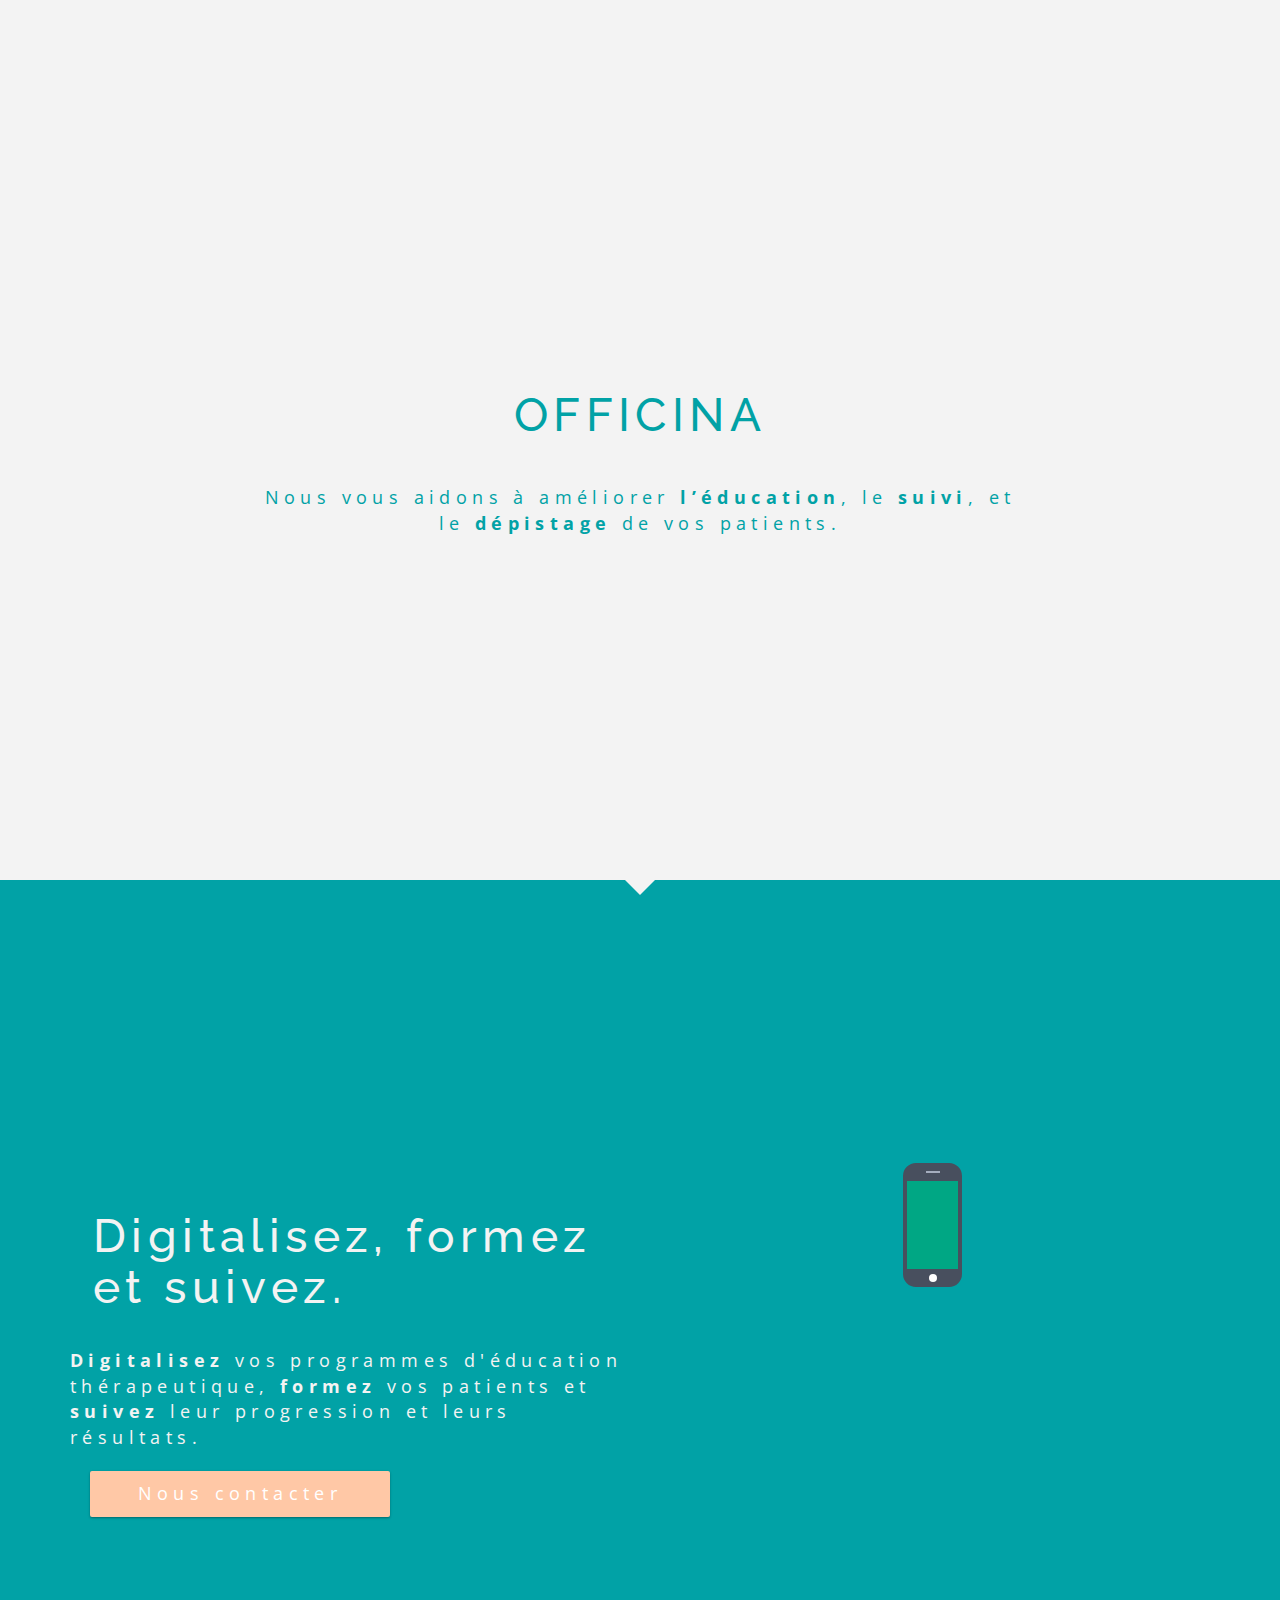
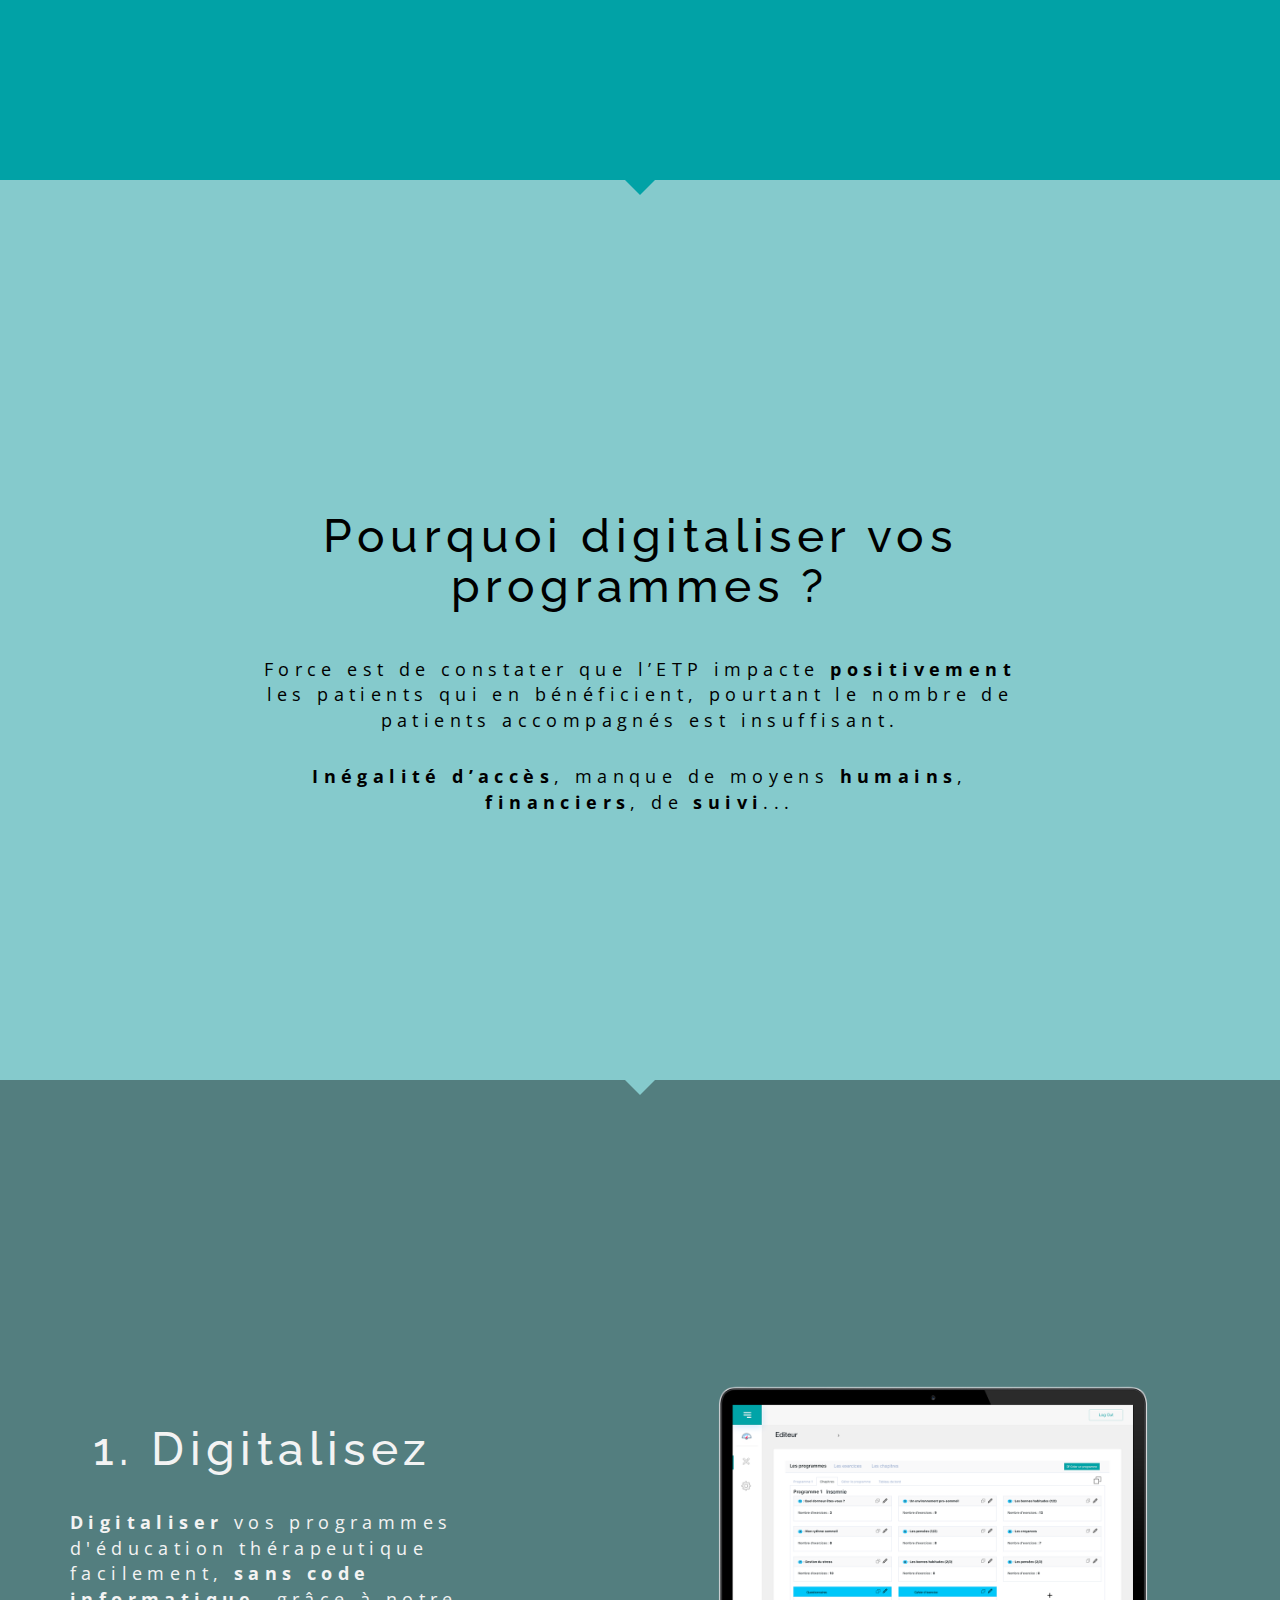
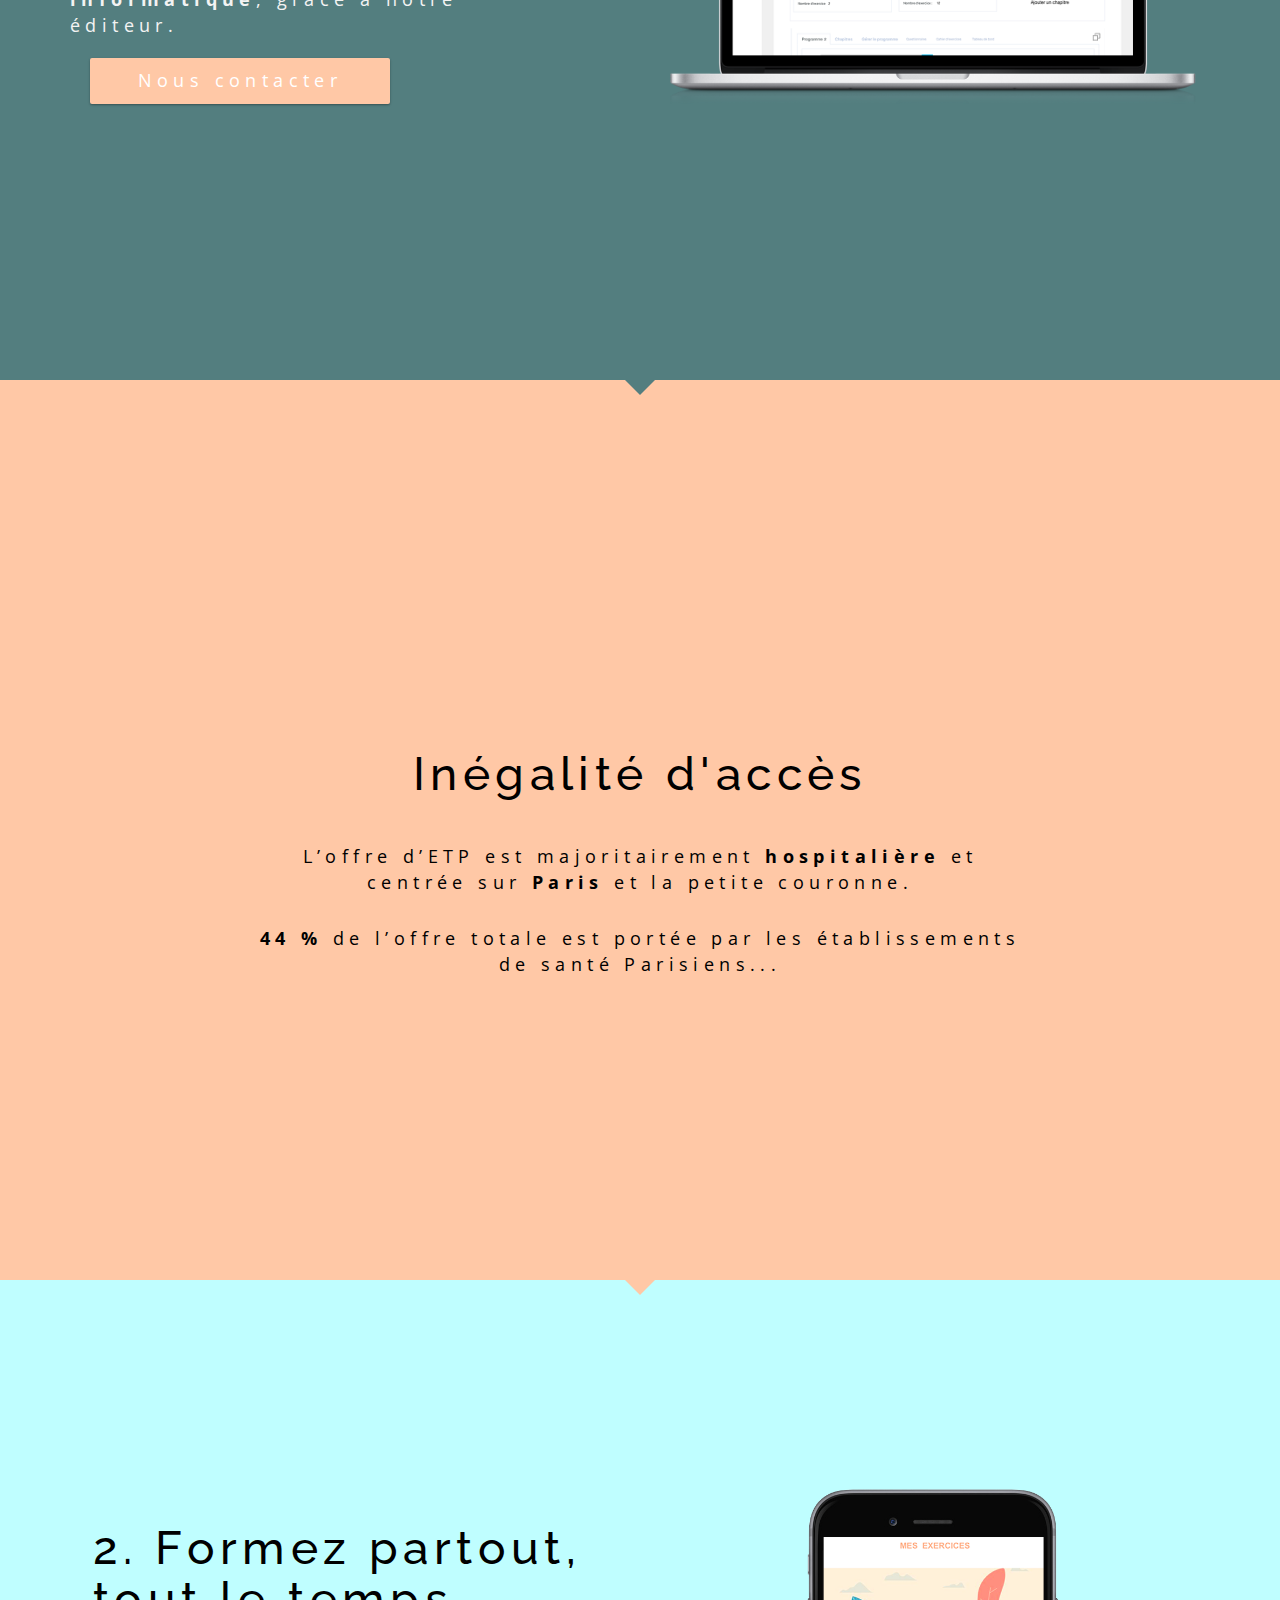
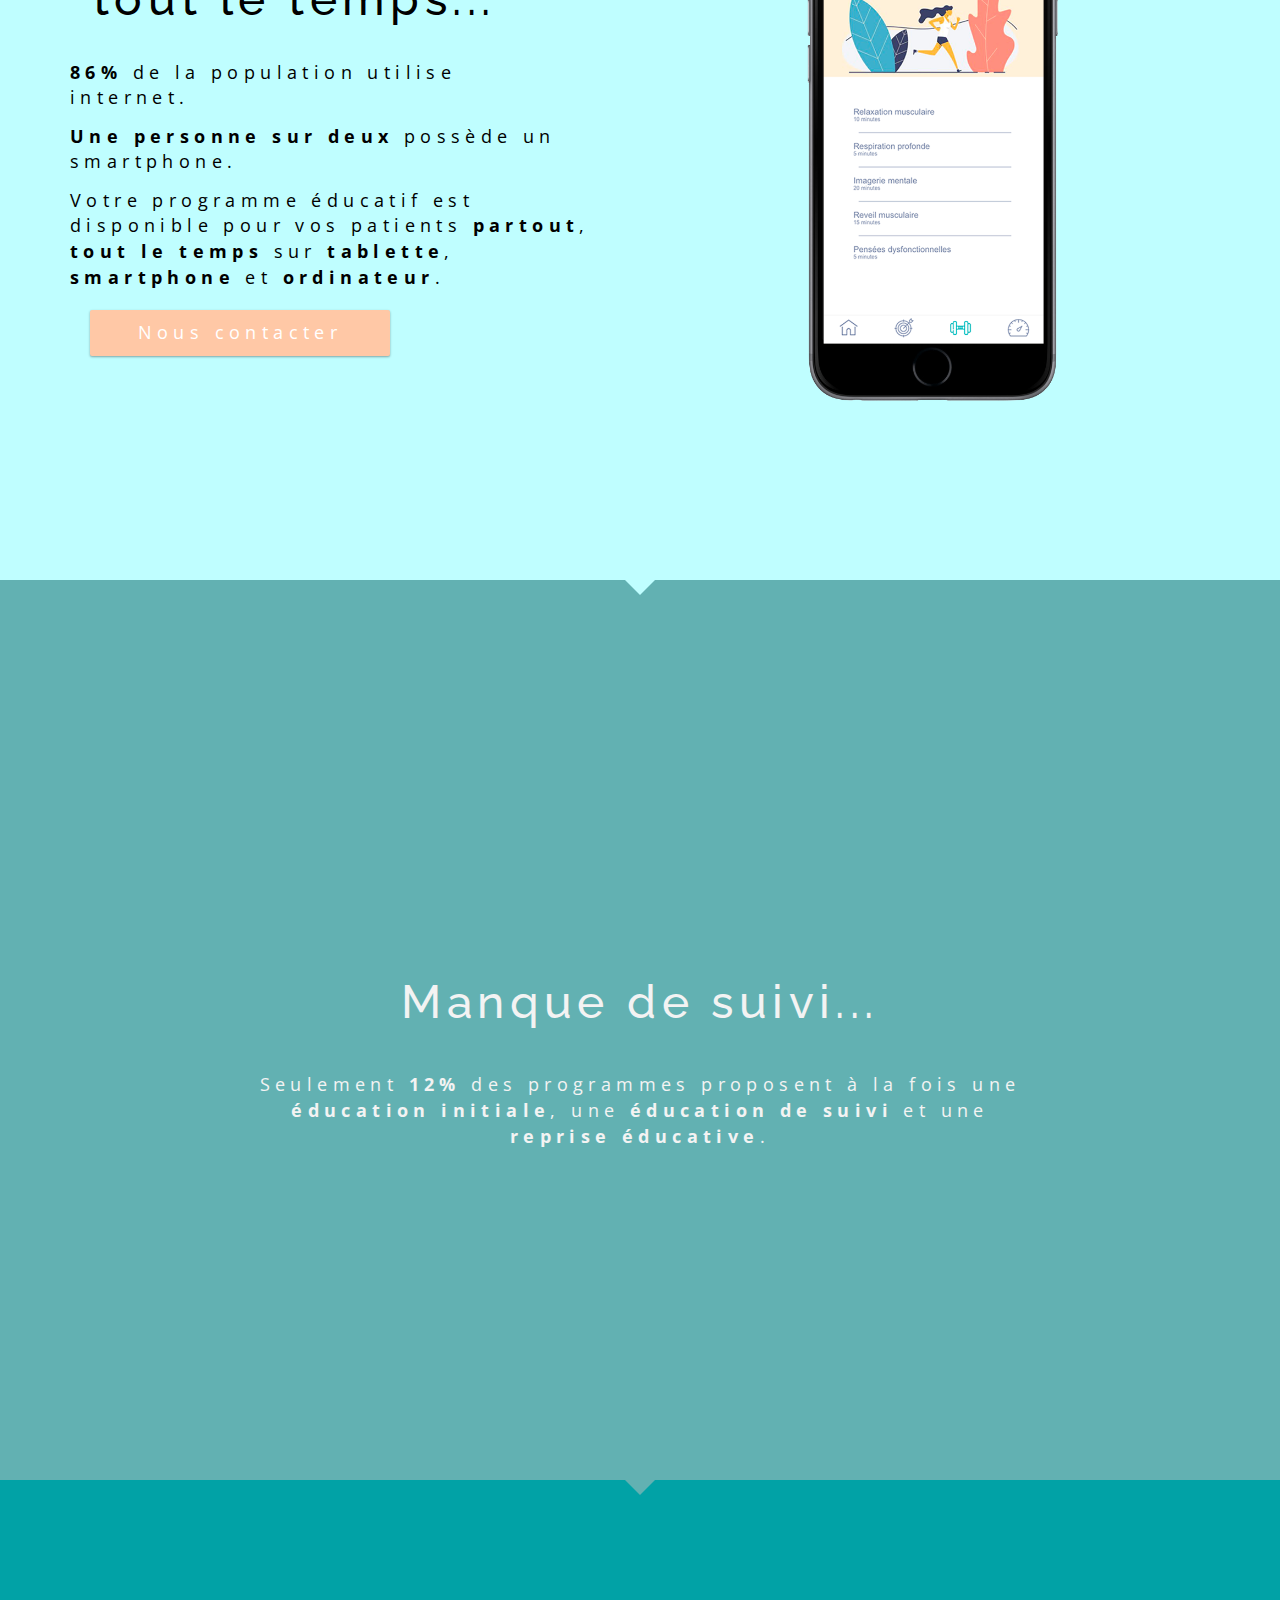
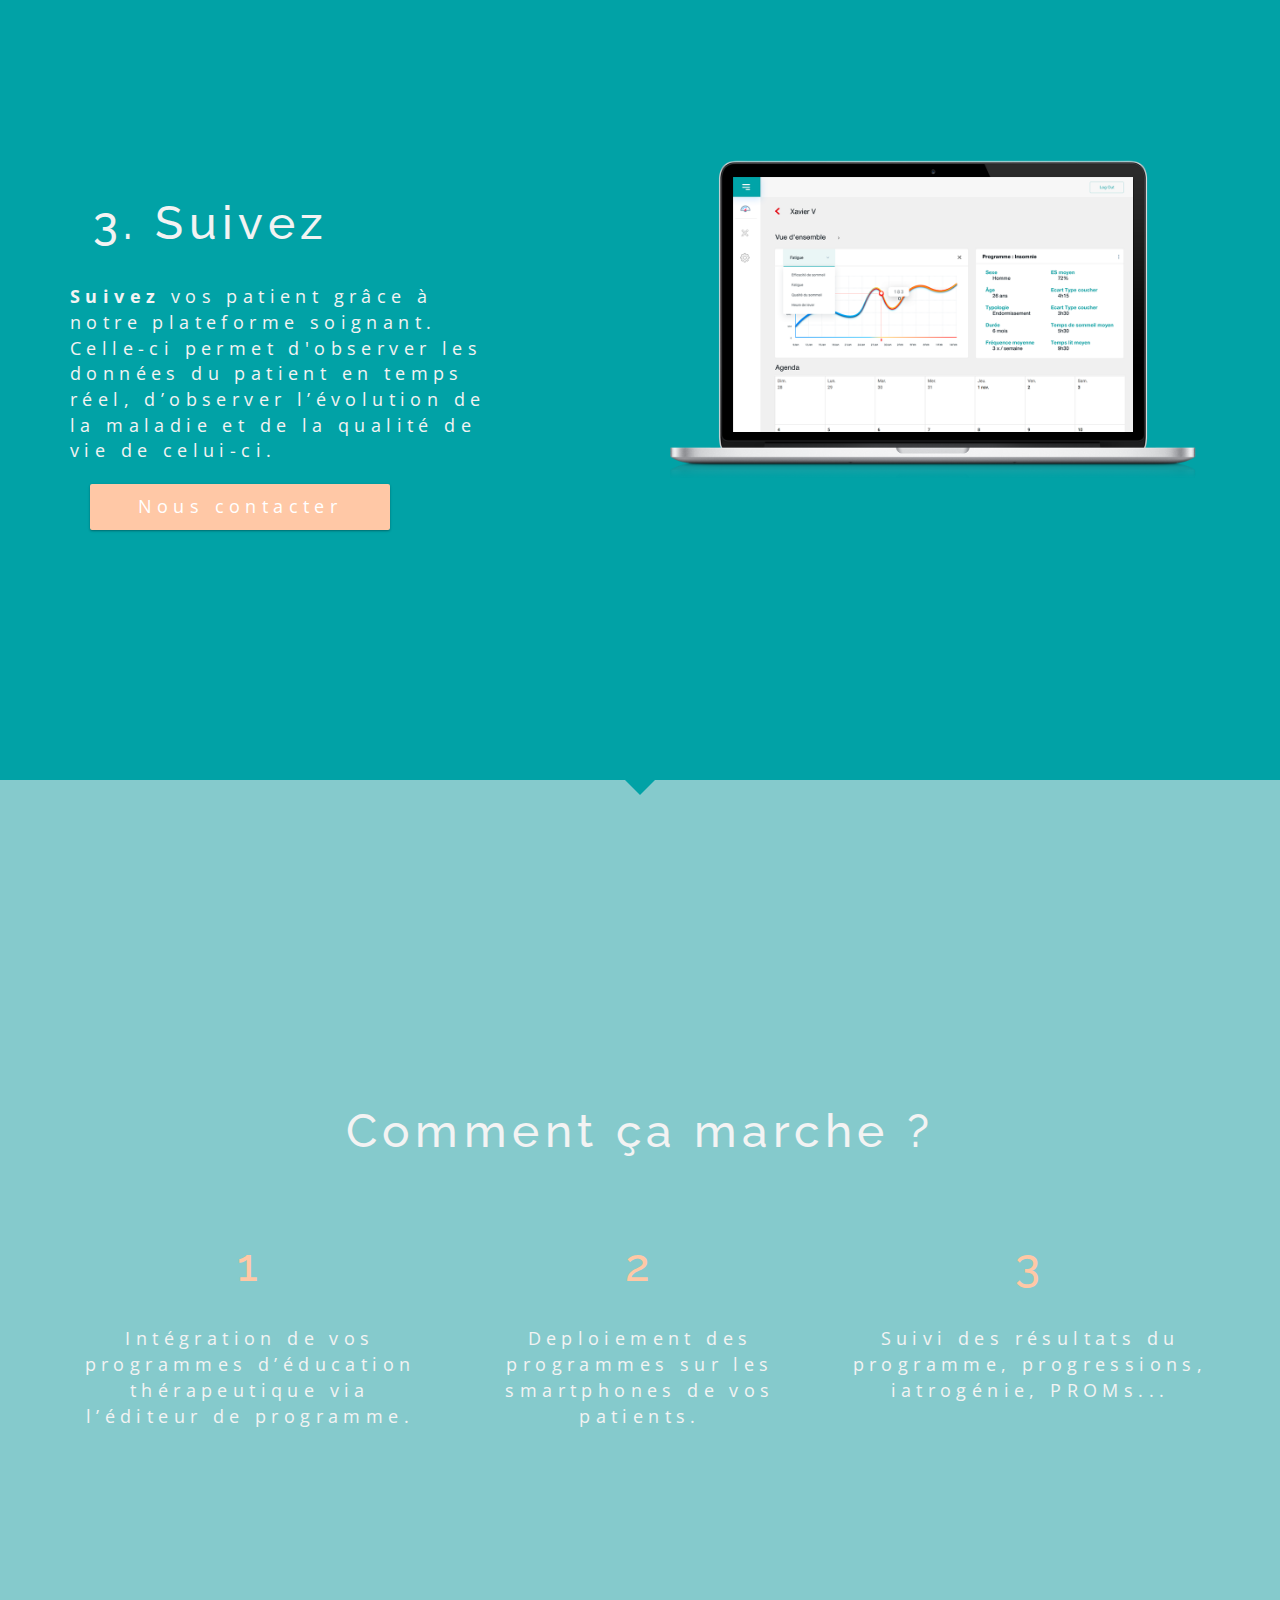
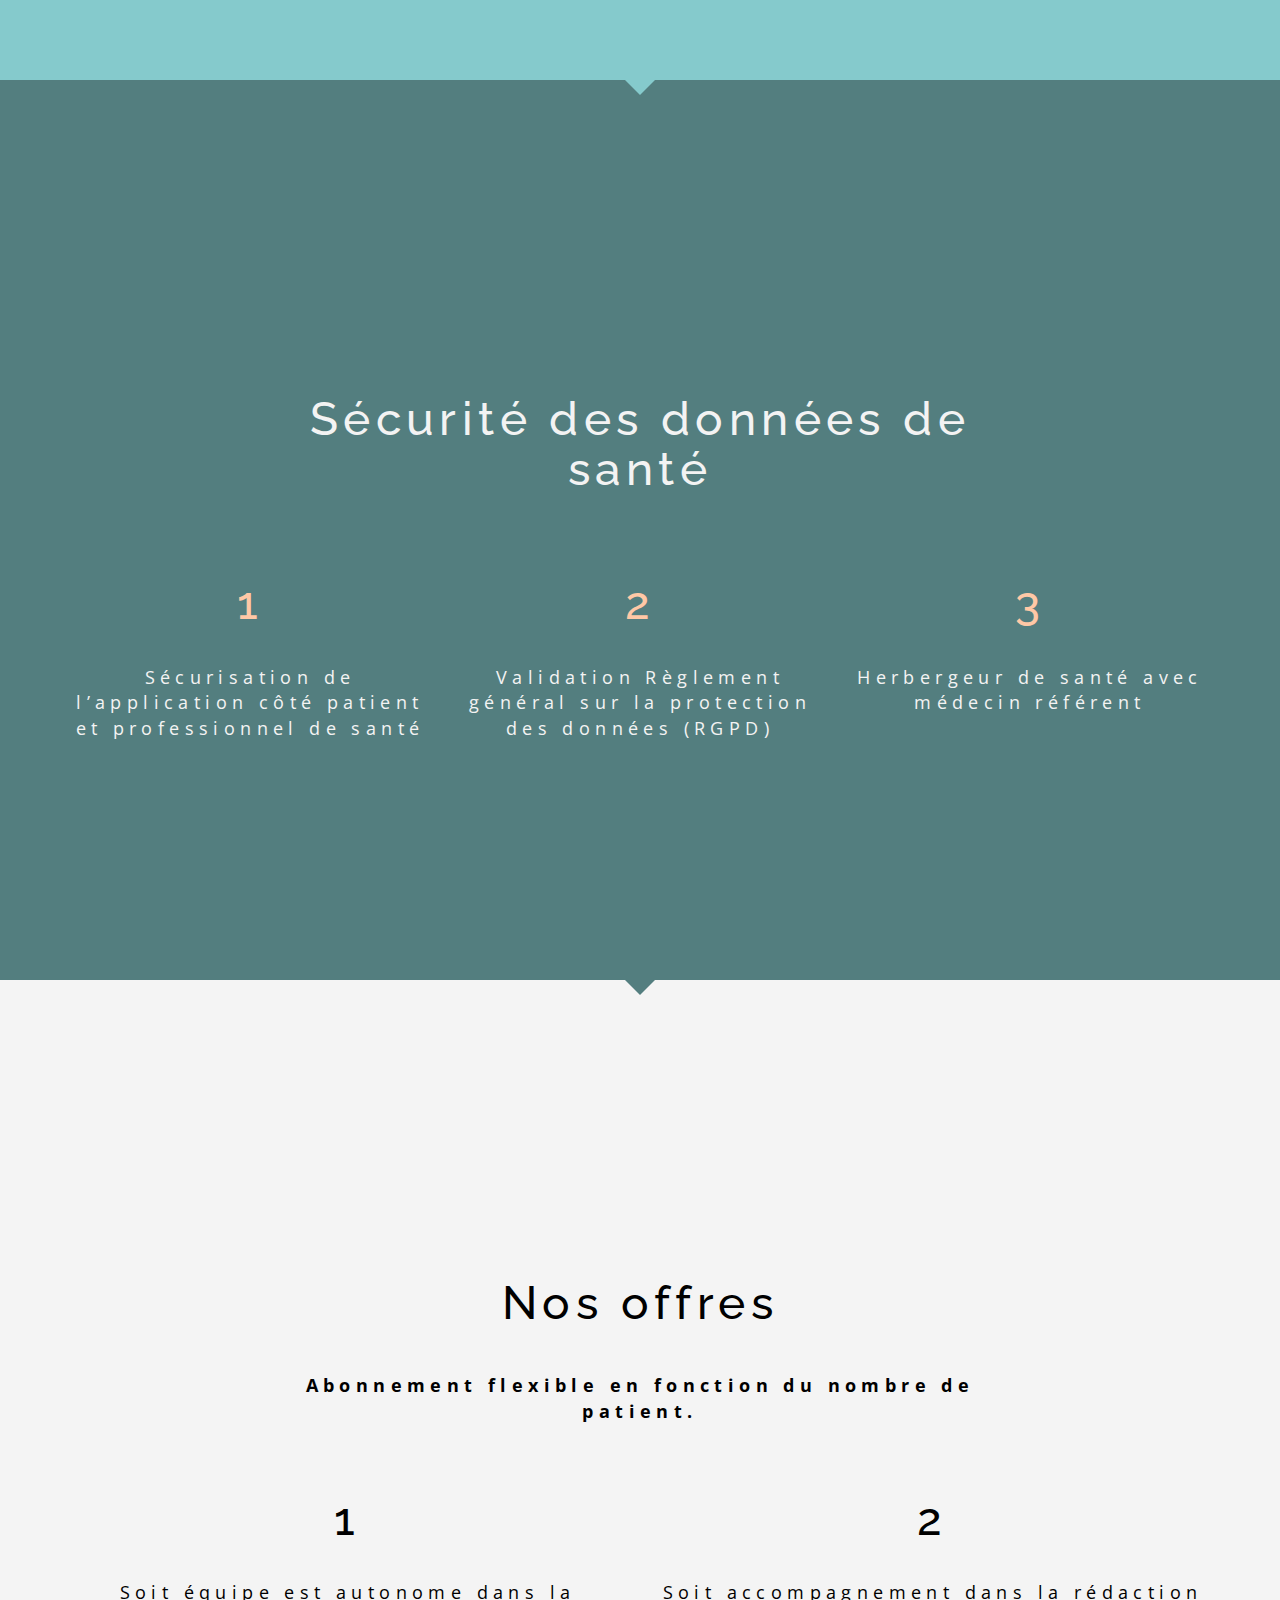
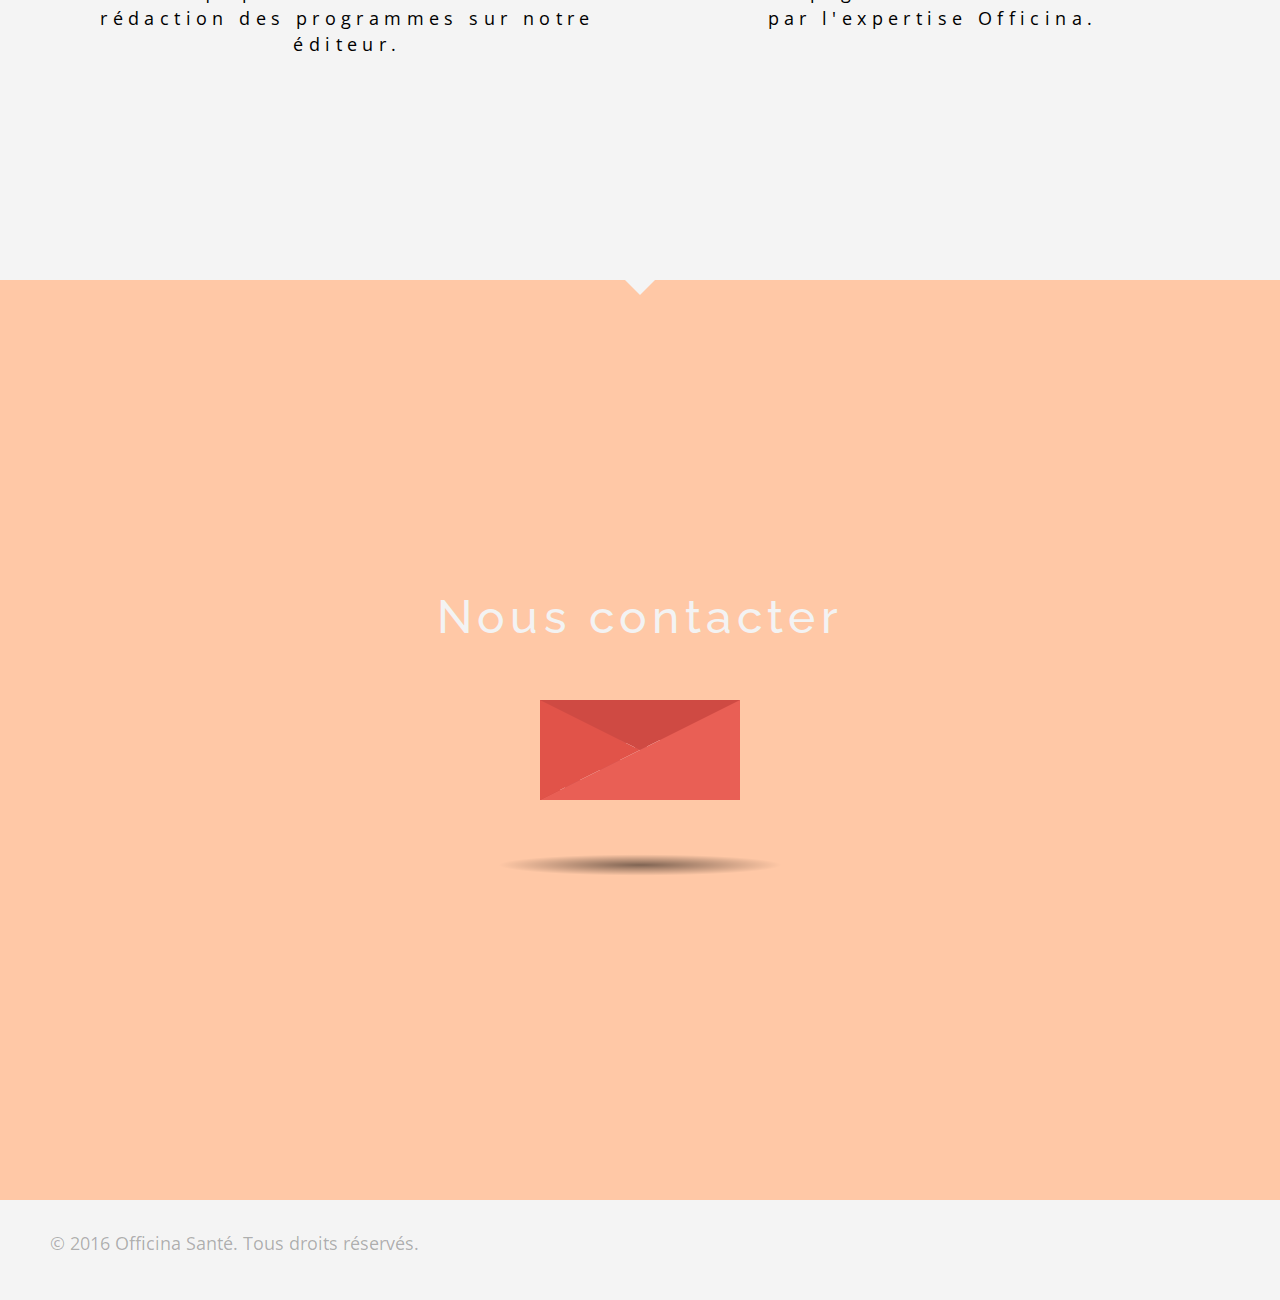
==== commit eedf82d3: "Automated commit at 2018-08-30 15:17:50 UTC by middleman-deploy 2.0.0-alpha" ====
--- a/index.html
+++ b/index.html
@@ -7,7 +7,7 @@
           content="width=device-width, initial-scale=1, shrink-to-fit=no">
     <!-- Use the title from a page's frontmatter if it has one -->
     <title></title>
-    <link href="stylesheets/application-d343a832.css" rel="stylesheet" />
+    <link href="stylesheets/application-8247ea80.css" rel="stylesheet" />
     <script src="javascripts/application-4e14fb0e.js"></script>
     <link href="images/favicon-f15af148.png" rel="icon" type="image/png" />
   </head>
@@ -33,6 +33,8 @@
           <p  style="text-align: left;">
             <strong>Digitalisez</strong> vos programmes d'éducation thérapeutique, <strong>formez</strong> vos patients et <strong>suivez</strong> leur progression et leurs résultats. 
           </p>
+          <a style="text-decoration: none;" href="mailto:clement@officinasante.fr"><p class="call-to-action">Nous contacter</p></a>
+          
         </div>
         <div class="col-md-6 col-xs-12"> 
           <div class="device iphone"></div>
@@ -67,6 +69,7 @@
             <p style="text-align: left; width: 80%;">
             <strong>Digitaliser</strong> vos programmes d'éducation thérapeutique facilement, <strong>sans code informatique</strong>, grâce à notre éditeur. 
             </p>
+            <a style="text-decoration: none;" href="mailto:clement@officinasante.fr"><p class="call-to-action">Nous contacter</p></a>
           </div>
           <div class="col-md-6"> 
             <img src="images/laptop-editeur-cff0a22f.png" class="step-img" alt="Laptop editeur" />      
@@ -113,6 +116,7 @@
             </p>
             <p style="text-align: left;">Une personne sur deux </strong>possède un smartphone. </p>
             <p style="text-align: left;">Votre programme éducatif est disponible pour vos patients <strong>partout</strong>, <strong>tout le temps</strong> sur <strong>tablette</strong>, <strong>smartphone</strong> et <strong>ordinateur</strong>.</p>
+            <a style="text-decoration: none;" href="mailto:clement@officinasante.fr"><p class="call-to-action">Nous contacter</p></a>
           </div>
           <div class="col-md-6"> 
             <img src="images/application-d7fad555.png" class="step-img" alt="Application" />      
@@ -142,6 +146,7 @@
             <p style="text-align: left; width: 80%;">
             <strong>Suivez</strong> vos patient grâce à notre plateforme soignant. Celle-ci permet d'observer les données du patient en temps réel, d’observer l’évolution de la maladie et de la qualité de vie de celui-ci.
             </p>
+            <a style="text-decoration: none;" href="mailto:clement@officinasante.fr"><p class="call-to-action">Nous contacter</p></a>
           </div>
           <div class="col-md-6"> 
             <img src="images/laptop-tableau-bord-ecab93a0.png" class="step-img" alt="Laptop tableau bord" />      
--- a/stylesheets/application-8247ea80.css
+++ b/stylesheets/application-8247ea80.css
@@ -0,0 +1,8 @@
+@import url("https://fonts.googleapis.com/css?family=Open+Sans:400,300,700|Raleway:400,100,300,700,500");/*!
+ * Bootstrap v3.3.7 (http://getbootstrap.com)
+ * Copyright 2011-2016 Twitter, Inc.
+ * Licensed under MIT (https://github.com/twbs/bootstrap/blob/master/LICENSE)
+ *//*! normalize.css v3.0.3 | MIT License | github.com/necolas/normalize.css */html{font-family:sans-serif;-ms-text-size-adjust:100%;-webkit-text-size-adjust:100%}body{margin:0}article,aside,details,figcaption,figure,footer,header,hgroup,main,menu,nav,section,summary{display:block}audio,canvas,progress,video{display:inline-block;vertical-align:baseline}audio:not([controls]){display:none;height:0}[hidden],template{display:none}a{background-color:transparent}a:active,a:hover{outline:0}abbr[title]{border-bottom:1px dotted}b,strong{font-weight:bold}dfn{font-style:italic}h1{font-size:2em;margin:0.67em 0}mark{background:#ff0;color:#000}small{font-size:80%}sub,sup{font-size:75%;line-height:0;position:relative;vertical-align:baseline}sup{top:-0.5em}sub{bottom:-0.25em}img{border:0}svg:not(:root){overflow:hidden}figure{margin:1em 40px}hr{-webkit-box-sizing:content-box;box-sizing:content-box;height:0}pre{overflow:auto}code,kbd,pre,samp{font-family:monospace, monospace;font-size:1em}button,input,optgroup,select,textarea{color:inherit;font:inherit;margin:0}button{overflow:visible}button,select{text-transform:none}button,html input[type="button"],input[type="reset"],input[type="submit"]{-webkit-appearance:button;cursor:pointer}button[disabled],html input[disabled]{cursor:default}button::-moz-focus-inner,input::-moz-focus-inner{border:0;padding:0}input{line-height:normal}input[type="checkbox"],input[type="radio"]{-webkit-box-sizing:border-box;box-sizing:border-box;padding:0}input[type="number"]::-webkit-inner-spin-button,input[type="number"]::-webkit-outer-spin-button{height:auto}input[type="search"]{-webkit-appearance:textfield;-webkit-box-sizing:content-box;box-sizing:content-box}input[type="search"]::-webkit-search-cancel-button,input[type="search"]::-webkit-search-decoration{-webkit-appearance:none}fieldset{border:1px solid #c0c0c0;margin:0 2px;padding:0.35em 0.625em 0.75em}legend{border:0;padding:0}textarea{overflow:auto}optgroup{font-weight:bold}table{border-collapse:collapse;border-spacing:0}td,th{padding:0}/*! Source: https://github.com/h5bp/html5-boilerplate/blob/master/src/css/main.css */@media print{*,*:before,*:after{background:transparent !important;color:#000 !important;-webkit-box-shadow:none !important;box-shadow:none !important;text-shadow:none !important}a,a:visited{text-decoration:underline}a[href]:after{content:" (" attr(href) ")"}abbr[title]:after{content:" (" attr(title) ")"}a[href^="#"]:after,a[href^="javascript:"]:after{content:""}pre,blockquote{border:1px solid #999;page-break-inside:avoid}thead{display:table-header-group}tr,img{page-break-inside:avoid}img{max-width:100% !important}p,h2,h3{orphans:3;widows:3}h2,h3{page-break-after:avoid}.navbar{display:none}.btn>.caret,.dropup>.btn>.caret{border-top-color:#000 !important}.label{border:1px solid #000}.table{border-collapse:collapse !important}.table td,.table th{background-color:#fff !important}.table-bordered th,.table-bordered td{border:1px solid #ddd !important}}@font-face{font-family:'Glyphicons Halflings';src:url("../assets/bootstrap/glyphicons-halflings-regular-86b6f62b.eot");src:url("../assets/bootstrap/glyphicons-halflings-regular-86b6f62b.eot?#iefix") format("embedded-opentype"),url("../assets/bootstrap/glyphicons-halflings-regular-ca35b697.woff2") format("woff2"),url("../assets/bootstrap/glyphicons-halflings-regular-278e49a8.woff") format("woff"),url("../assets/bootstrap/glyphicons-halflings-regular-44bc1850.ttf") format("truetype"),url("../assets/bootstrap/glyphicons-halflings-regular-de51a849.svg#glyphicons_halflingsregular") format("svg")}.glyphicon{position:relative;top:1px;display:inline-block;font-family:'Glyphicons Halflings';font-style:normal;font-weight:normal;line-height:1;-webkit-font-smoothing:antialiased;-moz-osx-font-smoothing:grayscale}.glyphicon-asterisk:before{content:"\002a"}.glyphicon-plus:before{content:"\002b"}.glyphicon-euro:before,.glyphicon-eur:before{content:"\20ac"}.glyphicon-minus:before{content:"\2212"}.glyphicon-cloud:before{content:"\2601"}.glyphicon-envelope:before{content:"\2709"}.glyphicon-pencil:before{content:"\270f"}.glyphicon-glass:before{content:"\e001"}.glyphicon-music:before{content:"\e002"}.glyphicon-search:before{content:"\e003"}.glyphicon-heart:before{content:"\e005"}.glyphicon-star:before{content:"\e006"}.glyphicon-star-empty:before{content:"\e007"}.glyphicon-user:before{content:"\e008"}.glyphicon-film:before{content:"\e009"}.glyphicon-th-large:before{content:"\e010"}.glyphicon-th:before{content:"\e011"}.glyphicon-th-list:before{content:"\e012"}.glyphicon-ok:before{content:"\e013"}.glyphicon-remove:before{content:"\e014"}.glyphicon-zoom-in:before{content:"\e015"}.glyphicon-zoom-out:before{content:"\e016"}.glyphicon-off:before{content:"\e017"}.glyphicon-signal:before{content:"\e018"}.glyphicon-cog:before{content:"\e019"}.glyphicon-trash:before{content:"\e020"}.glyphicon-home:before{content:"\e021"}.glyphicon-file:before{content:"\e022"}.glyphicon-time:before{content:"\e023"}.glyphicon-road:before{content:"\e024"}.glyphicon-download-alt:before{content:"\e025"}.glyphicon-download:before{content:"\e026"}.glyphicon-upload:before{content:"\e027"}.glyphicon-inbox:before{content:"\e028"}.glyphicon-play-circle:before{content:"\e029"}.glyphicon-repeat:before{content:"\e030"}.glyphicon-refresh:before{content:"\e031"}.glyphicon-list-alt:before{content:"\e032"}.glyphicon-lock:before{content:"\e033"}.glyphicon-flag:before{content:"\e034"}.glyphicon-headphones:before{content:"\e035"}.glyphicon-volume-off:before{content:"\e036"}.glyphicon-volume-down:before{content:"\e037"}.glyphicon-volume-up:before{content:"\e038"}.glyphicon-qrcode:before{content:"\e039"}.glyphicon-barcode:before{content:"\e040"}.glyphicon-tag:before{content:"\e041"}.glyphicon-tags:before{content:"\e042"}.glyphicon-book:before{content:"\e043"}.glyphicon-bookmark:before{content:"\e044"}.glyphicon-print:before{content:"\e045"}.glyphicon-camera:before{content:"\e046"}.glyphicon-font:before{content:"\e047"}.glyphicon-bold:before{content:"\e048"}.glyphicon-italic:before{content:"\e049"}.glyphicon-text-height:before{content:"\e050"}.glyphicon-text-width:before{content:"\e051"}.glyphicon-align-left:before{content:"\e052"}.glyphicon-align-center:before{content:"\e053"}.glyphicon-align-right:before{content:"\e054"}.glyphicon-align-justify:before{content:"\e055"}.glyphicon-list:before{content:"\e056"}.glyphicon-indent-left:before{content:"\e057"}.glyphicon-indent-right:before{content:"\e058"}.glyphicon-facetime-video:before{content:"\e059"}.glyphicon-picture:before{content:"\e060"}.glyphicon-map-marker:before{content:"\e062"}.glyphicon-adjust:before{content:"\e063"}.glyphicon-tint:before{content:"\e064"}.glyphicon-edit:before{content:"\e065"}.glyphicon-share:before{content:"\e066"}.glyphicon-check:before{content:"\e067"}.glyphicon-move:before{content:"\e068"}.glyphicon-step-backward:before{content:"\e069"}.glyphicon-fast-backward:before{content:"\e070"}.glyphicon-backward:before{content:"\e071"}.glyphicon-play:before{content:"\e072"}.glyphicon-pause:before{content:"\e073"}.glyphicon-stop:before{content:"\e074"}.glyphicon-forward:before{content:"\e075"}.glyphicon-fast-forward:before{content:"\e076"}.glyphicon-step-forward:before{content:"\e077"}.glyphicon-eject:before{content:"\e078"}.glyphicon-chevron-left:before{content:"\e079"}.glyphicon-chevron-right:before{content:"\e080"}.glyphicon-plus-sign:before{content:"\e081"}.glyphicon-minus-sign:before{content:"\e082"}.glyphicon-remove-sign:before{content:"\e083"}.glyphicon-ok-sign:before{content:"\e084"}.glyphicon-question-sign:before{content:"\e085"}.glyphicon-info-sign:before{content:"\e086"}.glyphicon-screenshot:before{content:"\e087"}.glyphicon-remove-circle:before{content:"\e088"}.glyphicon-ok-circle:before{content:"\e089"}.glyphicon-ban-circle:before{content:"\e090"}.glyphicon-arrow-left:before{content:"\e091"}.glyphicon-arrow-right:before{content:"\e092"}.glyphicon-arrow-up:before{content:"\e093"}.glyphicon-arrow-down:before{content:"\e094"}.glyphicon-share-alt:before{content:"\e095"}.glyphicon-resize-full:before{content:"\e096"}.glyphicon-resize-small:before{content:"\e097"}.glyphicon-exclamation-sign:before{content:"\e101"}.glyphicon-gift:before{content:"\e102"}.glyphicon-leaf:before{content:"\e103"}.glyphicon-fire:before{content:"\e104"}.glyphicon-eye-open:before{content:"\e105"}.glyphicon-eye-close:before{content:"\e106"}.glyphicon-warning-sign:before{content:"\e107"}.glyphicon-plane:before{content:"\e108"}.glyphicon-calendar:before{content:"\e109"}.glyphicon-random:before{content:"\e110"}.glyphicon-comment:before{content:"\e111"}.glyphicon-magnet:before{content:"\e112"}.glyphicon-chevron-up:before{content:"\e113"}.glyphicon-chevron-down:before{content:"\e114"}.glyphicon-retweet:before{content:"\e115"}.glyphicon-shopping-cart:before{content:"\e116"}.glyphicon-folder-close:before{content:"\e117"}.glyphicon-folder-open:before{content:"\e118"}.glyphicon-resize-vertical:before{content:"\e119"}.glyphicon-resize-horizontal:before{content:"\e120"}.glyphicon-hdd:before{content:"\e121"}.glyphicon-bullhorn:before{content:"\e122"}.glyphicon-bell:before{content:"\e123"}.glyphicon-certificate:before{content:"\e124"}.glyphicon-thumbs-up:before{content:"\e125"}.glyphicon-thumbs-down:before{content:"\e126"}.glyphicon-hand-right:before{content:"\e127"}.glyphicon-hand-left:before{content:"\e128"}.glyphicon-hand-up:before{content:"\e129"}.glyphicon-hand-down:before{content:"\e130"}.glyphicon-circle-arrow-right:before{content:"\e131"}.glyphicon-circle-arrow-left:before{content:"\e132"}.glyphicon-circle-arrow-up:before{content:"\e133"}.glyphicon-circle-arrow-down:before{content:"\e134"}.glyphicon-globe:before{content:"\e135"}.glyphicon-wrench:before{content:"\e136"}.glyphicon-tasks:before{content:"\e137"}.glyphicon-filter:before{content:"\e138"}.glyphicon-briefcase:before{content:"\e139"}.glyphicon-fullscreen:before{content:"\e140"}.glyphicon-dashboard:before{content:"\e141"}.glyphicon-paperclip:before{content:"\e142"}.glyphicon-heart-empty:before{content:"\e143"}.glyphicon-link:before{content:"\e144"}.glyphicon-phone:before{content:"\e145"}.glyphicon-pushpin:before{content:"\e146"}.glyphicon-usd:before{content:"\e148"}.glyphicon-gbp:before{content:"\e149"}.glyphicon-sort:before{content:"\e150"}.glyphicon-sort-by-alphabet:before{content:"\e151"}.glyphicon-sort-by-alphabet-alt:before{content:"\e152"}.glyphicon-sort-by-order:before{content:"\e153"}.glyphicon-sort-by-order-alt:before{content:"\e154"}.glyphicon-sort-by-attributes:before{content:"\e155"}.glyphicon-sort-by-attributes-alt:before{content:"\e156"}.glyphicon-unchecked:before{content:"\e157"}.glyphicon-expand:before{content:"\e158"}.glyphicon-collapse-down:before{content:"\e159"}.glyphicon-collapse-up:before{content:"\e160"}.glyphicon-log-in:before{content:"\e161"}.glyphicon-flash:before{content:"\e162"}.glyphicon-log-out:before{content:"\e163"}.glyphicon-new-window:before{content:"\e164"}.glyphicon-record:before{content:"\e165"}.glyphicon-save:before{content:"\e166"}.glyphicon-open:before{content:"\e167"}.glyphicon-saved:before{content:"\e168"}.glyphicon-import:before{content:"\e169"}.glyphicon-export:before{content:"\e170"}.glyphicon-send:before{content:"\e171"}.glyphicon-floppy-disk:before{content:"\e172"}.glyphicon-floppy-saved:before{content:"\e173"}.glyphicon-floppy-remove:before{content:"\e174"}.glyphicon-floppy-save:before{content:"\e175"}.glyphicon-floppy-open:before{content:"\e176"}.glyphicon-credit-card:before{content:"\e177"}.glyphicon-transfer:before{content:"\e178"}.glyphicon-cutlery:before{content:"\e179"}.glyphicon-header:before{content:"\e180"}.glyphicon-compressed:before{content:"\e181"}.glyphicon-earphone:before{content:"\e182"}.glyphicon-phone-alt:before{content:"\e183"}.glyphicon-tower:before{content:"\e184"}.glyphicon-stats:before{content:"\e185"}.glyphicon-sd-video:before{content:"\e186"}.glyphicon-hd-video:before{content:"\e187"}.glyphicon-subtitles:before{content:"\e188"}.glyphicon-sound-stereo:before{content:"\e189"}.glyphicon-sound-dolby:before{content:"\e190"}.glyphicon-sound-5-1:before{content:"\e191"}.glyphicon-sound-6-1:before{content:"\e192"}.glyphicon-sound-7-1:before{content:"\e193"}.glyphicon-copyright-mark:before{content:"\e194"}.glyphicon-registration-mark:before{content:"\e195"}.glyphicon-cloud-download:before{content:"\e197"}.glyphicon-cloud-upload:before{content:"\e198"}.glyphicon-tree-conifer:before{content:"\e199"}.glyphicon-tree-deciduous:before{content:"\e200"}.glyphicon-cd:before{content:"\e201"}.glyphicon-save-file:before{content:"\e202"}.glyphicon-open-file:before{content:"\e203"}.glyphicon-level-up:before{content:"\e204"}.glyphicon-copy:before{content:"\e205"}.glyphicon-paste:before{content:"\e206"}.glyphicon-alert:before{content:"\e209"}.glyphicon-equalizer:before{content:"\e210"}.glyphicon-king:before{content:"\e211"}.glyphicon-queen:before{content:"\e212"}.glyphicon-pawn:before{content:"\e213"}.glyphicon-bishop:before{content:"\e214"}.glyphicon-knight:before{content:"\e215"}.glyphicon-baby-formula:before{content:"\e216"}.glyphicon-tent:before{content:"\26fa"}.glyphicon-blackboard:before{content:"\e218"}.glyphicon-bed:before{content:"\e219"}.glyphicon-apple:before{content:"\f8ff"}.glyphicon-erase:before{content:"\e221"}.glyphicon-hourglass:before{content:"\231b"}.glyphicon-lamp:before{content:"\e223"}.glyphicon-duplicate:before{content:"\e224"}.glyphicon-piggy-bank:before{content:"\e225"}.glyphicon-scissors:before{content:"\e226"}.glyphicon-bitcoin:before{content:"\e227"}.glyphicon-btc:before{content:"\e227"}.glyphicon-xbt:before{content:"\e227"}.glyphicon-yen:before{content:"\00a5"}.glyphicon-jpy:before{content:"\00a5"}.glyphicon-ruble:before{content:"\20bd"}.glyphicon-rub:before{content:"\20bd"}.glyphicon-scale:before{content:"\e230"}.glyphicon-ice-lolly:before{content:"\e231"}.glyphicon-ice-lolly-tasted:before{content:"\e232"}.glyphicon-education:before{content:"\e233"}.glyphicon-option-horizontal:before{content:"\e234"}.glyphicon-option-vertical:before{content:"\e235"}.glyphicon-menu-hamburger:before{content:"\e236"}.glyphicon-modal-window:before{content:"\e237"}.glyphicon-oil:before{content:"\e238"}.glyphicon-grain:before{content:"\e239"}.glyphicon-sunglasses:before{content:"\e240"}.glyphicon-text-size:before{content:"\e241"}.glyphicon-text-color:before{content:"\e242"}.glyphicon-text-background:before{content:"\e243"}.glyphicon-object-align-top:before{content:"\e244"}.glyphicon-object-align-bottom:before{content:"\e245"}.glyphicon-object-align-horizontal:before{content:"\e246"}.glyphicon-object-align-left:before{content:"\e247"}.glyphicon-object-align-vertical:before{content:"\e248"}.glyphicon-object-align-right:before{content:"\e249"}.glyphicon-triangle-right:before{content:"\e250"}.glyphicon-triangle-left:before{content:"\e251"}.glyphicon-triangle-bottom:before{content:"\e252"}.glyphicon-triangle-top:before{content:"\e253"}.glyphicon-console:before{content:"\e254"}.glyphicon-superscript:before{content:"\e255"}.glyphicon-subscript:before{content:"\e256"}.glyphicon-menu-left:before{content:"\e257"}.glyphicon-menu-right:before{content:"\e258"}.glyphicon-menu-down:before{content:"\e259"}.glyphicon-menu-up:before{content:"\e260"}*{-webkit-box-sizing:border-box;box-sizing:border-box}*:before,*:after{-webkit-box-sizing:border-box;box-sizing:border-box}html{font-size:10px;-webkit-tap-highlight-color:transparent}body{font-family:"Open Sans", "Helvetica", "sans-serif";font-size:18px;line-height:1.42857143;color:#333333;background-color:#F4F4F4}input,button,select,textarea{font-family:inherit;font-size:inherit;line-height:inherit}a{color:#469AE0;text-decoration:none}a:hover,a:focus{color:#1f74ba;text-decoration:underline}a:focus{outline:5px auto -webkit-focus-ring-color;outline-offset:-2px}figure{margin:0}img{vertical-align:middle}.img-responsive{display:block;max-width:100%;height:auto}.img-rounded{border-radius:2px}.img-thumbnail{padding:4px;line-height:1.42857143;background-color:#F4F4F4;border:1px solid #ddd;border-radius:2px;-webkit-transition:all 0.2s ease-in-out;transition:all 0.2s ease-in-out;display:inline-block;max-width:100%;height:auto}.img-circle{border-radius:50%}hr{margin-top:25px;margin-bottom:25px;border:0;border-top:1px solid #eeeeee}.sr-only{position:absolute;width:1px;height:1px;margin:-1px;padding:0;overflow:hidden;clip:rect(0, 0, 0, 0);border:0}.sr-only-focusable:active,.sr-only-focusable:focus{position:static;width:auto;height:auto;margin:0;overflow:visible;clip:auto}[role="button"]{cursor:pointer}h1,h2,h3,h4,h5,h6,.h1,.h2,.h3,.h4,.h5,.h6{font-family:"Raleway", "Helvetica", "sans-serif";font-weight:500;line-height:1.1;color:inherit}h1 small,h1 .small,h2 small,h2 .small,h3 small,h3 .small,h4 small,h4 .small,h5 small,h5 .small,h6 small,h6 .small,.h1 small,.h1 .small,.h2 small,.h2 .small,.h3 small,.h3 .small,.h4 small,.h4 .small,.h5 small,.h5 .small,.h6 small,.h6 .small{font-weight:normal;line-height:1;color:#777777}h1,.h1,h2,.h2,h3,.h3{margin-top:25px;margin-bottom:12.5px}h1 small,h1 .small,.h1 small,.h1 .small,h2 small,h2 .small,.h2 small,.h2 .small,h3 small,h3 .small,.h3 small,.h3 .small{font-size:65%}h4,.h4,h5,.h5,h6,.h6{margin-top:12.5px;margin-bottom:12.5px}h4 small,h4 .small,.h4 small,.h4 .small,h5 small,h5 .small,.h5 small,.h5 .small,h6 small,h6 .small,.h6 small,.h6 .small{font-size:75%}h1,.h1{font-size:46px}h2,.h2{font-size:38px}h3,.h3{font-size:31px}h4,.h4{font-size:23px}h5,.h5{font-size:18px}h6,.h6{font-size:16px}p{margin:0 0 12.5px}.lead{margin-bottom:25px;font-size:20px;font-weight:300;line-height:1.4}@media (min-width: 768px){.lead{font-size:27px}}small,.small{font-size:88%}mark,.mark{background-color:#fcf8e3;padding:.2em}.text-left{text-align:left}.text-right{text-align:right}.text-center{text-align:center}.text-justify{text-align:justify}.text-nowrap{white-space:nowrap}.text-lowercase{text-transform:lowercase}.text-uppercase,.initialism{text-transform:uppercase}.text-capitalize{text-transform:capitalize}.text-muted{color:#777777}.text-primary{color:#469AE0}a.text-primary:hover,a.text-primary:focus{color:#2381d0}.text-success{color:#3c763d}a.text-success:hover,a.text-success:focus{color:#2b542c}.text-info{color:#31708f}a.text-info:hover,a.text-info:focus{color:#245269}.text-warning{color:#8a6d3b}a.text-warning:hover,a.text-warning:focus{color:#66512c}.text-danger{color:#a94442}a.text-danger:hover,a.text-danger:focus{color:#843534}.bg-primary{color:#fff}.bg-primary{background-color:#469AE0}a.bg-primary:hover,a.bg-primary:focus{background-color:#2381d0}.bg-success{background-color:#dff0d8}a.bg-success:hover,a.bg-success:focus{background-color:#c1e2b3}.bg-info{background-color:#d9edf7}a.bg-info:hover,a.bg-info:focus{background-color:#afd9ee}.bg-warning{background-color:#fcf8e3}a.bg-warning:hover,a.bg-warning:focus{background-color:#f7ecb5}.bg-danger{background-color:#f2dede}a.bg-danger:hover,a.bg-danger:focus{background-color:#e4b9b9}.page-header{padding-bottom:11.5px;margin:50px 0 25px;border-bottom:1px solid #eeeeee}ul,ol{margin-top:0;margin-bottom:12.5px}ul ul,ul ol,ol ul,ol ol{margin-bottom:0}.list-unstyled{padding-left:0;list-style:none}.list-inline{padding-left:0;list-style:none;margin-left:-5px}.list-inline>li{display:inline-block;padding-left:5px;padding-right:5px}dl{margin-top:0;margin-bottom:25px}dt,dd{line-height:1.42857143}dt{font-weight:bold}dd{margin-left:0}.dl-horizontal dd:before,.dl-horizontal dd:after{content:" ";display:table}.dl-horizontal dd:after{clear:both}@media (min-width: 768px){.dl-horizontal dt{float:left;width:160px;clear:left;text-align:right;overflow:hidden;text-overflow:ellipsis;white-space:nowrap}.dl-horizontal dd{margin-left:180px}}abbr[title],abbr[data-original-title]{cursor:help;border-bottom:1px dotted #777777}.initialism{font-size:90%}blockquote{padding:12.5px 25px;margin:0 0 25px;font-size:22.5px;border-left:5px solid #eeeeee}blockquote p:last-child,blockquote ul:last-child,blockquote ol:last-child{margin-bottom:0}blockquote footer,blockquote small,blockquote .small{display:block;font-size:80%;line-height:1.42857143;color:#777777}blockquote footer:before,blockquote small:before,blockquote .small:before{content:'\2014 \00A0'}.blockquote-reverse,blockquote.pull-right{padding-right:15px;padding-left:0;border-right:5px solid #eeeeee;border-left:0;text-align:right}.blockquote-reverse footer:before,.blockquote-reverse small:before,.blockquote-reverse .small:before,blockquote.pull-right footer:before,blockquote.pull-right small:before,blockquote.pull-right .small:before{content:''}.blockquote-reverse footer:after,.blockquote-reverse small:after,.blockquote-reverse .small:after,blockquote.pull-right footer:after,blockquote.pull-right small:after,blockquote.pull-right .small:after{content:'\00A0 \2014'}address{margin-bottom:25px;font-style:normal;line-height:1.42857143}code,kbd,pre,samp{font-family:Menlo, Monaco, Consolas, "Courier New", monospace}code{padding:2px 4px;font-size:90%;color:#c7254e;background-color:#f9f2f4;border-radius:2px}kbd{padding:2px 4px;font-size:90%;color:#fff;background-color:#333;border-radius:2px;-webkit-box-shadow:inset 0 -1px 0 rgba(0,0,0,0.25);box-shadow:inset 0 -1px 0 rgba(0,0,0,0.25)}kbd kbd{padding:0;font-size:100%;font-weight:bold;-webkit-box-shadow:none;box-shadow:none}pre{display:block;padding:12px;margin:0 0 12.5px;font-size:17px;line-height:1.42857143;word-break:break-all;word-wrap:break-word;color:#333333;background-color:#f5f5f5;border:1px solid #ccc;border-radius:2px}pre code{padding:0;font-size:inherit;color:inherit;white-space:pre-wrap;background-color:transparent;border-radius:0}.pre-scrollable{max-height:340px;overflow-y:scroll}.container{margin-right:auto;margin-left:auto;padding-left:15px;padding-right:15px}.container:before,.container:after{content:" ";display:table}.container:after{clear:both}@media (min-width: 768px){.container{width:750px}}@media (min-width: 992px){.container{width:970px}}@media (min-width: 1200px){.container{width:1170px}}.container-fluid{margin-right:auto;margin-left:auto;padding-left:15px;padding-right:15px}.container-fluid:before,.container-fluid:after{content:" ";display:table}.container-fluid:after{clear:both}.row{margin-left:-15px;margin-right:-15px}.row:before,.row:after{content:" ";display:table}.row:after{clear:both}.col-xs-1,.col-sm-1,.col-md-1,.col-lg-1,.col-xs-2,.col-sm-2,.col-md-2,.col-lg-2,.col-xs-3,.col-sm-3,.col-md-3,.col-lg-3,.col-xs-4,.col-sm-4,.col-md-4,.col-lg-4,.col-xs-5,.col-sm-5,.col-md-5,.col-lg-5,.col-xs-6,.col-sm-6,.col-md-6,.col-lg-6,.col-xs-7,.col-sm-7,.col-md-7,.col-lg-7,.col-xs-8,.col-sm-8,.col-md-8,.col-lg-8,.col-xs-9,.col-sm-9,.col-md-9,.col-lg-9,.col-xs-10,.col-sm-10,.col-md-10,.col-lg-10,.col-xs-11,.col-sm-11,.col-md-11,.col-lg-11,.col-xs-12,.col-sm-12,.col-md-12,.col-lg-12{position:relative;min-height:1px;padding-left:15px;padding-right:15px}.col-xs-1,.col-xs-2,.col-xs-3,.col-xs-4,.col-xs-5,.col-xs-6,.col-xs-7,.col-xs-8,.col-xs-9,.col-xs-10,.col-xs-11,.col-xs-12{float:left}.col-xs-1{width:8.33333333%}.col-xs-2{width:16.66666667%}.col-xs-3{width:25%}.col-xs-4{width:33.33333333%}.col-xs-5{width:41.66666667%}.col-xs-6{width:50%}.col-xs-7{width:58.33333333%}.col-xs-8{width:66.66666667%}.col-xs-9{width:75%}.col-xs-10{width:83.33333333%}.col-xs-11{width:91.66666667%}.col-xs-12{width:100%}.col-xs-pull-0{right:auto}.col-xs-pull-1{right:8.33333333%}.col-xs-pull-2{right:16.66666667%}.col-xs-pull-3{right:25%}.col-xs-pull-4{right:33.33333333%}.col-xs-pull-5{right:41.66666667%}.col-xs-pull-6{right:50%}.col-xs-pull-7{right:58.33333333%}.col-xs-pull-8{right:66.66666667%}.col-xs-pull-9{right:75%}.col-xs-pull-10{right:83.33333333%}.col-xs-pull-11{right:91.66666667%}.col-xs-pull-12{right:100%}.col-xs-push-0{left:auto}.col-xs-push-1{left:8.33333333%}.col-xs-push-2{left:16.66666667%}.col-xs-push-3{left:25%}.col-xs-push-4{left:33.33333333%}.col-xs-push-5{left:41.66666667%}.col-xs-push-6{left:50%}.col-xs-push-7{left:58.33333333%}.col-xs-push-8{left:66.66666667%}.col-xs-push-9{left:75%}.col-xs-push-10{left:83.33333333%}.col-xs-push-11{left:91.66666667%}.col-xs-push-12{left:100%}.col-xs-offset-0{margin-left:0%}.col-xs-offset-1{margin-left:8.33333333%}.col-xs-offset-2{margin-left:16.66666667%}.col-xs-offset-3{margin-left:25%}.col-xs-offset-4{margin-left:33.33333333%}.col-xs-offset-5{margin-left:41.66666667%}.col-xs-offset-6{margin-left:50%}.col-xs-offset-7{margin-left:58.33333333%}.col-xs-offset-8{margin-left:66.66666667%}.col-xs-offset-9{margin-left:75%}.col-xs-offset-10{margin-left:83.33333333%}.col-xs-offset-11{margin-left:91.66666667%}.col-xs-offset-12{margin-left:100%}@media (min-width: 768px){.col-sm-1,.col-sm-2,.col-sm-3,.col-sm-4,.col-sm-5,.col-sm-6,.col-sm-7,.col-sm-8,.col-sm-9,.col-sm-10,.col-sm-11,.col-sm-12{float:left}.col-sm-1{width:8.33333333%}.col-sm-2{width:16.66666667%}.col-sm-3{width:25%}.col-sm-4{width:33.33333333%}.col-sm-5{width:41.66666667%}.col-sm-6{width:50%}.col-sm-7{width:58.33333333%}.col-sm-8{width:66.66666667%}.col-sm-9{width:75%}.col-sm-10{width:83.33333333%}.col-sm-11{width:91.66666667%}.col-sm-12{width:100%}.col-sm-pull-0{right:auto}.col-sm-pull-1{right:8.33333333%}.col-sm-pull-2{right:16.66666667%}.col-sm-pull-3{right:25%}.col-sm-pull-4{right:33.33333333%}.col-sm-pull-5{right:41.66666667%}.col-sm-pull-6{right:50%}.col-sm-pull-7{right:58.33333333%}.col-sm-pull-8{right:66.66666667%}.col-sm-pull-9{right:75%}.col-sm-pull-10{right:83.33333333%}.col-sm-pull-11{right:91.66666667%}.col-sm-pull-12{right:100%}.col-sm-push-0{left:auto}.col-sm-push-1{left:8.33333333%}.col-sm-push-2{left:16.66666667%}.col-sm-push-3{left:25%}.col-sm-push-4{left:33.33333333%}.col-sm-push-5{left:41.66666667%}.col-sm-push-6{left:50%}.col-sm-push-7{left:58.33333333%}.col-sm-push-8{left:66.66666667%}.col-sm-push-9{left:75%}.col-sm-push-10{left:83.33333333%}.col-sm-push-11{left:91.66666667%}.col-sm-push-12{left:100%}.col-sm-offset-0{margin-left:0%}.col-sm-offset-1{margin-left:8.33333333%}.col-sm-offset-2{margin-left:16.66666667%}.col-sm-offset-3{margin-left:25%}.col-sm-offset-4{margin-left:33.33333333%}.col-sm-offset-5{margin-left:41.66666667%}.col-sm-offset-6{margin-left:50%}.col-sm-offset-7{margin-left:58.33333333%}.col-sm-offset-8{margin-left:66.66666667%}.col-sm-offset-9{margin-left:75%}.col-sm-offset-10{margin-left:83.33333333%}.col-sm-offset-11{margin-left:91.66666667%}.col-sm-offset-12{margin-left:100%}}@media (min-width: 992px){.col-md-1,.col-md-2,.col-md-3,.col-md-4,.col-md-5,.col-md-6,.col-md-7,.col-md-8,.col-md-9,.col-md-10,.col-md-11,.col-md-12{float:left}.col-md-1{width:8.33333333%}.col-md-2{width:16.66666667%}.col-md-3{width:25%}.col-md-4{width:33.33333333%}.col-md-5{width:41.66666667%}.col-md-6{width:50%}.col-md-7{width:58.33333333%}.col-md-8{width:66.66666667%}.col-md-9{width:75%}.col-md-10{width:83.33333333%}.col-md-11{width:91.66666667%}.col-md-12{width:100%}.col-md-pull-0{right:auto}.col-md-pull-1{right:8.33333333%}.col-md-pull-2{right:16.66666667%}.col-md-pull-3{right:25%}.col-md-pull-4{right:33.33333333%}.col-md-pull-5{right:41.66666667%}.col-md-pull-6{right:50%}.col-md-pull-7{right:58.33333333%}.col-md-pull-8{right:66.66666667%}.col-md-pull-9{right:75%}.col-md-pull-10{right:83.33333333%}.col-md-pull-11{right:91.66666667%}.col-md-pull-12{right:100%}.col-md-push-0{left:auto}.col-md-push-1{left:8.33333333%}.col-md-push-2{left:16.66666667%}.col-md-push-3{left:25%}.col-md-push-4{left:33.33333333%}.col-md-push-5{left:41.66666667%}.col-md-push-6{left:50%}.col-md-push-7{left:58.33333333%}.col-md-push-8{left:66.66666667%}.col-md-push-9{left:75%}.col-md-push-10{left:83.33333333%}.col-md-push-11{left:91.66666667%}.col-md-push-12{left:100%}.col-md-offset-0{margin-left:0%}.col-md-offset-1{margin-left:8.33333333%}.col-md-offset-2{margin-left:16.66666667%}.col-md-offset-3{margin-left:25%}.col-md-offset-4{margin-left:33.33333333%}.col-md-offset-5{margin-left:41.66666667%}.col-md-offset-6{margin-left:50%}.col-md-offset-7{margin-left:58.33333333%}.col-md-offset-8{margin-left:66.66666667%}.col-md-offset-9{margin-left:75%}.col-md-offset-10{margin-left:83.33333333%}.col-md-offset-11{margin-left:91.66666667%}.col-md-offset-12{margin-left:100%}}@media (min-width: 1200px){.col-lg-1,.col-lg-2,.col-lg-3,.col-lg-4,.col-lg-5,.col-lg-6,.col-lg-7,.col-lg-8,.col-lg-9,.col-lg-10,.col-lg-11,.col-lg-12{float:left}.col-lg-1{width:8.33333333%}.col-lg-2{width:16.66666667%}.col-lg-3{width:25%}.col-lg-4{width:33.33333333%}.col-lg-5{width:41.66666667%}.col-lg-6{width:50%}.col-lg-7{width:58.33333333%}.col-lg-8{width:66.66666667%}.col-lg-9{width:75%}.col-lg-10{width:83.33333333%}.col-lg-11{width:91.66666667%}.col-lg-12{width:100%}.col-lg-pull-0{right:auto}.col-lg-pull-1{right:8.33333333%}.col-lg-pull-2{right:16.66666667%}.col-lg-pull-3{right:25%}.col-lg-pull-4{right:33.33333333%}.col-lg-pull-5{right:41.66666667%}.col-lg-pull-6{right:50%}.col-lg-pull-7{right:58.33333333%}.col-lg-pull-8{right:66.66666667%}.col-lg-pull-9{right:75%}.col-lg-pull-10{right:83.33333333%}.col-lg-pull-11{right:91.66666667%}.col-lg-pull-12{right:100%}.col-lg-push-0{left:auto}.col-lg-push-1{left:8.33333333%}.col-lg-push-2{left:16.66666667%}.col-lg-push-3{left:25%}.col-lg-push-4{left:33.33333333%}.col-lg-push-5{left:41.66666667%}.col-lg-push-6{left:50%}.col-lg-push-7{left:58.33333333%}.col-lg-push-8{left:66.66666667%}.col-lg-push-9{left:75%}.col-lg-push-10{left:83.33333333%}.col-lg-push-11{left:91.66666667%}.col-lg-push-12{left:100%}.col-lg-offset-0{margin-left:0%}.col-lg-offset-1{margin-left:8.33333333%}.col-lg-offset-2{margin-left:16.66666667%}.col-lg-offset-3{margin-left:25%}.col-lg-offset-4{margin-left:33.33333333%}.col-lg-offset-5{margin-left:41.66666667%}.col-lg-offset-6{margin-left:50%}.col-lg-offset-7{margin-left:58.33333333%}.col-lg-offset-8{margin-left:66.66666667%}.col-lg-offset-9{margin-left:75%}.col-lg-offset-10{margin-left:83.33333333%}.col-lg-offset-11{margin-left:91.66666667%}.col-lg-offset-12{margin-left:100%}}table{background-color:transparent}caption{padding-top:8px;padding-bottom:8px;color:#777777;text-align:left}th{text-align:left}.table{width:100%;max-width:100%;margin-bottom:25px}.table>thead>tr>th,.table>thead>tr>td,.table>tbody>tr>th,.table>tbody>tr>td,.table>tfoot>tr>th,.table>tfoot>tr>td{padding:8px;line-height:1.42857143;vertical-align:top;border-top:1px solid #ddd}.table>thead>tr>th{vertical-align:bottom;border-bottom:2px solid #ddd}.table>caption+thead>tr:first-child>th,.table>caption+thead>tr:first-child>td,.table>colgroup+thead>tr:first-child>th,.table>colgroup+thead>tr:first-child>td,.table>thead:first-child>tr:first-child>th,.table>thead:first-child>tr:first-child>td{border-top:0}.table>tbody+tbody{border-top:2px solid #ddd}.table .table{background-color:#F4F4F4}.table-condensed>thead>tr>th,.table-condensed>thead>tr>td,.table-condensed>tbody>tr>th,.table-condensed>tbody>tr>td,.table-condensed>tfoot>tr>th,.table-condensed>tfoot>tr>td{padding:5px}.table-bordered{border:1px solid #ddd}.table-bordered>thead>tr>th,.table-bordered>thead>tr>td,.table-bordered>tbody>tr>th,.table-bordered>tbody>tr>td,.table-bordered>tfoot>tr>th,.table-bordered>tfoot>tr>td{border:1px solid #ddd}.table-bordered>thead>tr>th,.table-bordered>thead>tr>td{border-bottom-width:2px}.table-striped>tbody>tr:nth-of-type(odd){background-color:#f9f9f9}.table-hover>tbody>tr:hover{background-color:#f5f5f5}table col[class*="col-"]{position:static;float:none;display:table-column}table td[class*="col-"],table th[class*="col-"]{position:static;float:none;display:table-cell}.table>thead>tr>td.active,.table>thead>tr>th.active,.table>thead>tr.active>td,.table>thead>tr.active>th,.table>tbody>tr>td.active,.table>tbody>tr>th.active,.table>tbody>tr.active>td,.table>tbody>tr.active>th,.table>tfoot>tr>td.active,.table>tfoot>tr>th.active,.table>tfoot>tr.active>td,.table>tfoot>tr.active>th{background-color:#f5f5f5}.table-hover>tbody>tr>td.active:hover,.table-hover>tbody>tr>th.active:hover,.table-hover>tbody>tr.active:hover>td,.table-hover>tbody>tr:hover>.active,.table-hover>tbody>tr.active:hover>th{background-color:#e8e8e8}.table>thead>tr>td.success,.table>thead>tr>th.success,.table>thead>tr.success>td,.table>thead>tr.success>th,.table>tbody>tr>td.success,.table>tbody>tr>th.success,.table>tbody>tr.success>td,.table>tbody>tr.success>th,.table>tfoot>tr>td.success,.table>tfoot>tr>th.success,.table>tfoot>tr.success>td,.table>tfoot>tr.success>th{background-color:#dff0d8}.table-hover>tbody>tr>td.success:hover,.table-hover>tbody>tr>th.success:hover,.table-hover>tbody>tr.success:hover>td,.table-hover>tbody>tr:hover>.success,.table-hover>tbody>tr.success:hover>th{background-color:#d0e9c6}.table>thead>tr>td.info,.table>thead>tr>th.info,.table>thead>tr.info>td,.table>thead>tr.info>th,.table>tbody>tr>td.info,.table>tbody>tr>th.info,.table>tbody>tr.info>td,.table>tbody>tr.info>th,.table>tfoot>tr>td.info,.table>tfoot>tr>th.info,.table>tfoot>tr.info>td,.table>tfoot>tr.info>th{background-color:#d9edf7}.table-hover>tbody>tr>td.info:hover,.table-hover>tbody>tr>th.info:hover,.table-hover>tbody>tr.info:hover>td,.table-hover>tbody>tr:hover>.info,.table-hover>tbody>tr.info:hover>th{background-color:#c4e3f3}.table>thead>tr>td.warning,.table>thead>tr>th.warning,.table>thead>tr.warning>td,.table>thead>tr.warning>th,.table>tbody>tr>td.warning,.table>tbody>tr>th.warning,.table>tbody>tr.warning>td,.table>tbody>tr.warning>th,.table>tfoot>tr>td.warning,.table>tfoot>tr>th.warning,.table>tfoot>tr.warning>td,.table>tfoot>tr.warning>th{background-color:#fcf8e3}.table-hover>tbody>tr>td.warning:hover,.table-hover>tbody>tr>th.warning:hover,.table-hover>tbody>tr.warning:hover>td,.table-hover>tbody>tr:hover>.warning,.table-hover>tbody>tr.warning:hover>th{background-color:#faf2cc}.table>thead>tr>td.danger,.table>thead>tr>th.danger,.table>thead>tr.danger>td,.table>thead>tr.danger>th,.table>tbody>tr>td.danger,.table>tbody>tr>th.danger,.table>tbody>tr.danger>td,.table>tbody>tr.danger>th,.table>tfoot>tr>td.danger,.table>tfoot>tr>th.danger,.table>tfoot>tr.danger>td,.table>tfoot>tr.danger>th{background-color:#f2dede}.table-hover>tbody>tr>td.danger:hover,.table-hover>tbody>tr>th.danger:hover,.table-hover>tbody>tr.danger:hover>td,.table-hover>tbody>tr:hover>.danger,.table-hover>tbody>tr.danger:hover>th{background-color:#ebcccc}.table-responsive{overflow-x:auto;min-height:0.01%}@media screen and (max-width: 767px){.table-responsive{width:100%;margin-bottom:18.75px;overflow-y:hidden;-ms-overflow-style:-ms-autohiding-scrollbar;border:1px solid #ddd}.table-responsive>.table{margin-bottom:0}.table-responsive>.table>thead>tr>th,.table-responsive>.table>thead>tr>td,.table-responsive>.table>tbody>tr>th,.table-responsive>.table>tbody>tr>td,.table-responsive>.table>tfoot>tr>th,.table-responsive>.table>tfoot>tr>td{white-space:nowrap}.table-responsive>.table-bordered{border:0}.table-responsive>.table-bordered>thead>tr>th:first-child,.table-responsive>.table-bordered>thead>tr>td:first-child,.table-responsive>.table-bordered>tbody>tr>th:first-child,.table-responsive>.table-bordered>tbody>tr>td:first-child,.table-responsive>.table-bordered>tfoot>tr>th:first-child,.table-responsive>.table-bordered>tfoot>tr>td:first-child{border-left:0}.table-responsive>.table-bordered>thead>tr>th:last-child,.table-responsive>.table-bordered>thead>tr>td:last-child,.table-responsive>.table-bordered>tbody>tr>th:last-child,.table-responsive>.table-bordered>tbody>tr>td:last-child,.table-responsive>.table-bordered>tfoot>tr>th:last-child,.table-responsive>.table-bordered>tfoot>tr>td:last-child{border-right:0}.table-responsive>.table-bordered>tbody>tr:last-child>th,.table-responsive>.table-bordered>tbody>tr:last-child>td,.table-responsive>.table-bordered>tfoot>tr:last-child>th,.table-responsive>.table-bordered>tfoot>tr:last-child>td{border-bottom:0}}fieldset{padding:0;margin:0;border:0;min-width:0}legend{display:block;width:100%;padding:0;margin-bottom:25px;font-size:27px;line-height:inherit;color:#333333;border:0;border-bottom:1px solid #e5e5e5}label{display:inline-block;max-width:100%;margin-bottom:5px;font-weight:bold}input[type="search"]{-webkit-box-sizing:border-box;box-sizing:border-box}input[type="radio"],input[type="checkbox"]{margin:4px 0 0;margin-top:1px \9;line-height:normal}input[type="file"]{display:block}input[type="range"]{display:block;width:100%}select[multiple],select[size]{height:auto}input[type="file"]:focus,input[type="radio"]:focus,input[type="checkbox"]:focus{outline:5px auto -webkit-focus-ring-color;outline-offset:-2px}output{display:block;padding-top:7px;font-size:18px;line-height:1.42857143;color:#000000}.form-control{display:block;width:100%;height:39px;padding:6px 12px;font-size:18px;line-height:1.42857143;color:#000000;background-color:#fff;background-image:none;border:1px solid #ccc;border-radius:2px;-webkit-box-shadow:inset 0 1px 1px rgba(0,0,0,0.075);box-shadow:inset 0 1px 1px rgba(0,0,0,0.075);-webkit-transition:border-color ease-in-out 0.15s, box-shadow ease-in-out 0.15s;-webkit-transition:border-color ease-in-out 0.15s, -webkit-box-shadow ease-in-out 0.15s;transition:border-color ease-in-out 0.15s, -webkit-box-shadow ease-in-out 0.15s;transition:border-color ease-in-out 0.15s, box-shadow ease-in-out 0.15s;transition:border-color ease-in-out 0.15s, box-shadow ease-in-out 0.15s, -webkit-box-shadow ease-in-out 0.15s}.form-control:focus{border-color:#66afe9;outline:0;-webkit-box-shadow:inset 0 1px 1px rgba(0,0,0,0.075),0 0 8px rgba(102,175,233,0.6);box-shadow:inset 0 1px 1px rgba(0,0,0,0.075),0 0 8px rgba(102,175,233,0.6)}.form-control::-moz-placeholder{color:#999;opacity:1}.form-control:-ms-input-placeholder{color:#999}.form-control::-webkit-input-placeholder{color:#999}.form-control::-ms-expand{border:0;background-color:transparent}.form-control[disabled],.form-control[readonly],fieldset[disabled] .form-control{background-color:#eeeeee;opacity:1}.form-control[disabled],fieldset[disabled] .form-control{cursor:not-allowed}textarea.form-control{height:auto}input[type="search"]{-webkit-appearance:none}@media screen and (-webkit-min-device-pixel-ratio: 0){input[type="date"].form-control,input[type="time"].form-control,input[type="datetime-local"].form-control,input[type="month"].form-control{line-height:39px}input[type="date"].input-sm,.input-group-sm>input[type="date"].form-control,.input-group-sm>input[type="date"].input-group-addon,.input-group-sm>.input-group-btn>input[type="date"].btn,.input-group-sm input[type="date"],input[type="time"].input-sm,.input-group-sm>input[type="time"].form-control,.input-group-sm>input[type="time"].input-group-addon,.input-group-sm>.input-group-btn>input[type="time"].btn,.input-group-sm input[type="time"],input[type="datetime-local"].input-sm,.input-group-sm>input[type="datetime-local"].form-control,.input-group-sm>input[type="datetime-local"].input-group-addon,.input-group-sm>.input-group-btn>input[type="datetime-local"].btn,.input-group-sm input[type="datetime-local"],input[type="month"].input-sm,.input-group-sm>input[type="month"].form-control,.input-group-sm>input[type="month"].input-group-addon,.input-group-sm>.input-group-btn>input[type="month"].btn,.input-group-sm input[type="month"]{line-height:36px}input[type="date"].input-lg,.input-group-lg>input[type="date"].form-control,.input-group-lg>input[type="date"].input-group-addon,.input-group-lg>.input-group-btn>input[type="date"].btn,.input-group-lg input[type="date"],input[type="time"].input-lg,.input-group-lg>input[type="time"].form-control,.input-group-lg>input[type="time"].input-group-addon,.input-group-lg>.input-group-btn>input[type="time"].btn,.input-group-lg input[type="time"],input[type="datetime-local"].input-lg,.input-group-lg>input[type="datetime-local"].form-control,.input-group-lg>input[type="datetime-local"].input-group-addon,.input-group-lg>.input-group-btn>input[type="datetime-local"].btn,.input-group-lg input[type="datetime-local"],input[type="month"].input-lg,.input-group-lg>input[type="month"].form-control,.input-group-lg>input[type="month"].input-group-addon,.input-group-lg>.input-group-btn>input[type="month"].btn,.input-group-lg input[type="month"]{line-height:53px}}.form-group{margin-bottom:15px}.radio,.checkbox{position:relative;display:block;margin-top:10px;margin-bottom:10px}.radio label,.checkbox label{min-height:25px;padding-left:20px;margin-bottom:0;font-weight:normal;cursor:pointer}.radio input[type="radio"],.radio-inline input[type="radio"],.checkbox input[type="checkbox"],.checkbox-inline input[type="checkbox"]{position:absolute;margin-left:-20px;margin-top:4px \9}.radio+.radio,.checkbox+.checkbox{margin-top:-5px}.radio-inline,.checkbox-inline{position:relative;display:inline-block;padding-left:20px;margin-bottom:0;vertical-align:middle;font-weight:normal;cursor:pointer}.radio-inline+.radio-inline,.checkbox-inline+.checkbox-inline{margin-top:0;margin-left:10px}input[type="radio"][disabled],input[type="radio"].disabled,fieldset[disabled] input[type="radio"],input[type="checkbox"][disabled],input[type="checkbox"].disabled,fieldset[disabled] input[type="checkbox"]{cursor:not-allowed}.radio-inline.disabled,fieldset[disabled] .radio-inline,.checkbox-inline.disabled,fieldset[disabled] .checkbox-inline{cursor:not-allowed}.radio.disabled label,fieldset[disabled] .radio label,.checkbox.disabled label,fieldset[disabled] .checkbox label{cursor:not-allowed}.form-control-static{padding-top:7px;padding-bottom:7px;margin-bottom:0;min-height:43px}.form-control-static.input-lg,.input-group-lg>.form-control-static.form-control,.input-group-lg>.form-control-static.input-group-addon,.input-group-lg>.input-group-btn>.form-control-static.btn,.form-control-static.input-sm,.input-group-sm>.form-control-static.form-control,.input-group-sm>.form-control-static.input-group-addon,.input-group-sm>.input-group-btn>.form-control-static.btn{padding-left:0;padding-right:0}.input-sm,.input-group-sm>.form-control,.input-group-sm>.input-group-addon,.input-group-sm>.input-group-btn>.btn{height:36px;padding:5px 10px;font-size:16px;line-height:1.5;border-radius:2px}select.input-sm,.input-group-sm>select.form-control,.input-group-sm>select.input-group-addon,.input-group-sm>.input-group-btn>select.btn{height:36px;line-height:36px}textarea.input-sm,.input-group-sm>textarea.form-control,.input-group-sm>textarea.input-group-addon,.input-group-sm>.input-group-btn>textarea.btn,select[multiple].input-sm,.input-group-sm>select[multiple].form-control,.input-group-sm>select[multiple].input-group-addon,.input-group-sm>.input-group-btn>select[multiple].btn{height:auto}.form-group-sm .form-control{height:36px;padding:5px 10px;font-size:16px;line-height:1.5;border-radius:2px}.form-group-sm select.form-control{height:36px;line-height:36px}.form-group-sm textarea.form-control,.form-group-sm select[multiple].form-control{height:auto}.form-group-sm .form-control-static{height:36px;min-height:41px;padding:6px 10px;font-size:16px;line-height:1.5}.input-lg,.input-group-lg>.form-control,.input-group-lg>.input-group-addon,.input-group-lg>.input-group-btn>.btn{height:53px;padding:10px 16px;font-size:23px;line-height:1.3333333;border-radius:2px}select.input-lg,.input-group-lg>select.form-control,.input-group-lg>select.input-group-addon,.input-group-lg>.input-group-btn>select.btn{height:53px;line-height:53px}textarea.input-lg,.input-group-lg>textarea.form-control,.input-group-lg>textarea.input-group-addon,.input-group-lg>.input-group-btn>textarea.btn,select[multiple].input-lg,.input-group-lg>select[multiple].form-control,.input-group-lg>select[multiple].input-group-addon,.input-group-lg>.input-group-btn>select[multiple].btn{height:auto}.form-group-lg .form-control{height:53px;padding:10px 16px;font-size:23px;line-height:1.3333333;border-radius:2px}.form-group-lg select.form-control{height:53px;line-height:53px}.form-group-lg textarea.form-control,.form-group-lg select[multiple].form-control{height:auto}.form-group-lg .form-control-static{height:53px;min-height:48px;padding:11px 16px;font-size:23px;line-height:1.3333333}.has-feedback{position:relative}.has-feedback .form-control{padding-right:48.75px}.form-control-feedback{position:absolute;top:0;right:0;z-index:2;display:block;width:39px;height:39px;line-height:39px;text-align:center;pointer-events:none}.input-lg+.form-control-feedback,.input-group-lg>.form-control+.form-control-feedback,.input-group-lg>.input-group-addon+.form-control-feedback,.input-group-lg>.input-group-btn>.btn+.form-control-feedback,.input-group-lg+.form-control-feedback,.form-group-lg .form-control+.form-control-feedback{width:53px;height:53px;line-height:53px}.input-sm+.form-control-feedback,.input-group-sm>.form-control+.form-control-feedback,.input-group-sm>.input-group-addon+.form-control-feedback,.input-group-sm>.input-group-btn>.btn+.form-control-feedback,.input-group-sm+.form-control-feedback,.form-group-sm .form-control+.form-control-feedback{width:36px;height:36px;line-height:36px}.has-success .help-block,.has-success .control-label,.has-success .radio,.has-success .checkbox,.has-success .radio-inline,.has-success .checkbox-inline,.has-success.radio label,.has-success.checkbox label,.has-success.radio-inline label,.has-success.checkbox-inline label{color:#3c763d}.has-success .form-control{border-color:#3c763d;-webkit-box-shadow:inset 0 1px 1px rgba(0,0,0,0.075);box-shadow:inset 0 1px 1px rgba(0,0,0,0.075)}.has-success .form-control:focus{border-color:#2b542c;-webkit-box-shadow:inset 0 1px 1px rgba(0,0,0,0.075),0 0 6px #67b168;box-shadow:inset 0 1px 1px rgba(0,0,0,0.075),0 0 6px #67b168}.has-success .input-group-addon{color:#3c763d;border-color:#3c763d;background-color:#dff0d8}.has-success .form-control-feedback{color:#3c763d}.has-warning .help-block,.has-warning .control-label,.has-warning .radio,.has-warning .checkbox,.has-warning .radio-inline,.has-warning .checkbox-inline,.has-warning.radio label,.has-warning.checkbox label,.has-warning.radio-inline label,.has-warning.checkbox-inline label{color:#8a6d3b}.has-warning .form-control{border-color:#8a6d3b;-webkit-box-shadow:inset 0 1px 1px rgba(0,0,0,0.075);box-shadow:inset 0 1px 1px rgba(0,0,0,0.075)}.has-warning .form-control:focus{border-color:#66512c;-webkit-box-shadow:inset 0 1px 1px rgba(0,0,0,0.075),0 0 6px #c0a16b;box-shadow:inset 0 1px 1px rgba(0,0,0,0.075),0 0 6px #c0a16b}.has-warning .input-group-addon{color:#8a6d3b;border-color:#8a6d3b;background-color:#fcf8e3}.has-warning .form-control-feedback{color:#8a6d3b}.has-error .help-block,.has-error .control-label,.has-error .radio,.has-error .checkbox,.has-error .radio-inline,.has-error .checkbox-inline,.has-error.radio label,.has-error.checkbox label,.has-error.radio-inline label,.has-error.checkbox-inline label{color:#a94442}.has-error .form-control{border-color:#a94442;-webkit-box-shadow:inset 0 1px 1px rgba(0,0,0,0.075);box-shadow:inset 0 1px 1px rgba(0,0,0,0.075)}.has-error .form-control:focus{border-color:#843534;-webkit-box-shadow:inset 0 1px 1px rgba(0,0,0,0.075),0 0 6px #ce8483;box-shadow:inset 0 1px 1px rgba(0,0,0,0.075),0 0 6px #ce8483}.has-error .input-group-addon{color:#a94442;border-color:#a94442;background-color:#f2dede}.has-error .form-control-feedback{color:#a94442}.has-feedback label ~ .form-control-feedback{top:30px}.has-feedback label.sr-only ~ .form-control-feedback{top:0}.help-block{display:block;margin-top:5px;margin-bottom:10px;color:#737373}@media (min-width: 768px){.form-inline .form-group{display:inline-block;margin-bottom:0;vertical-align:middle}.form-inline .form-control{display:inline-block;width:auto;vertical-align:middle}.form-inline .form-control-static{display:inline-block}.form-inline .input-group{display:inline-table;vertical-align:middle}.form-inline .input-group .input-group-addon,.form-inline .input-group .input-group-btn,.form-inline .input-group .form-control{width:auto}.form-inline .input-group>.form-control{width:100%}.form-inline .control-label{margin-bottom:0;vertical-align:middle}.form-inline .radio,.form-inline .checkbox{display:inline-block;margin-top:0;margin-bottom:0;vertical-align:middle}.form-inline .radio label,.form-inline .checkbox label{padding-left:0}.form-inline .radio input[type="radio"],.form-inline .checkbox input[type="checkbox"]{position:relative;margin-left:0}.form-inline .has-feedback .form-control-feedback{top:0}}.form-horizontal .radio,.form-horizontal .checkbox,.form-horizontal .radio-inline,.form-horizontal .checkbox-inline{margin-top:0;margin-bottom:0;padding-top:7px}.form-horizontal .radio,.form-horizontal .checkbox{min-height:32px}.form-horizontal .form-group{margin-left:-15px;margin-right:-15px}.form-horizontal .form-group:before,.form-horizontal .form-group:after{content:" ";display:table}.form-horizontal .form-group:after{clear:both}@media (min-width: 768px){.form-horizontal .control-label{text-align:right;margin-bottom:0;padding-top:7px}}.form-horizontal .has-feedback .form-control-feedback{right:15px}@media (min-width: 768px){.form-horizontal .form-group-lg .control-label{padding-top:11px;font-size:23px}}@media (min-width: 768px){.form-horizontal .form-group-sm .control-label{padding-top:6px;font-size:16px}}.btn{display:inline-block;margin-bottom:0;font-weight:normal;text-align:center;vertical-align:middle;-ms-touch-action:manipulation;touch-action:manipulation;cursor:pointer;background-image:none;border:1px solid transparent;white-space:nowrap;padding:6px 12px;font-size:18px;line-height:1.42857143;border-radius:2px;-webkit-user-select:none;-moz-user-select:none;-ms-user-select:none;user-select:none}.btn:focus,.btn.focus,.btn:active:focus,.btn:active.focus,.btn.active:focus,.btn.active.focus{outline:5px auto -webkit-focus-ring-color;outline-offset:-2px}.btn:hover,.btn:focus,.btn.focus{color:#333;text-decoration:none}.btn:active,.btn.active{outline:0;background-image:none;-webkit-box-shadow:inset 0 3px 5px rgba(0,0,0,0.125);box-shadow:inset 0 3px 5px rgba(0,0,0,0.125)}.btn.disabled,.btn[disabled],fieldset[disabled] .btn{cursor:not-allowed;opacity:0.65;filter:alpha(opacity=65);-webkit-box-shadow:none;box-shadow:none}a.btn.disabled,fieldset[disabled] a.btn{pointer-events:none}.btn-default{color:#333;background-color:#fff;border-color:#ccc}.btn-default:focus,.btn-default.focus{color:#333;background-color:#e6e6e6;border-color:#8c8c8c}.btn-default:hover{color:#333;background-color:#e6e6e6;border-color:#adadad}.btn-default:active,.btn-default.active,.open>.btn-default.dropdown-toggle{color:#333;background-color:#e6e6e6;border-color:#adadad}.btn-default:active:hover,.btn-default:active:focus,.btn-default:active.focus,.btn-default.active:hover,.btn-default.active:focus,.btn-default.active.focus,.open>.btn-default.dropdown-toggle:hover,.open>.btn-default.dropdown-toggle:focus,.open>.btn-default.dropdown-toggle.focus{color:#333;background-color:#d4d4d4;border-color:#8c8c8c}.btn-default:active,.btn-default.active,.open>.btn-default.dropdown-toggle{background-image:none}.btn-default.disabled:hover,.btn-default.disabled:focus,.btn-default.disabled.focus,.btn-default[disabled]:hover,.btn-default[disabled]:focus,.btn-default[disabled].focus,fieldset[disabled] .btn-default:hover,fieldset[disabled] .btn-default:focus,fieldset[disabled] .btn-default.focus{background-color:#fff;border-color:#ccc}.btn-default .badge{color:#fff;background-color:#333}.btn-primary{color:#fff;background-color:#469AE0;border-color:#308edc}.btn-primary:focus,.btn-primary.focus{color:#fff;background-color:#2381d0;border-color:#144b79}.btn-primary:hover{color:#fff;background-color:#2381d0;border-color:#1e6eb2}.btn-primary:active,.btn-primary.active,.open>.btn-primary.dropdown-toggle{color:#fff;background-color:#2381d0;border-color:#1e6eb2}.btn-primary:active:hover,.btn-primary:active:focus,.btn-primary:active.focus,.btn-primary.active:hover,.btn-primary.active:focus,.btn-primary.active.focus,.open>.btn-primary.dropdown-toggle:hover,.open>.btn-primary.dropdown-toggle:focus,.open>.btn-primary.dropdown-toggle.focus{color:#fff;background-color:#1e6eb2;border-color:#144b79}.btn-primary:active,.btn-primary.active,.open>.btn-primary.dropdown-toggle{background-image:none}.btn-primary.disabled:hover,.btn-primary.disabled:focus,.btn-primary.disabled.focus,.btn-primary[disabled]:hover,.btn-primary[disabled]:focus,.btn-primary[disabled].focus,fieldset[disabled] .btn-primary:hover,fieldset[disabled] .btn-primary:focus,fieldset[disabled] .btn-primary.focus{background-color:#469AE0;border-color:#308edc}.btn-primary .badge{color:#469AE0;background-color:#fff}.btn-success{color:#fff;background-color:#32B796;border-color:#2da386}.btn-success:focus,.btn-success.focus{color:#fff;background-color:#278f75;border-color:#113f34}.btn-success:hover{color:#fff;background-color:#278f75;border-color:#1f735e}.btn-success:active,.btn-success.active,.open>.btn-success.dropdown-toggle{color:#fff;background-color:#278f75;border-color:#1f735e}.btn-success:active:hover,.btn-success:active:focus,.btn-success:active.focus,.btn-success.active:hover,.btn-success.active:focus,.btn-success.active.focus,.open>.btn-success.dropdown-toggle:hover,.open>.btn-success.dropdown-toggle:focus,.open>.btn-success.dropdown-toggle.focus{color:#fff;background-color:#1f735e;border-color:#113f34}.btn-success:active,.btn-success.active,.open>.btn-success.dropdown-toggle{background-image:none}.btn-success.disabled:hover,.btn-success.disabled:focus,.btn-success.disabled.focus,.btn-success[disabled]:hover,.btn-success[disabled]:focus,.btn-success[disabled].focus,fieldset[disabled] .btn-success:hover,fieldset[disabled] .btn-success:focus,fieldset[disabled] .btn-success.focus{background-color:#32B796;border-color:#2da386}.btn-success .badge{color:#32B796;background-color:#fff}.btn-info{color:#fff;background-color:#FDB631;border-color:#fdad18}.btn-info:focus,.btn-info.focus{color:#fff;background-color:#f9a302;border-color:#946101}.btn-info:hover{color:#fff;background-color:#f9a302;border-color:#d58c02}.btn-info:active,.btn-info.active,.open>.btn-info.dropdown-toggle{color:#fff;background-color:#f9a302;border-color:#d58c02}.btn-info:active:hover,.btn-info:active:focus,.btn-info:active.focus,.btn-info.active:hover,.btn-info.active:focus,.btn-info.active.focus,.open>.btn-info.dropdown-toggle:hover,.open>.btn-info.dropdown-toggle:focus,.open>.btn-info.dropdown-toggle.focus{color:#fff;background-color:#d58c02;border-color:#946101}.btn-info:active,.btn-info.active,.open>.btn-info.dropdown-toggle{background-image:none}.btn-info.disabled:hover,.btn-info.disabled:focus,.btn-info.disabled.focus,.btn-info[disabled]:hover,.btn-info[disabled]:focus,.btn-info[disabled].focus,fieldset[disabled] .btn-info:hover,fieldset[disabled] .btn-info:focus,fieldset[disabled] .btn-info.focus{background-color:#FDB631;border-color:#fdad18}.btn-info .badge{color:#FDB631;background-color:#fff}.btn-warning{color:#fff;background-color:#E67E22;border-color:#d67118}.btn-warning:focus,.btn-warning.focus{color:#fff;background-color:#bf6516;border-color:#64350b}.btn-warning:hover{color:#fff;background-color:#bf6516;border-color:#9f5412}.btn-warning:active,.btn-warning.active,.open>.btn-warning.dropdown-toggle{color:#fff;background-color:#bf6516;border-color:#9f5412}.btn-warning:active:hover,.btn-warning:active:focus,.btn-warning:active.focus,.btn-warning.active:hover,.btn-warning.active:focus,.btn-warning.active.focus,.open>.btn-warning.dropdown-toggle:hover,.open>.btn-warning.dropdown-toggle:focus,.open>.btn-warning.dropdown-toggle.focus{color:#fff;background-color:#9f5412;border-color:#64350b}.btn-warning:active,.btn-warning.active,.open>.btn-warning.dropdown-toggle{background-image:none}.btn-warning.disabled:hover,.btn-warning.disabled:focus,.btn-warning.disabled.focus,.btn-warning[disabled]:hover,.btn-warning[disabled]:focus,.btn-warning[disabled].focus,fieldset[disabled] .btn-warning:hover,fieldset[disabled] .btn-warning:focus,fieldset[disabled] .btn-warning.focus{background-color:#E67E22;border-color:#d67118}.btn-warning .badge{color:#E67E22;background-color:#fff}.btn-danger{color:#fff;background-color:#EE5F5B;border-color:#ec4844}.btn-danger:focus,.btn-danger.focus{color:#fff;background-color:#e9322d;border-color:#9f1411}.btn-danger:hover{color:#fff;background-color:#e9322d;border-color:#dc1c17}.btn-danger:active,.btn-danger.active,.open>.btn-danger.dropdown-toggle{color:#fff;background-color:#e9322d;border-color:#dc1c17}.btn-danger:active:hover,.btn-danger:active:focus,.btn-danger:active.focus,.btn-danger.active:hover,.btn-danger.active:focus,.btn-danger.active.focus,.open>.btn-danger.dropdown-toggle:hover,.open>.btn-danger.dropdown-toggle:focus,.open>.btn-danger.dropdown-toggle.focus{color:#fff;background-color:#dc1c17;border-color:#9f1411}.btn-danger:active,.btn-danger.active,.open>.btn-danger.dropdown-toggle{background-image:none}.btn-danger.disabled:hover,.btn-danger.disabled:focus,.btn-danger.disabled.focus,.btn-danger[disabled]:hover,.btn-danger[disabled]:focus,.btn-danger[disabled].focus,fieldset[disabled] .btn-danger:hover,fieldset[disabled] .btn-danger:focus,fieldset[disabled] .btn-danger.focus{background-color:#EE5F5B;border-color:#ec4844}.btn-danger .badge{color:#EE5F5B;background-color:#fff}.btn-link{color:#469AE0;font-weight:normal;border-radius:0}.btn-link,.btn-link:active,.btn-link.active,.btn-link[disabled],fieldset[disabled] .btn-link{background-color:transparent;-webkit-box-shadow:none;box-shadow:none}.btn-link,.btn-link:hover,.btn-link:focus,.btn-link:active{border-color:transparent}.btn-link:hover,.btn-link:focus{color:#1f74ba;text-decoration:underline;background-color:transparent}.btn-link[disabled]:hover,.btn-link[disabled]:focus,fieldset[disabled] .btn-link:hover,fieldset[disabled] .btn-link:focus{color:#777777;text-decoration:none}.btn-lg,.btn-group-lg>.btn{padding:10px 16px;font-size:23px;line-height:1.3333333;border-radius:2px}.btn-sm,.btn-group-sm>.btn{padding:5px 10px;font-size:16px;line-height:1.5;border-radius:2px}.btn-xs,.btn-group-xs>.btn{padding:1px 5px;font-size:16px;line-height:1.5;border-radius:2px}.btn-block{display:block;width:100%}.btn-block+.btn-block{margin-top:5px}input[type="submit"].btn-block,input[type="reset"].btn-block,input[type="button"].btn-block{width:100%}.fade{opacity:0;-webkit-transition:opacity 0.15s linear;transition:opacity 0.15s linear}.fade.in{opacity:1}.collapse{display:none}.collapse.in{display:block}tr.collapse.in{display:table-row}tbody.collapse.in{display:table-row-group}.collapsing{position:relative;height:0;overflow:hidden;-webkit-transition-property:height, visibility;transition-property:height, visibility;-webkit-transition-duration:0.35s;transition-duration:0.35s;-webkit-transition-timing-function:ease;transition-timing-function:ease}.caret{display:inline-block;width:0;height:0;margin-left:2px;vertical-align:middle;border-top:4px dashed;border-top:4px solid \9;border-right:4px solid transparent;border-left:4px solid transparent}.dropup,.dropdown{position:relative}.dropdown-toggle:focus{outline:0}.dropdown-menu{position:absolute;top:100%;left:0;z-index:1000;display:none;float:left;min-width:160px;padding:5px 0;margin:2px 0 0;list-style:none;font-size:18px;text-align:left;background-color:#fff;border:1px solid #ccc;border:1px solid rgba(0,0,0,0.15);border-radius:2px;-webkit-box-shadow:0 6px 12px rgba(0,0,0,0.175);box-shadow:0 6px 12px rgba(0,0,0,0.175);background-clip:padding-box}.dropdown-menu.pull-right{right:0;left:auto}.dropdown-menu .divider{height:1px;margin:11.5px 0;overflow:hidden;background-color:#e5e5e5}.dropdown-menu>li>a{display:block;padding:3px 20px;clear:both;font-weight:normal;line-height:1.42857143;color:#333333;white-space:nowrap}.dropdown-menu>li>a:hover,.dropdown-menu>li>a:focus{text-decoration:none;color:#262626;background-color:#f5f5f5}.dropdown-menu>.active>a,.dropdown-menu>.active>a:hover,.dropdown-menu>.active>a:focus{color:#fff;text-decoration:none;outline:0;background-color:#469AE0}.dropdown-menu>.disabled>a,.dropdown-menu>.disabled>a:hover,.dropdown-menu>.disabled>a:focus{color:#777777}.dropdown-menu>.disabled>a:hover,.dropdown-menu>.disabled>a:focus{text-decoration:none;background-color:transparent;background-image:none;filter:progid:DXImageTransform.Microsoft.gradient(enabled = false);cursor:not-allowed}.open>.dropdown-menu{display:block}.open>a{outline:0}.dropdown-menu-right{left:auto;right:0}.dropdown-menu-left{left:0;right:auto}.dropdown-header{display:block;padding:3px 20px;font-size:16px;line-height:1.42857143;color:#777777;white-space:nowrap}.dropdown-backdrop{position:fixed;left:0;right:0;bottom:0;top:0;z-index:990}.pull-right>.dropdown-menu{right:0;left:auto}.dropup .caret,.navbar-fixed-bottom .dropdown .caret{border-top:0;border-bottom:4px dashed;border-bottom:4px solid \9;content:""}.dropup .dropdown-menu,.navbar-fixed-bottom .dropdown .dropdown-menu{top:auto;bottom:100%;margin-bottom:2px}@media (min-width: 768px){.navbar-right .dropdown-menu{right:0;left:auto}.navbar-right .dropdown-menu-left{left:0;right:auto}}.btn-group,.btn-group-vertical{position:relative;display:inline-block;vertical-align:middle}.btn-group>.btn,.btn-group-vertical>.btn{position:relative;float:left}.btn-group>.btn:hover,.btn-group>.btn:focus,.btn-group>.btn:active,.btn-group>.btn.active,.btn-group-vertical>.btn:hover,.btn-group-vertical>.btn:focus,.btn-group-vertical>.btn:active,.btn-group-vertical>.btn.active{z-index:2}.btn-group .btn+.btn,.btn-group .btn+.btn-group,.btn-group .btn-group+.btn,.btn-group .btn-group+.btn-group{margin-left:-1px}.btn-toolbar{margin-left:-5px}.btn-toolbar:before,.btn-toolbar:after{content:" ";display:table}.btn-toolbar:after{clear:both}.btn-toolbar .btn,.btn-toolbar .btn-group,.btn-toolbar .input-group{float:left}.btn-toolbar>.btn,.btn-toolbar>.btn-group,.btn-toolbar>.input-group{margin-left:5px}.btn-group>.btn:not(:first-child):not(:last-child):not(.dropdown-toggle){border-radius:0}.btn-group>.btn:first-child{margin-left:0}.btn-group>.btn:first-child:not(:last-child):not(.dropdown-toggle){border-bottom-right-radius:0;border-top-right-radius:0}.btn-group>.btn:last-child:not(:first-child),.btn-group>.dropdown-toggle:not(:first-child){border-bottom-left-radius:0;border-top-left-radius:0}.btn-group>.btn-group{float:left}.btn-group>.btn-group:not(:first-child):not(:last-child)>.btn{border-radius:0}.btn-group>.btn-group:first-child:not(:last-child)>.btn:last-child,.btn-group>.btn-group:first-child:not(:last-child)>.dropdown-toggle{border-bottom-right-radius:0;border-top-right-radius:0}.btn-group>.btn-group:last-child:not(:first-child)>.btn:first-child{border-bottom-left-radius:0;border-top-left-radius:0}.btn-group .dropdown-toggle:active,.btn-group.open .dropdown-toggle{outline:0}.btn-group>.btn+.dropdown-toggle{padding-left:8px;padding-right:8px}.btn-group>.btn-lg+.dropdown-toggle,.btn-group-lg.btn-group>.btn+.dropdown-toggle{padding-left:12px;padding-right:12px}.btn-group.open .dropdown-toggle{-webkit-box-shadow:inset 0 3px 5px rgba(0,0,0,0.125);box-shadow:inset 0 3px 5px rgba(0,0,0,0.125)}.btn-group.open .dropdown-toggle.btn-link{-webkit-box-shadow:none;box-shadow:none}.btn .caret{margin-left:0}.btn-lg .caret,.btn-group-lg>.btn .caret{border-width:5px 5px 0;border-bottom-width:0}.dropup .btn-lg .caret,.dropup .btn-group-lg>.btn .caret{border-width:0 5px 5px}.btn-group-vertical>.btn,.btn-group-vertical>.btn-group,.btn-group-vertical>.btn-group>.btn{display:block;float:none;width:100%;max-width:100%}.btn-group-vertical>.btn-group:before,.btn-group-vertical>.btn-group:after{content:" ";display:table}.btn-group-vertical>.btn-group:after{clear:both}.btn-group-vertical>.btn-group>.btn{float:none}.btn-group-vertical>.btn+.btn,.btn-group-vertical>.btn+.btn-group,.btn-group-vertical>.btn-group+.btn,.btn-group-vertical>.btn-group+.btn-group{margin-top:-1px;margin-left:0}.btn-group-vertical>.btn:not(:first-child):not(:last-child){border-radius:0}.btn-group-vertical>.btn:first-child:not(:last-child){border-top-right-radius:2px;border-top-left-radius:2px;border-bottom-right-radius:0;border-bottom-left-radius:0}.btn-group-vertical>.btn:last-child:not(:first-child){border-top-right-radius:0;border-top-left-radius:0;border-bottom-right-radius:2px;border-bottom-left-radius:2px}.btn-group-vertical>.btn-group:not(:first-child):not(:last-child)>.btn{border-radius:0}.btn-group-vertical>.btn-group:first-child:not(:last-child)>.btn:last-child,.btn-group-vertical>.btn-group:first-child:not(:last-child)>.dropdown-toggle{border-bottom-right-radius:0;border-bottom-left-radius:0}.btn-group-vertical>.btn-group:last-child:not(:first-child)>.btn:first-child{border-top-right-radius:0;border-top-left-radius:0}.btn-group-justified{display:table;width:100%;table-layout:fixed;border-collapse:separate}.btn-group-justified>.btn,.btn-group-justified>.btn-group{float:none;display:table-cell;width:1%}.btn-group-justified>.btn-group .btn{width:100%}.btn-group-justified>.btn-group .dropdown-menu{left:auto}[data-toggle="buttons"]>.btn input[type="radio"],[data-toggle="buttons"]>.btn input[type="checkbox"],[data-toggle="buttons"]>.btn-group>.btn input[type="radio"],[data-toggle="buttons"]>.btn-group>.btn input[type="checkbox"]{position:absolute;clip:rect(0, 0, 0, 0);pointer-events:none}.input-group{position:relative;display:table;border-collapse:separate}.input-group[class*="col-"]{float:none;padding-left:0;padding-right:0}.input-group .form-control{position:relative;z-index:2;float:left;width:100%;margin-bottom:0}.input-group .form-control:focus{z-index:3}.input-group-addon,.input-group-btn,.input-group .form-control{display:table-cell}.input-group-addon:not(:first-child):not(:last-child),.input-group-btn:not(:first-child):not(:last-child),.input-group .form-control:not(:first-child):not(:last-child){border-radius:0}.input-group-addon,.input-group-btn{width:1%;white-space:nowrap;vertical-align:middle}.input-group-addon{padding:6px 12px;font-size:18px;font-weight:normal;line-height:1;color:#000000;text-align:center;background-color:#eeeeee;border:1px solid #ccc;border-radius:2px}.input-group-addon.input-sm,.input-group-sm>.input-group-addon,.input-group-sm>.input-group-btn>.input-group-addon.btn{padding:5px 10px;font-size:16px;border-radius:2px}.input-group-addon.input-lg,.input-group-lg>.input-group-addon,.input-group-lg>.input-group-btn>.input-group-addon.btn{padding:10px 16px;font-size:23px;border-radius:2px}.input-group-addon input[type="radio"],.input-group-addon input[type="checkbox"]{margin-top:0}.input-group .form-control:first-child,.input-group-addon:first-child,.input-group-btn:first-child>.btn,.input-group-btn:first-child>.btn-group>.btn,.input-group-btn:first-child>.dropdown-toggle,.input-group-btn:last-child>.btn:not(:last-child):not(.dropdown-toggle),.input-group-btn:last-child>.btn-group:not(:last-child)>.btn{border-bottom-right-radius:0;border-top-right-radius:0}.input-group-addon:first-child{border-right:0}.input-group .form-control:last-child,.input-group-addon:last-child,.input-group-btn:last-child>.btn,.input-group-btn:last-child>.btn-group>.btn,.input-group-btn:last-child>.dropdown-toggle,.input-group-btn:first-child>.btn:not(:first-child),.input-group-btn:first-child>.btn-group:not(:first-child)>.btn{border-bottom-left-radius:0;border-top-left-radius:0}.input-group-addon:last-child{border-left:0}.input-group-btn{position:relative;font-size:0;white-space:nowrap}.input-group-btn>.btn{position:relative}.input-group-btn>.btn+.btn{margin-left:-1px}.input-group-btn>.btn:hover,.input-group-btn>.btn:focus,.input-group-btn>.btn:active{z-index:2}.input-group-btn:first-child>.btn,.input-group-btn:first-child>.btn-group{margin-right:-1px}.input-group-btn:last-child>.btn,.input-group-btn:last-child>.btn-group{z-index:2;margin-left:-1px}.nav{margin-bottom:0;padding-left:0;list-style:none}.nav:before,.nav:after{content:" ";display:table}.nav:after{clear:both}.nav>li{position:relative;display:block}.nav>li>a{position:relative;display:block;padding:10px 15px}.nav>li>a:hover,.nav>li>a:focus{text-decoration:none;background-color:#eeeeee}.nav>li.disabled>a{color:#777777}.nav>li.disabled>a:hover,.nav>li.disabled>a:focus{color:#777777;text-decoration:none;background-color:transparent;cursor:not-allowed}.nav .open>a,.nav .open>a:hover,.nav .open>a:focus{background-color:#eeeeee;border-color:#469AE0}.nav .nav-divider{height:1px;margin:11.5px 0;overflow:hidden;background-color:#e5e5e5}.nav>li>a>img{max-width:none}.nav-tabs{border-bottom:1px solid #ddd}.nav-tabs>li{float:left;margin-bottom:-1px}.nav-tabs>li>a{margin-right:2px;line-height:1.42857143;border:1px solid transparent;border-radius:2px 2px 0 0}.nav-tabs>li>a:hover{border-color:#eeeeee #eeeeee #ddd}.nav-tabs>li.active>a,.nav-tabs>li.active>a:hover,.nav-tabs>li.active>a:focus{color:#000000;background-color:#F4F4F4;border:1px solid #ddd;border-bottom-color:transparent;cursor:default}.nav-pills>li{float:left}.nav-pills>li>a{border-radius:2px}.nav-pills>li+li{margin-left:2px}.nav-pills>li.active>a,.nav-pills>li.active>a:hover,.nav-pills>li.active>a:focus{color:#fff;background-color:#469AE0}.nav-stacked>li{float:none}.nav-stacked>li+li{margin-top:2px;margin-left:0}.nav-justified,.nav-tabs.nav-justified{width:100%}.nav-justified>li,.nav-tabs.nav-justified>li{float:none}.nav-justified>li>a,.nav-tabs.nav-justified>li>a{text-align:center;margin-bottom:5px}.nav-justified>.dropdown .dropdown-menu{top:auto;left:auto}@media (min-width: 768px){.nav-justified>li,.nav-tabs.nav-justified>li{display:table-cell;width:1%}.nav-justified>li>a,.nav-tabs.nav-justified>li>a{margin-bottom:0}}.nav-tabs-justified,.nav-tabs.nav-justified{border-bottom:0}.nav-tabs-justified>li>a,.nav-tabs.nav-justified>li>a{margin-right:0;border-radius:2px}.nav-tabs-justified>.active>a,.nav-tabs.nav-justified>.active>a,.nav-tabs-justified>.active>a:hover,.nav-tabs.nav-justified>.active>a:hover,.nav-tabs-justified>.active>a:focus,.nav-tabs.nav-justified>.active>a:focus{border:1px solid #ddd}@media (min-width: 768px){.nav-tabs-justified>li>a,.nav-tabs.nav-justified>li>a{border-bottom:1px solid #ddd;border-radius:2px 2px 0 0}.nav-tabs-justified>.active>a,.nav-tabs.nav-justified>.active>a,.nav-tabs-justified>.active>a:hover,.nav-tabs.nav-justified>.active>a:hover,.nav-tabs-justified>.active>a:focus,.nav-tabs.nav-justified>.active>a:focus{border-bottom-color:#F4F4F4}}.tab-content>.tab-pane{display:none}.tab-content>.active{display:block}.nav-tabs .dropdown-menu{margin-top:-1px;border-top-right-radius:0;border-top-left-radius:0}.navbar{position:relative;min-height:50px;margin-bottom:25px;border:1px solid transparent}.navbar:before,.navbar:after{content:" ";display:table}.navbar:after{clear:both}@media (min-width: 768px){.navbar{border-radius:2px}}.navbar-header:before,.navbar-header:after{content:" ";display:table}.navbar-header:after{clear:both}@media (min-width: 768px){.navbar-header{float:left}}.navbar-collapse{overflow-x:visible;padding-right:15px;padding-left:15px;border-top:1px solid transparent;-webkit-box-shadow:inset 0 1px 0 rgba(255,255,255,0.1);box-shadow:inset 0 1px 0 rgba(255,255,255,0.1);-webkit-overflow-scrolling:touch}.navbar-collapse:before,.navbar-collapse:after{content:" ";display:table}.navbar-collapse:after{clear:both}.navbar-collapse.in{overflow-y:auto}@media (min-width: 768px){.navbar-collapse{width:auto;border-top:0;-webkit-box-shadow:none;box-shadow:none}.navbar-collapse.collapse{display:block !important;height:auto !important;padding-bottom:0;overflow:visible !important}.navbar-collapse.in{overflow-y:visible}.navbar-fixed-top .navbar-collapse,.navbar-static-top .navbar-collapse,.navbar-fixed-bottom .navbar-collapse{padding-left:0;padding-right:0}}.navbar-fixed-top .navbar-collapse,.navbar-fixed-bottom .navbar-collapse{max-height:340px}@media (max-device-width: 480px) and (orientation: landscape){.navbar-fixed-top .navbar-collapse,.navbar-fixed-bottom .navbar-collapse{max-height:200px}}.container>.navbar-header,.container>.navbar-collapse,.container-fluid>.navbar-header,.container-fluid>.navbar-collapse{margin-right:-15px;margin-left:-15px}@media (min-width: 768px){.container>.navbar-header,.container>.navbar-collapse,.container-fluid>.navbar-header,.container-fluid>.navbar-collapse{margin-right:0;margin-left:0}}.navbar-static-top{z-index:1000;border-width:0 0 1px}@media (min-width: 768px){.navbar-static-top{border-radius:0}}.navbar-fixed-top,.navbar-fixed-bottom{position:fixed;right:0;left:0;z-index:1030}@media (min-width: 768px){.navbar-fixed-top,.navbar-fixed-bottom{border-radius:0}}.navbar-fixed-top{top:0;border-width:0 0 1px}.navbar-fixed-bottom{bottom:0;margin-bottom:0;border-width:1px 0 0}.navbar-brand{float:left;padding:12.5px 15px;font-size:23px;line-height:25px;height:50px}.navbar-brand:hover,.navbar-brand:focus{text-decoration:none}.navbar-brand>img{display:block}@media (min-width: 768px){.navbar>.container .navbar-brand,.navbar>.container-fluid .navbar-brand{margin-left:-15px}}.navbar-toggle{position:relative;float:right;margin-right:15px;padding:9px 10px;margin-top:8px;margin-bottom:8px;background-color:transparent;background-image:none;border:1px solid transparent;border-radius:2px}.navbar-toggle:focus{outline:0}.navbar-toggle .icon-bar{display:block;width:22px;height:2px;border-radius:1px}.navbar-toggle .icon-bar+.icon-bar{margin-top:4px}@media (min-width: 768px){.navbar-toggle{display:none}}.navbar-nav{margin:6.25px -15px}.navbar-nav>li>a{padding-top:10px;padding-bottom:10px;line-height:25px}@media (max-width: 767px){.navbar-nav .open .dropdown-menu{position:static;float:none;width:auto;margin-top:0;background-color:transparent;border:0;-webkit-box-shadow:none;box-shadow:none}.navbar-nav .open .dropdown-menu>li>a,.navbar-nav .open .dropdown-menu .dropdown-header{padding:5px 15px 5px 25px}.navbar-nav .open .dropdown-menu>li>a{line-height:25px}.navbar-nav .open .dropdown-menu>li>a:hover,.navbar-nav .open .dropdown-menu>li>a:focus{background-image:none}}@media (min-width: 768px){.navbar-nav{float:left;margin:0}.navbar-nav>li{float:left}.navbar-nav>li>a{padding-top:12.5px;padding-bottom:12.5px}}.navbar-form{margin-left:-15px;margin-right:-15px;padding:10px 15px;border-top:1px solid transparent;border-bottom:1px solid transparent;-webkit-box-shadow:inset 0 1px 0 rgba(255,255,255,0.1),0 1px 0 rgba(255,255,255,0.1);box-shadow:inset 0 1px 0 rgba(255,255,255,0.1),0 1px 0 rgba(255,255,255,0.1);margin-top:5.5px;margin-bottom:5.5px}@media (min-width: 768px){.navbar-form .form-group{display:inline-block;margin-bottom:0;vertical-align:middle}.navbar-form .form-control{display:inline-block;width:auto;vertical-align:middle}.navbar-form .form-control-static{display:inline-block}.navbar-form .input-group{display:inline-table;vertical-align:middle}.navbar-form .input-group .input-group-addon,.navbar-form .input-group .input-group-btn,.navbar-form .input-group .form-control{width:auto}.navbar-form .input-group>.form-control{width:100%}.navbar-form .control-label{margin-bottom:0;vertical-align:middle}.navbar-form .radio,.navbar-form .checkbox{display:inline-block;margin-top:0;margin-bottom:0;vertical-align:middle}.navbar-form .radio label,.navbar-form .checkbox label{padding-left:0}.navbar-form .radio input[type="radio"],.navbar-form .checkbox input[type="checkbox"]{position:relative;margin-left:0}.navbar-form .has-feedback .form-control-feedback{top:0}}@media (max-width: 767px){.navbar-form .form-group{margin-bottom:5px}.navbar-form .form-group:last-child{margin-bottom:0}}@media (min-width: 768px){.navbar-form{width:auto;border:0;margin-left:0;margin-right:0;padding-top:0;padding-bottom:0;-webkit-box-shadow:none;box-shadow:none}}.navbar-nav>li>.dropdown-menu{margin-top:0;border-top-right-radius:0;border-top-left-radius:0}.navbar-fixed-bottom .navbar-nav>li>.dropdown-menu{margin-bottom:0;border-top-right-radius:2px;border-top-left-radius:2px;border-bottom-right-radius:0;border-bottom-left-radius:0}.navbar-btn{margin-top:5.5px;margin-bottom:5.5px}.navbar-btn.btn-sm,.btn-group-sm>.navbar-btn.btn{margin-top:7px;margin-bottom:7px}.navbar-btn.btn-xs,.btn-group-xs>.navbar-btn.btn{margin-top:14px;margin-bottom:14px}.navbar-text{margin-top:12.5px;margin-bottom:12.5px}@media (min-width: 768px){.navbar-text{float:left;margin-left:15px;margin-right:15px}}@media (min-width: 768px){.navbar-left{float:left !important}.navbar-right{float:right !important;margin-right:-15px}.navbar-right ~ .navbar-right{margin-right:0}}.navbar-default{background-color:#f8f8f8;border-color:#e7e7e7}.navbar-default .navbar-brand{color:#777}.navbar-default .navbar-brand:hover,.navbar-default .navbar-brand:focus{color:#5e5e5e;background-color:transparent}.navbar-default .navbar-text{color:#777}.navbar-default .navbar-nav>li>a{color:#777}.navbar-default .navbar-nav>li>a:hover,.navbar-default .navbar-nav>li>a:focus{color:#333;background-color:transparent}.navbar-default .navbar-nav>.active>a,.navbar-default .navbar-nav>.active>a:hover,.navbar-default .navbar-nav>.active>a:focus{color:#555;background-color:#e7e7e7}.navbar-default .navbar-nav>.disabled>a,.navbar-default .navbar-nav>.disabled>a:hover,.navbar-default .navbar-nav>.disabled>a:focus{color:#ccc;background-color:transparent}.navbar-default .navbar-toggle{border-color:#ddd}.navbar-default .navbar-toggle:hover,.navbar-default .navbar-toggle:focus{background-color:#ddd}.navbar-default .navbar-toggle .icon-bar{background-color:#888}.navbar-default .navbar-collapse,.navbar-default .navbar-form{border-color:#e7e7e7}.navbar-default .navbar-nav>.open>a,.navbar-default .navbar-nav>.open>a:hover,.navbar-default .navbar-nav>.open>a:focus{background-color:#e7e7e7;color:#555}@media (max-width: 767px){.navbar-default .navbar-nav .open .dropdown-menu>li>a{color:#777}.navbar-default .navbar-nav .open .dropdown-menu>li>a:hover,.navbar-default .navbar-nav .open .dropdown-menu>li>a:focus{color:#333;background-color:transparent}.navbar-default .navbar-nav .open .dropdown-menu>.active>a,.navbar-default .navbar-nav .open .dropdown-menu>.active>a:hover,.navbar-default .navbar-nav .open .dropdown-menu>.active>a:focus{color:#555;background-color:#e7e7e7}.navbar-default .navbar-nav .open .dropdown-menu>.disabled>a,.navbar-default .navbar-nav .open .dropdown-menu>.disabled>a:hover,.navbar-default .navbar-nav .open .dropdown-menu>.disabled>a:focus{color:#ccc;background-color:transparent}}.navbar-default .navbar-link{color:#777}.navbar-default .navbar-link:hover{color:#333}.navbar-default .btn-link{color:#777}.navbar-default .btn-link:hover,.navbar-default .btn-link:focus{color:#333}.navbar-default .btn-link[disabled]:hover,.navbar-default .btn-link[disabled]:focus,fieldset[disabled] .navbar-default .btn-link:hover,fieldset[disabled] .navbar-default .btn-link:focus{color:#ccc}.navbar-inverse{background-color:#222;border-color:#090909}.navbar-inverse .navbar-brand{color:#9d9d9d}.navbar-inverse .navbar-brand:hover,.navbar-inverse .navbar-brand:focus{color:#fff;background-color:transparent}.navbar-inverse .navbar-text{color:#9d9d9d}.navbar-inverse .navbar-nav>li>a{color:#9d9d9d}.navbar-inverse .navbar-nav>li>a:hover,.navbar-inverse .navbar-nav>li>a:focus{color:#fff;background-color:transparent}.navbar-inverse .navbar-nav>.active>a,.navbar-inverse .navbar-nav>.active>a:hover,.navbar-inverse .navbar-nav>.active>a:focus{color:#fff;background-color:#090909}.navbar-inverse .navbar-nav>.disabled>a,.navbar-inverse .navbar-nav>.disabled>a:hover,.navbar-inverse .navbar-nav>.disabled>a:focus{color:#444;background-color:transparent}.navbar-inverse .navbar-toggle{border-color:#333}.navbar-inverse .navbar-toggle:hover,.navbar-inverse .navbar-toggle:focus{background-color:#333}.navbar-inverse .navbar-toggle .icon-bar{background-color:#fff}.navbar-inverse .navbar-collapse,.navbar-inverse .navbar-form{border-color:#101010}.navbar-inverse .navbar-nav>.open>a,.navbar-inverse .navbar-nav>.open>a:hover,.navbar-inverse .navbar-nav>.open>a:focus{background-color:#090909;color:#fff}@media (max-width: 767px){.navbar-inverse .navbar-nav .open .dropdown-menu>.dropdown-header{border-color:#090909}.navbar-inverse .navbar-nav .open .dropdown-menu .divider{background-color:#090909}.navbar-inverse .navbar-nav .open .dropdown-menu>li>a{color:#9d9d9d}.navbar-inverse .navbar-nav .open .dropdown-menu>li>a:hover,.navbar-inverse .navbar-nav .open .dropdown-menu>li>a:focus{color:#fff;background-color:transparent}.navbar-inverse .navbar-nav .open .dropdown-menu>.active>a,.navbar-inverse .navbar-nav .open .dropdown-menu>.active>a:hover,.navbar-inverse .navbar-nav .open .dropdown-menu>.active>a:focus{color:#fff;background-color:#090909}.navbar-inverse .navbar-nav .open .dropdown-menu>.disabled>a,.navbar-inverse .navbar-nav .open .dropdown-menu>.disabled>a:hover,.navbar-inverse .navbar-nav .open .dropdown-menu>.disabled>a:focus{color:#444;background-color:transparent}}.navbar-inverse .navbar-link{color:#9d9d9d}.navbar-inverse .navbar-link:hover{color:#fff}.navbar-inverse .btn-link{color:#9d9d9d}.navbar-inverse .btn-link:hover,.navbar-inverse .btn-link:focus{color:#fff}.navbar-inverse .btn-link[disabled]:hover,.navbar-inverse .btn-link[disabled]:focus,fieldset[disabled] .navbar-inverse .btn-link:hover,fieldset[disabled] .navbar-inverse .btn-link:focus{color:#444}.breadcrumb{padding:8px 15px;margin-bottom:25px;list-style:none;background-color:#f5f5f5;border-radius:2px}.breadcrumb>li{display:inline-block}.breadcrumb>li+li:before{content:"/ ";padding:0 5px;color:#ccc}.breadcrumb>.active{color:#777777}.pagination{display:inline-block;padding-left:0;margin:25px 0;border-radius:2px}.pagination>li{display:inline}.pagination>li>a,.pagination>li>span{position:relative;float:left;padding:6px 12px;line-height:1.42857143;text-decoration:none;color:#469AE0;background-color:#fff;border:1px solid #ddd;margin-left:-1px}.pagination>li:first-child>a,.pagination>li:first-child>span{margin-left:0;border-bottom-left-radius:2px;border-top-left-radius:2px}.pagination>li:last-child>a,.pagination>li:last-child>span{border-bottom-right-radius:2px;border-top-right-radius:2px}.pagination>li>a:hover,.pagination>li>a:focus,.pagination>li>span:hover,.pagination>li>span:focus{z-index:2;color:#1f74ba;background-color:#eeeeee;border-color:#ddd}.pagination>.active>a,.pagination>.active>a:hover,.pagination>.active>a:focus,.pagination>.active>span,.pagination>.active>span:hover,.pagination>.active>span:focus{z-index:3;color:#fff;background-color:#469AE0;border-color:#469AE0;cursor:default}.pagination>.disabled>span,.pagination>.disabled>span:hover,.pagination>.disabled>span:focus,.pagination>.disabled>a,.pagination>.disabled>a:hover,.pagination>.disabled>a:focus{color:#777777;background-color:#fff;border-color:#ddd;cursor:not-allowed}.pagination-lg>li>a,.pagination-lg>li>span{padding:10px 16px;font-size:23px;line-height:1.3333333}.pagination-lg>li:first-child>a,.pagination-lg>li:first-child>span{border-bottom-left-radius:2px;border-top-left-radius:2px}.pagination-lg>li:last-child>a,.pagination-lg>li:last-child>span{border-bottom-right-radius:2px;border-top-right-radius:2px}.pagination-sm>li>a,.pagination-sm>li>span{padding:5px 10px;font-size:16px;line-height:1.5}.pagination-sm>li:first-child>a,.pagination-sm>li:first-child>span{border-bottom-left-radius:2px;border-top-left-radius:2px}.pagination-sm>li:last-child>a,.pagination-sm>li:last-child>span{border-bottom-right-radius:2px;border-top-right-radius:2px}.pager{padding-left:0;margin:25px 0;list-style:none;text-align:center}.pager:before,.pager:after{content:" ";display:table}.pager:after{clear:both}.pager li{display:inline}.pager li>a,.pager li>span{display:inline-block;padding:5px 14px;background-color:#fff;border:1px solid #ddd;border-radius:15px}.pager li>a:hover,.pager li>a:focus{text-decoration:none;background-color:#eeeeee}.pager .next>a,.pager .next>span{float:right}.pager .previous>a,.pager .previous>span{float:left}.pager .disabled>a,.pager .disabled>a:hover,.pager .disabled>a:focus,.pager .disabled>span{color:#777777;background-color:#fff;cursor:not-allowed}.label{display:inline;padding:.2em .6em .3em;font-size:75%;font-weight:bold;line-height:1;color:#fff;text-align:center;white-space:nowrap;vertical-align:baseline;border-radius:.25em}.label:empty{display:none}.btn .label{position:relative;top:-1px}a.label:hover,a.label:focus{color:#fff;text-decoration:none;cursor:pointer}.label-default{background-color:#777777}.label-default[href]:hover,.label-default[href]:focus{background-color:#5e5e5e}.label-primary{background-color:#469AE0}.label-primary[href]:hover,.label-primary[href]:focus{background-color:#2381d0}.label-success{background-color:#32B796}.label-success[href]:hover,.label-success[href]:focus{background-color:#278f75}.label-info{background-color:#FDB631}.label-info[href]:hover,.label-info[href]:focus{background-color:#f9a302}.label-warning{background-color:#E67E22}.label-warning[href]:hover,.label-warning[href]:focus{background-color:#bf6516}.label-danger{background-color:#EE5F5B}.label-danger[href]:hover,.label-danger[href]:focus{background-color:#e9322d}.badge{display:inline-block;min-width:10px;padding:3px 7px;font-size:16px;font-weight:bold;color:#fff;line-height:1;vertical-align:middle;white-space:nowrap;text-align:center;background-color:#777777;border-radius:10px}.badge:empty{display:none}.btn .badge{position:relative;top:-1px}.btn-xs .badge,.btn-group-xs>.btn .badge,.btn-group-xs>.btn .badge{top:0;padding:1px 5px}.list-group-item.active>.badge,.nav-pills>.active>a>.badge{color:#469AE0;background-color:#fff}.list-group-item>.badge{float:right}.list-group-item>.badge+.badge{margin-right:5px}.nav-pills>li>a>.badge{margin-left:3px}a.badge:hover,a.badge:focus{color:#fff;text-decoration:none;cursor:pointer}.jumbotron{padding-top:30px;padding-bottom:30px;margin-bottom:30px;color:inherit;background-color:#eeeeee}.jumbotron h1,.jumbotron .h1{color:inherit}.jumbotron p{margin-bottom:15px;font-size:27px;font-weight:200}.jumbotron>hr{border-top-color:#d5d5d5}.container .jumbotron,.container-fluid .jumbotron{border-radius:2px;padding-left:15px;padding-right:15px}.jumbotron .container{max-width:100%}@media screen and (min-width: 768px){.jumbotron{padding-top:48px;padding-bottom:48px}.container .jumbotron,.container-fluid .jumbotron{padding-left:60px;padding-right:60px}.jumbotron h1,.jumbotron .h1{font-size:81px}}.thumbnail{display:block;padding:4px;margin-bottom:25px;line-height:1.42857143;background-color:#F4F4F4;border:1px solid #ddd;border-radius:2px;-webkit-transition:border 0.2s ease-in-out;transition:border 0.2s ease-in-out}.thumbnail>img,.thumbnail a>img{display:block;max-width:100%;height:auto;margin-left:auto;margin-right:auto}.thumbnail .caption{padding:9px;color:#333333}a.thumbnail:hover,a.thumbnail:focus,a.thumbnail.active{border-color:#469AE0}.alert{padding:15px;margin-bottom:25px;border:1px solid transparent;border-radius:2px}.alert h4{margin-top:0;color:inherit}.alert .alert-link{font-weight:bold}.alert>p,.alert>ul{margin-bottom:0}.alert>p+p{margin-top:5px}.alert-dismissable,.alert-dismissible{padding-right:35px}.alert-dismissable .close,.alert-dismissible .close{position:relative;top:-2px;right:-21px;color:inherit}.alert-success{background-color:#dff0d8;border-color:#d6e9c6;color:#3c763d}.alert-success hr{border-top-color:#c9e2b3}.alert-success .alert-link{color:#2b542c}.alert-info{background-color:#d9edf7;border-color:#bce8f1;color:#31708f}.alert-info hr{border-top-color:#a6e1ec}.alert-info .alert-link{color:#245269}.alert-warning{background-color:#fcf8e3;border-color:#faebcc;color:#8a6d3b}.alert-warning hr{border-top-color:#f7e1b5}.alert-warning .alert-link{color:#66512c}.alert-danger{background-color:#f2dede;border-color:#ebccd1;color:#a94442}.alert-danger hr{border-top-color:#e4b9c0}.alert-danger .alert-link{color:#843534}@-webkit-keyframes progress-bar-stripes{from{background-position:40px 0}to{background-position:0 0}}@keyframes progress-bar-stripes{from{background-position:40px 0}to{background-position:0 0}}.progress{overflow:hidden;height:25px;margin-bottom:25px;background-color:#f5f5f5;border-radius:2px;-webkit-box-shadow:inset 0 1px 2px rgba(0,0,0,0.1);box-shadow:inset 0 1px 2px rgba(0,0,0,0.1)}.progress-bar{float:left;width:0%;height:100%;font-size:16px;line-height:25px;color:#fff;text-align:center;background-color:#469AE0;-webkit-box-shadow:inset 0 -1px 0 rgba(0,0,0,0.15);box-shadow:inset 0 -1px 0 rgba(0,0,0,0.15);-webkit-transition:width 0.6s ease;transition:width 0.6s ease}.progress-striped .progress-bar,.progress-bar-striped{background-image:linear-gradient(45deg, rgba(255,255,255,0.15) 25%, transparent 25%, transparent 50%, rgba(255,255,255,0.15) 50%, rgba(255,255,255,0.15) 75%, transparent 75%, transparent);background-size:40px 40px}.progress.active .progress-bar,.progress-bar.active{-webkit-animation:progress-bar-stripes 2s linear infinite;animation:progress-bar-stripes 2s linear infinite}.progress-bar-success{background-color:#32B796}.progress-striped .progress-bar-success{background-image:linear-gradient(45deg, rgba(255,255,255,0.15) 25%, transparent 25%, transparent 50%, rgba(255,255,255,0.15) 50%, rgba(255,255,255,0.15) 75%, transparent 75%, transparent)}.progress-bar-info{background-color:#FDB631}.progress-striped .progress-bar-info{background-image:linear-gradient(45deg, rgba(255,255,255,0.15) 25%, transparent 25%, transparent 50%, rgba(255,255,255,0.15) 50%, rgba(255,255,255,0.15) 75%, transparent 75%, transparent)}.progress-bar-warning{background-color:#E67E22}.progress-striped .progress-bar-warning{background-image:linear-gradient(45deg, rgba(255,255,255,0.15) 25%, transparent 25%, transparent 50%, rgba(255,255,255,0.15) 50%, rgba(255,255,255,0.15) 75%, transparent 75%, transparent)}.progress-bar-danger{background-color:#EE5F5B}.progress-striped .progress-bar-danger{background-image:linear-gradient(45deg, rgba(255,255,255,0.15) 25%, transparent 25%, transparent 50%, rgba(255,255,255,0.15) 50%, rgba(255,255,255,0.15) 75%, transparent 75%, transparent)}.media{margin-top:15px}.media:first-child{margin-top:0}.media,.media-body{zoom:1;overflow:hidden}.media-body{width:10000px}.media-object{display:block}.media-object.img-thumbnail{max-width:none}.media-right,.media>.pull-right{padding-left:10px}.media-left,.media>.pull-left{padding-right:10px}.media-left,.media-right,.media-body{display:table-cell;vertical-align:top}.media-middle{vertical-align:middle}.media-bottom{vertical-align:bottom}.media-heading{margin-top:0;margin-bottom:5px}.media-list{padding-left:0;list-style:none}.list-group{margin-bottom:20px;padding-left:0}.list-group-item{position:relative;display:block;padding:10px 15px;margin-bottom:-1px;background-color:#fff;border:1px solid #ddd}.list-group-item:first-child{border-top-right-radius:2px;border-top-left-radius:2px}.list-group-item:last-child{margin-bottom:0;border-bottom-right-radius:2px;border-bottom-left-radius:2px}a.list-group-item,button.list-group-item{color:#555}a.list-group-item .list-group-item-heading,button.list-group-item .list-group-item-heading{color:#333}a.list-group-item:hover,a.list-group-item:focus,button.list-group-item:hover,button.list-group-item:focus{text-decoration:none;color:#555;background-color:#f5f5f5}button.list-group-item{width:100%;text-align:left}.list-group-item.disabled,.list-group-item.disabled:hover,.list-group-item.disabled:focus{background-color:#eeeeee;color:#777777;cursor:not-allowed}.list-group-item.disabled .list-group-item-heading,.list-group-item.disabled:hover .list-group-item-heading,.list-group-item.disabled:focus .list-group-item-heading{color:inherit}.list-group-item.disabled .list-group-item-text,.list-group-item.disabled:hover .list-group-item-text,.list-group-item.disabled:focus .list-group-item-text{color:#777777}.list-group-item.active,.list-group-item.active:hover,.list-group-item.active:focus{z-index:2;color:#fff;background-color:#469AE0;border-color:#469AE0}.list-group-item.active .list-group-item-heading,.list-group-item.active .list-group-item-heading>small,.list-group-item.active .list-group-item-heading>.small,.list-group-item.active:hover .list-group-item-heading,.list-group-item.active:hover .list-group-item-heading>small,.list-group-item.active:hover .list-group-item-heading>.small,.list-group-item.active:focus .list-group-item-heading,.list-group-item.active:focus .list-group-item-heading>small,.list-group-item.active:focus .list-group-item-heading>.small{color:inherit}.list-group-item.active .list-group-item-text,.list-group-item.active:hover .list-group-item-text,.list-group-item.active:focus .list-group-item-text{color:#f5f9fd}.list-group-item-success{color:#3c763d;background-color:#dff0d8}a.list-group-item-success,button.list-group-item-success{color:#3c763d}a.list-group-item-success .list-group-item-heading,button.list-group-item-success .list-group-item-heading{color:inherit}a.list-group-item-success:hover,a.list-group-item-success:focus,button.list-group-item-success:hover,button.list-group-item-success:focus{color:#3c763d;background-color:#d0e9c6}a.list-group-item-success.active,a.list-group-item-success.active:hover,a.list-group-item-success.active:focus,button.list-group-item-success.active,button.list-group-item-success.active:hover,button.list-group-item-success.active:focus{color:#fff;background-color:#3c763d;border-color:#3c763d}.list-group-item-info{color:#31708f;background-color:#d9edf7}a.list-group-item-info,button.list-group-item-info{color:#31708f}a.list-group-item-info .list-group-item-heading,button.list-group-item-info .list-group-item-heading{color:inherit}a.list-group-item-info:hover,a.list-group-item-info:focus,button.list-group-item-info:hover,button.list-group-item-info:focus{color:#31708f;background-color:#c4e3f3}a.list-group-item-info.active,a.list-group-item-info.active:hover,a.list-group-item-info.active:focus,button.list-group-item-info.active,button.list-group-item-info.active:hover,button.list-group-item-info.active:focus{color:#fff;background-color:#31708f;border-color:#31708f}.list-group-item-warning{color:#8a6d3b;background-color:#fcf8e3}a.list-group-item-warning,button.list-group-item-warning{color:#8a6d3b}a.list-group-item-warning .list-group-item-heading,button.list-group-item-warning .list-group-item-heading{color:inherit}a.list-group-item-warning:hover,a.list-group-item-warning:focus,button.list-group-item-warning:hover,button.list-group-item-warning:focus{color:#8a6d3b;background-color:#faf2cc}a.list-group-item-warning.active,a.list-group-item-warning.active:hover,a.list-group-item-warning.active:focus,button.list-group-item-warning.active,button.list-group-item-warning.active:hover,button.list-group-item-warning.active:focus{color:#fff;background-color:#8a6d3b;border-color:#8a6d3b}.list-group-item-danger{color:#a94442;background-color:#f2dede}a.list-group-item-danger,button.list-group-item-danger{color:#a94442}a.list-group-item-danger .list-group-item-heading,button.list-group-item-danger .list-group-item-heading{color:inherit}a.list-group-item-danger:hover,a.list-group-item-danger:focus,button.list-group-item-danger:hover,button.list-group-item-danger:focus{color:#a94442;background-color:#ebcccc}a.list-group-item-danger.active,a.list-group-item-danger.active:hover,a.list-group-item-danger.active:focus,button.list-group-item-danger.active,button.list-group-item-danger.active:hover,button.list-group-item-danger.active:focus{color:#fff;background-color:#a94442;border-color:#a94442}.list-group-item-heading{margin-top:0;margin-bottom:5px}.list-group-item-text{margin-bottom:0;line-height:1.3}.panel{margin-bottom:25px;background-color:#fff;border:1px solid transparent;border-radius:2px;-webkit-box-shadow:0 1px 1px rgba(0,0,0,0.05);box-shadow:0 1px 1px rgba(0,0,0,0.05)}.panel-body{padding:15px}.panel-body:before,.panel-body:after{content:" ";display:table}.panel-body:after{clear:both}.panel-heading{padding:10px 15px;border-bottom:1px solid transparent;border-top-right-radius:1px;border-top-left-radius:1px}.panel-heading>.dropdown .dropdown-toggle{color:inherit}.panel-title{margin-top:0;margin-bottom:0;font-size:21px;color:inherit}.panel-title>a,.panel-title>small,.panel-title>.small,.panel-title>small>a,.panel-title>.small>a{color:inherit}.panel-footer{padding:10px 15px;background-color:#f5f5f5;border-top:1px solid #ddd;border-bottom-right-radius:1px;border-bottom-left-radius:1px}.panel>.list-group,.panel>.panel-collapse>.list-group{margin-bottom:0}.panel>.list-group .list-group-item,.panel>.panel-collapse>.list-group .list-group-item{border-width:1px 0;border-radius:0}.panel>.list-group:first-child .list-group-item:first-child,.panel>.panel-collapse>.list-group:first-child .list-group-item:first-child{border-top:0;border-top-right-radius:1px;border-top-left-radius:1px}.panel>.list-group:last-child .list-group-item:last-child,.panel>.panel-collapse>.list-group:last-child .list-group-item:last-child{border-bottom:0;border-bottom-right-radius:1px;border-bottom-left-radius:1px}.panel>.panel-heading+.panel-collapse>.list-group .list-group-item:first-child{border-top-right-radius:0;border-top-left-radius:0}.panel-heading+.list-group .list-group-item:first-child{border-top-width:0}.list-group+.panel-footer{border-top-width:0}.panel>.table,.panel>.table-responsive>.table,.panel>.panel-collapse>.table{margin-bottom:0}.panel>.table caption,.panel>.table-responsive>.table caption,.panel>.panel-collapse>.table caption{padding-left:15px;padding-right:15px}.panel>.table:first-child,.panel>.table-responsive:first-child>.table:first-child{border-top-right-radius:1px;border-top-left-radius:1px}.panel>.table:first-child>thead:first-child>tr:first-child,.panel>.table:first-child>tbody:first-child>tr:first-child,.panel>.table-responsive:first-child>.table:first-child>thead:first-child>tr:first-child,.panel>.table-responsive:first-child>.table:first-child>tbody:first-child>tr:first-child{border-top-left-radius:1px;border-top-right-radius:1px}.panel>.table:first-child>thead:first-child>tr:first-child td:first-child,.panel>.table:first-child>thead:first-child>tr:first-child th:first-child,.panel>.table:first-child>tbody:first-child>tr:first-child td:first-child,.panel>.table:first-child>tbody:first-child>tr:first-child th:first-child,.panel>.table-responsive:first-child>.table:first-child>thead:first-child>tr:first-child td:first-child,.panel>.table-responsive:first-child>.table:first-child>thead:first-child>tr:first-child th:first-child,.panel>.table-responsive:first-child>.table:first-child>tbody:first-child>tr:first-child td:first-child,.panel>.table-responsive:first-child>.table:first-child>tbody:first-child>tr:first-child th:first-child{border-top-left-radius:1px}.panel>.table:first-child>thead:first-child>tr:first-child td:last-child,.panel>.table:first-child>thead:first-child>tr:first-child th:last-child,.panel>.table:first-child>tbody:first-child>tr:first-child td:last-child,.panel>.table:first-child>tbody:first-child>tr:first-child th:last-child,.panel>.table-responsive:first-child>.table:first-child>thead:first-child>tr:first-child td:last-child,.panel>.table-responsive:first-child>.table:first-child>thead:first-child>tr:first-child th:last-child,.panel>.table-responsive:first-child>.table:first-child>tbody:first-child>tr:first-child td:last-child,.panel>.table-responsive:first-child>.table:first-child>tbody:first-child>tr:first-child th:last-child{border-top-right-radius:1px}.panel>.table:last-child,.panel>.table-responsive:last-child>.table:last-child{border-bottom-right-radius:1px;border-bottom-left-radius:1px}.panel>.table:last-child>tbody:last-child>tr:last-child,.panel>.table:last-child>tfoot:last-child>tr:last-child,.panel>.table-responsive:last-child>.table:last-child>tbody:last-child>tr:last-child,.panel>.table-responsive:last-child>.table:last-child>tfoot:last-child>tr:last-child{border-bottom-left-radius:1px;border-bottom-right-radius:1px}.panel>.table:last-child>tbody:last-child>tr:last-child td:first-child,.panel>.table:last-child>tbody:last-child>tr:last-child th:first-child,.panel>.table:last-child>tfoot:last-child>tr:last-child td:first-child,.panel>.table:last-child>tfoot:last-child>tr:last-child th:first-child,.panel>.table-responsive:last-child>.table:last-child>tbody:last-child>tr:last-child td:first-child,.panel>.table-responsive:last-child>.table:last-child>tbody:last-child>tr:last-child th:first-child,.panel>.table-responsive:last-child>.table:last-child>tfoot:last-child>tr:last-child td:first-child,.panel>.table-responsive:last-child>.table:last-child>tfoot:last-child>tr:last-child th:first-child{border-bottom-left-radius:1px}.panel>.table:last-child>tbody:last-child>tr:last-child td:last-child,.panel>.table:last-child>tbody:last-child>tr:last-child th:last-child,.panel>.table:last-child>tfoot:last-child>tr:last-child td:last-child,.panel>.table:last-child>tfoot:last-child>tr:last-child th:last-child,.panel>.table-responsive:last-child>.table:last-child>tbody:last-child>tr:last-child td:last-child,.panel>.table-responsive:last-child>.table:last-child>tbody:last-child>tr:last-child th:last-child,.panel>.table-responsive:last-child>.table:last-child>tfoot:last-child>tr:last-child td:last-child,.panel>.table-responsive:last-child>.table:last-child>tfoot:last-child>tr:last-child th:last-child{border-bottom-right-radius:1px}.panel>.panel-body+.table,.panel>.panel-body+.table-responsive,.panel>.table+.panel-body,.panel>.table-responsive+.panel-body{border-top:1px solid #ddd}.panel>.table>tbody:first-child>tr:first-child th,.panel>.table>tbody:first-child>tr:first-child td{border-top:0}.panel>.table-bordered,.panel>.table-responsive>.table-bordered{border:0}.panel>.table-bordered>thead>tr>th:first-child,.panel>.table-bordered>thead>tr>td:first-child,.panel>.table-bordered>tbody>tr>th:first-child,.panel>.table-bordered>tbody>tr>td:first-child,.panel>.table-bordered>tfoot>tr>th:first-child,.panel>.table-bordered>tfoot>tr>td:first-child,.panel>.table-responsive>.table-bordered>thead>tr>th:first-child,.panel>.table-responsive>.table-bordered>thead>tr>td:first-child,.panel>.table-responsive>.table-bordered>tbody>tr>th:first-child,.panel>.table-responsive>.table-bordered>tbody>tr>td:first-child,.panel>.table-responsive>.table-bordered>tfoot>tr>th:first-child,.panel>.table-responsive>.table-bordered>tfoot>tr>td:first-child{border-left:0}.panel>.table-bordered>thead>tr>th:last-child,.panel>.table-bordered>thead>tr>td:last-child,.panel>.table-bordered>tbody>tr>th:last-child,.panel>.table-bordered>tbody>tr>td:last-child,.panel>.table-bordered>tfoot>tr>th:last-child,.panel>.table-bordered>tfoot>tr>td:last-child,.panel>.table-responsive>.table-bordered>thead>tr>th:last-child,.panel>.table-responsive>.table-bordered>thead>tr>td:last-child,.panel>.table-responsive>.table-bordered>tbody>tr>th:last-child,.panel>.table-responsive>.table-bordered>tbody>tr>td:last-child,.panel>.table-responsive>.table-bordered>tfoot>tr>th:last-child,.panel>.table-responsive>.table-bordered>tfoot>tr>td:last-child{border-right:0}.panel>.table-bordered>thead>tr:first-child>td,.panel>.table-bordered>thead>tr:first-child>th,.panel>.table-bordered>tbody>tr:first-child>td,.panel>.table-bordered>tbody>tr:first-child>th,.panel>.table-responsive>.table-bordered>thead>tr:first-child>td,.panel>.table-responsive>.table-bordered>thead>tr:first-child>th,.panel>.table-responsive>.table-bordered>tbody>tr:first-child>td,.panel>.table-responsive>.table-bordered>tbody>tr:first-child>th{border-bottom:0}.panel>.table-bordered>tbody>tr:last-child>td,.panel>.table-bordered>tbody>tr:last-child>th,.panel>.table-bordered>tfoot>tr:last-child>td,.panel>.table-bordered>tfoot>tr:last-child>th,.panel>.table-responsive>.table-bordered>tbody>tr:last-child>td,.panel>.table-responsive>.table-bordered>tbody>tr:last-child>th,.panel>.table-responsive>.table-bordered>tfoot>tr:last-child>td,.panel>.table-responsive>.table-bordered>tfoot>tr:last-child>th{border-bottom:0}.panel>.table-responsive{border:0;margin-bottom:0}.panel-group{margin-bottom:25px}.panel-group .panel{margin-bottom:0;border-radius:2px}.panel-group .panel+.panel{margin-top:5px}.panel-group .panel-heading{border-bottom:0}.panel-group .panel-heading+.panel-collapse>.panel-body,.panel-group .panel-heading+.panel-collapse>.list-group{border-top:1px solid #ddd}.panel-group .panel-footer{border-top:0}.panel-group .panel-footer+.panel-collapse .panel-body{border-bottom:1px solid #ddd}.panel-default{border-color:#ddd}.panel-default>.panel-heading{color:#333333;background-color:#f5f5f5;border-color:#ddd}.panel-default>.panel-heading+.panel-collapse>.panel-body{border-top-color:#ddd}.panel-default>.panel-heading .badge{color:#f5f5f5;background-color:#333333}.panel-default>.panel-footer+.panel-collapse>.panel-body{border-bottom-color:#ddd}.panel-primary{border-color:#469AE0}.panel-primary>.panel-heading{color:#fff;background-color:#469AE0;border-color:#469AE0}.panel-primary>.panel-heading+.panel-collapse>.panel-body{border-top-color:#469AE0}.panel-primary>.panel-heading .badge{color:#469AE0;background-color:#fff}.panel-primary>.panel-footer+.panel-collapse>.panel-body{border-bottom-color:#469AE0}.panel-success{border-color:#d6e9c6}.panel-success>.panel-heading{color:#3c763d;background-color:#dff0d8;border-color:#d6e9c6}.panel-success>.panel-heading+.panel-collapse>.panel-body{border-top-color:#d6e9c6}.panel-success>.panel-heading .badge{color:#dff0d8;background-color:#3c763d}.panel-success>.panel-footer+.panel-collapse>.panel-body{border-bottom-color:#d6e9c6}.panel-info{border-color:#bce8f1}.panel-info>.panel-heading{color:#31708f;background-color:#d9edf7;border-color:#bce8f1}.panel-info>.panel-heading+.panel-collapse>.panel-body{border-top-color:#bce8f1}.panel-info>.panel-heading .badge{color:#d9edf7;background-color:#31708f}.panel-info>.panel-footer+.panel-collapse>.panel-body{border-bottom-color:#bce8f1}.panel-warning{border-color:#faebcc}.panel-warning>.panel-heading{color:#8a6d3b;background-color:#fcf8e3;border-color:#faebcc}.panel-warning>.panel-heading+.panel-collapse>.panel-body{border-top-color:#faebcc}.panel-warning>.panel-heading .badge{color:#fcf8e3;background-color:#8a6d3b}.panel-warning>.panel-footer+.panel-collapse>.panel-body{border-bottom-color:#faebcc}.panel-danger{border-color:#ebccd1}.panel-danger>.panel-heading{color:#a94442;background-color:#f2dede;border-color:#ebccd1}.panel-danger>.panel-heading+.panel-collapse>.panel-body{border-top-color:#ebccd1}.panel-danger>.panel-heading .badge{color:#f2dede;background-color:#a94442}.panel-danger>.panel-footer+.panel-collapse>.panel-body{border-bottom-color:#ebccd1}.embed-responsive{position:relative;display:block;height:0;padding:0;overflow:hidden}.embed-responsive .embed-responsive-item,.embed-responsive iframe,.embed-responsive embed,.embed-responsive object,.embed-responsive video{position:absolute;top:0;left:0;bottom:0;height:100%;width:100%;border:0}.embed-responsive-16by9{padding-bottom:56.25%}.embed-responsive-4by3{padding-bottom:75%}.well{min-height:20px;padding:19px;margin-bottom:20px;background-color:#f5f5f5;border:1px solid #e3e3e3;border-radius:2px;-webkit-box-shadow:inset 0 1px 1px rgba(0,0,0,0.05);box-shadow:inset 0 1px 1px rgba(0,0,0,0.05)}.well blockquote{border-color:#ddd;border-color:rgba(0,0,0,0.15)}.well-lg{padding:24px;border-radius:2px}.well-sm{padding:9px;border-radius:2px}.close{float:right;font-size:27px;font-weight:bold;line-height:1;color:#000;text-shadow:0 1px 0 #fff;opacity:0.2;filter:alpha(opacity=20)}.close:hover,.close:focus{color:#000;text-decoration:none;cursor:pointer;opacity:0.5;filter:alpha(opacity=50)}button.close{padding:0;cursor:pointer;background:transparent;border:0;-webkit-appearance:none}.modal-open{overflow:hidden}.modal{display:none;overflow:hidden;position:fixed;top:0;right:0;bottom:0;left:0;z-index:1050;-webkit-overflow-scrolling:touch;outline:0}.modal.fade .modal-dialog{-webkit-transform:translate(0, -25%);transform:translate(0, -25%);-webkit-transition:-webkit-transform 0.3s ease-out;transition:-webkit-transform 0.3s ease-out;transition:transform 0.3s ease-out;transition:transform 0.3s ease-out, -webkit-transform 0.3s ease-out}.modal.in .modal-dialog{-webkit-transform:translate(0, 0);transform:translate(0, 0)}.modal-open .modal{overflow-x:hidden;overflow-y:auto}.modal-dialog{position:relative;width:auto;margin:10px}.modal-content{position:relative;background-color:#fff;border:1px solid #999;border:1px solid rgba(0,0,0,0.2);border-radius:2px;-webkit-box-shadow:0 3px 9px rgba(0,0,0,0.5);box-shadow:0 3px 9px rgba(0,0,0,0.5);background-clip:padding-box;outline:0}.modal-backdrop{position:fixed;top:0;right:0;bottom:0;left:0;z-index:1040;background-color:#000}.modal-backdrop.fade{opacity:0;filter:alpha(opacity=0)}.modal-backdrop.in{opacity:0.5;filter:alpha(opacity=50)}.modal-header{padding:15px;border-bottom:1px solid #e5e5e5}.modal-header:before,.modal-header:after{content:" ";display:table}.modal-header:after{clear:both}.modal-header .close{margin-top:-2px}.modal-title{margin:0;line-height:1.42857143}.modal-body{position:relative;padding:15px}.modal-footer{padding:15px;text-align:right;border-top:1px solid #e5e5e5}.modal-footer:before,.modal-footer:after{content:" ";display:table}.modal-footer:after{clear:both}.modal-footer .btn+.btn{margin-left:5px;margin-bottom:0}.modal-footer .btn-group .btn+.btn{margin-left:-1px}.modal-footer .btn-block+.btn-block{margin-left:0}.modal-scrollbar-measure{position:absolute;top:-9999px;width:50px;height:50px;overflow:scroll}@media (min-width: 768px){.modal-dialog{width:600px;margin:30px auto}.modal-content{-webkit-box-shadow:0 5px 15px rgba(0,0,0,0.5);box-shadow:0 5px 15px rgba(0,0,0,0.5)}.modal-sm{width:300px}}@media (min-width: 992px){.modal-lg{width:900px}}.tooltip{position:absolute;z-index:1070;display:block;font-family:"Open Sans", "Helvetica", "sans-serif";font-style:normal;font-weight:normal;letter-spacing:normal;line-break:auto;line-height:1.42857143;text-align:left;text-align:start;text-decoration:none;text-shadow:none;text-transform:none;white-space:normal;word-break:normal;word-spacing:normal;word-wrap:normal;font-size:16px;opacity:0;filter:alpha(opacity=0)}.tooltip.in{opacity:0.9;filter:alpha(opacity=90)}.tooltip.top{margin-top:-3px;padding:5px 0}.tooltip.right{margin-left:3px;padding:0 5px}.tooltip.bottom{margin-top:3px;padding:5px 0}.tooltip.left{margin-left:-3px;padding:0 5px}.tooltip-inner{max-width:200px;padding:3px 8px;color:#fff;text-align:center;background-color:#000;border-radius:2px}.tooltip-arrow{position:absolute;width:0;height:0;border-color:transparent;border-style:solid}.tooltip.top .tooltip-arrow{bottom:0;left:50%;margin-left:-5px;border-width:5px 5px 0;border-top-color:#000}.tooltip.top-left .tooltip-arrow{bottom:0;right:5px;margin-bottom:-5px;border-width:5px 5px 0;border-top-color:#000}.tooltip.top-right .tooltip-arrow{bottom:0;left:5px;margin-bottom:-5px;border-width:5px 5px 0;border-top-color:#000}.tooltip.right .tooltip-arrow{top:50%;left:0;margin-top:-5px;border-width:5px 5px 5px 0;border-right-color:#000}.tooltip.left .tooltip-arrow{top:50%;right:0;margin-top:-5px;border-width:5px 0 5px 5px;border-left-color:#000}.tooltip.bottom .tooltip-arrow{top:0;left:50%;margin-left:-5px;border-width:0 5px 5px;border-bottom-color:#000}.tooltip.bottom-left .tooltip-arrow{top:0;right:5px;margin-top:-5px;border-width:0 5px 5px;border-bottom-color:#000}.tooltip.bottom-right .tooltip-arrow{top:0;left:5px;margin-top:-5px;border-width:0 5px 5px;border-bottom-color:#000}.popover{position:absolute;top:0;left:0;z-index:1060;display:none;max-width:276px;padding:1px;font-family:"Open Sans", "Helvetica", "sans-serif";font-style:normal;font-weight:normal;letter-spacing:normal;line-break:auto;line-height:1.42857143;text-align:left;text-align:start;text-decoration:none;text-shadow:none;text-transform:none;white-space:normal;word-break:normal;word-spacing:normal;word-wrap:normal;font-size:18px;background-color:#fff;background-clip:padding-box;border:1px solid #ccc;border:1px solid rgba(0,0,0,0.2);border-radius:2px;-webkit-box-shadow:0 5px 10px rgba(0,0,0,0.2);box-shadow:0 5px 10px rgba(0,0,0,0.2)}.popover.top{margin-top:-10px}.popover.right{margin-left:10px}.popover.bottom{margin-top:10px}.popover.left{margin-left:-10px}.popover-title{margin:0;padding:8px 14px;font-size:18px;background-color:#f7f7f7;border-bottom:1px solid #ebebeb;border-radius:1px 1px 0 0}.popover-content{padding:9px 14px}.popover>.arrow,.popover>.arrow:after{position:absolute;display:block;width:0;height:0;border-color:transparent;border-style:solid}.popover>.arrow{border-width:11px}.popover>.arrow:after{border-width:10px;content:""}.popover.top>.arrow{left:50%;margin-left:-11px;border-bottom-width:0;border-top-color:#999999;border-top-color:rgba(0,0,0,0.25);bottom:-11px}.popover.top>.arrow:after{content:" ";bottom:1px;margin-left:-10px;border-bottom-width:0;border-top-color:#fff}.popover.right>.arrow{top:50%;left:-11px;margin-top:-11px;border-left-width:0;border-right-color:#999999;border-right-color:rgba(0,0,0,0.25)}.popover.right>.arrow:after{content:" ";left:1px;bottom:-10px;border-left-width:0;border-right-color:#fff}.popover.bottom>.arrow{left:50%;margin-left:-11px;border-top-width:0;border-bottom-color:#999999;border-bottom-color:rgba(0,0,0,0.25);top:-11px}.popover.bottom>.arrow:after{content:" ";top:1px;margin-left:-10px;border-top-width:0;border-bottom-color:#fff}.popover.left>.arrow{top:50%;right:-11px;margin-top:-11px;border-right-width:0;border-left-color:#999999;border-left-color:rgba(0,0,0,0.25)}.popover.left>.arrow:after{content:" ";right:1px;border-right-width:0;border-left-color:#fff;bottom:-10px}.carousel{position:relative}.carousel-inner{position:relative;overflow:hidden;width:100%}.carousel-inner>.item{display:none;position:relative;-webkit-transition:0.6s ease-in-out left;transition:0.6s ease-in-out left}.carousel-inner>.item>img,.carousel-inner>.item>a>img{display:block;max-width:100%;height:auto;line-height:1}@media all and (transform-3d), (-webkit-transform-3d){.carousel-inner>.item{-webkit-transition:-webkit-transform 0.6s ease-in-out;transition:-webkit-transform 0.6s ease-in-out;transition:transform 0.6s ease-in-out;transition:transform 0.6s ease-in-out, -webkit-transform 0.6s ease-in-out;-webkit-backface-visibility:hidden;backface-visibility:hidden;-webkit-perspective:1000px;perspective:1000px}.carousel-inner>.item.next,.carousel-inner>.item.active.right{-webkit-transform:translate3d(100%, 0, 0);transform:translate3d(100%, 0, 0);left:0}.carousel-inner>.item.prev,.carousel-inner>.item.active.left{-webkit-transform:translate3d(-100%, 0, 0);transform:translate3d(-100%, 0, 0);left:0}.carousel-inner>.item.next.left,.carousel-inner>.item.prev.right,.carousel-inner>.item.active{-webkit-transform:translate3d(0, 0, 0);transform:translate3d(0, 0, 0);left:0}}.carousel-inner>.active,.carousel-inner>.next,.carousel-inner>.prev{display:block}.carousel-inner>.active{left:0}.carousel-inner>.next,.carousel-inner>.prev{position:absolute;top:0;width:100%}.carousel-inner>.next{left:100%}.carousel-inner>.prev{left:-100%}.carousel-inner>.next.left,.carousel-inner>.prev.right{left:0}.carousel-inner>.active.left{left:-100%}.carousel-inner>.active.right{left:100%}.carousel-control{position:absolute;top:0;left:0;bottom:0;width:15%;opacity:0.5;filter:alpha(opacity=50);font-size:20px;color:#fff;text-align:center;text-shadow:0 1px 2px rgba(0,0,0,0.6);background-color:transparent}.carousel-control.left{background-image:-webkit-gradient(linear, left top, right top, from(rgba(0,0,0,0.5)), to(rgba(0,0,0,0.0001)));background-image:linear-gradient(to right, rgba(0,0,0,0.5) 0%, rgba(0,0,0,0.0001) 100%);background-repeat:repeat-x;filter:progid:DXImageTransform.Microsoft.gradient(startColorstr='#80000000', endColorstr='#00000000', GradientType=1)}.carousel-control.right{left:auto;right:0;background-image:-webkit-gradient(linear, left top, right top, from(rgba(0,0,0,0.0001)), to(rgba(0,0,0,0.5)));background-image:linear-gradient(to right, rgba(0,0,0,0.0001) 0%, rgba(0,0,0,0.5) 100%);background-repeat:repeat-x;filter:progid:DXImageTransform.Microsoft.gradient(startColorstr='#00000000', endColorstr='#80000000', GradientType=1)}.carousel-control:hover,.carousel-control:focus{outline:0;color:#fff;text-decoration:none;opacity:0.9;filter:alpha(opacity=90)}.carousel-control .icon-prev,.carousel-control .icon-next,.carousel-control .glyphicon-chevron-left,.carousel-control .glyphicon-chevron-right{position:absolute;top:50%;margin-top:-10px;z-index:5;display:inline-block}.carousel-control .icon-prev,.carousel-control .glyphicon-chevron-left{left:50%;margin-left:-10px}.carousel-control .icon-next,.carousel-control .glyphicon-chevron-right{right:50%;margin-right:-10px}.carousel-control .icon-prev,.carousel-control .icon-next{width:20px;height:20px;line-height:1;font-family:serif}.carousel-control .icon-prev:before{content:'\2039'}.carousel-control .icon-next:before{content:'\203a'}.carousel-indicators{position:absolute;bottom:10px;left:50%;z-index:15;width:60%;margin-left:-30%;padding-left:0;list-style:none;text-align:center}.carousel-indicators li{display:inline-block;width:10px;height:10px;margin:1px;text-indent:-999px;border:1px solid #fff;border-radius:10px;cursor:pointer;background-color:#000 \9;background-color:transparent}.carousel-indicators .active{margin:0;width:12px;height:12px;background-color:#fff}.carousel-caption{position:absolute;left:15%;right:15%;bottom:20px;z-index:10;padding-top:20px;padding-bottom:20px;color:#fff;text-align:center;text-shadow:0 1px 2px rgba(0,0,0,0.6)}.carousel-caption .btn{text-shadow:none}@media screen and (min-width: 768px){.carousel-control .glyphicon-chevron-left,.carousel-control .glyphicon-chevron-right,.carousel-control .icon-prev,.carousel-control .icon-next{width:30px;height:30px;margin-top:-10px;font-size:30px}.carousel-control .glyphicon-chevron-left,.carousel-control .icon-prev{margin-left:-10px}.carousel-control .glyphicon-chevron-right,.carousel-control .icon-next{margin-right:-10px}.carousel-caption{left:20%;right:20%;padding-bottom:30px}.carousel-indicators{bottom:20px}}.clearfix:before,.clearfix:after{content:" ";display:table}.clearfix:after{clear:both}.center-block{display:block;margin-left:auto;margin-right:auto}.pull-right{float:right !important}.pull-left{float:left !important}.hide{display:none !important}.show{display:block !important}.invisible{visibility:hidden}.text-hide{font:0/0 a;color:transparent;text-shadow:none;background-color:transparent;border:0}.hidden{display:none !important}.affix{position:fixed}@-ms-viewport{width:device-width}.visible-xs{display:none !important}.visible-sm{display:none !important}.visible-md{display:none !important}.visible-lg{display:none !important}.visible-xs-block,.visible-xs-inline,.visible-xs-inline-block,.visible-sm-block,.visible-sm-inline,.visible-sm-inline-block,.visible-md-block,.visible-md-inline,.visible-md-inline-block,.visible-lg-block,.visible-lg-inline,.visible-lg-inline-block{display:none !important}@media (max-width: 767px){.visible-xs{display:block !important}table.visible-xs{display:table !important}tr.visible-xs{display:table-row !important}th.visible-xs,td.visible-xs{display:table-cell !important}}@media (max-width: 767px){.visible-xs-block{display:block !important}}@media (max-width: 767px){.visible-xs-inline{display:inline !important}}@media (max-width: 767px){.visible-xs-inline-block{display:inline-block !important}}@media (min-width: 768px) and (max-width: 991px){.visible-sm{display:block !important}table.visible-sm{display:table !important}tr.visible-sm{display:table-row !important}th.visible-sm,td.visible-sm{display:table-cell !important}}@media (min-width: 768px) and (max-width: 991px){.visible-sm-block{display:block !important}}@media (min-width: 768px) and (max-width: 991px){.visible-sm-inline{display:inline !important}}@media (min-width: 768px) and (max-width: 991px){.visible-sm-inline-block{display:inline-block !important}}@media (min-width: 992px) and (max-width: 1199px){.visible-md{display:block !important}table.visible-md{display:table !important}tr.visible-md{display:table-row !important}th.visible-md,td.visible-md{display:table-cell !important}}@media (min-width: 992px) and (max-width: 1199px){.visible-md-block{display:block !important}}@media (min-width: 992px) and (max-width: 1199px){.visible-md-inline{display:inline !important}}@media (min-width: 992px) and (max-width: 1199px){.visible-md-inline-block{display:inline-block !important}}@media (min-width: 1200px){.visible-lg{display:block !important}table.visible-lg{display:table !important}tr.visible-lg{display:table-row !important}th.visible-lg,td.visible-lg{display:table-cell !important}}@media (min-width: 1200px){.visible-lg-block{display:block !important}}@media (min-width: 1200px){.visible-lg-inline{display:inline !important}}@media (min-width: 1200px){.visible-lg-inline-block{display:inline-block !important}}@media (max-width: 767px){.hidden-xs{display:none !important}}@media (min-width: 768px) and (max-width: 991px){.hidden-sm{display:none !important}}@media (min-width: 992px) and (max-width: 1199px){.hidden-md{display:none !important}}@media (min-width: 1200px){.hidden-lg{display:none !important}}.visible-print{display:none !important}@media print{.visible-print{display:block !important}table.visible-print{display:table !important}tr.visible-print{display:table-row !important}th.visible-print,td.visible-print{display:table-cell !important}}.visible-print-block{display:none !important}@media print{.visible-print-block{display:block !important}}.visible-print-inline{display:none !important}@media print{.visible-print-inline{display:inline !important}}.visible-print-inline-block{display:none !important}@media print{.visible-print-inline-block{display:inline-block !important}}@media print{.hidden-print{display:none !important}}/*!
+ * Font Awesome Free 5.2.0 by @fontawesome - https://fontawesome.com
+ * License - https://fontawesome.com/license (Icons: CC BY 4.0, Fonts: SIL OFL 1.1, Code: MIT License)
+ */@font-face{font-family:'Font Awesome 5 Free';font-style:normal;font-weight:900;src:url("../assets/font-awesome/fa-solid-900-10740942.eot");src:url("../assets/font-awesome/fa-solid-900-10740942.eot#iefix") format("embedded-opentype"),url("../assets/font-awesome/fa-solid-900-92da6e3c.woff2") format("woff2"),url("../assets/font-awesome/fa-solid-900-80d33a73.woff") format("woff"),url("../assets/font-awesome/fa-solid-900-c445864a.ttf") format("truetype"),url("../assets/font-awesome/fa-solid-900-ed6c1ed8.svg#fontawesome") format("svg")}@font-face{font-family:'Font Awesome 5 Free';font-style:normal;font-weight:400;src:url("../assets/font-awesome/fa-regular-400-42ff503f.eot");src:url("../assets/font-awesome/fa-regular-400-42ff503f.eot#iefix") format("embedded-opentype"),url("../assets/font-awesome/fa-regular-400-9784edb7.woff2") format("woff2"),url("../assets/font-awesome/fa-regular-400-7b3f44b4.woff") format("woff"),url("../assets/font-awesome/fa-regular-400-c1400858.ttf") format("truetype"),url("../assets/font-awesome/fa-regular-400-33e86c0a.svg#fontawesome") format("svg")}@font-face{font-family:'Font Awesome 5 Brands';font-style:normal;font-weight:normal;src:url("../assets/font-awesome/fa-brands-400-644ece82.eot");src:url("../assets/font-awesome/fa-brands-400-644ece82.eot#iefix") format("embedded-opentype"),url("../assets/font-awesome/fa-brands-400-d902f8db.woff2") format("woff2"),url("../assets/font-awesome/fa-brands-400-f9d835a0.woff") format("woff"),url("../assets/font-awesome/fa-brands-400-19e30276.ttf") format("truetype"),url("../assets/font-awesome/fa-brands-400-b0bb9e6a.svg#fontawesome") format("svg")}.fa,.fas{font-family:'Font Awesome 5 Free';font-weight:900}.far{font-family:'Font Awesome 5 Free';font-weight:400}.fab{font-family:'Font Awesome 5 Brands'}.fa,.fas,.far,.fal,.fab{-moz-osx-font-smoothing:grayscale;-webkit-font-smoothing:antialiased;display:inline-block;font-style:normal;font-variant:normal;text-rendering:auto;line-height:1}.fa-lg{font-size:1.33333333em;line-height:0.75em;vertical-align:-.0667em}.fa-xs{font-size:.75em}.fa-sm{font-size:.875em}.fa-1x{font-size:1em}.fa-2x{font-size:2em}.fa-3x{font-size:3em}.fa-4x{font-size:4em}.fa-5x{font-size:5em}.fa-6x{font-size:6em}.fa-7x{font-size:7em}.fa-8x{font-size:8em}.fa-9x{font-size:9em}.fa-10x{font-size:10em}.fa-fw{text-align:center;width:1.25em}.fa-ul{list-style-type:none;margin-left:2.5em;padding-left:0}.fa-ul>li{position:relative}.fa-li{left:-2em;position:absolute;text-align:center;width:2em;line-height:inherit}.fa-border{border:solid 0.08em #eee;border-radius:.1em;padding:.2em .25em .15em}.fa-pull-left{float:left}.fa-pull-right{float:right}.fa.fa-pull-left,.fas.fa-pull-left,.far.fa-pull-left,.fal.fa-pull-left,.fab.fa-pull-left{margin-right:.3em}.fa.fa-pull-right,.fas.fa-pull-right,.far.fa-pull-right,.fal.fa-pull-right,.fab.fa-pull-right{margin-left:.3em}.fa-spin{-webkit-animation:fa-spin 2s infinite linear;animation:fa-spin 2s infinite linear}.fa-pulse{-webkit-animation:fa-spin 1s infinite steps(8);animation:fa-spin 1s infinite steps(8)}@-webkit-keyframes fa-spin{0%{-webkit-transform:rotate(0deg);transform:rotate(0deg)}100%{-webkit-transform:rotate(360deg);transform:rotate(360deg)}}@keyframes fa-spin{0%{-webkit-transform:rotate(0deg);transform:rotate(0deg)}100%{-webkit-transform:rotate(360deg);transform:rotate(360deg)}}.fa-rotate-90{-ms-filter:"progid:DXImageTransform.Microsoft.BasicImage(rotation=1)";-webkit-transform:rotate(90deg);transform:rotate(90deg)}.fa-rotate-180{-ms-filter:"progid:DXImageTransform.Microsoft.BasicImage(rotation=2)";-webkit-transform:rotate(180deg);transform:rotate(180deg)}.fa-rotate-270{-ms-filter:"progid:DXImageTransform.Microsoft.BasicImage(rotation=3)";-webkit-transform:rotate(270deg);transform:rotate(270deg)}.fa-flip-horizontal{-ms-filter:"progid:DXImageTransform.Microsoft.BasicImage(rotation=0, mirror=1)";-webkit-transform:scale(-1, 1);transform:scale(-1, 1)}.fa-flip-vertical{-ms-filter:"progid:DXImageTransform.Microsoft.BasicImage(rotation=2, mirror=1)";-webkit-transform:scale(1, -1);transform:scale(1, -1)}.fa-flip-horizontal.fa-flip-vertical{-ms-filter:"progid:DXImageTransform.Microsoft.BasicImage(rotation=2, mirror=1)";-webkit-transform:scale(-1, -1);transform:scale(-1, -1)}:root .fa-rotate-90,:root .fa-rotate-180,:root .fa-rotate-270,:root .fa-flip-horizontal,:root .fa-flip-vertical{-webkit-filter:none;filter:none}.fa-stack{display:inline-block;height:2em;line-height:2em;position:relative;vertical-align:middle;width:2em}.fa-stack-1x,.fa-stack-2x{left:0;position:absolute;text-align:center;width:100%}.fa-stack-1x{line-height:inherit}.fa-stack-2x{font-size:2em}.fa-inverse{color:#fff}.fa-500px:before{content:"\f26e"}.fa-accessible-icon:before{content:"\f368"}.fa-accusoft:before{content:"\f369"}.fa-address-book:before{content:"\f2b9"}.fa-address-card:before{content:"\f2bb"}.fa-adjust:before{content:"\f042"}.fa-adn:before{content:"\f170"}.fa-adversal:before{content:"\f36a"}.fa-affiliatetheme:before{content:"\f36b"}.fa-air-freshener:before{content:"\f5d0"}.fa-algolia:before{content:"\f36c"}.fa-align-center:before{content:"\f037"}.fa-align-justify:before{content:"\f039"}.fa-align-left:before{content:"\f036"}.fa-align-right:before{content:"\f038"}.fa-allergies:before{content:"\f461"}.fa-amazon:before{content:"\f270"}.fa-amazon-pay:before{content:"\f42c"}.fa-ambulance:before{content:"\f0f9"}.fa-american-sign-language-interpreting:before{content:"\f2a3"}.fa-amilia:before{content:"\f36d"}.fa-anchor:before{content:"\f13d"}.fa-android:before{content:"\f17b"}.fa-angellist:before{content:"\f209"}.fa-angle-double-down:before{content:"\f103"}.fa-angle-double-left:before{content:"\f100"}.fa-angle-double-right:before{content:"\f101"}.fa-angle-double-up:before{content:"\f102"}.fa-angle-down:before{content:"\f107"}.fa-angle-left:before{content:"\f104"}.fa-angle-right:before{content:"\f105"}.fa-angle-up:before{content:"\f106"}.fa-angry:before{content:"\f556"}.fa-angrycreative:before{content:"\f36e"}.fa-angular:before{content:"\f420"}.fa-app-store:before{content:"\f36f"}.fa-app-store-ios:before{content:"\f370"}.fa-apper:before{content:"\f371"}.fa-apple:before{content:"\f179"}.fa-apple-alt:before{content:"\f5d1"}.fa-apple-pay:before{content:"\f415"}.fa-archive:before{content:"\f187"}.fa-archway:before{content:"\f557"}.fa-arrow-alt-circle-down:before{content:"\f358"}.fa-arrow-alt-circle-left:before{content:"\f359"}.fa-arrow-alt-circle-right:before{content:"\f35a"}.fa-arrow-alt-circle-up:before{content:"\f35b"}.fa-arrow-circle-down:before{content:"\f0ab"}.fa-arrow-circle-left:before{content:"\f0a8"}.fa-arrow-circle-right:before{content:"\f0a9"}.fa-arrow-circle-up:before{content:"\f0aa"}.fa-arrow-down:before{content:"\f063"}.fa-arrow-left:before{content:"\f060"}.fa-arrow-right:before{content:"\f061"}.fa-arrow-up:before{content:"\f062"}.fa-arrows-alt:before{content:"\f0b2"}.fa-arrows-alt-h:before{content:"\f337"}.fa-arrows-alt-v:before{content:"\f338"}.fa-assistive-listening-systems:before{content:"\f2a2"}.fa-asterisk:before{content:"\f069"}.fa-asymmetrik:before{content:"\f372"}.fa-at:before{content:"\f1fa"}.fa-atlas:before{content:"\f558"}.fa-atom:before{content:"\f5d2"}.fa-audible:before{content:"\f373"}.fa-audio-description:before{content:"\f29e"}.fa-autoprefixer:before{content:"\f41c"}.fa-avianex:before{content:"\f374"}.fa-aviato:before{content:"\f421"}.fa-award:before{content:"\f559"}.fa-aws:before{content:"\f375"}.fa-backspace:before{content:"\f55a"}.fa-backward:before{content:"\f04a"}.fa-balance-scale:before{content:"\f24e"}.fa-ban:before{content:"\f05e"}.fa-band-aid:before{content:"\f462"}.fa-bandcamp:before{content:"\f2d5"}.fa-barcode:before{content:"\f02a"}.fa-bars:before{content:"\f0c9"}.fa-baseball-ball:before{content:"\f433"}.fa-basketball-ball:before{content:"\f434"}.fa-bath:before{content:"\f2cd"}.fa-battery-empty:before{content:"\f244"}.fa-battery-full:before{content:"\f240"}.fa-battery-half:before{content:"\f242"}.fa-battery-quarter:before{content:"\f243"}.fa-battery-three-quarters:before{content:"\f241"}.fa-bed:before{content:"\f236"}.fa-beer:before{content:"\f0fc"}.fa-behance:before{content:"\f1b4"}.fa-behance-square:before{content:"\f1b5"}.fa-bell:before{content:"\f0f3"}.fa-bell-slash:before{content:"\f1f6"}.fa-bezier-curve:before{content:"\f55b"}.fa-bicycle:before{content:"\f206"}.fa-bimobject:before{content:"\f378"}.fa-binoculars:before{content:"\f1e5"}.fa-birthday-cake:before{content:"\f1fd"}.fa-bitbucket:before{content:"\f171"}.fa-bitcoin:before{content:"\f379"}.fa-bity:before{content:"\f37a"}.fa-black-tie:before{content:"\f27e"}.fa-blackberry:before{content:"\f37b"}.fa-blender:before{content:"\f517"}.fa-blind:before{content:"\f29d"}.fa-blogger:before{content:"\f37c"}.fa-blogger-b:before{content:"\f37d"}.fa-bluetooth:before{content:"\f293"}.fa-bluetooth-b:before{content:"\f294"}.fa-bold:before{content:"\f032"}.fa-bolt:before{content:"\f0e7"}.fa-bomb:before{content:"\f1e2"}.fa-bone:before{content:"\f5d7"}.fa-bong:before{content:"\f55c"}.fa-book:before{content:"\f02d"}.fa-book-open:before{content:"\f518"}.fa-book-reader:before{content:"\f5da"}.fa-bookmark:before{content:"\f02e"}.fa-bowling-ball:before{content:"\f436"}.fa-box:before{content:"\f466"}.fa-box-open:before{content:"\f49e"}.fa-boxes:before{content:"\f468"}.fa-braille:before{content:"\f2a1"}.fa-brain:before{content:"\f5dc"}.fa-briefcase:before{content:"\f0b1"}.fa-briefcase-medical:before{content:"\f469"}.fa-broadcast-tower:before{content:"\f519"}.fa-broom:before{content:"\f51a"}.fa-brush:before{content:"\f55d"}.fa-btc:before{content:"\f15a"}.fa-bug:before{content:"\f188"}.fa-building:before{content:"\f1ad"}.fa-bullhorn:before{content:"\f0a1"}.fa-bullseye:before{content:"\f140"}.fa-burn:before{content:"\f46a"}.fa-buromobelexperte:before{content:"\f37f"}.fa-bus:before{content:"\f207"}.fa-bus-alt:before{content:"\f55e"}.fa-buysellads:before{content:"\f20d"}.fa-calculator:before{content:"\f1ec"}.fa-calendar:before{content:"\f133"}.fa-calendar-alt:before{content:"\f073"}.fa-calendar-check:before{content:"\f274"}.fa-calendar-minus:before{content:"\f272"}.fa-calendar-plus:before{content:"\f271"}.fa-calendar-times:before{content:"\f273"}.fa-camera:before{content:"\f030"}.fa-camera-retro:before{content:"\f083"}.fa-cannabis:before{content:"\f55f"}.fa-capsules:before{content:"\f46b"}.fa-car:before{content:"\f1b9"}.fa-car-alt:before{content:"\f5de"}.fa-car-battery:before{content:"\f5df"}.fa-car-crash:before{content:"\f5e1"}.fa-car-side:before{content:"\f5e4"}.fa-caret-down:before{content:"\f0d7"}.fa-caret-left:before{content:"\f0d9"}.fa-caret-right:before{content:"\f0da"}.fa-caret-square-down:before{content:"\f150"}.fa-caret-square-left:before{content:"\f191"}.fa-caret-square-right:before{content:"\f152"}.fa-caret-square-up:before{content:"\f151"}.fa-caret-up:before{content:"\f0d8"}.fa-cart-arrow-down:before{content:"\f218"}.fa-cart-plus:before{content:"\f217"}.fa-cc-amazon-pay:before{content:"\f42d"}.fa-cc-amex:before{content:"\f1f3"}.fa-cc-apple-pay:before{content:"\f416"}.fa-cc-diners-club:before{content:"\f24c"}.fa-cc-discover:before{content:"\f1f2"}.fa-cc-jcb:before{content:"\f24b"}.fa-cc-mastercard:before{content:"\f1f1"}.fa-cc-paypal:before{content:"\f1f4"}.fa-cc-stripe:before{content:"\f1f5"}.fa-cc-visa:before{content:"\f1f0"}.fa-centercode:before{content:"\f380"}.fa-certificate:before{content:"\f0a3"}.fa-chalkboard:before{content:"\f51b"}.fa-chalkboard-teacher:before{content:"\f51c"}.fa-charging-station:before{content:"\f5e7"}.fa-chart-area:before{content:"\f1fe"}.fa-chart-bar:before{content:"\f080"}.fa-chart-line:before{content:"\f201"}.fa-chart-pie:before{content:"\f200"}.fa-check:before{content:"\f00c"}.fa-check-circle:before{content:"\f058"}.fa-check-double:before{content:"\f560"}.fa-check-square:before{content:"\f14a"}.fa-chess:before{content:"\f439"}.fa-chess-bishop:before{content:"\f43a"}.fa-chess-board:before{content:"\f43c"}.fa-chess-king:before{content:"\f43f"}.fa-chess-knight:before{content:"\f441"}.fa-chess-pawn:before{content:"\f443"}.fa-chess-queen:before{content:"\f445"}.fa-chess-rook:before{content:"\f447"}.fa-chevron-circle-down:before{content:"\f13a"}.fa-chevron-circle-left:before{content:"\f137"}.fa-chevron-circle-right:before{content:"\f138"}.fa-chevron-circle-up:before{content:"\f139"}.fa-chevron-down:before{content:"\f078"}.fa-chevron-left:before{content:"\f053"}.fa-chevron-right:before{content:"\f054"}.fa-chevron-up:before{content:"\f077"}.fa-child:before{content:"\f1ae"}.fa-chrome:before{content:"\f268"}.fa-church:before{content:"\f51d"}.fa-circle:before{content:"\f111"}.fa-circle-notch:before{content:"\f1ce"}.fa-clipboard:before{content:"\f328"}.fa-clipboard-check:before{content:"\f46c"}.fa-clipboard-list:before{content:"\f46d"}.fa-clock:before{content:"\f017"}.fa-clone:before{content:"\f24d"}.fa-closed-captioning:before{content:"\f20a"}.fa-cloud:before{content:"\f0c2"}.fa-cloud-download-alt:before{content:"\f381"}.fa-cloud-upload-alt:before{content:"\f382"}.fa-cloudscale:before{content:"\f383"}.fa-cloudsmith:before{content:"\f384"}.fa-cloudversify:before{content:"\f385"}.fa-cocktail:before{content:"\f561"}.fa-code:before{content:"\f121"}.fa-code-branch:before{content:"\f126"}.fa-codepen:before{content:"\f1cb"}.fa-codiepie:before{content:"\f284"}.fa-coffee:before{content:"\f0f4"}.fa-cog:before{content:"\f013"}.fa-cogs:before{content:"\f085"}.fa-coins:before{content:"\f51e"}.fa-columns:before{content:"\f0db"}.fa-comment:before{content:"\f075"}.fa-comment-alt:before{content:"\f27a"}.fa-comment-dots:before{content:"\f4ad"}.fa-comment-slash:before{content:"\f4b3"}.fa-comments:before{content:"\f086"}.fa-compact-disc:before{content:"\f51f"}.fa-compass:before{content:"\f14e"}.fa-compress:before{content:"\f066"}.fa-concierge-bell:before{content:"\f562"}.fa-connectdevelop:before{content:"\f20e"}.fa-contao:before{content:"\f26d"}.fa-cookie:before{content:"\f563"}.fa-cookie-bite:before{content:"\f564"}.fa-copy:before{content:"\f0c5"}.fa-copyright:before{content:"\f1f9"}.fa-couch:before{content:"\f4b8"}.fa-cpanel:before{content:"\f388"}.fa-creative-commons:before{content:"\f25e"}.fa-creative-commons-by:before{content:"\f4e7"}.fa-creative-commons-nc:before{content:"\f4e8"}.fa-creative-commons-nc-eu:before{content:"\f4e9"}.fa-creative-commons-nc-jp:before{content:"\f4ea"}.fa-creative-commons-nd:before{content:"\f4eb"}.fa-creative-commons-pd:before{content:"\f4ec"}.fa-creative-commons-pd-alt:before{content:"\f4ed"}.fa-creative-commons-remix:before{content:"\f4ee"}.fa-creative-commons-sa:before{content:"\f4ef"}.fa-creative-commons-sampling:before{content:"\f4f0"}.fa-creative-commons-sampling-plus:before{content:"\f4f1"}.fa-creative-commons-share:before{content:"\f4f2"}.fa-credit-card:before{content:"\f09d"}.fa-crop:before{content:"\f125"}.fa-crop-alt:before{content:"\f565"}.fa-crosshairs:before{content:"\f05b"}.fa-crow:before{content:"\f520"}.fa-crown:before{content:"\f521"}.fa-css3:before{content:"\f13c"}.fa-css3-alt:before{content:"\f38b"}.fa-cube:before{content:"\f1b2"}.fa-cubes:before{content:"\f1b3"}.fa-cut:before{content:"\f0c4"}.fa-cuttlefish:before{content:"\f38c"}.fa-d-and-d:before{content:"\f38d"}.fa-dashcube:before{content:"\f210"}.fa-database:before{content:"\f1c0"}.fa-deaf:before{content:"\f2a4"}.fa-delicious:before{content:"\f1a5"}.fa-deploydog:before{content:"\f38e"}.fa-deskpro:before{content:"\f38f"}.fa-desktop:before{content:"\f108"}.fa-deviantart:before{content:"\f1bd"}.fa-diagnoses:before{content:"\f470"}.fa-dice:before{content:"\f522"}.fa-dice-five:before{content:"\f523"}.fa-dice-four:before{content:"\f524"}.fa-dice-one:before{content:"\f525"}.fa-dice-six:before{content:"\f526"}.fa-dice-three:before{content:"\f527"}.fa-dice-two:before{content:"\f528"}.fa-digg:before{content:"\f1a6"}.fa-digital-ocean:before{content:"\f391"}.fa-digital-tachograph:before{content:"\f566"}.fa-directions:before{content:"\f5eb"}.fa-discord:before{content:"\f392"}.fa-discourse:before{content:"\f393"}.fa-divide:before{content:"\f529"}.fa-dizzy:before{content:"\f567"}.fa-dna:before{content:"\f471"}.fa-dochub:before{content:"\f394"}.fa-docker:before{content:"\f395"}.fa-dollar-sign:before{content:"\f155"}.fa-dolly:before{content:"\f472"}.fa-dolly-flatbed:before{content:"\f474"}.fa-donate:before{content:"\f4b9"}.fa-door-closed:before{content:"\f52a"}.fa-door-open:before{content:"\f52b"}.fa-dot-circle:before{content:"\f192"}.fa-dove:before{content:"\f4ba"}.fa-download:before{content:"\f019"}.fa-draft2digital:before{content:"\f396"}.fa-drafting-compass:before{content:"\f568"}.fa-draw-polygon:before{content:"\f5ee"}.fa-dribbble:before{content:"\f17d"}.fa-dribbble-square:before{content:"\f397"}.fa-dropbox:before{content:"\f16b"}.fa-drum:before{content:"\f569"}.fa-drum-steelpan:before{content:"\f56a"}.fa-drupal:before{content:"\f1a9"}.fa-dumbbell:before{content:"\f44b"}.fa-dyalog:before{content:"\f399"}.fa-earlybirds:before{content:"\f39a"}.fa-ebay:before{content:"\f4f4"}.fa-edge:before{content:"\f282"}.fa-edit:before{content:"\f044"}.fa-eject:before{content:"\f052"}.fa-elementor:before{content:"\f430"}.fa-ellipsis-h:before{content:"\f141"}.fa-ellipsis-v:before{content:"\f142"}.fa-ello:before{content:"\f5f1"}.fa-ember:before{content:"\f423"}.fa-empire:before{content:"\f1d1"}.fa-envelope:before{content:"\f0e0"}.fa-envelope-open:before{content:"\f2b6"}.fa-envelope-square:before{content:"\f199"}.fa-envira:before{content:"\f299"}.fa-equals:before{content:"\f52c"}.fa-eraser:before{content:"\f12d"}.fa-erlang:before{content:"\f39d"}.fa-ethereum:before{content:"\f42e"}.fa-etsy:before{content:"\f2d7"}.fa-euro-sign:before{content:"\f153"}.fa-exchange-alt:before{content:"\f362"}.fa-exclamation:before{content:"\f12a"}.fa-exclamation-circle:before{content:"\f06a"}.fa-exclamation-triangle:before{content:"\f071"}.fa-expand:before{content:"\f065"}.fa-expand-arrows-alt:before{content:"\f31e"}.fa-expeditedssl:before{content:"\f23e"}.fa-external-link-alt:before{content:"\f35d"}.fa-external-link-square-alt:before{content:"\f360"}.fa-eye:before{content:"\f06e"}.fa-eye-dropper:before{content:"\f1fb"}.fa-eye-slash:before{content:"\f070"}.fa-facebook:before{content:"\f09a"}.fa-facebook-f:before{content:"\f39e"}.fa-facebook-messenger:before{content:"\f39f"}.fa-facebook-square:before{content:"\f082"}.fa-fast-backward:before{content:"\f049"}.fa-fast-forward:before{content:"\f050"}.fa-fax:before{content:"\f1ac"}.fa-feather:before{content:"\f52d"}.fa-feather-alt:before{content:"\f56b"}.fa-female:before{content:"\f182"}.fa-fighter-jet:before{content:"\f0fb"}.fa-file:before{content:"\f15b"}.fa-file-alt:before{content:"\f15c"}.fa-file-archive:before{content:"\f1c6"}.fa-file-audio:before{content:"\f1c7"}.fa-file-code:before{content:"\f1c9"}.fa-file-contract:before{content:"\f56c"}.fa-file-download:before{content:"\f56d"}.fa-file-excel:before{content:"\f1c3"}.fa-file-export:before{content:"\f56e"}.fa-file-image:before{content:"\f1c5"}.fa-file-import:before{content:"\f56f"}.fa-file-invoice:before{content:"\f570"}.fa-file-invoice-dollar:before{content:"\f571"}.fa-file-medical:before{content:"\f477"}.fa-file-medical-alt:before{content:"\f478"}.fa-file-pdf:before{content:"\f1c1"}.fa-file-powerpoint:before{content:"\f1c4"}.fa-file-prescription:before{content:"\f572"}.fa-file-signature:before{content:"\f573"}.fa-file-upload:before{content:"\f574"}.fa-file-video:before{content:"\f1c8"}.fa-file-word:before{content:"\f1c2"}.fa-fill:before{content:"\f575"}.fa-fill-drip:before{content:"\f576"}.fa-film:before{content:"\f008"}.fa-filter:before{content:"\f0b0"}.fa-fingerprint:before{content:"\f577"}.fa-fire:before{content:"\f06d"}.fa-fire-extinguisher:before{content:"\f134"}.fa-firefox:before{content:"\f269"}.fa-first-aid:before{content:"\f479"}.fa-first-order:before{content:"\f2b0"}.fa-first-order-alt:before{content:"\f50a"}.fa-firstdraft:before{content:"\f3a1"}.fa-fish:before{content:"\f578"}.fa-flag:before{content:"\f024"}.fa-flag-checkered:before{content:"\f11e"}.fa-flask:before{content:"\f0c3"}.fa-flickr:before{content:"\f16e"}.fa-flipboard:before{content:"\f44d"}.fa-flushed:before{content:"\f579"}.fa-fly:before{content:"\f417"}.fa-folder:before{content:"\f07b"}.fa-folder-open:before{content:"\f07c"}.fa-font:before{content:"\f031"}.fa-font-awesome:before{content:"\f2b4"}.fa-font-awesome-alt:before{content:"\f35c"}.fa-font-awesome-flag:before{content:"\f425"}.fa-font-awesome-logo-full:before{content:"\f4e6"}.fa-fonticons:before{content:"\f280"}.fa-fonticons-fi:before{content:"\f3a2"}.fa-football-ball:before{content:"\f44e"}.fa-fort-awesome:before{content:"\f286"}.fa-fort-awesome-alt:before{content:"\f3a3"}.fa-forumbee:before{content:"\f211"}.fa-forward:before{content:"\f04e"}.fa-foursquare:before{content:"\f180"}.fa-free-code-camp:before{content:"\f2c5"}.fa-freebsd:before{content:"\f3a4"}.fa-frog:before{content:"\f52e"}.fa-frown:before{content:"\f119"}.fa-frown-open:before{content:"\f57a"}.fa-fulcrum:before{content:"\f50b"}.fa-futbol:before{content:"\f1e3"}.fa-galactic-republic:before{content:"\f50c"}.fa-galactic-senate:before{content:"\f50d"}.fa-gamepad:before{content:"\f11b"}.fa-gas-pump:before{content:"\f52f"}.fa-gavel:before{content:"\f0e3"}.fa-gem:before{content:"\f3a5"}.fa-genderless:before{content:"\f22d"}.fa-get-pocket:before{content:"\f265"}.fa-gg:before{content:"\f260"}.fa-gg-circle:before{content:"\f261"}.fa-gift:before{content:"\f06b"}.fa-git:before{content:"\f1d3"}.fa-git-square:before{content:"\f1d2"}.fa-github:before{content:"\f09b"}.fa-github-alt:before{content:"\f113"}.fa-github-square:before{content:"\f092"}.fa-gitkraken:before{content:"\f3a6"}.fa-gitlab:before{content:"\f296"}.fa-gitter:before{content:"\f426"}.fa-glass-martini:before{content:"\f000"}.fa-glass-martini-alt:before{content:"\f57b"}.fa-glasses:before{content:"\f530"}.fa-glide:before{content:"\f2a5"}.fa-glide-g:before{content:"\f2a6"}.fa-globe:before{content:"\f0ac"}.fa-globe-africa:before{content:"\f57c"}.fa-globe-americas:before{content:"\f57d"}.fa-globe-asia:before{content:"\f57e"}.fa-gofore:before{content:"\f3a7"}.fa-golf-ball:before{content:"\f450"}.fa-goodreads:before{content:"\f3a8"}.fa-goodreads-g:before{content:"\f3a9"}.fa-google:before{content:"\f1a0"}.fa-google-drive:before{content:"\f3aa"}.fa-google-play:before{content:"\f3ab"}.fa-google-plus:before{content:"\f2b3"}.fa-google-plus-g:before{content:"\f0d5"}.fa-google-plus-square:before{content:"\f0d4"}.fa-google-wallet:before{content:"\f1ee"}.fa-graduation-cap:before{content:"\f19d"}.fa-gratipay:before{content:"\f184"}.fa-grav:before{content:"\f2d6"}.fa-greater-than:before{content:"\f531"}.fa-greater-than-equal:before{content:"\f532"}.fa-grimace:before{content:"\f57f"}.fa-grin:before{content:"\f580"}.fa-grin-alt:before{content:"\f581"}.fa-grin-beam:before{content:"\f582"}.fa-grin-beam-sweat:before{content:"\f583"}.fa-grin-hearts:before{content:"\f584"}.fa-grin-squint:before{content:"\f585"}.fa-grin-squint-tears:before{content:"\f586"}.fa-grin-stars:before{content:"\f587"}.fa-grin-tears:before{content:"\f588"}.fa-grin-tongue:before{content:"\f589"}.fa-grin-tongue-squint:before{content:"\f58a"}.fa-grin-tongue-wink:before{content:"\f58b"}.fa-grin-wink:before{content:"\f58c"}.fa-grip-horizontal:before{content:"\f58d"}.fa-grip-vertical:before{content:"\f58e"}.fa-gripfire:before{content:"\f3ac"}.fa-grunt:before{content:"\f3ad"}.fa-gulp:before{content:"\f3ae"}.fa-h-square:before{content:"\f0fd"}.fa-hacker-news:before{content:"\f1d4"}.fa-hacker-news-square:before{content:"\f3af"}.fa-hackerrank:before{content:"\f5f7"}.fa-hand-holding:before{content:"\f4bd"}.fa-hand-holding-heart:before{content:"\f4be"}.fa-hand-holding-usd:before{content:"\f4c0"}.fa-hand-lizard:before{content:"\f258"}.fa-hand-paper:before{content:"\f256"}.fa-hand-peace:before{content:"\f25b"}.fa-hand-point-down:before{content:"\f0a7"}.fa-hand-point-left:before{content:"\f0a5"}.fa-hand-point-right:before{content:"\f0a4"}.fa-hand-point-up:before{content:"\f0a6"}.fa-hand-pointer:before{content:"\f25a"}.fa-hand-rock:before{content:"\f255"}.fa-hand-scissors:before{content:"\f257"}.fa-hand-spock:before{content:"\f259"}.fa-hands:before{content:"\f4c2"}.fa-hands-helping:before{content:"\f4c4"}.fa-handshake:before{content:"\f2b5"}.fa-hashtag:before{content:"\f292"}.fa-hdd:before{content:"\f0a0"}.fa-heading:before{content:"\f1dc"}.fa-headphones:before{content:"\f025"}.fa-headphones-alt:before{content:"\f58f"}.fa-headset:before{content:"\f590"}.fa-heart:before{content:"\f004"}.fa-heartbeat:before{content:"\f21e"}.fa-helicopter:before{content:"\f533"}.fa-highlighter:before{content:"\f591"}.fa-hips:before{content:"\f452"}.fa-hire-a-helper:before{content:"\f3b0"}.fa-history:before{content:"\f1da"}.fa-hockey-puck:before{content:"\f453"}.fa-home:before{content:"\f015"}.fa-hooli:before{content:"\f427"}.fa-hornbill:before{content:"\f592"}.fa-hospital:before{content:"\f0f8"}.fa-hospital-alt:before{content:"\f47d"}.fa-hospital-symbol:before{content:"\f47e"}.fa-hot-tub:before{content:"\f593"}.fa-hotel:before{content:"\f594"}.fa-hotjar:before{content:"\f3b1"}.fa-hourglass:before{content:"\f254"}.fa-hourglass-end:before{content:"\f253"}.fa-hourglass-half:before{content:"\f252"}.fa-hourglass-start:before{content:"\f251"}.fa-houzz:before{content:"\f27c"}.fa-html5:before{content:"\f13b"}.fa-hubspot:before{content:"\f3b2"}.fa-i-cursor:before{content:"\f246"}.fa-id-badge:before{content:"\f2c1"}.fa-id-card:before{content:"\f2c2"}.fa-id-card-alt:before{content:"\f47f"}.fa-image:before{content:"\f03e"}.fa-images:before{content:"\f302"}.fa-imdb:before{content:"\f2d8"}.fa-inbox:before{content:"\f01c"}.fa-indent:before{content:"\f03c"}.fa-industry:before{content:"\f275"}.fa-infinity:before{content:"\f534"}.fa-info:before{content:"\f129"}.fa-info-circle:before{content:"\f05a"}.fa-instagram:before{content:"\f16d"}.fa-internet-explorer:before{content:"\f26b"}.fa-ioxhost:before{content:"\f208"}.fa-italic:before{content:"\f033"}.fa-itunes:before{content:"\f3b4"}.fa-itunes-note:before{content:"\f3b5"}.fa-java:before{content:"\f4e4"}.fa-jedi-order:before{content:"\f50e"}.fa-jenkins:before{content:"\f3b6"}.fa-joget:before{content:"\f3b7"}.fa-joint:before{content:"\f595"}.fa-joomla:before{content:"\f1aa"}.fa-js:before{content:"\f3b8"}.fa-js-square:before{content:"\f3b9"}.fa-jsfiddle:before{content:"\f1cc"}.fa-kaggle:before{content:"\f5fa"}.fa-key:before{content:"\f084"}.fa-keybase:before{content:"\f4f5"}.fa-keyboard:before{content:"\f11c"}.fa-keycdn:before{content:"\f3ba"}.fa-kickstarter:before{content:"\f3bb"}.fa-kickstarter-k:before{content:"\f3bc"}.fa-kiss:before{content:"\f596"}.fa-kiss-beam:before{content:"\f597"}.fa-kiss-wink-heart:before{content:"\f598"}.fa-kiwi-bird:before{content:"\f535"}.fa-korvue:before{content:"\f42f"}.fa-language:before{content:"\f1ab"}.fa-laptop:before{content:"\f109"}.fa-laptop-code:before{content:"\f5fc"}.fa-laravel:before{content:"\f3bd"}.fa-lastfm:before{content:"\f202"}.fa-lastfm-square:before{content:"\f203"}.fa-laugh:before{content:"\f599"}.fa-laugh-beam:before{content:"\f59a"}.fa-laugh-squint:before{content:"\f59b"}.fa-laugh-wink:before{content:"\f59c"}.fa-layer-group:before{content:"\f5fd"}.fa-leaf:before{content:"\f06c"}.fa-leanpub:before{content:"\f212"}.fa-lemon:before{content:"\f094"}.fa-less:before{content:"\f41d"}.fa-less-than:before{content:"\f536"}.fa-less-than-equal:before{content:"\f537"}.fa-level-down-alt:before{content:"\f3be"}.fa-level-up-alt:before{content:"\f3bf"}.fa-life-ring:before{content:"\f1cd"}.fa-lightbulb:before{content:"\f0eb"}.fa-line:before{content:"\f3c0"}.fa-link:before{content:"\f0c1"}.fa-linkedin:before{content:"\f08c"}.fa-linkedin-in:before{content:"\f0e1"}.fa-linode:before{content:"\f2b8"}.fa-linux:before{content:"\f17c"}.fa-lira-sign:before{content:"\f195"}.fa-list:before{content:"\f03a"}.fa-list-alt:before{content:"\f022"}.fa-list-ol:before{content:"\f0cb"}.fa-list-ul:before{content:"\f0ca"}.fa-location-arrow:before{content:"\f124"}.fa-lock:before{content:"\f023"}.fa-lock-open:before{content:"\f3c1"}.fa-long-arrow-alt-down:before{content:"\f309"}.fa-long-arrow-alt-left:before{content:"\f30a"}.fa-long-arrow-alt-right:before{content:"\f30b"}.fa-long-arrow-alt-up:before{content:"\f30c"}.fa-low-vision:before{content:"\f2a8"}.fa-luggage-cart:before{content:"\f59d"}.fa-lyft:before{content:"\f3c3"}.fa-magento:before{content:"\f3c4"}.fa-magic:before{content:"\f0d0"}.fa-magnet:before{content:"\f076"}.fa-mailchimp:before{content:"\f59e"}.fa-male:before{content:"\f183"}.fa-mandalorian:before{content:"\f50f"}.fa-map:before{content:"\f279"}.fa-map-marked:before{content:"\f59f"}.fa-map-marked-alt:before{content:"\f5a0"}.fa-map-marker:before{content:"\f041"}.fa-map-marker-alt:before{content:"\f3c5"}.fa-map-pin:before{content:"\f276"}.fa-map-signs:before{content:"\f277"}.fa-markdown:before{content:"\f60f"}.fa-marker:before{content:"\f5a1"}.fa-mars:before{content:"\f222"}.fa-mars-double:before{content:"\f227"}.fa-mars-stroke:before{content:"\f229"}.fa-mars-stroke-h:before{content:"\f22b"}.fa-mars-stroke-v:before{content:"\f22a"}.fa-mastodon:before{content:"\f4f6"}.fa-maxcdn:before{content:"\f136"}.fa-medal:before{content:"\f5a2"}.fa-medapps:before{content:"\f3c6"}.fa-medium:before{content:"\f23a"}.fa-medium-m:before{content:"\f3c7"}.fa-medkit:before{content:"\f0fa"}.fa-medrt:before{content:"\f3c8"}.fa-meetup:before{content:"\f2e0"}.fa-megaport:before{content:"\f5a3"}.fa-meh:before{content:"\f11a"}.fa-meh-blank:before{content:"\f5a4"}.fa-meh-rolling-eyes:before{content:"\f5a5"}.fa-memory:before{content:"\f538"}.fa-mercury:before{content:"\f223"}.fa-microchip:before{content:"\f2db"}.fa-microphone:before{content:"\f130"}.fa-microphone-alt:before{content:"\f3c9"}.fa-microphone-alt-slash:before{content:"\f539"}.fa-microphone-slash:before{content:"\f131"}.fa-microscope:before{content:"\f610"}.fa-microsoft:before{content:"\f3ca"}.fa-minus:before{content:"\f068"}.fa-minus-circle:before{content:"\f056"}.fa-minus-square:before{content:"\f146"}.fa-mix:before{content:"\f3cb"}.fa-mixcloud:before{content:"\f289"}.fa-mizuni:before{content:"\f3cc"}.fa-mobile:before{content:"\f10b"}.fa-mobile-alt:before{content:"\f3cd"}.fa-modx:before{content:"\f285"}.fa-monero:before{content:"\f3d0"}.fa-money-bill:before{content:"\f0d6"}.fa-money-bill-alt:before{content:"\f3d1"}.fa-money-bill-wave:before{content:"\f53a"}.fa-money-bill-wave-alt:before{content:"\f53b"}.fa-money-check:before{content:"\f53c"}.fa-money-check-alt:before{content:"\f53d"}.fa-monument:before{content:"\f5a6"}.fa-moon:before{content:"\f186"}.fa-mortar-pestle:before{content:"\f5a7"}.fa-motorcycle:before{content:"\f21c"}.fa-mouse-pointer:before{content:"\f245"}.fa-music:before{content:"\f001"}.fa-napster:before{content:"\f3d2"}.fa-neos:before{content:"\f612"}.fa-neuter:before{content:"\f22c"}.fa-newspaper:before{content:"\f1ea"}.fa-nimblr:before{content:"\f5a8"}.fa-nintendo-switch:before{content:"\f418"}.fa-node:before{content:"\f419"}.fa-node-js:before{content:"\f3d3"}.fa-not-equal:before{content:"\f53e"}.fa-notes-medical:before{content:"\f481"}.fa-npm:before{content:"\f3d4"}.fa-ns8:before{content:"\f3d5"}.fa-nutritionix:before{content:"\f3d6"}.fa-object-group:before{content:"\f247"}.fa-object-ungroup:before{content:"\f248"}.fa-odnoklassniki:before{content:"\f263"}.fa-odnoklassniki-square:before{content:"\f264"}.fa-oil-can:before{content:"\f613"}.fa-old-republic:before{content:"\f510"}.fa-opencart:before{content:"\f23d"}.fa-openid:before{content:"\f19b"}.fa-opera:before{content:"\f26a"}.fa-optin-monster:before{content:"\f23c"}.fa-osi:before{content:"\f41a"}.fa-outdent:before{content:"\f03b"}.fa-page4:before{content:"\f3d7"}.fa-pagelines:before{content:"\f18c"}.fa-paint-brush:before{content:"\f1fc"}.fa-paint-roller:before{content:"\f5aa"}.fa-palette:before{content:"\f53f"}.fa-palfed:before{content:"\f3d8"}.fa-pallet:before{content:"\f482"}.fa-paper-plane:before{content:"\f1d8"}.fa-paperclip:before{content:"\f0c6"}.fa-parachute-box:before{content:"\f4cd"}.fa-paragraph:before{content:"\f1dd"}.fa-parking:before{content:"\f540"}.fa-passport:before{content:"\f5ab"}.fa-paste:before{content:"\f0ea"}.fa-patreon:before{content:"\f3d9"}.fa-pause:before{content:"\f04c"}.fa-pause-circle:before{content:"\f28b"}.fa-paw:before{content:"\f1b0"}.fa-paypal:before{content:"\f1ed"}.fa-pen:before{content:"\f304"}.fa-pen-alt:before{content:"\f305"}.fa-pen-fancy:before{content:"\f5ac"}.fa-pen-nib:before{content:"\f5ad"}.fa-pen-square:before{content:"\f14b"}.fa-pencil-alt:before{content:"\f303"}.fa-pencil-ruler:before{content:"\f5ae"}.fa-people-carry:before{content:"\f4ce"}.fa-percent:before{content:"\f295"}.fa-percentage:before{content:"\f541"}.fa-periscope:before{content:"\f3da"}.fa-phabricator:before{content:"\f3db"}.fa-phoenix-framework:before{content:"\f3dc"}.fa-phoenix-squadron:before{content:"\f511"}.fa-phone:before{content:"\f095"}.fa-phone-slash:before{content:"\f3dd"}.fa-phone-square:before{content:"\f098"}.fa-phone-volume:before{content:"\f2a0"}.fa-php:before{content:"\f457"}.fa-pied-piper:before{content:"\f2ae"}.fa-pied-piper-alt:before{content:"\f1a8"}.fa-pied-piper-hat:before{content:"\f4e5"}.fa-pied-piper-pp:before{content:"\f1a7"}.fa-piggy-bank:before{content:"\f4d3"}.fa-pills:before{content:"\f484"}.fa-pinterest:before{content:"\f0d2"}.fa-pinterest-p:before{content:"\f231"}.fa-pinterest-square:before{content:"\f0d3"}.fa-plane:before{content:"\f072"}.fa-plane-arrival:before{content:"\f5af"}.fa-plane-departure:before{content:"\f5b0"}.fa-play:before{content:"\f04b"}.fa-play-circle:before{content:"\f144"}.fa-playstation:before{content:"\f3df"}.fa-plug:before{content:"\f1e6"}.fa-plus:before{content:"\f067"}.fa-plus-circle:before{content:"\f055"}.fa-plus-square:before{content:"\f0fe"}.fa-podcast:before{content:"\f2ce"}.fa-poo:before{content:"\f2fe"}.fa-poop:before{content:"\f619"}.fa-portrait:before{content:"\f3e0"}.fa-pound-sign:before{content:"\f154"}.fa-power-off:before{content:"\f011"}.fa-prescription:before{content:"\f5b1"}.fa-prescription-bottle:before{content:"\f485"}.fa-prescription-bottle-alt:before{content:"\f486"}.fa-print:before{content:"\f02f"}.fa-procedures:before{content:"\f487"}.fa-product-hunt:before{content:"\f288"}.fa-project-diagram:before{content:"\f542"}.fa-pushed:before{content:"\f3e1"}.fa-puzzle-piece:before{content:"\f12e"}.fa-python:before{content:"\f3e2"}.fa-qq:before{content:"\f1d6"}.fa-qrcode:before{content:"\f029"}.fa-question:before{content:"\f128"}.fa-question-circle:before{content:"\f059"}.fa-quidditch:before{content:"\f458"}.fa-quinscape:before{content:"\f459"}.fa-quora:before{content:"\f2c4"}.fa-quote-left:before{content:"\f10d"}.fa-quote-right:before{content:"\f10e"}.fa-r-project:before{content:"\f4f7"}.fa-random:before{content:"\f074"}.fa-ravelry:before{content:"\f2d9"}.fa-react:before{content:"\f41b"}.fa-readme:before{content:"\f4d5"}.fa-rebel:before{content:"\f1d0"}.fa-receipt:before{content:"\f543"}.fa-recycle:before{content:"\f1b8"}.fa-red-river:before{content:"\f3e3"}.fa-reddit:before{content:"\f1a1"}.fa-reddit-alien:before{content:"\f281"}.fa-reddit-square:before{content:"\f1a2"}.fa-redo:before{content:"\f01e"}.fa-redo-alt:before{content:"\f2f9"}.fa-registered:before{content:"\f25d"}.fa-rendact:before{content:"\f3e4"}.fa-renren:before{content:"\f18b"}.fa-reply:before{content:"\f3e5"}.fa-reply-all:before{content:"\f122"}.fa-replyd:before{content:"\f3e6"}.fa-researchgate:before{content:"\f4f8"}.fa-resolving:before{content:"\f3e7"}.fa-retweet:before{content:"\f079"}.fa-rev:before{content:"\f5b2"}.fa-ribbon:before{content:"\f4d6"}.fa-road:before{content:"\f018"}.fa-robot:before{content:"\f544"}.fa-rocket:before{content:"\f135"}.fa-rocketchat:before{content:"\f3e8"}.fa-rockrms:before{content:"\f3e9"}.fa-route:before{content:"\f4d7"}.fa-rss:before{content:"\f09e"}.fa-rss-square:before{content:"\f143"}.fa-ruble-sign:before{content:"\f158"}.fa-ruler:before{content:"\f545"}.fa-ruler-combined:before{content:"\f546"}.fa-ruler-horizontal:before{content:"\f547"}.fa-ruler-vertical:before{content:"\f548"}.fa-rupee-sign:before{content:"\f156"}.fa-sad-cry:before{content:"\f5b3"}.fa-sad-tear:before{content:"\f5b4"}.fa-safari:before{content:"\f267"}.fa-sass:before{content:"\f41e"}.fa-save:before{content:"\f0c7"}.fa-schlix:before{content:"\f3ea"}.fa-school:before{content:"\f549"}.fa-screwdriver:before{content:"\f54a"}.fa-scribd:before{content:"\f28a"}.fa-search:before{content:"\f002"}.fa-search-minus:before{content:"\f010"}.fa-search-plus:before{content:"\f00e"}.fa-searchengin:before{content:"\f3eb"}.fa-seedling:before{content:"\f4d8"}.fa-sellcast:before{content:"\f2da"}.fa-sellsy:before{content:"\f213"}.fa-server:before{content:"\f233"}.fa-servicestack:before{content:"\f3ec"}.fa-shapes:before{content:"\f61f"}.fa-share:before{content:"\f064"}.fa-share-alt:before{content:"\f1e0"}.fa-share-alt-square:before{content:"\f1e1"}.fa-share-square:before{content:"\f14d"}.fa-shekel-sign:before{content:"\f20b"}.fa-shield-alt:before{content:"\f3ed"}.fa-ship:before{content:"\f21a"}.fa-shipping-fast:before{content:"\f48b"}.fa-shirtsinbulk:before{content:"\f214"}.fa-shoe-prints:before{content:"\f54b"}.fa-shopping-bag:before{content:"\f290"}.fa-shopping-basket:before{content:"\f291"}.fa-shopping-cart:before{content:"\f07a"}.fa-shopware:before{content:"\f5b5"}.fa-shower:before{content:"\f2cc"}.fa-shuttle-van:before{content:"\f5b6"}.fa-sign:before{content:"\f4d9"}.fa-sign-in-alt:before{content:"\f2f6"}.fa-sign-language:before{content:"\f2a7"}.fa-sign-out-alt:before{content:"\f2f5"}.fa-signal:before{content:"\f012"}.fa-signature:before{content:"\f5b7"}.fa-simplybuilt:before{content:"\f215"}.fa-sistrix:before{content:"\f3ee"}.fa-sitemap:before{content:"\f0e8"}.fa-sith:before{content:"\f512"}.fa-skull:before{content:"\f54c"}.fa-skyatlas:before{content:"\f216"}.fa-skype:before{content:"\f17e"}.fa-slack:before{content:"\f198"}.fa-slack-hash:before{content:"\f3ef"}.fa-sliders-h:before{content:"\f1de"}.fa-slideshare:before{content:"\f1e7"}.fa-smile:before{content:"\f118"}.fa-smile-beam:before{content:"\f5b8"}.fa-smile-wink:before{content:"\f4da"}.fa-smoking:before{content:"\f48d"}.fa-smoking-ban:before{content:"\f54d"}.fa-snapchat:before{content:"\f2ab"}.fa-snapchat-ghost:before{content:"\f2ac"}.fa-snapchat-square:before{content:"\f2ad"}.fa-snowflake:before{content:"\f2dc"}.fa-solar-panel:before{content:"\f5ba"}.fa-sort:before{content:"\f0dc"}.fa-sort-alpha-down:before{content:"\f15d"}.fa-sort-alpha-up:before{content:"\f15e"}.fa-sort-amount-down:before{content:"\f160"}.fa-sort-amount-up:before{content:"\f161"}.fa-sort-down:before{content:"\f0dd"}.fa-sort-numeric-down:before{content:"\f162"}.fa-sort-numeric-up:before{content:"\f163"}.fa-sort-up:before{content:"\f0de"}.fa-soundcloud:before{content:"\f1be"}.fa-spa:before{content:"\f5bb"}.fa-space-shuttle:before{content:"\f197"}.fa-speakap:before{content:"\f3f3"}.fa-spinner:before{content:"\f110"}.fa-splotch:before{content:"\f5bc"}.fa-spotify:before{content:"\f1bc"}.fa-spray-can:before{content:"\f5bd"}.fa-square:before{content:"\f0c8"}.fa-square-full:before{content:"\f45c"}.fa-squarespace:before{content:"\f5be"}.fa-stack-exchange:before{content:"\f18d"}.fa-stack-overflow:before{content:"\f16c"}.fa-stamp:before{content:"\f5bf"}.fa-star:before{content:"\f005"}.fa-star-half:before{content:"\f089"}.fa-star-half-alt:before{content:"\f5c0"}.fa-star-of-life:before{content:"\f621"}.fa-staylinked:before{content:"\f3f5"}.fa-steam:before{content:"\f1b6"}.fa-steam-square:before{content:"\f1b7"}.fa-steam-symbol:before{content:"\f3f6"}.fa-step-backward:before{content:"\f048"}.fa-step-forward:before{content:"\f051"}.fa-stethoscope:before{content:"\f0f1"}.fa-sticker-mule:before{content:"\f3f7"}.fa-sticky-note:before{content:"\f249"}.fa-stop:before{content:"\f04d"}.fa-stop-circle:before{content:"\f28d"}.fa-stopwatch:before{content:"\f2f2"}.fa-store:before{content:"\f54e"}.fa-store-alt:before{content:"\f54f"}.fa-strava:before{content:"\f428"}.fa-stream:before{content:"\f550"}.fa-street-view:before{content:"\f21d"}.fa-strikethrough:before{content:"\f0cc"}.fa-stripe:before{content:"\f429"}.fa-stripe-s:before{content:"\f42a"}.fa-stroopwafel:before{content:"\f551"}.fa-studiovinari:before{content:"\f3f8"}.fa-stumbleupon:before{content:"\f1a4"}.fa-stumbleupon-circle:before{content:"\f1a3"}.fa-subscript:before{content:"\f12c"}.fa-subway:before{content:"\f239"}.fa-suitcase:before{content:"\f0f2"}.fa-suitcase-rolling:before{content:"\f5c1"}.fa-sun:before{content:"\f185"}.fa-superpowers:before{content:"\f2dd"}.fa-superscript:before{content:"\f12b"}.fa-supple:before{content:"\f3f9"}.fa-surprise:before{content:"\f5c2"}.fa-swatchbook:before{content:"\f5c3"}.fa-swimmer:before{content:"\f5c4"}.fa-swimming-pool:before{content:"\f5c5"}.fa-sync:before{content:"\f021"}.fa-sync-alt:before{content:"\f2f1"}.fa-syringe:before{content:"\f48e"}.fa-table:before{content:"\f0ce"}.fa-table-tennis:before{content:"\f45d"}.fa-tablet:before{content:"\f10a"}.fa-tablet-alt:before{content:"\f3fa"}.fa-tablets:before{content:"\f490"}.fa-tachometer-alt:before{content:"\f3fd"}.fa-tag:before{content:"\f02b"}.fa-tags:before{content:"\f02c"}.fa-tape:before{content:"\f4db"}.fa-tasks:before{content:"\f0ae"}.fa-taxi:before{content:"\f1ba"}.fa-teamspeak:before{content:"\f4f9"}.fa-teeth:before{content:"\f62e"}.fa-teeth-open:before{content:"\f62f"}.fa-telegram:before{content:"\f2c6"}.fa-telegram-plane:before{content:"\f3fe"}.fa-tencent-weibo:before{content:"\f1d5"}.fa-terminal:before{content:"\f120"}.fa-text-height:before{content:"\f034"}.fa-text-width:before{content:"\f035"}.fa-th:before{content:"\f00a"}.fa-th-large:before{content:"\f009"}.fa-th-list:before{content:"\f00b"}.fa-theater-masks:before{content:"\f630"}.fa-themeco:before{content:"\f5c6"}.fa-themeisle:before{content:"\f2b2"}.fa-thermometer:before{content:"\f491"}.fa-thermometer-empty:before{content:"\f2cb"}.fa-thermometer-full:before{content:"\f2c7"}.fa-thermometer-half:before{content:"\f2c9"}.fa-thermometer-quarter:before{content:"\f2ca"}.fa-thermometer-three-quarters:before{content:"\f2c8"}.fa-thumbs-down:before{content:"\f165"}.fa-thumbs-up:before{content:"\f164"}.fa-thumbtack:before{content:"\f08d"}.fa-ticket-alt:before{content:"\f3ff"}.fa-times:before{content:"\f00d"}.fa-times-circle:before{content:"\f057"}.fa-tint:before{content:"\f043"}.fa-tint-slash:before{content:"\f5c7"}.fa-tired:before{content:"\f5c8"}.fa-toggle-off:before{content:"\f204"}.fa-toggle-on:before{content:"\f205"}.fa-toolbox:before{content:"\f552"}.fa-tooth:before{content:"\f5c9"}.fa-trade-federation:before{content:"\f513"}.fa-trademark:before{content:"\f25c"}.fa-traffic-light:before{content:"\f637"}.fa-train:before{content:"\f238"}.fa-transgender:before{content:"\f224"}.fa-transgender-alt:before{content:"\f225"}.fa-trash:before{content:"\f1f8"}.fa-trash-alt:before{content:"\f2ed"}.fa-tree:before{content:"\f1bb"}.fa-trello:before{content:"\f181"}.fa-tripadvisor:before{content:"\f262"}.fa-trophy:before{content:"\f091"}.fa-truck:before{content:"\f0d1"}.fa-truck-loading:before{content:"\f4de"}.fa-truck-monster:before{content:"\f63b"}.fa-truck-moving:before{content:"\f4df"}.fa-truck-pickup:before{content:"\f63c"}.fa-tshirt:before{content:"\f553"}.fa-tty:before{content:"\f1e4"}.fa-tumblr:before{content:"\f173"}.fa-tumblr-square:before{content:"\f174"}.fa-tv:before{content:"\f26c"}.fa-twitch:before{content:"\f1e8"}.fa-twitter:before{content:"\f099"}.fa-twitter-square:before{content:"\f081"}.fa-typo3:before{content:"\f42b"}.fa-uber:before{content:"\f402"}.fa-uikit:before{content:"\f403"}.fa-umbrella:before{content:"\f0e9"}.fa-umbrella-beach:before{content:"\f5ca"}.fa-underline:before{content:"\f0cd"}.fa-undo:before{content:"\f0e2"}.fa-undo-alt:before{content:"\f2ea"}.fa-uniregistry:before{content:"\f404"}.fa-universal-access:before{content:"\f29a"}.fa-university:before{content:"\f19c"}.fa-unlink:before{content:"\f127"}.fa-unlock:before{content:"\f09c"}.fa-unlock-alt:before{content:"\f13e"}.fa-untappd:before{content:"\f405"}.fa-upload:before{content:"\f093"}.fa-usb:before{content:"\f287"}.fa-user:before{content:"\f007"}.fa-user-alt:before{content:"\f406"}.fa-user-alt-slash:before{content:"\f4fa"}.fa-user-astronaut:before{content:"\f4fb"}.fa-user-check:before{content:"\f4fc"}.fa-user-circle:before{content:"\f2bd"}.fa-user-clock:before{content:"\f4fd"}.fa-user-cog:before{content:"\f4fe"}.fa-user-edit:before{content:"\f4ff"}.fa-user-friends:before{content:"\f500"}.fa-user-graduate:before{content:"\f501"}.fa-user-lock:before{content:"\f502"}.fa-user-md:before{content:"\f0f0"}.fa-user-minus:before{content:"\f503"}.fa-user-ninja:before{content:"\f504"}.fa-user-plus:before{content:"\f234"}.fa-user-secret:before{content:"\f21b"}.fa-user-shield:before{content:"\f505"}.fa-user-slash:before{content:"\f506"}.fa-user-tag:before{content:"\f507"}.fa-user-tie:before{content:"\f508"}.fa-user-times:before{content:"\f235"}.fa-users:before{content:"\f0c0"}.fa-users-cog:before{content:"\f509"}.fa-ussunnah:before{content:"\f407"}.fa-utensil-spoon:before{content:"\f2e5"}.fa-utensils:before{content:"\f2e7"}.fa-vaadin:before{content:"\f408"}.fa-vector-square:before{content:"\f5cb"}.fa-venus:before{content:"\f221"}.fa-venus-double:before{content:"\f226"}.fa-venus-mars:before{content:"\f228"}.fa-viacoin:before{content:"\f237"}.fa-viadeo:before{content:"\f2a9"}.fa-viadeo-square:before{content:"\f2aa"}.fa-vial:before{content:"\f492"}.fa-vials:before{content:"\f493"}.fa-viber:before{content:"\f409"}.fa-video:before{content:"\f03d"}.fa-video-slash:before{content:"\f4e2"}.fa-vimeo:before{content:"\f40a"}.fa-vimeo-square:before{content:"\f194"}.fa-vimeo-v:before{content:"\f27d"}.fa-vine:before{content:"\f1ca"}.fa-vk:before{content:"\f189"}.fa-vnv:before{content:"\f40b"}.fa-volleyball-ball:before{content:"\f45f"}.fa-volume-down:before{content:"\f027"}.fa-volume-off:before{content:"\f026"}.fa-volume-up:before{content:"\f028"}.fa-vuejs:before{content:"\f41f"}.fa-walking:before{content:"\f554"}.fa-wallet:before{content:"\f555"}.fa-warehouse:before{content:"\f494"}.fa-weebly:before{content:"\f5cc"}.fa-weibo:before{content:"\f18a"}.fa-weight:before{content:"\f496"}.fa-weight-hanging:before{content:"\f5cd"}.fa-weixin:before{content:"\f1d7"}.fa-whatsapp:before{content:"\f232"}.fa-whatsapp-square:before{content:"\f40c"}.fa-wheelchair:before{content:"\f193"}.fa-whmcs:before{content:"\f40d"}.fa-wifi:before{content:"\f1eb"}.fa-wikipedia-w:before{content:"\f266"}.fa-window-close:before{content:"\f410"}.fa-window-maximize:before{content:"\f2d0"}.fa-window-minimize:before{content:"\f2d1"}.fa-window-restore:before{content:"\f2d2"}.fa-windows:before{content:"\f17a"}.fa-wine-glass:before{content:"\f4e3"}.fa-wine-glass-alt:before{content:"\f5ce"}.fa-wix:before{content:"\f5cf"}.fa-wolf-pack-battalion:before{content:"\f514"}.fa-won-sign:before{content:"\f159"}.fa-wordpress:before{content:"\f19a"}.fa-wordpress-simple:before{content:"\f411"}.fa-wpbeginner:before{content:"\f297"}.fa-wpexplorer:before{content:"\f2de"}.fa-wpforms:before{content:"\f298"}.fa-wrench:before{content:"\f0ad"}.fa-x-ray:before{content:"\f497"}.fa-xbox:before{content:"\f412"}.fa-xing:before{content:"\f168"}.fa-xing-square:before{content:"\f169"}.fa-y-combinator:before{content:"\f23b"}.fa-yahoo:before{content:"\f19e"}.fa-yandex:before{content:"\f413"}.fa-yandex-international:before{content:"\f414"}.fa-yelp:before{content:"\f1e9"}.fa-yen-sign:before{content:"\f157"}.fa-yoast:before{content:"\f2b1"}.fa-youtube:before{content:"\f167"}.fa-youtube-square:before{content:"\f431"}.fa-zhihu:before{content:"\f63f"}.sr-only{border:0;clip:rect(0, 0, 0, 0);height:1px;margin:-1px;overflow:hidden;padding:0;position:absolute;width:1px}.sr-only-focusable:active,.sr-only-focusable:focus{clip:auto;height:auto;margin:0;overflow:visible;position:static;width:auto}.alert{margin:0;text-align:center;color:white}.alert-info{background:#32B796}.alert-warning{background:#EE5F5B}.navbar-wagon{-webkit-box-shadow:0 1px 5px 0 rgba(0,0,0,0.07),0 1px 0 0 rgba(0,0,0,0.03);box-shadow:0 1px 5px 0 rgba(0,0,0,0.07),0 1px 0 0 rgba(0,0,0,0.03);background:white;-webkit-transition:all 0.3s ease;transition:all 0.3s ease;height:70px;padding:0px 30px;display:-webkit-box;display:-ms-flexbox;display:flex;-webkit-box-align:center;-ms-flex-align:center;align-items:center;-webkit-box-pack:justify;-ms-flex-pack:justify;justify-content:space-between}.navbar-wagon-brand img{height:50px}.navbar-wagon .avatar{height:35px;width:35px;border-radius:50%}.navbar-wagon-right{display:-webkit-box;display:-ms-flexbox;display:flex;-webkit-box-align:center;-ms-flex-align:center;align-items:center;-webkit-box-pack:justify;-ms-flex-pack:justify;justify-content:space-between}.navbar-wagon-item{cursor:pointer;padding:0 20px}.navbar-wagon-link{color:#616668;font-size:14px}.navbar-wagon-link:hover{color:#da552f;text-decoration:none}.navbar-wagon-dropdown-menu{margin-top:15px;-webkit-box-shadow:1px 1px 4px #E6E6E6;box-shadow:1px 1px 4px #E6E6E6;border-color:#E6E6E6}.navbar-wagon-dropdown-menu li>a{-webkit-transition:color 0.3s ease;transition:color 0.3s ease;font-weight:lighter !important;color:#999999 !important;font-size:15px !important;line-height:22px !important;padding:10px 20px}.navbar-wagon-dropdown-menu li>a:hover{background:transparent !important;color:black !important}.navbar-wagon-dropdown-menu:before{content:' ';height:10px;width:10px;position:absolute;right:10px;top:-6px;background-color:white;-webkit-transform:rotate(45deg);transform:rotate(45deg);border-left:1px solid #E6E6E6;border-top:1px solid #E6E6E6}.footer{background:#F4F4F4;display:-webkit-box;display:-ms-flexbox;display:flex;-webkit-box-align:center;-ms-flex-align:center;align-items:center;-webkit-box-pack:justify;-ms-flex-pack:justify;justify-content:space-between;height:100px;padding:0px 50px;color:rgba(0,0,0,0.3)}.footer-links{display:-webkit-box;display:-ms-flexbox;display:flex;-webkit-box-align:center;-ms-flex-align:center;align-items:center}.footer-links p{letter-spacing:0em}.footer-links a{color:black;opacity:0.15;text-decoration:none;font-size:24px;padding:0px 10px}.footer-links a:hover{opacity:1}.footer .fa-heart{color:#D23333}.footer-copyright{letter-spacing:0em;color:#D23333}*{-webkit-box-sizing:border-box;box-sizing:border-box;margin:0;padding:0}body{background:#a9a9a9;text-align:center;padding:20px 0}.device{position:relative;display:inline-block;border-style:solid}.device,.device:before,.device:after{-webkit-transition:all 0.4s cubic-bezier(0.52, 1.82, 0.44, 1.14);transition:all 0.4s cubic-bezier(0.52, 1.82, 0.44, 1.14)}.device:before{border-radius:50%;content:" ";position:absolute;display:block;left:0;right:0;margin:auto}.device:after{content:" ";position:absolute;display:block;border-style:solid;left:0;right:0;margin:auto}.iphone{border-radius:13px;background:#00a784;border-color:#484f5e;border-width:18px 4px;width:59px;height:124px}.iphone:before{background:white;bottom:-13px;width:8px;height:8px}.iphone:after{border-color:#a5adbe;border-width:0 12px 0 2px;height:2px;width:2px;top:-10px}.mini{border-radius:13px;background:#f88c20;border-color:#484f5e;border-width:14px 5px;width:93px;height:138px}.mini:before{background:#ffffff;bottom:-11px;width:8px;height:8px}.mini:after{border-color:#a5adbe;border-width:0 12px 0 2px;height:2px;width:2px;top:-8px}.ipad{border-radius:13px;background:#ffe698;border-color:#484f5e;border-width:18px 13px;width:134px;height:176px}.ipad:before{background:#ffffff;bottom:-13px;width:8px;height:8px}.ipad:after{border-color:#a5adbe;border-width:0 12px 0 2px;height:2px;width:2px;top:-10px}.macbook{border-radius:7px 7px 0 0;background:#fb585a;border-color:#484f5e;border-width:8px;width:234px;height:155px}.macbook:before{border-radius:0 0 50px 50px;background:#e8ebf0;height:14px;width:294px;top:147px;left:-39px}.macbook:after{border-radius:50%;border-color:#a5adbe;border-width:0 0 0 3px;height:3px;width:0;top:-6px}.imac{border-radius:10px;-webkit-box-shadow:inset 0 14px 0 0 #484f5e, inset 14px 0 0 #484f5e, inset -14px 0 0 #484f5e;box-shadow:inset 0 14px 0 0 #484f5e, inset 14px 0 0 #484f5e, inset -14px 0 0 #484f5e;background:#68c5eb;border:none;border-bottom:solid 33px #e8ebf1;width:361px;height:215px}.imac:before{border-radius:0;height:0px;width:90px;border-style:solid;border-color:transparent transparent #e2e4e8 transparent;border-width:0 10px 47px 10px;top:215px}.imac:after{border-radius:50%;-webkit-box-shadow:0 191px 0 4px #464e5d;box-shadow:0 191px 0 4px #464e5d;border-color:#a5adbe;border-width:0 0 0 4px;height:4px;width:0;top:5px}.letter-image{position:absolute;top:50%;left:50%;width:200px;height:200px;-webkit-transform:translate(-50%, -50%);transform:translate(-50%, -50%);cursor:pointer}.animated-mail{position:absolute;height:150px;width:200px;-webkit-transition:.4s;transition:.4s}.animated-mail .body{position:absolute;bottom:0;width:0;height:0;border-style:solid;border-width:0 0 100px 200px;border-color:transparent transparent #e95f55 transparent;z-index:2}.animated-mail .top-fold{position:absolute;top:50px;width:0;height:0;border-style:solid;border-width:50px 100px 0 100px;-webkit-transform-origin:50% 0%;-webkit-transition:transform .4s .4s, z-index .2s .4s;-moz-transform-origin:50% 0%;-moz-transition:transform .4s .4s, z-index .2s .4s;transform-origin:50% 0%;-webkit-transition:z-index .2s .4s, -webkit-transform .4s .4s;transition:z-index .2s .4s, -webkit-transform .4s .4s;transition:transform .4s .4s, z-index .2s .4s;transition:transform .4s .4s, z-index .2s .4s, -webkit-transform .4s .4s;border-color:#cf4a43 transparent transparent transparent;z-index:2}.animated-mail .back-fold{position:absolute;bottom:0;width:200px;height:100px;background:#cf4a43;z-index:0}.animated-mail .left-fold{position:absolute;bottom:0;width:0;height:0;border-style:solid;border-width:50px 0 50px 100px;border-color:transparent transparent transparent #e15349;z-index:2}.animated-mail .letter{left:20px;bottom:0px;position:absolute;width:160px;height:60px;background:white;z-index:1;overflow:hidden;-webkit-transition:.4s .2s;transition:.4s .2s}.animated-mail .letter .letter-border{height:10px;width:100%;background:repeating-linear-gradient(-45deg, #cb5a5e, #cb5a5e 8px, transparent 8px, transparent 18px)}.animated-mail .letter .letter-title{margin-top:10px;margin-left:5px;height:10px;width:40%;background:#cb5a5e}.animated-mail .letter .letter-context{margin-top:10px;margin-left:5px;height:10px;width:20%;background:#cb5a5e}.animated-mail .letter .letter-stamp{margin-top:30px;margin-left:120px;border-radius:100%;height:30px;width:30px;background:#cb5a5e;opacity:0.3}.shadow{position:absolute;top:200px;left:50%;width:400px;height:30px;transition:.4s;transform:translateX(-50%);-webkit-transition:.4s;-webkit-transform:translateX(-50%);-moz-transition:.4s;-moz-transform:translateX(-50%);border-radius:100%;background:radial-gradient(rgba(0,0,0,0.5), transparent, transparent)}.letter-image:hover .animated-mail{transform:translateY(50px);-webkit-transform:translateY(50px);-moz-transform:translateY(50px)}.letter-image:hover .animated-mail .top-fold{-webkit-transition:z-index .2s, -webkit-transform .4s;transition:z-index .2s, -webkit-transform .4s;transition:transform .4s, z-index .2s;transition:transform .4s, z-index .2s, -webkit-transform .4s;transform:rotateX(180deg);-webkit-transition:transform .4s, z-index .2s;-webkit-transform:rotateX(180deg);-moz-transition:transform .4s, z-index .2s;-moz-transform:rotateX(180deg);z-index:0}.letter-image:hover .animated-mail .letter{height:180px}.letter-image:hover .shadow{width:250px}.step-img{width:550px}.call-to-action{text-align:center;color:#FFF;border-radius:2px;background-color:#FFC8A6;-webkit-box-shadow:0 1px 3px rgba(0,0,0,0.12),0 1px 2px rgba(0,0,0,0.24);box-shadow:0 1px 3px rgba(0,0,0,0.12),0 1px 2px rgba(0,0,0,0.24);margin:20px;text-decoration:none;width:300px;padding:10px;-webkit-transition:all 0.3s cubic-bezier(0.25, 0.8, 0.25, 1);transition:all 0.3s cubic-bezier(0.25, 0.8, 0.25, 1)}.call-to-action:hover{-webkit-box-shadow:0 14px 28px rgba(0,0,0,0.25),0 10px 10px rgba(0,0,0,0.22);box-shadow:0 14px 28px rgba(0,0,0,0.25),0 10px 10px rgba(0,0,0,0.22)}@media (max-width: 680px){.step-img{width:350px !important}.section h1{font-size:30px !important}.section p{font-size:16px !important}}body{letter-spacing:0.3em;margin:0;padding:0;text-align:center}#hero{background-color:#F3F3F3;color:#01A2A6}#hero .arrow-box{background-color:#01A2A6}#hero .arrow{border-color:#F3F3F3 transparent transparent transparent}#one{background-color:#01A2A6;color:#F3F3F3}#one .arrow-box{background-color:#85CACC}#one .arrow{border-color:#01A2A6 transparent transparent transparent}#two{background-color:#85CACC;color:black}#two .arrow-box{background-color:#537E7F}#two .arrow{border-color:#85CACC transparent transparent transparent}#three{background-color:#537E7F;color:#F3F3F3}#three .arrow-box{background-color:#FFC8A6}#three .arrow{border-color:#537E7F transparent transparent transparent}#four{background-color:#FFC8A6;color:black}#four .arrow-box{background-color:#BFFEFF}#four .arrow{border-color:#FFC8A6 transparent transparent transparent}#five{background-color:#BFFEFF;color:black}#five .arrow-box{background-color:#62B1B2}#five .arrow{border-color:#BFFEFF transparent transparent transparent}#six{background-color:#62B1B2;color:#F3F3F3}#six .arrow-box{background-color:#01A2A6}#six .arrow{border-color:#62B1B2 transparent transparent transparent}#seven{background-color:#01A2A6;color:#F3F3F3}#seven .arrow-box{background-color:#85CACC}#seven .arrow{border-color:#01A2A6 transparent transparent transparent}#eight{background-color:#85CACC;color:#F3F3F3}#eight .arrow-box{background-color:#537E7F}#eight .arrow{border-color:#85CACC transparent transparent transparent}#nine{background-color:#537E7F;color:#F3F3F3}#nine .arrow-box{background-color:#F4F4F4}#nine .arrow{border-color:#537E7F transparent transparent transparent}#ten{background-color:#F4F4F4;color:black}#ten .arrow-box{background-color:#FFC8A6}#ten .arrow{border-color:#F4F4F4 transparent transparent transparent}#eleven{background-color:#FFC8A6;color:#F3F3F3}#eleven .arrow-box{background-color:#FFC8A6}#eleven .arrow{border-color:#FFC8A6 transparent transparent transparent}#fullpage{position:relative;width:100%}.section{-webkit-box-align:center;-ms-flex-align:center;align-items:center;display:-webkit-box;display:-ms-flexbox;display:flex;-webkit-box-orient:vertical;-webkit-box-direction:normal;-ms-flex-direction:column;flex-direction:column;-webkit-box-pack:center;-ms-flex-pack:center;justify-content:center;height:100vh;position:relative;width:100%}.section>p,.section h1{max-width:800px;padding:0.5em}.arrow-box{bottom:0;height:20px;position:absolute;width:100%}.arrow{border-style:solid;border-width:15px 15px 0 15px;height:0;margin:0 auto;width:0}.icon-box{-webkit-box-align:center;-ms-flex-align:center;align-items:center;display:-webkit-box;display:-ms-flexbox;display:flex;-ms-flex-wrap:wrap;flex-wrap:wrap;-webkit-box-pack:center;-ms-flex-pack:center;justify-content:center}.icon{-webkit-box-align:center;-ms-flex-align:center;align-items:center;border:2px solid #fff;-webkit-box-sizing:border-box;box-sizing:border-box;border-radius:50%;cursor:pointer;display:-webkit-box;display:-ms-flexbox;display:flex;font-size:3em;-webkit-box-pack:center;-ms-flex-pack:center;justify-content:center;height:100px;margin:0.3em;width:100px}.icon:hover{-webkit-transform:scale(1.2);transform:scale(1.2)}.circle{border:1px solid white;border-radius:50%;width:100px;height:100px;-webkit-box-align:center;-ms-flex-align:center;align-items:center;display:-webkit-box;display:-ms-flexbox;display:flex;-ms-flex-wrap:wrap;flex-wrap:wrap;-webkit-box-pack:center;-ms-flex-pack:center;justify-content:center}#about{height:100vh;display:-webkit-box;display:-ms-flexbox;display:flex;-webkit-box-align:center;-ms-flex-align:center;align-items:center;-ms-flex-pack:distribute;justify-content:space-around}#about img{width:200px;-webkit-box-shadow:1px 1px 5px rgba(0,0,0,0.2);box-shadow:1px 1px 5px rgba(0,0,0,0.2)}#about h1{font-size:30px;font-weight:bolder;margin-bottom:30px;margin-top:0px;color:rgba(0,0,0,0.7)}#about h2{font-size:17px;font-weight:bold;color:rgba(0,0,0,0.6)}#about a{color:rgba(0,0,0,0.25);font-weight:bold;letter-spacing:-0.5px;font-size:15px}#about .fa-heart{color:#D23333}